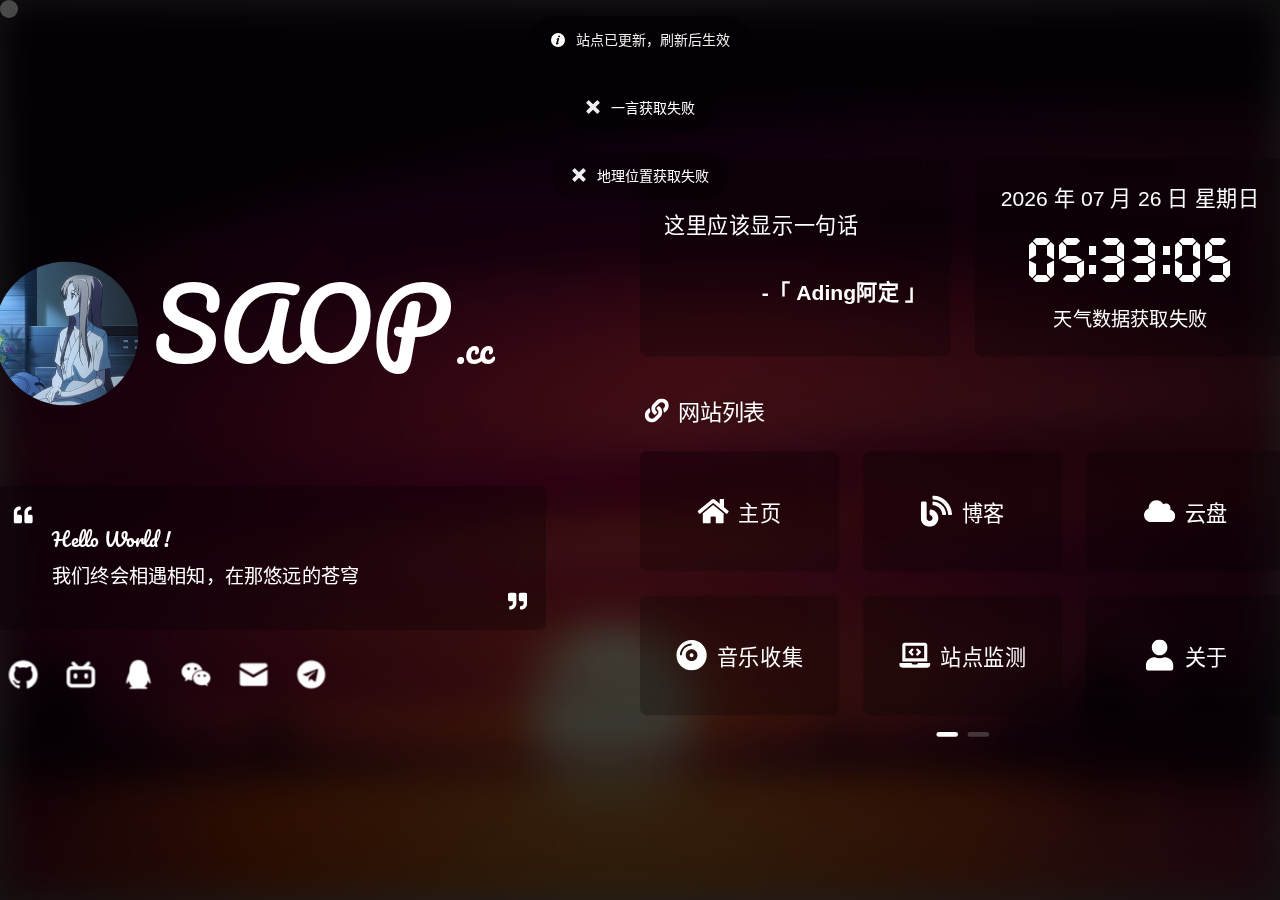
==== index.html @ 70f1e447 "." ====
<!DOCTYPE html>
<html lang="zh-CN">

<head>
  <meta charset="UTF-8" />
  <meta http-equiv="Access-Control-Allow-Origin" content="*">
  <!-- <meta http-equiv="Content-Security-Policy" content="upgrade-insecure-requests"> -->
  <meta name="viewport" content="width=device-width, initial-scale=1.0" />
  <link rel="icon" href="/images/icon/favicon.ico">
  <link rel="apple-touch-icon" href="/images/logo/apple-touch-icon.png" />
  <link rel="bookmark" href="/images/logo/apple-touch-icon.png" />
  <link rel="apple-touch-icon-precomposed" sizes="200x200" href="/images/logo/apple-touch-icon.png" />
  <meta name="description" content="我们终会相遇相知，在那悠远的苍穹" />
  <meta name="keywords" content="Ading阿定,个人主页,个人网站,小站,Asuna,刀剑神域,缘之空" />
  <meta name="author" content="Ading阿定" />
  <meta name="theme-color" content="#424242" />
  <title>阿定の主页</title>
  <!-- HarmonyOS Sans -->
  <!-- 本站 CDN 已开启防盗链，非本站域名不可访问，请更改链接为下方内容，否则自定义字体将失效 -->
  <link rel="stylesheet" href="https://s1.hdslb.com/bfs/static/jinkela/long/font/regular.css" />
  <!-- <link rel="stylesheet" href="https://cdn.imsyy.top/gh/imsyy/file/font/HarmonyOS_Sans/regular.min.css" /> -->
  <!-- IE Out -->
  <script>
    if ( /*@cc_on!@*/ false || (!!window.MSInputMethodContext && !!document.documentMode))
      window.location.href =
      "https://support.dmeng.net/upgrade-your-browser.html?referrer=" + encodeURIComponent(window.location.href)
  </script>
  <script type="module" crossorigin src="/assets/index-6535a997.js"></script>
  <link rel="stylesheet" href="/assets/index-9409df5c.css">
<link rel="manifest" href="/manifest.webmanifest"><script id="vite-plugin-pwa:register-sw" src="/registerSW.js"></script></head>

<body>
  <!-- 主体内容 -->
  <div id="app"></div>
  <!-- noscript -->
  <noscript>
    <div style="text-align: center">请开启 JavaScript</div>
  </noscript>
  
  <script async src="https://pagead2.googlesyndication.com/pagead/js/adsbygoogle.js?client=ca-pub-6697180171908958"
     crossorigin="anonymous"></script>
</body>

</html>
---- assets/index-9409df5c.css ----
@charset "UTF-8";:root{--el-color-white:#ffffff;--el-color-black:#000000;--el-color-primary-rgb:64,158,255;--el-color-success-rgb:103,194,58;--el-color-warning-rgb:230,162,60;--el-color-danger-rgb:245,108,108;--el-color-error-rgb:245,108,108;--el-color-info-rgb:144,147,153;--el-font-size-extra-large:20px;--el-font-size-large:18px;--el-font-size-medium:16px;--el-font-size-base:14px;--el-font-size-small:13px;--el-font-size-extra-small:12px;--el-font-family:"Helvetica Neue",Helvetica,"PingFang SC","Hiragino Sans GB","Microsoft YaHei","微软雅黑",Arial,sans-serif;--el-font-weight-primary:500;--el-font-line-height-primary:24px;--el-index-normal:1;--el-index-top:1000;--el-index-popper:2000;--el-border-radius-base:4px;--el-border-radius-small:2px;--el-border-radius-round:20px;--el-border-radius-circle:100%;--el-transition-duration:.3s;--el-transition-duration-fast:.2s;--el-transition-function-ease-in-out-bezier:cubic-bezier(.645, .045, .355, 1);--el-transition-function-fast-bezier:cubic-bezier(.23, 1, .32, 1);--el-transition-all:all var(--el-transition-duration) var(--el-transition-function-ease-in-out-bezier);--el-transition-fade:opacity var(--el-transition-duration) var(--el-transition-function-fast-bezier);--el-transition-md-fade:transform var(--el-transition-duration) var(--el-transition-function-fast-bezier),opacity var(--el-transition-duration) var(--el-transition-function-fast-bezier);--el-transition-fade-linear:opacity var(--el-transition-duration-fast) linear;--el-transition-border:border-color var(--el-transition-duration-fast) var(--el-transition-function-ease-in-out-bezier);--el-transition-box-shadow:box-shadow var(--el-transition-duration-fast) var(--el-transition-function-ease-in-out-bezier);--el-transition-color:color var(--el-transition-duration-fast) var(--el-transition-function-ease-in-out-bezier);--el-component-size-large:40px;--el-component-size:32px;--el-component-size-small:24px}:root{color-scheme:light;--el-color-white:#ffffff;--el-color-black:#000000;--el-color-primary:#409eff;--el-color-primary-light-3:#79bbff;--el-color-primary-light-5:#a0cfff;--el-color-primary-light-7:#c6e2ff;--el-color-primary-light-8:#d9ecff;--el-color-primary-light-9:#ecf5ff;--el-color-primary-dark-2:#337ecc;--el-color-success:#67c23a;--el-color-success-light-3:#95d475;--el-color-success-light-5:#b3e19d;--el-color-success-light-7:#d1edc4;--el-color-success-light-8:#e1f3d8;--el-color-success-light-9:#f0f9eb;--el-color-success-dark-2:#529b2e;--el-color-warning:#e6a23c;--el-color-warning-light-3:#eebe77;--el-color-warning-light-5:#f3d19e;--el-color-warning-light-7:#f8e3c5;--el-color-warning-light-8:#faecd8;--el-color-warning-light-9:#fdf6ec;--el-color-warning-dark-2:#b88230;--el-color-danger:#f56c6c;--el-color-danger-light-3:#f89898;--el-color-danger-light-5:#fab6b6;--el-color-danger-light-7:#fcd3d3;--el-color-danger-light-8:#fde2e2;--el-color-danger-light-9:#fef0f0;--el-color-danger-dark-2:#c45656;--el-color-error:#f56c6c;--el-color-error-light-3:#f89898;--el-color-error-light-5:#fab6b6;--el-color-error-light-7:#fcd3d3;--el-color-error-light-8:#fde2e2;--el-color-error-light-9:#fef0f0;--el-color-error-dark-2:#c45656;--el-color-info:#909399;--el-color-info-light-3:#b1b3b8;--el-color-info-light-5:#c8c9cc;--el-color-info-light-7:#dedfe0;--el-color-info-light-8:#e9e9eb;--el-color-info-light-9:#f4f4f5;--el-color-info-dark-2:#73767a;--el-bg-color:#ffffff;--el-bg-color-page:#f2f3f5;--el-bg-color-overlay:#ffffff;--el-text-color-primary:#303133;--el-text-color-regular:#606266;--el-text-color-secondary:#909399;--el-text-color-placeholder:#a8abb2;--el-text-color-disabled:#c0c4cc;--el-border-color:#dcdfe6;--el-border-color-light:#e4e7ed;--el-border-color-lighter:#ebeef5;--el-border-color-extra-light:#f2f6fc;--el-border-color-dark:#d4d7de;--el-border-color-darker:#cdd0d6;--el-fill-color:#f0f2f5;--el-fill-color-light:#f5f7fa;--el-fill-color-lighter:#fafafa;--el-fill-color-extra-light:#fafcff;--el-fill-color-dark:#ebedf0;--el-fill-color-darker:#e6e8eb;--el-fill-color-blank:#ffffff;--el-box-shadow:0px 12px 32px 4px rgba(0, 0, 0, .04),0px 8px 20px rgba(0, 0, 0, .08);--el-box-shadow-light:0px 0px 12px rgba(0, 0, 0, .12);--el-box-shadow-lighter:0px 0px 6px rgba(0, 0, 0, .12);--el-box-shadow-dark:0px 16px 48px 16px rgba(0, 0, 0, .08),0px 12px 32px rgba(0, 0, 0, .12),0px 8px 16px -8px rgba(0, 0, 0, .16);--el-disabled-bg-color:var(--el-fill-color-light);--el-disabled-text-color:var(--el-text-color-placeholder);--el-disabled-border-color:var(--el-border-color-light);--el-overlay-color:rgba(0, 0, 0, .8);--el-overlay-color-light:rgba(0, 0, 0, .7);--el-overlay-color-lighter:rgba(0, 0, 0, .5);--el-mask-color:rgba(255, 255, 255, .9);--el-mask-color-extra-light:rgba(255, 255, 255, .3);--el-border-width:1px;--el-border-style:solid;--el-border-color-hover:var(--el-text-color-disabled);--el-border:var(--el-border-width) var(--el-border-style) var(--el-border-color);--el-svg-monochrome-grey:var(--el-border-color)}.el-icon-loading{-webkit-animation:rotating 2s linear infinite;animation:rotating 2s linear infinite}.el-icon--right{margin-left:5px}.el-icon--left{margin-right:5px}@-webkit-keyframes rotating{0%{transform:rotate(0)}to{transform:rotate(360deg)}}@keyframes rotating{0%{transform:rotate(0)}to{transform:rotate(360deg)}}.el-icon{--color:inherit;height:1em;width:1em;line-height:1em;display:inline-flex;justify-content:center;align-items:center;position:relative;fill:currentColor;color:var(--color);font-size:inherit}.el-icon.is-loading{-webkit-animation:rotating 2s linear infinite;animation:rotating 2s linear infinite}.el-icon svg{height:1em;width:1em}.el-badge{--el-badge-bg-color:var(--el-color-danger);--el-badge-radius:10px;--el-badge-font-size:12px;--el-badge-padding:6px;--el-badge-size:18px;position:relative;vertical-align:middle;display:inline-block;width:-webkit-fit-content;width:-moz-fit-content;width:fit-content}.el-badge__content{background-color:var(--el-badge-bg-color);border-radius:var(--el-badge-radius);color:var(--el-color-white);display:inline-flex;justify-content:center;align-items:center;font-size:var(--el-badge-font-size);height:var(--el-badge-size);padding:0 var(--el-badge-padding);white-space:nowrap;border:1px solid var(--el-bg-color)}.el-badge__content.is-fixed{position:absolute;top:0;right:calc(1px + var(--el-badge-size)/ 2);transform:translateY(-50%) translate(100%);z-index:var(--el-index-normal)}.el-badge__content.is-fixed.is-dot{right:5px}.el-badge__content.is-dot{height:8px;width:8px;padding:0;right:0;border-radius:50%}.el-badge__content--primary{background-color:var(--el-color-primary)}.el-badge__content--success{background-color:var(--el-color-success)}.el-badge__content--warning{background-color:var(--el-color-warning)}.el-badge__content--info{background-color:var(--el-color-info)}.el-badge__content--danger{background-color:var(--el-color-danger)}.el-message{--el-message-bg-color:var(--el-color-info-light-9);--el-message-border-color:var(--el-border-color-lighter);--el-message-padding:15px 19px;--el-message-close-size:16px;--el-message-close-icon-color:var(--el-text-color-placeholder);--el-message-close-hover-color:var(--el-text-color-secondary)}.el-message{width:-webkit-fit-content;width:-moz-fit-content;width:fit-content;max-width:calc(100% - 32px);box-sizing:border-box;border-radius:var(--el-border-radius-base);border-width:var(--el-border-width);border-style:var(--el-border-style);border-color:var(--el-message-border-color);position:fixed;left:50%;top:20px;transform:translate(-50%);background-color:var(--el-message-bg-color);transition:opacity var(--el-transition-duration),transform .4s,top .4s;padding:var(--el-message-padding);display:flex;align-items:center}.el-message.is-center{justify-content:center}.el-message.is-closable .el-message__content{padding-right:31px}.el-message p{margin:0}.el-message--success{--el-message-bg-color:var(--el-color-success-light-9);--el-message-border-color:var(--el-color-success-light-8);--el-message-text-color:var(--el-color-success)}.el-message--success .el-message__content{color:var(--el-message-text-color);overflow-wrap:anywhere}.el-message .el-message-icon--success{color:var(--el-message-text-color)}.el-message--info{--el-message-bg-color:var(--el-color-info-light-9);--el-message-border-color:var(--el-color-info-light-8);--el-message-text-color:var(--el-color-info)}.el-message--info .el-message__content{color:var(--el-message-text-color);overflow-wrap:anywhere}.el-message .el-message-icon--info{color:var(--el-message-text-color)}.el-message--warning{--el-message-bg-color:var(--el-color-warning-light-9);--el-message-border-color:var(--el-color-warning-light-8);--el-message-text-color:var(--el-color-warning)}.el-message--warning .el-message__content{color:var(--el-message-text-color);overflow-wrap:anywhere}.el-message .el-message-icon--warning{color:var(--el-message-text-color)}.el-message--error{--el-message-bg-color:var(--el-color-error-light-9);--el-message-border-color:var(--el-color-error-light-8);--el-message-text-color:var(--el-color-error)}.el-message--error .el-message__content{color:var(--el-message-text-color);overflow-wrap:anywhere}.el-message .el-message-icon--error{color:var(--el-message-text-color)}.el-message__icon{margin-right:10px}.el-message .el-message__badge{position:absolute;top:-8px;right:-8px}.el-message__content{padding:0;font-size:14px;line-height:1}.el-message__content:focus{outline-width:0}.el-message .el-message__closeBtn{position:absolute;top:50%;right:19px;transform:translateY(-50%);cursor:pointer;color:var(--el-message-close-icon-color);font-size:var(--el-message-close-size)}.el-message .el-message__closeBtn:focus{outline-width:0}.el-message .el-message__closeBtn:hover{color:var(--el-message-close-hover-color)}.el-message-fade-enter-from,.el-message-fade-leave-to{opacity:0;transform:translate(-50%,-100%)}html,body{width:100%;height:100%;margin:0;padding:0;background-color:#333;overflow:hidden;font-family:HarmonyOS_Regular,sans-serif}*,a,p{margin:0;padding:0;-webkit-user-select:none;user-select:none;text-decoration:none;color:#fff;box-sizing:border-box}*:hover,a:hover,p:hover{transition:.3s}@font-face{font-family:Pacifico-Regular;src:url(/font/Pacifico-Regular.ttf) format("truetype")}@font-face{font-family:UnidreamLED;src:url(/font/UnidreamLED.ttf) format("truetype")}#app{position:fixed;top:0;left:0;width:100vw;height:100vh;z-index:0}.cards{border-radius:6px;background-color:#00000040;-webkit-backdrop-filter:blur(10px);backdrop-filter:blur(10px);transform:scale(1);transition:backdrop-filter .3s,transform .3s}.cards:hover{transform:scale(1.01)}.cards:active{transform:scale(.98)}.text-hidden{overflow:hidden;white-space:nowrap;text-overflow:ellipsis}.el-message{--el-message-bg-color: #00000040 !important;--el-message-text-color: #efefef !important;-webkit-backdrop-filter:blur(10px);backdrop-filter:blur(10px);border-radius:25px!important;border-color:transparent!important}.el-message .el-message__badge{display:none}.el-message .el-message__content{white-space:nowrap}.el-progress-bar .el-progress-bar__outer{border-radius:6px;background-color:#00000020}.el-progress-bar .el-progress-bar__outer .el-progress-bar__inner{background-color:#efefef;border-radius:6px;text-align:center;font-family:UnidreamLED}.el-progress-bar .el-progress-bar__outer .el-progress-bar__inner span{color:#564d59;font-size:.9rem}.el-popper.is-dark{background:rgba(255,255,255,.3764705882)!important;border:1px solid transparent!important}.el-card{border-radius:8px!important;border:1px solid transparent!important;background-color:transparent!important}.el-card .el-card__header{font-weight:700;padding:16px 20px!important;background-color:#ffffff30!important;border-bottom:1px solid transparent!important}.el-card .el-card__body{padding:0!important;background-color:#ffffff10!important}.fade-enter-active,.fade-leave-active{transition:opacity .3s ease-in-out}.fade-enter-from,.fade-leave-to{opacity:0}@keyframes fade{0%{opacity:0}to{opacity:1}}@keyframes fade-blur-in{0%{filter:blur(20px) brightness(.3);transform:scale(1.6)}to{filter:blur(0) brightness(1);transform:scale(1.2)}}@keyframes fade-blur-main-in{0%{transform:scale(1.2)}to{transform:scale(1)}}@media (min-width: 910px) and (max-width: 1200px){.sm-hidden{display:none}}#cursor{position:fixed;width:18px;height:18px;background:#fff;border-radius:25px;opacity:.25;z-index:10086;pointer-events:none;transition:.2s ease-in-out;transition-property:background,opacity,transform}#cursor.hidden{opacity:0}#cursor.active{opacity:.5;transform:scale(.5)}::-webkit-scrollbar,scrollbar{width:6px;height:6px;background-color:transparent}::-webkit-scrollbar-thumb,scrollbar-thumb{border-radius:10px;background-color:#eee}.container[data-v-7797f9ed]{max-width:1200px}@media (max-width: 1380px){.el-radio-group[data-v-7797f9ed]{justify-content:center!important}}@media (max-width: 1280px){.container[data-v-7797f9ed]{max-width:1100px}}@media (max-width: 992px){.container[data-v-7797f9ed]{max-width:900px}}@media (max-width: 720px){.xs-hidden[data-v-7797f9ed]{display:none}}#loader-wrapper[data-v-7797f9ed]{position:fixed;top:0;left:0;width:100%;height:100%;z-index:999;overflow:hidden}#loader-wrapper .loader[data-v-7797f9ed]{width:100%;height:100%;position:absolute;top:0;left:0;display:flex;flex-direction:column;align-items:center;justify-content:center}#loader-wrapper .loader .loader-circle[data-v-7797f9ed]{width:150px;height:150px;border-radius:50%;border:3px solid transparent;border-top-color:#fff;animation:spin-7797f9ed 1.8s linear infinite;z-index:2}#loader-wrapper .loader .loader-circle[data-v-7797f9ed]:before{content:"";position:absolute;top:5px;left:5px;right:5px;bottom:5px;border-radius:50%;border:3px solid transparent;border-top-color:#a4a4a4;animation:spin-reverse-7797f9ed .6s linear infinite}#loader-wrapper .loader .loader-circle[data-v-7797f9ed]:after{content:"";position:absolute;top:15px;left:15px;right:15px;bottom:15px;border-radius:50%;border:3px solid transparent;border-top-color:#d3d3d3;animation:spin-7797f9ed 1s linear infinite}#loader-wrapper .loader .loader-text[data-v-7797f9ed]{display:flex;flex-direction:column;align-items:center;color:#fff;z-index:2;margin-top:40px;font-size:24px}#loader-wrapper .loader .loader-text .tip[data-v-7797f9ed]{margin-top:6px;font-size:18px;opacity:.6}#loader-wrapper .loader-section[data-v-7797f9ed]{position:fixed;top:0;width:51%;height:100%;background:#333;z-index:1}#loader-wrapper .loader-section.section-left[data-v-7797f9ed]{left:0}#loader-wrapper .loader-section.section-right[data-v-7797f9ed]{right:0}#loader-wrapper.loaded[data-v-7797f9ed]{visibility:hidden;transform:translateY(-100%);transition:transform .3s 1s ease-out,visibility .3s 1s ease-out}#loader-wrapper.loaded .loader .loader-circle[data-v-7797f9ed],#loader-wrapper.loaded .loader .loader-text[data-v-7797f9ed]{opacity:0;transition:opacity .3s ease-out}#loader-wrapper.loaded .loader-section.section-left[data-v-7797f9ed]{transform:translate(-100%);transition:transform .5s .3s cubic-bezier(.645,.045,.355,1)}#loader-wrapper.loaded .loader-section.section-right[data-v-7797f9ed]{transform:translate(100%);transition:transform .5s .3s cubic-bezier(.645,.045,.355,1)}@keyframes spin-7797f9ed{0%{transform:rotate(0)}to{transform:rotate(360deg)}}@keyframes spin-reverse-7797f9ed{0%{transform:rotate(0)}to{transform:rotate(-360deg)}}.container[data-v-1735644c]{max-width:1200px}@media (max-width: 1380px){.el-radio-group[data-v-1735644c]{justify-content:center!important}}@media (max-width: 1280px){.container[data-v-1735644c]{max-width:1100px}}@media (max-width: 992px){.container[data-v-1735644c]{max-width:900px}}@media (max-width: 720px){.xs-hidden[data-v-1735644c]{display:none}}.message .logo[data-v-1735644c]{display:flex;flex-direction:row;align-items:center;animation:fade .5s}.message .logo .logo-img[data-v-1735644c]{border-radius:50%;width:120px}.message .logo .name[data-v-1735644c]{width:100%;height:142px;margin-left:12px;transform:translateY(-8px);font-family:Pacifico-Regular}.message .logo .name .bg[data-v-1735644c]{font-size:5rem}.message .logo .name .sm[data-v-1735644c]{margin-left:6px;font-size:2rem}@media (min-width: 720px) and (max-width: 789px){.message .logo .name .sm[data-v-1735644c]{display:none}}@media (max-width: 768px){.message .logo .logo-img[data-v-1735644c]{width:100px}.message .logo .name[data-v-1735644c]{height:128px}.message .logo .name .bg[data-v-1735644c]{font-size:4.5rem}}.message .description[data-v-1735644c]{padding:1rem;margin-top:3.5rem;max-width:460px;animation:fade .5s}.message .description .content[data-v-1735644c]{display:flex;justify-content:space-between}.message .description .content .text[data-v-1735644c]{margin:.75rem 1rem;line-height:2rem;margin-right:auto}.message .description .content .text p[data-v-1735644c]:nth-of-type(1){font-family:Pacifico-Regular}.message .description .content .xicon[data-v-1735644c]:nth-of-type(2){align-self:flex-end}@media (max-width: 720px){.message .description[data-v-1735644c]{max-width:100%;pointer-events:none}}@media (max-width: 390px){.message .logo[data-v-1735644c]{flex-direction:column}.message .logo .logo-img[data-v-1735644c]{display:none}.message .logo .name[data-v-1735644c]{margin-left:0;height:auto;transform:none;text-align:center}.message .logo .name .bg[data-v-1735644c]{font-size:3.5rem}.message .logo .name .sm[data-v-1735644c]{font-size:1.4rem}.message .description[data-v-1735644c]{margin-top:2.5rem}}.container[data-v-8af43c2c]{max-width:1200px}@media (max-width: 1380px){.el-radio-group[data-v-8af43c2c]{justify-content:center!important}}@media (max-width: 1280px){.container[data-v-8af43c2c]{max-width:1100px}}@media (max-width: 992px){.container[data-v-8af43c2c]{max-width:900px}}@media (max-width: 720px){.xs-hidden[data-v-8af43c2c]{display:none}}.social[data-v-8af43c2c]{margin-top:1rem;display:flex;align-items:center;justify-content:space-between;max-width:460px;width:100%;height:42px;background-color:transparent;border-radius:6px;-webkit-backdrop-filter:blur(0);backdrop-filter:blur(0);animation:fade .5s;transition:background-color .3s,backdrop-filter .3s}@media (max-width: 840px){.social[data-v-8af43c2c]{max-width:100%;justify-content:center}.social .link[data-v-8af43c2c]{justify-content:space-evenly!important;width:90%}.social .tip[data-v-8af43c2c]{display:none!important}}.social .link[data-v-8af43c2c]{display:flex;align-items:center;justify-content:center}.social .link a[data-v-8af43c2c]{display:inherit}.social .link a .icon[data-v-8af43c2c]{margin:0 12px;transition:transform .3s}.social .link a .icon[data-v-8af43c2c]:hover{transform:scale(1.1)}.social .link a .icon[data-v-8af43c2c]:active{transform:scale(1)}.social .tip[data-v-8af43c2c]{display:none;margin-right:12px;animation:fade .5s}@media (min-width: 768px){.social[data-v-8af43c2c]:hover{background-color:#00000040;-webkit-backdrop-filter:blur(5px);backdrop-filter:blur(5px)}.social:hover .tip[data-v-8af43c2c]{display:block}}.container[data-v-62af4ce8]{max-width:1200px}@media (max-width: 1380px){.el-radio-group[data-v-62af4ce8]{justify-content:center!important}}@media (max-width: 1280px){.container[data-v-62af4ce8]{max-width:1100px}}@media (max-width: 992px){.container[data-v-62af4ce8]{max-width:900px}}@media (max-width: 720px){.xs-hidden[data-v-62af4ce8]{display:none}}.left[data-v-62af4ce8]{width:50%;margin-right:10px;transform:translateY(20px)}.left.hidden[data-v-62af4ce8]{display:none}@media (max-width: 720px){.left[data-v-62af4ce8]{margin-right:0;width:100%}}.el-row{display:flex;flex-wrap:wrap;position:relative;box-sizing:border-box}.el-row.is-justify-center{justify-content:center}.el-row.is-justify-end{justify-content:flex-end}.el-row.is-justify-space-between{justify-content:space-between}.el-row.is-justify-space-around{justify-content:space-around}.el-row.is-justify-space-evenly{justify-content:space-evenly}.el-row.is-align-top{align-items:flex-start}.el-row.is-align-middle{align-items:center}.el-row.is-align-bottom{align-items:flex-end}[class*=el-col-]{box-sizing:border-box}[class*=el-col-].is-guttered{display:block;min-height:1px}.el-col-0,.el-col-0.is-guttered{display:none}.el-col-0{max-width:0%;flex:0 0 0%}.el-col-offset-0{margin-left:0}.el-col-pull-0{position:relative;right:0}.el-col-push-0{position:relative;left:0}.el-col-1{max-width:4.1666666667%;flex:0 0 4.1666666667%}.el-col-offset-1{margin-left:4.1666666667%}.el-col-pull-1{position:relative;right:4.1666666667%}.el-col-push-1{position:relative;left:4.1666666667%}.el-col-2{max-width:8.3333333333%;flex:0 0 8.3333333333%}.el-col-offset-2{margin-left:8.3333333333%}.el-col-pull-2{position:relative;right:8.3333333333%}.el-col-push-2{position:relative;left:8.3333333333%}.el-col-3{max-width:12.5%;flex:0 0 12.5%}.el-col-offset-3{margin-left:12.5%}.el-col-pull-3{position:relative;right:12.5%}.el-col-push-3{position:relative;left:12.5%}.el-col-4{max-width:16.6666666667%;flex:0 0 16.6666666667%}.el-col-offset-4{margin-left:16.6666666667%}.el-col-pull-4{position:relative;right:16.6666666667%}.el-col-push-4{position:relative;left:16.6666666667%}.el-col-5{max-width:20.8333333333%;flex:0 0 20.8333333333%}.el-col-offset-5{margin-left:20.8333333333%}.el-col-pull-5{position:relative;right:20.8333333333%}.el-col-push-5{position:relative;left:20.8333333333%}.el-col-6{max-width:25%;flex:0 0 25%}.el-col-offset-6{margin-left:25%}.el-col-pull-6{position:relative;right:25%}.el-col-push-6{position:relative;left:25%}.el-col-7{max-width:29.1666666667%;flex:0 0 29.1666666667%}.el-col-offset-7{margin-left:29.1666666667%}.el-col-pull-7{position:relative;right:29.1666666667%}.el-col-push-7{position:relative;left:29.1666666667%}.el-col-8{max-width:33.3333333333%;flex:0 0 33.3333333333%}.el-col-offset-8{margin-left:33.3333333333%}.el-col-pull-8{position:relative;right:33.3333333333%}.el-col-push-8{position:relative;left:33.3333333333%}.el-col-9{max-width:37.5%;flex:0 0 37.5%}.el-col-offset-9{margin-left:37.5%}.el-col-pull-9{position:relative;right:37.5%}.el-col-push-9{position:relative;left:37.5%}.el-col-10{max-width:41.6666666667%;flex:0 0 41.6666666667%}.el-col-offset-10{margin-left:41.6666666667%}.el-col-pull-10{position:relative;right:41.6666666667%}.el-col-push-10{position:relative;left:41.6666666667%}.el-col-11{max-width:45.8333333333%;flex:0 0 45.8333333333%}.el-col-offset-11{margin-left:45.8333333333%}.el-col-pull-11{position:relative;right:45.8333333333%}.el-col-push-11{position:relative;left:45.8333333333%}.el-col-12{max-width:50%;flex:0 0 50%}.el-col-offset-12{margin-left:50%}.el-col-pull-12{position:relative;right:50%}.el-col-push-12{position:relative;left:50%}.el-col-13{max-width:54.1666666667%;flex:0 0 54.1666666667%}.el-col-offset-13{margin-left:54.1666666667%}.el-col-pull-13{position:relative;right:54.1666666667%}.el-col-push-13{position:relative;left:54.1666666667%}.el-col-14{max-width:58.3333333333%;flex:0 0 58.3333333333%}.el-col-offset-14{margin-left:58.3333333333%}.el-col-pull-14{position:relative;right:58.3333333333%}.el-col-push-14{position:relative;left:58.3333333333%}.el-col-15{max-width:62.5%;flex:0 0 62.5%}.el-col-offset-15{margin-left:62.5%}.el-col-pull-15{position:relative;right:62.5%}.el-col-push-15{position:relative;left:62.5%}.el-col-16{max-width:66.6666666667%;flex:0 0 66.6666666667%}.el-col-offset-16{margin-left:66.6666666667%}.el-col-pull-16{position:relative;right:66.6666666667%}.el-col-push-16{position:relative;left:66.6666666667%}.el-col-17{max-width:70.8333333333%;flex:0 0 70.8333333333%}.el-col-offset-17{margin-left:70.8333333333%}.el-col-pull-17{position:relative;right:70.8333333333%}.el-col-push-17{position:relative;left:70.8333333333%}.el-col-18{max-width:75%;flex:0 0 75%}.el-col-offset-18{margin-left:75%}.el-col-pull-18{position:relative;right:75%}.el-col-push-18{position:relative;left:75%}.el-col-19{max-width:79.1666666667%;flex:0 0 79.1666666667%}.el-col-offset-19{margin-left:79.1666666667%}.el-col-pull-19{position:relative;right:79.1666666667%}.el-col-push-19{position:relative;left:79.1666666667%}.el-col-20{max-width:83.3333333333%;flex:0 0 83.3333333333%}.el-col-offset-20{margin-left:83.3333333333%}.el-col-pull-20{position:relative;right:83.3333333333%}.el-col-push-20{position:relative;left:83.3333333333%}.el-col-21{max-width:87.5%;flex:0 0 87.5%}.el-col-offset-21{margin-left:87.5%}.el-col-pull-21{position:relative;right:87.5%}.el-col-push-21{position:relative;left:87.5%}.el-col-22{max-width:91.6666666667%;flex:0 0 91.6666666667%}.el-col-offset-22{margin-left:91.6666666667%}.el-col-pull-22{position:relative;right:91.6666666667%}.el-col-push-22{position:relative;left:91.6666666667%}.el-col-23{max-width:95.8333333333%;flex:0 0 95.8333333333%}.el-col-offset-23{margin-left:95.8333333333%}.el-col-pull-23{position:relative;right:95.8333333333%}.el-col-push-23{position:relative;left:95.8333333333%}.el-col-24{max-width:100%;flex:0 0 100%}.el-col-offset-24{margin-left:100%}.el-col-pull-24{position:relative;right:100%}.el-col-push-24{position:relative;left:100%}@media only screen and (max-width:768px){.el-col-xs-0,.el-col-xs-0.is-guttered{display:none}.el-col-xs-0{max-width:0%;flex:0 0 0%}.el-col-xs-offset-0{margin-left:0}.el-col-xs-pull-0{position:relative;right:0}.el-col-xs-push-0{position:relative;left:0}.el-col-xs-1{display:block;max-width:4.1666666667%;flex:0 0 4.1666666667%}.el-col-xs-offset-1{margin-left:4.1666666667%}.el-col-xs-pull-1{position:relative;right:4.1666666667%}.el-col-xs-push-1{position:relative;left:4.1666666667%}.el-col-xs-2{display:block;max-width:8.3333333333%;flex:0 0 8.3333333333%}.el-col-xs-offset-2{margin-left:8.3333333333%}.el-col-xs-pull-2{position:relative;right:8.3333333333%}.el-col-xs-push-2{position:relative;left:8.3333333333%}.el-col-xs-3{display:block;max-width:12.5%;flex:0 0 12.5%}.el-col-xs-offset-3{margin-left:12.5%}.el-col-xs-pull-3{position:relative;right:12.5%}.el-col-xs-push-3{position:relative;left:12.5%}.el-col-xs-4{display:block;max-width:16.6666666667%;flex:0 0 16.6666666667%}.el-col-xs-offset-4{margin-left:16.6666666667%}.el-col-xs-pull-4{position:relative;right:16.6666666667%}.el-col-xs-push-4{position:relative;left:16.6666666667%}.el-col-xs-5{display:block;max-width:20.8333333333%;flex:0 0 20.8333333333%}.el-col-xs-offset-5{margin-left:20.8333333333%}.el-col-xs-pull-5{position:relative;right:20.8333333333%}.el-col-xs-push-5{position:relative;left:20.8333333333%}.el-col-xs-6{display:block;max-width:25%;flex:0 0 25%}.el-col-xs-offset-6{margin-left:25%}.el-col-xs-pull-6{position:relative;right:25%}.el-col-xs-push-6{position:relative;left:25%}.el-col-xs-7{display:block;max-width:29.1666666667%;flex:0 0 29.1666666667%}.el-col-xs-offset-7{margin-left:29.1666666667%}.el-col-xs-pull-7{position:relative;right:29.1666666667%}.el-col-xs-push-7{position:relative;left:29.1666666667%}.el-col-xs-8{display:block;max-width:33.3333333333%;flex:0 0 33.3333333333%}.el-col-xs-offset-8{margin-left:33.3333333333%}.el-col-xs-pull-8{position:relative;right:33.3333333333%}.el-col-xs-push-8{position:relative;left:33.3333333333%}.el-col-xs-9{display:block;max-width:37.5%;flex:0 0 37.5%}.el-col-xs-offset-9{margin-left:37.5%}.el-col-xs-pull-9{position:relative;right:37.5%}.el-col-xs-push-9{position:relative;left:37.5%}.el-col-xs-10{display:block;max-width:41.6666666667%;flex:0 0 41.6666666667%}.el-col-xs-offset-10{margin-left:41.6666666667%}.el-col-xs-pull-10{position:relative;right:41.6666666667%}.el-col-xs-push-10{position:relative;left:41.6666666667%}.el-col-xs-11{display:block;max-width:45.8333333333%;flex:0 0 45.8333333333%}.el-col-xs-offset-11{margin-left:45.8333333333%}.el-col-xs-pull-11{position:relative;right:45.8333333333%}.el-col-xs-push-11{position:relative;left:45.8333333333%}.el-col-xs-12{display:block;max-width:50%;flex:0 0 50%}.el-col-xs-offset-12{margin-left:50%}.el-col-xs-pull-12{position:relative;right:50%}.el-col-xs-push-12{position:relative;left:50%}.el-col-xs-13{display:block;max-width:54.1666666667%;flex:0 0 54.1666666667%}.el-col-xs-offset-13{margin-left:54.1666666667%}.el-col-xs-pull-13{position:relative;right:54.1666666667%}.el-col-xs-push-13{position:relative;left:54.1666666667%}.el-col-xs-14{display:block;max-width:58.3333333333%;flex:0 0 58.3333333333%}.el-col-xs-offset-14{margin-left:58.3333333333%}.el-col-xs-pull-14{position:relative;right:58.3333333333%}.el-col-xs-push-14{position:relative;left:58.3333333333%}.el-col-xs-15{display:block;max-width:62.5%;flex:0 0 62.5%}.el-col-xs-offset-15{margin-left:62.5%}.el-col-xs-pull-15{position:relative;right:62.5%}.el-col-xs-push-15{position:relative;left:62.5%}.el-col-xs-16{display:block;max-width:66.6666666667%;flex:0 0 66.6666666667%}.el-col-xs-offset-16{margin-left:66.6666666667%}.el-col-xs-pull-16{position:relative;right:66.6666666667%}.el-col-xs-push-16{position:relative;left:66.6666666667%}.el-col-xs-17{display:block;max-width:70.8333333333%;flex:0 0 70.8333333333%}.el-col-xs-offset-17{margin-left:70.8333333333%}.el-col-xs-pull-17{position:relative;right:70.8333333333%}.el-col-xs-push-17{position:relative;left:70.8333333333%}.el-col-xs-18{display:block;max-width:75%;flex:0 0 75%}.el-col-xs-offset-18{margin-left:75%}.el-col-xs-pull-18{position:relative;right:75%}.el-col-xs-push-18{position:relative;left:75%}.el-col-xs-19{display:block;max-width:79.1666666667%;flex:0 0 79.1666666667%}.el-col-xs-offset-19{margin-left:79.1666666667%}.el-col-xs-pull-19{position:relative;right:79.1666666667%}.el-col-xs-push-19{position:relative;left:79.1666666667%}.el-col-xs-20{display:block;max-width:83.3333333333%;flex:0 0 83.3333333333%}.el-col-xs-offset-20{margin-left:83.3333333333%}.el-col-xs-pull-20{position:relative;right:83.3333333333%}.el-col-xs-push-20{position:relative;left:83.3333333333%}.el-col-xs-21{display:block;max-width:87.5%;flex:0 0 87.5%}.el-col-xs-offset-21{margin-left:87.5%}.el-col-xs-pull-21{position:relative;right:87.5%}.el-col-xs-push-21{position:relative;left:87.5%}.el-col-xs-22{display:block;max-width:91.6666666667%;flex:0 0 91.6666666667%}.el-col-xs-offset-22{margin-left:91.6666666667%}.el-col-xs-pull-22{position:relative;right:91.6666666667%}.el-col-xs-push-22{position:relative;left:91.6666666667%}.el-col-xs-23{display:block;max-width:95.8333333333%;flex:0 0 95.8333333333%}.el-col-xs-offset-23{margin-left:95.8333333333%}.el-col-xs-pull-23{position:relative;right:95.8333333333%}.el-col-xs-push-23{position:relative;left:95.8333333333%}.el-col-xs-24{display:block;max-width:100%;flex:0 0 100%}.el-col-xs-offset-24{margin-left:100%}.el-col-xs-pull-24{position:relative;right:100%}.el-col-xs-push-24{position:relative;left:100%}}@media only screen and (min-width:768px){.el-col-sm-0,.el-col-sm-0.is-guttered{display:none}.el-col-sm-0{max-width:0%;flex:0 0 0%}.el-col-sm-offset-0{margin-left:0}.el-col-sm-pull-0{position:relative;right:0}.el-col-sm-push-0{position:relative;left:0}.el-col-sm-1{display:block;max-width:4.1666666667%;flex:0 0 4.1666666667%}.el-col-sm-offset-1{margin-left:4.1666666667%}.el-col-sm-pull-1{position:relative;right:4.1666666667%}.el-col-sm-push-1{position:relative;left:4.1666666667%}.el-col-sm-2{display:block;max-width:8.3333333333%;flex:0 0 8.3333333333%}.el-col-sm-offset-2{margin-left:8.3333333333%}.el-col-sm-pull-2{position:relative;right:8.3333333333%}.el-col-sm-push-2{position:relative;left:8.3333333333%}.el-col-sm-3{display:block;max-width:12.5%;flex:0 0 12.5%}.el-col-sm-offset-3{margin-left:12.5%}.el-col-sm-pull-3{position:relative;right:12.5%}.el-col-sm-push-3{position:relative;left:12.5%}.el-col-sm-4{display:block;max-width:16.6666666667%;flex:0 0 16.6666666667%}.el-col-sm-offset-4{margin-left:16.6666666667%}.el-col-sm-pull-4{position:relative;right:16.6666666667%}.el-col-sm-push-4{position:relative;left:16.6666666667%}.el-col-sm-5{display:block;max-width:20.8333333333%;flex:0 0 20.8333333333%}.el-col-sm-offset-5{margin-left:20.8333333333%}.el-col-sm-pull-5{position:relative;right:20.8333333333%}.el-col-sm-push-5{position:relative;left:20.8333333333%}.el-col-sm-6{display:block;max-width:25%;flex:0 0 25%}.el-col-sm-offset-6{margin-left:25%}.el-col-sm-pull-6{position:relative;right:25%}.el-col-sm-push-6{position:relative;left:25%}.el-col-sm-7{display:block;max-width:29.1666666667%;flex:0 0 29.1666666667%}.el-col-sm-offset-7{margin-left:29.1666666667%}.el-col-sm-pull-7{position:relative;right:29.1666666667%}.el-col-sm-push-7{position:relative;left:29.1666666667%}.el-col-sm-8{display:block;max-width:33.3333333333%;flex:0 0 33.3333333333%}.el-col-sm-offset-8{margin-left:33.3333333333%}.el-col-sm-pull-8{position:relative;right:33.3333333333%}.el-col-sm-push-8{position:relative;left:33.3333333333%}.el-col-sm-9{display:block;max-width:37.5%;flex:0 0 37.5%}.el-col-sm-offset-9{margin-left:37.5%}.el-col-sm-pull-9{position:relative;right:37.5%}.el-col-sm-push-9{position:relative;left:37.5%}.el-col-sm-10{display:block;max-width:41.6666666667%;flex:0 0 41.6666666667%}.el-col-sm-offset-10{margin-left:41.6666666667%}.el-col-sm-pull-10{position:relative;right:41.6666666667%}.el-col-sm-push-10{position:relative;left:41.6666666667%}.el-col-sm-11{display:block;max-width:45.8333333333%;flex:0 0 45.8333333333%}.el-col-sm-offset-11{margin-left:45.8333333333%}.el-col-sm-pull-11{position:relative;right:45.8333333333%}.el-col-sm-push-11{position:relative;left:45.8333333333%}.el-col-sm-12{display:block;max-width:50%;flex:0 0 50%}.el-col-sm-offset-12{margin-left:50%}.el-col-sm-pull-12{position:relative;right:50%}.el-col-sm-push-12{position:relative;left:50%}.el-col-sm-13{display:block;max-width:54.1666666667%;flex:0 0 54.1666666667%}.el-col-sm-offset-13{margin-left:54.1666666667%}.el-col-sm-pull-13{position:relative;right:54.1666666667%}.el-col-sm-push-13{position:relative;left:54.1666666667%}.el-col-sm-14{display:block;max-width:58.3333333333%;flex:0 0 58.3333333333%}.el-col-sm-offset-14{margin-left:58.3333333333%}.el-col-sm-pull-14{position:relative;right:58.3333333333%}.el-col-sm-push-14{position:relative;left:58.3333333333%}.el-col-sm-15{display:block;max-width:62.5%;flex:0 0 62.5%}.el-col-sm-offset-15{margin-left:62.5%}.el-col-sm-pull-15{position:relative;right:62.5%}.el-col-sm-push-15{position:relative;left:62.5%}.el-col-sm-16{display:block;max-width:66.6666666667%;flex:0 0 66.6666666667%}.el-col-sm-offset-16{margin-left:66.6666666667%}.el-col-sm-pull-16{position:relative;right:66.6666666667%}.el-col-sm-push-16{position:relative;left:66.6666666667%}.el-col-sm-17{display:block;max-width:70.8333333333%;flex:0 0 70.8333333333%}.el-col-sm-offset-17{margin-left:70.8333333333%}.el-col-sm-pull-17{position:relative;right:70.8333333333%}.el-col-sm-push-17{position:relative;left:70.8333333333%}.el-col-sm-18{display:block;max-width:75%;flex:0 0 75%}.el-col-sm-offset-18{margin-left:75%}.el-col-sm-pull-18{position:relative;right:75%}.el-col-sm-push-18{position:relative;left:75%}.el-col-sm-19{display:block;max-width:79.1666666667%;flex:0 0 79.1666666667%}.el-col-sm-offset-19{margin-left:79.1666666667%}.el-col-sm-pull-19{position:relative;right:79.1666666667%}.el-col-sm-push-19{position:relative;left:79.1666666667%}.el-col-sm-20{display:block;max-width:83.3333333333%;flex:0 0 83.3333333333%}.el-col-sm-offset-20{margin-left:83.3333333333%}.el-col-sm-pull-20{position:relative;right:83.3333333333%}.el-col-sm-push-20{position:relative;left:83.3333333333%}.el-col-sm-21{display:block;max-width:87.5%;flex:0 0 87.5%}.el-col-sm-offset-21{margin-left:87.5%}.el-col-sm-pull-21{position:relative;right:87.5%}.el-col-sm-push-21{position:relative;left:87.5%}.el-col-sm-22{display:block;max-width:91.6666666667%;flex:0 0 91.6666666667%}.el-col-sm-offset-22{margin-left:91.6666666667%}.el-col-sm-pull-22{position:relative;right:91.6666666667%}.el-col-sm-push-22{position:relative;left:91.6666666667%}.el-col-sm-23{display:block;max-width:95.8333333333%;flex:0 0 95.8333333333%}.el-col-sm-offset-23{margin-left:95.8333333333%}.el-col-sm-pull-23{position:relative;right:95.8333333333%}.el-col-sm-push-23{position:relative;left:95.8333333333%}.el-col-sm-24{display:block;max-width:100%;flex:0 0 100%}.el-col-sm-offset-24{margin-left:100%}.el-col-sm-pull-24{position:relative;right:100%}.el-col-sm-push-24{position:relative;left:100%}}@media only screen and (min-width:992px){.el-col-md-0,.el-col-md-0.is-guttered{display:none}.el-col-md-0{max-width:0%;flex:0 0 0%}.el-col-md-offset-0{margin-left:0}.el-col-md-pull-0{position:relative;right:0}.el-col-md-push-0{position:relative;left:0}.el-col-md-1{display:block;max-width:4.1666666667%;flex:0 0 4.1666666667%}.el-col-md-offset-1{margin-left:4.1666666667%}.el-col-md-pull-1{position:relative;right:4.1666666667%}.el-col-md-push-1{position:relative;left:4.1666666667%}.el-col-md-2{display:block;max-width:8.3333333333%;flex:0 0 8.3333333333%}.el-col-md-offset-2{margin-left:8.3333333333%}.el-col-md-pull-2{position:relative;right:8.3333333333%}.el-col-md-push-2{position:relative;left:8.3333333333%}.el-col-md-3{display:block;max-width:12.5%;flex:0 0 12.5%}.el-col-md-offset-3{margin-left:12.5%}.el-col-md-pull-3{position:relative;right:12.5%}.el-col-md-push-3{position:relative;left:12.5%}.el-col-md-4{display:block;max-width:16.6666666667%;flex:0 0 16.6666666667%}.el-col-md-offset-4{margin-left:16.6666666667%}.el-col-md-pull-4{position:relative;right:16.6666666667%}.el-col-md-push-4{position:relative;left:16.6666666667%}.el-col-md-5{display:block;max-width:20.8333333333%;flex:0 0 20.8333333333%}.el-col-md-offset-5{margin-left:20.8333333333%}.el-col-md-pull-5{position:relative;right:20.8333333333%}.el-col-md-push-5{position:relative;left:20.8333333333%}.el-col-md-6{display:block;max-width:25%;flex:0 0 25%}.el-col-md-offset-6{margin-left:25%}.el-col-md-pull-6{position:relative;right:25%}.el-col-md-push-6{position:relative;left:25%}.el-col-md-7{display:block;max-width:29.1666666667%;flex:0 0 29.1666666667%}.el-col-md-offset-7{margin-left:29.1666666667%}.el-col-md-pull-7{position:relative;right:29.1666666667%}.el-col-md-push-7{position:relative;left:29.1666666667%}.el-col-md-8{display:block;max-width:33.3333333333%;flex:0 0 33.3333333333%}.el-col-md-offset-8{margin-left:33.3333333333%}.el-col-md-pull-8{position:relative;right:33.3333333333%}.el-col-md-push-8{position:relative;left:33.3333333333%}.el-col-md-9{display:block;max-width:37.5%;flex:0 0 37.5%}.el-col-md-offset-9{margin-left:37.5%}.el-col-md-pull-9{position:relative;right:37.5%}.el-col-md-push-9{position:relative;left:37.5%}.el-col-md-10{display:block;max-width:41.6666666667%;flex:0 0 41.6666666667%}.el-col-md-offset-10{margin-left:41.6666666667%}.el-col-md-pull-10{position:relative;right:41.6666666667%}.el-col-md-push-10{position:relative;left:41.6666666667%}.el-col-md-11{display:block;max-width:45.8333333333%;flex:0 0 45.8333333333%}.el-col-md-offset-11{margin-left:45.8333333333%}.el-col-md-pull-11{position:relative;right:45.8333333333%}.el-col-md-push-11{position:relative;left:45.8333333333%}.el-col-md-12{display:block;max-width:50%;flex:0 0 50%}.el-col-md-offset-12{margin-left:50%}.el-col-md-pull-12{position:relative;right:50%}.el-col-md-push-12{position:relative;left:50%}.el-col-md-13{display:block;max-width:54.1666666667%;flex:0 0 54.1666666667%}.el-col-md-offset-13{margin-left:54.1666666667%}.el-col-md-pull-13{position:relative;right:54.1666666667%}.el-col-md-push-13{position:relative;left:54.1666666667%}.el-col-md-14{display:block;max-width:58.3333333333%;flex:0 0 58.3333333333%}.el-col-md-offset-14{margin-left:58.3333333333%}.el-col-md-pull-14{position:relative;right:58.3333333333%}.el-col-md-push-14{position:relative;left:58.3333333333%}.el-col-md-15{display:block;max-width:62.5%;flex:0 0 62.5%}.el-col-md-offset-15{margin-left:62.5%}.el-col-md-pull-15{position:relative;right:62.5%}.el-col-md-push-15{position:relative;left:62.5%}.el-col-md-16{display:block;max-width:66.6666666667%;flex:0 0 66.6666666667%}.el-col-md-offset-16{margin-left:66.6666666667%}.el-col-md-pull-16{position:relative;right:66.6666666667%}.el-col-md-push-16{position:relative;left:66.6666666667%}.el-col-md-17{display:block;max-width:70.8333333333%;flex:0 0 70.8333333333%}.el-col-md-offset-17{margin-left:70.8333333333%}.el-col-md-pull-17{position:relative;right:70.8333333333%}.el-col-md-push-17{position:relative;left:70.8333333333%}.el-col-md-18{display:block;max-width:75%;flex:0 0 75%}.el-col-md-offset-18{margin-left:75%}.el-col-md-pull-18{position:relative;right:75%}.el-col-md-push-18{position:relative;left:75%}.el-col-md-19{display:block;max-width:79.1666666667%;flex:0 0 79.1666666667%}.el-col-md-offset-19{margin-left:79.1666666667%}.el-col-md-pull-19{position:relative;right:79.1666666667%}.el-col-md-push-19{position:relative;left:79.1666666667%}.el-col-md-20{display:block;max-width:83.3333333333%;flex:0 0 83.3333333333%}.el-col-md-offset-20{margin-left:83.3333333333%}.el-col-md-pull-20{position:relative;right:83.3333333333%}.el-col-md-push-20{position:relative;left:83.3333333333%}.el-col-md-21{display:block;max-width:87.5%;flex:0 0 87.5%}.el-col-md-offset-21{margin-left:87.5%}.el-col-md-pull-21{position:relative;right:87.5%}.el-col-md-push-21{position:relative;left:87.5%}.el-col-md-22{display:block;max-width:91.6666666667%;flex:0 0 91.6666666667%}.el-col-md-offset-22{margin-left:91.6666666667%}.el-col-md-pull-22{position:relative;right:91.6666666667%}.el-col-md-push-22{position:relative;left:91.6666666667%}.el-col-md-23{display:block;max-width:95.8333333333%;flex:0 0 95.8333333333%}.el-col-md-offset-23{margin-left:95.8333333333%}.el-col-md-pull-23{position:relative;right:95.8333333333%}.el-col-md-push-23{position:relative;left:95.8333333333%}.el-col-md-24{display:block;max-width:100%;flex:0 0 100%}.el-col-md-offset-24{margin-left:100%}.el-col-md-pull-24{position:relative;right:100%}.el-col-md-push-24{position:relative;left:100%}}@media only screen and (min-width:1200px){.el-col-lg-0,.el-col-lg-0.is-guttered{display:none}.el-col-lg-0{max-width:0%;flex:0 0 0%}.el-col-lg-offset-0{margin-left:0}.el-col-lg-pull-0{position:relative;right:0}.el-col-lg-push-0{position:relative;left:0}.el-col-lg-1{display:block;max-width:4.1666666667%;flex:0 0 4.1666666667%}.el-col-lg-offset-1{margin-left:4.1666666667%}.el-col-lg-pull-1{position:relative;right:4.1666666667%}.el-col-lg-push-1{position:relative;left:4.1666666667%}.el-col-lg-2{display:block;max-width:8.3333333333%;flex:0 0 8.3333333333%}.el-col-lg-offset-2{margin-left:8.3333333333%}.el-col-lg-pull-2{position:relative;right:8.3333333333%}.el-col-lg-push-2{position:relative;left:8.3333333333%}.el-col-lg-3{display:block;max-width:12.5%;flex:0 0 12.5%}.el-col-lg-offset-3{margin-left:12.5%}.el-col-lg-pull-3{position:relative;right:12.5%}.el-col-lg-push-3{position:relative;left:12.5%}.el-col-lg-4{display:block;max-width:16.6666666667%;flex:0 0 16.6666666667%}.el-col-lg-offset-4{margin-left:16.6666666667%}.el-col-lg-pull-4{position:relative;right:16.6666666667%}.el-col-lg-push-4{position:relative;left:16.6666666667%}.el-col-lg-5{display:block;max-width:20.8333333333%;flex:0 0 20.8333333333%}.el-col-lg-offset-5{margin-left:20.8333333333%}.el-col-lg-pull-5{position:relative;right:20.8333333333%}.el-col-lg-push-5{position:relative;left:20.8333333333%}.el-col-lg-6{display:block;max-width:25%;flex:0 0 25%}.el-col-lg-offset-6{margin-left:25%}.el-col-lg-pull-6{position:relative;right:25%}.el-col-lg-push-6{position:relative;left:25%}.el-col-lg-7{display:block;max-width:29.1666666667%;flex:0 0 29.1666666667%}.el-col-lg-offset-7{margin-left:29.1666666667%}.el-col-lg-pull-7{position:relative;right:29.1666666667%}.el-col-lg-push-7{position:relative;left:29.1666666667%}.el-col-lg-8{display:block;max-width:33.3333333333%;flex:0 0 33.3333333333%}.el-col-lg-offset-8{margin-left:33.3333333333%}.el-col-lg-pull-8{position:relative;right:33.3333333333%}.el-col-lg-push-8{position:relative;left:33.3333333333%}.el-col-lg-9{display:block;max-width:37.5%;flex:0 0 37.5%}.el-col-lg-offset-9{margin-left:37.5%}.el-col-lg-pull-9{position:relative;right:37.5%}.el-col-lg-push-9{position:relative;left:37.5%}.el-col-lg-10{display:block;max-width:41.6666666667%;flex:0 0 41.6666666667%}.el-col-lg-offset-10{margin-left:41.6666666667%}.el-col-lg-pull-10{position:relative;right:41.6666666667%}.el-col-lg-push-10{position:relative;left:41.6666666667%}.el-col-lg-11{display:block;max-width:45.8333333333%;flex:0 0 45.8333333333%}.el-col-lg-offset-11{margin-left:45.8333333333%}.el-col-lg-pull-11{position:relative;right:45.8333333333%}.el-col-lg-push-11{position:relative;left:45.8333333333%}.el-col-lg-12{display:block;max-width:50%;flex:0 0 50%}.el-col-lg-offset-12{margin-left:50%}.el-col-lg-pull-12{position:relative;right:50%}.el-col-lg-push-12{position:relative;left:50%}.el-col-lg-13{display:block;max-width:54.1666666667%;flex:0 0 54.1666666667%}.el-col-lg-offset-13{margin-left:54.1666666667%}.el-col-lg-pull-13{position:relative;right:54.1666666667%}.el-col-lg-push-13{position:relative;left:54.1666666667%}.el-col-lg-14{display:block;max-width:58.3333333333%;flex:0 0 58.3333333333%}.el-col-lg-offset-14{margin-left:58.3333333333%}.el-col-lg-pull-14{position:relative;right:58.3333333333%}.el-col-lg-push-14{position:relative;left:58.3333333333%}.el-col-lg-15{display:block;max-width:62.5%;flex:0 0 62.5%}.el-col-lg-offset-15{margin-left:62.5%}.el-col-lg-pull-15{position:relative;right:62.5%}.el-col-lg-push-15{position:relative;left:62.5%}.el-col-lg-16{display:block;max-width:66.6666666667%;flex:0 0 66.6666666667%}.el-col-lg-offset-16{margin-left:66.6666666667%}.el-col-lg-pull-16{position:relative;right:66.6666666667%}.el-col-lg-push-16{position:relative;left:66.6666666667%}.el-col-lg-17{display:block;max-width:70.8333333333%;flex:0 0 70.8333333333%}.el-col-lg-offset-17{margin-left:70.8333333333%}.el-col-lg-pull-17{position:relative;right:70.8333333333%}.el-col-lg-push-17{position:relative;left:70.8333333333%}.el-col-lg-18{display:block;max-width:75%;flex:0 0 75%}.el-col-lg-offset-18{margin-left:75%}.el-col-lg-pull-18{position:relative;right:75%}.el-col-lg-push-18{position:relative;left:75%}.el-col-lg-19{display:block;max-width:79.1666666667%;flex:0 0 79.1666666667%}.el-col-lg-offset-19{margin-left:79.1666666667%}.el-col-lg-pull-19{position:relative;right:79.1666666667%}.el-col-lg-push-19{position:relative;left:79.1666666667%}.el-col-lg-20{display:block;max-width:83.3333333333%;flex:0 0 83.3333333333%}.el-col-lg-offset-20{margin-left:83.3333333333%}.el-col-lg-pull-20{position:relative;right:83.3333333333%}.el-col-lg-push-20{position:relative;left:83.3333333333%}.el-col-lg-21{display:block;max-width:87.5%;flex:0 0 87.5%}.el-col-lg-offset-21{margin-left:87.5%}.el-col-lg-pull-21{position:relative;right:87.5%}.el-col-lg-push-21{position:relative;left:87.5%}.el-col-lg-22{display:block;max-width:91.6666666667%;flex:0 0 91.6666666667%}.el-col-lg-offset-22{margin-left:91.6666666667%}.el-col-lg-pull-22{position:relative;right:91.6666666667%}.el-col-lg-push-22{position:relative;left:91.6666666667%}.el-col-lg-23{display:block;max-width:95.8333333333%;flex:0 0 95.8333333333%}.el-col-lg-offset-23{margin-left:95.8333333333%}.el-col-lg-pull-23{position:relative;right:95.8333333333%}.el-col-lg-push-23{position:relative;left:95.8333333333%}.el-col-lg-24{display:block;max-width:100%;flex:0 0 100%}.el-col-lg-offset-24{margin-left:100%}.el-col-lg-pull-24{position:relative;right:100%}.el-col-lg-push-24{position:relative;left:100%}}@media only screen and (min-width:1920px){.el-col-xl-0,.el-col-xl-0.is-guttered{display:none}.el-col-xl-0{max-width:0%;flex:0 0 0%}.el-col-xl-offset-0{margin-left:0}.el-col-xl-pull-0{position:relative;right:0}.el-col-xl-push-0{position:relative;left:0}.el-col-xl-1{display:block;max-width:4.1666666667%;flex:0 0 4.1666666667%}.el-col-xl-offset-1{margin-left:4.1666666667%}.el-col-xl-pull-1{position:relative;right:4.1666666667%}.el-col-xl-push-1{position:relative;left:4.1666666667%}.el-col-xl-2{display:block;max-width:8.3333333333%;flex:0 0 8.3333333333%}.el-col-xl-offset-2{margin-left:8.3333333333%}.el-col-xl-pull-2{position:relative;right:8.3333333333%}.el-col-xl-push-2{position:relative;left:8.3333333333%}.el-col-xl-3{display:block;max-width:12.5%;flex:0 0 12.5%}.el-col-xl-offset-3{margin-left:12.5%}.el-col-xl-pull-3{position:relative;right:12.5%}.el-col-xl-push-3{position:relative;left:12.5%}.el-col-xl-4{display:block;max-width:16.6666666667%;flex:0 0 16.6666666667%}.el-col-xl-offset-4{margin-left:16.6666666667%}.el-col-xl-pull-4{position:relative;right:16.6666666667%}.el-col-xl-push-4{position:relative;left:16.6666666667%}.el-col-xl-5{display:block;max-width:20.8333333333%;flex:0 0 20.8333333333%}.el-col-xl-offset-5{margin-left:20.8333333333%}.el-col-xl-pull-5{position:relative;right:20.8333333333%}.el-col-xl-push-5{position:relative;left:20.8333333333%}.el-col-xl-6{display:block;max-width:25%;flex:0 0 25%}.el-col-xl-offset-6{margin-left:25%}.el-col-xl-pull-6{position:relative;right:25%}.el-col-xl-push-6{position:relative;left:25%}.el-col-xl-7{display:block;max-width:29.1666666667%;flex:0 0 29.1666666667%}.el-col-xl-offset-7{margin-left:29.1666666667%}.el-col-xl-pull-7{position:relative;right:29.1666666667%}.el-col-xl-push-7{position:relative;left:29.1666666667%}.el-col-xl-8{display:block;max-width:33.3333333333%;flex:0 0 33.3333333333%}.el-col-xl-offset-8{margin-left:33.3333333333%}.el-col-xl-pull-8{position:relative;right:33.3333333333%}.el-col-xl-push-8{position:relative;left:33.3333333333%}.el-col-xl-9{display:block;max-width:37.5%;flex:0 0 37.5%}.el-col-xl-offset-9{margin-left:37.5%}.el-col-xl-pull-9{position:relative;right:37.5%}.el-col-xl-push-9{position:relative;left:37.5%}.el-col-xl-10{display:block;max-width:41.6666666667%;flex:0 0 41.6666666667%}.el-col-xl-offset-10{margin-left:41.6666666667%}.el-col-xl-pull-10{position:relative;right:41.6666666667%}.el-col-xl-push-10{position:relative;left:41.6666666667%}.el-col-xl-11{display:block;max-width:45.8333333333%;flex:0 0 45.8333333333%}.el-col-xl-offset-11{margin-left:45.8333333333%}.el-col-xl-pull-11{position:relative;right:45.8333333333%}.el-col-xl-push-11{position:relative;left:45.8333333333%}.el-col-xl-12{display:block;max-width:50%;flex:0 0 50%}.el-col-xl-offset-12{margin-left:50%}.el-col-xl-pull-12{position:relative;right:50%}.el-col-xl-push-12{position:relative;left:50%}.el-col-xl-13{display:block;max-width:54.1666666667%;flex:0 0 54.1666666667%}.el-col-xl-offset-13{margin-left:54.1666666667%}.el-col-xl-pull-13{position:relative;right:54.1666666667%}.el-col-xl-push-13{position:relative;left:54.1666666667%}.el-col-xl-14{display:block;max-width:58.3333333333%;flex:0 0 58.3333333333%}.el-col-xl-offset-14{margin-left:58.3333333333%}.el-col-xl-pull-14{position:relative;right:58.3333333333%}.el-col-xl-push-14{position:relative;left:58.3333333333%}.el-col-xl-15{display:block;max-width:62.5%;flex:0 0 62.5%}.el-col-xl-offset-15{margin-left:62.5%}.el-col-xl-pull-15{position:relative;right:62.5%}.el-col-xl-push-15{position:relative;left:62.5%}.el-col-xl-16{display:block;max-width:66.6666666667%;flex:0 0 66.6666666667%}.el-col-xl-offset-16{margin-left:66.6666666667%}.el-col-xl-pull-16{position:relative;right:66.6666666667%}.el-col-xl-push-16{position:relative;left:66.6666666667%}.el-col-xl-17{display:block;max-width:70.8333333333%;flex:0 0 70.8333333333%}.el-col-xl-offset-17{margin-left:70.8333333333%}.el-col-xl-pull-17{position:relative;right:70.8333333333%}.el-col-xl-push-17{position:relative;left:70.8333333333%}.el-col-xl-18{display:block;max-width:75%;flex:0 0 75%}.el-col-xl-offset-18{margin-left:75%}.el-col-xl-pull-18{position:relative;right:75%}.el-col-xl-push-18{position:relative;left:75%}.el-col-xl-19{display:block;max-width:79.1666666667%;flex:0 0 79.1666666667%}.el-col-xl-offset-19{margin-left:79.1666666667%}.el-col-xl-pull-19{position:relative;right:79.1666666667%}.el-col-xl-push-19{position:relative;left:79.1666666667%}.el-col-xl-20{display:block;max-width:83.3333333333%;flex:0 0 83.3333333333%}.el-col-xl-offset-20{margin-left:83.3333333333%}.el-col-xl-pull-20{position:relative;right:83.3333333333%}.el-col-xl-push-20{position:relative;left:83.3333333333%}.el-col-xl-21{display:block;max-width:87.5%;flex:0 0 87.5%}.el-col-xl-offset-21{margin-left:87.5%}.el-col-xl-pull-21{position:relative;right:87.5%}.el-col-xl-push-21{position:relative;left:87.5%}.el-col-xl-22{display:block;max-width:91.6666666667%;flex:0 0 91.6666666667%}.el-col-xl-offset-22{margin-left:91.6666666667%}.el-col-xl-pull-22{position:relative;right:91.6666666667%}.el-col-xl-push-22{position:relative;left:91.6666666667%}.el-col-xl-23{display:block;max-width:95.8333333333%;flex:0 0 95.8333333333%}.el-col-xl-offset-23{margin-left:95.8333333333%}.el-col-xl-pull-23{position:relative;right:95.8333333333%}.el-col-xl-push-23{position:relative;left:95.8333333333%}.el-col-xl-24{display:block;max-width:100%;flex:0 0 100%}.el-col-xl-offset-24{margin-left:100%}.el-col-xl-pull-24{position:relative;right:100%}.el-col-xl-push-24{position:relative;left:100%}}.el-slider{--el-slider-main-bg-color:var(--el-color-primary);--el-slider-runway-bg-color:var(--el-border-color-light);--el-slider-stop-bg-color:var(--el-color-white);--el-slider-disabled-color:var(--el-text-color-placeholder);--el-slider-border-radius:3px;--el-slider-height:6px;--el-slider-button-size:20px;--el-slider-button-wrapper-size:36px;--el-slider-button-wrapper-offset:-15px}.el-slider{width:100%;height:32px;display:flex;align-items:center}.el-slider__runway{flex:1;height:var(--el-slider-height);background-color:var(--el-slider-runway-bg-color);border-radius:var(--el-slider-border-radius);position:relative;cursor:pointer}.el-slider__runway.show-input{margin-right:30px;width:auto}.el-slider__runway.is-disabled{cursor:default}.el-slider__runway.is-disabled .el-slider__bar{background-color:var(--el-slider-disabled-color)}.el-slider__runway.is-disabled .el-slider__button{border-color:var(--el-slider-disabled-color)}.el-slider__runway.is-disabled .el-slider__button-wrapper.hover,.el-slider__runway.is-disabled .el-slider__button-wrapper:hover,.el-slider__runway.is-disabled .el-slider__button-wrapper.dragging{cursor:not-allowed}.el-slider__runway.is-disabled .el-slider__button.dragging,.el-slider__runway.is-disabled .el-slider__button.hover,.el-slider__runway.is-disabled .el-slider__button:hover{transform:scale(1)}.el-slider__runway.is-disabled .el-slider__button.hover,.el-slider__runway.is-disabled .el-slider__button:hover,.el-slider__runway.is-disabled .el-slider__button.dragging{cursor:not-allowed}.el-slider__input{flex-shrink:0;width:130px}.el-slider__bar{height:var(--el-slider-height);background-color:var(--el-slider-main-bg-color);border-top-left-radius:var(--el-slider-border-radius);border-bottom-left-radius:var(--el-slider-border-radius);position:absolute}.el-slider__button-wrapper{height:var(--el-slider-button-wrapper-size);width:var(--el-slider-button-wrapper-size);position:absolute;z-index:1;top:var(--el-slider-button-wrapper-offset);transform:translate(-50%);background-color:transparent;text-align:center;-webkit-user-select:none;-moz-user-select:none;-ms-user-select:none;user-select:none;line-height:normal;outline:0}.el-slider__button-wrapper:after{display:inline-block;content:"";height:100%;vertical-align:middle}.el-slider__button-wrapper.hover,.el-slider__button-wrapper:hover{cursor:-webkit-grab;cursor:grab}.el-slider__button-wrapper.dragging{cursor:-webkit-grabbing;cursor:grabbing}.el-slider__button{display:inline-block;width:var(--el-slider-button-size);height:var(--el-slider-button-size);vertical-align:middle;border:solid 2px var(--el-slider-main-bg-color);background-color:var(--el-color-white);border-radius:50%;box-sizing:border-box;transition:var(--el-transition-duration-fast);-webkit-user-select:none;-moz-user-select:none;-ms-user-select:none;user-select:none}.el-slider__button.dragging,.el-slider__button.hover,.el-slider__button:hover{transform:scale(1.2)}.el-slider__button.hover,.el-slider__button:hover{cursor:-webkit-grab;cursor:grab}.el-slider__button.dragging{cursor:-webkit-grabbing;cursor:grabbing}.el-slider__stop{position:absolute;height:var(--el-slider-height);width:var(--el-slider-height);border-radius:var(--el-border-radius-circle);background-color:var(--el-slider-stop-bg-color);transform:translate(-50%)}.el-slider__marks{top:0;left:12px;width:18px;height:100%}.el-slider__marks-text{position:absolute;transform:translate(-50%);font-size:14px;color:var(--el-color-info);margin-top:15px;white-space:pre}.el-slider.is-vertical{position:relative;display:inline-flex;width:auto;height:100%;flex:0}.el-slider.is-vertical .el-slider__runway{width:var(--el-slider-height);height:100%;margin:0 16px}.el-slider.is-vertical .el-slider__bar{width:var(--el-slider-height);height:auto;border-radius:0 0 3px 3px}.el-slider.is-vertical .el-slider__button-wrapper{top:auto;left:var(--el-slider-button-wrapper-offset);transform:translateY(50%)}.el-slider.is-vertical .el-slider__stop{transform:translateY(50%)}.el-slider.is-vertical .el-slider__marks-text{margin-top:0;left:15px;transform:translateY(50%)}.el-slider--large{height:40px}.el-slider--small{height:24px}.el-input-number{position:relative;display:inline-flex;width:150px;line-height:30px}.el-input-number .el-input__wrapper{padding-left:42px;padding-right:42px}.el-input-number .el-input__inner{-webkit-appearance:none;-moz-appearance:textfield;text-align:center;line-height:1}.el-input-number .el-input__inner::-webkit-inner-spin-button,.el-input-number .el-input__inner::-webkit-outer-spin-button{margin:0;-webkit-appearance:none}.el-input-number__decrease,.el-input-number__increase{display:flex;justify-content:center;align-items:center;height:auto;position:absolute;z-index:1;top:1px;bottom:1px;width:32px;background:var(--el-fill-color-light);color:var(--el-text-color-regular);cursor:pointer;font-size:13px;-webkit-user-select:none;-moz-user-select:none;-ms-user-select:none;user-select:none}.el-input-number__decrease:hover,.el-input-number__increase:hover{color:var(--el-color-primary)}.el-input-number__decrease:hover~.el-input:not(.is-disabled) .el-input__wrapper,.el-input-number__increase:hover~.el-input:not(.is-disabled) .el-input__wrapper{box-shadow:0 0 0 1px var(--el-input-focus-border-color,var(--el-color-primary)) inset}.el-input-number__decrease.is-disabled,.el-input-number__increase.is-disabled{color:var(--el-disabled-text-color);cursor:not-allowed}.el-input-number__increase{right:1px;border-radius:0 var(--el-border-radius-base) var(--el-border-radius-base) 0;border-left:var(--el-border)}.el-input-number__decrease{left:1px;border-radius:var(--el-border-radius-base) 0 0 var(--el-border-radius-base);border-right:var(--el-border)}.el-input-number.is-disabled .el-input-number__decrease,.el-input-number.is-disabled .el-input-number__increase{border-color:var(--el-disabled-border-color);color:var(--el-disabled-border-color)}.el-input-number.is-disabled .el-input-number__decrease:hover,.el-input-number.is-disabled .el-input-number__increase:hover{color:var(--el-disabled-border-color);cursor:not-allowed}.el-input-number--large{width:180px;line-height:38px}.el-input-number--large .el-input-number__decrease,.el-input-number--large .el-input-number__increase{width:40px;font-size:14px}.el-input-number--large .el-input__wrapper{padding-left:47px;padding-right:47px}.el-input-number--small{width:120px;line-height:22px}.el-input-number--small .el-input-number__decrease,.el-input-number--small .el-input-number__increase{width:24px;font-size:12px}.el-input-number--small .el-input__wrapper{padding-left:31px;padding-right:31px}.el-input-number--small .el-input-number__decrease [class*=el-icon],.el-input-number--small .el-input-number__increase [class*=el-icon]{transform:scale(.9)}.el-input-number.is-without-controls .el-input__wrapper{padding-left:15px;padding-right:15px}.el-input-number.is-controls-right .el-input__wrapper{padding-left:15px;padding-right:42px}.el-input-number.is-controls-right .el-input-number__decrease,.el-input-number.is-controls-right .el-input-number__increase{--el-input-number-controls-height:15px;height:var(--el-input-number-controls-height);line-height:var(--el-input-number-controls-height)}.el-input-number.is-controls-right .el-input-number__decrease [class*=el-icon],.el-input-number.is-controls-right .el-input-number__increase [class*=el-icon]{transform:scale(.8)}.el-input-number.is-controls-right .el-input-number__increase{bottom:auto;left:auto;border-radius:0 var(--el-border-radius-base) 0 0;border-bottom:var(--el-border)}.el-input-number.is-controls-right .el-input-number__decrease{right:1px;top:auto;left:auto;border-right:none;border-left:var(--el-border);border-radius:0 0 var(--el-border-radius-base) 0}.el-input-number.is-controls-right[class*=large] [class*=decrease],.el-input-number.is-controls-right[class*=large] [class*=increase]{--el-input-number-controls-height:19px}.el-input-number.is-controls-right[class*=small] [class*=decrease],.el-input-number.is-controls-right[class*=small] [class*=increase]{--el-input-number-controls-height:11px}.el-textarea{--el-input-text-color:var(--el-text-color-regular);--el-input-border:var(--el-border);--el-input-hover-border:var(--el-border-color-hover);--el-input-focus-border:var(--el-color-primary);--el-input-transparent-border:0 0 0 1px transparent inset;--el-input-border-color:var(--el-border-color);--el-input-border-radius:var(--el-border-radius-base);--el-input-bg-color:var(--el-fill-color-blank);--el-input-icon-color:var(--el-text-color-placeholder);--el-input-placeholder-color:var(--el-text-color-placeholder);--el-input-hover-border-color:var(--el-border-color-hover);--el-input-clear-hover-color:var(--el-text-color-secondary);--el-input-focus-border-color:var(--el-color-primary);--el-input-width:100%}.el-textarea{position:relative;display:inline-block;width:100%;vertical-align:bottom;font-size:var(--el-font-size-base)}.el-textarea__inner{position:relative;display:block;resize:vertical;padding:5px 11px;line-height:1.5;box-sizing:border-box;width:100%;font-size:inherit;font-family:inherit;color:var(--el-input-text-color,var(--el-text-color-regular));background-color:var(--el-input-bg-color,var(--el-fill-color-blank));background-image:none;-webkit-appearance:none;box-shadow:0 0 0 1px var(--el-input-border-color,var(--el-border-color)) inset;border-radius:var(--el-input-border-radius,var(--el-border-radius-base));transition:var(--el-transition-box-shadow);border:none}.el-textarea__inner::-moz-placeholder{color:var(--el-input-placeholder-color,var(--el-text-color-placeholder))}.el-textarea__inner:-ms-input-placeholder{color:var(--el-input-placeholder-color,var(--el-text-color-placeholder))}.el-textarea__inner::placeholder{color:var(--el-input-placeholder-color,var(--el-text-color-placeholder))}.el-textarea__inner:hover{box-shadow:0 0 0 1px var(--el-input-hover-border-color) inset}.el-textarea__inner:focus{outline:0;box-shadow:0 0 0 1px var(--el-input-focus-border-color) inset}.el-textarea .el-input__count{color:var(--el-color-info);background:var(--el-fill-color-blank);position:absolute;font-size:12px;line-height:14px;bottom:5px;right:10px}.el-textarea.is-disabled .el-textarea__inner{box-shadow:0 0 0 1px var(--el-disabled-border-color) inset;background-color:var(--el-disabled-bg-color);color:var(--el-disabled-text-color);cursor:not-allowed}.el-textarea.is-disabled .el-textarea__inner::-moz-placeholder{color:var(--el-text-color-placeholder)}.el-textarea.is-disabled .el-textarea__inner:-ms-input-placeholder{color:var(--el-text-color-placeholder)}.el-textarea.is-disabled .el-textarea__inner::placeholder{color:var(--el-text-color-placeholder)}.el-textarea.is-exceed .el-textarea__inner{box-shadow:0 0 0 1px var(--el-color-danger) inset}.el-textarea.is-exceed .el-input__count{color:var(--el-color-danger)}.el-input{--el-input-text-color:var(--el-text-color-regular);--el-input-border:var(--el-border);--el-input-hover-border:var(--el-border-color-hover);--el-input-focus-border:var(--el-color-primary);--el-input-transparent-border:0 0 0 1px transparent inset;--el-input-border-color:var(--el-border-color);--el-input-border-radius:var(--el-border-radius-base);--el-input-bg-color:var(--el-fill-color-blank);--el-input-icon-color:var(--el-text-color-placeholder);--el-input-placeholder-color:var(--el-text-color-placeholder);--el-input-hover-border-color:var(--el-border-color-hover);--el-input-clear-hover-color:var(--el-text-color-secondary);--el-input-focus-border-color:var(--el-color-primary);--el-input-width:100%}.el-input{--el-input-height:var(--el-component-size);position:relative;font-size:var(--el-font-size-base);display:inline-flex;width:var(--el-input-width);line-height:var(--el-input-height);box-sizing:border-box;vertical-align:middle}.el-input::-webkit-scrollbar{z-index:11;width:6px}.el-input::-webkit-scrollbar:horizontal{height:6px}.el-input::-webkit-scrollbar-thumb{border-radius:5px;width:6px;background:var(--el-text-color-disabled)}.el-input::-webkit-scrollbar-corner{background:var(--el-fill-color-blank)}.el-input::-webkit-scrollbar-track{background:var(--el-fill-color-blank)}.el-input::-webkit-scrollbar-track-piece{background:var(--el-fill-color-blank);width:6px}.el-input .el-input__clear,.el-input .el-input__password{color:var(--el-input-icon-color);font-size:14px;cursor:pointer}.el-input .el-input__clear:hover,.el-input .el-input__password:hover{color:var(--el-input-clear-hover-color)}.el-input .el-input__count{height:100%;display:inline-flex;align-items:center;color:var(--el-color-info);font-size:12px}.el-input .el-input__count .el-input__count-inner{background:var(--el-fill-color-blank);line-height:initial;display:inline-block;padding-left:8px}.el-input__wrapper{display:inline-flex;flex-grow:1;align-items:center;justify-content:center;padding:1px 11px;background-color:var(--el-input-bg-color,var(--el-fill-color-blank));background-image:none;border-radius:var(--el-input-border-radius,var(--el-border-radius-base));cursor:text;transition:var(--el-transition-box-shadow);transform:translateZ(0);box-shadow:0 0 0 1px var(--el-input-border-color,var(--el-border-color)) inset}.el-input__wrapper:hover{box-shadow:0 0 0 1px var(--el-input-hover-border-color) inset}.el-input__wrapper.is-focus{box-shadow:0 0 0 1px var(--el-input-focus-border-color) inset}.el-input__inner{--el-input-inner-height:calc(var(--el-input-height, 32px) - 2px);width:100%;flex-grow:1;-webkit-appearance:none;color:var(--el-input-text-color,var(--el-text-color-regular));font-size:inherit;height:var(--el-input-inner-height);line-height:var(--el-input-inner-height);padding:0;outline:0;border:none;background:0 0;box-sizing:border-box}.el-input__inner:focus{outline:0}.el-input__inner::-moz-placeholder{color:var(--el-input-placeholder-color,var(--el-text-color-placeholder))}.el-input__inner:-ms-input-placeholder{color:var(--el-input-placeholder-color,var(--el-text-color-placeholder))}.el-input__inner::placeholder{color:var(--el-input-placeholder-color,var(--el-text-color-placeholder))}.el-input__inner[type=password]::-ms-reveal{display:none}.el-input__prefix{display:inline-flex;white-space:nowrap;flex-shrink:0;flex-wrap:nowrap;height:100%;text-align:center;color:var(--el-input-icon-color,var(--el-text-color-placeholder));transition:all var(--el-transition-duration);pointer-events:none}.el-input__prefix-inner{pointer-events:all;display:inline-flex;align-items:center;justify-content:center}.el-input__prefix-inner>:last-child{margin-right:8px}.el-input__prefix-inner>:first-child,.el-input__prefix-inner>:first-child.el-input__icon{margin-left:0}.el-input__suffix{display:inline-flex;white-space:nowrap;flex-shrink:0;flex-wrap:nowrap;height:100%;text-align:center;color:var(--el-input-icon-color,var(--el-text-color-placeholder));transition:all var(--el-transition-duration);pointer-events:none}.el-input__suffix-inner{pointer-events:all;display:inline-flex;align-items:center;justify-content:center}.el-input__suffix-inner>:first-child{margin-left:8px}.el-input .el-input__icon{height:inherit;line-height:inherit;display:flex;justify-content:center;align-items:center;transition:all var(--el-transition-duration);margin-left:8px}.el-input__validateIcon{pointer-events:none}.el-input.is-active .el-input__wrapper{box-shadow:0 0 0 1px var(--el-input-focus-color,) inset}.el-input.is-disabled{cursor:not-allowed}.el-input.is-disabled .el-input__wrapper{background-color:var(--el-disabled-bg-color);box-shadow:0 0 0 1px var(--el-disabled-border-color) inset}.el-input.is-disabled .el-input__inner{color:var(--el-disabled-text-color);-webkit-text-fill-color:var(--el-disabled-text-color);cursor:not-allowed}.el-input.is-disabled .el-input__inner::-moz-placeholder{color:var(--el-text-color-placeholder)}.el-input.is-disabled .el-input__inner:-ms-input-placeholder{color:var(--el-text-color-placeholder)}.el-input.is-disabled .el-input__inner::placeholder{color:var(--el-text-color-placeholder)}.el-input.is-disabled .el-input__icon{cursor:not-allowed}.el-input.is-exceed .el-input__wrapper{box-shadow:0 0 0 1px var(--el-color-danger) inset}.el-input.is-exceed .el-input__suffix .el-input__count{color:var(--el-color-danger)}.el-input--large{--el-input-height:var(--el-component-size-large);font-size:14px}.el-input--large .el-input__wrapper{padding:1px 15px}.el-input--large .el-input__inner{--el-input-inner-height:calc(var(--el-input-height, 40px) - 2px)}.el-input--small{--el-input-height:var(--el-component-size-small);font-size:12px}.el-input--small .el-input__wrapper{padding:1px 7px}.el-input--small .el-input__inner{--el-input-inner-height:calc(var(--el-input-height, 24px) - 2px)}.el-input-group{display:inline-flex;width:100%;align-items:stretch}.el-input-group__append,.el-input-group__prepend{background-color:var(--el-fill-color-light);color:var(--el-color-info);position:relative;display:inline-flex;align-items:center;justify-content:center;min-height:100%;border-radius:var(--el-input-border-radius);padding:0 20px;white-space:nowrap}.el-input-group__append:focus,.el-input-group__prepend:focus{outline:0}.el-input-group__append .el-button,.el-input-group__append .el-select,.el-input-group__prepend .el-button,.el-input-group__prepend .el-select{display:inline-block;margin:0 -20px}.el-input-group__append button.el-button,.el-input-group__append button.el-button:hover,.el-input-group__append div.el-select .el-input__wrapper,.el-input-group__append div.el-select:hover .el-input__wrapper,.el-input-group__prepend button.el-button,.el-input-group__prepend button.el-button:hover,.el-input-group__prepend div.el-select .el-input__wrapper,.el-input-group__prepend div.el-select:hover .el-input__wrapper{border-color:transparent;background-color:transparent;color:inherit}.el-input-group__append .el-button,.el-input-group__append .el-input,.el-input-group__prepend .el-button,.el-input-group__prepend .el-input{font-size:inherit}.el-input-group__prepend{border-right:0;border-top-right-radius:0;border-bottom-right-radius:0;box-shadow:1px 0 0 0 var(--el-input-border-color) inset,0 1px 0 0 var(--el-input-border-color) inset,0 -1px 0 0 var(--el-input-border-color) inset}.el-input-group__append{border-left:0;border-top-left-radius:0;border-bottom-left-radius:0;box-shadow:0 1px 0 0 var(--el-input-border-color) inset,0 -1px 0 0 var(--el-input-border-color) inset,-1px 0 0 0 var(--el-input-border-color) inset}.el-input-group--prepend>.el-input__wrapper{border-top-left-radius:0;border-bottom-left-radius:0}.el-input-group--prepend .el-input-group__prepend .el-select .el-input .el-input__inner{box-shadow:none!important}.el-input-group--prepend .el-input-group__prepend .el-select .el-input .el-input__wrapper{border-top-right-radius:0;border-bottom-right-radius:0;box-shadow:1px 0 0 0 var(--el-input-border-color) inset,0 1px 0 0 var(--el-input-border-color) inset,0 -1px 0 0 var(--el-input-border-color) inset}.el-input-group--prepend .el-input-group__prepend .el-select .el-input.is-focus .el-input__inner{box-shadow:none!important}.el-input-group--prepend .el-input-group__prepend .el-select .el-input.is-focus .el-input__wrapper{box-shadow:1px 0 0 0 var(--el-input-focus-border-color) inset,1px 0 0 0 var(--el-input-focus-border-color),0 1px 0 0 var(--el-input-focus-border-color) inset,0 -1px 0 0 var(--el-input-focus-border-color) inset!important;z-index:2}.el-input-group--prepend .el-input-group__prepend .el-select .el-input.is-focus .el-input__wrapper:focus{outline:0;z-index:2;box-shadow:1px 0 0 0 var(--el-input-focus-border-color) inset,1px 0 0 0 var(--el-input-focus-border-color),0 1px 0 0 var(--el-input-focus-border-color) inset,0 -1px 0 0 var(--el-input-focus-border-color) inset!important}.el-input-group--prepend .el-input-group__prepend .el-select:hover .el-input__inner{box-shadow:none!important}.el-input-group--prepend .el-input-group__prepend .el-select:hover .el-input__wrapper{z-index:1;box-shadow:1px 0 0 0 var(--el-input-hover-border-color) inset,1px 0 0 0 var(--el-input-hover-border-color),0 1px 0 0 var(--el-input-hover-border-color) inset,0 -1px 0 0 var(--el-input-hover-border-color) inset!important}.el-input-group--append>.el-input__wrapper{border-top-right-radius:0;border-bottom-right-radius:0}.el-input-group--append .el-input-group__append .el-select .el-input .el-input__inner{box-shadow:none!important}.el-input-group--append .el-input-group__append .el-select .el-input .el-input__wrapper{border-top-left-radius:0;border-bottom-left-radius:0;box-shadow:0 1px 0 0 var(--el-input-border-color) inset,0 -1px 0 0 var(--el-input-border-color) inset,-1px 0 0 0 var(--el-input-border-color) inset}.el-input-group--append .el-input-group__append .el-select .el-input.is-focus .el-input__inner{box-shadow:none!important}.el-input-group--append .el-input-group__append .el-select .el-input.is-focus .el-input__wrapper{z-index:2;box-shadow:-1px 0 0 0 var(--el-input-focus-border-color),-1px 0 0 0 var(--el-input-focus-border-color) inset,0 1px 0 0 var(--el-input-focus-border-color) inset,0 -1px 0 0 var(--el-input-focus-border-color) inset!important}.el-input-group--append .el-input-group__append .el-select:hover .el-input__inner{box-shadow:none!important}.el-input-group--append .el-input-group__append .el-select:hover .el-input__wrapper{z-index:1;box-shadow:-1px 0 0 0 var(--el-input-hover-border-color),-1px 0 0 0 var(--el-input-hover-border-color) inset,0 1px 0 0 var(--el-input-hover-border-color) inset,0 -1px 0 0 var(--el-input-hover-border-color) inset!important}.el-popper{--el-popper-border-radius:var(--el-popover-border-radius, 4px)}.el-popper{position:absolute;border-radius:var(--el-popper-border-radius);padding:5px 11px;z-index:2000;font-size:12px;line-height:20px;min-width:10px;word-wrap:break-word;visibility:visible}.el-popper.is-dark{color:var(--el-bg-color);background:var(--el-text-color-primary);border:1px solid var(--el-text-color-primary)}.el-popper.is-dark .el-popper__arrow:before{border:1px solid var(--el-text-color-primary);background:var(--el-text-color-primary);right:0}.el-popper.is-light{background:var(--el-bg-color-overlay);border:1px solid var(--el-border-color-light)}.el-popper.is-light .el-popper__arrow:before{border:1px solid var(--el-border-color-light);background:var(--el-bg-color-overlay);right:0}.el-popper.is-pure{padding:0}.el-popper__arrow{position:absolute;width:10px;height:10px;z-index:-1}.el-popper__arrow:before{position:absolute;width:10px;height:10px;z-index:-1;content:" ";transform:rotate(45deg);background:var(--el-text-color-primary);box-sizing:border-box}.el-popper[data-popper-placement^=top]>.el-popper__arrow{bottom:-5px}.el-popper[data-popper-placement^=top]>.el-popper__arrow:before{border-bottom-right-radius:2px}.el-popper[data-popper-placement^=bottom]>.el-popper__arrow{top:-5px}.el-popper[data-popper-placement^=bottom]>.el-popper__arrow:before{border-top-left-radius:2px}.el-popper[data-popper-placement^=left]>.el-popper__arrow{right:-5px}.el-popper[data-popper-placement^=left]>.el-popper__arrow:before{border-top-right-radius:2px}.el-popper[data-popper-placement^=right]>.el-popper__arrow{left:-5px}.el-popper[data-popper-placement^=right]>.el-popper__arrow:before{border-bottom-left-radius:2px}.el-popper[data-popper-placement^=top] .el-popper__arrow:before{border-top-color:transparent!important;border-left-color:transparent!important}.el-popper[data-popper-placement^=bottom] .el-popper__arrow:before{border-bottom-color:transparent!important;border-right-color:transparent!important}.el-popper[data-popper-placement^=left] .el-popper__arrow:before{border-left-color:transparent!important;border-bottom-color:transparent!important}.el-popper[data-popper-placement^=right] .el-popper__arrow:before{border-right-color:transparent!important;border-top-color:transparent!important}.container[data-v-fd9d83b6]{max-width:1200px}@media (max-width: 1380px){.el-radio-group[data-v-fd9d83b6]{justify-content:center!important}}@media (max-width: 1280px){.container[data-v-fd9d83b6]{max-width:1100px}}@media (max-width: 992px){.container[data-v-fd9d83b6]{max-width:900px}}@media (max-width: 720px){.xs-hidden[data-v-fd9d83b6]{display:none}}.aplayer[data-v-fd9d83b6]{width:80%;background:transparent;border-radius:6px;font-family:HarmonyOS_Regular,sans-serif!important}.aplayer[data-v-fd9d83b6] .aplayer-body .aplayer-pic{display:none}.aplayer[data-v-fd9d83b6] .aplayer-body .aplayer-info{margin-left:0;background-color:#ffffff40;border-color:transparent!important}.aplayer[data-v-fd9d83b6] .aplayer-body .aplayer-info .aplayer-music{flex-grow:initial;margin-bottom:2px;overflow:initial}.aplayer[data-v-fd9d83b6] .aplayer-body .aplayer-info .aplayer-music .aplayer-title{font-size:16px;margin-right:6px}.aplayer[data-v-fd9d83b6] .aplayer-body .aplayer-info .aplayer-music .aplayer-author{color:#efefef}.aplayer[data-v-fd9d83b6] .aplayer-body .aplayer-info .aplayer-lrc{text-align:left;margin:4px 0 6px 6px;height:100%;mask:linear-gradient(#fff 15%,#fff 85%,hsla(0,0%,100%,.6) 90%,hsla(0,0%,100%,0));-webkit-mask:linear-gradient(#fff 15%,#fff 85%,hsla(0,0%,100%,.6) 90%,hsla(0,0%,100%,0))}.aplayer[data-v-fd9d83b6] .aplayer-body .aplayer-info .aplayer-lrc:before,.aplayer[data-v-fd9d83b6] .aplayer-body .aplayer-info .aplayer-lrc:after{display:none}.aplayer[data-v-fd9d83b6] .aplayer-body .aplayer-info .aplayer-lrc p{color:#efefef}.aplayer[data-v-fd9d83b6] .aplayer-body .aplayer-info .aplayer-lrc .aplayer-lrc-current{font-size:.95rem;margin-bottom:4px!important}.aplayer[data-v-fd9d83b6] .aplayer-body .aplayer-info .aplayer-controller{display:none}.aplayer[data-v-fd9d83b6] .aplayer-list{margin-top:6px}.aplayer[data-v-fd9d83b6] .aplayer-list ol::-webkit-scrollbar-track{background-color:transparent}.aplayer[data-v-fd9d83b6] .aplayer-list ol li{border-color:transparent}.aplayer[data-v-fd9d83b6] .aplayer-list ol li.aplayer-list-light{background:rgba(255,255,255,.2509803922);border-radius:6px}.aplayer[data-v-fd9d83b6] .aplayer-list ol li:hover{background:rgba(255,255,255,.1490196078)!important;border-radius:6px!important}.aplayer[data-v-fd9d83b6] .aplayer-list ol li .aplayer-list-index,.aplayer[data-v-fd9d83b6] .aplayer-list ol li .aplayer-list-author{color:#efefef}.container[data-v-53897084]{max-width:1200px}@media (max-width: 1380px){.el-radio-group[data-v-53897084]{justify-content:center!important}}@media (max-width: 1280px){.container[data-v-53897084]{max-width:1100px}}@media (max-width: 992px){.container[data-v-53897084]{max-width:900px}}@media (max-width: 720px){.xs-hidden[data-v-53897084]{display:none}}.music[data-v-53897084]{width:100%;height:100%;background:rgba(0,0,0,.2509803922);-webkit-backdrop-filter:blur(10px);backdrop-filter:blur(10px);border-radius:6px;padding:20px;display:flex;justify-content:space-between;align-items:center;flex-direction:column;animation:fade .5s}.music .btns[data-v-53897084]{display:flex;align-items:center;margin-bottom:6px}.music .btns span[data-v-53897084]{background:rgba(255,255,255,.1490196078);padding:2px 8px;border-radius:6px;margin:0 6px;text-overflow:ellipsis;overflow-x:hidden;white-space:nowrap}.music .btns span[data-v-53897084]:hover{background:rgba(255,255,255,.3019607843)}.music .control[data-v-53897084]{display:flex;flex-direction:row;align-items:center;justify-content:space-evenly;width:100%}.music .control .state .i-icon[data-v-53897084]{width:50px;height:50px;display:block}.music .control .i-icon[data-v-53897084]{width:36px;height:36px;display:flex;align-items:center;justify-content:center;border-radius:6px;transform:scale(1)}.music .control .i-icon[data-v-53897084]:hover{background:rgba(255,255,255,.2)}.music .control .i-icon[data-v-53897084]:active{transform:scale(.95)}.music .menu[data-v-53897084]{height:26px;width:100%;line-height:26px;display:flex;flex-direction:column;align-items:center;justify-content:center}.music .menu .name[data-v-53897084]{width:100%;text-align:center;text-overflow:ellipsis;overflow-x:hidden;white-space:nowrap;animation:fade .3s}.music .menu .volume[data-v-53897084]{width:100%;padding:0 12px;display:flex;align-items:center;flex-direction:row;animation:fade .3s}.music .menu .volume .icon[data-v-53897084]{margin-right:12px}.music .menu .volume .icon span[data-v-53897084]{width:24px;height:24px;display:block}.music .menu .volume[data-v-53897084] *{transition:none}.music .menu .volume[data-v-53897084] .el-slider__button{transition:.3s}.music .menu .volume .el-slider[data-v-53897084]{margin-right:12px;--el-slider-main-bg-color: #efefef;--el-slider-runway-bg-color: #ffffff40;--el-slider-button-size: 16px}.music-list[data-v-53897084]{position:fixed;top:0;left:0;margin:auto;width:100%;height:100%;background-color:#00000080;-webkit-backdrop-filter:blur(20px);backdrop-filter:blur(20px);z-index:1}.music-list .list[data-v-53897084]{position:absolute;display:flex;align-items:center;justify-content:center;top:calc(50% - 300px);left:calc(50% - 320px);width:640px;height:600px;background-color:#fff6;border-radius:6px;z-index:999}@media (max-width: 720px){.music-list .list[data-v-53897084]{left:5%;width:90%}}.music-list .list .close[data-v-53897084]{position:absolute;top:12px;right:12px;width:28px;height:28px;display:block}.music-list .list .close[data-v-53897084]:hover{transform:scale(1.2)}.music-list .list .close[data-v-53897084]:active{transform:scale(.95)}.fade-enter-active[data-v-53897084]{animation:fade .3s ease-in-out}.fade-leave-active[data-v-53897084]{animation:fade .3s ease-in-out reverse}.zoom-enter-active[data-v-53897084]{animation:zoom-53897084 .4s ease-in-out}.zoom-leave-active[data-v-53897084]{animation:zoom-53897084 .3s ease-in-out reverse}@keyframes zoom-53897084{0%{opacity:0;transform:scale(0) translateY(-600px)}to{opacity:1;transform:scale(1) translateY(0)}}.container[data-v-80c23c1a]{max-width:1200px}@media (max-width: 1380px){.el-radio-group[data-v-80c23c1a]{justify-content:center!important}}@media (max-width: 1280px){.container[data-v-80c23c1a]{max-width:1100px}}@media (max-width: 992px){.container[data-v-80c23c1a]{max-width:900px}}@media (max-width: 720px){.xs-hidden[data-v-80c23c1a]{display:none}}.hitokoto[data-v-80c23c1a]{width:100%;height:100%;padding:20px;animation:fade .5s}.hitokoto .open-music[data-v-80c23c1a]{width:100%;position:absolute;top:0;left:0;display:flex;align-items:center;justify-content:center;background:rgba(0,0,0,.1490196078);padding:4px 0;border-radius:8px 8px 0 0}.hitokoto .open-music .i-icon[data-v-80c23c1a]{width:18px;height:18px;display:block;margin-right:8px}.hitokoto .open-music span[data-v-80c23c1a]{font-size:.95rem}.hitokoto .content[data-v-80c23c1a]{height:100%;display:flex;flex-direction:column;justify-content:space-evenly}.hitokoto .content .text[data-v-80c23c1a]{font-size:1.1rem;word-break:break-all;text-overflow:ellipsis;overflow:hidden;display:-webkit-box;-webkit-line-clamp:3;-webkit-box-orient:vertical}.hitokoto .content .from[data-v-80c23c1a]{margin-top:10px;font-weight:700;align-self:flex-end;font-size:1.1rem}.container[data-v-c1b298db]{max-width:1200px}@media (max-width: 1380px){.el-radio-group[data-v-c1b298db]{justify-content:center!important}}@media (max-width: 1280px){.container[data-v-c1b298db]{max-width:1100px}}@media (max-width: 992px){.container[data-v-c1b298db]{max-width:900px}}@media (max-width: 720px){.xs-hidden[data-v-c1b298db]{display:none}}.function[data-v-c1b298db]{height:165px;display:flex;flex-direction:row;align-items:center;justify-content:space-between}.function.mobile .el-row .el-col[data-v-c1b298db]:nth-of-type(1){display:contents}.function.mobile .el-row .el-col[data-v-c1b298db]:nth-of-type(2){display:none}.function .el-row[data-v-c1b298db]{height:100%;width:100%;margin:0!important}.function .el-row .el-col[data-v-c1b298db]:nth-of-type(1){padding-left:0!important}.function .el-row .el-col[data-v-c1b298db]:nth-of-type(2){padding-right:0!important}@media (max-width: 910px){.function .el-row .el-col[data-v-c1b298db]:nth-of-type(1){display:none}.function .el-row .el-col[data-v-c1b298db]:nth-of-type(2){padding:0!important;flex:none;max-width:none;width:100%}}.function .el-row .left[data-v-c1b298db],.function .el-row .right[data-v-c1b298db]{width:100%;height:100%}.function .el-row .right[data-v-c1b298db]{padding:20px;display:flex;flex-direction:column;align-items:center;justify-content:space-between;animation:fade .5s}.function .el-row .right .time[data-v-c1b298db]{font-size:1.1rem;text-align:center}.function .el-row .right .time .date[data-v-c1b298db]{text-overflow:ellipsis;overflow-x:hidden;white-space:nowrap}.function .el-row .right .time .text[data-v-c1b298db]{margin-top:10px;font-size:3.25rem;letter-spacing:2px;font-family:UnidreamLED}.function .el-row .right .weather[data-v-c1b298db]{text-align:center;width:100%;text-overflow:ellipsis;overflow-x:hidden;white-space:nowrap}@font-face{font-family:swiper-icons;src:url(data:application/font-woff;charset=utf-8;base64,\ [base64]//wADZ2x5ZgAAAywAAADMAAAD2MHtryVoZWFkAAABbAAAADAAAAA2E2+eoWhoZWEAAAGcAAAAHwAAACQC9gDzaG10eAAAAigAAAAZAAAArgJkABFsb2NhAAAC0AAAAFoAAABaFQAUGG1heHAAAAG8AAAAHwAAACAAcABAbmFtZQAAA/gAAAE5AAACXvFdBwlwb3N0AAAFNAAAAGIAAACE5s74hXjaY2BkYGAAYpf5Hu/j+W2+MnAzMYDAzaX6QjD6/4//Bxj5GA8AuRwMYGkAPywL13jaY2BkYGA88P8Agx4j+/8fQDYfA1AEBWgDAIB2BOoAeNpjYGRgYNBh4GdgYgABEMnIABJzYNADCQAACWgAsQB42mNgYfzCOIGBlYGB0YcxjYGBwR1Kf2WQZGhhYGBiYGVmgAFGBiQQkOaawtDAoMBQxXjg/wEGPcYDDA4wNUA2CCgwsAAAO4EL6gAAeNpj2M0gyAACqxgGNWBkZ2D4/wMA+xkDdgAAAHjaY2BgYGaAYBkGRgYQiAHyGMF8FgYHIM3DwMHABGQrMOgyWDLEM1T9/w8UBfEMgLzE////P/5//f/V/xv+r4eaAAeMbAxwIUYmIMHEgKYAYjUcsDAwsLKxc3BycfPw8jEQA/[base64]/uznmfPFBNODM2K7MTQ45YEAZqGP81AmGGcF3iPqOop0r1SPTaTbVkfUe4HXj97wYE+yNwWYxwWu4v1ugWHgo3S1XdZEVqWM7ET0cfnLGxWfkgR42o2PvWrDMBSFj/IHLaF0zKjRgdiVMwScNRAoWUoH78Y2icB/yIY09An6AH2Bdu/UB+yxopYshQiEvnvu0dURgDt8QeC8PDw7Fpji3fEA4z/PEJ6YOB5hKh4dj3EvXhxPqH/SKUY3rJ7srZ4FZnh1PMAtPhwP6fl2PMJMPDgeQ4rY8YT6Gzao0eAEA409DuggmTnFnOcSCiEiLMgxCiTI6Cq5DZUd3Qmp10vO0LaLTd2cjN4fOumlc7lUYbSQcZFkutRG7g6JKZKy0RmdLY680CDnEJ+UMkpFFe1RN7nxdVpXrC4aTtnaurOnYercZg2YVmLN/d/gczfEimrE/fs/bOuq29Zmn8tloORaXgZgGa78yO9/cnXm2BpaGvq25Dv9S4E9+5SIc9PqupJKhYFSSl47+Qcr1mYNAAAAeNptw0cKwkAAAMDZJA8Q7OUJvkLsPfZ6zFVERPy8qHh2YER+3i/BP83vIBLLySsoKimrqKqpa2hp6+jq6RsYGhmbmJqZSy0sraxtbO3sHRydnEMU4uR6yx7JJXveP7WrDycAAAAAAAH//wACeNpjYGRgYOABYhkgZgJCZgZNBkYGLQZtIJsFLMYAAAw3ALgAeNolizEKgDAQBCchRbC2sFER0YD6qVQiBCv/H9ezGI6Z5XBAw8CBK/m5iQQVauVbXLnOrMZv2oLdKFa8Pjuru2hJzGabmOSLzNMzvutpB3N42mNgZGBg4GKQYzBhYMxJLMlj4GBgAYow/P/PAJJhLM6sSoWKfWCAAwDAjgbRAAB42mNgYGBkAIIbCZo5IPrmUn0hGA0AO8EFTQAA) format("woff");font-weight:400;font-style:normal}:root{--swiper-theme-color: #007aff}.swiper,swiper-container{margin-left:auto;margin-right:auto;position:relative;overflow:hidden;list-style:none;padding:0;z-index:1;display:block}.swiper-vertical>.swiper-wrapper{flex-direction:column}.swiper-wrapper{position:relative;width:100%;height:100%;z-index:1;display:flex;transition-property:transform;transition-timing-function:var(--swiper-wrapper-transition-timing-function, initial);box-sizing:content-box}.swiper-android .swiper-slide,.swiper-wrapper{transform:translateZ(0)}.swiper-horizontal{touch-action:pan-y}.swiper-vertical{touch-action:pan-x}.swiper-slide,swiper-slide{flex-shrink:0;width:100%;height:100%;position:relative;transition-property:transform;display:block}.swiper-slide-invisible-blank{visibility:hidden}.swiper-autoheight,.swiper-autoheight .swiper-slide{height:auto}.swiper-autoheight .swiper-wrapper{align-items:flex-start;transition-property:transform,height}.swiper-backface-hidden .swiper-slide{transform:translateZ(0);backface-visibility:hidden}.swiper-3d.swiper-css-mode .swiper-wrapper{perspective:1200px}.swiper-3d .swiper-wrapper{transform-style:preserve-3d}.swiper-3d{perspective:1200px}.swiper-3d .swiper-slide,.swiper-3d .swiper-slide-shadow,.swiper-3d .swiper-slide-shadow-left,.swiper-3d .swiper-slide-shadow-right,.swiper-3d .swiper-slide-shadow-top,.swiper-3d .swiper-slide-shadow-bottom,.swiper-3d .swiper-cube-shadow{transform-style:preserve-3d}.swiper-3d .swiper-slide-shadow,.swiper-3d .swiper-slide-shadow-left,.swiper-3d .swiper-slide-shadow-right,.swiper-3d .swiper-slide-shadow-top,.swiper-3d .swiper-slide-shadow-bottom{position:absolute;left:0;top:0;width:100%;height:100%;pointer-events:none;z-index:10}.swiper-3d .swiper-slide-shadow{background:rgba(0,0,0,.15)}.swiper-3d .swiper-slide-shadow-left{background-image:linear-gradient(to left,rgba(0,0,0,.5),rgba(0,0,0,0))}.swiper-3d .swiper-slide-shadow-right{background-image:linear-gradient(to right,rgba(0,0,0,.5),rgba(0,0,0,0))}.swiper-3d .swiper-slide-shadow-top{background-image:linear-gradient(to top,rgba(0,0,0,.5),rgba(0,0,0,0))}.swiper-3d .swiper-slide-shadow-bottom{background-image:linear-gradient(to bottom,rgba(0,0,0,.5),rgba(0,0,0,0))}.swiper-css-mode>.swiper-wrapper{overflow:auto;scrollbar-width:none;-ms-overflow-style:none}.swiper-css-mode>.swiper-wrapper::-webkit-scrollbar{display:none}.swiper-css-mode>.swiper-wrapper>.swiper-slide{scroll-snap-align:start start}.swiper-horizontal.swiper-css-mode>.swiper-wrapper{scroll-snap-type:x mandatory}.swiper-vertical.swiper-css-mode>.swiper-wrapper{scroll-snap-type:y mandatory}.swiper-css-mode.swiper-free-mode>.swiper-wrapper{scroll-snap-type:none}.swiper-css-mode.swiper-free-mode>.swiper-wrapper>.swiper-slide{scroll-snap-align:none}.swiper-centered>.swiper-wrapper:before{content:"";flex-shrink:0;order:9999}.swiper-centered>.swiper-wrapper>.swiper-slide{scroll-snap-align:center center;scroll-snap-stop:always}.swiper-centered.swiper-horizontal>.swiper-wrapper>.swiper-slide:first-child{margin-inline-start:var(--swiper-centered-offset-before)}.swiper-centered.swiper-horizontal>.swiper-wrapper:before{height:100%;min-height:1px;width:var(--swiper-centered-offset-after)}.swiper-centered.swiper-vertical>.swiper-wrapper>.swiper-slide:first-child{margin-block-start:var(--swiper-centered-offset-before)}.swiper-centered.swiper-vertical>.swiper-wrapper:before{width:100%;min-width:1px;height:var(--swiper-centered-offset-after)}.swiper-lazy-preloader{width:42px;height:42px;position:absolute;left:50%;top:50%;margin-left:-21px;margin-top:-21px;z-index:10;transform-origin:50%;box-sizing:border-box;border:4px solid var(--swiper-preloader-color, var(--swiper-theme-color));border-radius:50%;border-top-color:transparent}.swiper:not(.swiper-watch-progress) .swiper-lazy-preloader,swiper-container:not(.swiper-watch-progress) .swiper-lazy-preloader,.swiper-watch-progress .swiper-slide-visible .swiper-lazy-preloader{animation:swiper-preloader-spin 1s infinite linear}.swiper-lazy-preloader-white{--swiper-preloader-color: #fff}.swiper-lazy-preloader-black{--swiper-preloader-color: #000}@keyframes swiper-preloader-spin{0%{transform:rotate(0)}to{transform:rotate(360deg)}}.container{max-width:1200px}@media (max-width: 1380px){.el-radio-group{justify-content:center!important}}@media (max-width: 1280px){.container{max-width:1100px}}@media (max-width: 992px){.container{max-width:900px}}@media (max-width: 720px){.xs-hidden{display:none}}.swiper-pagination{position:absolute;text-align:center;transition:.3s opacity;transform:translateZ(0);z-index:10}.swiper-pagination.swiper-pagination-hidden{opacity:0}.swiper-pagination-disabled>.swiper-pagination,.swiper-pagination.swiper-pagination-disabled{display:none!important}.swiper-pagination-fraction,.swiper-pagination-custom,.swiper-horizontal>.swiper-pagination-bullets,.swiper-pagination-bullets.swiper-pagination-horizontal{bottom:var(--swiper-pagination-bottom, 8px);top:var(--swiper-pagination-top, auto);left:0;width:100%}.swiper-pagination-bullets-dynamic{overflow:hidden;font-size:0}.swiper-pagination-bullets-dynamic .swiper-pagination-bullet{transform:scale(.33);position:relative}.swiper-pagination-bullets-dynamic .swiper-pagination-bullet-active,.swiper-pagination-bullets-dynamic .swiper-pagination-bullet-active-main{transform:scale(1)}.swiper-pagination-bullets-dynamic .swiper-pagination-bullet-active-prev{transform:scale(.66)}.swiper-pagination-bullets-dynamic .swiper-pagination-bullet-active-prev-prev{transform:scale(.33)}.swiper-pagination-bullets-dynamic .swiper-pagination-bullet-active-next{transform:scale(.66)}.swiper-pagination-bullets-dynamic .swiper-pagination-bullet-active-next-next{transform:scale(.33)}.swiper-pagination-bullet{width:var(--swiper-pagination-bullet-width, var(--swiper-pagination-bullet-size, 8px));height:var(--swiper-pagination-bullet-height, var(--swiper-pagination-bullet-size, 8px));display:inline-block;border-radius:var(--swiper-pagination-bullet-border-radius, 50%);background:var(--swiper-pagination-bullet-inactive-color, #000);opacity:var(--swiper-pagination-bullet-inactive-opacity, .2)}button.swiper-pagination-bullet{border:none;margin:0;padding:0;box-shadow:none;-webkit-appearance:none;-moz-appearance:none;appearance:none}.swiper-pagination-clickable .swiper-pagination-bullet{cursor:pointer}.swiper-pagination-bullet:only-child{display:none!important}.swiper-pagination-bullet-active{opacity:var(--swiper-pagination-bullet-opacity, 1);background:var(--swiper-pagination-color, var(--swiper-theme-color))}.swiper-vertical>.swiper-pagination-bullets,.swiper-pagination-vertical.swiper-pagination-bullets{right:var(--swiper-pagination-right, 8px);left:var(--swiper-pagination-left, auto);top:50%;transform:translate3d(0,-50%,0)}.swiper-vertical>.swiper-pagination-bullets .swiper-pagination-bullet,.swiper-pagination-vertical.swiper-pagination-bullets .swiper-pagination-bullet{margin:var(--swiper-pagination-bullet-vertical-gap, 6px) 0;display:block}.swiper-vertical>.swiper-pagination-bullets.swiper-pagination-bullets-dynamic,.swiper-pagination-vertical.swiper-pagination-bullets.swiper-pagination-bullets-dynamic{top:50%;transform:translateY(-50%);width:8px}.swiper-vertical>.swiper-pagination-bullets.swiper-pagination-bullets-dynamic .swiper-pagination-bullet,.swiper-pagination-vertical.swiper-pagination-bullets.swiper-pagination-bullets-dynamic .swiper-pagination-bullet{display:inline-block;transition:.2s transform,.2s top}.swiper-horizontal>.swiper-pagination-bullets .swiper-pagination-bullet,.swiper-pagination-horizontal.swiper-pagination-bullets .swiper-pagination-bullet{margin:0 var(--swiper-pagination-bullet-horizontal-gap, 4px)}.swiper-horizontal>.swiper-pagination-bullets.swiper-pagination-bullets-dynamic,.swiper-pagination-horizontal.swiper-pagination-bullets.swiper-pagination-bullets-dynamic{left:50%;transform:translate(-50%);white-space:nowrap}.swiper-horizontal>.swiper-pagination-bullets.swiper-pagination-bullets-dynamic .swiper-pagination-bullet,.swiper-pagination-horizontal.swiper-pagination-bullets.swiper-pagination-bullets-dynamic .swiper-pagination-bullet{transition:.2s transform,.2s left}.swiper-horizontal.swiper-rtl>.swiper-pagination-bullets-dynamic .swiper-pagination-bullet,:host(.swiper-horizontal.swiper-rtl) .swiper-pagination-bullets-dynamic .swiper-pagination-bullet{transition:.2s transform,.2s right}.swiper-pagination-fraction{color:var(--swiper-pagination-fraction-color, inherit)}.swiper-pagination-progressbar{background:var(--swiper-pagination-progressbar-bg-color, rgba(0, 0, 0, .25));position:absolute}.swiper-pagination-progressbar .swiper-pagination-progressbar-fill{background:var(--swiper-pagination-color, var(--swiper-theme-color));position:absolute;left:0;top:0;width:100%;height:100%;transform:scale(0);transform-origin:left top}.swiper-rtl .swiper-pagination-progressbar .swiper-pagination-progressbar-fill{transform-origin:right top}.swiper-horizontal>.swiper-pagination-progressbar,.swiper-pagination-progressbar.swiper-pagination-horizontal,.swiper-vertical>.swiper-pagination-progressbar.swiper-pagination-progressbar-opposite,.swiper-pagination-progressbar.swiper-pagination-vertical.swiper-pagination-progressbar-opposite{width:100%;height:var(--swiper-pagination-progressbar-size, 4px);left:0;top:0}.swiper-vertical>.swiper-pagination-progressbar,.swiper-pagination-progressbar.swiper-pagination-vertical,.swiper-horizontal>.swiper-pagination-progressbar.swiper-pagination-progressbar-opposite,.swiper-pagination-progressbar.swiper-pagination-horizontal.swiper-pagination-progressbar-opposite{width:var(--swiper-pagination-progressbar-size, 4px);height:100%;left:0;top:0}.swiper-pagination-lock{display:none}.container[data-v-575141b8]{max-width:1200px}@media (max-width: 1380px){.el-radio-group[data-v-575141b8]{justify-content:center!important}}@media (max-width: 1280px){.container[data-v-575141b8]{max-width:1100px}}@media (max-width: 992px){.container[data-v-575141b8]{max-width:900px}}@media (max-width: 720px){.xs-hidden[data-v-575141b8]{display:none}}.links .line[data-v-575141b8]{margin:2rem .25rem 1rem;font-size:1.1rem;display:flex;align-items:center;animation:fade .5s}.links .line .title[data-v-575141b8]{margin-left:8px;font-size:1.15rem;text-shadow:0 0 5px rgba(0,0,0,.3137254902)}.links .swiper[data-v-575141b8]{left:-10px;width:calc(100% + 20px);padding:5px 10px 0;z-index:0}.links .swiper .swiper-slide[data-v-575141b8]{height:100%}.links .swiper .swiper-pagination[data-v-575141b8]{position:static;margin-top:4px}.links .swiper .swiper-pagination[data-v-575141b8] .swiper-pagination-bullet{background-color:#fff;width:18px;height:4px;border-radius:4px;transition:opacity .3s}.links .swiper .swiper-pagination[data-v-575141b8] .swiper-pagination-bullet:hover{opacity:1}.links .link-all[data-v-575141b8]{height:220px}.links .link-all .item[data-v-575141b8]{height:100px;width:100%;display:flex;align-items:center;flex-direction:row;justify-content:center;padding:0 10px;animation:fade .5s}.links .link-all .item[data-v-575141b8]:hover{transform:scale(1.02);background:rgba(0,0,0,.4);transition:.3s}.links .link-all .item[data-v-575141b8]:active{transform:scale(1)}.links .link-all .item .name[data-v-575141b8]{font-size:1.1rem;margin-left:8px}@media (min-width: 720px) and (max-width: 820px){.links .link-all .item .name[data-v-575141b8]{display:none}}@media (max-width: 720px){.links .link-all .item[data-v-575141b8]{height:80px}}@media (max-width: 460px){.links .link-all .item[data-v-575141b8]{flex-direction:column}.links .link-all .item .name[data-v-575141b8]{font-size:1rem;margin-left:0;margin-top:8px}}@media (max-width: 720px){.links .link-all[data-v-575141b8]{height:180px}}.container[data-v-1acff93a]{max-width:1200px}@media (max-width: 1380px){.el-radio-group[data-v-1acff93a]{justify-content:center!important}}@media (max-width: 1280px){.container[data-v-1acff93a]{max-width:1100px}}@media (max-width: 992px){.container[data-v-1acff93a]{max-width:900px}}@media (max-width: 720px){.xs-hidden[data-v-1acff93a]{display:none}}.right[data-v-1acff93a]{width:50%;margin-left:.75rem}.right .logo[data-v-1acff93a]{width:100%;font-family:Pacifico-Regular;font-size:1.75rem;position:fixed;top:6%;left:0;text-align:center;transition:transform .3s;animation:fade .5s}.right .logo[data-v-1acff93a]:active{transform:scale(.95)}@media (min-width: 720px){.right .logo[data-v-1acff93a]{display:none}}@media (max-width: 720px){.right[data-v-1acff93a]{margin-left:0;width:100%}.right.hidden[data-v-1acff93a]{display:none}}.container[data-v-5391ea61]{max-width:1200px}@media (max-width: 1380px){.el-radio-group[data-v-5391ea61]{justify-content:center!important}}@media (max-width: 1280px){.container[data-v-5391ea61]{max-width:1100px}}@media (max-width: 992px){.container[data-v-5391ea61]{max-width:900px}}@media (max-width: 720px){.xs-hidden[data-v-5391ea61]{display:none}}.cover[data-v-5391ea61]{position:absolute;top:0;left:0;width:100%;height:100%;transition:.25s;z-index:-1}.cover .bg[data-v-5391ea61]{position:absolute;left:0;top:0;width:100%;height:100%;object-fit:cover;backface-visibility:hidden;filter:blur(20px) brightness(.3);transition:filter .3s,transform .3s;animation:fade-blur-in 1s cubic-bezier(.25,.46,.45,.94) forwards;animation-delay:.45s}.cover .gray[data-v-5391ea61]{opacity:1;position:absolute;left:0;top:0;width:100%;height:100%;background-image:radial-gradient(rgba(0,0,0,0) 0,rgba(0,0,0,.5) 100%),radial-gradient(rgba(0,0,0,0) 33%,rgba(0,0,0,.3) 166%);transition:1.5s}.cover .gray.hidden[data-v-5391ea61]{opacity:0;transition:1.5s}.cover .down[data-v-5391ea61]{font-size:16px;color:#fff;position:absolute;bottom:30px;left:0;right:0;margin:0 auto;display:block;padding:20px 26px;border-radius:8px;background-color:#00000030;width:120px;height:30px;display:flex;justify-content:center;align-items:center}.cover .down[data-v-5391ea61]:hover{transform:scale(1.05);background-color:#00000060}.cover .down[data-v-5391ea61]:active{transform:scale(1)}.container[data-v-d55d125d]{max-width:1200px}@media (max-width: 1380px){.el-radio-group[data-v-d55d125d]{justify-content:center!important}}@media (max-width: 1280px){.container[data-v-d55d125d]{max-width:1100px}}@media (max-width: 992px){.container[data-v-d55d125d]{max-width:900px}}@media (max-width: 720px){.xs-hidden[data-v-d55d125d]{display:none}}#footer[data-v-d55d125d]{width:100%;position:absolute;bottom:0;left:0;height:46px;line-height:46px;text-align:center;z-index:0;font-size:14px}#footer .power[data-v-d55d125d]{animation:fade .3s}#footer .lrc[data-v-d55d125d]{padding:0 20px;display:flex;flex-direction:row;align-items:center;justify-content:center}#footer .lrc .lrc-all[data-v-d55d125d]{width:98%;display:flex;flex-direction:row;justify-content:center;align-items:center}#footer .lrc .lrc-all .lrc-text[data-v-d55d125d]{margin:0 8px}#footer .lrc .lrc-all .i-icon[data-v-d55d125d]{width:18px;height:18px;display:inherit}#footer.blur[data-v-d55d125d]{-webkit-backdrop-filter:blur(10px);backdrop-filter:blur(10px);background:rgba(0,0,0,.25);font-size:16px}#footer .fade-enter-active[data-v-d55d125d],#footer .fade-leave-active[data-v-d55d125d]{transition:opacity .15s ease-in-out}@media (max-width: 720px){#footer[data-v-d55d125d],#footer.blur[data-v-d55d125d]{font-size:.85rem}}@media (max-width: 480px){#footer .hidden[data-v-d55d125d]{display:none}}.el-progress{position:relative;line-height:1;display:flex;align-items:center}.el-progress__text{font-size:14px;color:var(--el-text-color-regular);margin-left:5px;min-width:50px;line-height:1}.el-progress__text i{vertical-align:middle;display:block}.el-progress--circle,.el-progress--dashboard{display:inline-block}.el-progress--circle .el-progress__text,.el-progress--dashboard .el-progress__text{position:absolute;top:50%;left:0;width:100%;text-align:center;margin:0;transform:translateY(-50%)}.el-progress--circle .el-progress__text i,.el-progress--dashboard .el-progress__text i{vertical-align:middle;display:inline-block}.el-progress--without-text .el-progress__text{display:none}.el-progress--without-text .el-progress-bar{padding-right:0;margin-right:0;display:block}.el-progress--text-inside .el-progress-bar{padding-right:0;margin-right:0}.el-progress.is-success .el-progress-bar__inner{background-color:var(--el-color-success)}.el-progress.is-success .el-progress__text{color:var(--el-color-success)}.el-progress.is-warning .el-progress-bar__inner{background-color:var(--el-color-warning)}.el-progress.is-warning .el-progress__text{color:var(--el-color-warning)}.el-progress.is-exception .el-progress-bar__inner{background-color:var(--el-color-danger)}.el-progress.is-exception .el-progress__text{color:var(--el-color-danger)}.el-progress-bar{flex-grow:1;box-sizing:border-box}.el-progress-bar__outer{height:6px;border-radius:100px;background-color:var(--el-border-color-lighter);overflow:hidden;position:relative;vertical-align:middle}.el-progress-bar__inner{position:absolute;left:0;top:0;height:100%;background-color:var(--el-color-primary);text-align:right;border-radius:100px;line-height:1;white-space:nowrap;transition:width .6s ease}.el-progress-bar__inner:after{display:inline-block;content:"";height:100%;vertical-align:middle}.el-progress-bar__inner--indeterminate{transform:translateZ(0);-webkit-animation:indeterminate 3s infinite;animation:indeterminate 3s infinite}.el-progress-bar__inner--striped{background-image:linear-gradient(45deg,rgba(0,0,0,.1) 25%,transparent 25%,transparent 50%,rgba(0,0,0,.1) 50%,rgba(0,0,0,.1) 75%,transparent 75%,transparent);background-size:1.25em 1.25em}.el-progress-bar__inner--striped.el-progress-bar__inner--striped-flow{-webkit-animation:striped-flow 3s linear infinite;animation:striped-flow 3s linear infinite}.el-progress-bar__innerText{display:inline-block;vertical-align:middle;color:#fff;font-size:12px;margin:0 5px}@-webkit-keyframes progress{0%{background-position:0 0}to{background-position:32px 0}}@keyframes progress{0%{background-position:0 0}to{background-position:32px 0}}@-webkit-keyframes indeterminate{0%{left:-100%}to{left:100%}}@keyframes indeterminate{0%{left:-100%}to{left:100%}}@-webkit-keyframes striped-flow{0%{background-position:-100%}to{background-position:100%}}@keyframes striped-flow{0%{background-position:-100%}to{background-position:100%}}.container[data-v-d3de7fca]{max-width:1200px}@media (max-width: 1380px){.el-radio-group[data-v-d3de7fca]{justify-content:center!important}}@media (max-width: 1280px){.container[data-v-d3de7fca]{max-width:1100px}}@media (max-width: 992px){.container[data-v-d3de7fca]{max-width:900px}}@media (max-width: 720px){.xs-hidden[data-v-d3de7fca]{display:none}}.time-capsule[data-v-d3de7fca]{width:100%}.time-capsule .title[data-v-d3de7fca]{display:flex;flex-direction:row;align-items:center;margin:.2rem 0 1.5rem;font-size:1.1rem}.time-capsule .title .i-icon[data-v-d3de7fca]{display:flex;justify-content:center;align-items:center;margin-right:6px}.time-capsule .text[data-v-d3de7fca]{display:block;margin:1rem 0rem .5rem;font-size:.95rem}.container[data-v-ad36dda4]{max-width:1200px}@media (max-width: 1380px){.el-radio-group[data-v-ad36dda4]{justify-content:center!important}}@media (max-width: 1280px){.container[data-v-ad36dda4]{max-width:1100px}}@media (max-width: 992px){.container[data-v-ad36dda4]{max-width:900px}}@media (max-width: 720px){.xs-hidden[data-v-ad36dda4]{display:none}}.box[data-v-ad36dda4]{flex:1 0 0%;margin-left:.75rem;height:80%;position:relative;animation:fade .5s}.box[data-v-ad36dda4]:hover{transform:scale(1)}.box .close[data-v-ad36dda4],.box .setting[data-v-ad36dda4]{position:absolute;top:14px;right:14px;width:28px;height:28px;transition:transform .3s,opacity .3s}.box .close[data-v-ad36dda4]:hover,.box .setting[data-v-ad36dda4]:hover{transform:scale(1.2)}.box .close[data-v-ad36dda4]:active,.box .setting[data-v-ad36dda4]:active{transform:scale(1)}.box .setting[data-v-ad36dda4]{right:56px}.box .content[data-v-ad36dda4]{padding:30px;width:100%;height:100%}.el-card{--el-card-border-color:var(--el-border-color-light);--el-card-border-radius:4px;--el-card-padding:20px;--el-card-bg-color:var(--el-fill-color-blank)}.el-card{border-radius:var(--el-card-border-radius);border:1px solid var(--el-card-border-color);background-color:var(--el-card-bg-color);overflow:hidden;color:var(--el-text-color-primary);transition:var(--el-transition-duration)}.el-card.is-always-shadow{box-shadow:var(--el-box-shadow-light)}.el-card.is-hover-shadow:focus,.el-card.is-hover-shadow:hover{box-shadow:var(--el-box-shadow-light)}.el-card__header{padding:calc(var(--el-card-padding) - 2px) var(--el-card-padding);border-bottom:1px solid var(--el-card-border-color);box-sizing:border-box}.el-card__body{padding:var(--el-card-padding)}.el-card__footer{padding:calc(var(--el-card-padding) - 2px) var(--el-card-padding);border-top:1px solid var(--el-card-border-color);box-sizing:border-box}.fade-in-linear-enter-active,.fade-in-linear-leave-active{transition:var(--el-transition-fade-linear)}.fade-in-linear-enter-from,.fade-in-linear-leave-to{opacity:0}.el-fade-in-linear-enter-active,.el-fade-in-linear-leave-active{transition:var(--el-transition-fade-linear)}.el-fade-in-linear-enter-from,.el-fade-in-linear-leave-to{opacity:0}.el-fade-in-enter-active,.el-fade-in-leave-active{transition:all var(--el-transition-duration) cubic-bezier(.55,0,.1,1)}.el-fade-in-enter-from,.el-fade-in-leave-active{opacity:0}.el-zoom-in-center-enter-active,.el-zoom-in-center-leave-active{transition:all var(--el-transition-duration) cubic-bezier(.55,0,.1,1)}.el-zoom-in-center-enter-from,.el-zoom-in-center-leave-active{opacity:0;transform:scaleX(0)}.el-zoom-in-top-enter-active,.el-zoom-in-top-leave-active{opacity:1;transform:scaleY(1);transition:var(--el-transition-md-fade);transform-origin:center top}.el-zoom-in-top-enter-active[data-popper-placement^=top],.el-zoom-in-top-leave-active[data-popper-placement^=top]{transform-origin:center bottom}.el-zoom-in-top-enter-from,.el-zoom-in-top-leave-active{opacity:0;transform:scaleY(0)}.el-zoom-in-bottom-enter-active,.el-zoom-in-bottom-leave-active{opacity:1;transform:scaleY(1);transition:var(--el-transition-md-fade);transform-origin:center bottom}.el-zoom-in-bottom-enter-from,.el-zoom-in-bottom-leave-active{opacity:0;transform:scaleY(0)}.el-zoom-in-left-enter-active,.el-zoom-in-left-leave-active{opacity:1;transform:scale(1);transition:var(--el-transition-md-fade);transform-origin:top left}.el-zoom-in-left-enter-from,.el-zoom-in-left-leave-active{opacity:0;transform:scale(.45)}.collapse-transition{transition:var(--el-transition-duration) height ease-in-out,var(--el-transition-duration) padding-top ease-in-out,var(--el-transition-duration) padding-bottom ease-in-out}.el-collapse-transition-enter-active,.el-collapse-transition-leave-active{transition:var(--el-transition-duration) max-height ease-in-out,var(--el-transition-duration) padding-top ease-in-out,var(--el-transition-duration) padding-bottom ease-in-out}.horizontal-collapse-transition{transition:var(--el-transition-duration) width ease-in-out,var(--el-transition-duration) padding-left ease-in-out,var(--el-transition-duration) padding-right ease-in-out}.el-list-enter-active,.el-list-leave-active{transition:all 1s}.el-list-enter-from,.el-list-leave-to{opacity:0;transform:translateY(-30px)}.el-list-leave-active{position:absolute!important}.el-opacity-transition{transition:opacity var(--el-transition-duration) cubic-bezier(.55,0,.1,1)}.el-collapse{--el-collapse-border-color:var(--el-border-color-lighter);--el-collapse-header-height:48px;--el-collapse-header-bg-color:var(--el-fill-color-blank);--el-collapse-header-text-color:var(--el-text-color-primary);--el-collapse-header-font-size:13px;--el-collapse-content-bg-color:var(--el-fill-color-blank);--el-collapse-content-font-size:13px;--el-collapse-content-text-color:var(--el-text-color-primary);border-top:1px solid var(--el-collapse-border-color);border-bottom:1px solid var(--el-collapse-border-color)}.el-collapse-item.is-disabled .el-collapse-item__header{color:var(--el-text-color-disabled);cursor:not-allowed}.el-collapse-item__header{width:100%;padding:0;border:none;display:flex;align-items:center;height:var(--el-collapse-header-height);line-height:var(--el-collapse-header-height);background-color:var(--el-collapse-header-bg-color);color:var(--el-collapse-header-text-color);cursor:pointer;border-bottom:1px solid var(--el-collapse-border-color);font-size:var(--el-collapse-header-font-size);font-weight:500;transition:border-bottom-color var(--el-transition-duration);outline:0}.el-collapse-item__arrow{margin:0 8px 0 auto;transition:transform var(--el-transition-duration);font-weight:300}.el-collapse-item__arrow.is-active{transform:rotate(90deg)}.el-collapse-item__header.focusing:focus:not(:hover){color:var(--el-color-primary)}.el-collapse-item__header.is-active{border-bottom-color:transparent}.el-collapse-item__wrap{will-change:height;background-color:var(--el-collapse-content-bg-color);overflow:hidden;box-sizing:border-box;border-bottom:1px solid var(--el-collapse-border-color)}.el-collapse-item__content{padding-bottom:25px;font-size:var(--el-collapse-content-font-size);color:var(--el-collapse-content-text-color);line-height:1.7692307692}.el-collapse-item:last-child{margin-bottom:-1px}.el-switch{--el-switch-on-color:var(--el-color-primary);--el-switch-off-color:var(--el-border-color)}.el-switch{display:inline-flex;align-items:center;position:relative;font-size:14px;line-height:20px;height:32px;vertical-align:middle}.el-switch.is-disabled .el-switch__core,.el-switch.is-disabled .el-switch__label{cursor:not-allowed}.el-switch__label{transition:var(--el-transition-duration-fast);height:20px;display:inline-block;font-size:14px;font-weight:500;cursor:pointer;vertical-align:middle;color:var(--el-text-color-primary)}.el-switch__label.is-active{color:var(--el-color-primary)}.el-switch__label--left{margin-right:10px}.el-switch__label--right{margin-left:10px}.el-switch__label *{line-height:1;font-size:14px;display:inline-block}.el-switch__label .el-icon{height:inherit}.el-switch__label .el-icon svg{vertical-align:middle}.el-switch__input{position:absolute;width:0;height:0;opacity:0;margin:0}.el-switch__input:focus-visible~.el-switch__core{outline:2px solid var(--el-switch-on-color);outline-offset:1px}.el-switch__core{display:inline-flex;position:relative;align-items:center;min-width:40px;height:20px;border:1px solid var(--el-switch-border-color,var(--el-switch-off-color));outline:0;border-radius:10px;box-sizing:border-box;background:var(--el-switch-off-color);cursor:pointer;transition:border-color var(--el-transition-duration),background-color var(--el-transition-duration)}.el-switch__core .el-switch__inner{width:100%;transition:all var(--el-transition-duration);height:16px;display:flex;justify-content:center;align-items:center;overflow:hidden;padding:0 4px 0 18px}.el-switch__core .el-switch__inner .is-icon,.el-switch__core .el-switch__inner .is-text{font-size:12px;color:var(--el-color-white);-webkit-user-select:none;-moz-user-select:none;-ms-user-select:none;user-select:none;overflow:hidden;text-overflow:ellipsis;white-space:nowrap}.el-switch__core .el-switch__action{position:absolute;left:1px;border-radius:var(--el-border-radius-circle);transition:all var(--el-transition-duration);width:16px;height:16px;background-color:var(--el-color-white);display:flex;justify-content:center;align-items:center;color:var(--el-switch-off-color)}.el-switch.is-checked .el-switch__core{border-color:var(--el-switch-border-color,var(--el-switch-on-color));background-color:var(--el-switch-on-color)}.el-switch.is-checked .el-switch__core .el-switch__action{left:calc(100% - 17px);color:var(--el-switch-on-color)}.el-switch.is-checked .el-switch__core .el-switch__inner{padding:0 18px 0 4px}.el-switch.is-disabled{opacity:.6}.el-switch--wide .el-switch__label.el-switch__label--left span{left:10px}.el-switch--wide .el-switch__label.el-switch__label--right span{right:10px}.el-switch .label-fade-enter-from,.el-switch .label-fade-leave-active{opacity:0}.el-switch--large{font-size:14px;line-height:24px;height:40px}.el-switch--large .el-switch__label{height:24px;font-size:14px}.el-switch--large .el-switch__label *{font-size:14px}.el-switch--large .el-switch__core{min-width:50px;height:24px;border-radius:12px}.el-switch--large .el-switch__core .el-switch__inner{height:20px;padding:0 6px 0 22px}.el-switch--large .el-switch__core .el-switch__action{width:20px;height:20px}.el-switch--large.is-checked .el-switch__core .el-switch__action{left:calc(100% - 21px)}.el-switch--large.is-checked .el-switch__core .el-switch__inner{padding:0 22px 0 6px}.el-switch--small{font-size:12px;line-height:16px;height:24px}.el-switch--small .el-switch__label{height:16px;font-size:12px}.el-switch--small .el-switch__label *{font-size:12px}.el-switch--small .el-switch__core{min-width:30px;height:16px;border-radius:8px}.el-switch--small .el-switch__core .el-switch__inner{height:12px;padding:0 2px 0 14px}.el-switch--small .el-switch__core .el-switch__action{width:12px;height:12px}.el-switch--small.is-checked .el-switch__core .el-switch__action{left:calc(100% - 13px)}.el-switch--small.is-checked .el-switch__core .el-switch__inner{padding:0 14px 0 2px}.el-radio-group{display:inline-flex;align-items:center;flex-wrap:wrap;font-size:0}.el-radio{--el-radio-font-size:var(--el-font-size-base);--el-radio-text-color:var(--el-text-color-regular);--el-radio-font-weight:var(--el-font-weight-primary);--el-radio-input-height:14px;--el-radio-input-width:14px;--el-radio-input-border-radius:var(--el-border-radius-circle);--el-radio-input-bg-color:var(--el-fill-color-blank);--el-radio-input-border:var(--el-border);--el-radio-input-border-color:var(--el-border-color);--el-radio-input-border-color-hover:var(--el-color-primary)}.el-radio{color:var(--el-radio-text-color);font-weight:var(--el-radio-font-weight);position:relative;cursor:pointer;display:inline-flex;align-items:center;white-space:nowrap;outline:0;font-size:var(--el-font-size-base);-webkit-user-select:none;-moz-user-select:none;-ms-user-select:none;user-select:none;margin-right:32px;height:32px}.el-radio.el-radio--large{height:40px}.el-radio.el-radio--small{height:24px}.el-radio.is-bordered{padding:0 15px 0 9px;border-radius:var(--el-border-radius-base);border:var(--el-border);box-sizing:border-box}.el-radio.is-bordered.is-checked{border-color:var(--el-color-primary)}.el-radio.is-bordered.is-disabled{cursor:not-allowed;border-color:var(--el-border-color-lighter)}.el-radio.is-bordered.el-radio--large{padding:0 19px 0 11px;border-radius:var(--el-border-radius-base)}.el-radio.is-bordered.el-radio--large .el-radio__label{font-size:var(--el-font-size-base)}.el-radio.is-bordered.el-radio--large .el-radio__inner{height:14px;width:14px}.el-radio.is-bordered.el-radio--small{padding:0 11px 0 7px;border-radius:var(--el-border-radius-base)}.el-radio.is-bordered.el-radio--small .el-radio__label{font-size:12px}.el-radio.is-bordered.el-radio--small .el-radio__inner{height:12px;width:12px}.el-radio:last-child{margin-right:0}.el-radio__input{white-space:nowrap;cursor:pointer;outline:0;display:inline-flex;position:relative;vertical-align:middle}.el-radio__input.is-disabled .el-radio__inner{background-color:var(--el-disabled-bg-color);border-color:var(--el-disabled-border-color);cursor:not-allowed}.el-radio__input.is-disabled .el-radio__inner:after{cursor:not-allowed;background-color:var(--el-disabled-bg-color)}.el-radio__input.is-disabled .el-radio__inner+.el-radio__label{cursor:not-allowed}.el-radio__input.is-disabled.is-checked .el-radio__inner{background-color:var(--el-disabled-bg-color);border-color:var(--el-disabled-border-color)}.el-radio__input.is-disabled.is-checked .el-radio__inner:after{background-color:var(--el-text-color-placeholder)}.el-radio__input.is-disabled+span.el-radio__label{color:var(--el-text-color-placeholder);cursor:not-allowed}.el-radio__input.is-checked .el-radio__inner{border-color:var(--el-color-primary);background:var(--el-color-primary)}.el-radio__input.is-checked .el-radio__inner:after{transform:translate(-50%,-50%) scale(1)}.el-radio__input.is-checked+.el-radio__label{color:var(--el-color-primary)}.el-radio__input.is-focus .el-radio__inner{border-color:var(--el-radio-input-border-color-hover)}.el-radio__inner{border:var(--el-radio-input-border);border-radius:var(--el-radio-input-border-radius);width:var(--el-radio-input-width);height:var(--el-radio-input-height);background-color:var(--el-radio-input-bg-color);position:relative;cursor:pointer;display:inline-block;box-sizing:border-box}.el-radio__inner:hover{border-color:var(--el-radio-input-border-color-hover)}.el-radio__inner:after{width:4px;height:4px;border-radius:var(--el-radio-input-border-radius);background-color:var(--el-color-white);content:"";position:absolute;left:50%;top:50%;transform:translate(-50%,-50%) scale(0);transition:transform .15s ease-in}.el-radio__original{opacity:0;outline:0;position:absolute;z-index:-1;top:0;left:0;right:0;bottom:0;margin:0}.el-radio__original:focus-visible+.el-radio__inner{outline:2px solid var(--el-radio-input-border-color-hover);outline-offset:1px;border-radius:var(--el-radio-input-border-radius)}.el-radio:focus:not(:focus-visible):not(.is-focus):not(:active):not(.is-disabled) .el-radio__inner{box-shadow:0 0 2px 2px var(--el-radio-input-border-color-hover)}.el-radio__label{font-size:var(--el-radio-font-size);padding-left:8px}.el-radio.el-radio--large .el-radio__label{font-size:14px}.el-radio.el-radio--large .el-radio__inner{width:14px;height:14px}.el-radio.el-radio--small .el-radio__label{font-size:12px}.el-radio.el-radio--small .el-radio__inner{width:12px;height:12px}.container[data-v-f2c25c39]{max-width:1200px}@media (max-width: 1380px){.el-radio-group[data-v-f2c25c39]{justify-content:center!important}}@media (max-width: 1280px){.container[data-v-f2c25c39]{max-width:1100px}}@media (max-width: 992px){.container[data-v-f2c25c39]{max-width:900px}}@media (max-width: 720px){.xs-hidden[data-v-f2c25c39]{display:none}}.setting .collapse[data-v-f2c25c39]{border-radius:8px;--el-collapse-content-bg-color: #ffffff10;border-color:transparent;overflow:hidden}.setting .collapse[data-v-f2c25c39] .el-collapse-item__header{background-color:#ffffff30;color:#fff;font-size:15px;padding-left:18px;border-color:transparent}.setting .collapse[data-v-f2c25c39] .el-collapse-item__wrap{border-color:transparent}.setting .collapse[data-v-f2c25c39] .el-collapse-item__wrap .el-collapse-item__content{padding:20px}.setting .collapse[data-v-f2c25c39] .el-collapse-item__wrap .el-collapse-item__content .item{display:flex;align-items:center;justify-content:space-between;font-size:14px}.setting .collapse[data-v-f2c25c39] .el-collapse-item__wrap .el-collapse-item__content .item .el-switch__core{border-color:transparent;background-color:#ffffff30}.setting .collapse[data-v-f2c25c39] .el-collapse-item__wrap .el-collapse-item__content .bg-set .el-radio-group{justify-content:space-between}.setting .collapse[data-v-f2c25c39] .el-collapse-item__wrap .el-collapse-item__content .bg-set .el-radio-group .el-radio{margin:10px 16px;background:rgba(255,255,255,.1490196078);border:2px solid transparent;border-radius:8px}.setting .collapse[data-v-f2c25c39] .el-collapse-item__wrap .el-collapse-item__content .bg-set .el-radio-group .el-radio .el-radio__label{color:#fff}.setting .collapse[data-v-f2c25c39] .el-collapse-item__wrap .el-collapse-item__content .bg-set .el-radio-group .el-radio .el-radio__inner,.setting .collapse[data-v-f2c25c39] .el-collapse-item__wrap .el-collapse-item__content .bg-set .el-radio-group .el-radio.is-checked{background:rgba(255,255,255,.0235294118)!important;border:2px solid #eeeeee!important}.setting .collapse[data-v-f2c25c39] .el-collapse-item__wrap .el-collapse-item__content .bg-set .el-radio-group .el-radio .is-checked .el-radio__inner{background-color:#ffffff30!important;border-color:#fff!important}.setting .collapse[data-v-f2c25c39] .el-collapse-item__wrap .el-collapse-item__content .bg-set .el-radio-group .el-radio .is-checked+.el-radio__label{color:#fff!important}.container[data-v-49dbc718]{max-width:1200px}@media (max-width: 1380px){.el-radio-group[data-v-49dbc718]{justify-content:center!important}}@media (max-width: 1280px){.container[data-v-49dbc718]{max-width:1100px}}@media (max-width: 992px){.container[data-v-49dbc718]{max-width:900px}}@media (max-width: 720px){.xs-hidden[data-v-49dbc718]{display:none}}.set[data-v-49dbc718]{position:absolute;top:50%;left:50%;-webkit-transform:translate(-50%,-50%);transform:translate(-50%,-50%);width:80%;height:80%;background:rgba(255,255,255,.4);border-radius:6px;padding:40px}.set .close[data-v-49dbc718]{position:absolute;top:14px;right:14px;width:28px;height:28px}.set .close[data-v-49dbc718]:hover{transform:scale(1.2)}.set .close[data-v-49dbc718]:active{transform:scale(1)}.set .el-row[data-v-49dbc718]{height:100%;flex-wrap:nowrap}.set .el-row .left[data-v-49dbc718]{height:100%;padding-left:40px!important;padding-bottom:20px;display:flex;flex-direction:column;justify-content:space-between}.set .el-row .left .logo[data-v-49dbc718]{transform:translateY(-8%);font-family:Pacifico-Regular;width:100%;height:260px}.set .el-row .left .logo .bg[data-v-49dbc718]{font-size:5rem}.set .el-row .left .logo .sm[data-v-49dbc718]{margin-left:6px;font-size:2rem}.set .el-row .left .version[data-v-49dbc718]{display:flex;flex-direction:row;align-items:center}.set .el-row .left .version .num[data-v-49dbc718]{font-size:2rem;font-family:Pacifico-Regular}.set .el-row .left .version .github[data-v-49dbc718]{width:24px;height:24px;margin-left:12px;margin-top:6px}.set .el-row .left .version .github[data-v-49dbc718]:hover{transform:scale(1.2)}.set .el-row .left .update[data-v-49dbc718]{margin-top:30px;height:100%}.set .el-row .left .update[data-v-49dbc718] .el-card__body{height:100%}.set .el-row .left .update[data-v-49dbc718] .el-card__body .upnote{padding:20px;height:calc(100% - 56px);overflow-y:auto}.set .el-row .left .update[data-v-49dbc718] .el-card__body .upnote .uptext{display:flex;flex-direction:row;align-items:center;padding-bottom:16px}.set .el-row .left .update[data-v-49dbc718] .el-card__body .upnote .uptext:nth-last-of-type(1){padding:0}.set .el-row .left .update[data-v-49dbc718] .el-card__body .upnote .uptext .i-icon{width:22px;height:22px;margin-right:8px}.set .el-row .right[data-v-49dbc718]{height:100%;padding-right:40px!important;display:flex;flex-direction:column;justify-content:center}.set .el-row .right .title[data-v-49dbc718]{display:flex;align-items:center;flex-direction:row;font-size:18px;margin-bottom:16px}.set .el-row .right .title .i-icon[data-v-49dbc718]{width:28px;height:28px;margin-right:6px}.container[data-v-d38b0a46]{max-width:1200px}@media (max-width: 1380px){.el-radio-group[data-v-d38b0a46]{justify-content:center!important}}@media (max-width: 1280px){.container[data-v-d38b0a46]{max-width:1100px}}@media (max-width: 992px){.container[data-v-d38b0a46]{max-width:900px}}@media (max-width: 720px){.xs-hidden[data-v-d38b0a46]{display:none}}#main[data-v-d38b0a46]{position:absolute;top:0;left:0;width:100%;height:100%;transform:scale(1.2);transition:transform .3s;animation:fade-blur-main-in .65s cubic-bezier(.25,.46,.45,.94) forwards;animation-delay:.5s}#main .container[data-v-d38b0a46]{width:100%;height:100vh;margin:0 auto}#main .container .all[data-v-d38b0a46]{width:100%;height:100%;padding:0 .75rem;display:flex;flex-direction:row;justify-content:center;align-items:center}#main .container .more[data-v-d38b0a46]{position:fixed;top:0;left:0;width:100%;height:100%;background-color:#00000080;-webkit-backdrop-filter:blur(20px);backdrop-filter:blur(20px);z-index:2;animation:fade .5s}@media (max-width: 1200px){#main .container[data-v-d38b0a46]{padding:0 2vw}}#main .menu[data-v-d38b0a46]{position:fixed;display:flex;justify-content:center;align-items:center;top:84%;left:calc(50% - 28px);width:56px;height:34px;background:rgba(0,0,0,.2);-webkit-backdrop-filter:blur(10px);backdrop-filter:blur(10px);border-radius:6px;transition:transform .3s;animation:fade .5s}#main .menu[data-v-d38b0a46]:active{transform:scale(.95)}#main .menu .i-icon[data-v-d38b0a46]{transform:translateY(2px)}@media (min-width: 720px){#main .menu[data-v-d38b0a46]{display:none}}
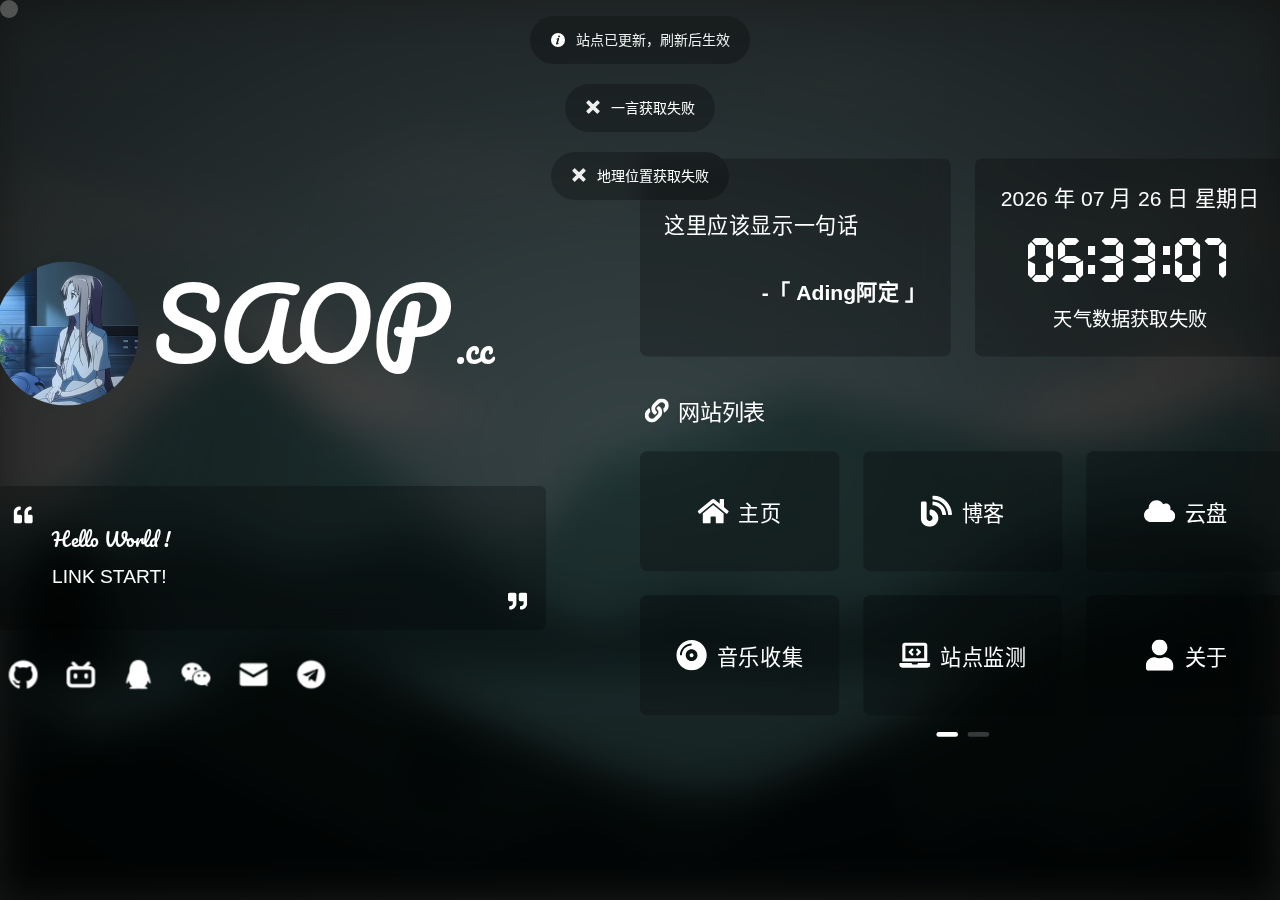
==== commit d16b52c1: "." ====
--- a/index.html
+++ b/index.html
@@ -10,11 +10,11 @@
   <link rel="apple-touch-icon" href="/images/logo/apple-touch-icon.png" />
   <link rel="bookmark" href="/images/logo/apple-touch-icon.png" />
   <link rel="apple-touch-icon-precomposed" sizes="200x200" href="/images/logo/apple-touch-icon.png" />
-  <meta name="description" content="我们终会相遇相知，在那悠远的苍穹" />
+  <meta name="description" content="LINK START!" />
   <meta name="keywords" content="Ading阿定,个人主页,个人网站,小站,Asuna,刀剑神域,缘之空" />
-  <meta name="author" content="Ading阿定" />
+  <meta name="author" content="Asuna" />
   <meta name="theme-color" content="#424242" />
-  <title>阿定の主页</title>
+  <title>定の栈</title>
   <!-- HarmonyOS Sans -->
   <!-- 本站 CDN 已开启防盗链，非本站域名不可访问，请更改链接为下方内容，否则自定义字体将失效 -->
   <link rel="stylesheet" href="https://s1.hdslb.com/bfs/static/jinkela/long/font/regular.css" />
@@ -25,7 +25,7 @@
       window.location.href =
       "https://support.dmeng.net/upgrade-your-browser.html?referrer=" + encodeURIComponent(window.location.href)
   </script>
-  <script type="module" crossorigin src="/assets/index-6535a997.js"></script>
+  <script type="module" crossorigin src="/assets/index-80363d7f.js"></script>
   <link rel="stylesheet" href="/assets/index-9409df5c.css">
 <link rel="manifest" href="/manifest.webmanifest"><script id="vite-plugin-pwa:register-sw" src="/registerSW.js"></script></head>
 
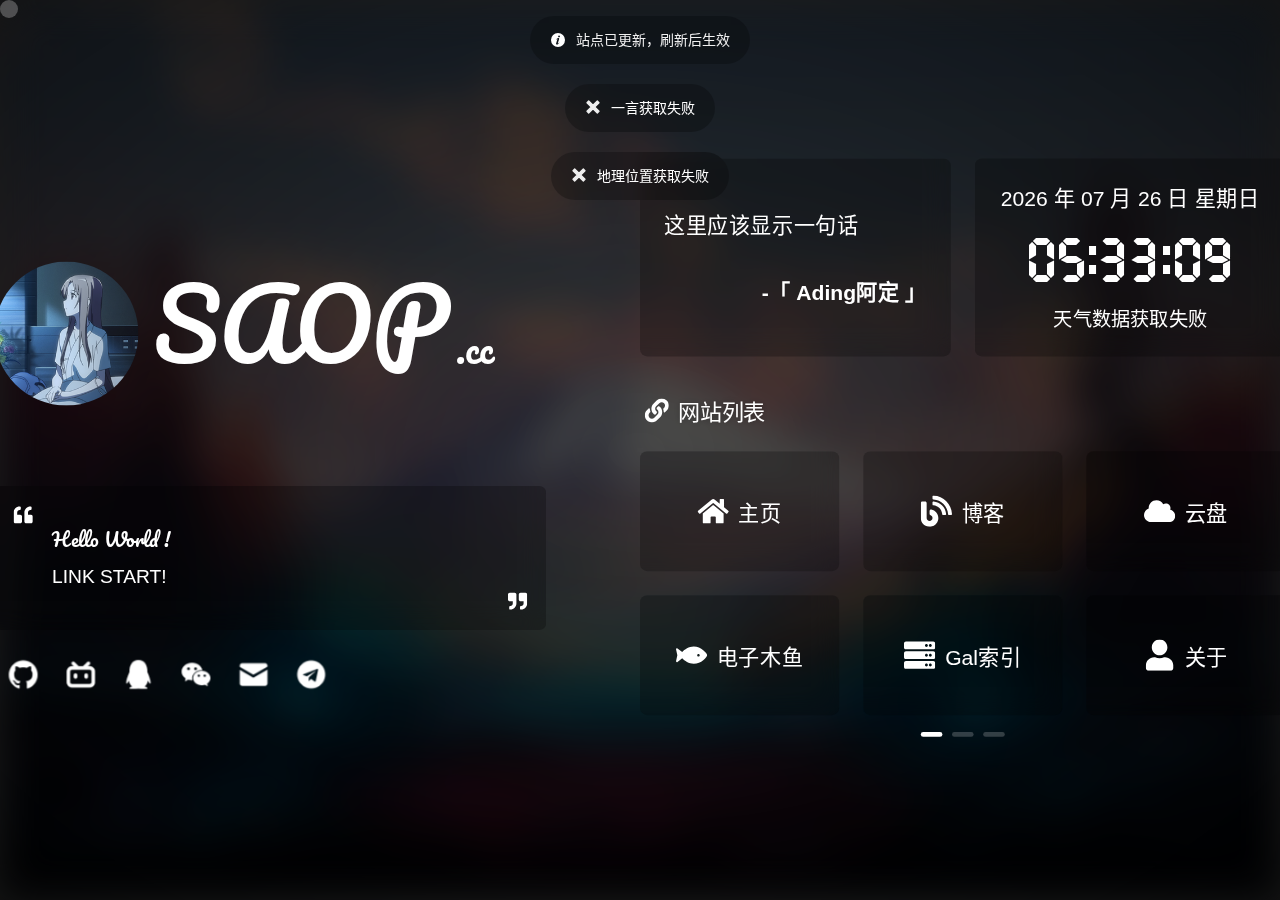
==== commit 70c1875f: "." ====
--- a/index.html
+++ b/index.html
@@ -25,8 +25,8 @@
       window.location.href =
       "https://support.dmeng.net/upgrade-your-browser.html?referrer=" + encodeURIComponent(window.location.href)
   </script>
-  <script type="module" crossorigin src="/assets/index-80363d7f.js"></script>
-  <link rel="stylesheet" href="/assets/index-9409df5c.css">
+  <script type="module" crossorigin src="/assets/index-48adb741.js"></script>
+  <link rel="stylesheet" href="/assets/index-e3a5bc88.css">
 <link rel="manifest" href="/manifest.webmanifest"><script id="vite-plugin-pwa:register-sw" src="/registerSW.js"></script></head>
 
 <body>
--- a/assets/index-e3a5bc88.css
+++ b/assets/index-e3a5bc88.css
@@ -0,0 +1 @@
+@charset "UTF-8";:root{--el-color-white:#ffffff;--el-color-black:#000000;--el-color-primary-rgb:64,158,255;--el-color-success-rgb:103,194,58;--el-color-warning-rgb:230,162,60;--el-color-danger-rgb:245,108,108;--el-color-error-rgb:245,108,108;--el-color-info-rgb:144,147,153;--el-font-size-extra-large:20px;--el-font-size-large:18px;--el-font-size-medium:16px;--el-font-size-base:14px;--el-font-size-small:13px;--el-font-size-extra-small:12px;--el-font-family:"Helvetica Neue",Helvetica,"PingFang SC","Hiragino Sans GB","Microsoft YaHei","微软雅黑",Arial,sans-serif;--el-font-weight-primary:500;--el-font-line-height-primary:24px;--el-index-normal:1;--el-index-top:1000;--el-index-popper:2000;--el-border-radius-base:4px;--el-border-radius-small:2px;--el-border-radius-round:20px;--el-border-radius-circle:100%;--el-transition-duration:.3s;--el-transition-duration-fast:.2s;--el-transition-function-ease-in-out-bezier:cubic-bezier(.645, .045, .355, 1);--el-transition-function-fast-bezier:cubic-bezier(.23, 1, .32, 1);--el-transition-all:all var(--el-transition-duration) var(--el-transition-function-ease-in-out-bezier);--el-transition-fade:opacity var(--el-transition-duration) var(--el-transition-function-fast-bezier);--el-transition-md-fade:transform var(--el-transition-duration) var(--el-transition-function-fast-bezier),opacity var(--el-transition-duration) var(--el-transition-function-fast-bezier);--el-transition-fade-linear:opacity var(--el-transition-duration-fast) linear;--el-transition-border:border-color var(--el-transition-duration-fast) var(--el-transition-function-ease-in-out-bezier);--el-transition-box-shadow:box-shadow var(--el-transition-duration-fast) var(--el-transition-function-ease-in-out-bezier);--el-transition-color:color var(--el-transition-duration-fast) var(--el-transition-function-ease-in-out-bezier);--el-component-size-large:40px;--el-component-size:32px;--el-component-size-small:24px}:root{color-scheme:light;--el-color-white:#ffffff;--el-color-black:#000000;--el-color-primary:#409eff;--el-color-primary-light-3:#79bbff;--el-color-primary-light-5:#a0cfff;--el-color-primary-light-7:#c6e2ff;--el-color-primary-light-8:#d9ecff;--el-color-primary-light-9:#ecf5ff;--el-color-primary-dark-2:#337ecc;--el-color-success:#67c23a;--el-color-success-light-3:#95d475;--el-color-success-light-5:#b3e19d;--el-color-success-light-7:#d1edc4;--el-color-success-light-8:#e1f3d8;--el-color-success-light-9:#f0f9eb;--el-color-success-dark-2:#529b2e;--el-color-warning:#e6a23c;--el-color-warning-light-3:#eebe77;--el-color-warning-light-5:#f3d19e;--el-color-warning-light-7:#f8e3c5;--el-color-warning-light-8:#faecd8;--el-color-warning-light-9:#fdf6ec;--el-color-warning-dark-2:#b88230;--el-color-danger:#f56c6c;--el-color-danger-light-3:#f89898;--el-color-danger-light-5:#fab6b6;--el-color-danger-light-7:#fcd3d3;--el-color-danger-light-8:#fde2e2;--el-color-danger-light-9:#fef0f0;--el-color-danger-dark-2:#c45656;--el-color-error:#f56c6c;--el-color-error-light-3:#f89898;--el-color-error-light-5:#fab6b6;--el-color-error-light-7:#fcd3d3;--el-color-error-light-8:#fde2e2;--el-color-error-light-9:#fef0f0;--el-color-error-dark-2:#c45656;--el-color-info:#909399;--el-color-info-light-3:#b1b3b8;--el-color-info-light-5:#c8c9cc;--el-color-info-light-7:#dedfe0;--el-color-info-light-8:#e9e9eb;--el-color-info-light-9:#f4f4f5;--el-color-info-dark-2:#73767a;--el-bg-color:#ffffff;--el-bg-color-page:#f2f3f5;--el-bg-color-overlay:#ffffff;--el-text-color-primary:#303133;--el-text-color-regular:#606266;--el-text-color-secondary:#909399;--el-text-color-placeholder:#a8abb2;--el-text-color-disabled:#c0c4cc;--el-border-color:#dcdfe6;--el-border-color-light:#e4e7ed;--el-border-color-lighter:#ebeef5;--el-border-color-extra-light:#f2f6fc;--el-border-color-dark:#d4d7de;--el-border-color-darker:#cdd0d6;--el-fill-color:#f0f2f5;--el-fill-color-light:#f5f7fa;--el-fill-color-lighter:#fafafa;--el-fill-color-extra-light:#fafcff;--el-fill-color-dark:#ebedf0;--el-fill-color-darker:#e6e8eb;--el-fill-color-blank:#ffffff;--el-box-shadow:0px 12px 32px 4px rgba(0, 0, 0, .04),0px 8px 20px rgba(0, 0, 0, .08);--el-box-shadow-light:0px 0px 12px rgba(0, 0, 0, .12);--el-box-shadow-lighter:0px 0px 6px rgba(0, 0, 0, .12);--el-box-shadow-dark:0px 16px 48px 16px rgba(0, 0, 0, .08),0px 12px 32px rgba(0, 0, 0, .12),0px 8px 16px -8px rgba(0, 0, 0, .16);--el-disabled-bg-color:var(--el-fill-color-light);--el-disabled-text-color:var(--el-text-color-placeholder);--el-disabled-border-color:var(--el-border-color-light);--el-overlay-color:rgba(0, 0, 0, .8);--el-overlay-color-light:rgba(0, 0, 0, .7);--el-overlay-color-lighter:rgba(0, 0, 0, .5);--el-mask-color:rgba(255, 255, 255, .9);--el-mask-color-extra-light:rgba(255, 255, 255, .3);--el-border-width:1px;--el-border-style:solid;--el-border-color-hover:var(--el-text-color-disabled);--el-border:var(--el-border-width) var(--el-border-style) var(--el-border-color);--el-svg-monochrome-grey:var(--el-border-color)}.el-icon-loading{-webkit-animation:rotating 2s linear infinite;animation:rotating 2s linear infinite}.el-icon--right{margin-left:5px}.el-icon--left{margin-right:5px}@-webkit-keyframes rotating{0%{transform:rotate(0)}to{transform:rotate(360deg)}}@keyframes rotating{0%{transform:rotate(0)}to{transform:rotate(360deg)}}.el-icon{--color:inherit;height:1em;width:1em;line-height:1em;display:inline-flex;justify-content:center;align-items:center;position:relative;fill:currentColor;color:var(--color);font-size:inherit}.el-icon.is-loading{-webkit-animation:rotating 2s linear infinite;animation:rotating 2s linear infinite}.el-icon svg{height:1em;width:1em}.el-badge{--el-badge-bg-color:var(--el-color-danger);--el-badge-radius:10px;--el-badge-font-size:12px;--el-badge-padding:6px;--el-badge-size:18px;position:relative;vertical-align:middle;display:inline-block;width:-webkit-fit-content;width:-moz-fit-content;width:fit-content}.el-badge__content{background-color:var(--el-badge-bg-color);border-radius:var(--el-badge-radius);color:var(--el-color-white);display:inline-flex;justify-content:center;align-items:center;font-size:var(--el-badge-font-size);height:var(--el-badge-size);padding:0 var(--el-badge-padding);white-space:nowrap;border:1px solid var(--el-bg-color)}.el-badge__content.is-fixed{position:absolute;top:0;right:calc(1px + var(--el-badge-size)/ 2);transform:translateY(-50%) translate(100%);z-index:var(--el-index-normal)}.el-badge__content.is-fixed.is-dot{right:5px}.el-badge__content.is-dot{height:8px;width:8px;padding:0;right:0;border-radius:50%}.el-badge__content--primary{background-color:var(--el-color-primary)}.el-badge__content--success{background-color:var(--el-color-success)}.el-badge__content--warning{background-color:var(--el-color-warning)}.el-badge__content--info{background-color:var(--el-color-info)}.el-badge__content--danger{background-color:var(--el-color-danger)}.el-message{--el-message-bg-color:var(--el-color-info-light-9);--el-message-border-color:var(--el-border-color-lighter);--el-message-padding:15px 19px;--el-message-close-size:16px;--el-message-close-icon-color:var(--el-text-color-placeholder);--el-message-close-hover-color:var(--el-text-color-secondary)}.el-message{width:-webkit-fit-content;width:-moz-fit-content;width:fit-content;max-width:calc(100% - 32px);box-sizing:border-box;border-radius:var(--el-border-radius-base);border-width:var(--el-border-width);border-style:var(--el-border-style);border-color:var(--el-message-border-color);position:fixed;left:50%;top:20px;transform:translate(-50%);background-color:var(--el-message-bg-color);transition:opacity var(--el-transition-duration),transform .4s,top .4s;padding:var(--el-message-padding);display:flex;align-items:center}.el-message.is-center{justify-content:center}.el-message.is-closable .el-message__content{padding-right:31px}.el-message p{margin:0}.el-message--success{--el-message-bg-color:var(--el-color-success-light-9);--el-message-border-color:var(--el-color-success-light-8);--el-message-text-color:var(--el-color-success)}.el-message--success .el-message__content{color:var(--el-message-text-color);overflow-wrap:anywhere}.el-message .el-message-icon--success{color:var(--el-message-text-color)}.el-message--info{--el-message-bg-color:var(--el-color-info-light-9);--el-message-border-color:var(--el-color-info-light-8);--el-message-text-color:var(--el-color-info)}.el-message--info .el-message__content{color:var(--el-message-text-color);overflow-wrap:anywhere}.el-message .el-message-icon--info{color:var(--el-message-text-color)}.el-message--warning{--el-message-bg-color:var(--el-color-warning-light-9);--el-message-border-color:var(--el-color-warning-light-8);--el-message-text-color:var(--el-color-warning)}.el-message--warning .el-message__content{color:var(--el-message-text-color);overflow-wrap:anywhere}.el-message .el-message-icon--warning{color:var(--el-message-text-color)}.el-message--error{--el-message-bg-color:var(--el-color-error-light-9);--el-message-border-color:var(--el-color-error-light-8);--el-message-text-color:var(--el-color-error)}.el-message--error .el-message__content{color:var(--el-message-text-color);overflow-wrap:anywhere}.el-message .el-message-icon--error{color:var(--el-message-text-color)}.el-message__icon{margin-right:10px}.el-message .el-message__badge{position:absolute;top:-8px;right:-8px}.el-message__content{padding:0;font-size:14px;line-height:1}.el-message__content:focus{outline-width:0}.el-message .el-message__closeBtn{position:absolute;top:50%;right:19px;transform:translateY(-50%);cursor:pointer;color:var(--el-message-close-icon-color);font-size:var(--el-message-close-size)}.el-message .el-message__closeBtn:focus{outline-width:0}.el-message .el-message__closeBtn:hover{color:var(--el-message-close-hover-color)}.el-message-fade-enter-from,.el-message-fade-leave-to{opacity:0;transform:translate(-50%,-100%)}html,body{width:100%;height:100%;margin:0;padding:0;background-color:#333;overflow:hidden;font-family:HarmonyOS_Regular,sans-serif}*,a,p{margin:0;padding:0;-webkit-user-select:none;user-select:none;text-decoration:none;color:#fff;box-sizing:border-box}*:hover,a:hover,p:hover{transition:.3s}@font-face{font-family:Pacifico-Regular;src:url(/font/Pacifico-Regular.ttf) format("truetype")}@font-face{font-family:UnidreamLED;src:url(/font/UnidreamLED.ttf) format("truetype")}#app{position:fixed;top:0;left:0;width:100vw;height:100vh;z-index:0}.cards{border-radius:6px;background-color:#00000040;-webkit-backdrop-filter:blur(10px);backdrop-filter:blur(10px);transform:scale(1);transition:backdrop-filter .3s,transform .3s}.cards:hover{transform:scale(1.01)}.cards:active{transform:scale(.98)}.text-hidden{overflow:hidden;white-space:nowrap;text-overflow:ellipsis}.el-message{--el-message-bg-color: #00000040 !important;--el-message-text-color: #efefef !important;-webkit-backdrop-filter:blur(10px);backdrop-filter:blur(10px);border-radius:25px!important;border-color:transparent!important}.el-message .el-message__badge{display:none}.el-message .el-message__content{white-space:nowrap}.el-progress-bar .el-progress-bar__outer{border-radius:6px;background-color:#00000020}.el-progress-bar .el-progress-bar__outer .el-progress-bar__inner{background-color:#efefef;border-radius:6px;text-align:center;font-family:UnidreamLED}.el-progress-bar .el-progress-bar__outer .el-progress-bar__inner span{color:#564d59;font-size:.9rem}.el-popper.is-dark{background:rgba(255,255,255,.3764705882)!important;border:1px solid transparent!important}.el-card{border-radius:8px!important;border:1px solid transparent!important;background-color:transparent!important}.el-card .el-card__header{font-weight:700;padding:16px 20px!important;background-color:#ffffff30!important;border-bottom:1px solid transparent!important}.el-card .el-card__body{padding:0!important;background-color:#ffffff10!important}.fade-enter-active,.fade-leave-active{transition:opacity .3s ease-in-out}.fade-enter-from,.fade-leave-to{opacity:0}@keyframes fade{0%{opacity:0}to{opacity:1}}@keyframes fade-blur-in{0%{filter:blur(20px) brightness(.3);transform:scale(1.6)}to{filter:blur(0) brightness(1);transform:scale(1.2)}}@keyframes fade-blur-main-in{0%{transform:scale(1.2)}to{transform:scale(1)}}@media (min-width: 910px) and (max-width: 1200px){.sm-hidden{display:none}}#cursor{position:fixed;width:18px;height:18px;background:#fff;border-radius:25px;opacity:.25;z-index:10086;pointer-events:none;transition:.2s ease-in-out;transition-property:background,opacity,transform}#cursor.hidden{opacity:0}#cursor.active{opacity:.5;transform:scale(.5)}::-webkit-scrollbar,scrollbar{width:6px;height:6px;background-color:transparent}::-webkit-scrollbar-thumb,scrollbar-thumb{border-radius:10px;background-color:#eee}.container[data-v-7797f9ed]{max-width:1200px}@media (max-width: 1380px){.el-radio-group[data-v-7797f9ed]{justify-content:center!important}}@media (max-width: 1280px){.container[data-v-7797f9ed]{max-width:1100px}}@media (max-width: 992px){.container[data-v-7797f9ed]{max-width:900px}}@media (max-width: 720px){.xs-hidden[data-v-7797f9ed]{display:none}}#loader-wrapper[data-v-7797f9ed]{position:fixed;top:0;left:0;width:100%;height:100%;z-index:999;overflow:hidden}#loader-wrapper .loader[data-v-7797f9ed]{width:100%;height:100%;position:absolute;top:0;left:0;display:flex;flex-direction:column;align-items:center;justify-content:center}#loader-wrapper .loader .loader-circle[data-v-7797f9ed]{width:150px;height:150px;border-radius:50%;border:3px solid transparent;border-top-color:#fff;animation:spin-7797f9ed 1.8s linear infinite;z-index:2}#loader-wrapper .loader .loader-circle[data-v-7797f9ed]:before{content:"";position:absolute;top:5px;left:5px;right:5px;bottom:5px;border-radius:50%;border:3px solid transparent;border-top-color:#a4a4a4;animation:spin-reverse-7797f9ed .6s linear infinite}#loader-wrapper .loader .loader-circle[data-v-7797f9ed]:after{content:"";position:absolute;top:15px;left:15px;right:15px;bottom:15px;border-radius:50%;border:3px solid transparent;border-top-color:#d3d3d3;animation:spin-7797f9ed 1s linear infinite}#loader-wrapper .loader .loader-text[data-v-7797f9ed]{display:flex;flex-direction:column;align-items:center;color:#fff;z-index:2;margin-top:40px;font-size:24px}#loader-wrapper .loader .loader-text .tip[data-v-7797f9ed]{margin-top:6px;font-size:18px;opacity:.6}#loader-wrapper .loader-section[data-v-7797f9ed]{position:fixed;top:0;width:51%;height:100%;background:#333;z-index:1}#loader-wrapper .loader-section.section-left[data-v-7797f9ed]{left:0}#loader-wrapper .loader-section.section-right[data-v-7797f9ed]{right:0}#loader-wrapper.loaded[data-v-7797f9ed]{visibility:hidden;transform:translateY(-100%);transition:transform .3s 1s ease-out,visibility .3s 1s ease-out}#loader-wrapper.loaded .loader .loader-circle[data-v-7797f9ed],#loader-wrapper.loaded .loader .loader-text[data-v-7797f9ed]{opacity:0;transition:opacity .3s ease-out}#loader-wrapper.loaded .loader-section.section-left[data-v-7797f9ed]{transform:translate(-100%);transition:transform .5s .3s cubic-bezier(.645,.045,.355,1)}#loader-wrapper.loaded .loader-section.section-right[data-v-7797f9ed]{transform:translate(100%);transition:transform .5s .3s cubic-bezier(.645,.045,.355,1)}@keyframes spin-7797f9ed{0%{transform:rotate(0)}to{transform:rotate(360deg)}}@keyframes spin-reverse-7797f9ed{0%{transform:rotate(0)}to{transform:rotate(-360deg)}}.container[data-v-1735644c]{max-width:1200px}@media (max-width: 1380px){.el-radio-group[data-v-1735644c]{justify-content:center!important}}@media (max-width: 1280px){.container[data-v-1735644c]{max-width:1100px}}@media (max-width: 992px){.container[data-v-1735644c]{max-width:900px}}@media (max-width: 720px){.xs-hidden[data-v-1735644c]{display:none}}.message .logo[data-v-1735644c]{display:flex;flex-direction:row;align-items:center;animation:fade .5s}.message .logo .logo-img[data-v-1735644c]{border-radius:50%;width:120px}.message .logo .name[data-v-1735644c]{width:100%;height:142px;margin-left:12px;transform:translateY(-8px);font-family:Pacifico-Regular}.message .logo .name .bg[data-v-1735644c]{font-size:5rem}.message .logo .name .sm[data-v-1735644c]{margin-left:6px;font-size:2rem}@media (min-width: 720px) and (max-width: 789px){.message .logo .name .sm[data-v-1735644c]{display:none}}@media (max-width: 768px){.message .logo .logo-img[data-v-1735644c]{width:100px}.message .logo .name[data-v-1735644c]{height:128px}.message .logo .name .bg[data-v-1735644c]{font-size:4.5rem}}.message .description[data-v-1735644c]{padding:1rem;margin-top:3.5rem;max-width:460px;animation:fade .5s}.message .description .content[data-v-1735644c]{display:flex;justify-content:space-between}.message .description .content .text[data-v-1735644c]{margin:.75rem 1rem;line-height:2rem;margin-right:auto}.message .description .content .text p[data-v-1735644c]:nth-of-type(1){font-family:Pacifico-Regular}.message .description .content .xicon[data-v-1735644c]:nth-of-type(2){align-self:flex-end}@media (max-width: 720px){.message .description[data-v-1735644c]{max-width:100%;pointer-events:none}}@media (max-width: 390px){.message .logo[data-v-1735644c]{flex-direction:column}.message .logo .logo-img[data-v-1735644c]{display:none}.message .logo .name[data-v-1735644c]{margin-left:0;height:auto;transform:none;text-align:center}.message .logo .name .bg[data-v-1735644c]{font-size:3.5rem}.message .logo .name .sm[data-v-1735644c]{font-size:1.4rem}.message .description[data-v-1735644c]{margin-top:2.5rem}}.container[data-v-8af43c2c]{max-width:1200px}@media (max-width: 1380px){.el-radio-group[data-v-8af43c2c]{justify-content:center!important}}@media (max-width: 1280px){.container[data-v-8af43c2c]{max-width:1100px}}@media (max-width: 992px){.container[data-v-8af43c2c]{max-width:900px}}@media (max-width: 720px){.xs-hidden[data-v-8af43c2c]{display:none}}.social[data-v-8af43c2c]{margin-top:1rem;display:flex;align-items:center;justify-content:space-between;max-width:460px;width:100%;height:42px;background-color:transparent;border-radius:6px;-webkit-backdrop-filter:blur(0);backdrop-filter:blur(0);animation:fade .5s;transition:background-color .3s,backdrop-filter .3s}@media (max-width: 840px){.social[data-v-8af43c2c]{max-width:100%;justify-content:center}.social .link[data-v-8af43c2c]{justify-content:space-evenly!important;width:90%}.social .tip[data-v-8af43c2c]{display:none!important}}.social .link[data-v-8af43c2c]{display:flex;align-items:center;justify-content:center}.social .link a[data-v-8af43c2c]{display:inherit}.social .link a .icon[data-v-8af43c2c]{margin:0 12px;transition:transform .3s}.social .link a .icon[data-v-8af43c2c]:hover{transform:scale(1.1)}.social .link a .icon[data-v-8af43c2c]:active{transform:scale(1)}.social .tip[data-v-8af43c2c]{display:none;margin-right:12px;animation:fade .5s}@media (min-width: 768px){.social[data-v-8af43c2c]:hover{background-color:#00000040;-webkit-backdrop-filter:blur(5px);backdrop-filter:blur(5px)}.social:hover .tip[data-v-8af43c2c]{display:block}}.container[data-v-62af4ce8]{max-width:1200px}@media (max-width: 1380px){.el-radio-group[data-v-62af4ce8]{justify-content:center!important}}@media (max-width: 1280px){.container[data-v-62af4ce8]{max-width:1100px}}@media (max-width: 992px){.container[data-v-62af4ce8]{max-width:900px}}@media (max-width: 720px){.xs-hidden[data-v-62af4ce8]{display:none}}.left[data-v-62af4ce8]{width:50%;margin-right:10px;transform:translateY(20px)}.left.hidden[data-v-62af4ce8]{display:none}@media (max-width: 720px){.left[data-v-62af4ce8]{margin-right:0;width:100%}}.el-row{display:flex;flex-wrap:wrap;position:relative;box-sizing:border-box}.el-row.is-justify-center{justify-content:center}.el-row.is-justify-end{justify-content:flex-end}.el-row.is-justify-space-between{justify-content:space-between}.el-row.is-justify-space-around{justify-content:space-around}.el-row.is-justify-space-evenly{justify-content:space-evenly}.el-row.is-align-top{align-items:flex-start}.el-row.is-align-middle{align-items:center}.el-row.is-align-bottom{align-items:flex-end}[class*=el-col-]{box-sizing:border-box}[class*=el-col-].is-guttered{display:block;min-height:1px}.el-col-0,.el-col-0.is-guttered{display:none}.el-col-0{max-width:0%;flex:0 0 0%}.el-col-offset-0{margin-left:0}.el-col-pull-0{position:relative;right:0}.el-col-push-0{position:relative;left:0}.el-col-1{max-width:4.1666666667%;flex:0 0 4.1666666667%}.el-col-offset-1{margin-left:4.1666666667%}.el-col-pull-1{position:relative;right:4.1666666667%}.el-col-push-1{position:relative;left:4.1666666667%}.el-col-2{max-width:8.3333333333%;flex:0 0 8.3333333333%}.el-col-offset-2{margin-left:8.3333333333%}.el-col-pull-2{position:relative;right:8.3333333333%}.el-col-push-2{position:relative;left:8.3333333333%}.el-col-3{max-width:12.5%;flex:0 0 12.5%}.el-col-offset-3{margin-left:12.5%}.el-col-pull-3{position:relative;right:12.5%}.el-col-push-3{position:relative;left:12.5%}.el-col-4{max-width:16.6666666667%;flex:0 0 16.6666666667%}.el-col-offset-4{margin-left:16.6666666667%}.el-col-pull-4{position:relative;right:16.6666666667%}.el-col-push-4{position:relative;left:16.6666666667%}.el-col-5{max-width:20.8333333333%;flex:0 0 20.8333333333%}.el-col-offset-5{margin-left:20.8333333333%}.el-col-pull-5{position:relative;right:20.8333333333%}.el-col-push-5{position:relative;left:20.8333333333%}.el-col-6{max-width:25%;flex:0 0 25%}.el-col-offset-6{margin-left:25%}.el-col-pull-6{position:relative;right:25%}.el-col-push-6{position:relative;left:25%}.el-col-7{max-width:29.1666666667%;flex:0 0 29.1666666667%}.el-col-offset-7{margin-left:29.1666666667%}.el-col-pull-7{position:relative;right:29.1666666667%}.el-col-push-7{position:relative;left:29.1666666667%}.el-col-8{max-width:33.3333333333%;flex:0 0 33.3333333333%}.el-col-offset-8{margin-left:33.3333333333%}.el-col-pull-8{position:relative;right:33.3333333333%}.el-col-push-8{position:relative;left:33.3333333333%}.el-col-9{max-width:37.5%;flex:0 0 37.5%}.el-col-offset-9{margin-left:37.5%}.el-col-pull-9{position:relative;right:37.5%}.el-col-push-9{position:relative;left:37.5%}.el-col-10{max-width:41.6666666667%;flex:0 0 41.6666666667%}.el-col-offset-10{margin-left:41.6666666667%}.el-col-pull-10{position:relative;right:41.6666666667%}.el-col-push-10{position:relative;left:41.6666666667%}.el-col-11{max-width:45.8333333333%;flex:0 0 45.8333333333%}.el-col-offset-11{margin-left:45.8333333333%}.el-col-pull-11{position:relative;right:45.8333333333%}.el-col-push-11{position:relative;left:45.8333333333%}.el-col-12{max-width:50%;flex:0 0 50%}.el-col-offset-12{margin-left:50%}.el-col-pull-12{position:relative;right:50%}.el-col-push-12{position:relative;left:50%}.el-col-13{max-width:54.1666666667%;flex:0 0 54.1666666667%}.el-col-offset-13{margin-left:54.1666666667%}.el-col-pull-13{position:relative;right:54.1666666667%}.el-col-push-13{position:relative;left:54.1666666667%}.el-col-14{max-width:58.3333333333%;flex:0 0 58.3333333333%}.el-col-offset-14{margin-left:58.3333333333%}.el-col-pull-14{position:relative;right:58.3333333333%}.el-col-push-14{position:relative;left:58.3333333333%}.el-col-15{max-width:62.5%;flex:0 0 62.5%}.el-col-offset-15{margin-left:62.5%}.el-col-pull-15{position:relative;right:62.5%}.el-col-push-15{position:relative;left:62.5%}.el-col-16{max-width:66.6666666667%;flex:0 0 66.6666666667%}.el-col-offset-16{margin-left:66.6666666667%}.el-col-pull-16{position:relative;right:66.6666666667%}.el-col-push-16{position:relative;left:66.6666666667%}.el-col-17{max-width:70.8333333333%;flex:0 0 70.8333333333%}.el-col-offset-17{margin-left:70.8333333333%}.el-col-pull-17{position:relative;right:70.8333333333%}.el-col-push-17{position:relative;left:70.8333333333%}.el-col-18{max-width:75%;flex:0 0 75%}.el-col-offset-18{margin-left:75%}.el-col-pull-18{position:relative;right:75%}.el-col-push-18{position:relative;left:75%}.el-col-19{max-width:79.1666666667%;flex:0 0 79.1666666667%}.el-col-offset-19{margin-left:79.1666666667%}.el-col-pull-19{position:relative;right:79.1666666667%}.el-col-push-19{position:relative;left:79.1666666667%}.el-col-20{max-width:83.3333333333%;flex:0 0 83.3333333333%}.el-col-offset-20{margin-left:83.3333333333%}.el-col-pull-20{position:relative;right:83.3333333333%}.el-col-push-20{position:relative;left:83.3333333333%}.el-col-21{max-width:87.5%;flex:0 0 87.5%}.el-col-offset-21{margin-left:87.5%}.el-col-pull-21{position:relative;right:87.5%}.el-col-push-21{position:relative;left:87.5%}.el-col-22{max-width:91.6666666667%;flex:0 0 91.6666666667%}.el-col-offset-22{margin-left:91.6666666667%}.el-col-pull-22{position:relative;right:91.6666666667%}.el-col-push-22{position:relative;left:91.6666666667%}.el-col-23{max-width:95.8333333333%;flex:0 0 95.8333333333%}.el-col-offset-23{margin-left:95.8333333333%}.el-col-pull-23{position:relative;right:95.8333333333%}.el-col-push-23{position:relative;left:95.8333333333%}.el-col-24{max-width:100%;flex:0 0 100%}.el-col-offset-24{margin-left:100%}.el-col-pull-24{position:relative;right:100%}.el-col-push-24{position:relative;left:100%}@media only screen and (max-width:768px){.el-col-xs-0,.el-col-xs-0.is-guttered{display:none}.el-col-xs-0{max-width:0%;flex:0 0 0%}.el-col-xs-offset-0{margin-left:0}.el-col-xs-pull-0{position:relative;right:0}.el-col-xs-push-0{position:relative;left:0}.el-col-xs-1{display:block;max-width:4.1666666667%;flex:0 0 4.1666666667%}.el-col-xs-offset-1{margin-left:4.1666666667%}.el-col-xs-pull-1{position:relative;right:4.1666666667%}.el-col-xs-push-1{position:relative;left:4.1666666667%}.el-col-xs-2{display:block;max-width:8.3333333333%;flex:0 0 8.3333333333%}.el-col-xs-offset-2{margin-left:8.3333333333%}.el-col-xs-pull-2{position:relative;right:8.3333333333%}.el-col-xs-push-2{position:relative;left:8.3333333333%}.el-col-xs-3{display:block;max-width:12.5%;flex:0 0 12.5%}.el-col-xs-offset-3{margin-left:12.5%}.el-col-xs-pull-3{position:relative;right:12.5%}.el-col-xs-push-3{position:relative;left:12.5%}.el-col-xs-4{display:block;max-width:16.6666666667%;flex:0 0 16.6666666667%}.el-col-xs-offset-4{margin-left:16.6666666667%}.el-col-xs-pull-4{position:relative;right:16.6666666667%}.el-col-xs-push-4{position:relative;left:16.6666666667%}.el-col-xs-5{display:block;max-width:20.8333333333%;flex:0 0 20.8333333333%}.el-col-xs-offset-5{margin-left:20.8333333333%}.el-col-xs-pull-5{position:relative;right:20.8333333333%}.el-col-xs-push-5{position:relative;left:20.8333333333%}.el-col-xs-6{display:block;max-width:25%;flex:0 0 25%}.el-col-xs-offset-6{margin-left:25%}.el-col-xs-pull-6{position:relative;right:25%}.el-col-xs-push-6{position:relative;left:25%}.el-col-xs-7{display:block;max-width:29.1666666667%;flex:0 0 29.1666666667%}.el-col-xs-offset-7{margin-left:29.1666666667%}.el-col-xs-pull-7{position:relative;right:29.1666666667%}.el-col-xs-push-7{position:relative;left:29.1666666667%}.el-col-xs-8{display:block;max-width:33.3333333333%;flex:0 0 33.3333333333%}.el-col-xs-offset-8{margin-left:33.3333333333%}.el-col-xs-pull-8{position:relative;right:33.3333333333%}.el-col-xs-push-8{position:relative;left:33.3333333333%}.el-col-xs-9{display:block;max-width:37.5%;flex:0 0 37.5%}.el-col-xs-offset-9{margin-left:37.5%}.el-col-xs-pull-9{position:relative;right:37.5%}.el-col-xs-push-9{position:relative;left:37.5%}.el-col-xs-10{display:block;max-width:41.6666666667%;flex:0 0 41.6666666667%}.el-col-xs-offset-10{margin-left:41.6666666667%}.el-col-xs-pull-10{position:relative;right:41.6666666667%}.el-col-xs-push-10{position:relative;left:41.6666666667%}.el-col-xs-11{display:block;max-width:45.8333333333%;flex:0 0 45.8333333333%}.el-col-xs-offset-11{margin-left:45.8333333333%}.el-col-xs-pull-11{position:relative;right:45.8333333333%}.el-col-xs-push-11{position:relative;left:45.8333333333%}.el-col-xs-12{display:block;max-width:50%;flex:0 0 50%}.el-col-xs-offset-12{margin-left:50%}.el-col-xs-pull-12{position:relative;right:50%}.el-col-xs-push-12{position:relative;left:50%}.el-col-xs-13{display:block;max-width:54.1666666667%;flex:0 0 54.1666666667%}.el-col-xs-offset-13{margin-left:54.1666666667%}.el-col-xs-pull-13{position:relative;right:54.1666666667%}.el-col-xs-push-13{position:relative;left:54.1666666667%}.el-col-xs-14{display:block;max-width:58.3333333333%;flex:0 0 58.3333333333%}.el-col-xs-offset-14{margin-left:58.3333333333%}.el-col-xs-pull-14{position:relative;right:58.3333333333%}.el-col-xs-push-14{position:relative;left:58.3333333333%}.el-col-xs-15{display:block;max-width:62.5%;flex:0 0 62.5%}.el-col-xs-offset-15{margin-left:62.5%}.el-col-xs-pull-15{position:relative;right:62.5%}.el-col-xs-push-15{position:relative;left:62.5%}.el-col-xs-16{display:block;max-width:66.6666666667%;flex:0 0 66.6666666667%}.el-col-xs-offset-16{margin-left:66.6666666667%}.el-col-xs-pull-16{position:relative;right:66.6666666667%}.el-col-xs-push-16{position:relative;left:66.6666666667%}.el-col-xs-17{display:block;max-width:70.8333333333%;flex:0 0 70.8333333333%}.el-col-xs-offset-17{margin-left:70.8333333333%}.el-col-xs-pull-17{position:relative;right:70.8333333333%}.el-col-xs-push-17{position:relative;left:70.8333333333%}.el-col-xs-18{display:block;max-width:75%;flex:0 0 75%}.el-col-xs-offset-18{margin-left:75%}.el-col-xs-pull-18{position:relative;right:75%}.el-col-xs-push-18{position:relative;left:75%}.el-col-xs-19{display:block;max-width:79.1666666667%;flex:0 0 79.1666666667%}.el-col-xs-offset-19{margin-left:79.1666666667%}.el-col-xs-pull-19{position:relative;right:79.1666666667%}.el-col-xs-push-19{position:relative;left:79.1666666667%}.el-col-xs-20{display:block;max-width:83.3333333333%;flex:0 0 83.3333333333%}.el-col-xs-offset-20{margin-left:83.3333333333%}.el-col-xs-pull-20{position:relative;right:83.3333333333%}.el-col-xs-push-20{position:relative;left:83.3333333333%}.el-col-xs-21{display:block;max-width:87.5%;flex:0 0 87.5%}.el-col-xs-offset-21{margin-left:87.5%}.el-col-xs-pull-21{position:relative;right:87.5%}.el-col-xs-push-21{position:relative;left:87.5%}.el-col-xs-22{display:block;max-width:91.6666666667%;flex:0 0 91.6666666667%}.el-col-xs-offset-22{margin-left:91.6666666667%}.el-col-xs-pull-22{position:relative;right:91.6666666667%}.el-col-xs-push-22{position:relative;left:91.6666666667%}.el-col-xs-23{display:block;max-width:95.8333333333%;flex:0 0 95.8333333333%}.el-col-xs-offset-23{margin-left:95.8333333333%}.el-col-xs-pull-23{position:relative;right:95.8333333333%}.el-col-xs-push-23{position:relative;left:95.8333333333%}.el-col-xs-24{display:block;max-width:100%;flex:0 0 100%}.el-col-xs-offset-24{margin-left:100%}.el-col-xs-pull-24{position:relative;right:100%}.el-col-xs-push-24{position:relative;left:100%}}@media only screen and (min-width:768px){.el-col-sm-0,.el-col-sm-0.is-guttered{display:none}.el-col-sm-0{max-width:0%;flex:0 0 0%}.el-col-sm-offset-0{margin-left:0}.el-col-sm-pull-0{position:relative;right:0}.el-col-sm-push-0{position:relative;left:0}.el-col-sm-1{display:block;max-width:4.1666666667%;flex:0 0 4.1666666667%}.el-col-sm-offset-1{margin-left:4.1666666667%}.el-col-sm-pull-1{position:relative;right:4.1666666667%}.el-col-sm-push-1{position:relative;left:4.1666666667%}.el-col-sm-2{display:block;max-width:8.3333333333%;flex:0 0 8.3333333333%}.el-col-sm-offset-2{margin-left:8.3333333333%}.el-col-sm-pull-2{position:relative;right:8.3333333333%}.el-col-sm-push-2{position:relative;left:8.3333333333%}.el-col-sm-3{display:block;max-width:12.5%;flex:0 0 12.5%}.el-col-sm-offset-3{margin-left:12.5%}.el-col-sm-pull-3{position:relative;right:12.5%}.el-col-sm-push-3{position:relative;left:12.5%}.el-col-sm-4{display:block;max-width:16.6666666667%;flex:0 0 16.6666666667%}.el-col-sm-offset-4{margin-left:16.6666666667%}.el-col-sm-pull-4{position:relative;right:16.6666666667%}.el-col-sm-push-4{position:relative;left:16.6666666667%}.el-col-sm-5{display:block;max-width:20.8333333333%;flex:0 0 20.8333333333%}.el-col-sm-offset-5{margin-left:20.8333333333%}.el-col-sm-pull-5{position:relative;right:20.8333333333%}.el-col-sm-push-5{position:relative;left:20.8333333333%}.el-col-sm-6{display:block;max-width:25%;flex:0 0 25%}.el-col-sm-offset-6{margin-left:25%}.el-col-sm-pull-6{position:relative;right:25%}.el-col-sm-push-6{position:relative;left:25%}.el-col-sm-7{display:block;max-width:29.1666666667%;flex:0 0 29.1666666667%}.el-col-sm-offset-7{margin-left:29.1666666667%}.el-col-sm-pull-7{position:relative;right:29.1666666667%}.el-col-sm-push-7{position:relative;left:29.1666666667%}.el-col-sm-8{display:block;max-width:33.3333333333%;flex:0 0 33.3333333333%}.el-col-sm-offset-8{margin-left:33.3333333333%}.el-col-sm-pull-8{position:relative;right:33.3333333333%}.el-col-sm-push-8{position:relative;left:33.3333333333%}.el-col-sm-9{display:block;max-width:37.5%;flex:0 0 37.5%}.el-col-sm-offset-9{margin-left:37.5%}.el-col-sm-pull-9{position:relative;right:37.5%}.el-col-sm-push-9{position:relative;left:37.5%}.el-col-sm-10{display:block;max-width:41.6666666667%;flex:0 0 41.6666666667%}.el-col-sm-offset-10{margin-left:41.6666666667%}.el-col-sm-pull-10{position:relative;right:41.6666666667%}.el-col-sm-push-10{position:relative;left:41.6666666667%}.el-col-sm-11{display:block;max-width:45.8333333333%;flex:0 0 45.8333333333%}.el-col-sm-offset-11{margin-left:45.8333333333%}.el-col-sm-pull-11{position:relative;right:45.8333333333%}.el-col-sm-push-11{position:relative;left:45.8333333333%}.el-col-sm-12{display:block;max-width:50%;flex:0 0 50%}.el-col-sm-offset-12{margin-left:50%}.el-col-sm-pull-12{position:relative;right:50%}.el-col-sm-push-12{position:relative;left:50%}.el-col-sm-13{display:block;max-width:54.1666666667%;flex:0 0 54.1666666667%}.el-col-sm-offset-13{margin-left:54.1666666667%}.el-col-sm-pull-13{position:relative;right:54.1666666667%}.el-col-sm-push-13{position:relative;left:54.1666666667%}.el-col-sm-14{display:block;max-width:58.3333333333%;flex:0 0 58.3333333333%}.el-col-sm-offset-14{margin-left:58.3333333333%}.el-col-sm-pull-14{position:relative;right:58.3333333333%}.el-col-sm-push-14{position:relative;left:58.3333333333%}.el-col-sm-15{display:block;max-width:62.5%;flex:0 0 62.5%}.el-col-sm-offset-15{margin-left:62.5%}.el-col-sm-pull-15{position:relative;right:62.5%}.el-col-sm-push-15{position:relative;left:62.5%}.el-col-sm-16{display:block;max-width:66.6666666667%;flex:0 0 66.6666666667%}.el-col-sm-offset-16{margin-left:66.6666666667%}.el-col-sm-pull-16{position:relative;right:66.6666666667%}.el-col-sm-push-16{position:relative;left:66.6666666667%}.el-col-sm-17{display:block;max-width:70.8333333333%;flex:0 0 70.8333333333%}.el-col-sm-offset-17{margin-left:70.8333333333%}.el-col-sm-pull-17{position:relative;right:70.8333333333%}.el-col-sm-push-17{position:relative;left:70.8333333333%}.el-col-sm-18{display:block;max-width:75%;flex:0 0 75%}.el-col-sm-offset-18{margin-left:75%}.el-col-sm-pull-18{position:relative;right:75%}.el-col-sm-push-18{position:relative;left:75%}.el-col-sm-19{display:block;max-width:79.1666666667%;flex:0 0 79.1666666667%}.el-col-sm-offset-19{margin-left:79.1666666667%}.el-col-sm-pull-19{position:relative;right:79.1666666667%}.el-col-sm-push-19{position:relative;left:79.1666666667%}.el-col-sm-20{display:block;max-width:83.3333333333%;flex:0 0 83.3333333333%}.el-col-sm-offset-20{margin-left:83.3333333333%}.el-col-sm-pull-20{position:relative;right:83.3333333333%}.el-col-sm-push-20{position:relative;left:83.3333333333%}.el-col-sm-21{display:block;max-width:87.5%;flex:0 0 87.5%}.el-col-sm-offset-21{margin-left:87.5%}.el-col-sm-pull-21{position:relative;right:87.5%}.el-col-sm-push-21{position:relative;left:87.5%}.el-col-sm-22{display:block;max-width:91.6666666667%;flex:0 0 91.6666666667%}.el-col-sm-offset-22{margin-left:91.6666666667%}.el-col-sm-pull-22{position:relative;right:91.6666666667%}.el-col-sm-push-22{position:relative;left:91.6666666667%}.el-col-sm-23{display:block;max-width:95.8333333333%;flex:0 0 95.8333333333%}.el-col-sm-offset-23{margin-left:95.8333333333%}.el-col-sm-pull-23{position:relative;right:95.8333333333%}.el-col-sm-push-23{position:relative;left:95.8333333333%}.el-col-sm-24{display:block;max-width:100%;flex:0 0 100%}.el-col-sm-offset-24{margin-left:100%}.el-col-sm-pull-24{position:relative;right:100%}.el-col-sm-push-24{position:relative;left:100%}}@media only screen and (min-width:992px){.el-col-md-0,.el-col-md-0.is-guttered{display:none}.el-col-md-0{max-width:0%;flex:0 0 0%}.el-col-md-offset-0{margin-left:0}.el-col-md-pull-0{position:relative;right:0}.el-col-md-push-0{position:relative;left:0}.el-col-md-1{display:block;max-width:4.1666666667%;flex:0 0 4.1666666667%}.el-col-md-offset-1{margin-left:4.1666666667%}.el-col-md-pull-1{position:relative;right:4.1666666667%}.el-col-md-push-1{position:relative;left:4.1666666667%}.el-col-md-2{display:block;max-width:8.3333333333%;flex:0 0 8.3333333333%}.el-col-md-offset-2{margin-left:8.3333333333%}.el-col-md-pull-2{position:relative;right:8.3333333333%}.el-col-md-push-2{position:relative;left:8.3333333333%}.el-col-md-3{display:block;max-width:12.5%;flex:0 0 12.5%}.el-col-md-offset-3{margin-left:12.5%}.el-col-md-pull-3{position:relative;right:12.5%}.el-col-md-push-3{position:relative;left:12.5%}.el-col-md-4{display:block;max-width:16.6666666667%;flex:0 0 16.6666666667%}.el-col-md-offset-4{margin-left:16.6666666667%}.el-col-md-pull-4{position:relative;right:16.6666666667%}.el-col-md-push-4{position:relative;left:16.6666666667%}.el-col-md-5{display:block;max-width:20.8333333333%;flex:0 0 20.8333333333%}.el-col-md-offset-5{margin-left:20.8333333333%}.el-col-md-pull-5{position:relative;right:20.8333333333%}.el-col-md-push-5{position:relative;left:20.8333333333%}.el-col-md-6{display:block;max-width:25%;flex:0 0 25%}.el-col-md-offset-6{margin-left:25%}.el-col-md-pull-6{position:relative;right:25%}.el-col-md-push-6{position:relative;left:25%}.el-col-md-7{display:block;max-width:29.1666666667%;flex:0 0 29.1666666667%}.el-col-md-offset-7{margin-left:29.1666666667%}.el-col-md-pull-7{position:relative;right:29.1666666667%}.el-col-md-push-7{position:relative;left:29.1666666667%}.el-col-md-8{display:block;max-width:33.3333333333%;flex:0 0 33.3333333333%}.el-col-md-offset-8{margin-left:33.3333333333%}.el-col-md-pull-8{position:relative;right:33.3333333333%}.el-col-md-push-8{position:relative;left:33.3333333333%}.el-col-md-9{display:block;max-width:37.5%;flex:0 0 37.5%}.el-col-md-offset-9{margin-left:37.5%}.el-col-md-pull-9{position:relative;right:37.5%}.el-col-md-push-9{position:relative;left:37.5%}.el-col-md-10{display:block;max-width:41.6666666667%;flex:0 0 41.6666666667%}.el-col-md-offset-10{margin-left:41.6666666667%}.el-col-md-pull-10{position:relative;right:41.6666666667%}.el-col-md-push-10{position:relative;left:41.6666666667%}.el-col-md-11{display:block;max-width:45.8333333333%;flex:0 0 45.8333333333%}.el-col-md-offset-11{margin-left:45.8333333333%}.el-col-md-pull-11{position:relative;right:45.8333333333%}.el-col-md-push-11{position:relative;left:45.8333333333%}.el-col-md-12{display:block;max-width:50%;flex:0 0 50%}.el-col-md-offset-12{margin-left:50%}.el-col-md-pull-12{position:relative;right:50%}.el-col-md-push-12{position:relative;left:50%}.el-col-md-13{display:block;max-width:54.1666666667%;flex:0 0 54.1666666667%}.el-col-md-offset-13{margin-left:54.1666666667%}.el-col-md-pull-13{position:relative;right:54.1666666667%}.el-col-md-push-13{position:relative;left:54.1666666667%}.el-col-md-14{display:block;max-width:58.3333333333%;flex:0 0 58.3333333333%}.el-col-md-offset-14{margin-left:58.3333333333%}.el-col-md-pull-14{position:relative;right:58.3333333333%}.el-col-md-push-14{position:relative;left:58.3333333333%}.el-col-md-15{display:block;max-width:62.5%;flex:0 0 62.5%}.el-col-md-offset-15{margin-left:62.5%}.el-col-md-pull-15{position:relative;right:62.5%}.el-col-md-push-15{position:relative;left:62.5%}.el-col-md-16{display:block;max-width:66.6666666667%;flex:0 0 66.6666666667%}.el-col-md-offset-16{margin-left:66.6666666667%}.el-col-md-pull-16{position:relative;right:66.6666666667%}.el-col-md-push-16{position:relative;left:66.6666666667%}.el-col-md-17{display:block;max-width:70.8333333333%;flex:0 0 70.8333333333%}.el-col-md-offset-17{margin-left:70.8333333333%}.el-col-md-pull-17{position:relative;right:70.8333333333%}.el-col-md-push-17{position:relative;left:70.8333333333%}.el-col-md-18{display:block;max-width:75%;flex:0 0 75%}.el-col-md-offset-18{margin-left:75%}.el-col-md-pull-18{position:relative;right:75%}.el-col-md-push-18{position:relative;left:75%}.el-col-md-19{display:block;max-width:79.1666666667%;flex:0 0 79.1666666667%}.el-col-md-offset-19{margin-left:79.1666666667%}.el-col-md-pull-19{position:relative;right:79.1666666667%}.el-col-md-push-19{position:relative;left:79.1666666667%}.el-col-md-20{display:block;max-width:83.3333333333%;flex:0 0 83.3333333333%}.el-col-md-offset-20{margin-left:83.3333333333%}.el-col-md-pull-20{position:relative;right:83.3333333333%}.el-col-md-push-20{position:relative;left:83.3333333333%}.el-col-md-21{display:block;max-width:87.5%;flex:0 0 87.5%}.el-col-md-offset-21{margin-left:87.5%}.el-col-md-pull-21{position:relative;right:87.5%}.el-col-md-push-21{position:relative;left:87.5%}.el-col-md-22{display:block;max-width:91.6666666667%;flex:0 0 91.6666666667%}.el-col-md-offset-22{margin-left:91.6666666667%}.el-col-md-pull-22{position:relative;right:91.6666666667%}.el-col-md-push-22{position:relative;left:91.6666666667%}.el-col-md-23{display:block;max-width:95.8333333333%;flex:0 0 95.8333333333%}.el-col-md-offset-23{margin-left:95.8333333333%}.el-col-md-pull-23{position:relative;right:95.8333333333%}.el-col-md-push-23{position:relative;left:95.8333333333%}.el-col-md-24{display:block;max-width:100%;flex:0 0 100%}.el-col-md-offset-24{margin-left:100%}.el-col-md-pull-24{position:relative;right:100%}.el-col-md-push-24{position:relative;left:100%}}@media only screen and (min-width:1200px){.el-col-lg-0,.el-col-lg-0.is-guttered{display:none}.el-col-lg-0{max-width:0%;flex:0 0 0%}.el-col-lg-offset-0{margin-left:0}.el-col-lg-pull-0{position:relative;right:0}.el-col-lg-push-0{position:relative;left:0}.el-col-lg-1{display:block;max-width:4.1666666667%;flex:0 0 4.1666666667%}.el-col-lg-offset-1{margin-left:4.1666666667%}.el-col-lg-pull-1{position:relative;right:4.1666666667%}.el-col-lg-push-1{position:relative;left:4.1666666667%}.el-col-lg-2{display:block;max-width:8.3333333333%;flex:0 0 8.3333333333%}.el-col-lg-offset-2{margin-left:8.3333333333%}.el-col-lg-pull-2{position:relative;right:8.3333333333%}.el-col-lg-push-2{position:relative;left:8.3333333333%}.el-col-lg-3{display:block;max-width:12.5%;flex:0 0 12.5%}.el-col-lg-offset-3{margin-left:12.5%}.el-col-lg-pull-3{position:relative;right:12.5%}.el-col-lg-push-3{position:relative;left:12.5%}.el-col-lg-4{display:block;max-width:16.6666666667%;flex:0 0 16.6666666667%}.el-col-lg-offset-4{margin-left:16.6666666667%}.el-col-lg-pull-4{position:relative;right:16.6666666667%}.el-col-lg-push-4{position:relative;left:16.6666666667%}.el-col-lg-5{display:block;max-width:20.8333333333%;flex:0 0 20.8333333333%}.el-col-lg-offset-5{margin-left:20.8333333333%}.el-col-lg-pull-5{position:relative;right:20.8333333333%}.el-col-lg-push-5{position:relative;left:20.8333333333%}.el-col-lg-6{display:block;max-width:25%;flex:0 0 25%}.el-col-lg-offset-6{margin-left:25%}.el-col-lg-pull-6{position:relative;right:25%}.el-col-lg-push-6{position:relative;left:25%}.el-col-lg-7{display:block;max-width:29.1666666667%;flex:0 0 29.1666666667%}.el-col-lg-offset-7{margin-left:29.1666666667%}.el-col-lg-pull-7{position:relative;right:29.1666666667%}.el-col-lg-push-7{position:relative;left:29.1666666667%}.el-col-lg-8{display:block;max-width:33.3333333333%;flex:0 0 33.3333333333%}.el-col-lg-offset-8{margin-left:33.3333333333%}.el-col-lg-pull-8{position:relative;right:33.3333333333%}.el-col-lg-push-8{position:relative;left:33.3333333333%}.el-col-lg-9{display:block;max-width:37.5%;flex:0 0 37.5%}.el-col-lg-offset-9{margin-left:37.5%}.el-col-lg-pull-9{position:relative;right:37.5%}.el-col-lg-push-9{position:relative;left:37.5%}.el-col-lg-10{display:block;max-width:41.6666666667%;flex:0 0 41.6666666667%}.el-col-lg-offset-10{margin-left:41.6666666667%}.el-col-lg-pull-10{position:relative;right:41.6666666667%}.el-col-lg-push-10{position:relative;left:41.6666666667%}.el-col-lg-11{display:block;max-width:45.8333333333%;flex:0 0 45.8333333333%}.el-col-lg-offset-11{margin-left:45.8333333333%}.el-col-lg-pull-11{position:relative;right:45.8333333333%}.el-col-lg-push-11{position:relative;left:45.8333333333%}.el-col-lg-12{display:block;max-width:50%;flex:0 0 50%}.el-col-lg-offset-12{margin-left:50%}.el-col-lg-pull-12{position:relative;right:50%}.el-col-lg-push-12{position:relative;left:50%}.el-col-lg-13{display:block;max-width:54.1666666667%;flex:0 0 54.1666666667%}.el-col-lg-offset-13{margin-left:54.1666666667%}.el-col-lg-pull-13{position:relative;right:54.1666666667%}.el-col-lg-push-13{position:relative;left:54.1666666667%}.el-col-lg-14{display:block;max-width:58.3333333333%;flex:0 0 58.3333333333%}.el-col-lg-offset-14{margin-left:58.3333333333%}.el-col-lg-pull-14{position:relative;right:58.3333333333%}.el-col-lg-push-14{position:relative;left:58.3333333333%}.el-col-lg-15{display:block;max-width:62.5%;flex:0 0 62.5%}.el-col-lg-offset-15{margin-left:62.5%}.el-col-lg-pull-15{position:relative;right:62.5%}.el-col-lg-push-15{position:relative;left:62.5%}.el-col-lg-16{display:block;max-width:66.6666666667%;flex:0 0 66.6666666667%}.el-col-lg-offset-16{margin-left:66.6666666667%}.el-col-lg-pull-16{position:relative;right:66.6666666667%}.el-col-lg-push-16{position:relative;left:66.6666666667%}.el-col-lg-17{display:block;max-width:70.8333333333%;flex:0 0 70.8333333333%}.el-col-lg-offset-17{margin-left:70.8333333333%}.el-col-lg-pull-17{position:relative;right:70.8333333333%}.el-col-lg-push-17{position:relative;left:70.8333333333%}.el-col-lg-18{display:block;max-width:75%;flex:0 0 75%}.el-col-lg-offset-18{margin-left:75%}.el-col-lg-pull-18{position:relative;right:75%}.el-col-lg-push-18{position:relative;left:75%}.el-col-lg-19{display:block;max-width:79.1666666667%;flex:0 0 79.1666666667%}.el-col-lg-offset-19{margin-left:79.1666666667%}.el-col-lg-pull-19{position:relative;right:79.1666666667%}.el-col-lg-push-19{position:relative;left:79.1666666667%}.el-col-lg-20{display:block;max-width:83.3333333333%;flex:0 0 83.3333333333%}.el-col-lg-offset-20{margin-left:83.3333333333%}.el-col-lg-pull-20{position:relative;right:83.3333333333%}.el-col-lg-push-20{position:relative;left:83.3333333333%}.el-col-lg-21{display:block;max-width:87.5%;flex:0 0 87.5%}.el-col-lg-offset-21{margin-left:87.5%}.el-col-lg-pull-21{position:relative;right:87.5%}.el-col-lg-push-21{position:relative;left:87.5%}.el-col-lg-22{display:block;max-width:91.6666666667%;flex:0 0 91.6666666667%}.el-col-lg-offset-22{margin-left:91.6666666667%}.el-col-lg-pull-22{position:relative;right:91.6666666667%}.el-col-lg-push-22{position:relative;left:91.6666666667%}.el-col-lg-23{display:block;max-width:95.8333333333%;flex:0 0 95.8333333333%}.el-col-lg-offset-23{margin-left:95.8333333333%}.el-col-lg-pull-23{position:relative;right:95.8333333333%}.el-col-lg-push-23{position:relative;left:95.8333333333%}.el-col-lg-24{display:block;max-width:100%;flex:0 0 100%}.el-col-lg-offset-24{margin-left:100%}.el-col-lg-pull-24{position:relative;right:100%}.el-col-lg-push-24{position:relative;left:100%}}@media only screen and (min-width:1920px){.el-col-xl-0,.el-col-xl-0.is-guttered{display:none}.el-col-xl-0{max-width:0%;flex:0 0 0%}.el-col-xl-offset-0{margin-left:0}.el-col-xl-pull-0{position:relative;right:0}.el-col-xl-push-0{position:relative;left:0}.el-col-xl-1{display:block;max-width:4.1666666667%;flex:0 0 4.1666666667%}.el-col-xl-offset-1{margin-left:4.1666666667%}.el-col-xl-pull-1{position:relative;right:4.1666666667%}.el-col-xl-push-1{position:relative;left:4.1666666667%}.el-col-xl-2{display:block;max-width:8.3333333333%;flex:0 0 8.3333333333%}.el-col-xl-offset-2{margin-left:8.3333333333%}.el-col-xl-pull-2{position:relative;right:8.3333333333%}.el-col-xl-push-2{position:relative;left:8.3333333333%}.el-col-xl-3{display:block;max-width:12.5%;flex:0 0 12.5%}.el-col-xl-offset-3{margin-left:12.5%}.el-col-xl-pull-3{position:relative;right:12.5%}.el-col-xl-push-3{position:relative;left:12.5%}.el-col-xl-4{display:block;max-width:16.6666666667%;flex:0 0 16.6666666667%}.el-col-xl-offset-4{margin-left:16.6666666667%}.el-col-xl-pull-4{position:relative;right:16.6666666667%}.el-col-xl-push-4{position:relative;left:16.6666666667%}.el-col-xl-5{display:block;max-width:20.8333333333%;flex:0 0 20.8333333333%}.el-col-xl-offset-5{margin-left:20.8333333333%}.el-col-xl-pull-5{position:relative;right:20.8333333333%}.el-col-xl-push-5{position:relative;left:20.8333333333%}.el-col-xl-6{display:block;max-width:25%;flex:0 0 25%}.el-col-xl-offset-6{margin-left:25%}.el-col-xl-pull-6{position:relative;right:25%}.el-col-xl-push-6{position:relative;left:25%}.el-col-xl-7{display:block;max-width:29.1666666667%;flex:0 0 29.1666666667%}.el-col-xl-offset-7{margin-left:29.1666666667%}.el-col-xl-pull-7{position:relative;right:29.1666666667%}.el-col-xl-push-7{position:relative;left:29.1666666667%}.el-col-xl-8{display:block;max-width:33.3333333333%;flex:0 0 33.3333333333%}.el-col-xl-offset-8{margin-left:33.3333333333%}.el-col-xl-pull-8{position:relative;right:33.3333333333%}.el-col-xl-push-8{position:relative;left:33.3333333333%}.el-col-xl-9{display:block;max-width:37.5%;flex:0 0 37.5%}.el-col-xl-offset-9{margin-left:37.5%}.el-col-xl-pull-9{position:relative;right:37.5%}.el-col-xl-push-9{position:relative;left:37.5%}.el-col-xl-10{display:block;max-width:41.6666666667%;flex:0 0 41.6666666667%}.el-col-xl-offset-10{margin-left:41.6666666667%}.el-col-xl-pull-10{position:relative;right:41.6666666667%}.el-col-xl-push-10{position:relative;left:41.6666666667%}.el-col-xl-11{display:block;max-width:45.8333333333%;flex:0 0 45.8333333333%}.el-col-xl-offset-11{margin-left:45.8333333333%}.el-col-xl-pull-11{position:relative;right:45.8333333333%}.el-col-xl-push-11{position:relative;left:45.8333333333%}.el-col-xl-12{display:block;max-width:50%;flex:0 0 50%}.el-col-xl-offset-12{margin-left:50%}.el-col-xl-pull-12{position:relative;right:50%}.el-col-xl-push-12{position:relative;left:50%}.el-col-xl-13{display:block;max-width:54.1666666667%;flex:0 0 54.1666666667%}.el-col-xl-offset-13{margin-left:54.1666666667%}.el-col-xl-pull-13{position:relative;right:54.1666666667%}.el-col-xl-push-13{position:relative;left:54.1666666667%}.el-col-xl-14{display:block;max-width:58.3333333333%;flex:0 0 58.3333333333%}.el-col-xl-offset-14{margin-left:58.3333333333%}.el-col-xl-pull-14{position:relative;right:58.3333333333%}.el-col-xl-push-14{position:relative;left:58.3333333333%}.el-col-xl-15{display:block;max-width:62.5%;flex:0 0 62.5%}.el-col-xl-offset-15{margin-left:62.5%}.el-col-xl-pull-15{position:relative;right:62.5%}.el-col-xl-push-15{position:relative;left:62.5%}.el-col-xl-16{display:block;max-width:66.6666666667%;flex:0 0 66.6666666667%}.el-col-xl-offset-16{margin-left:66.6666666667%}.el-col-xl-pull-16{position:relative;right:66.6666666667%}.el-col-xl-push-16{position:relative;left:66.6666666667%}.el-col-xl-17{display:block;max-width:70.8333333333%;flex:0 0 70.8333333333%}.el-col-xl-offset-17{margin-left:70.8333333333%}.el-col-xl-pull-17{position:relative;right:70.8333333333%}.el-col-xl-push-17{position:relative;left:70.8333333333%}.el-col-xl-18{display:block;max-width:75%;flex:0 0 75%}.el-col-xl-offset-18{margin-left:75%}.el-col-xl-pull-18{position:relative;right:75%}.el-col-xl-push-18{position:relative;left:75%}.el-col-xl-19{display:block;max-width:79.1666666667%;flex:0 0 79.1666666667%}.el-col-xl-offset-19{margin-left:79.1666666667%}.el-col-xl-pull-19{position:relative;right:79.1666666667%}.el-col-xl-push-19{position:relative;left:79.1666666667%}.el-col-xl-20{display:block;max-width:83.3333333333%;flex:0 0 83.3333333333%}.el-col-xl-offset-20{margin-left:83.3333333333%}.el-col-xl-pull-20{position:relative;right:83.3333333333%}.el-col-xl-push-20{position:relative;left:83.3333333333%}.el-col-xl-21{display:block;max-width:87.5%;flex:0 0 87.5%}.el-col-xl-offset-21{margin-left:87.5%}.el-col-xl-pull-21{position:relative;right:87.5%}.el-col-xl-push-21{position:relative;left:87.5%}.el-col-xl-22{display:block;max-width:91.6666666667%;flex:0 0 91.6666666667%}.el-col-xl-offset-22{margin-left:91.6666666667%}.el-col-xl-pull-22{position:relative;right:91.6666666667%}.el-col-xl-push-22{position:relative;left:91.6666666667%}.el-col-xl-23{display:block;max-width:95.8333333333%;flex:0 0 95.8333333333%}.el-col-xl-offset-23{margin-left:95.8333333333%}.el-col-xl-pull-23{position:relative;right:95.8333333333%}.el-col-xl-push-23{position:relative;left:95.8333333333%}.el-col-xl-24{display:block;max-width:100%;flex:0 0 100%}.el-col-xl-offset-24{margin-left:100%}.el-col-xl-pull-24{position:relative;right:100%}.el-col-xl-push-24{position:relative;left:100%}}.el-slider{--el-slider-main-bg-color:var(--el-color-primary);--el-slider-runway-bg-color:var(--el-border-color-light);--el-slider-stop-bg-color:var(--el-color-white);--el-slider-disabled-color:var(--el-text-color-placeholder);--el-slider-border-radius:3px;--el-slider-height:6px;--el-slider-button-size:20px;--el-slider-button-wrapper-size:36px;--el-slider-button-wrapper-offset:-15px}.el-slider{width:100%;height:32px;display:flex;align-items:center}.el-slider__runway{flex:1;height:var(--el-slider-height);background-color:var(--el-slider-runway-bg-color);border-radius:var(--el-slider-border-radius);position:relative;cursor:pointer}.el-slider__runway.show-input{margin-right:30px;width:auto}.el-slider__runway.is-disabled{cursor:default}.el-slider__runway.is-disabled .el-slider__bar{background-color:var(--el-slider-disabled-color)}.el-slider__runway.is-disabled .el-slider__button{border-color:var(--el-slider-disabled-color)}.el-slider__runway.is-disabled .el-slider__button-wrapper.hover,.el-slider__runway.is-disabled .el-slider__button-wrapper:hover,.el-slider__runway.is-disabled .el-slider__button-wrapper.dragging{cursor:not-allowed}.el-slider__runway.is-disabled .el-slider__button.dragging,.el-slider__runway.is-disabled .el-slider__button.hover,.el-slider__runway.is-disabled .el-slider__button:hover{transform:scale(1)}.el-slider__runway.is-disabled .el-slider__button.hover,.el-slider__runway.is-disabled .el-slider__button:hover,.el-slider__runway.is-disabled .el-slider__button.dragging{cursor:not-allowed}.el-slider__input{flex-shrink:0;width:130px}.el-slider__bar{height:var(--el-slider-height);background-color:var(--el-slider-main-bg-color);border-top-left-radius:var(--el-slider-border-radius);border-bottom-left-radius:var(--el-slider-border-radius);position:absolute}.el-slider__button-wrapper{height:var(--el-slider-button-wrapper-size);width:var(--el-slider-button-wrapper-size);position:absolute;z-index:1;top:var(--el-slider-button-wrapper-offset);transform:translate(-50%);background-color:transparent;text-align:center;-webkit-user-select:none;-moz-user-select:none;-ms-user-select:none;user-select:none;line-height:normal;outline:0}.el-slider__button-wrapper:after{display:inline-block;content:"";height:100%;vertical-align:middle}.el-slider__button-wrapper.hover,.el-slider__button-wrapper:hover{cursor:-webkit-grab;cursor:grab}.el-slider__button-wrapper.dragging{cursor:-webkit-grabbing;cursor:grabbing}.el-slider__button{display:inline-block;width:var(--el-slider-button-size);height:var(--el-slider-button-size);vertical-align:middle;border:solid 2px var(--el-slider-main-bg-color);background-color:var(--el-color-white);border-radius:50%;box-sizing:border-box;transition:var(--el-transition-duration-fast);-webkit-user-select:none;-moz-user-select:none;-ms-user-select:none;user-select:none}.el-slider__button.dragging,.el-slider__button.hover,.el-slider__button:hover{transform:scale(1.2)}.el-slider__button.hover,.el-slider__button:hover{cursor:-webkit-grab;cursor:grab}.el-slider__button.dragging{cursor:-webkit-grabbing;cursor:grabbing}.el-slider__stop{position:absolute;height:var(--el-slider-height);width:var(--el-slider-height);border-radius:var(--el-border-radius-circle);background-color:var(--el-slider-stop-bg-color);transform:translate(-50%)}.el-slider__marks{top:0;left:12px;width:18px;height:100%}.el-slider__marks-text{position:absolute;transform:translate(-50%);font-size:14px;color:var(--el-color-info);margin-top:15px;white-space:pre}.el-slider.is-vertical{position:relative;display:inline-flex;width:auto;height:100%;flex:0}.el-slider.is-vertical .el-slider__runway{width:var(--el-slider-height);height:100%;margin:0 16px}.el-slider.is-vertical .el-slider__bar{width:var(--el-slider-height);height:auto;border-radius:0 0 3px 3px}.el-slider.is-vertical .el-slider__button-wrapper{top:auto;left:var(--el-slider-button-wrapper-offset);transform:translateY(50%)}.el-slider.is-vertical .el-slider__stop{transform:translateY(50%)}.el-slider.is-vertical .el-slider__marks-text{margin-top:0;left:15px;transform:translateY(50%)}.el-slider--large{height:40px}.el-slider--small{height:24px}.el-input-number{position:relative;display:inline-flex;width:150px;line-height:30px}.el-input-number .el-input__wrapper{padding-left:42px;padding-right:42px}.el-input-number .el-input__inner{-webkit-appearance:none;-moz-appearance:textfield;text-align:center;line-height:1}.el-input-number .el-input__inner::-webkit-inner-spin-button,.el-input-number .el-input__inner::-webkit-outer-spin-button{margin:0;-webkit-appearance:none}.el-input-number__decrease,.el-input-number__increase{display:flex;justify-content:center;align-items:center;height:auto;position:absolute;z-index:1;top:1px;bottom:1px;width:32px;background:var(--el-fill-color-light);color:var(--el-text-color-regular);cursor:pointer;font-size:13px;-webkit-user-select:none;-moz-user-select:none;-ms-user-select:none;user-select:none}.el-input-number__decrease:hover,.el-input-number__increase:hover{color:var(--el-color-primary)}.el-input-number__decrease:hover~.el-input:not(.is-disabled) .el-input__wrapper,.el-input-number__increase:hover~.el-input:not(.is-disabled) .el-input__wrapper{box-shadow:0 0 0 1px var(--el-input-focus-border-color,var(--el-color-primary)) inset}.el-input-number__decrease.is-disabled,.el-input-number__increase.is-disabled{color:var(--el-disabled-text-color);cursor:not-allowed}.el-input-number__increase{right:1px;border-radius:0 var(--el-border-radius-base) var(--el-border-radius-base) 0;border-left:var(--el-border)}.el-input-number__decrease{left:1px;border-radius:var(--el-border-radius-base) 0 0 var(--el-border-radius-base);border-right:var(--el-border)}.el-input-number.is-disabled .el-input-number__decrease,.el-input-number.is-disabled .el-input-number__increase{border-color:var(--el-disabled-border-color);color:var(--el-disabled-border-color)}.el-input-number.is-disabled .el-input-number__decrease:hover,.el-input-number.is-disabled .el-input-number__increase:hover{color:var(--el-disabled-border-color);cursor:not-allowed}.el-input-number--large{width:180px;line-height:38px}.el-input-number--large .el-input-number__decrease,.el-input-number--large .el-input-number__increase{width:40px;font-size:14px}.el-input-number--large .el-input__wrapper{padding-left:47px;padding-right:47px}.el-input-number--small{width:120px;line-height:22px}.el-input-number--small .el-input-number__decrease,.el-input-number--small .el-input-number__increase{width:24px;font-size:12px}.el-input-number--small .el-input__wrapper{padding-left:31px;padding-right:31px}.el-input-number--small .el-input-number__decrease [class*=el-icon],.el-input-number--small .el-input-number__increase [class*=el-icon]{transform:scale(.9)}.el-input-number.is-without-controls .el-input__wrapper{padding-left:15px;padding-right:15px}.el-input-number.is-controls-right .el-input__wrapper{padding-left:15px;padding-right:42px}.el-input-number.is-controls-right .el-input-number__decrease,.el-input-number.is-controls-right .el-input-number__increase{--el-input-number-controls-height:15px;height:var(--el-input-number-controls-height);line-height:var(--el-input-number-controls-height)}.el-input-number.is-controls-right .el-input-number__decrease [class*=el-icon],.el-input-number.is-controls-right .el-input-number__increase [class*=el-icon]{transform:scale(.8)}.el-input-number.is-controls-right .el-input-number__increase{bottom:auto;left:auto;border-radius:0 var(--el-border-radius-base) 0 0;border-bottom:var(--el-border)}.el-input-number.is-controls-right .el-input-number__decrease{right:1px;top:auto;left:auto;border-right:none;border-left:var(--el-border);border-radius:0 0 var(--el-border-radius-base) 0}.el-input-number.is-controls-right[class*=large] [class*=decrease],.el-input-number.is-controls-right[class*=large] [class*=increase]{--el-input-number-controls-height:19px}.el-input-number.is-controls-right[class*=small] [class*=decrease],.el-input-number.is-controls-right[class*=small] [class*=increase]{--el-input-number-controls-height:11px}.el-textarea{--el-input-text-color:var(--el-text-color-regular);--el-input-border:var(--el-border);--el-input-hover-border:var(--el-border-color-hover);--el-input-focus-border:var(--el-color-primary);--el-input-transparent-border:0 0 0 1px transparent inset;--el-input-border-color:var(--el-border-color);--el-input-border-radius:var(--el-border-radius-base);--el-input-bg-color:var(--el-fill-color-blank);--el-input-icon-color:var(--el-text-color-placeholder);--el-input-placeholder-color:var(--el-text-color-placeholder);--el-input-hover-border-color:var(--el-border-color-hover);--el-input-clear-hover-color:var(--el-text-color-secondary);--el-input-focus-border-color:var(--el-color-primary);--el-input-width:100%}.el-textarea{position:relative;display:inline-block;width:100%;vertical-align:bottom;font-size:var(--el-font-size-base)}.el-textarea__inner{position:relative;display:block;resize:vertical;padding:5px 11px;line-height:1.5;box-sizing:border-box;width:100%;font-size:inherit;font-family:inherit;color:var(--el-input-text-color,var(--el-text-color-regular));background-color:var(--el-input-bg-color,var(--el-fill-color-blank));background-image:none;-webkit-appearance:none;box-shadow:0 0 0 1px var(--el-input-border-color,var(--el-border-color)) inset;border-radius:var(--el-input-border-radius,var(--el-border-radius-base));transition:var(--el-transition-box-shadow);border:none}.el-textarea__inner::-moz-placeholder{color:var(--el-input-placeholder-color,var(--el-text-color-placeholder))}.el-textarea__inner:-ms-input-placeholder{color:var(--el-input-placeholder-color,var(--el-text-color-placeholder))}.el-textarea__inner::placeholder{color:var(--el-input-placeholder-color,var(--el-text-color-placeholder))}.el-textarea__inner:hover{box-shadow:0 0 0 1px var(--el-input-hover-border-color) inset}.el-textarea__inner:focus{outline:0;box-shadow:0 0 0 1px var(--el-input-focus-border-color) inset}.el-textarea .el-input__count{color:var(--el-color-info);background:var(--el-fill-color-blank);position:absolute;font-size:12px;line-height:14px;bottom:5px;right:10px}.el-textarea.is-disabled .el-textarea__inner{box-shadow:0 0 0 1px var(--el-disabled-border-color) inset;background-color:var(--el-disabled-bg-color);color:var(--el-disabled-text-color);cursor:not-allowed}.el-textarea.is-disabled .el-textarea__inner::-moz-placeholder{color:var(--el-text-color-placeholder)}.el-textarea.is-disabled .el-textarea__inner:-ms-input-placeholder{color:var(--el-text-color-placeholder)}.el-textarea.is-disabled .el-textarea__inner::placeholder{color:var(--el-text-color-placeholder)}.el-textarea.is-exceed .el-textarea__inner{box-shadow:0 0 0 1px var(--el-color-danger) inset}.el-textarea.is-exceed .el-input__count{color:var(--el-color-danger)}.el-input{--el-input-text-color:var(--el-text-color-regular);--el-input-border:var(--el-border);--el-input-hover-border:var(--el-border-color-hover);--el-input-focus-border:var(--el-color-primary);--el-input-transparent-border:0 0 0 1px transparent inset;--el-input-border-color:var(--el-border-color);--el-input-border-radius:var(--el-border-radius-base);--el-input-bg-color:var(--el-fill-color-blank);--el-input-icon-color:var(--el-text-color-placeholder);--el-input-placeholder-color:var(--el-text-color-placeholder);--el-input-hover-border-color:var(--el-border-color-hover);--el-input-clear-hover-color:var(--el-text-color-secondary);--el-input-focus-border-color:var(--el-color-primary);--el-input-width:100%}.el-input{--el-input-height:var(--el-component-size);position:relative;font-size:var(--el-font-size-base);display:inline-flex;width:var(--el-input-width);line-height:var(--el-input-height);box-sizing:border-box;vertical-align:middle}.el-input::-webkit-scrollbar{z-index:11;width:6px}.el-input::-webkit-scrollbar:horizontal{height:6px}.el-input::-webkit-scrollbar-thumb{border-radius:5px;width:6px;background:var(--el-text-color-disabled)}.el-input::-webkit-scrollbar-corner{background:var(--el-fill-color-blank)}.el-input::-webkit-scrollbar-track{background:var(--el-fill-color-blank)}.el-input::-webkit-scrollbar-track-piece{background:var(--el-fill-color-blank);width:6px}.el-input .el-input__clear,.el-input .el-input__password{color:var(--el-input-icon-color);font-size:14px;cursor:pointer}.el-input .el-input__clear:hover,.el-input .el-input__password:hover{color:var(--el-input-clear-hover-color)}.el-input .el-input__count{height:100%;display:inline-flex;align-items:center;color:var(--el-color-info);font-size:12px}.el-input .el-input__count .el-input__count-inner{background:var(--el-fill-color-blank);line-height:initial;display:inline-block;padding-left:8px}.el-input__wrapper{display:inline-flex;flex-grow:1;align-items:center;justify-content:center;padding:1px 11px;background-color:var(--el-input-bg-color,var(--el-fill-color-blank));background-image:none;border-radius:var(--el-input-border-radius,var(--el-border-radius-base));cursor:text;transition:var(--el-transition-box-shadow);transform:translateZ(0);box-shadow:0 0 0 1px var(--el-input-border-color,var(--el-border-color)) inset}.el-input__wrapper:hover{box-shadow:0 0 0 1px var(--el-input-hover-border-color) inset}.el-input__wrapper.is-focus{box-shadow:0 0 0 1px var(--el-input-focus-border-color) inset}.el-input__inner{--el-input-inner-height:calc(var(--el-input-height, 32px) - 2px);width:100%;flex-grow:1;-webkit-appearance:none;color:var(--el-input-text-color,var(--el-text-color-regular));font-size:inherit;height:var(--el-input-inner-height);line-height:var(--el-input-inner-height);padding:0;outline:0;border:none;background:0 0;box-sizing:border-box}.el-input__inner:focus{outline:0}.el-input__inner::-moz-placeholder{color:var(--el-input-placeholder-color,var(--el-text-color-placeholder))}.el-input__inner:-ms-input-placeholder{color:var(--el-input-placeholder-color,var(--el-text-color-placeholder))}.el-input__inner::placeholder{color:var(--el-input-placeholder-color,var(--el-text-color-placeholder))}.el-input__inner[type=password]::-ms-reveal{display:none}.el-input__prefix{display:inline-flex;white-space:nowrap;flex-shrink:0;flex-wrap:nowrap;height:100%;text-align:center;color:var(--el-input-icon-color,var(--el-text-color-placeholder));transition:all var(--el-transition-duration);pointer-events:none}.el-input__prefix-inner{pointer-events:all;display:inline-flex;align-items:center;justify-content:center}.el-input__prefix-inner>:last-child{margin-right:8px}.el-input__prefix-inner>:first-child,.el-input__prefix-inner>:first-child.el-input__icon{margin-left:0}.el-input__suffix{display:inline-flex;white-space:nowrap;flex-shrink:0;flex-wrap:nowrap;height:100%;text-align:center;color:var(--el-input-icon-color,var(--el-text-color-placeholder));transition:all var(--el-transition-duration);pointer-events:none}.el-input__suffix-inner{pointer-events:all;display:inline-flex;align-items:center;justify-content:center}.el-input__suffix-inner>:first-child{margin-left:8px}.el-input .el-input__icon{height:inherit;line-height:inherit;display:flex;justify-content:center;align-items:center;transition:all var(--el-transition-duration);margin-left:8px}.el-input__validateIcon{pointer-events:none}.el-input.is-active .el-input__wrapper{box-shadow:0 0 0 1px var(--el-input-focus-color,) inset}.el-input.is-disabled{cursor:not-allowed}.el-input.is-disabled .el-input__wrapper{background-color:var(--el-disabled-bg-color);box-shadow:0 0 0 1px var(--el-disabled-border-color) inset}.el-input.is-disabled .el-input__inner{color:var(--el-disabled-text-color);-webkit-text-fill-color:var(--el-disabled-text-color);cursor:not-allowed}.el-input.is-disabled .el-input__inner::-moz-placeholder{color:var(--el-text-color-placeholder)}.el-input.is-disabled .el-input__inner:-ms-input-placeholder{color:var(--el-text-color-placeholder)}.el-input.is-disabled .el-input__inner::placeholder{color:var(--el-text-color-placeholder)}.el-input.is-disabled .el-input__icon{cursor:not-allowed}.el-input.is-exceed .el-input__wrapper{box-shadow:0 0 0 1px var(--el-color-danger) inset}.el-input.is-exceed .el-input__suffix .el-input__count{color:var(--el-color-danger)}.el-input--large{--el-input-height:var(--el-component-size-large);font-size:14px}.el-input--large .el-input__wrapper{padding:1px 15px}.el-input--large .el-input__inner{--el-input-inner-height:calc(var(--el-input-height, 40px) - 2px)}.el-input--small{--el-input-height:var(--el-component-size-small);font-size:12px}.el-input--small .el-input__wrapper{padding:1px 7px}.el-input--small .el-input__inner{--el-input-inner-height:calc(var(--el-input-height, 24px) - 2px)}.el-input-group{display:inline-flex;width:100%;align-items:stretch}.el-input-group__append,.el-input-group__prepend{background-color:var(--el-fill-color-light);color:var(--el-color-info);position:relative;display:inline-flex;align-items:center;justify-content:center;min-height:100%;border-radius:var(--el-input-border-radius);padding:0 20px;white-space:nowrap}.el-input-group__append:focus,.el-input-group__prepend:focus{outline:0}.el-input-group__append .el-button,.el-input-group__append .el-select,.el-input-group__prepend .el-button,.el-input-group__prepend .el-select{display:inline-block;margin:0 -20px}.el-input-group__append button.el-button,.el-input-group__append button.el-button:hover,.el-input-group__append div.el-select .el-input__wrapper,.el-input-group__append div.el-select:hover .el-input__wrapper,.el-input-group__prepend button.el-button,.el-input-group__prepend button.el-button:hover,.el-input-group__prepend div.el-select .el-input__wrapper,.el-input-group__prepend div.el-select:hover .el-input__wrapper{border-color:transparent;background-color:transparent;color:inherit}.el-input-group__append .el-button,.el-input-group__append .el-input,.el-input-group__prepend .el-button,.el-input-group__prepend .el-input{font-size:inherit}.el-input-group__prepend{border-right:0;border-top-right-radius:0;border-bottom-right-radius:0;box-shadow:1px 0 0 0 var(--el-input-border-color) inset,0 1px 0 0 var(--el-input-border-color) inset,0 -1px 0 0 var(--el-input-border-color) inset}.el-input-group__append{border-left:0;border-top-left-radius:0;border-bottom-left-radius:0;box-shadow:0 1px 0 0 var(--el-input-border-color) inset,0 -1px 0 0 var(--el-input-border-color) inset,-1px 0 0 0 var(--el-input-border-color) inset}.el-input-group--prepend>.el-input__wrapper{border-top-left-radius:0;border-bottom-left-radius:0}.el-input-group--prepend .el-input-group__prepend .el-select .el-input .el-input__inner{box-shadow:none!important}.el-input-group--prepend .el-input-group__prepend .el-select .el-input .el-input__wrapper{border-top-right-radius:0;border-bottom-right-radius:0;box-shadow:1px 0 0 0 var(--el-input-border-color) inset,0 1px 0 0 var(--el-input-border-color) inset,0 -1px 0 0 var(--el-input-border-color) inset}.el-input-group--prepend .el-input-group__prepend .el-select .el-input.is-focus .el-input__inner{box-shadow:none!important}.el-input-group--prepend .el-input-group__prepend .el-select .el-input.is-focus .el-input__wrapper{box-shadow:1px 0 0 0 var(--el-input-focus-border-color) inset,1px 0 0 0 var(--el-input-focus-border-color),0 1px 0 0 var(--el-input-focus-border-color) inset,0 -1px 0 0 var(--el-input-focus-border-color) inset!important;z-index:2}.el-input-group--prepend .el-input-group__prepend .el-select .el-input.is-focus .el-input__wrapper:focus{outline:0;z-index:2;box-shadow:1px 0 0 0 var(--el-input-focus-border-color) inset,1px 0 0 0 var(--el-input-focus-border-color),0 1px 0 0 var(--el-input-focus-border-color) inset,0 -1px 0 0 var(--el-input-focus-border-color) inset!important}.el-input-group--prepend .el-input-group__prepend .el-select:hover .el-input__inner{box-shadow:none!important}.el-input-group--prepend .el-input-group__prepend .el-select:hover .el-input__wrapper{z-index:1;box-shadow:1px 0 0 0 var(--el-input-hover-border-color) inset,1px 0 0 0 var(--el-input-hover-border-color),0 1px 0 0 var(--el-input-hover-border-color) inset,0 -1px 0 0 var(--el-input-hover-border-color) inset!important}.el-input-group--append>.el-input__wrapper{border-top-right-radius:0;border-bottom-right-radius:0}.el-input-group--append .el-input-group__append .el-select .el-input .el-input__inner{box-shadow:none!important}.el-input-group--append .el-input-group__append .el-select .el-input .el-input__wrapper{border-top-left-radius:0;border-bottom-left-radius:0;box-shadow:0 1px 0 0 var(--el-input-border-color) inset,0 -1px 0 0 var(--el-input-border-color) inset,-1px 0 0 0 var(--el-input-border-color) inset}.el-input-group--append .el-input-group__append .el-select .el-input.is-focus .el-input__inner{box-shadow:none!important}.el-input-group--append .el-input-group__append .el-select .el-input.is-focus .el-input__wrapper{z-index:2;box-shadow:-1px 0 0 0 var(--el-input-focus-border-color),-1px 0 0 0 var(--el-input-focus-border-color) inset,0 1px 0 0 var(--el-input-focus-border-color) inset,0 -1px 0 0 var(--el-input-focus-border-color) inset!important}.el-input-group--append .el-input-group__append .el-select:hover .el-input__inner{box-shadow:none!important}.el-input-group--append .el-input-group__append .el-select:hover .el-input__wrapper{z-index:1;box-shadow:-1px 0 0 0 var(--el-input-hover-border-color),-1px 0 0 0 var(--el-input-hover-border-color) inset,0 1px 0 0 var(--el-input-hover-border-color) inset,0 -1px 0 0 var(--el-input-hover-border-color) inset!important}.el-popper{--el-popper-border-radius:var(--el-popover-border-radius, 4px)}.el-popper{position:absolute;border-radius:var(--el-popper-border-radius);padding:5px 11px;z-index:2000;font-size:12px;line-height:20px;min-width:10px;word-wrap:break-word;visibility:visible}.el-popper.is-dark{color:var(--el-bg-color);background:var(--el-text-color-primary);border:1px solid var(--el-text-color-primary)}.el-popper.is-dark .el-popper__arrow:before{border:1px solid var(--el-text-color-primary);background:var(--el-text-color-primary);right:0}.el-popper.is-light{background:var(--el-bg-color-overlay);border:1px solid var(--el-border-color-light)}.el-popper.is-light .el-popper__arrow:before{border:1px solid var(--el-border-color-light);background:var(--el-bg-color-overlay);right:0}.el-popper.is-pure{padding:0}.el-popper__arrow{position:absolute;width:10px;height:10px;z-index:-1}.el-popper__arrow:before{position:absolute;width:10px;height:10px;z-index:-1;content:" ";transform:rotate(45deg);background:var(--el-text-color-primary);box-sizing:border-box}.el-popper[data-popper-placement^=top]>.el-popper__arrow{bottom:-5px}.el-popper[data-popper-placement^=top]>.el-popper__arrow:before{border-bottom-right-radius:2px}.el-popper[data-popper-placement^=bottom]>.el-popper__arrow{top:-5px}.el-popper[data-popper-placement^=bottom]>.el-popper__arrow:before{border-top-left-radius:2px}.el-popper[data-popper-placement^=left]>.el-popper__arrow{right:-5px}.el-popper[data-popper-placement^=left]>.el-popper__arrow:before{border-top-right-radius:2px}.el-popper[data-popper-placement^=right]>.el-popper__arrow{left:-5px}.el-popper[data-popper-placement^=right]>.el-popper__arrow:before{border-bottom-left-radius:2px}.el-popper[data-popper-placement^=top] .el-popper__arrow:before{border-top-color:transparent!important;border-left-color:transparent!important}.el-popper[data-popper-placement^=bottom] .el-popper__arrow:before{border-bottom-color:transparent!important;border-right-color:transparent!important}.el-popper[data-popper-placement^=left] .el-popper__arrow:before{border-left-color:transparent!important;border-bottom-color:transparent!important}.el-popper[data-popper-placement^=right] .el-popper__arrow:before{border-right-color:transparent!important;border-top-color:transparent!important}.container[data-v-fd9d83b6]{max-width:1200px}@media (max-width: 1380px){.el-radio-group[data-v-fd9d83b6]{justify-content:center!important}}@media (max-width: 1280px){.container[data-v-fd9d83b6]{max-width:1100px}}@media (max-width: 992px){.container[data-v-fd9d83b6]{max-width:900px}}@media (max-width: 720px){.xs-hidden[data-v-fd9d83b6]{display:none}}.aplayer[data-v-fd9d83b6]{width:80%;background:transparent;border-radius:6px;font-family:HarmonyOS_Regular,sans-serif!important}.aplayer[data-v-fd9d83b6] .aplayer-body .aplayer-pic{display:none}.aplayer[data-v-fd9d83b6] .aplayer-body .aplayer-info{margin-left:0;background-color:#ffffff40;border-color:transparent!important}.aplayer[data-v-fd9d83b6] .aplayer-body .aplayer-info .aplayer-music{flex-grow:initial;margin-bottom:2px;overflow:initial}.aplayer[data-v-fd9d83b6] .aplayer-body .aplayer-info .aplayer-music .aplayer-title{font-size:16px;margin-right:6px}.aplayer[data-v-fd9d83b6] .aplayer-body .aplayer-info .aplayer-music .aplayer-author{color:#efefef}.aplayer[data-v-fd9d83b6] .aplayer-body .aplayer-info .aplayer-lrc{text-align:left;margin:4px 0 6px 6px;height:100%;mask:linear-gradient(#fff 15%,#fff 85%,hsla(0,0%,100%,.6) 90%,hsla(0,0%,100%,0));-webkit-mask:linear-gradient(#fff 15%,#fff 85%,hsla(0,0%,100%,.6) 90%,hsla(0,0%,100%,0))}.aplayer[data-v-fd9d83b6] .aplayer-body .aplayer-info .aplayer-lrc:before,.aplayer[data-v-fd9d83b6] .aplayer-body .aplayer-info .aplayer-lrc:after{display:none}.aplayer[data-v-fd9d83b6] .aplayer-body .aplayer-info .aplayer-lrc p{color:#efefef}.aplayer[data-v-fd9d83b6] .aplayer-body .aplayer-info .aplayer-lrc .aplayer-lrc-current{font-size:.95rem;margin-bottom:4px!important}.aplayer[data-v-fd9d83b6] .aplayer-body .aplayer-info .aplayer-controller{display:none}.aplayer[data-v-fd9d83b6] .aplayer-list{margin-top:6px}.aplayer[data-v-fd9d83b6] .aplayer-list ol::-webkit-scrollbar-track{background-color:transparent}.aplayer[data-v-fd9d83b6] .aplayer-list ol li{border-color:transparent}.aplayer[data-v-fd9d83b6] .aplayer-list ol li.aplayer-list-light{background:rgba(255,255,255,.2509803922);border-radius:6px}.aplayer[data-v-fd9d83b6] .aplayer-list ol li:hover{background:rgba(255,255,255,.1490196078)!important;border-radius:6px!important}.aplayer[data-v-fd9d83b6] .aplayer-list ol li .aplayer-list-index,.aplayer[data-v-fd9d83b6] .aplayer-list ol li .aplayer-list-author{color:#efefef}.container[data-v-53897084]{max-width:1200px}@media (max-width: 1380px){.el-radio-group[data-v-53897084]{justify-content:center!important}}@media (max-width: 1280px){.container[data-v-53897084]{max-width:1100px}}@media (max-width: 992px){.container[data-v-53897084]{max-width:900px}}@media (max-width: 720px){.xs-hidden[data-v-53897084]{display:none}}.music[data-v-53897084]{width:100%;height:100%;background:rgba(0,0,0,.2509803922);-webkit-backdrop-filter:blur(10px);backdrop-filter:blur(10px);border-radius:6px;padding:20px;display:flex;justify-content:space-between;align-items:center;flex-direction:column;animation:fade .5s}.music .btns[data-v-53897084]{display:flex;align-items:center;margin-bottom:6px}.music .btns span[data-v-53897084]{background:rgba(255,255,255,.1490196078);padding:2px 8px;border-radius:6px;margin:0 6px;text-overflow:ellipsis;overflow-x:hidden;white-space:nowrap}.music .btns span[data-v-53897084]:hover{background:rgba(255,255,255,.3019607843)}.music .control[data-v-53897084]{display:flex;flex-direction:row;align-items:center;justify-content:space-evenly;width:100%}.music .control .state .i-icon[data-v-53897084]{width:50px;height:50px;display:block}.music .control .i-icon[data-v-53897084]{width:36px;height:36px;display:flex;align-items:center;justify-content:center;border-radius:6px;transform:scale(1)}.music .control .i-icon[data-v-53897084]:hover{background:rgba(255,255,255,.2)}.music .control .i-icon[data-v-53897084]:active{transform:scale(.95)}.music .menu[data-v-53897084]{height:26px;width:100%;line-height:26px;display:flex;flex-direction:column;align-items:center;justify-content:center}.music .menu .name[data-v-53897084]{width:100%;text-align:center;text-overflow:ellipsis;overflow-x:hidden;white-space:nowrap;animation:fade .3s}.music .menu .volume[data-v-53897084]{width:100%;padding:0 12px;display:flex;align-items:center;flex-direction:row;animation:fade .3s}.music .menu .volume .icon[data-v-53897084]{margin-right:12px}.music .menu .volume .icon span[data-v-53897084]{width:24px;height:24px;display:block}.music .menu .volume[data-v-53897084] *{transition:none}.music .menu .volume[data-v-53897084] .el-slider__button{transition:.3s}.music .menu .volume .el-slider[data-v-53897084]{margin-right:12px;--el-slider-main-bg-color: #efefef;--el-slider-runway-bg-color: #ffffff40;--el-slider-button-size: 16px}.music-list[data-v-53897084]{position:fixed;top:0;left:0;margin:auto;width:100%;height:100%;background-color:#00000080;-webkit-backdrop-filter:blur(20px);backdrop-filter:blur(20px);z-index:1}.music-list .list[data-v-53897084]{position:absolute;display:flex;align-items:center;justify-content:center;top:calc(50% - 300px);left:calc(50% - 320px);width:640px;height:600px;background-color:#fff6;border-radius:6px;z-index:999}@media (max-width: 720px){.music-list .list[data-v-53897084]{left:5%;width:90%}}.music-list .list .close[data-v-53897084]{position:absolute;top:12px;right:12px;width:28px;height:28px;display:block}.music-list .list .close[data-v-53897084]:hover{transform:scale(1.2)}.music-list .list .close[data-v-53897084]:active{transform:scale(.95)}.fade-enter-active[data-v-53897084]{animation:fade .3s ease-in-out}.fade-leave-active[data-v-53897084]{animation:fade .3s ease-in-out reverse}.zoom-enter-active[data-v-53897084]{animation:zoom-53897084 .4s ease-in-out}.zoom-leave-active[data-v-53897084]{animation:zoom-53897084 .3s ease-in-out reverse}@keyframes zoom-53897084{0%{opacity:0;transform:scale(0) translateY(-600px)}to{opacity:1;transform:scale(1) translateY(0)}}.container[data-v-80c23c1a]{max-width:1200px}@media (max-width: 1380px){.el-radio-group[data-v-80c23c1a]{justify-content:center!important}}@media (max-width: 1280px){.container[data-v-80c23c1a]{max-width:1100px}}@media (max-width: 992px){.container[data-v-80c23c1a]{max-width:900px}}@media (max-width: 720px){.xs-hidden[data-v-80c23c1a]{display:none}}.hitokoto[data-v-80c23c1a]{width:100%;height:100%;padding:20px;animation:fade .5s}.hitokoto .open-music[data-v-80c23c1a]{width:100%;position:absolute;top:0;left:0;display:flex;align-items:center;justify-content:center;background:rgba(0,0,0,.1490196078);padding:4px 0;border-radius:8px 8px 0 0}.hitokoto .open-music .i-icon[data-v-80c23c1a]{width:18px;height:18px;display:block;margin-right:8px}.hitokoto .open-music span[data-v-80c23c1a]{font-size:.95rem}.hitokoto .content[data-v-80c23c1a]{height:100%;display:flex;flex-direction:column;justify-content:space-evenly}.hitokoto .content .text[data-v-80c23c1a]{font-size:1.1rem;word-break:break-all;text-overflow:ellipsis;overflow:hidden;display:-webkit-box;-webkit-line-clamp:3;-webkit-box-orient:vertical}.hitokoto .content .from[data-v-80c23c1a]{margin-top:10px;font-weight:700;align-self:flex-end;font-size:1.1rem}.container[data-v-c1b298db]{max-width:1200px}@media (max-width: 1380px){.el-radio-group[data-v-c1b298db]{justify-content:center!important}}@media (max-width: 1280px){.container[data-v-c1b298db]{max-width:1100px}}@media (max-width: 992px){.container[data-v-c1b298db]{max-width:900px}}@media (max-width: 720px){.xs-hidden[data-v-c1b298db]{display:none}}.function[data-v-c1b298db]{height:165px;display:flex;flex-direction:row;align-items:center;justify-content:space-between}.function.mobile .el-row .el-col[data-v-c1b298db]:nth-of-type(1){display:contents}.function.mobile .el-row .el-col[data-v-c1b298db]:nth-of-type(2){display:none}.function .el-row[data-v-c1b298db]{height:100%;width:100%;margin:0!important}.function .el-row .el-col[data-v-c1b298db]:nth-of-type(1){padding-left:0!important}.function .el-row .el-col[data-v-c1b298db]:nth-of-type(2){padding-right:0!important}@media (max-width: 910px){.function .el-row .el-col[data-v-c1b298db]:nth-of-type(1){display:none}.function .el-row .el-col[data-v-c1b298db]:nth-of-type(2){padding:0!important;flex:none;max-width:none;width:100%}}.function .el-row .left[data-v-c1b298db],.function .el-row .right[data-v-c1b298db]{width:100%;height:100%}.function .el-row .right[data-v-c1b298db]{padding:20px;display:flex;flex-direction:column;align-items:center;justify-content:space-between;animation:fade .5s}.function .el-row .right .time[data-v-c1b298db]{font-size:1.1rem;text-align:center}.function .el-row .right .time .date[data-v-c1b298db]{text-overflow:ellipsis;overflow-x:hidden;white-space:nowrap}.function .el-row .right .time .text[data-v-c1b298db]{margin-top:10px;font-size:3.25rem;letter-spacing:2px;font-family:UnidreamLED}.function .el-row .right .weather[data-v-c1b298db]{text-align:center;width:100%;text-overflow:ellipsis;overflow-x:hidden;white-space:nowrap}@font-face{font-family:swiper-icons;src:url(data:application/font-woff;charset=utf-8;base64,\ [base64]//wADZ2x5ZgAAAywAAADMAAAD2MHtryVoZWFkAAABbAAAADAAAAA2E2+eoWhoZWEAAAGcAAAAHwAAACQC9gDzaG10eAAAAigAAAAZAAAArgJkABFsb2NhAAAC0AAAAFoAAABaFQAUGG1heHAAAAG8AAAAHwAAACAAcABAbmFtZQAAA/gAAAE5AAACXvFdBwlwb3N0AAAFNAAAAGIAAACE5s74hXjaY2BkYGAAYpf5Hu/j+W2+MnAzMYDAzaX6QjD6/4//Bxj5GA8AuRwMYGkAPywL13jaY2BkYGA88P8Agx4j+/8fQDYfA1AEBWgDAIB2BOoAeNpjYGRgYNBh4GdgYgABEMnIABJzYNADCQAACWgAsQB42mNgYfzCOIGBlYGB0YcxjYGBwR1Kf2WQZGhhYGBiYGVmgAFGBiQQkOaawtDAoMBQxXjg/wEGPcYDDA4wNUA2CCgwsAAAO4EL6gAAeNpj2M0gyAACqxgGNWBkZ2D4/wMA+xkDdgAAAHjaY2BgYGaAYBkGRgYQiAHyGMF8FgYHIM3DwMHABGQrMOgyWDLEM1T9/w8UBfEMgLzE////P/5//f/V/xv+r4eaAAeMbAxwIUYmIMHEgKYAYjUcsDAwsLKxc3BycfPw8jEQA/[base64]/uznmfPFBNODM2K7MTQ45YEAZqGP81AmGGcF3iPqOop0r1SPTaTbVkfUe4HXj97wYE+yNwWYxwWu4v1ugWHgo3S1XdZEVqWM7ET0cfnLGxWfkgR42o2PvWrDMBSFj/IHLaF0zKjRgdiVMwScNRAoWUoH78Y2icB/yIY09An6AH2Bdu/UB+yxopYshQiEvnvu0dURgDt8QeC8PDw7Fpji3fEA4z/PEJ6YOB5hKh4dj3EvXhxPqH/SKUY3rJ7srZ4FZnh1PMAtPhwP6fl2PMJMPDgeQ4rY8YT6Gzao0eAEA409DuggmTnFnOcSCiEiLMgxCiTI6Cq5DZUd3Qmp10vO0LaLTd2cjN4fOumlc7lUYbSQcZFkutRG7g6JKZKy0RmdLY680CDnEJ+UMkpFFe1RN7nxdVpXrC4aTtnaurOnYercZg2YVmLN/d/gczfEimrE/fs/bOuq29Zmn8tloORaXgZgGa78yO9/cnXm2BpaGvq25Dv9S4E9+5SIc9PqupJKhYFSSl47+Qcr1mYNAAAAeNptw0cKwkAAAMDZJA8Q7OUJvkLsPfZ6zFVERPy8qHh2YER+3i/BP83vIBLLySsoKimrqKqpa2hp6+jq6RsYGhmbmJqZSy0sraxtbO3sHRydnEMU4uR6yx7JJXveP7WrDycAAAAAAAH//wACeNpjYGRgYOABYhkgZgJCZgZNBkYGLQZtIJsFLMYAAAw3ALgAeNolizEKgDAQBCchRbC2sFER0YD6qVQiBCv/H9ezGI6Z5XBAw8CBK/m5iQQVauVbXLnOrMZv2oLdKFa8Pjuru2hJzGabmOSLzNMzvutpB3N42mNgZGBg4GKQYzBhYMxJLMlj4GBgAYow/P/PAJJhLM6sSoWKfWCAAwDAjgbRAAB42mNgYGBkAIIbCZo5IPrmUn0hGA0AO8EFTQAA) format("woff");font-weight:400;font-style:normal}:root{--swiper-theme-color: #007aff}.swiper,swiper-container{margin-left:auto;margin-right:auto;position:relative;overflow:hidden;list-style:none;padding:0;z-index:1;display:block}.swiper-vertical>.swiper-wrapper{flex-direction:column}.swiper-wrapper{position:relative;width:100%;height:100%;z-index:1;display:flex;transition-property:transform;transition-timing-function:var(--swiper-wrapper-transition-timing-function, initial);box-sizing:content-box}.swiper-android .swiper-slide,.swiper-wrapper{transform:translateZ(0)}.swiper-horizontal{touch-action:pan-y}.swiper-vertical{touch-action:pan-x}.swiper-slide,swiper-slide{flex-shrink:0;width:100%;height:100%;position:relative;transition-property:transform;display:block}.swiper-slide-invisible-blank{visibility:hidden}.swiper-autoheight,.swiper-autoheight .swiper-slide{height:auto}.swiper-autoheight .swiper-wrapper{align-items:flex-start;transition-property:transform,height}.swiper-backface-hidden .swiper-slide{transform:translateZ(0);backface-visibility:hidden}.swiper-3d.swiper-css-mode .swiper-wrapper{perspective:1200px}.swiper-3d .swiper-wrapper{transform-style:preserve-3d}.swiper-3d{perspective:1200px}.swiper-3d .swiper-slide,.swiper-3d .swiper-slide-shadow,.swiper-3d .swiper-slide-shadow-left,.swiper-3d .swiper-slide-shadow-right,.swiper-3d .swiper-slide-shadow-top,.swiper-3d .swiper-slide-shadow-bottom,.swiper-3d .swiper-cube-shadow{transform-style:preserve-3d}.swiper-3d .swiper-slide-shadow,.swiper-3d .swiper-slide-shadow-left,.swiper-3d .swiper-slide-shadow-right,.swiper-3d .swiper-slide-shadow-top,.swiper-3d .swiper-slide-shadow-bottom{position:absolute;left:0;top:0;width:100%;height:100%;pointer-events:none;z-index:10}.swiper-3d .swiper-slide-shadow{background:rgba(0,0,0,.15)}.swiper-3d .swiper-slide-shadow-left{background-image:linear-gradient(to left,rgba(0,0,0,.5),rgba(0,0,0,0))}.swiper-3d .swiper-slide-shadow-right{background-image:linear-gradient(to right,rgba(0,0,0,.5),rgba(0,0,0,0))}.swiper-3d .swiper-slide-shadow-top{background-image:linear-gradient(to top,rgba(0,0,0,.5),rgba(0,0,0,0))}.swiper-3d .swiper-slide-shadow-bottom{background-image:linear-gradient(to bottom,rgba(0,0,0,.5),rgba(0,0,0,0))}.swiper-css-mode>.swiper-wrapper{overflow:auto;scrollbar-width:none;-ms-overflow-style:none}.swiper-css-mode>.swiper-wrapper::-webkit-scrollbar{display:none}.swiper-css-mode>.swiper-wrapper>.swiper-slide{scroll-snap-align:start start}.swiper-horizontal.swiper-css-mode>.swiper-wrapper{scroll-snap-type:x mandatory}.swiper-vertical.swiper-css-mode>.swiper-wrapper{scroll-snap-type:y mandatory}.swiper-css-mode.swiper-free-mode>.swiper-wrapper{scroll-snap-type:none}.swiper-css-mode.swiper-free-mode>.swiper-wrapper>.swiper-slide{scroll-snap-align:none}.swiper-centered>.swiper-wrapper:before{content:"";flex-shrink:0;order:9999}.swiper-centered>.swiper-wrapper>.swiper-slide{scroll-snap-align:center center;scroll-snap-stop:always}.swiper-centered.swiper-horizontal>.swiper-wrapper>.swiper-slide:first-child{margin-inline-start:var(--swiper-centered-offset-before)}.swiper-centered.swiper-horizontal>.swiper-wrapper:before{height:100%;min-height:1px;width:var(--swiper-centered-offset-after)}.swiper-centered.swiper-vertical>.swiper-wrapper>.swiper-slide:first-child{margin-block-start:var(--swiper-centered-offset-before)}.swiper-centered.swiper-vertical>.swiper-wrapper:before{width:100%;min-width:1px;height:var(--swiper-centered-offset-after)}.swiper-lazy-preloader{width:42px;height:42px;position:absolute;left:50%;top:50%;margin-left:-21px;margin-top:-21px;z-index:10;transform-origin:50%;box-sizing:border-box;border:4px solid var(--swiper-preloader-color, var(--swiper-theme-color));border-radius:50%;border-top-color:transparent}.swiper:not(.swiper-watch-progress) .swiper-lazy-preloader,swiper-container:not(.swiper-watch-progress) .swiper-lazy-preloader,.swiper-watch-progress .swiper-slide-visible .swiper-lazy-preloader{animation:swiper-preloader-spin 1s infinite linear}.swiper-lazy-preloader-white{--swiper-preloader-color: #fff}.swiper-lazy-preloader-black{--swiper-preloader-color: #000}@keyframes swiper-preloader-spin{0%{transform:rotate(0)}to{transform:rotate(360deg)}}.container{max-width:1200px}@media (max-width: 1380px){.el-radio-group{justify-content:center!important}}@media (max-width: 1280px){.container{max-width:1100px}}@media (max-width: 992px){.container{max-width:900px}}@media (max-width: 720px){.xs-hidden{display:none}}.swiper-pagination{position:absolute;text-align:center;transition:.3s opacity;transform:translateZ(0);z-index:10}.swiper-pagination.swiper-pagination-hidden{opacity:0}.swiper-pagination-disabled>.swiper-pagination,.swiper-pagination.swiper-pagination-disabled{display:none!important}.swiper-pagination-fraction,.swiper-pagination-custom,.swiper-horizontal>.swiper-pagination-bullets,.swiper-pagination-bullets.swiper-pagination-horizontal{bottom:var(--swiper-pagination-bottom, 8px);top:var(--swiper-pagination-top, auto);left:0;width:100%}.swiper-pagination-bullets-dynamic{overflow:hidden;font-size:0}.swiper-pagination-bullets-dynamic .swiper-pagination-bullet{transform:scale(.33);position:relative}.swiper-pagination-bullets-dynamic .swiper-pagination-bullet-active,.swiper-pagination-bullets-dynamic .swiper-pagination-bullet-active-main{transform:scale(1)}.swiper-pagination-bullets-dynamic .swiper-pagination-bullet-active-prev{transform:scale(.66)}.swiper-pagination-bullets-dynamic .swiper-pagination-bullet-active-prev-prev{transform:scale(.33)}.swiper-pagination-bullets-dynamic .swiper-pagination-bullet-active-next{transform:scale(.66)}.swiper-pagination-bullets-dynamic .swiper-pagination-bullet-active-next-next{transform:scale(.33)}.swiper-pagination-bullet{width:var(--swiper-pagination-bullet-width, var(--swiper-pagination-bullet-size, 8px));height:var(--swiper-pagination-bullet-height, var(--swiper-pagination-bullet-size, 8px));display:inline-block;border-radius:var(--swiper-pagination-bullet-border-radius, 50%);background:var(--swiper-pagination-bullet-inactive-color, #000);opacity:var(--swiper-pagination-bullet-inactive-opacity, .2)}button.swiper-pagination-bullet{border:none;margin:0;padding:0;box-shadow:none;-webkit-appearance:none;-moz-appearance:none;appearance:none}.swiper-pagination-clickable .swiper-pagination-bullet{cursor:pointer}.swiper-pagination-bullet:only-child{display:none!important}.swiper-pagination-bullet-active{opacity:var(--swiper-pagination-bullet-opacity, 1);background:var(--swiper-pagination-color, var(--swiper-theme-color))}.swiper-vertical>.swiper-pagination-bullets,.swiper-pagination-vertical.swiper-pagination-bullets{right:var(--swiper-pagination-right, 8px);left:var(--swiper-pagination-left, auto);top:50%;transform:translate3d(0,-50%,0)}.swiper-vertical>.swiper-pagination-bullets .swiper-pagination-bullet,.swiper-pagination-vertical.swiper-pagination-bullets .swiper-pagination-bullet{margin:var(--swiper-pagination-bullet-vertical-gap, 6px) 0;display:block}.swiper-vertical>.swiper-pagination-bullets.swiper-pagination-bullets-dynamic,.swiper-pagination-vertical.swiper-pagination-bullets.swiper-pagination-bullets-dynamic{top:50%;transform:translateY(-50%);width:8px}.swiper-vertical>.swiper-pagination-bullets.swiper-pagination-bullets-dynamic .swiper-pagination-bullet,.swiper-pagination-vertical.swiper-pagination-bullets.swiper-pagination-bullets-dynamic .swiper-pagination-bullet{display:inline-block;transition:.2s transform,.2s top}.swiper-horizontal>.swiper-pagination-bullets .swiper-pagination-bullet,.swiper-pagination-horizontal.swiper-pagination-bullets .swiper-pagination-bullet{margin:0 var(--swiper-pagination-bullet-horizontal-gap, 4px)}.swiper-horizontal>.swiper-pagination-bullets.swiper-pagination-bullets-dynamic,.swiper-pagination-horizontal.swiper-pagination-bullets.swiper-pagination-bullets-dynamic{left:50%;transform:translate(-50%);white-space:nowrap}.swiper-horizontal>.swiper-pagination-bullets.swiper-pagination-bullets-dynamic .swiper-pagination-bullet,.swiper-pagination-horizontal.swiper-pagination-bullets.swiper-pagination-bullets-dynamic .swiper-pagination-bullet{transition:.2s transform,.2s left}.swiper-horizontal.swiper-rtl>.swiper-pagination-bullets-dynamic .swiper-pagination-bullet,:host(.swiper-horizontal.swiper-rtl) .swiper-pagination-bullets-dynamic .swiper-pagination-bullet{transition:.2s transform,.2s right}.swiper-pagination-fraction{color:var(--swiper-pagination-fraction-color, inherit)}.swiper-pagination-progressbar{background:var(--swiper-pagination-progressbar-bg-color, rgba(0, 0, 0, .25));position:absolute}.swiper-pagination-progressbar .swiper-pagination-progressbar-fill{background:var(--swiper-pagination-color, var(--swiper-theme-color));position:absolute;left:0;top:0;width:100%;height:100%;transform:scale(0);transform-origin:left top}.swiper-rtl .swiper-pagination-progressbar .swiper-pagination-progressbar-fill{transform-origin:right top}.swiper-horizontal>.swiper-pagination-progressbar,.swiper-pagination-progressbar.swiper-pagination-horizontal,.swiper-vertical>.swiper-pagination-progressbar.swiper-pagination-progressbar-opposite,.swiper-pagination-progressbar.swiper-pagination-vertical.swiper-pagination-progressbar-opposite{width:100%;height:var(--swiper-pagination-progressbar-size, 4px);left:0;top:0}.swiper-vertical>.swiper-pagination-progressbar,.swiper-pagination-progressbar.swiper-pagination-vertical,.swiper-horizontal>.swiper-pagination-progressbar.swiper-pagination-progressbar-opposite,.swiper-pagination-progressbar.swiper-pagination-horizontal.swiper-pagination-progressbar-opposite{width:var(--swiper-pagination-progressbar-size, 4px);height:100%;left:0;top:0}.swiper-pagination-lock{display:none}.container[data-v-d7cf34a3]{max-width:1200px}@media (max-width: 1380px){.el-radio-group[data-v-d7cf34a3]{justify-content:center!important}}@media (max-width: 1280px){.container[data-v-d7cf34a3]{max-width:1100px}}@media (max-width: 992px){.container[data-v-d7cf34a3]{max-width:900px}}@media (max-width: 720px){.xs-hidden[data-v-d7cf34a3]{display:none}}.links .line[data-v-d7cf34a3]{margin:2rem .25rem 1rem;font-size:1.1rem;display:flex;align-items:center;animation:fade .5s}.links .line .title[data-v-d7cf34a3]{margin-left:8px;font-size:1.15rem;text-shadow:0 0 5px rgba(0,0,0,.3137254902)}.links .swiper[data-v-d7cf34a3]{left:-10px;width:calc(100% + 20px);padding:5px 10px 0;z-index:0}.links .swiper .swiper-slide[data-v-d7cf34a3]{height:100%}.links .swiper .swiper-pagination[data-v-d7cf34a3]{position:static;margin-top:4px}.links .swiper .swiper-pagination[data-v-d7cf34a3] .swiper-pagination-bullet{background-color:#fff;width:18px;height:4px;border-radius:4px;transition:opacity .3s}.links .swiper .swiper-pagination[data-v-d7cf34a3] .swiper-pagination-bullet:hover{opacity:1}.links .link-all[data-v-d7cf34a3]{height:220px}.links .link-all .item[data-v-d7cf34a3]{height:100px;width:100%;display:flex;align-items:center;flex-direction:row;justify-content:center;padding:0 10px;animation:fade .5s}.links .link-all .item[data-v-d7cf34a3]:hover{transform:scale(1.02);background:rgba(0,0,0,.4);transition:.3s}.links .link-all .item[data-v-d7cf34a3]:active{transform:scale(1)}.links .link-all .item .name[data-v-d7cf34a3]{font-size:1.1rem;margin-left:8px}@media (min-width: 720px) and (max-width: 820px){.links .link-all .item .name[data-v-d7cf34a3]{display:none}}@media (max-width: 720px){.links .link-all .item[data-v-d7cf34a3]{height:80px}}@media (max-width: 460px){.links .link-all .item[data-v-d7cf34a3]{flex-direction:column}.links .link-all .item .name[data-v-d7cf34a3]{font-size:1rem;margin-left:0;margin-top:8px}}@media (max-width: 720px){.links .link-all[data-v-d7cf34a3]{height:180px}}.container[data-v-1acff93a]{max-width:1200px}@media (max-width: 1380px){.el-radio-group[data-v-1acff93a]{justify-content:center!important}}@media (max-width: 1280px){.container[data-v-1acff93a]{max-width:1100px}}@media (max-width: 992px){.container[data-v-1acff93a]{max-width:900px}}@media (max-width: 720px){.xs-hidden[data-v-1acff93a]{display:none}}.right[data-v-1acff93a]{width:50%;margin-left:.75rem}.right .logo[data-v-1acff93a]{width:100%;font-family:Pacifico-Regular;font-size:1.75rem;position:fixed;top:6%;left:0;text-align:center;transition:transform .3s;animation:fade .5s}.right .logo[data-v-1acff93a]:active{transform:scale(.95)}@media (min-width: 720px){.right .logo[data-v-1acff93a]{display:none}}@media (max-width: 720px){.right[data-v-1acff93a]{margin-left:0;width:100%}.right.hidden[data-v-1acff93a]{display:none}}.container[data-v-5391ea61]{max-width:1200px}@media (max-width: 1380px){.el-radio-group[data-v-5391ea61]{justify-content:center!important}}@media (max-width: 1280px){.container[data-v-5391ea61]{max-width:1100px}}@media (max-width: 992px){.container[data-v-5391ea61]{max-width:900px}}@media (max-width: 720px){.xs-hidden[data-v-5391ea61]{display:none}}.cover[data-v-5391ea61]{position:absolute;top:0;left:0;width:100%;height:100%;transition:.25s;z-index:-1}.cover .bg[data-v-5391ea61]{position:absolute;left:0;top:0;width:100%;height:100%;object-fit:cover;backface-visibility:hidden;filter:blur(20px) brightness(.3);transition:filter .3s,transform .3s;animation:fade-blur-in 1s cubic-bezier(.25,.46,.45,.94) forwards;animation-delay:.45s}.cover .gray[data-v-5391ea61]{opacity:1;position:absolute;left:0;top:0;width:100%;height:100%;background-image:radial-gradient(rgba(0,0,0,0) 0,rgba(0,0,0,.5) 100%),radial-gradient(rgba(0,0,0,0) 33%,rgba(0,0,0,.3) 166%);transition:1.5s}.cover .gray.hidden[data-v-5391ea61]{opacity:0;transition:1.5s}.cover .down[data-v-5391ea61]{font-size:16px;color:#fff;position:absolute;bottom:30px;left:0;right:0;margin:0 auto;display:block;padding:20px 26px;border-radius:8px;background-color:#00000030;width:120px;height:30px;display:flex;justify-content:center;align-items:center}.cover .down[data-v-5391ea61]:hover{transform:scale(1.05);background-color:#00000060}.cover .down[data-v-5391ea61]:active{transform:scale(1)}.container[data-v-d55d125d]{max-width:1200px}@media (max-width: 1380px){.el-radio-group[data-v-d55d125d]{justify-content:center!important}}@media (max-width: 1280px){.container[data-v-d55d125d]{max-width:1100px}}@media (max-width: 992px){.container[data-v-d55d125d]{max-width:900px}}@media (max-width: 720px){.xs-hidden[data-v-d55d125d]{display:none}}#footer[data-v-d55d125d]{width:100%;position:absolute;bottom:0;left:0;height:46px;line-height:46px;text-align:center;z-index:0;font-size:14px}#footer .power[data-v-d55d125d]{animation:fade .3s}#footer .lrc[data-v-d55d125d]{padding:0 20px;display:flex;flex-direction:row;align-items:center;justify-content:center}#footer .lrc .lrc-all[data-v-d55d125d]{width:98%;display:flex;flex-direction:row;justify-content:center;align-items:center}#footer .lrc .lrc-all .lrc-text[data-v-d55d125d]{margin:0 8px}#footer .lrc .lrc-all .i-icon[data-v-d55d125d]{width:18px;height:18px;display:inherit}#footer.blur[data-v-d55d125d]{-webkit-backdrop-filter:blur(10px);backdrop-filter:blur(10px);background:rgba(0,0,0,.25);font-size:16px}#footer .fade-enter-active[data-v-d55d125d],#footer .fade-leave-active[data-v-d55d125d]{transition:opacity .15s ease-in-out}@media (max-width: 720px){#footer[data-v-d55d125d],#footer.blur[data-v-d55d125d]{font-size:.85rem}}@media (max-width: 480px){#footer .hidden[data-v-d55d125d]{display:none}}.el-progress{position:relative;line-height:1;display:flex;align-items:center}.el-progress__text{font-size:14px;color:var(--el-text-color-regular);margin-left:5px;min-width:50px;line-height:1}.el-progress__text i{vertical-align:middle;display:block}.el-progress--circle,.el-progress--dashboard{display:inline-block}.el-progress--circle .el-progress__text,.el-progress--dashboard .el-progress__text{position:absolute;top:50%;left:0;width:100%;text-align:center;margin:0;transform:translateY(-50%)}.el-progress--circle .el-progress__text i,.el-progress--dashboard .el-progress__text i{vertical-align:middle;display:inline-block}.el-progress--without-text .el-progress__text{display:none}.el-progress--without-text .el-progress-bar{padding-right:0;margin-right:0;display:block}.el-progress--text-inside .el-progress-bar{padding-right:0;margin-right:0}.el-progress.is-success .el-progress-bar__inner{background-color:var(--el-color-success)}.el-progress.is-success .el-progress__text{color:var(--el-color-success)}.el-progress.is-warning .el-progress-bar__inner{background-color:var(--el-color-warning)}.el-progress.is-warning .el-progress__text{color:var(--el-color-warning)}.el-progress.is-exception .el-progress-bar__inner{background-color:var(--el-color-danger)}.el-progress.is-exception .el-progress__text{color:var(--el-color-danger)}.el-progress-bar{flex-grow:1;box-sizing:border-box}.el-progress-bar__outer{height:6px;border-radius:100px;background-color:var(--el-border-color-lighter);overflow:hidden;position:relative;vertical-align:middle}.el-progress-bar__inner{position:absolute;left:0;top:0;height:100%;background-color:var(--el-color-primary);text-align:right;border-radius:100px;line-height:1;white-space:nowrap;transition:width .6s ease}.el-progress-bar__inner:after{display:inline-block;content:"";height:100%;vertical-align:middle}.el-progress-bar__inner--indeterminate{transform:translateZ(0);-webkit-animation:indeterminate 3s infinite;animation:indeterminate 3s infinite}.el-progress-bar__inner--striped{background-image:linear-gradient(45deg,rgba(0,0,0,.1) 25%,transparent 25%,transparent 50%,rgba(0,0,0,.1) 50%,rgba(0,0,0,.1) 75%,transparent 75%,transparent);background-size:1.25em 1.25em}.el-progress-bar__inner--striped.el-progress-bar__inner--striped-flow{-webkit-animation:striped-flow 3s linear infinite;animation:striped-flow 3s linear infinite}.el-progress-bar__innerText{display:inline-block;vertical-align:middle;color:#fff;font-size:12px;margin:0 5px}@-webkit-keyframes progress{0%{background-position:0 0}to{background-position:32px 0}}@keyframes progress{0%{background-position:0 0}to{background-position:32px 0}}@-webkit-keyframes indeterminate{0%{left:-100%}to{left:100%}}@keyframes indeterminate{0%{left:-100%}to{left:100%}}@-webkit-keyframes striped-flow{0%{background-position:-100%}to{background-position:100%}}@keyframes striped-flow{0%{background-position:-100%}to{background-position:100%}}.container[data-v-d3de7fca]{max-width:1200px}@media (max-width: 1380px){.el-radio-group[data-v-d3de7fca]{justify-content:center!important}}@media (max-width: 1280px){.container[data-v-d3de7fca]{max-width:1100px}}@media (max-width: 992px){.container[data-v-d3de7fca]{max-width:900px}}@media (max-width: 720px){.xs-hidden[data-v-d3de7fca]{display:none}}.time-capsule[data-v-d3de7fca]{width:100%}.time-capsule .title[data-v-d3de7fca]{display:flex;flex-direction:row;align-items:center;margin:.2rem 0 1.5rem;font-size:1.1rem}.time-capsule .title .i-icon[data-v-d3de7fca]{display:flex;justify-content:center;align-items:center;margin-right:6px}.time-capsule .text[data-v-d3de7fca]{display:block;margin:1rem 0rem .5rem;font-size:.95rem}.container[data-v-ad36dda4]{max-width:1200px}@media (max-width: 1380px){.el-radio-group[data-v-ad36dda4]{justify-content:center!important}}@media (max-width: 1280px){.container[data-v-ad36dda4]{max-width:1100px}}@media (max-width: 992px){.container[data-v-ad36dda4]{max-width:900px}}@media (max-width: 720px){.xs-hidden[data-v-ad36dda4]{display:none}}.box[data-v-ad36dda4]{flex:1 0 0%;margin-left:.75rem;height:80%;position:relative;animation:fade .5s}.box[data-v-ad36dda4]:hover{transform:scale(1)}.box .close[data-v-ad36dda4],.box .setting[data-v-ad36dda4]{position:absolute;top:14px;right:14px;width:28px;height:28px;transition:transform .3s,opacity .3s}.box .close[data-v-ad36dda4]:hover,.box .setting[data-v-ad36dda4]:hover{transform:scale(1.2)}.box .close[data-v-ad36dda4]:active,.box .setting[data-v-ad36dda4]:active{transform:scale(1)}.box .setting[data-v-ad36dda4]{right:56px}.box .content[data-v-ad36dda4]{padding:30px;width:100%;height:100%}.el-card{--el-card-border-color:var(--el-border-color-light);--el-card-border-radius:4px;--el-card-padding:20px;--el-card-bg-color:var(--el-fill-color-blank)}.el-card{border-radius:var(--el-card-border-radius);border:1px solid var(--el-card-border-color);background-color:var(--el-card-bg-color);overflow:hidden;color:var(--el-text-color-primary);transition:var(--el-transition-duration)}.el-card.is-always-shadow{box-shadow:var(--el-box-shadow-light)}.el-card.is-hover-shadow:focus,.el-card.is-hover-shadow:hover{box-shadow:var(--el-box-shadow-light)}.el-card__header{padding:calc(var(--el-card-padding) - 2px) var(--el-card-padding);border-bottom:1px solid var(--el-card-border-color);box-sizing:border-box}.el-card__body{padding:var(--el-card-padding)}.el-card__footer{padding:calc(var(--el-card-padding) - 2px) var(--el-card-padding);border-top:1px solid var(--el-card-border-color);box-sizing:border-box}.fade-in-linear-enter-active,.fade-in-linear-leave-active{transition:var(--el-transition-fade-linear)}.fade-in-linear-enter-from,.fade-in-linear-leave-to{opacity:0}.el-fade-in-linear-enter-active,.el-fade-in-linear-leave-active{transition:var(--el-transition-fade-linear)}.el-fade-in-linear-enter-from,.el-fade-in-linear-leave-to{opacity:0}.el-fade-in-enter-active,.el-fade-in-leave-active{transition:all var(--el-transition-duration) cubic-bezier(.55,0,.1,1)}.el-fade-in-enter-from,.el-fade-in-leave-active{opacity:0}.el-zoom-in-center-enter-active,.el-zoom-in-center-leave-active{transition:all var(--el-transition-duration) cubic-bezier(.55,0,.1,1)}.el-zoom-in-center-enter-from,.el-zoom-in-center-leave-active{opacity:0;transform:scaleX(0)}.el-zoom-in-top-enter-active,.el-zoom-in-top-leave-active{opacity:1;transform:scaleY(1);transition:var(--el-transition-md-fade);transform-origin:center top}.el-zoom-in-top-enter-active[data-popper-placement^=top],.el-zoom-in-top-leave-active[data-popper-placement^=top]{transform-origin:center bottom}.el-zoom-in-top-enter-from,.el-zoom-in-top-leave-active{opacity:0;transform:scaleY(0)}.el-zoom-in-bottom-enter-active,.el-zoom-in-bottom-leave-active{opacity:1;transform:scaleY(1);transition:var(--el-transition-md-fade);transform-origin:center bottom}.el-zoom-in-bottom-enter-from,.el-zoom-in-bottom-leave-active{opacity:0;transform:scaleY(0)}.el-zoom-in-left-enter-active,.el-zoom-in-left-leave-active{opacity:1;transform:scale(1);transition:var(--el-transition-md-fade);transform-origin:top left}.el-zoom-in-left-enter-from,.el-zoom-in-left-leave-active{opacity:0;transform:scale(.45)}.collapse-transition{transition:var(--el-transition-duration) height ease-in-out,var(--el-transition-duration) padding-top ease-in-out,var(--el-transition-duration) padding-bottom ease-in-out}.el-collapse-transition-enter-active,.el-collapse-transition-leave-active{transition:var(--el-transition-duration) max-height ease-in-out,var(--el-transition-duration) padding-top ease-in-out,var(--el-transition-duration) padding-bottom ease-in-out}.horizontal-collapse-transition{transition:var(--el-transition-duration) width ease-in-out,var(--el-transition-duration) padding-left ease-in-out,var(--el-transition-duration) padding-right ease-in-out}.el-list-enter-active,.el-list-leave-active{transition:all 1s}.el-list-enter-from,.el-list-leave-to{opacity:0;transform:translateY(-30px)}.el-list-leave-active{position:absolute!important}.el-opacity-transition{transition:opacity var(--el-transition-duration) cubic-bezier(.55,0,.1,1)}.el-collapse{--el-collapse-border-color:var(--el-border-color-lighter);--el-collapse-header-height:48px;--el-collapse-header-bg-color:var(--el-fill-color-blank);--el-collapse-header-text-color:var(--el-text-color-primary);--el-collapse-header-font-size:13px;--el-collapse-content-bg-color:var(--el-fill-color-blank);--el-collapse-content-font-size:13px;--el-collapse-content-text-color:var(--el-text-color-primary);border-top:1px solid var(--el-collapse-border-color);border-bottom:1px solid var(--el-collapse-border-color)}.el-collapse-item.is-disabled .el-collapse-item__header{color:var(--el-text-color-disabled);cursor:not-allowed}.el-collapse-item__header{width:100%;padding:0;border:none;display:flex;align-items:center;height:var(--el-collapse-header-height);line-height:var(--el-collapse-header-height);background-color:var(--el-collapse-header-bg-color);color:var(--el-collapse-header-text-color);cursor:pointer;border-bottom:1px solid var(--el-collapse-border-color);font-size:var(--el-collapse-header-font-size);font-weight:500;transition:border-bottom-color var(--el-transition-duration);outline:0}.el-collapse-item__arrow{margin:0 8px 0 auto;transition:transform var(--el-transition-duration);font-weight:300}.el-collapse-item__arrow.is-active{transform:rotate(90deg)}.el-collapse-item__header.focusing:focus:not(:hover){color:var(--el-color-primary)}.el-collapse-item__header.is-active{border-bottom-color:transparent}.el-collapse-item__wrap{will-change:height;background-color:var(--el-collapse-content-bg-color);overflow:hidden;box-sizing:border-box;border-bottom:1px solid var(--el-collapse-border-color)}.el-collapse-item__content{padding-bottom:25px;font-size:var(--el-collapse-content-font-size);color:var(--el-collapse-content-text-color);line-height:1.7692307692}.el-collapse-item:last-child{margin-bottom:-1px}.el-switch{--el-switch-on-color:var(--el-color-primary);--el-switch-off-color:var(--el-border-color)}.el-switch{display:inline-flex;align-items:center;position:relative;font-size:14px;line-height:20px;height:32px;vertical-align:middle}.el-switch.is-disabled .el-switch__core,.el-switch.is-disabled .el-switch__label{cursor:not-allowed}.el-switch__label{transition:var(--el-transition-duration-fast);height:20px;display:inline-block;font-size:14px;font-weight:500;cursor:pointer;vertical-align:middle;color:var(--el-text-color-primary)}.el-switch__label.is-active{color:var(--el-color-primary)}.el-switch__label--left{margin-right:10px}.el-switch__label--right{margin-left:10px}.el-switch__label *{line-height:1;font-size:14px;display:inline-block}.el-switch__label .el-icon{height:inherit}.el-switch__label .el-icon svg{vertical-align:middle}.el-switch__input{position:absolute;width:0;height:0;opacity:0;margin:0}.el-switch__input:focus-visible~.el-switch__core{outline:2px solid var(--el-switch-on-color);outline-offset:1px}.el-switch__core{display:inline-flex;position:relative;align-items:center;min-width:40px;height:20px;border:1px solid var(--el-switch-border-color,var(--el-switch-off-color));outline:0;border-radius:10px;box-sizing:border-box;background:var(--el-switch-off-color);cursor:pointer;transition:border-color var(--el-transition-duration),background-color var(--el-transition-duration)}.el-switch__core .el-switch__inner{width:100%;transition:all var(--el-transition-duration);height:16px;display:flex;justify-content:center;align-items:center;overflow:hidden;padding:0 4px 0 18px}.el-switch__core .el-switch__inner .is-icon,.el-switch__core .el-switch__inner .is-text{font-size:12px;color:var(--el-color-white);-webkit-user-select:none;-moz-user-select:none;-ms-user-select:none;user-select:none;overflow:hidden;text-overflow:ellipsis;white-space:nowrap}.el-switch__core .el-switch__action{position:absolute;left:1px;border-radius:var(--el-border-radius-circle);transition:all var(--el-transition-duration);width:16px;height:16px;background-color:var(--el-color-white);display:flex;justify-content:center;align-items:center;color:var(--el-switch-off-color)}.el-switch.is-checked .el-switch__core{border-color:var(--el-switch-border-color,var(--el-switch-on-color));background-color:var(--el-switch-on-color)}.el-switch.is-checked .el-switch__core .el-switch__action{left:calc(100% - 17px);color:var(--el-switch-on-color)}.el-switch.is-checked .el-switch__core .el-switch__inner{padding:0 18px 0 4px}.el-switch.is-disabled{opacity:.6}.el-switch--wide .el-switch__label.el-switch__label--left span{left:10px}.el-switch--wide .el-switch__label.el-switch__label--right span{right:10px}.el-switch .label-fade-enter-from,.el-switch .label-fade-leave-active{opacity:0}.el-switch--large{font-size:14px;line-height:24px;height:40px}.el-switch--large .el-switch__label{height:24px;font-size:14px}.el-switch--large .el-switch__label *{font-size:14px}.el-switch--large .el-switch__core{min-width:50px;height:24px;border-radius:12px}.el-switch--large .el-switch__core .el-switch__inner{height:20px;padding:0 6px 0 22px}.el-switch--large .el-switch__core .el-switch__action{width:20px;height:20px}.el-switch--large.is-checked .el-switch__core .el-switch__action{left:calc(100% - 21px)}.el-switch--large.is-checked .el-switch__core .el-switch__inner{padding:0 22px 0 6px}.el-switch--small{font-size:12px;line-height:16px;height:24px}.el-switch--small .el-switch__label{height:16px;font-size:12px}.el-switch--small .el-switch__label *{font-size:12px}.el-switch--small .el-switch__core{min-width:30px;height:16px;border-radius:8px}.el-switch--small .el-switch__core .el-switch__inner{height:12px;padding:0 2px 0 14px}.el-switch--small .el-switch__core .el-switch__action{width:12px;height:12px}.el-switch--small.is-checked .el-switch__core .el-switch__action{left:calc(100% - 13px)}.el-switch--small.is-checked .el-switch__core .el-switch__inner{padding:0 14px 0 2px}.el-radio-group{display:inline-flex;align-items:center;flex-wrap:wrap;font-size:0}.el-radio{--el-radio-font-size:var(--el-font-size-base);--el-radio-text-color:var(--el-text-color-regular);--el-radio-font-weight:var(--el-font-weight-primary);--el-radio-input-height:14px;--el-radio-input-width:14px;--el-radio-input-border-radius:var(--el-border-radius-circle);--el-radio-input-bg-color:var(--el-fill-color-blank);--el-radio-input-border:var(--el-border);--el-radio-input-border-color:var(--el-border-color);--el-radio-input-border-color-hover:var(--el-color-primary)}.el-radio{color:var(--el-radio-text-color);font-weight:var(--el-radio-font-weight);position:relative;cursor:pointer;display:inline-flex;align-items:center;white-space:nowrap;outline:0;font-size:var(--el-font-size-base);-webkit-user-select:none;-moz-user-select:none;-ms-user-select:none;user-select:none;margin-right:32px;height:32px}.el-radio.el-radio--large{height:40px}.el-radio.el-radio--small{height:24px}.el-radio.is-bordered{padding:0 15px 0 9px;border-radius:var(--el-border-radius-base);border:var(--el-border);box-sizing:border-box}.el-radio.is-bordered.is-checked{border-color:var(--el-color-primary)}.el-radio.is-bordered.is-disabled{cursor:not-allowed;border-color:var(--el-border-color-lighter)}.el-radio.is-bordered.el-radio--large{padding:0 19px 0 11px;border-radius:var(--el-border-radius-base)}.el-radio.is-bordered.el-radio--large .el-radio__label{font-size:var(--el-font-size-base)}.el-radio.is-bordered.el-radio--large .el-radio__inner{height:14px;width:14px}.el-radio.is-bordered.el-radio--small{padding:0 11px 0 7px;border-radius:var(--el-border-radius-base)}.el-radio.is-bordered.el-radio--small .el-radio__label{font-size:12px}.el-radio.is-bordered.el-radio--small .el-radio__inner{height:12px;width:12px}.el-radio:last-child{margin-right:0}.el-radio__input{white-space:nowrap;cursor:pointer;outline:0;display:inline-flex;position:relative;vertical-align:middle}.el-radio__input.is-disabled .el-radio__inner{background-color:var(--el-disabled-bg-color);border-color:var(--el-disabled-border-color);cursor:not-allowed}.el-radio__input.is-disabled .el-radio__inner:after{cursor:not-allowed;background-color:var(--el-disabled-bg-color)}.el-radio__input.is-disabled .el-radio__inner+.el-radio__label{cursor:not-allowed}.el-radio__input.is-disabled.is-checked .el-radio__inner{background-color:var(--el-disabled-bg-color);border-color:var(--el-disabled-border-color)}.el-radio__input.is-disabled.is-checked .el-radio__inner:after{background-color:var(--el-text-color-placeholder)}.el-radio__input.is-disabled+span.el-radio__label{color:var(--el-text-color-placeholder);cursor:not-allowed}.el-radio__input.is-checked .el-radio__inner{border-color:var(--el-color-primary);background:var(--el-color-primary)}.el-radio__input.is-checked .el-radio__inner:after{transform:translate(-50%,-50%) scale(1)}.el-radio__input.is-checked+.el-radio__label{color:var(--el-color-primary)}.el-radio__input.is-focus .el-radio__inner{border-color:var(--el-radio-input-border-color-hover)}.el-radio__inner{border:var(--el-radio-input-border);border-radius:var(--el-radio-input-border-radius);width:var(--el-radio-input-width);height:var(--el-radio-input-height);background-color:var(--el-radio-input-bg-color);position:relative;cursor:pointer;display:inline-block;box-sizing:border-box}.el-radio__inner:hover{border-color:var(--el-radio-input-border-color-hover)}.el-radio__inner:after{width:4px;height:4px;border-radius:var(--el-radio-input-border-radius);background-color:var(--el-color-white);content:"";position:absolute;left:50%;top:50%;transform:translate(-50%,-50%) scale(0);transition:transform .15s ease-in}.el-radio__original{opacity:0;outline:0;position:absolute;z-index:-1;top:0;left:0;right:0;bottom:0;margin:0}.el-radio__original:focus-visible+.el-radio__inner{outline:2px solid var(--el-radio-input-border-color-hover);outline-offset:1px;border-radius:var(--el-radio-input-border-radius)}.el-radio:focus:not(:focus-visible):not(.is-focus):not(:active):not(.is-disabled) .el-radio__inner{box-shadow:0 0 2px 2px var(--el-radio-input-border-color-hover)}.el-radio__label{font-size:var(--el-radio-font-size);padding-left:8px}.el-radio.el-radio--large .el-radio__label{font-size:14px}.el-radio.el-radio--large .el-radio__inner{width:14px;height:14px}.el-radio.el-radio--small .el-radio__label{font-size:12px}.el-radio.el-radio--small .el-radio__inner{width:12px;height:12px}.container[data-v-f2c25c39]{max-width:1200px}@media (max-width: 1380px){.el-radio-group[data-v-f2c25c39]{justify-content:center!important}}@media (max-width: 1280px){.container[data-v-f2c25c39]{max-width:1100px}}@media (max-width: 992px){.container[data-v-f2c25c39]{max-width:900px}}@media (max-width: 720px){.xs-hidden[data-v-f2c25c39]{display:none}}.setting .collapse[data-v-f2c25c39]{border-radius:8px;--el-collapse-content-bg-color: #ffffff10;border-color:transparent;overflow:hidden}.setting .collapse[data-v-f2c25c39] .el-collapse-item__header{background-color:#ffffff30;color:#fff;font-size:15px;padding-left:18px;border-color:transparent}.setting .collapse[data-v-f2c25c39] .el-collapse-item__wrap{border-color:transparent}.setting .collapse[data-v-f2c25c39] .el-collapse-item__wrap .el-collapse-item__content{padding:20px}.setting .collapse[data-v-f2c25c39] .el-collapse-item__wrap .el-collapse-item__content .item{display:flex;align-items:center;justify-content:space-between;font-size:14px}.setting .collapse[data-v-f2c25c39] .el-collapse-item__wrap .el-collapse-item__content .item .el-switch__core{border-color:transparent;background-color:#ffffff30}.setting .collapse[data-v-f2c25c39] .el-collapse-item__wrap .el-collapse-item__content .bg-set .el-radio-group{justify-content:space-between}.setting .collapse[data-v-f2c25c39] .el-collapse-item__wrap .el-collapse-item__content .bg-set .el-radio-group .el-radio{margin:10px 16px;background:rgba(255,255,255,.1490196078);border:2px solid transparent;border-radius:8px}.setting .collapse[data-v-f2c25c39] .el-collapse-item__wrap .el-collapse-item__content .bg-set .el-radio-group .el-radio .el-radio__label{color:#fff}.setting .collapse[data-v-f2c25c39] .el-collapse-item__wrap .el-collapse-item__content .bg-set .el-radio-group .el-radio .el-radio__inner,.setting .collapse[data-v-f2c25c39] .el-collapse-item__wrap .el-collapse-item__content .bg-set .el-radio-group .el-radio.is-checked{background:rgba(255,255,255,.0235294118)!important;border:2px solid #eeeeee!important}.setting .collapse[data-v-f2c25c39] .el-collapse-item__wrap .el-collapse-item__content .bg-set .el-radio-group .el-radio .is-checked .el-radio__inner{background-color:#ffffff30!important;border-color:#fff!important}.setting .collapse[data-v-f2c25c39] .el-collapse-item__wrap .el-collapse-item__content .bg-set .el-radio-group .el-radio .is-checked+.el-radio__label{color:#fff!important}.container[data-v-49dbc718]{max-width:1200px}@media (max-width: 1380px){.el-radio-group[data-v-49dbc718]{justify-content:center!important}}@media (max-width: 1280px){.container[data-v-49dbc718]{max-width:1100px}}@media (max-width: 992px){.container[data-v-49dbc718]{max-width:900px}}@media (max-width: 720px){.xs-hidden[data-v-49dbc718]{display:none}}.set[data-v-49dbc718]{position:absolute;top:50%;left:50%;-webkit-transform:translate(-50%,-50%);transform:translate(-50%,-50%);width:80%;height:80%;background:rgba(255,255,255,.4);border-radius:6px;padding:40px}.set .close[data-v-49dbc718]{position:absolute;top:14px;right:14px;width:28px;height:28px}.set .close[data-v-49dbc718]:hover{transform:scale(1.2)}.set .close[data-v-49dbc718]:active{transform:scale(1)}.set .el-row[data-v-49dbc718]{height:100%;flex-wrap:nowrap}.set .el-row .left[data-v-49dbc718]{height:100%;padding-left:40px!important;padding-bottom:20px;display:flex;flex-direction:column;justify-content:space-between}.set .el-row .left .logo[data-v-49dbc718]{transform:translateY(-8%);font-family:Pacifico-Regular;width:100%;height:260px}.set .el-row .left .logo .bg[data-v-49dbc718]{font-size:5rem}.set .el-row .left .logo .sm[data-v-49dbc718]{margin-left:6px;font-size:2rem}.set .el-row .left .version[data-v-49dbc718]{display:flex;flex-direction:row;align-items:center}.set .el-row .left .version .num[data-v-49dbc718]{font-size:2rem;font-family:Pacifico-Regular}.set .el-row .left .version .github[data-v-49dbc718]{width:24px;height:24px;margin-left:12px;margin-top:6px}.set .el-row .left .version .github[data-v-49dbc718]:hover{transform:scale(1.2)}.set .el-row .left .update[data-v-49dbc718]{margin-top:30px;height:100%}.set .el-row .left .update[data-v-49dbc718] .el-card__body{height:100%}.set .el-row .left .update[data-v-49dbc718] .el-card__body .upnote{padding:20px;height:calc(100% - 56px);overflow-y:auto}.set .el-row .left .update[data-v-49dbc718] .el-card__body .upnote .uptext{display:flex;flex-direction:row;align-items:center;padding-bottom:16px}.set .el-row .left .update[data-v-49dbc718] .el-card__body .upnote .uptext:nth-last-of-type(1){padding:0}.set .el-row .left .update[data-v-49dbc718] .el-card__body .upnote .uptext .i-icon{width:22px;height:22px;margin-right:8px}.set .el-row .right[data-v-49dbc718]{height:100%;padding-right:40px!important;display:flex;flex-direction:column;justify-content:center}.set .el-row .right .title[data-v-49dbc718]{display:flex;align-items:center;flex-direction:row;font-size:18px;margin-bottom:16px}.set .el-row .right .title .i-icon[data-v-49dbc718]{width:28px;height:28px;margin-right:6px}.container[data-v-d38b0a46]{max-width:1200px}@media (max-width: 1380px){.el-radio-group[data-v-d38b0a46]{justify-content:center!important}}@media (max-width: 1280px){.container[data-v-d38b0a46]{max-width:1100px}}@media (max-width: 992px){.container[data-v-d38b0a46]{max-width:900px}}@media (max-width: 720px){.xs-hidden[data-v-d38b0a46]{display:none}}#main[data-v-d38b0a46]{position:absolute;top:0;left:0;width:100%;height:100%;transform:scale(1.2);transition:transform .3s;animation:fade-blur-main-in .65s cubic-bezier(.25,.46,.45,.94) forwards;animation-delay:.5s}#main .container[data-v-d38b0a46]{width:100%;height:100vh;margin:0 auto}#main .container .all[data-v-d38b0a46]{width:100%;height:100%;padding:0 .75rem;display:flex;flex-direction:row;justify-content:center;align-items:center}#main .container .more[data-v-d38b0a46]{position:fixed;top:0;left:0;width:100%;height:100%;background-color:#00000080;-webkit-backdrop-filter:blur(20px);backdrop-filter:blur(20px);z-index:2;animation:fade .5s}@media (max-width: 1200px){#main .container[data-v-d38b0a46]{padding:0 2vw}}#main .menu[data-v-d38b0a46]{position:fixed;display:flex;justify-content:center;align-items:center;top:84%;left:calc(50% - 28px);width:56px;height:34px;background:rgba(0,0,0,.2);-webkit-backdrop-filter:blur(10px);backdrop-filter:blur(10px);border-radius:6px;transition:transform .3s;animation:fade .5s}#main .menu[data-v-d38b0a46]:active{transform:scale(.95)}#main .menu .i-icon[data-v-d38b0a46]{transform:translateY(2px)}@media (min-width: 720px){#main .menu[data-v-d38b0a46]{display:none}}
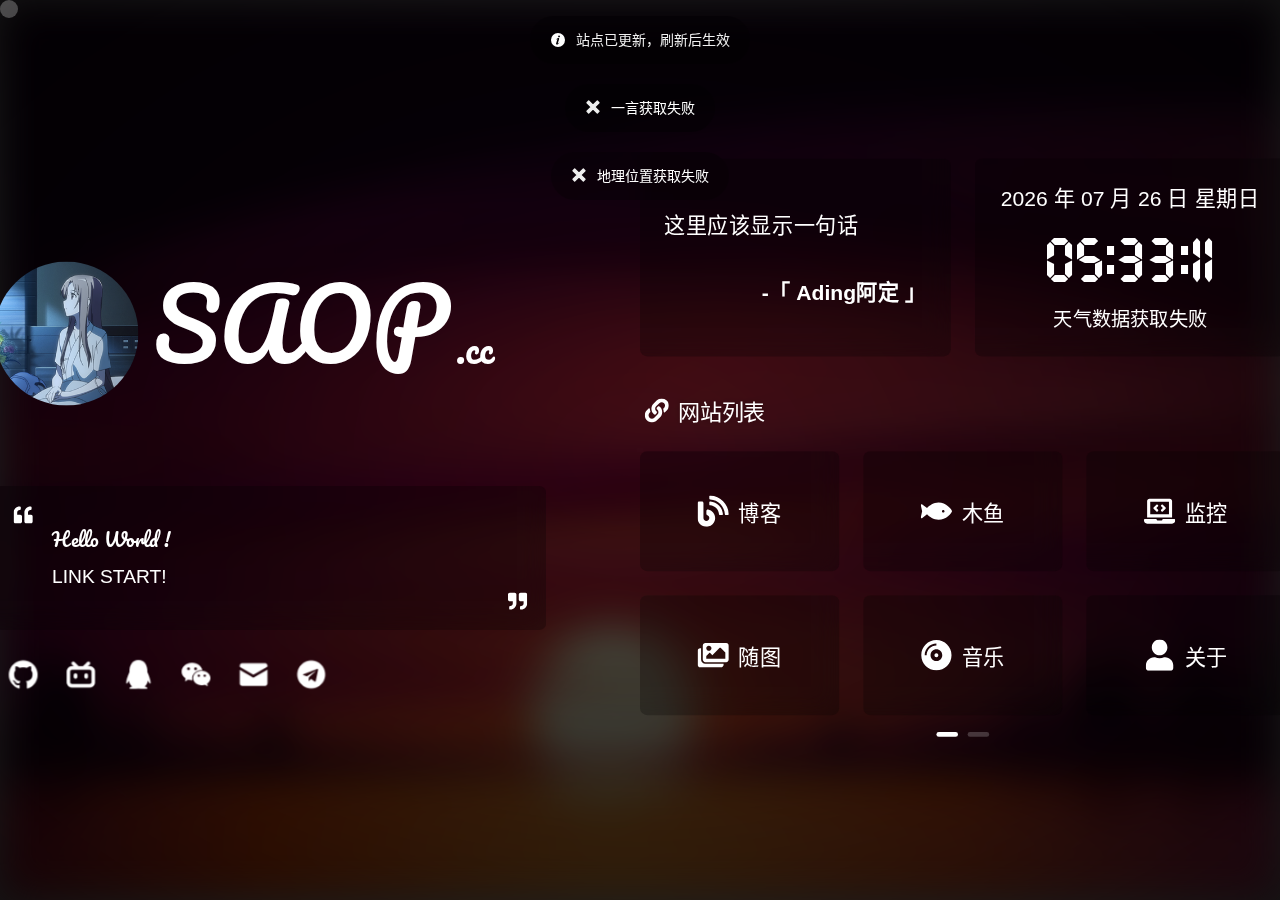
==== commit a16cdcc8: "." ====
--- a/index.html
+++ b/index.html
@@ -25,8 +25,8 @@
       window.location.href =
       "https://support.dmeng.net/upgrade-your-browser.html?referrer=" + encodeURIComponent(window.location.href)
   </script>
-  <script type="module" crossorigin src="/assets/index-48adb741.js"></script>
-  <link rel="stylesheet" href="/assets/index-e3a5bc88.css">
+  <script type="module" crossorigin src="/assets/index-07efe658.js"></script>
+  <link rel="stylesheet" href="/assets/index-48bc589c.css">
 <link rel="manifest" href="/manifest.webmanifest"><script id="vite-plugin-pwa:register-sw" src="/registerSW.js"></script></head>
 
 <body>
--- a/assets/index-48bc589c.css
+++ b/assets/index-48bc589c.css
@@ -0,0 +1 @@
+@charset "UTF-8";:root{--el-color-white:#ffffff;--el-color-black:#000000;--el-color-primary-rgb:64,158,255;--el-color-success-rgb:103,194,58;--el-color-warning-rgb:230,162,60;--el-color-danger-rgb:245,108,108;--el-color-error-rgb:245,108,108;--el-color-info-rgb:144,147,153;--el-font-size-extra-large:20px;--el-font-size-large:18px;--el-font-size-medium:16px;--el-font-size-base:14px;--el-font-size-small:13px;--el-font-size-extra-small:12px;--el-font-family:"Helvetica Neue",Helvetica,"PingFang SC","Hiragino Sans GB","Microsoft YaHei","微软雅黑",Arial,sans-serif;--el-font-weight-primary:500;--el-font-line-height-primary:24px;--el-index-normal:1;--el-index-top:1000;--el-index-popper:2000;--el-border-radius-base:4px;--el-border-radius-small:2px;--el-border-radius-round:20px;--el-border-radius-circle:100%;--el-transition-duration:.3s;--el-transition-duration-fast:.2s;--el-transition-function-ease-in-out-bezier:cubic-bezier(.645, .045, .355, 1);--el-transition-function-fast-bezier:cubic-bezier(.23, 1, .32, 1);--el-transition-all:all var(--el-transition-duration) var(--el-transition-function-ease-in-out-bezier);--el-transition-fade:opacity var(--el-transition-duration) var(--el-transition-function-fast-bezier);--el-transition-md-fade:transform var(--el-transition-duration) var(--el-transition-function-fast-bezier),opacity var(--el-transition-duration) var(--el-transition-function-fast-bezier);--el-transition-fade-linear:opacity var(--el-transition-duration-fast) linear;--el-transition-border:border-color var(--el-transition-duration-fast) var(--el-transition-function-ease-in-out-bezier);--el-transition-box-shadow:box-shadow var(--el-transition-duration-fast) var(--el-transition-function-ease-in-out-bezier);--el-transition-color:color var(--el-transition-duration-fast) var(--el-transition-function-ease-in-out-bezier);--el-component-size-large:40px;--el-component-size:32px;--el-component-size-small:24px}:root{color-scheme:light;--el-color-white:#ffffff;--el-color-black:#000000;--el-color-primary:#409eff;--el-color-primary-light-3:#79bbff;--el-color-primary-light-5:#a0cfff;--el-color-primary-light-7:#c6e2ff;--el-color-primary-light-8:#d9ecff;--el-color-primary-light-9:#ecf5ff;--el-color-primary-dark-2:#337ecc;--el-color-success:#67c23a;--el-color-success-light-3:#95d475;--el-color-success-light-5:#b3e19d;--el-color-success-light-7:#d1edc4;--el-color-success-light-8:#e1f3d8;--el-color-success-light-9:#f0f9eb;--el-color-success-dark-2:#529b2e;--el-color-warning:#e6a23c;--el-color-warning-light-3:#eebe77;--el-color-warning-light-5:#f3d19e;--el-color-warning-light-7:#f8e3c5;--el-color-warning-light-8:#faecd8;--el-color-warning-light-9:#fdf6ec;--el-color-warning-dark-2:#b88230;--el-color-danger:#f56c6c;--el-color-danger-light-3:#f89898;--el-color-danger-light-5:#fab6b6;--el-color-danger-light-7:#fcd3d3;--el-color-danger-light-8:#fde2e2;--el-color-danger-light-9:#fef0f0;--el-color-danger-dark-2:#c45656;--el-color-error:#f56c6c;--el-color-error-light-3:#f89898;--el-color-error-light-5:#fab6b6;--el-color-error-light-7:#fcd3d3;--el-color-error-light-8:#fde2e2;--el-color-error-light-9:#fef0f0;--el-color-error-dark-2:#c45656;--el-color-info:#909399;--el-color-info-light-3:#b1b3b8;--el-color-info-light-5:#c8c9cc;--el-color-info-light-7:#dedfe0;--el-color-info-light-8:#e9e9eb;--el-color-info-light-9:#f4f4f5;--el-color-info-dark-2:#73767a;--el-bg-color:#ffffff;--el-bg-color-page:#f2f3f5;--el-bg-color-overlay:#ffffff;--el-text-color-primary:#303133;--el-text-color-regular:#606266;--el-text-color-secondary:#909399;--el-text-color-placeholder:#a8abb2;--el-text-color-disabled:#c0c4cc;--el-border-color:#dcdfe6;--el-border-color-light:#e4e7ed;--el-border-color-lighter:#ebeef5;--el-border-color-extra-light:#f2f6fc;--el-border-color-dark:#d4d7de;--el-border-color-darker:#cdd0d6;--el-fill-color:#f0f2f5;--el-fill-color-light:#f5f7fa;--el-fill-color-lighter:#fafafa;--el-fill-color-extra-light:#fafcff;--el-fill-color-dark:#ebedf0;--el-fill-color-darker:#e6e8eb;--el-fill-color-blank:#ffffff;--el-box-shadow:0px 12px 32px 4px rgba(0, 0, 0, .04),0px 8px 20px rgba(0, 0, 0, .08);--el-box-shadow-light:0px 0px 12px rgba(0, 0, 0, .12);--el-box-shadow-lighter:0px 0px 6px rgba(0, 0, 0, .12);--el-box-shadow-dark:0px 16px 48px 16px rgba(0, 0, 0, .08),0px 12px 32px rgba(0, 0, 0, .12),0px 8px 16px -8px rgba(0, 0, 0, .16);--el-disabled-bg-color:var(--el-fill-color-light);--el-disabled-text-color:var(--el-text-color-placeholder);--el-disabled-border-color:var(--el-border-color-light);--el-overlay-color:rgba(0, 0, 0, .8);--el-overlay-color-light:rgba(0, 0, 0, .7);--el-overlay-color-lighter:rgba(0, 0, 0, .5);--el-mask-color:rgba(255, 255, 255, .9);--el-mask-color-extra-light:rgba(255, 255, 255, .3);--el-border-width:1px;--el-border-style:solid;--el-border-color-hover:var(--el-text-color-disabled);--el-border:var(--el-border-width) var(--el-border-style) var(--el-border-color);--el-svg-monochrome-grey:var(--el-border-color)}.el-icon-loading{-webkit-animation:rotating 2s linear infinite;animation:rotating 2s linear infinite}.el-icon--right{margin-left:5px}.el-icon--left{margin-right:5px}@-webkit-keyframes rotating{0%{transform:rotate(0)}to{transform:rotate(360deg)}}@keyframes rotating{0%{transform:rotate(0)}to{transform:rotate(360deg)}}.el-icon{--color:inherit;height:1em;width:1em;line-height:1em;display:inline-flex;justify-content:center;align-items:center;position:relative;fill:currentColor;color:var(--color);font-size:inherit}.el-icon.is-loading{-webkit-animation:rotating 2s linear infinite;animation:rotating 2s linear infinite}.el-icon svg{height:1em;width:1em}.el-badge{--el-badge-bg-color:var(--el-color-danger);--el-badge-radius:10px;--el-badge-font-size:12px;--el-badge-padding:6px;--el-badge-size:18px;position:relative;vertical-align:middle;display:inline-block;width:-webkit-fit-content;width:-moz-fit-content;width:fit-content}.el-badge__content{background-color:var(--el-badge-bg-color);border-radius:var(--el-badge-radius);color:var(--el-color-white);display:inline-flex;justify-content:center;align-items:center;font-size:var(--el-badge-font-size);height:var(--el-badge-size);padding:0 var(--el-badge-padding);white-space:nowrap;border:1px solid var(--el-bg-color)}.el-badge__content.is-fixed{position:absolute;top:0;right:calc(1px + var(--el-badge-size)/ 2);transform:translateY(-50%) translate(100%);z-index:var(--el-index-normal)}.el-badge__content.is-fixed.is-dot{right:5px}.el-badge__content.is-dot{height:8px;width:8px;padding:0;right:0;border-radius:50%}.el-badge__content--primary{background-color:var(--el-color-primary)}.el-badge__content--success{background-color:var(--el-color-success)}.el-badge__content--warning{background-color:var(--el-color-warning)}.el-badge__content--info{background-color:var(--el-color-info)}.el-badge__content--danger{background-color:var(--el-color-danger)}.el-message{--el-message-bg-color:var(--el-color-info-light-9);--el-message-border-color:var(--el-border-color-lighter);--el-message-padding:15px 19px;--el-message-close-size:16px;--el-message-close-icon-color:var(--el-text-color-placeholder);--el-message-close-hover-color:var(--el-text-color-secondary)}.el-message{width:-webkit-fit-content;width:-moz-fit-content;width:fit-content;max-width:calc(100% - 32px);box-sizing:border-box;border-radius:var(--el-border-radius-base);border-width:var(--el-border-width);border-style:var(--el-border-style);border-color:var(--el-message-border-color);position:fixed;left:50%;top:20px;transform:translate(-50%);background-color:var(--el-message-bg-color);transition:opacity var(--el-transition-duration),transform .4s,top .4s;padding:var(--el-message-padding);display:flex;align-items:center}.el-message.is-center{justify-content:center}.el-message.is-closable .el-message__content{padding-right:31px}.el-message p{margin:0}.el-message--success{--el-message-bg-color:var(--el-color-success-light-9);--el-message-border-color:var(--el-color-success-light-8);--el-message-text-color:var(--el-color-success)}.el-message--success .el-message__content{color:var(--el-message-text-color);overflow-wrap:anywhere}.el-message .el-message-icon--success{color:var(--el-message-text-color)}.el-message--info{--el-message-bg-color:var(--el-color-info-light-9);--el-message-border-color:var(--el-color-info-light-8);--el-message-text-color:var(--el-color-info)}.el-message--info .el-message__content{color:var(--el-message-text-color);overflow-wrap:anywhere}.el-message .el-message-icon--info{color:var(--el-message-text-color)}.el-message--warning{--el-message-bg-color:var(--el-color-warning-light-9);--el-message-border-color:var(--el-color-warning-light-8);--el-message-text-color:var(--el-color-warning)}.el-message--warning .el-message__content{color:var(--el-message-text-color);overflow-wrap:anywhere}.el-message .el-message-icon--warning{color:var(--el-message-text-color)}.el-message--error{--el-message-bg-color:var(--el-color-error-light-9);--el-message-border-color:var(--el-color-error-light-8);--el-message-text-color:var(--el-color-error)}.el-message--error .el-message__content{color:var(--el-message-text-color);overflow-wrap:anywhere}.el-message .el-message-icon--error{color:var(--el-message-text-color)}.el-message__icon{margin-right:10px}.el-message .el-message__badge{position:absolute;top:-8px;right:-8px}.el-message__content{padding:0;font-size:14px;line-height:1}.el-message__content:focus{outline-width:0}.el-message .el-message__closeBtn{position:absolute;top:50%;right:19px;transform:translateY(-50%);cursor:pointer;color:var(--el-message-close-icon-color);font-size:var(--el-message-close-size)}.el-message .el-message__closeBtn:focus{outline-width:0}.el-message .el-message__closeBtn:hover{color:var(--el-message-close-hover-color)}.el-message-fade-enter-from,.el-message-fade-leave-to{opacity:0;transform:translate(-50%,-100%)}html,body{width:100%;height:100%;margin:0;padding:0;background-color:#333;overflow:hidden;font-family:HarmonyOS_Regular,sans-serif}*,a,p{margin:0;padding:0;-webkit-user-select:none;user-select:none;text-decoration:none;color:#fff;box-sizing:border-box}*:hover,a:hover,p:hover{transition:.3s}@font-face{font-family:Pacifico-Regular;src:url(/font/Pacifico-Regular.ttf) format("truetype")}@font-face{font-family:UnidreamLED;src:url(/font/UnidreamLED.ttf) format("truetype")}#app{position:fixed;top:0;left:0;width:100vw;height:100vh;z-index:0}.cards{border-radius:6px;background-color:#00000040;-webkit-backdrop-filter:blur(10px);backdrop-filter:blur(10px);transform:scale(1);transition:backdrop-filter .3s,transform .3s}.cards:hover{transform:scale(1.01)}.cards:active{transform:scale(.98)}.text-hidden{overflow:hidden;white-space:nowrap;text-overflow:ellipsis}.el-message{--el-message-bg-color: #00000040 !important;--el-message-text-color: #efefef !important;-webkit-backdrop-filter:blur(10px);backdrop-filter:blur(10px);border-radius:25px!important;border-color:transparent!important}.el-message .el-message__badge{display:none}.el-message .el-message__content{white-space:nowrap}.el-progress-bar .el-progress-bar__outer{border-radius:6px;background-color:#00000020}.el-progress-bar .el-progress-bar__outer .el-progress-bar__inner{background-color:#efefef;border-radius:6px;text-align:center;font-family:UnidreamLED}.el-progress-bar .el-progress-bar__outer .el-progress-bar__inner span{color:#564d59;font-size:.9rem}.el-popper.is-dark{background:rgba(255,255,255,.3764705882)!important;border:1px solid transparent!important}.el-card{border-radius:8px!important;border:1px solid transparent!important;background-color:transparent!important}.el-card .el-card__header{font-weight:700;padding:16px 20px!important;background-color:#ffffff30!important;border-bottom:1px solid transparent!important}.el-card .el-card__body{padding:0!important;background-color:#ffffff10!important}.fade-enter-active,.fade-leave-active{transition:opacity .3s ease-in-out}.fade-enter-from,.fade-leave-to{opacity:0}@keyframes fade{0%{opacity:0}to{opacity:1}}@keyframes fade-blur-in{0%{filter:blur(20px) brightness(.3);transform:scale(1.6)}to{filter:blur(0) brightness(1);transform:scale(1.2)}}@keyframes fade-blur-main-in{0%{transform:scale(1.2)}to{transform:scale(1)}}@media (min-width: 910px) and (max-width: 1200px){.sm-hidden{display:none}}#cursor{position:fixed;width:18px;height:18px;background:#fff;border-radius:25px;opacity:.25;z-index:10086;pointer-events:none;transition:.2s ease-in-out;transition-property:background,opacity,transform}#cursor.hidden{opacity:0}#cursor.active{opacity:.5;transform:scale(.5)}::-webkit-scrollbar,scrollbar{width:6px;height:6px;background-color:transparent}::-webkit-scrollbar-thumb,scrollbar-thumb{border-radius:10px;background-color:#eee}.container[data-v-7797f9ed]{max-width:1200px}@media (max-width: 1380px){.el-radio-group[data-v-7797f9ed]{justify-content:center!important}}@media (max-width: 1280px){.container[data-v-7797f9ed]{max-width:1100px}}@media (max-width: 992px){.container[data-v-7797f9ed]{max-width:900px}}@media (max-width: 720px){.xs-hidden[data-v-7797f9ed]{display:none}}#loader-wrapper[data-v-7797f9ed]{position:fixed;top:0;left:0;width:100%;height:100%;z-index:999;overflow:hidden}#loader-wrapper .loader[data-v-7797f9ed]{width:100%;height:100%;position:absolute;top:0;left:0;display:flex;flex-direction:column;align-items:center;justify-content:center}#loader-wrapper .loader .loader-circle[data-v-7797f9ed]{width:150px;height:150px;border-radius:50%;border:3px solid transparent;border-top-color:#fff;animation:spin-7797f9ed 1.8s linear infinite;z-index:2}#loader-wrapper .loader .loader-circle[data-v-7797f9ed]:before{content:"";position:absolute;top:5px;left:5px;right:5px;bottom:5px;border-radius:50%;border:3px solid transparent;border-top-color:#a4a4a4;animation:spin-reverse-7797f9ed .6s linear infinite}#loader-wrapper .loader .loader-circle[data-v-7797f9ed]:after{content:"";position:absolute;top:15px;left:15px;right:15px;bottom:15px;border-radius:50%;border:3px solid transparent;border-top-color:#d3d3d3;animation:spin-7797f9ed 1s linear infinite}#loader-wrapper .loader .loader-text[data-v-7797f9ed]{display:flex;flex-direction:column;align-items:center;color:#fff;z-index:2;margin-top:40px;font-size:24px}#loader-wrapper .loader .loader-text .tip[data-v-7797f9ed]{margin-top:6px;font-size:18px;opacity:.6}#loader-wrapper .loader-section[data-v-7797f9ed]{position:fixed;top:0;width:51%;height:100%;background:#333;z-index:1}#loader-wrapper .loader-section.section-left[data-v-7797f9ed]{left:0}#loader-wrapper .loader-section.section-right[data-v-7797f9ed]{right:0}#loader-wrapper.loaded[data-v-7797f9ed]{visibility:hidden;transform:translateY(-100%);transition:transform .3s 1s ease-out,visibility .3s 1s ease-out}#loader-wrapper.loaded .loader .loader-circle[data-v-7797f9ed],#loader-wrapper.loaded .loader .loader-text[data-v-7797f9ed]{opacity:0;transition:opacity .3s ease-out}#loader-wrapper.loaded .loader-section.section-left[data-v-7797f9ed]{transform:translate(-100%);transition:transform .5s .3s cubic-bezier(.645,.045,.355,1)}#loader-wrapper.loaded .loader-section.section-right[data-v-7797f9ed]{transform:translate(100%);transition:transform .5s .3s cubic-bezier(.645,.045,.355,1)}@keyframes spin-7797f9ed{0%{transform:rotate(0)}to{transform:rotate(360deg)}}@keyframes spin-reverse-7797f9ed{0%{transform:rotate(0)}to{transform:rotate(-360deg)}}.container[data-v-1735644c]{max-width:1200px}@media (max-width: 1380px){.el-radio-group[data-v-1735644c]{justify-content:center!important}}@media (max-width: 1280px){.container[data-v-1735644c]{max-width:1100px}}@media (max-width: 992px){.container[data-v-1735644c]{max-width:900px}}@media (max-width: 720px){.xs-hidden[data-v-1735644c]{display:none}}.message .logo[data-v-1735644c]{display:flex;flex-direction:row;align-items:center;animation:fade .5s}.message .logo .logo-img[data-v-1735644c]{border-radius:50%;width:120px}.message .logo .name[data-v-1735644c]{width:100%;height:142px;margin-left:12px;transform:translateY(-8px);font-family:Pacifico-Regular}.message .logo .name .bg[data-v-1735644c]{font-size:5rem}.message .logo .name .sm[data-v-1735644c]{margin-left:6px;font-size:2rem}@media (min-width: 720px) and (max-width: 789px){.message .logo .name .sm[data-v-1735644c]{display:none}}@media (max-width: 768px){.message .logo .logo-img[data-v-1735644c]{width:100px}.message .logo .name[data-v-1735644c]{height:128px}.message .logo .name .bg[data-v-1735644c]{font-size:4.5rem}}.message .description[data-v-1735644c]{padding:1rem;margin-top:3.5rem;max-width:460px;animation:fade .5s}.message .description .content[data-v-1735644c]{display:flex;justify-content:space-between}.message .description .content .text[data-v-1735644c]{margin:.75rem 1rem;line-height:2rem;margin-right:auto}.message .description .content .text p[data-v-1735644c]:nth-of-type(1){font-family:Pacifico-Regular}.message .description .content .xicon[data-v-1735644c]:nth-of-type(2){align-self:flex-end}@media (max-width: 720px){.message .description[data-v-1735644c]{max-width:100%;pointer-events:none}}@media (max-width: 390px){.message .logo[data-v-1735644c]{flex-direction:column}.message .logo .logo-img[data-v-1735644c]{display:none}.message .logo .name[data-v-1735644c]{margin-left:0;height:auto;transform:none;text-align:center}.message .logo .name .bg[data-v-1735644c]{font-size:3.5rem}.message .logo .name .sm[data-v-1735644c]{font-size:1.4rem}.message .description[data-v-1735644c]{margin-top:2.5rem}}.container[data-v-8af43c2c]{max-width:1200px}@media (max-width: 1380px){.el-radio-group[data-v-8af43c2c]{justify-content:center!important}}@media (max-width: 1280px){.container[data-v-8af43c2c]{max-width:1100px}}@media (max-width: 992px){.container[data-v-8af43c2c]{max-width:900px}}@media (max-width: 720px){.xs-hidden[data-v-8af43c2c]{display:none}}.social[data-v-8af43c2c]{margin-top:1rem;display:flex;align-items:center;justify-content:space-between;max-width:460px;width:100%;height:42px;background-color:transparent;border-radius:6px;-webkit-backdrop-filter:blur(0);backdrop-filter:blur(0);animation:fade .5s;transition:background-color .3s,backdrop-filter .3s}@media (max-width: 840px){.social[data-v-8af43c2c]{max-width:100%;justify-content:center}.social .link[data-v-8af43c2c]{justify-content:space-evenly!important;width:90%}.social .tip[data-v-8af43c2c]{display:none!important}}.social .link[data-v-8af43c2c]{display:flex;align-items:center;justify-content:center}.social .link a[data-v-8af43c2c]{display:inherit}.social .link a .icon[data-v-8af43c2c]{margin:0 12px;transition:transform .3s}.social .link a .icon[data-v-8af43c2c]:hover{transform:scale(1.1)}.social .link a .icon[data-v-8af43c2c]:active{transform:scale(1)}.social .tip[data-v-8af43c2c]{display:none;margin-right:12px;animation:fade .5s}@media (min-width: 768px){.social[data-v-8af43c2c]:hover{background-color:#00000040;-webkit-backdrop-filter:blur(5px);backdrop-filter:blur(5px)}.social:hover .tip[data-v-8af43c2c]{display:block}}.container[data-v-62af4ce8]{max-width:1200px}@media (max-width: 1380px){.el-radio-group[data-v-62af4ce8]{justify-content:center!important}}@media (max-width: 1280px){.container[data-v-62af4ce8]{max-width:1100px}}@media (max-width: 992px){.container[data-v-62af4ce8]{max-width:900px}}@media (max-width: 720px){.xs-hidden[data-v-62af4ce8]{display:none}}.left[data-v-62af4ce8]{width:50%;margin-right:10px;transform:translateY(20px)}.left.hidden[data-v-62af4ce8]{display:none}@media (max-width: 720px){.left[data-v-62af4ce8]{margin-right:0;width:100%}}.el-row{display:flex;flex-wrap:wrap;position:relative;box-sizing:border-box}.el-row.is-justify-center{justify-content:center}.el-row.is-justify-end{justify-content:flex-end}.el-row.is-justify-space-between{justify-content:space-between}.el-row.is-justify-space-around{justify-content:space-around}.el-row.is-justify-space-evenly{justify-content:space-evenly}.el-row.is-align-top{align-items:flex-start}.el-row.is-align-middle{align-items:center}.el-row.is-align-bottom{align-items:flex-end}[class*=el-col-]{box-sizing:border-box}[class*=el-col-].is-guttered{display:block;min-height:1px}.el-col-0,.el-col-0.is-guttered{display:none}.el-col-0{max-width:0%;flex:0 0 0%}.el-col-offset-0{margin-left:0}.el-col-pull-0{position:relative;right:0}.el-col-push-0{position:relative;left:0}.el-col-1{max-width:4.1666666667%;flex:0 0 4.1666666667%}.el-col-offset-1{margin-left:4.1666666667%}.el-col-pull-1{position:relative;right:4.1666666667%}.el-col-push-1{position:relative;left:4.1666666667%}.el-col-2{max-width:8.3333333333%;flex:0 0 8.3333333333%}.el-col-offset-2{margin-left:8.3333333333%}.el-col-pull-2{position:relative;right:8.3333333333%}.el-col-push-2{position:relative;left:8.3333333333%}.el-col-3{max-width:12.5%;flex:0 0 12.5%}.el-col-offset-3{margin-left:12.5%}.el-col-pull-3{position:relative;right:12.5%}.el-col-push-3{position:relative;left:12.5%}.el-col-4{max-width:16.6666666667%;flex:0 0 16.6666666667%}.el-col-offset-4{margin-left:16.6666666667%}.el-col-pull-4{position:relative;right:16.6666666667%}.el-col-push-4{position:relative;left:16.6666666667%}.el-col-5{max-width:20.8333333333%;flex:0 0 20.8333333333%}.el-col-offset-5{margin-left:20.8333333333%}.el-col-pull-5{position:relative;right:20.8333333333%}.el-col-push-5{position:relative;left:20.8333333333%}.el-col-6{max-width:25%;flex:0 0 25%}.el-col-offset-6{margin-left:25%}.el-col-pull-6{position:relative;right:25%}.el-col-push-6{position:relative;left:25%}.el-col-7{max-width:29.1666666667%;flex:0 0 29.1666666667%}.el-col-offset-7{margin-left:29.1666666667%}.el-col-pull-7{position:relative;right:29.1666666667%}.el-col-push-7{position:relative;left:29.1666666667%}.el-col-8{max-width:33.3333333333%;flex:0 0 33.3333333333%}.el-col-offset-8{margin-left:33.3333333333%}.el-col-pull-8{position:relative;right:33.3333333333%}.el-col-push-8{position:relative;left:33.3333333333%}.el-col-9{max-width:37.5%;flex:0 0 37.5%}.el-col-offset-9{margin-left:37.5%}.el-col-pull-9{position:relative;right:37.5%}.el-col-push-9{position:relative;left:37.5%}.el-col-10{max-width:41.6666666667%;flex:0 0 41.6666666667%}.el-col-offset-10{margin-left:41.6666666667%}.el-col-pull-10{position:relative;right:41.6666666667%}.el-col-push-10{position:relative;left:41.6666666667%}.el-col-11{max-width:45.8333333333%;flex:0 0 45.8333333333%}.el-col-offset-11{margin-left:45.8333333333%}.el-col-pull-11{position:relative;right:45.8333333333%}.el-col-push-11{position:relative;left:45.8333333333%}.el-col-12{max-width:50%;flex:0 0 50%}.el-col-offset-12{margin-left:50%}.el-col-pull-12{position:relative;right:50%}.el-col-push-12{position:relative;left:50%}.el-col-13{max-width:54.1666666667%;flex:0 0 54.1666666667%}.el-col-offset-13{margin-left:54.1666666667%}.el-col-pull-13{position:relative;right:54.1666666667%}.el-col-push-13{position:relative;left:54.1666666667%}.el-col-14{max-width:58.3333333333%;flex:0 0 58.3333333333%}.el-col-offset-14{margin-left:58.3333333333%}.el-col-pull-14{position:relative;right:58.3333333333%}.el-col-push-14{position:relative;left:58.3333333333%}.el-col-15{max-width:62.5%;flex:0 0 62.5%}.el-col-offset-15{margin-left:62.5%}.el-col-pull-15{position:relative;right:62.5%}.el-col-push-15{position:relative;left:62.5%}.el-col-16{max-width:66.6666666667%;flex:0 0 66.6666666667%}.el-col-offset-16{margin-left:66.6666666667%}.el-col-pull-16{position:relative;right:66.6666666667%}.el-col-push-16{position:relative;left:66.6666666667%}.el-col-17{max-width:70.8333333333%;flex:0 0 70.8333333333%}.el-col-offset-17{margin-left:70.8333333333%}.el-col-pull-17{position:relative;right:70.8333333333%}.el-col-push-17{position:relative;left:70.8333333333%}.el-col-18{max-width:75%;flex:0 0 75%}.el-col-offset-18{margin-left:75%}.el-col-pull-18{position:relative;right:75%}.el-col-push-18{position:relative;left:75%}.el-col-19{max-width:79.1666666667%;flex:0 0 79.1666666667%}.el-col-offset-19{margin-left:79.1666666667%}.el-col-pull-19{position:relative;right:79.1666666667%}.el-col-push-19{position:relative;left:79.1666666667%}.el-col-20{max-width:83.3333333333%;flex:0 0 83.3333333333%}.el-col-offset-20{margin-left:83.3333333333%}.el-col-pull-20{position:relative;right:83.3333333333%}.el-col-push-20{position:relative;left:83.3333333333%}.el-col-21{max-width:87.5%;flex:0 0 87.5%}.el-col-offset-21{margin-left:87.5%}.el-col-pull-21{position:relative;right:87.5%}.el-col-push-21{position:relative;left:87.5%}.el-col-22{max-width:91.6666666667%;flex:0 0 91.6666666667%}.el-col-offset-22{margin-left:91.6666666667%}.el-col-pull-22{position:relative;right:91.6666666667%}.el-col-push-22{position:relative;left:91.6666666667%}.el-col-23{max-width:95.8333333333%;flex:0 0 95.8333333333%}.el-col-offset-23{margin-left:95.8333333333%}.el-col-pull-23{position:relative;right:95.8333333333%}.el-col-push-23{position:relative;left:95.8333333333%}.el-col-24{max-width:100%;flex:0 0 100%}.el-col-offset-24{margin-left:100%}.el-col-pull-24{position:relative;right:100%}.el-col-push-24{position:relative;left:100%}@media only screen and (max-width:768px){.el-col-xs-0,.el-col-xs-0.is-guttered{display:none}.el-col-xs-0{max-width:0%;flex:0 0 0%}.el-col-xs-offset-0{margin-left:0}.el-col-xs-pull-0{position:relative;right:0}.el-col-xs-push-0{position:relative;left:0}.el-col-xs-1{display:block;max-width:4.1666666667%;flex:0 0 4.1666666667%}.el-col-xs-offset-1{margin-left:4.1666666667%}.el-col-xs-pull-1{position:relative;right:4.1666666667%}.el-col-xs-push-1{position:relative;left:4.1666666667%}.el-col-xs-2{display:block;max-width:8.3333333333%;flex:0 0 8.3333333333%}.el-col-xs-offset-2{margin-left:8.3333333333%}.el-col-xs-pull-2{position:relative;right:8.3333333333%}.el-col-xs-push-2{position:relative;left:8.3333333333%}.el-col-xs-3{display:block;max-width:12.5%;flex:0 0 12.5%}.el-col-xs-offset-3{margin-left:12.5%}.el-col-xs-pull-3{position:relative;right:12.5%}.el-col-xs-push-3{position:relative;left:12.5%}.el-col-xs-4{display:block;max-width:16.6666666667%;flex:0 0 16.6666666667%}.el-col-xs-offset-4{margin-left:16.6666666667%}.el-col-xs-pull-4{position:relative;right:16.6666666667%}.el-col-xs-push-4{position:relative;left:16.6666666667%}.el-col-xs-5{display:block;max-width:20.8333333333%;flex:0 0 20.8333333333%}.el-col-xs-offset-5{margin-left:20.8333333333%}.el-col-xs-pull-5{position:relative;right:20.8333333333%}.el-col-xs-push-5{position:relative;left:20.8333333333%}.el-col-xs-6{display:block;max-width:25%;flex:0 0 25%}.el-col-xs-offset-6{margin-left:25%}.el-col-xs-pull-6{position:relative;right:25%}.el-col-xs-push-6{position:relative;left:25%}.el-col-xs-7{display:block;max-width:29.1666666667%;flex:0 0 29.1666666667%}.el-col-xs-offset-7{margin-left:29.1666666667%}.el-col-xs-pull-7{position:relative;right:29.1666666667%}.el-col-xs-push-7{position:relative;left:29.1666666667%}.el-col-xs-8{display:block;max-width:33.3333333333%;flex:0 0 33.3333333333%}.el-col-xs-offset-8{margin-left:33.3333333333%}.el-col-xs-pull-8{position:relative;right:33.3333333333%}.el-col-xs-push-8{position:relative;left:33.3333333333%}.el-col-xs-9{display:block;max-width:37.5%;flex:0 0 37.5%}.el-col-xs-offset-9{margin-left:37.5%}.el-col-xs-pull-9{position:relative;right:37.5%}.el-col-xs-push-9{position:relative;left:37.5%}.el-col-xs-10{display:block;max-width:41.6666666667%;flex:0 0 41.6666666667%}.el-col-xs-offset-10{margin-left:41.6666666667%}.el-col-xs-pull-10{position:relative;right:41.6666666667%}.el-col-xs-push-10{position:relative;left:41.6666666667%}.el-col-xs-11{display:block;max-width:45.8333333333%;flex:0 0 45.8333333333%}.el-col-xs-offset-11{margin-left:45.8333333333%}.el-col-xs-pull-11{position:relative;right:45.8333333333%}.el-col-xs-push-11{position:relative;left:45.8333333333%}.el-col-xs-12{display:block;max-width:50%;flex:0 0 50%}.el-col-xs-offset-12{margin-left:50%}.el-col-xs-pull-12{position:relative;right:50%}.el-col-xs-push-12{position:relative;left:50%}.el-col-xs-13{display:block;max-width:54.1666666667%;flex:0 0 54.1666666667%}.el-col-xs-offset-13{margin-left:54.1666666667%}.el-col-xs-pull-13{position:relative;right:54.1666666667%}.el-col-xs-push-13{position:relative;left:54.1666666667%}.el-col-xs-14{display:block;max-width:58.3333333333%;flex:0 0 58.3333333333%}.el-col-xs-offset-14{margin-left:58.3333333333%}.el-col-xs-pull-14{position:relative;right:58.3333333333%}.el-col-xs-push-14{position:relative;left:58.3333333333%}.el-col-xs-15{display:block;max-width:62.5%;flex:0 0 62.5%}.el-col-xs-offset-15{margin-left:62.5%}.el-col-xs-pull-15{position:relative;right:62.5%}.el-col-xs-push-15{position:relative;left:62.5%}.el-col-xs-16{display:block;max-width:66.6666666667%;flex:0 0 66.6666666667%}.el-col-xs-offset-16{margin-left:66.6666666667%}.el-col-xs-pull-16{position:relative;right:66.6666666667%}.el-col-xs-push-16{position:relative;left:66.6666666667%}.el-col-xs-17{display:block;max-width:70.8333333333%;flex:0 0 70.8333333333%}.el-col-xs-offset-17{margin-left:70.8333333333%}.el-col-xs-pull-17{position:relative;right:70.8333333333%}.el-col-xs-push-17{position:relative;left:70.8333333333%}.el-col-xs-18{display:block;max-width:75%;flex:0 0 75%}.el-col-xs-offset-18{margin-left:75%}.el-col-xs-pull-18{position:relative;right:75%}.el-col-xs-push-18{position:relative;left:75%}.el-col-xs-19{display:block;max-width:79.1666666667%;flex:0 0 79.1666666667%}.el-col-xs-offset-19{margin-left:79.1666666667%}.el-col-xs-pull-19{position:relative;right:79.1666666667%}.el-col-xs-push-19{position:relative;left:79.1666666667%}.el-col-xs-20{display:block;max-width:83.3333333333%;flex:0 0 83.3333333333%}.el-col-xs-offset-20{margin-left:83.3333333333%}.el-col-xs-pull-20{position:relative;right:83.3333333333%}.el-col-xs-push-20{position:relative;left:83.3333333333%}.el-col-xs-21{display:block;max-width:87.5%;flex:0 0 87.5%}.el-col-xs-offset-21{margin-left:87.5%}.el-col-xs-pull-21{position:relative;right:87.5%}.el-col-xs-push-21{position:relative;left:87.5%}.el-col-xs-22{display:block;max-width:91.6666666667%;flex:0 0 91.6666666667%}.el-col-xs-offset-22{margin-left:91.6666666667%}.el-col-xs-pull-22{position:relative;right:91.6666666667%}.el-col-xs-push-22{position:relative;left:91.6666666667%}.el-col-xs-23{display:block;max-width:95.8333333333%;flex:0 0 95.8333333333%}.el-col-xs-offset-23{margin-left:95.8333333333%}.el-col-xs-pull-23{position:relative;right:95.8333333333%}.el-col-xs-push-23{position:relative;left:95.8333333333%}.el-col-xs-24{display:block;max-width:100%;flex:0 0 100%}.el-col-xs-offset-24{margin-left:100%}.el-col-xs-pull-24{position:relative;right:100%}.el-col-xs-push-24{position:relative;left:100%}}@media only screen and (min-width:768px){.el-col-sm-0,.el-col-sm-0.is-guttered{display:none}.el-col-sm-0{max-width:0%;flex:0 0 0%}.el-col-sm-offset-0{margin-left:0}.el-col-sm-pull-0{position:relative;right:0}.el-col-sm-push-0{position:relative;left:0}.el-col-sm-1{display:block;max-width:4.1666666667%;flex:0 0 4.1666666667%}.el-col-sm-offset-1{margin-left:4.1666666667%}.el-col-sm-pull-1{position:relative;right:4.1666666667%}.el-col-sm-push-1{position:relative;left:4.1666666667%}.el-col-sm-2{display:block;max-width:8.3333333333%;flex:0 0 8.3333333333%}.el-col-sm-offset-2{margin-left:8.3333333333%}.el-col-sm-pull-2{position:relative;right:8.3333333333%}.el-col-sm-push-2{position:relative;left:8.3333333333%}.el-col-sm-3{display:block;max-width:12.5%;flex:0 0 12.5%}.el-col-sm-offset-3{margin-left:12.5%}.el-col-sm-pull-3{position:relative;right:12.5%}.el-col-sm-push-3{position:relative;left:12.5%}.el-col-sm-4{display:block;max-width:16.6666666667%;flex:0 0 16.6666666667%}.el-col-sm-offset-4{margin-left:16.6666666667%}.el-col-sm-pull-4{position:relative;right:16.6666666667%}.el-col-sm-push-4{position:relative;left:16.6666666667%}.el-col-sm-5{display:block;max-width:20.8333333333%;flex:0 0 20.8333333333%}.el-col-sm-offset-5{margin-left:20.8333333333%}.el-col-sm-pull-5{position:relative;right:20.8333333333%}.el-col-sm-push-5{position:relative;left:20.8333333333%}.el-col-sm-6{display:block;max-width:25%;flex:0 0 25%}.el-col-sm-offset-6{margin-left:25%}.el-col-sm-pull-6{position:relative;right:25%}.el-col-sm-push-6{position:relative;left:25%}.el-col-sm-7{display:block;max-width:29.1666666667%;flex:0 0 29.1666666667%}.el-col-sm-offset-7{margin-left:29.1666666667%}.el-col-sm-pull-7{position:relative;right:29.1666666667%}.el-col-sm-push-7{position:relative;left:29.1666666667%}.el-col-sm-8{display:block;max-width:33.3333333333%;flex:0 0 33.3333333333%}.el-col-sm-offset-8{margin-left:33.3333333333%}.el-col-sm-pull-8{position:relative;right:33.3333333333%}.el-col-sm-push-8{position:relative;left:33.3333333333%}.el-col-sm-9{display:block;max-width:37.5%;flex:0 0 37.5%}.el-col-sm-offset-9{margin-left:37.5%}.el-col-sm-pull-9{position:relative;right:37.5%}.el-col-sm-push-9{position:relative;left:37.5%}.el-col-sm-10{display:block;max-width:41.6666666667%;flex:0 0 41.6666666667%}.el-col-sm-offset-10{margin-left:41.6666666667%}.el-col-sm-pull-10{position:relative;right:41.6666666667%}.el-col-sm-push-10{position:relative;left:41.6666666667%}.el-col-sm-11{display:block;max-width:45.8333333333%;flex:0 0 45.8333333333%}.el-col-sm-offset-11{margin-left:45.8333333333%}.el-col-sm-pull-11{position:relative;right:45.8333333333%}.el-col-sm-push-11{position:relative;left:45.8333333333%}.el-col-sm-12{display:block;max-width:50%;flex:0 0 50%}.el-col-sm-offset-12{margin-left:50%}.el-col-sm-pull-12{position:relative;right:50%}.el-col-sm-push-12{position:relative;left:50%}.el-col-sm-13{display:block;max-width:54.1666666667%;flex:0 0 54.1666666667%}.el-col-sm-offset-13{margin-left:54.1666666667%}.el-col-sm-pull-13{position:relative;right:54.1666666667%}.el-col-sm-push-13{position:relative;left:54.1666666667%}.el-col-sm-14{display:block;max-width:58.3333333333%;flex:0 0 58.3333333333%}.el-col-sm-offset-14{margin-left:58.3333333333%}.el-col-sm-pull-14{position:relative;right:58.3333333333%}.el-col-sm-push-14{position:relative;left:58.3333333333%}.el-col-sm-15{display:block;max-width:62.5%;flex:0 0 62.5%}.el-col-sm-offset-15{margin-left:62.5%}.el-col-sm-pull-15{position:relative;right:62.5%}.el-col-sm-push-15{position:relative;left:62.5%}.el-col-sm-16{display:block;max-width:66.6666666667%;flex:0 0 66.6666666667%}.el-col-sm-offset-16{margin-left:66.6666666667%}.el-col-sm-pull-16{position:relative;right:66.6666666667%}.el-col-sm-push-16{position:relative;left:66.6666666667%}.el-col-sm-17{display:block;max-width:70.8333333333%;flex:0 0 70.8333333333%}.el-col-sm-offset-17{margin-left:70.8333333333%}.el-col-sm-pull-17{position:relative;right:70.8333333333%}.el-col-sm-push-17{position:relative;left:70.8333333333%}.el-col-sm-18{display:block;max-width:75%;flex:0 0 75%}.el-col-sm-offset-18{margin-left:75%}.el-col-sm-pull-18{position:relative;right:75%}.el-col-sm-push-18{position:relative;left:75%}.el-col-sm-19{display:block;max-width:79.1666666667%;flex:0 0 79.1666666667%}.el-col-sm-offset-19{margin-left:79.1666666667%}.el-col-sm-pull-19{position:relative;right:79.1666666667%}.el-col-sm-push-19{position:relative;left:79.1666666667%}.el-col-sm-20{display:block;max-width:83.3333333333%;flex:0 0 83.3333333333%}.el-col-sm-offset-20{margin-left:83.3333333333%}.el-col-sm-pull-20{position:relative;right:83.3333333333%}.el-col-sm-push-20{position:relative;left:83.3333333333%}.el-col-sm-21{display:block;max-width:87.5%;flex:0 0 87.5%}.el-col-sm-offset-21{margin-left:87.5%}.el-col-sm-pull-21{position:relative;right:87.5%}.el-col-sm-push-21{position:relative;left:87.5%}.el-col-sm-22{display:block;max-width:91.6666666667%;flex:0 0 91.6666666667%}.el-col-sm-offset-22{margin-left:91.6666666667%}.el-col-sm-pull-22{position:relative;right:91.6666666667%}.el-col-sm-push-22{position:relative;left:91.6666666667%}.el-col-sm-23{display:block;max-width:95.8333333333%;flex:0 0 95.8333333333%}.el-col-sm-offset-23{margin-left:95.8333333333%}.el-col-sm-pull-23{position:relative;right:95.8333333333%}.el-col-sm-push-23{position:relative;left:95.8333333333%}.el-col-sm-24{display:block;max-width:100%;flex:0 0 100%}.el-col-sm-offset-24{margin-left:100%}.el-col-sm-pull-24{position:relative;right:100%}.el-col-sm-push-24{position:relative;left:100%}}@media only screen and (min-width:992px){.el-col-md-0,.el-col-md-0.is-guttered{display:none}.el-col-md-0{max-width:0%;flex:0 0 0%}.el-col-md-offset-0{margin-left:0}.el-col-md-pull-0{position:relative;right:0}.el-col-md-push-0{position:relative;left:0}.el-col-md-1{display:block;max-width:4.1666666667%;flex:0 0 4.1666666667%}.el-col-md-offset-1{margin-left:4.1666666667%}.el-col-md-pull-1{position:relative;right:4.1666666667%}.el-col-md-push-1{position:relative;left:4.1666666667%}.el-col-md-2{display:block;max-width:8.3333333333%;flex:0 0 8.3333333333%}.el-col-md-offset-2{margin-left:8.3333333333%}.el-col-md-pull-2{position:relative;right:8.3333333333%}.el-col-md-push-2{position:relative;left:8.3333333333%}.el-col-md-3{display:block;max-width:12.5%;flex:0 0 12.5%}.el-col-md-offset-3{margin-left:12.5%}.el-col-md-pull-3{position:relative;right:12.5%}.el-col-md-push-3{position:relative;left:12.5%}.el-col-md-4{display:block;max-width:16.6666666667%;flex:0 0 16.6666666667%}.el-col-md-offset-4{margin-left:16.6666666667%}.el-col-md-pull-4{position:relative;right:16.6666666667%}.el-col-md-push-4{position:relative;left:16.6666666667%}.el-col-md-5{display:block;max-width:20.8333333333%;flex:0 0 20.8333333333%}.el-col-md-offset-5{margin-left:20.8333333333%}.el-col-md-pull-5{position:relative;right:20.8333333333%}.el-col-md-push-5{position:relative;left:20.8333333333%}.el-col-md-6{display:block;max-width:25%;flex:0 0 25%}.el-col-md-offset-6{margin-left:25%}.el-col-md-pull-6{position:relative;right:25%}.el-col-md-push-6{position:relative;left:25%}.el-col-md-7{display:block;max-width:29.1666666667%;flex:0 0 29.1666666667%}.el-col-md-offset-7{margin-left:29.1666666667%}.el-col-md-pull-7{position:relative;right:29.1666666667%}.el-col-md-push-7{position:relative;left:29.1666666667%}.el-col-md-8{display:block;max-width:33.3333333333%;flex:0 0 33.3333333333%}.el-col-md-offset-8{margin-left:33.3333333333%}.el-col-md-pull-8{position:relative;right:33.3333333333%}.el-col-md-push-8{position:relative;left:33.3333333333%}.el-col-md-9{display:block;max-width:37.5%;flex:0 0 37.5%}.el-col-md-offset-9{margin-left:37.5%}.el-col-md-pull-9{position:relative;right:37.5%}.el-col-md-push-9{position:relative;left:37.5%}.el-col-md-10{display:block;max-width:41.6666666667%;flex:0 0 41.6666666667%}.el-col-md-offset-10{margin-left:41.6666666667%}.el-col-md-pull-10{position:relative;right:41.6666666667%}.el-col-md-push-10{position:relative;left:41.6666666667%}.el-col-md-11{display:block;max-width:45.8333333333%;flex:0 0 45.8333333333%}.el-col-md-offset-11{margin-left:45.8333333333%}.el-col-md-pull-11{position:relative;right:45.8333333333%}.el-col-md-push-11{position:relative;left:45.8333333333%}.el-col-md-12{display:block;max-width:50%;flex:0 0 50%}.el-col-md-offset-12{margin-left:50%}.el-col-md-pull-12{position:relative;right:50%}.el-col-md-push-12{position:relative;left:50%}.el-col-md-13{display:block;max-width:54.1666666667%;flex:0 0 54.1666666667%}.el-col-md-offset-13{margin-left:54.1666666667%}.el-col-md-pull-13{position:relative;right:54.1666666667%}.el-col-md-push-13{position:relative;left:54.1666666667%}.el-col-md-14{display:block;max-width:58.3333333333%;flex:0 0 58.3333333333%}.el-col-md-offset-14{margin-left:58.3333333333%}.el-col-md-pull-14{position:relative;right:58.3333333333%}.el-col-md-push-14{position:relative;left:58.3333333333%}.el-col-md-15{display:block;max-width:62.5%;flex:0 0 62.5%}.el-col-md-offset-15{margin-left:62.5%}.el-col-md-pull-15{position:relative;right:62.5%}.el-col-md-push-15{position:relative;left:62.5%}.el-col-md-16{display:block;max-width:66.6666666667%;flex:0 0 66.6666666667%}.el-col-md-offset-16{margin-left:66.6666666667%}.el-col-md-pull-16{position:relative;right:66.6666666667%}.el-col-md-push-16{position:relative;left:66.6666666667%}.el-col-md-17{display:block;max-width:70.8333333333%;flex:0 0 70.8333333333%}.el-col-md-offset-17{margin-left:70.8333333333%}.el-col-md-pull-17{position:relative;right:70.8333333333%}.el-col-md-push-17{position:relative;left:70.8333333333%}.el-col-md-18{display:block;max-width:75%;flex:0 0 75%}.el-col-md-offset-18{margin-left:75%}.el-col-md-pull-18{position:relative;right:75%}.el-col-md-push-18{position:relative;left:75%}.el-col-md-19{display:block;max-width:79.1666666667%;flex:0 0 79.1666666667%}.el-col-md-offset-19{margin-left:79.1666666667%}.el-col-md-pull-19{position:relative;right:79.1666666667%}.el-col-md-push-19{position:relative;left:79.1666666667%}.el-col-md-20{display:block;max-width:83.3333333333%;flex:0 0 83.3333333333%}.el-col-md-offset-20{margin-left:83.3333333333%}.el-col-md-pull-20{position:relative;right:83.3333333333%}.el-col-md-push-20{position:relative;left:83.3333333333%}.el-col-md-21{display:block;max-width:87.5%;flex:0 0 87.5%}.el-col-md-offset-21{margin-left:87.5%}.el-col-md-pull-21{position:relative;right:87.5%}.el-col-md-push-21{position:relative;left:87.5%}.el-col-md-22{display:block;max-width:91.6666666667%;flex:0 0 91.6666666667%}.el-col-md-offset-22{margin-left:91.6666666667%}.el-col-md-pull-22{position:relative;right:91.6666666667%}.el-col-md-push-22{position:relative;left:91.6666666667%}.el-col-md-23{display:block;max-width:95.8333333333%;flex:0 0 95.8333333333%}.el-col-md-offset-23{margin-left:95.8333333333%}.el-col-md-pull-23{position:relative;right:95.8333333333%}.el-col-md-push-23{position:relative;left:95.8333333333%}.el-col-md-24{display:block;max-width:100%;flex:0 0 100%}.el-col-md-offset-24{margin-left:100%}.el-col-md-pull-24{position:relative;right:100%}.el-col-md-push-24{position:relative;left:100%}}@media only screen and (min-width:1200px){.el-col-lg-0,.el-col-lg-0.is-guttered{display:none}.el-col-lg-0{max-width:0%;flex:0 0 0%}.el-col-lg-offset-0{margin-left:0}.el-col-lg-pull-0{position:relative;right:0}.el-col-lg-push-0{position:relative;left:0}.el-col-lg-1{display:block;max-width:4.1666666667%;flex:0 0 4.1666666667%}.el-col-lg-offset-1{margin-left:4.1666666667%}.el-col-lg-pull-1{position:relative;right:4.1666666667%}.el-col-lg-push-1{position:relative;left:4.1666666667%}.el-col-lg-2{display:block;max-width:8.3333333333%;flex:0 0 8.3333333333%}.el-col-lg-offset-2{margin-left:8.3333333333%}.el-col-lg-pull-2{position:relative;right:8.3333333333%}.el-col-lg-push-2{position:relative;left:8.3333333333%}.el-col-lg-3{display:block;max-width:12.5%;flex:0 0 12.5%}.el-col-lg-offset-3{margin-left:12.5%}.el-col-lg-pull-3{position:relative;right:12.5%}.el-col-lg-push-3{position:relative;left:12.5%}.el-col-lg-4{display:block;max-width:16.6666666667%;flex:0 0 16.6666666667%}.el-col-lg-offset-4{margin-left:16.6666666667%}.el-col-lg-pull-4{position:relative;right:16.6666666667%}.el-col-lg-push-4{position:relative;left:16.6666666667%}.el-col-lg-5{display:block;max-width:20.8333333333%;flex:0 0 20.8333333333%}.el-col-lg-offset-5{margin-left:20.8333333333%}.el-col-lg-pull-5{position:relative;right:20.8333333333%}.el-col-lg-push-5{position:relative;left:20.8333333333%}.el-col-lg-6{display:block;max-width:25%;flex:0 0 25%}.el-col-lg-offset-6{margin-left:25%}.el-col-lg-pull-6{position:relative;right:25%}.el-col-lg-push-6{position:relative;left:25%}.el-col-lg-7{display:block;max-width:29.1666666667%;flex:0 0 29.1666666667%}.el-col-lg-offset-7{margin-left:29.1666666667%}.el-col-lg-pull-7{position:relative;right:29.1666666667%}.el-col-lg-push-7{position:relative;left:29.1666666667%}.el-col-lg-8{display:block;max-width:33.3333333333%;flex:0 0 33.3333333333%}.el-col-lg-offset-8{margin-left:33.3333333333%}.el-col-lg-pull-8{position:relative;right:33.3333333333%}.el-col-lg-push-8{position:relative;left:33.3333333333%}.el-col-lg-9{display:block;max-width:37.5%;flex:0 0 37.5%}.el-col-lg-offset-9{margin-left:37.5%}.el-col-lg-pull-9{position:relative;right:37.5%}.el-col-lg-push-9{position:relative;left:37.5%}.el-col-lg-10{display:block;max-width:41.6666666667%;flex:0 0 41.6666666667%}.el-col-lg-offset-10{margin-left:41.6666666667%}.el-col-lg-pull-10{position:relative;right:41.6666666667%}.el-col-lg-push-10{position:relative;left:41.6666666667%}.el-col-lg-11{display:block;max-width:45.8333333333%;flex:0 0 45.8333333333%}.el-col-lg-offset-11{margin-left:45.8333333333%}.el-col-lg-pull-11{position:relative;right:45.8333333333%}.el-col-lg-push-11{position:relative;left:45.8333333333%}.el-col-lg-12{display:block;max-width:50%;flex:0 0 50%}.el-col-lg-offset-12{margin-left:50%}.el-col-lg-pull-12{position:relative;right:50%}.el-col-lg-push-12{position:relative;left:50%}.el-col-lg-13{display:block;max-width:54.1666666667%;flex:0 0 54.1666666667%}.el-col-lg-offset-13{margin-left:54.1666666667%}.el-col-lg-pull-13{position:relative;right:54.1666666667%}.el-col-lg-push-13{position:relative;left:54.1666666667%}.el-col-lg-14{display:block;max-width:58.3333333333%;flex:0 0 58.3333333333%}.el-col-lg-offset-14{margin-left:58.3333333333%}.el-col-lg-pull-14{position:relative;right:58.3333333333%}.el-col-lg-push-14{position:relative;left:58.3333333333%}.el-col-lg-15{display:block;max-width:62.5%;flex:0 0 62.5%}.el-col-lg-offset-15{margin-left:62.5%}.el-col-lg-pull-15{position:relative;right:62.5%}.el-col-lg-push-15{position:relative;left:62.5%}.el-col-lg-16{display:block;max-width:66.6666666667%;flex:0 0 66.6666666667%}.el-col-lg-offset-16{margin-left:66.6666666667%}.el-col-lg-pull-16{position:relative;right:66.6666666667%}.el-col-lg-push-16{position:relative;left:66.6666666667%}.el-col-lg-17{display:block;max-width:70.8333333333%;flex:0 0 70.8333333333%}.el-col-lg-offset-17{margin-left:70.8333333333%}.el-col-lg-pull-17{position:relative;right:70.8333333333%}.el-col-lg-push-17{position:relative;left:70.8333333333%}.el-col-lg-18{display:block;max-width:75%;flex:0 0 75%}.el-col-lg-offset-18{margin-left:75%}.el-col-lg-pull-18{position:relative;right:75%}.el-col-lg-push-18{position:relative;left:75%}.el-col-lg-19{display:block;max-width:79.1666666667%;flex:0 0 79.1666666667%}.el-col-lg-offset-19{margin-left:79.1666666667%}.el-col-lg-pull-19{position:relative;right:79.1666666667%}.el-col-lg-push-19{position:relative;left:79.1666666667%}.el-col-lg-20{display:block;max-width:83.3333333333%;flex:0 0 83.3333333333%}.el-col-lg-offset-20{margin-left:83.3333333333%}.el-col-lg-pull-20{position:relative;right:83.3333333333%}.el-col-lg-push-20{position:relative;left:83.3333333333%}.el-col-lg-21{display:block;max-width:87.5%;flex:0 0 87.5%}.el-col-lg-offset-21{margin-left:87.5%}.el-col-lg-pull-21{position:relative;right:87.5%}.el-col-lg-push-21{position:relative;left:87.5%}.el-col-lg-22{display:block;max-width:91.6666666667%;flex:0 0 91.6666666667%}.el-col-lg-offset-22{margin-left:91.6666666667%}.el-col-lg-pull-22{position:relative;right:91.6666666667%}.el-col-lg-push-22{position:relative;left:91.6666666667%}.el-col-lg-23{display:block;max-width:95.8333333333%;flex:0 0 95.8333333333%}.el-col-lg-offset-23{margin-left:95.8333333333%}.el-col-lg-pull-23{position:relative;right:95.8333333333%}.el-col-lg-push-23{position:relative;left:95.8333333333%}.el-col-lg-24{display:block;max-width:100%;flex:0 0 100%}.el-col-lg-offset-24{margin-left:100%}.el-col-lg-pull-24{position:relative;right:100%}.el-col-lg-push-24{position:relative;left:100%}}@media only screen and (min-width:1920px){.el-col-xl-0,.el-col-xl-0.is-guttered{display:none}.el-col-xl-0{max-width:0%;flex:0 0 0%}.el-col-xl-offset-0{margin-left:0}.el-col-xl-pull-0{position:relative;right:0}.el-col-xl-push-0{position:relative;left:0}.el-col-xl-1{display:block;max-width:4.1666666667%;flex:0 0 4.1666666667%}.el-col-xl-offset-1{margin-left:4.1666666667%}.el-col-xl-pull-1{position:relative;right:4.1666666667%}.el-col-xl-push-1{position:relative;left:4.1666666667%}.el-col-xl-2{display:block;max-width:8.3333333333%;flex:0 0 8.3333333333%}.el-col-xl-offset-2{margin-left:8.3333333333%}.el-col-xl-pull-2{position:relative;right:8.3333333333%}.el-col-xl-push-2{position:relative;left:8.3333333333%}.el-col-xl-3{display:block;max-width:12.5%;flex:0 0 12.5%}.el-col-xl-offset-3{margin-left:12.5%}.el-col-xl-pull-3{position:relative;right:12.5%}.el-col-xl-push-3{position:relative;left:12.5%}.el-col-xl-4{display:block;max-width:16.6666666667%;flex:0 0 16.6666666667%}.el-col-xl-offset-4{margin-left:16.6666666667%}.el-col-xl-pull-4{position:relative;right:16.6666666667%}.el-col-xl-push-4{position:relative;left:16.6666666667%}.el-col-xl-5{display:block;max-width:20.8333333333%;flex:0 0 20.8333333333%}.el-col-xl-offset-5{margin-left:20.8333333333%}.el-col-xl-pull-5{position:relative;right:20.8333333333%}.el-col-xl-push-5{position:relative;left:20.8333333333%}.el-col-xl-6{display:block;max-width:25%;flex:0 0 25%}.el-col-xl-offset-6{margin-left:25%}.el-col-xl-pull-6{position:relative;right:25%}.el-col-xl-push-6{position:relative;left:25%}.el-col-xl-7{display:block;max-width:29.1666666667%;flex:0 0 29.1666666667%}.el-col-xl-offset-7{margin-left:29.1666666667%}.el-col-xl-pull-7{position:relative;right:29.1666666667%}.el-col-xl-push-7{position:relative;left:29.1666666667%}.el-col-xl-8{display:block;max-width:33.3333333333%;flex:0 0 33.3333333333%}.el-col-xl-offset-8{margin-left:33.3333333333%}.el-col-xl-pull-8{position:relative;right:33.3333333333%}.el-col-xl-push-8{position:relative;left:33.3333333333%}.el-col-xl-9{display:block;max-width:37.5%;flex:0 0 37.5%}.el-col-xl-offset-9{margin-left:37.5%}.el-col-xl-pull-9{position:relative;right:37.5%}.el-col-xl-push-9{position:relative;left:37.5%}.el-col-xl-10{display:block;max-width:41.6666666667%;flex:0 0 41.6666666667%}.el-col-xl-offset-10{margin-left:41.6666666667%}.el-col-xl-pull-10{position:relative;right:41.6666666667%}.el-col-xl-push-10{position:relative;left:41.6666666667%}.el-col-xl-11{display:block;max-width:45.8333333333%;flex:0 0 45.8333333333%}.el-col-xl-offset-11{margin-left:45.8333333333%}.el-col-xl-pull-11{position:relative;right:45.8333333333%}.el-col-xl-push-11{position:relative;left:45.8333333333%}.el-col-xl-12{display:block;max-width:50%;flex:0 0 50%}.el-col-xl-offset-12{margin-left:50%}.el-col-xl-pull-12{position:relative;right:50%}.el-col-xl-push-12{position:relative;left:50%}.el-col-xl-13{display:block;max-width:54.1666666667%;flex:0 0 54.1666666667%}.el-col-xl-offset-13{margin-left:54.1666666667%}.el-col-xl-pull-13{position:relative;right:54.1666666667%}.el-col-xl-push-13{position:relative;left:54.1666666667%}.el-col-xl-14{display:block;max-width:58.3333333333%;flex:0 0 58.3333333333%}.el-col-xl-offset-14{margin-left:58.3333333333%}.el-col-xl-pull-14{position:relative;right:58.3333333333%}.el-col-xl-push-14{position:relative;left:58.3333333333%}.el-col-xl-15{display:block;max-width:62.5%;flex:0 0 62.5%}.el-col-xl-offset-15{margin-left:62.5%}.el-col-xl-pull-15{position:relative;right:62.5%}.el-col-xl-push-15{position:relative;left:62.5%}.el-col-xl-16{display:block;max-width:66.6666666667%;flex:0 0 66.6666666667%}.el-col-xl-offset-16{margin-left:66.6666666667%}.el-col-xl-pull-16{position:relative;right:66.6666666667%}.el-col-xl-push-16{position:relative;left:66.6666666667%}.el-col-xl-17{display:block;max-width:70.8333333333%;flex:0 0 70.8333333333%}.el-col-xl-offset-17{margin-left:70.8333333333%}.el-col-xl-pull-17{position:relative;right:70.8333333333%}.el-col-xl-push-17{position:relative;left:70.8333333333%}.el-col-xl-18{display:block;max-width:75%;flex:0 0 75%}.el-col-xl-offset-18{margin-left:75%}.el-col-xl-pull-18{position:relative;right:75%}.el-col-xl-push-18{position:relative;left:75%}.el-col-xl-19{display:block;max-width:79.1666666667%;flex:0 0 79.1666666667%}.el-col-xl-offset-19{margin-left:79.1666666667%}.el-col-xl-pull-19{position:relative;right:79.1666666667%}.el-col-xl-push-19{position:relative;left:79.1666666667%}.el-col-xl-20{display:block;max-width:83.3333333333%;flex:0 0 83.3333333333%}.el-col-xl-offset-20{margin-left:83.3333333333%}.el-col-xl-pull-20{position:relative;right:83.3333333333%}.el-col-xl-push-20{position:relative;left:83.3333333333%}.el-col-xl-21{display:block;max-width:87.5%;flex:0 0 87.5%}.el-col-xl-offset-21{margin-left:87.5%}.el-col-xl-pull-21{position:relative;right:87.5%}.el-col-xl-push-21{position:relative;left:87.5%}.el-col-xl-22{display:block;max-width:91.6666666667%;flex:0 0 91.6666666667%}.el-col-xl-offset-22{margin-left:91.6666666667%}.el-col-xl-pull-22{position:relative;right:91.6666666667%}.el-col-xl-push-22{position:relative;left:91.6666666667%}.el-col-xl-23{display:block;max-width:95.8333333333%;flex:0 0 95.8333333333%}.el-col-xl-offset-23{margin-left:95.8333333333%}.el-col-xl-pull-23{position:relative;right:95.8333333333%}.el-col-xl-push-23{position:relative;left:95.8333333333%}.el-col-xl-24{display:block;max-width:100%;flex:0 0 100%}.el-col-xl-offset-24{margin-left:100%}.el-col-xl-pull-24{position:relative;right:100%}.el-col-xl-push-24{position:relative;left:100%}}.el-slider{--el-slider-main-bg-color:var(--el-color-primary);--el-slider-runway-bg-color:var(--el-border-color-light);--el-slider-stop-bg-color:var(--el-color-white);--el-slider-disabled-color:var(--el-text-color-placeholder);--el-slider-border-radius:3px;--el-slider-height:6px;--el-slider-button-size:20px;--el-slider-button-wrapper-size:36px;--el-slider-button-wrapper-offset:-15px}.el-slider{width:100%;height:32px;display:flex;align-items:center}.el-slider__runway{flex:1;height:var(--el-slider-height);background-color:var(--el-slider-runway-bg-color);border-radius:var(--el-slider-border-radius);position:relative;cursor:pointer}.el-slider__runway.show-input{margin-right:30px;width:auto}.el-slider__runway.is-disabled{cursor:default}.el-slider__runway.is-disabled .el-slider__bar{background-color:var(--el-slider-disabled-color)}.el-slider__runway.is-disabled .el-slider__button{border-color:var(--el-slider-disabled-color)}.el-slider__runway.is-disabled .el-slider__button-wrapper.hover,.el-slider__runway.is-disabled .el-slider__button-wrapper:hover,.el-slider__runway.is-disabled .el-slider__button-wrapper.dragging{cursor:not-allowed}.el-slider__runway.is-disabled .el-slider__button.dragging,.el-slider__runway.is-disabled .el-slider__button.hover,.el-slider__runway.is-disabled .el-slider__button:hover{transform:scale(1)}.el-slider__runway.is-disabled .el-slider__button.hover,.el-slider__runway.is-disabled .el-slider__button:hover,.el-slider__runway.is-disabled .el-slider__button.dragging{cursor:not-allowed}.el-slider__input{flex-shrink:0;width:130px}.el-slider__bar{height:var(--el-slider-height);background-color:var(--el-slider-main-bg-color);border-top-left-radius:var(--el-slider-border-radius);border-bottom-left-radius:var(--el-slider-border-radius);position:absolute}.el-slider__button-wrapper{height:var(--el-slider-button-wrapper-size);width:var(--el-slider-button-wrapper-size);position:absolute;z-index:1;top:var(--el-slider-button-wrapper-offset);transform:translate(-50%);background-color:transparent;text-align:center;-webkit-user-select:none;-moz-user-select:none;-ms-user-select:none;user-select:none;line-height:normal;outline:0}.el-slider__button-wrapper:after{display:inline-block;content:"";height:100%;vertical-align:middle}.el-slider__button-wrapper.hover,.el-slider__button-wrapper:hover{cursor:-webkit-grab;cursor:grab}.el-slider__button-wrapper.dragging{cursor:-webkit-grabbing;cursor:grabbing}.el-slider__button{display:inline-block;width:var(--el-slider-button-size);height:var(--el-slider-button-size);vertical-align:middle;border:solid 2px var(--el-slider-main-bg-color);background-color:var(--el-color-white);border-radius:50%;box-sizing:border-box;transition:var(--el-transition-duration-fast);-webkit-user-select:none;-moz-user-select:none;-ms-user-select:none;user-select:none}.el-slider__button.dragging,.el-slider__button.hover,.el-slider__button:hover{transform:scale(1.2)}.el-slider__button.hover,.el-slider__button:hover{cursor:-webkit-grab;cursor:grab}.el-slider__button.dragging{cursor:-webkit-grabbing;cursor:grabbing}.el-slider__stop{position:absolute;height:var(--el-slider-height);width:var(--el-slider-height);border-radius:var(--el-border-radius-circle);background-color:var(--el-slider-stop-bg-color);transform:translate(-50%)}.el-slider__marks{top:0;left:12px;width:18px;height:100%}.el-slider__marks-text{position:absolute;transform:translate(-50%);font-size:14px;color:var(--el-color-info);margin-top:15px;white-space:pre}.el-slider.is-vertical{position:relative;display:inline-flex;width:auto;height:100%;flex:0}.el-slider.is-vertical .el-slider__runway{width:var(--el-slider-height);height:100%;margin:0 16px}.el-slider.is-vertical .el-slider__bar{width:var(--el-slider-height);height:auto;border-radius:0 0 3px 3px}.el-slider.is-vertical .el-slider__button-wrapper{top:auto;left:var(--el-slider-button-wrapper-offset);transform:translateY(50%)}.el-slider.is-vertical .el-slider__stop{transform:translateY(50%)}.el-slider.is-vertical .el-slider__marks-text{margin-top:0;left:15px;transform:translateY(50%)}.el-slider--large{height:40px}.el-slider--small{height:24px}.el-input-number{position:relative;display:inline-flex;width:150px;line-height:30px}.el-input-number .el-input__wrapper{padding-left:42px;padding-right:42px}.el-input-number .el-input__inner{-webkit-appearance:none;-moz-appearance:textfield;text-align:center;line-height:1}.el-input-number .el-input__inner::-webkit-inner-spin-button,.el-input-number .el-input__inner::-webkit-outer-spin-button{margin:0;-webkit-appearance:none}.el-input-number__decrease,.el-input-number__increase{display:flex;justify-content:center;align-items:center;height:auto;position:absolute;z-index:1;top:1px;bottom:1px;width:32px;background:var(--el-fill-color-light);color:var(--el-text-color-regular);cursor:pointer;font-size:13px;-webkit-user-select:none;-moz-user-select:none;-ms-user-select:none;user-select:none}.el-input-number__decrease:hover,.el-input-number__increase:hover{color:var(--el-color-primary)}.el-input-number__decrease:hover~.el-input:not(.is-disabled) .el-input__wrapper,.el-input-number__increase:hover~.el-input:not(.is-disabled) .el-input__wrapper{box-shadow:0 0 0 1px var(--el-input-focus-border-color,var(--el-color-primary)) inset}.el-input-number__decrease.is-disabled,.el-input-number__increase.is-disabled{color:var(--el-disabled-text-color);cursor:not-allowed}.el-input-number__increase{right:1px;border-radius:0 var(--el-border-radius-base) var(--el-border-radius-base) 0;border-left:var(--el-border)}.el-input-number__decrease{left:1px;border-radius:var(--el-border-radius-base) 0 0 var(--el-border-radius-base);border-right:var(--el-border)}.el-input-number.is-disabled .el-input-number__decrease,.el-input-number.is-disabled .el-input-number__increase{border-color:var(--el-disabled-border-color);color:var(--el-disabled-border-color)}.el-input-number.is-disabled .el-input-number__decrease:hover,.el-input-number.is-disabled .el-input-number__increase:hover{color:var(--el-disabled-border-color);cursor:not-allowed}.el-input-number--large{width:180px;line-height:38px}.el-input-number--large .el-input-number__decrease,.el-input-number--large .el-input-number__increase{width:40px;font-size:14px}.el-input-number--large .el-input__wrapper{padding-left:47px;padding-right:47px}.el-input-number--small{width:120px;line-height:22px}.el-input-number--small .el-input-number__decrease,.el-input-number--small .el-input-number__increase{width:24px;font-size:12px}.el-input-number--small .el-input__wrapper{padding-left:31px;padding-right:31px}.el-input-number--small .el-input-number__decrease [class*=el-icon],.el-input-number--small .el-input-number__increase [class*=el-icon]{transform:scale(.9)}.el-input-number.is-without-controls .el-input__wrapper{padding-left:15px;padding-right:15px}.el-input-number.is-controls-right .el-input__wrapper{padding-left:15px;padding-right:42px}.el-input-number.is-controls-right .el-input-number__decrease,.el-input-number.is-controls-right .el-input-number__increase{--el-input-number-controls-height:15px;height:var(--el-input-number-controls-height);line-height:var(--el-input-number-controls-height)}.el-input-number.is-controls-right .el-input-number__decrease [class*=el-icon],.el-input-number.is-controls-right .el-input-number__increase [class*=el-icon]{transform:scale(.8)}.el-input-number.is-controls-right .el-input-number__increase{bottom:auto;left:auto;border-radius:0 var(--el-border-radius-base) 0 0;border-bottom:var(--el-border)}.el-input-number.is-controls-right .el-input-number__decrease{right:1px;top:auto;left:auto;border-right:none;border-left:var(--el-border);border-radius:0 0 var(--el-border-radius-base) 0}.el-input-number.is-controls-right[class*=large] [class*=decrease],.el-input-number.is-controls-right[class*=large] [class*=increase]{--el-input-number-controls-height:19px}.el-input-number.is-controls-right[class*=small] [class*=decrease],.el-input-number.is-controls-right[class*=small] [class*=increase]{--el-input-number-controls-height:11px}.el-textarea{--el-input-text-color:var(--el-text-color-regular);--el-input-border:var(--el-border);--el-input-hover-border:var(--el-border-color-hover);--el-input-focus-border:var(--el-color-primary);--el-input-transparent-border:0 0 0 1px transparent inset;--el-input-border-color:var(--el-border-color);--el-input-border-radius:var(--el-border-radius-base);--el-input-bg-color:var(--el-fill-color-blank);--el-input-icon-color:var(--el-text-color-placeholder);--el-input-placeholder-color:var(--el-text-color-placeholder);--el-input-hover-border-color:var(--el-border-color-hover);--el-input-clear-hover-color:var(--el-text-color-secondary);--el-input-focus-border-color:var(--el-color-primary);--el-input-width:100%}.el-textarea{position:relative;display:inline-block;width:100%;vertical-align:bottom;font-size:var(--el-font-size-base)}.el-textarea__inner{position:relative;display:block;resize:vertical;padding:5px 11px;line-height:1.5;box-sizing:border-box;width:100%;font-size:inherit;font-family:inherit;color:var(--el-input-text-color,var(--el-text-color-regular));background-color:var(--el-input-bg-color,var(--el-fill-color-blank));background-image:none;-webkit-appearance:none;box-shadow:0 0 0 1px var(--el-input-border-color,var(--el-border-color)) inset;border-radius:var(--el-input-border-radius,var(--el-border-radius-base));transition:var(--el-transition-box-shadow);border:none}.el-textarea__inner::-moz-placeholder{color:var(--el-input-placeholder-color,var(--el-text-color-placeholder))}.el-textarea__inner:-ms-input-placeholder{color:var(--el-input-placeholder-color,var(--el-text-color-placeholder))}.el-textarea__inner::placeholder{color:var(--el-input-placeholder-color,var(--el-text-color-placeholder))}.el-textarea__inner:hover{box-shadow:0 0 0 1px var(--el-input-hover-border-color) inset}.el-textarea__inner:focus{outline:0;box-shadow:0 0 0 1px var(--el-input-focus-border-color) inset}.el-textarea .el-input__count{color:var(--el-color-info);background:var(--el-fill-color-blank);position:absolute;font-size:12px;line-height:14px;bottom:5px;right:10px}.el-textarea.is-disabled .el-textarea__inner{box-shadow:0 0 0 1px var(--el-disabled-border-color) inset;background-color:var(--el-disabled-bg-color);color:var(--el-disabled-text-color);cursor:not-allowed}.el-textarea.is-disabled .el-textarea__inner::-moz-placeholder{color:var(--el-text-color-placeholder)}.el-textarea.is-disabled .el-textarea__inner:-ms-input-placeholder{color:var(--el-text-color-placeholder)}.el-textarea.is-disabled .el-textarea__inner::placeholder{color:var(--el-text-color-placeholder)}.el-textarea.is-exceed .el-textarea__inner{box-shadow:0 0 0 1px var(--el-color-danger) inset}.el-textarea.is-exceed .el-input__count{color:var(--el-color-danger)}.el-input{--el-input-text-color:var(--el-text-color-regular);--el-input-border:var(--el-border);--el-input-hover-border:var(--el-border-color-hover);--el-input-focus-border:var(--el-color-primary);--el-input-transparent-border:0 0 0 1px transparent inset;--el-input-border-color:var(--el-border-color);--el-input-border-radius:var(--el-border-radius-base);--el-input-bg-color:var(--el-fill-color-blank);--el-input-icon-color:var(--el-text-color-placeholder);--el-input-placeholder-color:var(--el-text-color-placeholder);--el-input-hover-border-color:var(--el-border-color-hover);--el-input-clear-hover-color:var(--el-text-color-secondary);--el-input-focus-border-color:var(--el-color-primary);--el-input-width:100%}.el-input{--el-input-height:var(--el-component-size);position:relative;font-size:var(--el-font-size-base);display:inline-flex;width:var(--el-input-width);line-height:var(--el-input-height);box-sizing:border-box;vertical-align:middle}.el-input::-webkit-scrollbar{z-index:11;width:6px}.el-input::-webkit-scrollbar:horizontal{height:6px}.el-input::-webkit-scrollbar-thumb{border-radius:5px;width:6px;background:var(--el-text-color-disabled)}.el-input::-webkit-scrollbar-corner{background:var(--el-fill-color-blank)}.el-input::-webkit-scrollbar-track{background:var(--el-fill-color-blank)}.el-input::-webkit-scrollbar-track-piece{background:var(--el-fill-color-blank);width:6px}.el-input .el-input__clear,.el-input .el-input__password{color:var(--el-input-icon-color);font-size:14px;cursor:pointer}.el-input .el-input__clear:hover,.el-input .el-input__password:hover{color:var(--el-input-clear-hover-color)}.el-input .el-input__count{height:100%;display:inline-flex;align-items:center;color:var(--el-color-info);font-size:12px}.el-input .el-input__count .el-input__count-inner{background:var(--el-fill-color-blank);line-height:initial;display:inline-block;padding-left:8px}.el-input__wrapper{display:inline-flex;flex-grow:1;align-items:center;justify-content:center;padding:1px 11px;background-color:var(--el-input-bg-color,var(--el-fill-color-blank));background-image:none;border-radius:var(--el-input-border-radius,var(--el-border-radius-base));cursor:text;transition:var(--el-transition-box-shadow);transform:translateZ(0);box-shadow:0 0 0 1px var(--el-input-border-color,var(--el-border-color)) inset}.el-input__wrapper:hover{box-shadow:0 0 0 1px var(--el-input-hover-border-color) inset}.el-input__wrapper.is-focus{box-shadow:0 0 0 1px var(--el-input-focus-border-color) inset}.el-input__inner{--el-input-inner-height:calc(var(--el-input-height, 32px) - 2px);width:100%;flex-grow:1;-webkit-appearance:none;color:var(--el-input-text-color,var(--el-text-color-regular));font-size:inherit;height:var(--el-input-inner-height);line-height:var(--el-input-inner-height);padding:0;outline:0;border:none;background:0 0;box-sizing:border-box}.el-input__inner:focus{outline:0}.el-input__inner::-moz-placeholder{color:var(--el-input-placeholder-color,var(--el-text-color-placeholder))}.el-input__inner:-ms-input-placeholder{color:var(--el-input-placeholder-color,var(--el-text-color-placeholder))}.el-input__inner::placeholder{color:var(--el-input-placeholder-color,var(--el-text-color-placeholder))}.el-input__inner[type=password]::-ms-reveal{display:none}.el-input__prefix{display:inline-flex;white-space:nowrap;flex-shrink:0;flex-wrap:nowrap;height:100%;text-align:center;color:var(--el-input-icon-color,var(--el-text-color-placeholder));transition:all var(--el-transition-duration);pointer-events:none}.el-input__prefix-inner{pointer-events:all;display:inline-flex;align-items:center;justify-content:center}.el-input__prefix-inner>:last-child{margin-right:8px}.el-input__prefix-inner>:first-child,.el-input__prefix-inner>:first-child.el-input__icon{margin-left:0}.el-input__suffix{display:inline-flex;white-space:nowrap;flex-shrink:0;flex-wrap:nowrap;height:100%;text-align:center;color:var(--el-input-icon-color,var(--el-text-color-placeholder));transition:all var(--el-transition-duration);pointer-events:none}.el-input__suffix-inner{pointer-events:all;display:inline-flex;align-items:center;justify-content:center}.el-input__suffix-inner>:first-child{margin-left:8px}.el-input .el-input__icon{height:inherit;line-height:inherit;display:flex;justify-content:center;align-items:center;transition:all var(--el-transition-duration);margin-left:8px}.el-input__validateIcon{pointer-events:none}.el-input.is-active .el-input__wrapper{box-shadow:0 0 0 1px var(--el-input-focus-color,) inset}.el-input.is-disabled{cursor:not-allowed}.el-input.is-disabled .el-input__wrapper{background-color:var(--el-disabled-bg-color);box-shadow:0 0 0 1px var(--el-disabled-border-color) inset}.el-input.is-disabled .el-input__inner{color:var(--el-disabled-text-color);-webkit-text-fill-color:var(--el-disabled-text-color);cursor:not-allowed}.el-input.is-disabled .el-input__inner::-moz-placeholder{color:var(--el-text-color-placeholder)}.el-input.is-disabled .el-input__inner:-ms-input-placeholder{color:var(--el-text-color-placeholder)}.el-input.is-disabled .el-input__inner::placeholder{color:var(--el-text-color-placeholder)}.el-input.is-disabled .el-input__icon{cursor:not-allowed}.el-input.is-exceed .el-input__wrapper{box-shadow:0 0 0 1px var(--el-color-danger) inset}.el-input.is-exceed .el-input__suffix .el-input__count{color:var(--el-color-danger)}.el-input--large{--el-input-height:var(--el-component-size-large);font-size:14px}.el-input--large .el-input__wrapper{padding:1px 15px}.el-input--large .el-input__inner{--el-input-inner-height:calc(var(--el-input-height, 40px) - 2px)}.el-input--small{--el-input-height:var(--el-component-size-small);font-size:12px}.el-input--small .el-input__wrapper{padding:1px 7px}.el-input--small .el-input__inner{--el-input-inner-height:calc(var(--el-input-height, 24px) - 2px)}.el-input-group{display:inline-flex;width:100%;align-items:stretch}.el-input-group__append,.el-input-group__prepend{background-color:var(--el-fill-color-light);color:var(--el-color-info);position:relative;display:inline-flex;align-items:center;justify-content:center;min-height:100%;border-radius:var(--el-input-border-radius);padding:0 20px;white-space:nowrap}.el-input-group__append:focus,.el-input-group__prepend:focus{outline:0}.el-input-group__append .el-button,.el-input-group__append .el-select,.el-input-group__prepend .el-button,.el-input-group__prepend .el-select{display:inline-block;margin:0 -20px}.el-input-group__append button.el-button,.el-input-group__append button.el-button:hover,.el-input-group__append div.el-select .el-input__wrapper,.el-input-group__append div.el-select:hover .el-input__wrapper,.el-input-group__prepend button.el-button,.el-input-group__prepend button.el-button:hover,.el-input-group__prepend div.el-select .el-input__wrapper,.el-input-group__prepend div.el-select:hover .el-input__wrapper{border-color:transparent;background-color:transparent;color:inherit}.el-input-group__append .el-button,.el-input-group__append .el-input,.el-input-group__prepend .el-button,.el-input-group__prepend .el-input{font-size:inherit}.el-input-group__prepend{border-right:0;border-top-right-radius:0;border-bottom-right-radius:0;box-shadow:1px 0 0 0 var(--el-input-border-color) inset,0 1px 0 0 var(--el-input-border-color) inset,0 -1px 0 0 var(--el-input-border-color) inset}.el-input-group__append{border-left:0;border-top-left-radius:0;border-bottom-left-radius:0;box-shadow:0 1px 0 0 var(--el-input-border-color) inset,0 -1px 0 0 var(--el-input-border-color) inset,-1px 0 0 0 var(--el-input-border-color) inset}.el-input-group--prepend>.el-input__wrapper{border-top-left-radius:0;border-bottom-left-radius:0}.el-input-group--prepend .el-input-group__prepend .el-select .el-input .el-input__inner{box-shadow:none!important}.el-input-group--prepend .el-input-group__prepend .el-select .el-input .el-input__wrapper{border-top-right-radius:0;border-bottom-right-radius:0;box-shadow:1px 0 0 0 var(--el-input-border-color) inset,0 1px 0 0 var(--el-input-border-color) inset,0 -1px 0 0 var(--el-input-border-color) inset}.el-input-group--prepend .el-input-group__prepend .el-select .el-input.is-focus .el-input__inner{box-shadow:none!important}.el-input-group--prepend .el-input-group__prepend .el-select .el-input.is-focus .el-input__wrapper{box-shadow:1px 0 0 0 var(--el-input-focus-border-color) inset,1px 0 0 0 var(--el-input-focus-border-color),0 1px 0 0 var(--el-input-focus-border-color) inset,0 -1px 0 0 var(--el-input-focus-border-color) inset!important;z-index:2}.el-input-group--prepend .el-input-group__prepend .el-select .el-input.is-focus .el-input__wrapper:focus{outline:0;z-index:2;box-shadow:1px 0 0 0 var(--el-input-focus-border-color) inset,1px 0 0 0 var(--el-input-focus-border-color),0 1px 0 0 var(--el-input-focus-border-color) inset,0 -1px 0 0 var(--el-input-focus-border-color) inset!important}.el-input-group--prepend .el-input-group__prepend .el-select:hover .el-input__inner{box-shadow:none!important}.el-input-group--prepend .el-input-group__prepend .el-select:hover .el-input__wrapper{z-index:1;box-shadow:1px 0 0 0 var(--el-input-hover-border-color) inset,1px 0 0 0 var(--el-input-hover-border-color),0 1px 0 0 var(--el-input-hover-border-color) inset,0 -1px 0 0 var(--el-input-hover-border-color) inset!important}.el-input-group--append>.el-input__wrapper{border-top-right-radius:0;border-bottom-right-radius:0}.el-input-group--append .el-input-group__append .el-select .el-input .el-input__inner{box-shadow:none!important}.el-input-group--append .el-input-group__append .el-select .el-input .el-input__wrapper{border-top-left-radius:0;border-bottom-left-radius:0;box-shadow:0 1px 0 0 var(--el-input-border-color) inset,0 -1px 0 0 var(--el-input-border-color) inset,-1px 0 0 0 var(--el-input-border-color) inset}.el-input-group--append .el-input-group__append .el-select .el-input.is-focus .el-input__inner{box-shadow:none!important}.el-input-group--append .el-input-group__append .el-select .el-input.is-focus .el-input__wrapper{z-index:2;box-shadow:-1px 0 0 0 var(--el-input-focus-border-color),-1px 0 0 0 var(--el-input-focus-border-color) inset,0 1px 0 0 var(--el-input-focus-border-color) inset,0 -1px 0 0 var(--el-input-focus-border-color) inset!important}.el-input-group--append .el-input-group__append .el-select:hover .el-input__inner{box-shadow:none!important}.el-input-group--append .el-input-group__append .el-select:hover .el-input__wrapper{z-index:1;box-shadow:-1px 0 0 0 var(--el-input-hover-border-color),-1px 0 0 0 var(--el-input-hover-border-color) inset,0 1px 0 0 var(--el-input-hover-border-color) inset,0 -1px 0 0 var(--el-input-hover-border-color) inset!important}.el-popper{--el-popper-border-radius:var(--el-popover-border-radius, 4px)}.el-popper{position:absolute;border-radius:var(--el-popper-border-radius);padding:5px 11px;z-index:2000;font-size:12px;line-height:20px;min-width:10px;word-wrap:break-word;visibility:visible}.el-popper.is-dark{color:var(--el-bg-color);background:var(--el-text-color-primary);border:1px solid var(--el-text-color-primary)}.el-popper.is-dark .el-popper__arrow:before{border:1px solid var(--el-text-color-primary);background:var(--el-text-color-primary);right:0}.el-popper.is-light{background:var(--el-bg-color-overlay);border:1px solid var(--el-border-color-light)}.el-popper.is-light .el-popper__arrow:before{border:1px solid var(--el-border-color-light);background:var(--el-bg-color-overlay);right:0}.el-popper.is-pure{padding:0}.el-popper__arrow{position:absolute;width:10px;height:10px;z-index:-1}.el-popper__arrow:before{position:absolute;width:10px;height:10px;z-index:-1;content:" ";transform:rotate(45deg);background:var(--el-text-color-primary);box-sizing:border-box}.el-popper[data-popper-placement^=top]>.el-popper__arrow{bottom:-5px}.el-popper[data-popper-placement^=top]>.el-popper__arrow:before{border-bottom-right-radius:2px}.el-popper[data-popper-placement^=bottom]>.el-popper__arrow{top:-5px}.el-popper[data-popper-placement^=bottom]>.el-popper__arrow:before{border-top-left-radius:2px}.el-popper[data-popper-placement^=left]>.el-popper__arrow{right:-5px}.el-popper[data-popper-placement^=left]>.el-popper__arrow:before{border-top-right-radius:2px}.el-popper[data-popper-placement^=right]>.el-popper__arrow{left:-5px}.el-popper[data-popper-placement^=right]>.el-popper__arrow:before{border-bottom-left-radius:2px}.el-popper[data-popper-placement^=top] .el-popper__arrow:before{border-top-color:transparent!important;border-left-color:transparent!important}.el-popper[data-popper-placement^=bottom] .el-popper__arrow:before{border-bottom-color:transparent!important;border-right-color:transparent!important}.el-popper[data-popper-placement^=left] .el-popper__arrow:before{border-left-color:transparent!important;border-bottom-color:transparent!important}.el-popper[data-popper-placement^=right] .el-popper__arrow:before{border-right-color:transparent!important;border-top-color:transparent!important}.container[data-v-fd9d83b6]{max-width:1200px}@media (max-width: 1380px){.el-radio-group[data-v-fd9d83b6]{justify-content:center!important}}@media (max-width: 1280px){.container[data-v-fd9d83b6]{max-width:1100px}}@media (max-width: 992px){.container[data-v-fd9d83b6]{max-width:900px}}@media (max-width: 720px){.xs-hidden[data-v-fd9d83b6]{display:none}}.aplayer[data-v-fd9d83b6]{width:80%;background:transparent;border-radius:6px;font-family:HarmonyOS_Regular,sans-serif!important}.aplayer[data-v-fd9d83b6] .aplayer-body .aplayer-pic{display:none}.aplayer[data-v-fd9d83b6] .aplayer-body .aplayer-info{margin-left:0;background-color:#ffffff40;border-color:transparent!important}.aplayer[data-v-fd9d83b6] .aplayer-body .aplayer-info .aplayer-music{flex-grow:initial;margin-bottom:2px;overflow:initial}.aplayer[data-v-fd9d83b6] .aplayer-body .aplayer-info .aplayer-music .aplayer-title{font-size:16px;margin-right:6px}.aplayer[data-v-fd9d83b6] .aplayer-body .aplayer-info .aplayer-music .aplayer-author{color:#efefef}.aplayer[data-v-fd9d83b6] .aplayer-body .aplayer-info .aplayer-lrc{text-align:left;margin:4px 0 6px 6px;height:100%;mask:linear-gradient(#fff 15%,#fff 85%,hsla(0,0%,100%,.6) 90%,hsla(0,0%,100%,0));-webkit-mask:linear-gradient(#fff 15%,#fff 85%,hsla(0,0%,100%,.6) 90%,hsla(0,0%,100%,0))}.aplayer[data-v-fd9d83b6] .aplayer-body .aplayer-info .aplayer-lrc:before,.aplayer[data-v-fd9d83b6] .aplayer-body .aplayer-info .aplayer-lrc:after{display:none}.aplayer[data-v-fd9d83b6] .aplayer-body .aplayer-info .aplayer-lrc p{color:#efefef}.aplayer[data-v-fd9d83b6] .aplayer-body .aplayer-info .aplayer-lrc .aplayer-lrc-current{font-size:.95rem;margin-bottom:4px!important}.aplayer[data-v-fd9d83b6] .aplayer-body .aplayer-info .aplayer-controller{display:none}.aplayer[data-v-fd9d83b6] .aplayer-list{margin-top:6px}.aplayer[data-v-fd9d83b6] .aplayer-list ol::-webkit-scrollbar-track{background-color:transparent}.aplayer[data-v-fd9d83b6] .aplayer-list ol li{border-color:transparent}.aplayer[data-v-fd9d83b6] .aplayer-list ol li.aplayer-list-light{background:rgba(255,255,255,.2509803922);border-radius:6px}.aplayer[data-v-fd9d83b6] .aplayer-list ol li:hover{background:rgba(255,255,255,.1490196078)!important;border-radius:6px!important}.aplayer[data-v-fd9d83b6] .aplayer-list ol li .aplayer-list-index,.aplayer[data-v-fd9d83b6] .aplayer-list ol li .aplayer-list-author{color:#efefef}.container[data-v-53897084]{max-width:1200px}@media (max-width: 1380px){.el-radio-group[data-v-53897084]{justify-content:center!important}}@media (max-width: 1280px){.container[data-v-53897084]{max-width:1100px}}@media (max-width: 992px){.container[data-v-53897084]{max-width:900px}}@media (max-width: 720px){.xs-hidden[data-v-53897084]{display:none}}.music[data-v-53897084]{width:100%;height:100%;background:rgba(0,0,0,.2509803922);-webkit-backdrop-filter:blur(10px);backdrop-filter:blur(10px);border-radius:6px;padding:20px;display:flex;justify-content:space-between;align-items:center;flex-direction:column;animation:fade .5s}.music .btns[data-v-53897084]{display:flex;align-items:center;margin-bottom:6px}.music .btns span[data-v-53897084]{background:rgba(255,255,255,.1490196078);padding:2px 8px;border-radius:6px;margin:0 6px;text-overflow:ellipsis;overflow-x:hidden;white-space:nowrap}.music .btns span[data-v-53897084]:hover{background:rgba(255,255,255,.3019607843)}.music .control[data-v-53897084]{display:flex;flex-direction:row;align-items:center;justify-content:space-evenly;width:100%}.music .control .state .i-icon[data-v-53897084]{width:50px;height:50px;display:block}.music .control .i-icon[data-v-53897084]{width:36px;height:36px;display:flex;align-items:center;justify-content:center;border-radius:6px;transform:scale(1)}.music .control .i-icon[data-v-53897084]:hover{background:rgba(255,255,255,.2)}.music .control .i-icon[data-v-53897084]:active{transform:scale(.95)}.music .menu[data-v-53897084]{height:26px;width:100%;line-height:26px;display:flex;flex-direction:column;align-items:center;justify-content:center}.music .menu .name[data-v-53897084]{width:100%;text-align:center;text-overflow:ellipsis;overflow-x:hidden;white-space:nowrap;animation:fade .3s}.music .menu .volume[data-v-53897084]{width:100%;padding:0 12px;display:flex;align-items:center;flex-direction:row;animation:fade .3s}.music .menu .volume .icon[data-v-53897084]{margin-right:12px}.music .menu .volume .icon span[data-v-53897084]{width:24px;height:24px;display:block}.music .menu .volume[data-v-53897084] *{transition:none}.music .menu .volume[data-v-53897084] .el-slider__button{transition:.3s}.music .menu .volume .el-slider[data-v-53897084]{margin-right:12px;--el-slider-main-bg-color: #efefef;--el-slider-runway-bg-color: #ffffff40;--el-slider-button-size: 16px}.music-list[data-v-53897084]{position:fixed;top:0;left:0;margin:auto;width:100%;height:100%;background-color:#00000080;-webkit-backdrop-filter:blur(20px);backdrop-filter:blur(20px);z-index:1}.music-list .list[data-v-53897084]{position:absolute;display:flex;align-items:center;justify-content:center;top:calc(50% - 300px);left:calc(50% - 320px);width:640px;height:600px;background-color:#fff6;border-radius:6px;z-index:999}@media (max-width: 720px){.music-list .list[data-v-53897084]{left:5%;width:90%}}.music-list .list .close[data-v-53897084]{position:absolute;top:12px;right:12px;width:28px;height:28px;display:block}.music-list .list .close[data-v-53897084]:hover{transform:scale(1.2)}.music-list .list .close[data-v-53897084]:active{transform:scale(.95)}.fade-enter-active[data-v-53897084]{animation:fade .3s ease-in-out}.fade-leave-active[data-v-53897084]{animation:fade .3s ease-in-out reverse}.zoom-enter-active[data-v-53897084]{animation:zoom-53897084 .4s ease-in-out}.zoom-leave-active[data-v-53897084]{animation:zoom-53897084 .3s ease-in-out reverse}@keyframes zoom-53897084{0%{opacity:0;transform:scale(0) translateY(-600px)}to{opacity:1;transform:scale(1) translateY(0)}}.container[data-v-80c23c1a]{max-width:1200px}@media (max-width: 1380px){.el-radio-group[data-v-80c23c1a]{justify-content:center!important}}@media (max-width: 1280px){.container[data-v-80c23c1a]{max-width:1100px}}@media (max-width: 992px){.container[data-v-80c23c1a]{max-width:900px}}@media (max-width: 720px){.xs-hidden[data-v-80c23c1a]{display:none}}.hitokoto[data-v-80c23c1a]{width:100%;height:100%;padding:20px;animation:fade .5s}.hitokoto .open-music[data-v-80c23c1a]{width:100%;position:absolute;top:0;left:0;display:flex;align-items:center;justify-content:center;background:rgba(0,0,0,.1490196078);padding:4px 0;border-radius:8px 8px 0 0}.hitokoto .open-music .i-icon[data-v-80c23c1a]{width:18px;height:18px;display:block;margin-right:8px}.hitokoto .open-music span[data-v-80c23c1a]{font-size:.95rem}.hitokoto .content[data-v-80c23c1a]{height:100%;display:flex;flex-direction:column;justify-content:space-evenly}.hitokoto .content .text[data-v-80c23c1a]{font-size:1.1rem;word-break:break-all;text-overflow:ellipsis;overflow:hidden;display:-webkit-box;-webkit-line-clamp:3;-webkit-box-orient:vertical}.hitokoto .content .from[data-v-80c23c1a]{margin-top:10px;font-weight:700;align-self:flex-end;font-size:1.1rem}.container[data-v-c1b298db]{max-width:1200px}@media (max-width: 1380px){.el-radio-group[data-v-c1b298db]{justify-content:center!important}}@media (max-width: 1280px){.container[data-v-c1b298db]{max-width:1100px}}@media (max-width: 992px){.container[data-v-c1b298db]{max-width:900px}}@media (max-width: 720px){.xs-hidden[data-v-c1b298db]{display:none}}.function[data-v-c1b298db]{height:165px;display:flex;flex-direction:row;align-items:center;justify-content:space-between}.function.mobile .el-row .el-col[data-v-c1b298db]:nth-of-type(1){display:contents}.function.mobile .el-row .el-col[data-v-c1b298db]:nth-of-type(2){display:none}.function .el-row[data-v-c1b298db]{height:100%;width:100%;margin:0!important}.function .el-row .el-col[data-v-c1b298db]:nth-of-type(1){padding-left:0!important}.function .el-row .el-col[data-v-c1b298db]:nth-of-type(2){padding-right:0!important}@media (max-width: 910px){.function .el-row .el-col[data-v-c1b298db]:nth-of-type(1){display:none}.function .el-row .el-col[data-v-c1b298db]:nth-of-type(2){padding:0!important;flex:none;max-width:none;width:100%}}.function .el-row .left[data-v-c1b298db],.function .el-row .right[data-v-c1b298db]{width:100%;height:100%}.function .el-row .right[data-v-c1b298db]{padding:20px;display:flex;flex-direction:column;align-items:center;justify-content:space-between;animation:fade .5s}.function .el-row .right .time[data-v-c1b298db]{font-size:1.1rem;text-align:center}.function .el-row .right .time .date[data-v-c1b298db]{text-overflow:ellipsis;overflow-x:hidden;white-space:nowrap}.function .el-row .right .time .text[data-v-c1b298db]{margin-top:10px;font-size:3.25rem;letter-spacing:2px;font-family:UnidreamLED}.function .el-row .right .weather[data-v-c1b298db]{text-align:center;width:100%;text-overflow:ellipsis;overflow-x:hidden;white-space:nowrap}@font-face{font-family:swiper-icons;src:url(data:application/font-woff;charset=utf-8;base64,\ [base64]//wADZ2x5ZgAAAywAAADMAAAD2MHtryVoZWFkAAABbAAAADAAAAA2E2+eoWhoZWEAAAGcAAAAHwAAACQC9gDzaG10eAAAAigAAAAZAAAArgJkABFsb2NhAAAC0AAAAFoAAABaFQAUGG1heHAAAAG8AAAAHwAAACAAcABAbmFtZQAAA/gAAAE5AAACXvFdBwlwb3N0AAAFNAAAAGIAAACE5s74hXjaY2BkYGAAYpf5Hu/j+W2+MnAzMYDAzaX6QjD6/4//Bxj5GA8AuRwMYGkAPywL13jaY2BkYGA88P8Agx4j+/8fQDYfA1AEBWgDAIB2BOoAeNpjYGRgYNBh4GdgYgABEMnIABJzYNADCQAACWgAsQB42mNgYfzCOIGBlYGB0YcxjYGBwR1Kf2WQZGhhYGBiYGVmgAFGBiQQkOaawtDAoMBQxXjg/wEGPcYDDA4wNUA2CCgwsAAAO4EL6gAAeNpj2M0gyAACqxgGNWBkZ2D4/wMA+xkDdgAAAHjaY2BgYGaAYBkGRgYQiAHyGMF8FgYHIM3DwMHABGQrMOgyWDLEM1T9/w8UBfEMgLzE////P/5//f/V/xv+r4eaAAeMbAxwIUYmIMHEgKYAYjUcsDAwsLKxc3BycfPw8jEQA/[base64]/uznmfPFBNODM2K7MTQ45YEAZqGP81AmGGcF3iPqOop0r1SPTaTbVkfUe4HXj97wYE+yNwWYxwWu4v1ugWHgo3S1XdZEVqWM7ET0cfnLGxWfkgR42o2PvWrDMBSFj/IHLaF0zKjRgdiVMwScNRAoWUoH78Y2icB/yIY09An6AH2Bdu/UB+yxopYshQiEvnvu0dURgDt8QeC8PDw7Fpji3fEA4z/PEJ6YOB5hKh4dj3EvXhxPqH/SKUY3rJ7srZ4FZnh1PMAtPhwP6fl2PMJMPDgeQ4rY8YT6Gzao0eAEA409DuggmTnFnOcSCiEiLMgxCiTI6Cq5DZUd3Qmp10vO0LaLTd2cjN4fOumlc7lUYbSQcZFkutRG7g6JKZKy0RmdLY680CDnEJ+UMkpFFe1RN7nxdVpXrC4aTtnaurOnYercZg2YVmLN/d/gczfEimrE/fs/bOuq29Zmn8tloORaXgZgGa78yO9/cnXm2BpaGvq25Dv9S4E9+5SIc9PqupJKhYFSSl47+Qcr1mYNAAAAeNptw0cKwkAAAMDZJA8Q7OUJvkLsPfZ6zFVERPy8qHh2YER+3i/BP83vIBLLySsoKimrqKqpa2hp6+jq6RsYGhmbmJqZSy0sraxtbO3sHRydnEMU4uR6yx7JJXveP7WrDycAAAAAAAH//wACeNpjYGRgYOABYhkgZgJCZgZNBkYGLQZtIJsFLMYAAAw3ALgAeNolizEKgDAQBCchRbC2sFER0YD6qVQiBCv/H9ezGI6Z5XBAw8CBK/m5iQQVauVbXLnOrMZv2oLdKFa8Pjuru2hJzGabmOSLzNMzvutpB3N42mNgZGBg4GKQYzBhYMxJLMlj4GBgAYow/P/PAJJhLM6sSoWKfWCAAwDAjgbRAAB42mNgYGBkAIIbCZo5IPrmUn0hGA0AO8EFTQAA) format("woff");font-weight:400;font-style:normal}:root{--swiper-theme-color: #007aff}.swiper,swiper-container{margin-left:auto;margin-right:auto;position:relative;overflow:hidden;list-style:none;padding:0;z-index:1;display:block}.swiper-vertical>.swiper-wrapper{flex-direction:column}.swiper-wrapper{position:relative;width:100%;height:100%;z-index:1;display:flex;transition-property:transform;transition-timing-function:var(--swiper-wrapper-transition-timing-function, initial);box-sizing:content-box}.swiper-android .swiper-slide,.swiper-wrapper{transform:translateZ(0)}.swiper-horizontal{touch-action:pan-y}.swiper-vertical{touch-action:pan-x}.swiper-slide,swiper-slide{flex-shrink:0;width:100%;height:100%;position:relative;transition-property:transform;display:block}.swiper-slide-invisible-blank{visibility:hidden}.swiper-autoheight,.swiper-autoheight .swiper-slide{height:auto}.swiper-autoheight .swiper-wrapper{align-items:flex-start;transition-property:transform,height}.swiper-backface-hidden .swiper-slide{transform:translateZ(0);backface-visibility:hidden}.swiper-3d.swiper-css-mode .swiper-wrapper{perspective:1200px}.swiper-3d .swiper-wrapper{transform-style:preserve-3d}.swiper-3d{perspective:1200px}.swiper-3d .swiper-slide,.swiper-3d .swiper-slide-shadow,.swiper-3d .swiper-slide-shadow-left,.swiper-3d .swiper-slide-shadow-right,.swiper-3d .swiper-slide-shadow-top,.swiper-3d .swiper-slide-shadow-bottom,.swiper-3d .swiper-cube-shadow{transform-style:preserve-3d}.swiper-3d .swiper-slide-shadow,.swiper-3d .swiper-slide-shadow-left,.swiper-3d .swiper-slide-shadow-right,.swiper-3d .swiper-slide-shadow-top,.swiper-3d .swiper-slide-shadow-bottom{position:absolute;left:0;top:0;width:100%;height:100%;pointer-events:none;z-index:10}.swiper-3d .swiper-slide-shadow{background:rgba(0,0,0,.15)}.swiper-3d .swiper-slide-shadow-left{background-image:linear-gradient(to left,rgba(0,0,0,.5),rgba(0,0,0,0))}.swiper-3d .swiper-slide-shadow-right{background-image:linear-gradient(to right,rgba(0,0,0,.5),rgba(0,0,0,0))}.swiper-3d .swiper-slide-shadow-top{background-image:linear-gradient(to top,rgba(0,0,0,.5),rgba(0,0,0,0))}.swiper-3d .swiper-slide-shadow-bottom{background-image:linear-gradient(to bottom,rgba(0,0,0,.5),rgba(0,0,0,0))}.swiper-css-mode>.swiper-wrapper{overflow:auto;scrollbar-width:none;-ms-overflow-style:none}.swiper-css-mode>.swiper-wrapper::-webkit-scrollbar{display:none}.swiper-css-mode>.swiper-wrapper>.swiper-slide{scroll-snap-align:start start}.swiper-horizontal.swiper-css-mode>.swiper-wrapper{scroll-snap-type:x mandatory}.swiper-vertical.swiper-css-mode>.swiper-wrapper{scroll-snap-type:y mandatory}.swiper-css-mode.swiper-free-mode>.swiper-wrapper{scroll-snap-type:none}.swiper-css-mode.swiper-free-mode>.swiper-wrapper>.swiper-slide{scroll-snap-align:none}.swiper-centered>.swiper-wrapper:before{content:"";flex-shrink:0;order:9999}.swiper-centered>.swiper-wrapper>.swiper-slide{scroll-snap-align:center center;scroll-snap-stop:always}.swiper-centered.swiper-horizontal>.swiper-wrapper>.swiper-slide:first-child{margin-inline-start:var(--swiper-centered-offset-before)}.swiper-centered.swiper-horizontal>.swiper-wrapper:before{height:100%;min-height:1px;width:var(--swiper-centered-offset-after)}.swiper-centered.swiper-vertical>.swiper-wrapper>.swiper-slide:first-child{margin-block-start:var(--swiper-centered-offset-before)}.swiper-centered.swiper-vertical>.swiper-wrapper:before{width:100%;min-width:1px;height:var(--swiper-centered-offset-after)}.swiper-lazy-preloader{width:42px;height:42px;position:absolute;left:50%;top:50%;margin-left:-21px;margin-top:-21px;z-index:10;transform-origin:50%;box-sizing:border-box;border:4px solid var(--swiper-preloader-color, var(--swiper-theme-color));border-radius:50%;border-top-color:transparent}.swiper:not(.swiper-watch-progress) .swiper-lazy-preloader,swiper-container:not(.swiper-watch-progress) .swiper-lazy-preloader,.swiper-watch-progress .swiper-slide-visible .swiper-lazy-preloader{animation:swiper-preloader-spin 1s infinite linear}.swiper-lazy-preloader-white{--swiper-preloader-color: #fff}.swiper-lazy-preloader-black{--swiper-preloader-color: #000}@keyframes swiper-preloader-spin{0%{transform:rotate(0)}to{transform:rotate(360deg)}}.container{max-width:1200px}@media (max-width: 1380px){.el-radio-group{justify-content:center!important}}@media (max-width: 1280px){.container{max-width:1100px}}@media (max-width: 992px){.container{max-width:900px}}@media (max-width: 720px){.xs-hidden{display:none}}.swiper-pagination{position:absolute;text-align:center;transition:.3s opacity;transform:translateZ(0);z-index:10}.swiper-pagination.swiper-pagination-hidden{opacity:0}.swiper-pagination-disabled>.swiper-pagination,.swiper-pagination.swiper-pagination-disabled{display:none!important}.swiper-pagination-fraction,.swiper-pagination-custom,.swiper-horizontal>.swiper-pagination-bullets,.swiper-pagination-bullets.swiper-pagination-horizontal{bottom:var(--swiper-pagination-bottom, 8px);top:var(--swiper-pagination-top, auto);left:0;width:100%}.swiper-pagination-bullets-dynamic{overflow:hidden;font-size:0}.swiper-pagination-bullets-dynamic .swiper-pagination-bullet{transform:scale(.33);position:relative}.swiper-pagination-bullets-dynamic .swiper-pagination-bullet-active,.swiper-pagination-bullets-dynamic .swiper-pagination-bullet-active-main{transform:scale(1)}.swiper-pagination-bullets-dynamic .swiper-pagination-bullet-active-prev{transform:scale(.66)}.swiper-pagination-bullets-dynamic .swiper-pagination-bullet-active-prev-prev{transform:scale(.33)}.swiper-pagination-bullets-dynamic .swiper-pagination-bullet-active-next{transform:scale(.66)}.swiper-pagination-bullets-dynamic .swiper-pagination-bullet-active-next-next{transform:scale(.33)}.swiper-pagination-bullet{width:var(--swiper-pagination-bullet-width, var(--swiper-pagination-bullet-size, 8px));height:var(--swiper-pagination-bullet-height, var(--swiper-pagination-bullet-size, 8px));display:inline-block;border-radius:var(--swiper-pagination-bullet-border-radius, 50%);background:var(--swiper-pagination-bullet-inactive-color, #000);opacity:var(--swiper-pagination-bullet-inactive-opacity, .2)}button.swiper-pagination-bullet{border:none;margin:0;padding:0;box-shadow:none;-webkit-appearance:none;-moz-appearance:none;appearance:none}.swiper-pagination-clickable .swiper-pagination-bullet{cursor:pointer}.swiper-pagination-bullet:only-child{display:none!important}.swiper-pagination-bullet-active{opacity:var(--swiper-pagination-bullet-opacity, 1);background:var(--swiper-pagination-color, var(--swiper-theme-color))}.swiper-vertical>.swiper-pagination-bullets,.swiper-pagination-vertical.swiper-pagination-bullets{right:var(--swiper-pagination-right, 8px);left:var(--swiper-pagination-left, auto);top:50%;transform:translate3d(0,-50%,0)}.swiper-vertical>.swiper-pagination-bullets .swiper-pagination-bullet,.swiper-pagination-vertical.swiper-pagination-bullets .swiper-pagination-bullet{margin:var(--swiper-pagination-bullet-vertical-gap, 6px) 0;display:block}.swiper-vertical>.swiper-pagination-bullets.swiper-pagination-bullets-dynamic,.swiper-pagination-vertical.swiper-pagination-bullets.swiper-pagination-bullets-dynamic{top:50%;transform:translateY(-50%);width:8px}.swiper-vertical>.swiper-pagination-bullets.swiper-pagination-bullets-dynamic .swiper-pagination-bullet,.swiper-pagination-vertical.swiper-pagination-bullets.swiper-pagination-bullets-dynamic .swiper-pagination-bullet{display:inline-block;transition:.2s transform,.2s top}.swiper-horizontal>.swiper-pagination-bullets .swiper-pagination-bullet,.swiper-pagination-horizontal.swiper-pagination-bullets .swiper-pagination-bullet{margin:0 var(--swiper-pagination-bullet-horizontal-gap, 4px)}.swiper-horizontal>.swiper-pagination-bullets.swiper-pagination-bullets-dynamic,.swiper-pagination-horizontal.swiper-pagination-bullets.swiper-pagination-bullets-dynamic{left:50%;transform:translate(-50%);white-space:nowrap}.swiper-horizontal>.swiper-pagination-bullets.swiper-pagination-bullets-dynamic .swiper-pagination-bullet,.swiper-pagination-horizontal.swiper-pagination-bullets.swiper-pagination-bullets-dynamic .swiper-pagination-bullet{transition:.2s transform,.2s left}.swiper-horizontal.swiper-rtl>.swiper-pagination-bullets-dynamic .swiper-pagination-bullet,:host(.swiper-horizontal.swiper-rtl) .swiper-pagination-bullets-dynamic .swiper-pagination-bullet{transition:.2s transform,.2s right}.swiper-pagination-fraction{color:var(--swiper-pagination-fraction-color, inherit)}.swiper-pagination-progressbar{background:var(--swiper-pagination-progressbar-bg-color, rgba(0, 0, 0, .25));position:absolute}.swiper-pagination-progressbar .swiper-pagination-progressbar-fill{background:var(--swiper-pagination-color, var(--swiper-theme-color));position:absolute;left:0;top:0;width:100%;height:100%;transform:scale(0);transform-origin:left top}.swiper-rtl .swiper-pagination-progressbar .swiper-pagination-progressbar-fill{transform-origin:right top}.swiper-horizontal>.swiper-pagination-progressbar,.swiper-pagination-progressbar.swiper-pagination-horizontal,.swiper-vertical>.swiper-pagination-progressbar.swiper-pagination-progressbar-opposite,.swiper-pagination-progressbar.swiper-pagination-vertical.swiper-pagination-progressbar-opposite{width:100%;height:var(--swiper-pagination-progressbar-size, 4px);left:0;top:0}.swiper-vertical>.swiper-pagination-progressbar,.swiper-pagination-progressbar.swiper-pagination-vertical,.swiper-horizontal>.swiper-pagination-progressbar.swiper-pagination-progressbar-opposite,.swiper-pagination-progressbar.swiper-pagination-horizontal.swiper-pagination-progressbar-opposite{width:var(--swiper-pagination-progressbar-size, 4px);height:100%;left:0;top:0}.swiper-pagination-lock{display:none}.container[data-v-5ddb095e]{max-width:1200px}@media (max-width: 1380px){.el-radio-group[data-v-5ddb095e]{justify-content:center!important}}@media (max-width: 1280px){.container[data-v-5ddb095e]{max-width:1100px}}@media (max-width: 992px){.container[data-v-5ddb095e]{max-width:900px}}@media (max-width: 720px){.xs-hidden[data-v-5ddb095e]{display:none}}.links .line[data-v-5ddb095e]{margin:2rem .25rem 1rem;font-size:1.1rem;display:flex;align-items:center;animation:fade .5s}.links .line .title[data-v-5ddb095e]{margin-left:8px;font-size:1.15rem;text-shadow:0 0 5px rgba(0,0,0,.3137254902)}.links .swiper[data-v-5ddb095e]{left:-10px;width:calc(100% + 20px);padding:5px 10px 0;z-index:0}.links .swiper .swiper-slide[data-v-5ddb095e]{height:100%}.links .swiper .swiper-pagination[data-v-5ddb095e]{position:static;margin-top:4px}.links .swiper .swiper-pagination[data-v-5ddb095e] .swiper-pagination-bullet{background-color:#fff;width:18px;height:4px;border-radius:4px;transition:opacity .3s}.links .swiper .swiper-pagination[data-v-5ddb095e] .swiper-pagination-bullet:hover{opacity:1}.links .link-all[data-v-5ddb095e]{height:220px}.links .link-all .item[data-v-5ddb095e]{height:100px;width:100%;display:flex;align-items:center;flex-direction:row;justify-content:center;padding:0 10px;animation:fade .5s}.links .link-all .item[data-v-5ddb095e]:hover{transform:scale(1.02);background:rgba(0,0,0,.4);transition:.3s}.links .link-all .item[data-v-5ddb095e]:active{transform:scale(1)}.links .link-all .item .name[data-v-5ddb095e]{font-size:1.1rem;margin-left:8px}@media (min-width: 720px) and (max-width: 820px){.links .link-all .item .name[data-v-5ddb095e]{display:none}}@media (max-width: 720px){.links .link-all .item[data-v-5ddb095e]{height:80px}}@media (max-width: 460px){.links .link-all .item[data-v-5ddb095e]{flex-direction:column}.links .link-all .item .name[data-v-5ddb095e]{font-size:1rem;margin-left:0;margin-top:8px}}@media (max-width: 720px){.links .link-all[data-v-5ddb095e]{height:180px}}.container[data-v-1acff93a]{max-width:1200px}@media (max-width: 1380px){.el-radio-group[data-v-1acff93a]{justify-content:center!important}}@media (max-width: 1280px){.container[data-v-1acff93a]{max-width:1100px}}@media (max-width: 992px){.container[data-v-1acff93a]{max-width:900px}}@media (max-width: 720px){.xs-hidden[data-v-1acff93a]{display:none}}.right[data-v-1acff93a]{width:50%;margin-left:.75rem}.right .logo[data-v-1acff93a]{width:100%;font-family:Pacifico-Regular;font-size:1.75rem;position:fixed;top:6%;left:0;text-align:center;transition:transform .3s;animation:fade .5s}.right .logo[data-v-1acff93a]:active{transform:scale(.95)}@media (min-width: 720px){.right .logo[data-v-1acff93a]{display:none}}@media (max-width: 720px){.right[data-v-1acff93a]{margin-left:0;width:100%}.right.hidden[data-v-1acff93a]{display:none}}.container[data-v-5391ea61]{max-width:1200px}@media (max-width: 1380px){.el-radio-group[data-v-5391ea61]{justify-content:center!important}}@media (max-width: 1280px){.container[data-v-5391ea61]{max-width:1100px}}@media (max-width: 992px){.container[data-v-5391ea61]{max-width:900px}}@media (max-width: 720px){.xs-hidden[data-v-5391ea61]{display:none}}.cover[data-v-5391ea61]{position:absolute;top:0;left:0;width:100%;height:100%;transition:.25s;z-index:-1}.cover .bg[data-v-5391ea61]{position:absolute;left:0;top:0;width:100%;height:100%;object-fit:cover;backface-visibility:hidden;filter:blur(20px) brightness(.3);transition:filter .3s,transform .3s;animation:fade-blur-in 1s cubic-bezier(.25,.46,.45,.94) forwards;animation-delay:.45s}.cover .gray[data-v-5391ea61]{opacity:1;position:absolute;left:0;top:0;width:100%;height:100%;background-image:radial-gradient(rgba(0,0,0,0) 0,rgba(0,0,0,.5) 100%),radial-gradient(rgba(0,0,0,0) 33%,rgba(0,0,0,.3) 166%);transition:1.5s}.cover .gray.hidden[data-v-5391ea61]{opacity:0;transition:1.5s}.cover .down[data-v-5391ea61]{font-size:16px;color:#fff;position:absolute;bottom:30px;left:0;right:0;margin:0 auto;display:block;padding:20px 26px;border-radius:8px;background-color:#00000030;width:120px;height:30px;display:flex;justify-content:center;align-items:center}.cover .down[data-v-5391ea61]:hover{transform:scale(1.05);background-color:#00000060}.cover .down[data-v-5391ea61]:active{transform:scale(1)}.container[data-v-d55d125d]{max-width:1200px}@media (max-width: 1380px){.el-radio-group[data-v-d55d125d]{justify-content:center!important}}@media (max-width: 1280px){.container[data-v-d55d125d]{max-width:1100px}}@media (max-width: 992px){.container[data-v-d55d125d]{max-width:900px}}@media (max-width: 720px){.xs-hidden[data-v-d55d125d]{display:none}}#footer[data-v-d55d125d]{width:100%;position:absolute;bottom:0;left:0;height:46px;line-height:46px;text-align:center;z-index:0;font-size:14px}#footer .power[data-v-d55d125d]{animation:fade .3s}#footer .lrc[data-v-d55d125d]{padding:0 20px;display:flex;flex-direction:row;align-items:center;justify-content:center}#footer .lrc .lrc-all[data-v-d55d125d]{width:98%;display:flex;flex-direction:row;justify-content:center;align-items:center}#footer .lrc .lrc-all .lrc-text[data-v-d55d125d]{margin:0 8px}#footer .lrc .lrc-all .i-icon[data-v-d55d125d]{width:18px;height:18px;display:inherit}#footer.blur[data-v-d55d125d]{-webkit-backdrop-filter:blur(10px);backdrop-filter:blur(10px);background:rgba(0,0,0,.25);font-size:16px}#footer .fade-enter-active[data-v-d55d125d],#footer .fade-leave-active[data-v-d55d125d]{transition:opacity .15s ease-in-out}@media (max-width: 720px){#footer[data-v-d55d125d],#footer.blur[data-v-d55d125d]{font-size:.85rem}}@media (max-width: 480px){#footer .hidden[data-v-d55d125d]{display:none}}.el-progress{position:relative;line-height:1;display:flex;align-items:center}.el-progress__text{font-size:14px;color:var(--el-text-color-regular);margin-left:5px;min-width:50px;line-height:1}.el-progress__text i{vertical-align:middle;display:block}.el-progress--circle,.el-progress--dashboard{display:inline-block}.el-progress--circle .el-progress__text,.el-progress--dashboard .el-progress__text{position:absolute;top:50%;left:0;width:100%;text-align:center;margin:0;transform:translateY(-50%)}.el-progress--circle .el-progress__text i,.el-progress--dashboard .el-progress__text i{vertical-align:middle;display:inline-block}.el-progress--without-text .el-progress__text{display:none}.el-progress--without-text .el-progress-bar{padding-right:0;margin-right:0;display:block}.el-progress--text-inside .el-progress-bar{padding-right:0;margin-right:0}.el-progress.is-success .el-progress-bar__inner{background-color:var(--el-color-success)}.el-progress.is-success .el-progress__text{color:var(--el-color-success)}.el-progress.is-warning .el-progress-bar__inner{background-color:var(--el-color-warning)}.el-progress.is-warning .el-progress__text{color:var(--el-color-warning)}.el-progress.is-exception .el-progress-bar__inner{background-color:var(--el-color-danger)}.el-progress.is-exception .el-progress__text{color:var(--el-color-danger)}.el-progress-bar{flex-grow:1;box-sizing:border-box}.el-progress-bar__outer{height:6px;border-radius:100px;background-color:var(--el-border-color-lighter);overflow:hidden;position:relative;vertical-align:middle}.el-progress-bar__inner{position:absolute;left:0;top:0;height:100%;background-color:var(--el-color-primary);text-align:right;border-radius:100px;line-height:1;white-space:nowrap;transition:width .6s ease}.el-progress-bar__inner:after{display:inline-block;content:"";height:100%;vertical-align:middle}.el-progress-bar__inner--indeterminate{transform:translateZ(0);-webkit-animation:indeterminate 3s infinite;animation:indeterminate 3s infinite}.el-progress-bar__inner--striped{background-image:linear-gradient(45deg,rgba(0,0,0,.1) 25%,transparent 25%,transparent 50%,rgba(0,0,0,.1) 50%,rgba(0,0,0,.1) 75%,transparent 75%,transparent);background-size:1.25em 1.25em}.el-progress-bar__inner--striped.el-progress-bar__inner--striped-flow{-webkit-animation:striped-flow 3s linear infinite;animation:striped-flow 3s linear infinite}.el-progress-bar__innerText{display:inline-block;vertical-align:middle;color:#fff;font-size:12px;margin:0 5px}@-webkit-keyframes progress{0%{background-position:0 0}to{background-position:32px 0}}@keyframes progress{0%{background-position:0 0}to{background-position:32px 0}}@-webkit-keyframes indeterminate{0%{left:-100%}to{left:100%}}@keyframes indeterminate{0%{left:-100%}to{left:100%}}@-webkit-keyframes striped-flow{0%{background-position:-100%}to{background-position:100%}}@keyframes striped-flow{0%{background-position:-100%}to{background-position:100%}}.container[data-v-d3de7fca]{max-width:1200px}@media (max-width: 1380px){.el-radio-group[data-v-d3de7fca]{justify-content:center!important}}@media (max-width: 1280px){.container[data-v-d3de7fca]{max-width:1100px}}@media (max-width: 992px){.container[data-v-d3de7fca]{max-width:900px}}@media (max-width: 720px){.xs-hidden[data-v-d3de7fca]{display:none}}.time-capsule[data-v-d3de7fca]{width:100%}.time-capsule .title[data-v-d3de7fca]{display:flex;flex-direction:row;align-items:center;margin:.2rem 0 1.5rem;font-size:1.1rem}.time-capsule .title .i-icon[data-v-d3de7fca]{display:flex;justify-content:center;align-items:center;margin-right:6px}.time-capsule .text[data-v-d3de7fca]{display:block;margin:1rem 0rem .5rem;font-size:.95rem}.container[data-v-ad36dda4]{max-width:1200px}@media (max-width: 1380px){.el-radio-group[data-v-ad36dda4]{justify-content:center!important}}@media (max-width: 1280px){.container[data-v-ad36dda4]{max-width:1100px}}@media (max-width: 992px){.container[data-v-ad36dda4]{max-width:900px}}@media (max-width: 720px){.xs-hidden[data-v-ad36dda4]{display:none}}.box[data-v-ad36dda4]{flex:1 0 0%;margin-left:.75rem;height:80%;position:relative;animation:fade .5s}.box[data-v-ad36dda4]:hover{transform:scale(1)}.box .close[data-v-ad36dda4],.box .setting[data-v-ad36dda4]{position:absolute;top:14px;right:14px;width:28px;height:28px;transition:transform .3s,opacity .3s}.box .close[data-v-ad36dda4]:hover,.box .setting[data-v-ad36dda4]:hover{transform:scale(1.2)}.box .close[data-v-ad36dda4]:active,.box .setting[data-v-ad36dda4]:active{transform:scale(1)}.box .setting[data-v-ad36dda4]{right:56px}.box .content[data-v-ad36dda4]{padding:30px;width:100%;height:100%}.el-card{--el-card-border-color:var(--el-border-color-light);--el-card-border-radius:4px;--el-card-padding:20px;--el-card-bg-color:var(--el-fill-color-blank)}.el-card{border-radius:var(--el-card-border-radius);border:1px solid var(--el-card-border-color);background-color:var(--el-card-bg-color);overflow:hidden;color:var(--el-text-color-primary);transition:var(--el-transition-duration)}.el-card.is-always-shadow{box-shadow:var(--el-box-shadow-light)}.el-card.is-hover-shadow:focus,.el-card.is-hover-shadow:hover{box-shadow:var(--el-box-shadow-light)}.el-card__header{padding:calc(var(--el-card-padding) - 2px) var(--el-card-padding);border-bottom:1px solid var(--el-card-border-color);box-sizing:border-box}.el-card__body{padding:var(--el-card-padding)}.el-card__footer{padding:calc(var(--el-card-padding) - 2px) var(--el-card-padding);border-top:1px solid var(--el-card-border-color);box-sizing:border-box}.fade-in-linear-enter-active,.fade-in-linear-leave-active{transition:var(--el-transition-fade-linear)}.fade-in-linear-enter-from,.fade-in-linear-leave-to{opacity:0}.el-fade-in-linear-enter-active,.el-fade-in-linear-leave-active{transition:var(--el-transition-fade-linear)}.el-fade-in-linear-enter-from,.el-fade-in-linear-leave-to{opacity:0}.el-fade-in-enter-active,.el-fade-in-leave-active{transition:all var(--el-transition-duration) cubic-bezier(.55,0,.1,1)}.el-fade-in-enter-from,.el-fade-in-leave-active{opacity:0}.el-zoom-in-center-enter-active,.el-zoom-in-center-leave-active{transition:all var(--el-transition-duration) cubic-bezier(.55,0,.1,1)}.el-zoom-in-center-enter-from,.el-zoom-in-center-leave-active{opacity:0;transform:scaleX(0)}.el-zoom-in-top-enter-active,.el-zoom-in-top-leave-active{opacity:1;transform:scaleY(1);transition:var(--el-transition-md-fade);transform-origin:center top}.el-zoom-in-top-enter-active[data-popper-placement^=top],.el-zoom-in-top-leave-active[data-popper-placement^=top]{transform-origin:center bottom}.el-zoom-in-top-enter-from,.el-zoom-in-top-leave-active{opacity:0;transform:scaleY(0)}.el-zoom-in-bottom-enter-active,.el-zoom-in-bottom-leave-active{opacity:1;transform:scaleY(1);transition:var(--el-transition-md-fade);transform-origin:center bottom}.el-zoom-in-bottom-enter-from,.el-zoom-in-bottom-leave-active{opacity:0;transform:scaleY(0)}.el-zoom-in-left-enter-active,.el-zoom-in-left-leave-active{opacity:1;transform:scale(1);transition:var(--el-transition-md-fade);transform-origin:top left}.el-zoom-in-left-enter-from,.el-zoom-in-left-leave-active{opacity:0;transform:scale(.45)}.collapse-transition{transition:var(--el-transition-duration) height ease-in-out,var(--el-transition-duration) padding-top ease-in-out,var(--el-transition-duration) padding-bottom ease-in-out}.el-collapse-transition-enter-active,.el-collapse-transition-leave-active{transition:var(--el-transition-duration) max-height ease-in-out,var(--el-transition-duration) padding-top ease-in-out,var(--el-transition-duration) padding-bottom ease-in-out}.horizontal-collapse-transition{transition:var(--el-transition-duration) width ease-in-out,var(--el-transition-duration) padding-left ease-in-out,var(--el-transition-duration) padding-right ease-in-out}.el-list-enter-active,.el-list-leave-active{transition:all 1s}.el-list-enter-from,.el-list-leave-to{opacity:0;transform:translateY(-30px)}.el-list-leave-active{position:absolute!important}.el-opacity-transition{transition:opacity var(--el-transition-duration) cubic-bezier(.55,0,.1,1)}.el-collapse{--el-collapse-border-color:var(--el-border-color-lighter);--el-collapse-header-height:48px;--el-collapse-header-bg-color:var(--el-fill-color-blank);--el-collapse-header-text-color:var(--el-text-color-primary);--el-collapse-header-font-size:13px;--el-collapse-content-bg-color:var(--el-fill-color-blank);--el-collapse-content-font-size:13px;--el-collapse-content-text-color:var(--el-text-color-primary);border-top:1px solid var(--el-collapse-border-color);border-bottom:1px solid var(--el-collapse-border-color)}.el-collapse-item.is-disabled .el-collapse-item__header{color:var(--el-text-color-disabled);cursor:not-allowed}.el-collapse-item__header{width:100%;padding:0;border:none;display:flex;align-items:center;height:var(--el-collapse-header-height);line-height:var(--el-collapse-header-height);background-color:var(--el-collapse-header-bg-color);color:var(--el-collapse-header-text-color);cursor:pointer;border-bottom:1px solid var(--el-collapse-border-color);font-size:var(--el-collapse-header-font-size);font-weight:500;transition:border-bottom-color var(--el-transition-duration);outline:0}.el-collapse-item__arrow{margin:0 8px 0 auto;transition:transform var(--el-transition-duration);font-weight:300}.el-collapse-item__arrow.is-active{transform:rotate(90deg)}.el-collapse-item__header.focusing:focus:not(:hover){color:var(--el-color-primary)}.el-collapse-item__header.is-active{border-bottom-color:transparent}.el-collapse-item__wrap{will-change:height;background-color:var(--el-collapse-content-bg-color);overflow:hidden;box-sizing:border-box;border-bottom:1px solid var(--el-collapse-border-color)}.el-collapse-item__content{padding-bottom:25px;font-size:var(--el-collapse-content-font-size);color:var(--el-collapse-content-text-color);line-height:1.7692307692}.el-collapse-item:last-child{margin-bottom:-1px}.el-switch{--el-switch-on-color:var(--el-color-primary);--el-switch-off-color:var(--el-border-color)}.el-switch{display:inline-flex;align-items:center;position:relative;font-size:14px;line-height:20px;height:32px;vertical-align:middle}.el-switch.is-disabled .el-switch__core,.el-switch.is-disabled .el-switch__label{cursor:not-allowed}.el-switch__label{transition:var(--el-transition-duration-fast);height:20px;display:inline-block;font-size:14px;font-weight:500;cursor:pointer;vertical-align:middle;color:var(--el-text-color-primary)}.el-switch__label.is-active{color:var(--el-color-primary)}.el-switch__label--left{margin-right:10px}.el-switch__label--right{margin-left:10px}.el-switch__label *{line-height:1;font-size:14px;display:inline-block}.el-switch__label .el-icon{height:inherit}.el-switch__label .el-icon svg{vertical-align:middle}.el-switch__input{position:absolute;width:0;height:0;opacity:0;margin:0}.el-switch__input:focus-visible~.el-switch__core{outline:2px solid var(--el-switch-on-color);outline-offset:1px}.el-switch__core{display:inline-flex;position:relative;align-items:center;min-width:40px;height:20px;border:1px solid var(--el-switch-border-color,var(--el-switch-off-color));outline:0;border-radius:10px;box-sizing:border-box;background:var(--el-switch-off-color);cursor:pointer;transition:border-color var(--el-transition-duration),background-color var(--el-transition-duration)}.el-switch__core .el-switch__inner{width:100%;transition:all var(--el-transition-duration);height:16px;display:flex;justify-content:center;align-items:center;overflow:hidden;padding:0 4px 0 18px}.el-switch__core .el-switch__inner .is-icon,.el-switch__core .el-switch__inner .is-text{font-size:12px;color:var(--el-color-white);-webkit-user-select:none;-moz-user-select:none;-ms-user-select:none;user-select:none;overflow:hidden;text-overflow:ellipsis;white-space:nowrap}.el-switch__core .el-switch__action{position:absolute;left:1px;border-radius:var(--el-border-radius-circle);transition:all var(--el-transition-duration);width:16px;height:16px;background-color:var(--el-color-white);display:flex;justify-content:center;align-items:center;color:var(--el-switch-off-color)}.el-switch.is-checked .el-switch__core{border-color:var(--el-switch-border-color,var(--el-switch-on-color));background-color:var(--el-switch-on-color)}.el-switch.is-checked .el-switch__core .el-switch__action{left:calc(100% - 17px);color:var(--el-switch-on-color)}.el-switch.is-checked .el-switch__core .el-switch__inner{padding:0 18px 0 4px}.el-switch.is-disabled{opacity:.6}.el-switch--wide .el-switch__label.el-switch__label--left span{left:10px}.el-switch--wide .el-switch__label.el-switch__label--right span{right:10px}.el-switch .label-fade-enter-from,.el-switch .label-fade-leave-active{opacity:0}.el-switch--large{font-size:14px;line-height:24px;height:40px}.el-switch--large .el-switch__label{height:24px;font-size:14px}.el-switch--large .el-switch__label *{font-size:14px}.el-switch--large .el-switch__core{min-width:50px;height:24px;border-radius:12px}.el-switch--large .el-switch__core .el-switch__inner{height:20px;padding:0 6px 0 22px}.el-switch--large .el-switch__core .el-switch__action{width:20px;height:20px}.el-switch--large.is-checked .el-switch__core .el-switch__action{left:calc(100% - 21px)}.el-switch--large.is-checked .el-switch__core .el-switch__inner{padding:0 22px 0 6px}.el-switch--small{font-size:12px;line-height:16px;height:24px}.el-switch--small .el-switch__label{height:16px;font-size:12px}.el-switch--small .el-switch__label *{font-size:12px}.el-switch--small .el-switch__core{min-width:30px;height:16px;border-radius:8px}.el-switch--small .el-switch__core .el-switch__inner{height:12px;padding:0 2px 0 14px}.el-switch--small .el-switch__core .el-switch__action{width:12px;height:12px}.el-switch--small.is-checked .el-switch__core .el-switch__action{left:calc(100% - 13px)}.el-switch--small.is-checked .el-switch__core .el-switch__inner{padding:0 14px 0 2px}.el-radio-group{display:inline-flex;align-items:center;flex-wrap:wrap;font-size:0}.el-radio{--el-radio-font-size:var(--el-font-size-base);--el-radio-text-color:var(--el-text-color-regular);--el-radio-font-weight:var(--el-font-weight-primary);--el-radio-input-height:14px;--el-radio-input-width:14px;--el-radio-input-border-radius:var(--el-border-radius-circle);--el-radio-input-bg-color:var(--el-fill-color-blank);--el-radio-input-border:var(--el-border);--el-radio-input-border-color:var(--el-border-color);--el-radio-input-border-color-hover:var(--el-color-primary)}.el-radio{color:var(--el-radio-text-color);font-weight:var(--el-radio-font-weight);position:relative;cursor:pointer;display:inline-flex;align-items:center;white-space:nowrap;outline:0;font-size:var(--el-font-size-base);-webkit-user-select:none;-moz-user-select:none;-ms-user-select:none;user-select:none;margin-right:32px;height:32px}.el-radio.el-radio--large{height:40px}.el-radio.el-radio--small{height:24px}.el-radio.is-bordered{padding:0 15px 0 9px;border-radius:var(--el-border-radius-base);border:var(--el-border);box-sizing:border-box}.el-radio.is-bordered.is-checked{border-color:var(--el-color-primary)}.el-radio.is-bordered.is-disabled{cursor:not-allowed;border-color:var(--el-border-color-lighter)}.el-radio.is-bordered.el-radio--large{padding:0 19px 0 11px;border-radius:var(--el-border-radius-base)}.el-radio.is-bordered.el-radio--large .el-radio__label{font-size:var(--el-font-size-base)}.el-radio.is-bordered.el-radio--large .el-radio__inner{height:14px;width:14px}.el-radio.is-bordered.el-radio--small{padding:0 11px 0 7px;border-radius:var(--el-border-radius-base)}.el-radio.is-bordered.el-radio--small .el-radio__label{font-size:12px}.el-radio.is-bordered.el-radio--small .el-radio__inner{height:12px;width:12px}.el-radio:last-child{margin-right:0}.el-radio__input{white-space:nowrap;cursor:pointer;outline:0;display:inline-flex;position:relative;vertical-align:middle}.el-radio__input.is-disabled .el-radio__inner{background-color:var(--el-disabled-bg-color);border-color:var(--el-disabled-border-color);cursor:not-allowed}.el-radio__input.is-disabled .el-radio__inner:after{cursor:not-allowed;background-color:var(--el-disabled-bg-color)}.el-radio__input.is-disabled .el-radio__inner+.el-radio__label{cursor:not-allowed}.el-radio__input.is-disabled.is-checked .el-radio__inner{background-color:var(--el-disabled-bg-color);border-color:var(--el-disabled-border-color)}.el-radio__input.is-disabled.is-checked .el-radio__inner:after{background-color:var(--el-text-color-placeholder)}.el-radio__input.is-disabled+span.el-radio__label{color:var(--el-text-color-placeholder);cursor:not-allowed}.el-radio__input.is-checked .el-radio__inner{border-color:var(--el-color-primary);background:var(--el-color-primary)}.el-radio__input.is-checked .el-radio__inner:after{transform:translate(-50%,-50%) scale(1)}.el-radio__input.is-checked+.el-radio__label{color:var(--el-color-primary)}.el-radio__input.is-focus .el-radio__inner{border-color:var(--el-radio-input-border-color-hover)}.el-radio__inner{border:var(--el-radio-input-border);border-radius:var(--el-radio-input-border-radius);width:var(--el-radio-input-width);height:var(--el-radio-input-height);background-color:var(--el-radio-input-bg-color);position:relative;cursor:pointer;display:inline-block;box-sizing:border-box}.el-radio__inner:hover{border-color:var(--el-radio-input-border-color-hover)}.el-radio__inner:after{width:4px;height:4px;border-radius:var(--el-radio-input-border-radius);background-color:var(--el-color-white);content:"";position:absolute;left:50%;top:50%;transform:translate(-50%,-50%) scale(0);transition:transform .15s ease-in}.el-radio__original{opacity:0;outline:0;position:absolute;z-index:-1;top:0;left:0;right:0;bottom:0;margin:0}.el-radio__original:focus-visible+.el-radio__inner{outline:2px solid var(--el-radio-input-border-color-hover);outline-offset:1px;border-radius:var(--el-radio-input-border-radius)}.el-radio:focus:not(:focus-visible):not(.is-focus):not(:active):not(.is-disabled) .el-radio__inner{box-shadow:0 0 2px 2px var(--el-radio-input-border-color-hover)}.el-radio__label{font-size:var(--el-radio-font-size);padding-left:8px}.el-radio.el-radio--large .el-radio__label{font-size:14px}.el-radio.el-radio--large .el-radio__inner{width:14px;height:14px}.el-radio.el-radio--small .el-radio__label{font-size:12px}.el-radio.el-radio--small .el-radio__inner{width:12px;height:12px}.container[data-v-f2c25c39]{max-width:1200px}@media (max-width: 1380px){.el-radio-group[data-v-f2c25c39]{justify-content:center!important}}@media (max-width: 1280px){.container[data-v-f2c25c39]{max-width:1100px}}@media (max-width: 992px){.container[data-v-f2c25c39]{max-width:900px}}@media (max-width: 720px){.xs-hidden[data-v-f2c25c39]{display:none}}.setting .collapse[data-v-f2c25c39]{border-radius:8px;--el-collapse-content-bg-color: #ffffff10;border-color:transparent;overflow:hidden}.setting .collapse[data-v-f2c25c39] .el-collapse-item__header{background-color:#ffffff30;color:#fff;font-size:15px;padding-left:18px;border-color:transparent}.setting .collapse[data-v-f2c25c39] .el-collapse-item__wrap{border-color:transparent}.setting .collapse[data-v-f2c25c39] .el-collapse-item__wrap .el-collapse-item__content{padding:20px}.setting .collapse[data-v-f2c25c39] .el-collapse-item__wrap .el-collapse-item__content .item{display:flex;align-items:center;justify-content:space-between;font-size:14px}.setting .collapse[data-v-f2c25c39] .el-collapse-item__wrap .el-collapse-item__content .item .el-switch__core{border-color:transparent;background-color:#ffffff30}.setting .collapse[data-v-f2c25c39] .el-collapse-item__wrap .el-collapse-item__content .bg-set .el-radio-group{justify-content:space-between}.setting .collapse[data-v-f2c25c39] .el-collapse-item__wrap .el-collapse-item__content .bg-set .el-radio-group .el-radio{margin:10px 16px;background:rgba(255,255,255,.1490196078);border:2px solid transparent;border-radius:8px}.setting .collapse[data-v-f2c25c39] .el-collapse-item__wrap .el-collapse-item__content .bg-set .el-radio-group .el-radio .el-radio__label{color:#fff}.setting .collapse[data-v-f2c25c39] .el-collapse-item__wrap .el-collapse-item__content .bg-set .el-radio-group .el-radio .el-radio__inner,.setting .collapse[data-v-f2c25c39] .el-collapse-item__wrap .el-collapse-item__content .bg-set .el-radio-group .el-radio.is-checked{background:rgba(255,255,255,.0235294118)!important;border:2px solid #eeeeee!important}.setting .collapse[data-v-f2c25c39] .el-collapse-item__wrap .el-collapse-item__content .bg-set .el-radio-group .el-radio .is-checked .el-radio__inner{background-color:#ffffff30!important;border-color:#fff!important}.setting .collapse[data-v-f2c25c39] .el-collapse-item__wrap .el-collapse-item__content .bg-set .el-radio-group .el-radio .is-checked+.el-radio__label{color:#fff!important}.container[data-v-49dbc718]{max-width:1200px}@media (max-width: 1380px){.el-radio-group[data-v-49dbc718]{justify-content:center!important}}@media (max-width: 1280px){.container[data-v-49dbc718]{max-width:1100px}}@media (max-width: 992px){.container[data-v-49dbc718]{max-width:900px}}@media (max-width: 720px){.xs-hidden[data-v-49dbc718]{display:none}}.set[data-v-49dbc718]{position:absolute;top:50%;left:50%;-webkit-transform:translate(-50%,-50%);transform:translate(-50%,-50%);width:80%;height:80%;background:rgba(255,255,255,.4);border-radius:6px;padding:40px}.set .close[data-v-49dbc718]{position:absolute;top:14px;right:14px;width:28px;height:28px}.set .close[data-v-49dbc718]:hover{transform:scale(1.2)}.set .close[data-v-49dbc718]:active{transform:scale(1)}.set .el-row[data-v-49dbc718]{height:100%;flex-wrap:nowrap}.set .el-row .left[data-v-49dbc718]{height:100%;padding-left:40px!important;padding-bottom:20px;display:flex;flex-direction:column;justify-content:space-between}.set .el-row .left .logo[data-v-49dbc718]{transform:translateY(-8%);font-family:Pacifico-Regular;width:100%;height:260px}.set .el-row .left .logo .bg[data-v-49dbc718]{font-size:5rem}.set .el-row .left .logo .sm[data-v-49dbc718]{margin-left:6px;font-size:2rem}.set .el-row .left .version[data-v-49dbc718]{display:flex;flex-direction:row;align-items:center}.set .el-row .left .version .num[data-v-49dbc718]{font-size:2rem;font-family:Pacifico-Regular}.set .el-row .left .version .github[data-v-49dbc718]{width:24px;height:24px;margin-left:12px;margin-top:6px}.set .el-row .left .version .github[data-v-49dbc718]:hover{transform:scale(1.2)}.set .el-row .left .update[data-v-49dbc718]{margin-top:30px;height:100%}.set .el-row .left .update[data-v-49dbc718] .el-card__body{height:100%}.set .el-row .left .update[data-v-49dbc718] .el-card__body .upnote{padding:20px;height:calc(100% - 56px);overflow-y:auto}.set .el-row .left .update[data-v-49dbc718] .el-card__body .upnote .uptext{display:flex;flex-direction:row;align-items:center;padding-bottom:16px}.set .el-row .left .update[data-v-49dbc718] .el-card__body .upnote .uptext:nth-last-of-type(1){padding:0}.set .el-row .left .update[data-v-49dbc718] .el-card__body .upnote .uptext .i-icon{width:22px;height:22px;margin-right:8px}.set .el-row .right[data-v-49dbc718]{height:100%;padding-right:40px!important;display:flex;flex-direction:column;justify-content:center}.set .el-row .right .title[data-v-49dbc718]{display:flex;align-items:center;flex-direction:row;font-size:18px;margin-bottom:16px}.set .el-row .right .title .i-icon[data-v-49dbc718]{width:28px;height:28px;margin-right:6px}.container[data-v-d38b0a46]{max-width:1200px}@media (max-width: 1380px){.el-radio-group[data-v-d38b0a46]{justify-content:center!important}}@media (max-width: 1280px){.container[data-v-d38b0a46]{max-width:1100px}}@media (max-width: 992px){.container[data-v-d38b0a46]{max-width:900px}}@media (max-width: 720px){.xs-hidden[data-v-d38b0a46]{display:none}}#main[data-v-d38b0a46]{position:absolute;top:0;left:0;width:100%;height:100%;transform:scale(1.2);transition:transform .3s;animation:fade-blur-main-in .65s cubic-bezier(.25,.46,.45,.94) forwards;animation-delay:.5s}#main .container[data-v-d38b0a46]{width:100%;height:100vh;margin:0 auto}#main .container .all[data-v-d38b0a46]{width:100%;height:100%;padding:0 .75rem;display:flex;flex-direction:row;justify-content:center;align-items:center}#main .container .more[data-v-d38b0a46]{position:fixed;top:0;left:0;width:100%;height:100%;background-color:#00000080;-webkit-backdrop-filter:blur(20px);backdrop-filter:blur(20px);z-index:2;animation:fade .5s}@media (max-width: 1200px){#main .container[data-v-d38b0a46]{padding:0 2vw}}#main .menu[data-v-d38b0a46]{position:fixed;display:flex;justify-content:center;align-items:center;top:84%;left:calc(50% - 28px);width:56px;height:34px;background:rgba(0,0,0,.2);-webkit-backdrop-filter:blur(10px);backdrop-filter:blur(10px);border-radius:6px;transition:transform .3s;animation:fade .5s}#main .menu[data-v-d38b0a46]:active{transform:scale(.95)}#main .menu .i-icon[data-v-d38b0a46]{transform:translateY(2px)}@media (min-width: 720px){#main .menu[data-v-d38b0a46]{display:none}}
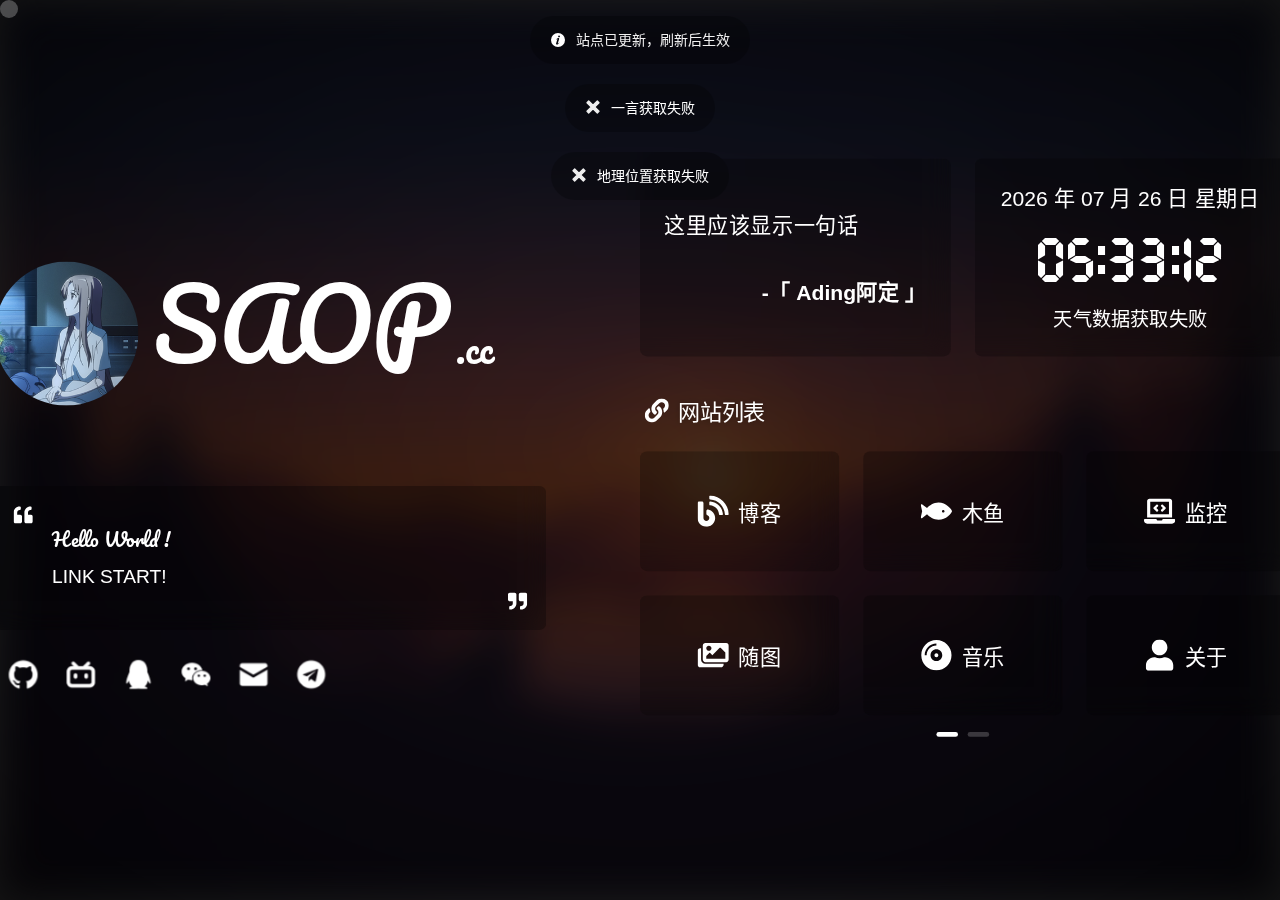
==== commit 14549d04: "." ====
--- a/index.html
+++ b/index.html
@@ -25,8 +25,8 @@
       window.location.href =
       "https://support.dmeng.net/upgrade-your-browser.html?referrer=" + encodeURIComponent(window.location.href)
   </script>
-  <script type="module" crossorigin src="/assets/index-07efe658.js"></script>
-  <link rel="stylesheet" href="/assets/index-48bc589c.css">
+  <script type="module" crossorigin src="/assets/index-df22bb29.js"></script>
+  <link rel="stylesheet" href="/assets/index-87e604cf.css">
 <link rel="manifest" href="/manifest.webmanifest"><script id="vite-plugin-pwa:register-sw" src="/registerSW.js"></script></head>
 
 <body>
--- a/assets/index-87e604cf.css
+++ b/assets/index-87e604cf.css
@@ -0,0 +1 @@
+@charset "UTF-8";:root{--el-color-white:#ffffff;--el-color-black:#000000;--el-color-primary-rgb:64,158,255;--el-color-success-rgb:103,194,58;--el-color-warning-rgb:230,162,60;--el-color-danger-rgb:245,108,108;--el-color-error-rgb:245,108,108;--el-color-info-rgb:144,147,153;--el-font-size-extra-large:20px;--el-font-size-large:18px;--el-font-size-medium:16px;--el-font-size-base:14px;--el-font-size-small:13px;--el-font-size-extra-small:12px;--el-font-family:"Helvetica Neue",Helvetica,"PingFang SC","Hiragino Sans GB","Microsoft YaHei","微软雅黑",Arial,sans-serif;--el-font-weight-primary:500;--el-font-line-height-primary:24px;--el-index-normal:1;--el-index-top:1000;--el-index-popper:2000;--el-border-radius-base:4px;--el-border-radius-small:2px;--el-border-radius-round:20px;--el-border-radius-circle:100%;--el-transition-duration:.3s;--el-transition-duration-fast:.2s;--el-transition-function-ease-in-out-bezier:cubic-bezier(.645, .045, .355, 1);--el-transition-function-fast-bezier:cubic-bezier(.23, 1, .32, 1);--el-transition-all:all var(--el-transition-duration) var(--el-transition-function-ease-in-out-bezier);--el-transition-fade:opacity var(--el-transition-duration) var(--el-transition-function-fast-bezier);--el-transition-md-fade:transform var(--el-transition-duration) var(--el-transition-function-fast-bezier),opacity var(--el-transition-duration) var(--el-transition-function-fast-bezier);--el-transition-fade-linear:opacity var(--el-transition-duration-fast) linear;--el-transition-border:border-color var(--el-transition-duration-fast) var(--el-transition-function-ease-in-out-bezier);--el-transition-box-shadow:box-shadow var(--el-transition-duration-fast) var(--el-transition-function-ease-in-out-bezier);--el-transition-color:color var(--el-transition-duration-fast) var(--el-transition-function-ease-in-out-bezier);--el-component-size-large:40px;--el-component-size:32px;--el-component-size-small:24px}:root{color-scheme:light;--el-color-white:#ffffff;--el-color-black:#000000;--el-color-primary:#409eff;--el-color-primary-light-3:#79bbff;--el-color-primary-light-5:#a0cfff;--el-color-primary-light-7:#c6e2ff;--el-color-primary-light-8:#d9ecff;--el-color-primary-light-9:#ecf5ff;--el-color-primary-dark-2:#337ecc;--el-color-success:#67c23a;--el-color-success-light-3:#95d475;--el-color-success-light-5:#b3e19d;--el-color-success-light-7:#d1edc4;--el-color-success-light-8:#e1f3d8;--el-color-success-light-9:#f0f9eb;--el-color-success-dark-2:#529b2e;--el-color-warning:#e6a23c;--el-color-warning-light-3:#eebe77;--el-color-warning-light-5:#f3d19e;--el-color-warning-light-7:#f8e3c5;--el-color-warning-light-8:#faecd8;--el-color-warning-light-9:#fdf6ec;--el-color-warning-dark-2:#b88230;--el-color-danger:#f56c6c;--el-color-danger-light-3:#f89898;--el-color-danger-light-5:#fab6b6;--el-color-danger-light-7:#fcd3d3;--el-color-danger-light-8:#fde2e2;--el-color-danger-light-9:#fef0f0;--el-color-danger-dark-2:#c45656;--el-color-error:#f56c6c;--el-color-error-light-3:#f89898;--el-color-error-light-5:#fab6b6;--el-color-error-light-7:#fcd3d3;--el-color-error-light-8:#fde2e2;--el-color-error-light-9:#fef0f0;--el-color-error-dark-2:#c45656;--el-color-info:#909399;--el-color-info-light-3:#b1b3b8;--el-color-info-light-5:#c8c9cc;--el-color-info-light-7:#dedfe0;--el-color-info-light-8:#e9e9eb;--el-color-info-light-9:#f4f4f5;--el-color-info-dark-2:#73767a;--el-bg-color:#ffffff;--el-bg-color-page:#f2f3f5;--el-bg-color-overlay:#ffffff;--el-text-color-primary:#303133;--el-text-color-regular:#606266;--el-text-color-secondary:#909399;--el-text-color-placeholder:#a8abb2;--el-text-color-disabled:#c0c4cc;--el-border-color:#dcdfe6;--el-border-color-light:#e4e7ed;--el-border-color-lighter:#ebeef5;--el-border-color-extra-light:#f2f6fc;--el-border-color-dark:#d4d7de;--el-border-color-darker:#cdd0d6;--el-fill-color:#f0f2f5;--el-fill-color-light:#f5f7fa;--el-fill-color-lighter:#fafafa;--el-fill-color-extra-light:#fafcff;--el-fill-color-dark:#ebedf0;--el-fill-color-darker:#e6e8eb;--el-fill-color-blank:#ffffff;--el-box-shadow:0px 12px 32px 4px rgba(0, 0, 0, .04),0px 8px 20px rgba(0, 0, 0, .08);--el-box-shadow-light:0px 0px 12px rgba(0, 0, 0, .12);--el-box-shadow-lighter:0px 0px 6px rgba(0, 0, 0, .12);--el-box-shadow-dark:0px 16px 48px 16px rgba(0, 0, 0, .08),0px 12px 32px rgba(0, 0, 0, .12),0px 8px 16px -8px rgba(0, 0, 0, .16);--el-disabled-bg-color:var(--el-fill-color-light);--el-disabled-text-color:var(--el-text-color-placeholder);--el-disabled-border-color:var(--el-border-color-light);--el-overlay-color:rgba(0, 0, 0, .8);--el-overlay-color-light:rgba(0, 0, 0, .7);--el-overlay-color-lighter:rgba(0, 0, 0, .5);--el-mask-color:rgba(255, 255, 255, .9);--el-mask-color-extra-light:rgba(255, 255, 255, .3);--el-border-width:1px;--el-border-style:solid;--el-border-color-hover:var(--el-text-color-disabled);--el-border:var(--el-border-width) var(--el-border-style) var(--el-border-color);--el-svg-monochrome-grey:var(--el-border-color)}.el-icon-loading{-webkit-animation:rotating 2s linear infinite;animation:rotating 2s linear infinite}.el-icon--right{margin-left:5px}.el-icon--left{margin-right:5px}@-webkit-keyframes rotating{0%{transform:rotate(0)}to{transform:rotate(360deg)}}@keyframes rotating{0%{transform:rotate(0)}to{transform:rotate(360deg)}}.el-icon{--color:inherit;height:1em;width:1em;line-height:1em;display:inline-flex;justify-content:center;align-items:center;position:relative;fill:currentColor;color:var(--color);font-size:inherit}.el-icon.is-loading{-webkit-animation:rotating 2s linear infinite;animation:rotating 2s linear infinite}.el-icon svg{height:1em;width:1em}.el-badge{--el-badge-bg-color:var(--el-color-danger);--el-badge-radius:10px;--el-badge-font-size:12px;--el-badge-padding:6px;--el-badge-size:18px;position:relative;vertical-align:middle;display:inline-block;width:-webkit-fit-content;width:-moz-fit-content;width:fit-content}.el-badge__content{background-color:var(--el-badge-bg-color);border-radius:var(--el-badge-radius);color:var(--el-color-white);display:inline-flex;justify-content:center;align-items:center;font-size:var(--el-badge-font-size);height:var(--el-badge-size);padding:0 var(--el-badge-padding);white-space:nowrap;border:1px solid var(--el-bg-color)}.el-badge__content.is-fixed{position:absolute;top:0;right:calc(1px + var(--el-badge-size)/ 2);transform:translateY(-50%) translate(100%);z-index:var(--el-index-normal)}.el-badge__content.is-fixed.is-dot{right:5px}.el-badge__content.is-dot{height:8px;width:8px;padding:0;right:0;border-radius:50%}.el-badge__content--primary{background-color:var(--el-color-primary)}.el-badge__content--success{background-color:var(--el-color-success)}.el-badge__content--warning{background-color:var(--el-color-warning)}.el-badge__content--info{background-color:var(--el-color-info)}.el-badge__content--danger{background-color:var(--el-color-danger)}.el-message{--el-message-bg-color:var(--el-color-info-light-9);--el-message-border-color:var(--el-border-color-lighter);--el-message-padding:15px 19px;--el-message-close-size:16px;--el-message-close-icon-color:var(--el-text-color-placeholder);--el-message-close-hover-color:var(--el-text-color-secondary)}.el-message{width:-webkit-fit-content;width:-moz-fit-content;width:fit-content;max-width:calc(100% - 32px);box-sizing:border-box;border-radius:var(--el-border-radius-base);border-width:var(--el-border-width);border-style:var(--el-border-style);border-color:var(--el-message-border-color);position:fixed;left:50%;top:20px;transform:translate(-50%);background-color:var(--el-message-bg-color);transition:opacity var(--el-transition-duration),transform .4s,top .4s;padding:var(--el-message-padding);display:flex;align-items:center}.el-message.is-center{justify-content:center}.el-message.is-closable .el-message__content{padding-right:31px}.el-message p{margin:0}.el-message--success{--el-message-bg-color:var(--el-color-success-light-9);--el-message-border-color:var(--el-color-success-light-8);--el-message-text-color:var(--el-color-success)}.el-message--success .el-message__content{color:var(--el-message-text-color);overflow-wrap:anywhere}.el-message .el-message-icon--success{color:var(--el-message-text-color)}.el-message--info{--el-message-bg-color:var(--el-color-info-light-9);--el-message-border-color:var(--el-color-info-light-8);--el-message-text-color:var(--el-color-info)}.el-message--info .el-message__content{color:var(--el-message-text-color);overflow-wrap:anywhere}.el-message .el-message-icon--info{color:var(--el-message-text-color)}.el-message--warning{--el-message-bg-color:var(--el-color-warning-light-9);--el-message-border-color:var(--el-color-warning-light-8);--el-message-text-color:var(--el-color-warning)}.el-message--warning .el-message__content{color:var(--el-message-text-color);overflow-wrap:anywhere}.el-message .el-message-icon--warning{color:var(--el-message-text-color)}.el-message--error{--el-message-bg-color:var(--el-color-error-light-9);--el-message-border-color:var(--el-color-error-light-8);--el-message-text-color:var(--el-color-error)}.el-message--error .el-message__content{color:var(--el-message-text-color);overflow-wrap:anywhere}.el-message .el-message-icon--error{color:var(--el-message-text-color)}.el-message__icon{margin-right:10px}.el-message .el-message__badge{position:absolute;top:-8px;right:-8px}.el-message__content{padding:0;font-size:14px;line-height:1}.el-message__content:focus{outline-width:0}.el-message .el-message__closeBtn{position:absolute;top:50%;right:19px;transform:translateY(-50%);cursor:pointer;color:var(--el-message-close-icon-color);font-size:var(--el-message-close-size)}.el-message .el-message__closeBtn:focus{outline-width:0}.el-message .el-message__closeBtn:hover{color:var(--el-message-close-hover-color)}.el-message-fade-enter-from,.el-message-fade-leave-to{opacity:0;transform:translate(-50%,-100%)}html,body{width:100%;height:100%;margin:0;padding:0;background-color:#333;overflow:hidden;font-family:HarmonyOS_Regular,sans-serif}*,a,p{margin:0;padding:0;-webkit-user-select:none;user-select:none;text-decoration:none;color:#fff;box-sizing:border-box}*:hover,a:hover,p:hover{transition:.3s}@font-face{font-family:Pacifico-Regular;src:url(/font/Pacifico-Regular.ttf) format("truetype")}@font-face{font-family:UnidreamLED;src:url(/font/UnidreamLED.ttf) format("truetype")}#app{position:fixed;top:0;left:0;width:100vw;height:100vh;z-index:0}.cards{border-radius:6px;background-color:#00000040;-webkit-backdrop-filter:blur(10px);backdrop-filter:blur(10px);transform:scale(1);transition:backdrop-filter .3s,transform .3s}.cards:hover{transform:scale(1.01)}.cards:active{transform:scale(.98)}.text-hidden{overflow:hidden;white-space:nowrap;text-overflow:ellipsis}.el-message{--el-message-bg-color: #00000040 !important;--el-message-text-color: #efefef !important;-webkit-backdrop-filter:blur(10px);backdrop-filter:blur(10px);border-radius:25px!important;border-color:transparent!important}.el-message .el-message__badge{display:none}.el-message .el-message__content{white-space:nowrap}.el-progress-bar .el-progress-bar__outer{border-radius:6px;background-color:#00000020}.el-progress-bar .el-progress-bar__outer .el-progress-bar__inner{background-color:#efefef;border-radius:6px;text-align:center;font-family:UnidreamLED}.el-progress-bar .el-progress-bar__outer .el-progress-bar__inner span{color:#564d59;font-size:.9rem}.el-popper.is-dark{background:rgba(255,255,255,.3764705882)!important;border:1px solid transparent!important}.el-card{border-radius:8px!important;border:1px solid transparent!important;background-color:transparent!important}.el-card .el-card__header{font-weight:700;padding:16px 20px!important;background-color:#ffffff30!important;border-bottom:1px solid transparent!important}.el-card .el-card__body{padding:0!important;background-color:#ffffff10!important}.fade-enter-active,.fade-leave-active{transition:opacity .3s ease-in-out}.fade-enter-from,.fade-leave-to{opacity:0}@keyframes fade{0%{opacity:0}to{opacity:1}}@keyframes fade-blur-in{0%{filter:blur(20px) brightness(.3);transform:scale(1.6)}to{filter:blur(0) brightness(1);transform:scale(1.2)}}@keyframes fade-blur-main-in{0%{transform:scale(1.2)}to{transform:scale(1)}}@media (min-width: 910px) and (max-width: 1200px){.sm-hidden{display:none}}#cursor{position:fixed;width:18px;height:18px;background:#fff;border-radius:25px;opacity:.25;z-index:10086;pointer-events:none;transition:.2s ease-in-out;transition-property:background,opacity,transform}#cursor.hidden{opacity:0}#cursor.active{opacity:.5;transform:scale(.5)}::-webkit-scrollbar,scrollbar{width:6px;height:6px;background-color:transparent}::-webkit-scrollbar-thumb,scrollbar-thumb{border-radius:10px;background-color:#eee}.container[data-v-7797f9ed]{max-width:1200px}@media (max-width: 1380px){.el-radio-group[data-v-7797f9ed]{justify-content:center!important}}@media (max-width: 1280px){.container[data-v-7797f9ed]{max-width:1100px}}@media (max-width: 992px){.container[data-v-7797f9ed]{max-width:900px}}@media (max-width: 720px){.xs-hidden[data-v-7797f9ed]{display:none}}#loader-wrapper[data-v-7797f9ed]{position:fixed;top:0;left:0;width:100%;height:100%;z-index:999;overflow:hidden}#loader-wrapper .loader[data-v-7797f9ed]{width:100%;height:100%;position:absolute;top:0;left:0;display:flex;flex-direction:column;align-items:center;justify-content:center}#loader-wrapper .loader .loader-circle[data-v-7797f9ed]{width:150px;height:150px;border-radius:50%;border:3px solid transparent;border-top-color:#fff;animation:spin-7797f9ed 1.8s linear infinite;z-index:2}#loader-wrapper .loader .loader-circle[data-v-7797f9ed]:before{content:"";position:absolute;top:5px;left:5px;right:5px;bottom:5px;border-radius:50%;border:3px solid transparent;border-top-color:#a4a4a4;animation:spin-reverse-7797f9ed .6s linear infinite}#loader-wrapper .loader .loader-circle[data-v-7797f9ed]:after{content:"";position:absolute;top:15px;left:15px;right:15px;bottom:15px;border-radius:50%;border:3px solid transparent;border-top-color:#d3d3d3;animation:spin-7797f9ed 1s linear infinite}#loader-wrapper .loader .loader-text[data-v-7797f9ed]{display:flex;flex-direction:column;align-items:center;color:#fff;z-index:2;margin-top:40px;font-size:24px}#loader-wrapper .loader .loader-text .tip[data-v-7797f9ed]{margin-top:6px;font-size:18px;opacity:.6}#loader-wrapper .loader-section[data-v-7797f9ed]{position:fixed;top:0;width:51%;height:100%;background:#333;z-index:1}#loader-wrapper .loader-section.section-left[data-v-7797f9ed]{left:0}#loader-wrapper .loader-section.section-right[data-v-7797f9ed]{right:0}#loader-wrapper.loaded[data-v-7797f9ed]{visibility:hidden;transform:translateY(-100%);transition:transform .3s 1s ease-out,visibility .3s 1s ease-out}#loader-wrapper.loaded .loader .loader-circle[data-v-7797f9ed],#loader-wrapper.loaded .loader .loader-text[data-v-7797f9ed]{opacity:0;transition:opacity .3s ease-out}#loader-wrapper.loaded .loader-section.section-left[data-v-7797f9ed]{transform:translate(-100%);transition:transform .5s .3s cubic-bezier(.645,.045,.355,1)}#loader-wrapper.loaded .loader-section.section-right[data-v-7797f9ed]{transform:translate(100%);transition:transform .5s .3s cubic-bezier(.645,.045,.355,1)}@keyframes spin-7797f9ed{0%{transform:rotate(0)}to{transform:rotate(360deg)}}@keyframes spin-reverse-7797f9ed{0%{transform:rotate(0)}to{transform:rotate(-360deg)}}.container[data-v-1735644c]{max-width:1200px}@media (max-width: 1380px){.el-radio-group[data-v-1735644c]{justify-content:center!important}}@media (max-width: 1280px){.container[data-v-1735644c]{max-width:1100px}}@media (max-width: 992px){.container[data-v-1735644c]{max-width:900px}}@media (max-width: 720px){.xs-hidden[data-v-1735644c]{display:none}}.message .logo[data-v-1735644c]{display:flex;flex-direction:row;align-items:center;animation:fade .5s}.message .logo .logo-img[data-v-1735644c]{border-radius:50%;width:120px}.message .logo .name[data-v-1735644c]{width:100%;height:142px;margin-left:12px;transform:translateY(-8px);font-family:Pacifico-Regular}.message .logo .name .bg[data-v-1735644c]{font-size:5rem}.message .logo .name .sm[data-v-1735644c]{margin-left:6px;font-size:2rem}@media (min-width: 720px) and (max-width: 789px){.message .logo .name .sm[data-v-1735644c]{display:none}}@media (max-width: 768px){.message .logo .logo-img[data-v-1735644c]{width:100px}.message .logo .name[data-v-1735644c]{height:128px}.message .logo .name .bg[data-v-1735644c]{font-size:4.5rem}}.message .description[data-v-1735644c]{padding:1rem;margin-top:3.5rem;max-width:460px;animation:fade .5s}.message .description .content[data-v-1735644c]{display:flex;justify-content:space-between}.message .description .content .text[data-v-1735644c]{margin:.75rem 1rem;line-height:2rem;margin-right:auto}.message .description .content .text p[data-v-1735644c]:nth-of-type(1){font-family:Pacifico-Regular}.message .description .content .xicon[data-v-1735644c]:nth-of-type(2){align-self:flex-end}@media (max-width: 720px){.message .description[data-v-1735644c]{max-width:100%;pointer-events:none}}@media (max-width: 390px){.message .logo[data-v-1735644c]{flex-direction:column}.message .logo .logo-img[data-v-1735644c]{display:none}.message .logo .name[data-v-1735644c]{margin-left:0;height:auto;transform:none;text-align:center}.message .logo .name .bg[data-v-1735644c]{font-size:3.5rem}.message .logo .name .sm[data-v-1735644c]{font-size:1.4rem}.message .description[data-v-1735644c]{margin-top:2.5rem}}.container[data-v-8af43c2c]{max-width:1200px}@media (max-width: 1380px){.el-radio-group[data-v-8af43c2c]{justify-content:center!important}}@media (max-width: 1280px){.container[data-v-8af43c2c]{max-width:1100px}}@media (max-width: 992px){.container[data-v-8af43c2c]{max-width:900px}}@media (max-width: 720px){.xs-hidden[data-v-8af43c2c]{display:none}}.social[data-v-8af43c2c]{margin-top:1rem;display:flex;align-items:center;justify-content:space-between;max-width:460px;width:100%;height:42px;background-color:transparent;border-radius:6px;-webkit-backdrop-filter:blur(0);backdrop-filter:blur(0);animation:fade .5s;transition:background-color .3s,backdrop-filter .3s}@media (max-width: 840px){.social[data-v-8af43c2c]{max-width:100%;justify-content:center}.social .link[data-v-8af43c2c]{justify-content:space-evenly!important;width:90%}.social .tip[data-v-8af43c2c]{display:none!important}}.social .link[data-v-8af43c2c]{display:flex;align-items:center;justify-content:center}.social .link a[data-v-8af43c2c]{display:inherit}.social .link a .icon[data-v-8af43c2c]{margin:0 12px;transition:transform .3s}.social .link a .icon[data-v-8af43c2c]:hover{transform:scale(1.1)}.social .link a .icon[data-v-8af43c2c]:active{transform:scale(1)}.social .tip[data-v-8af43c2c]{display:none;margin-right:12px;animation:fade .5s}@media (min-width: 768px){.social[data-v-8af43c2c]:hover{background-color:#00000040;-webkit-backdrop-filter:blur(5px);backdrop-filter:blur(5px)}.social:hover .tip[data-v-8af43c2c]{display:block}}.container[data-v-62af4ce8]{max-width:1200px}@media (max-width: 1380px){.el-radio-group[data-v-62af4ce8]{justify-content:center!important}}@media (max-width: 1280px){.container[data-v-62af4ce8]{max-width:1100px}}@media (max-width: 992px){.container[data-v-62af4ce8]{max-width:900px}}@media (max-width: 720px){.xs-hidden[data-v-62af4ce8]{display:none}}.left[data-v-62af4ce8]{width:50%;margin-right:10px;transform:translateY(20px)}.left.hidden[data-v-62af4ce8]{display:none}@media (max-width: 720px){.left[data-v-62af4ce8]{margin-right:0;width:100%}}.el-row{display:flex;flex-wrap:wrap;position:relative;box-sizing:border-box}.el-row.is-justify-center{justify-content:center}.el-row.is-justify-end{justify-content:flex-end}.el-row.is-justify-space-between{justify-content:space-between}.el-row.is-justify-space-around{justify-content:space-around}.el-row.is-justify-space-evenly{justify-content:space-evenly}.el-row.is-align-top{align-items:flex-start}.el-row.is-align-middle{align-items:center}.el-row.is-align-bottom{align-items:flex-end}[class*=el-col-]{box-sizing:border-box}[class*=el-col-].is-guttered{display:block;min-height:1px}.el-col-0,.el-col-0.is-guttered{display:none}.el-col-0{max-width:0%;flex:0 0 0%}.el-col-offset-0{margin-left:0}.el-col-pull-0{position:relative;right:0}.el-col-push-0{position:relative;left:0}.el-col-1{max-width:4.1666666667%;flex:0 0 4.1666666667%}.el-col-offset-1{margin-left:4.1666666667%}.el-col-pull-1{position:relative;right:4.1666666667%}.el-col-push-1{position:relative;left:4.1666666667%}.el-col-2{max-width:8.3333333333%;flex:0 0 8.3333333333%}.el-col-offset-2{margin-left:8.3333333333%}.el-col-pull-2{position:relative;right:8.3333333333%}.el-col-push-2{position:relative;left:8.3333333333%}.el-col-3{max-width:12.5%;flex:0 0 12.5%}.el-col-offset-3{margin-left:12.5%}.el-col-pull-3{position:relative;right:12.5%}.el-col-push-3{position:relative;left:12.5%}.el-col-4{max-width:16.6666666667%;flex:0 0 16.6666666667%}.el-col-offset-4{margin-left:16.6666666667%}.el-col-pull-4{position:relative;right:16.6666666667%}.el-col-push-4{position:relative;left:16.6666666667%}.el-col-5{max-width:20.8333333333%;flex:0 0 20.8333333333%}.el-col-offset-5{margin-left:20.8333333333%}.el-col-pull-5{position:relative;right:20.8333333333%}.el-col-push-5{position:relative;left:20.8333333333%}.el-col-6{max-width:25%;flex:0 0 25%}.el-col-offset-6{margin-left:25%}.el-col-pull-6{position:relative;right:25%}.el-col-push-6{position:relative;left:25%}.el-col-7{max-width:29.1666666667%;flex:0 0 29.1666666667%}.el-col-offset-7{margin-left:29.1666666667%}.el-col-pull-7{position:relative;right:29.1666666667%}.el-col-push-7{position:relative;left:29.1666666667%}.el-col-8{max-width:33.3333333333%;flex:0 0 33.3333333333%}.el-col-offset-8{margin-left:33.3333333333%}.el-col-pull-8{position:relative;right:33.3333333333%}.el-col-push-8{position:relative;left:33.3333333333%}.el-col-9{max-width:37.5%;flex:0 0 37.5%}.el-col-offset-9{margin-left:37.5%}.el-col-pull-9{position:relative;right:37.5%}.el-col-push-9{position:relative;left:37.5%}.el-col-10{max-width:41.6666666667%;flex:0 0 41.6666666667%}.el-col-offset-10{margin-left:41.6666666667%}.el-col-pull-10{position:relative;right:41.6666666667%}.el-col-push-10{position:relative;left:41.6666666667%}.el-col-11{max-width:45.8333333333%;flex:0 0 45.8333333333%}.el-col-offset-11{margin-left:45.8333333333%}.el-col-pull-11{position:relative;right:45.8333333333%}.el-col-push-11{position:relative;left:45.8333333333%}.el-col-12{max-width:50%;flex:0 0 50%}.el-col-offset-12{margin-left:50%}.el-col-pull-12{position:relative;right:50%}.el-col-push-12{position:relative;left:50%}.el-col-13{max-width:54.1666666667%;flex:0 0 54.1666666667%}.el-col-offset-13{margin-left:54.1666666667%}.el-col-pull-13{position:relative;right:54.1666666667%}.el-col-push-13{position:relative;left:54.1666666667%}.el-col-14{max-width:58.3333333333%;flex:0 0 58.3333333333%}.el-col-offset-14{margin-left:58.3333333333%}.el-col-pull-14{position:relative;right:58.3333333333%}.el-col-push-14{position:relative;left:58.3333333333%}.el-col-15{max-width:62.5%;flex:0 0 62.5%}.el-col-offset-15{margin-left:62.5%}.el-col-pull-15{position:relative;right:62.5%}.el-col-push-15{position:relative;left:62.5%}.el-col-16{max-width:66.6666666667%;flex:0 0 66.6666666667%}.el-col-offset-16{margin-left:66.6666666667%}.el-col-pull-16{position:relative;right:66.6666666667%}.el-col-push-16{position:relative;left:66.6666666667%}.el-col-17{max-width:70.8333333333%;flex:0 0 70.8333333333%}.el-col-offset-17{margin-left:70.8333333333%}.el-col-pull-17{position:relative;right:70.8333333333%}.el-col-push-17{position:relative;left:70.8333333333%}.el-col-18{max-width:75%;flex:0 0 75%}.el-col-offset-18{margin-left:75%}.el-col-pull-18{position:relative;right:75%}.el-col-push-18{position:relative;left:75%}.el-col-19{max-width:79.1666666667%;flex:0 0 79.1666666667%}.el-col-offset-19{margin-left:79.1666666667%}.el-col-pull-19{position:relative;right:79.1666666667%}.el-col-push-19{position:relative;left:79.1666666667%}.el-col-20{max-width:83.3333333333%;flex:0 0 83.3333333333%}.el-col-offset-20{margin-left:83.3333333333%}.el-col-pull-20{position:relative;right:83.3333333333%}.el-col-push-20{position:relative;left:83.3333333333%}.el-col-21{max-width:87.5%;flex:0 0 87.5%}.el-col-offset-21{margin-left:87.5%}.el-col-pull-21{position:relative;right:87.5%}.el-col-push-21{position:relative;left:87.5%}.el-col-22{max-width:91.6666666667%;flex:0 0 91.6666666667%}.el-col-offset-22{margin-left:91.6666666667%}.el-col-pull-22{position:relative;right:91.6666666667%}.el-col-push-22{position:relative;left:91.6666666667%}.el-col-23{max-width:95.8333333333%;flex:0 0 95.8333333333%}.el-col-offset-23{margin-left:95.8333333333%}.el-col-pull-23{position:relative;right:95.8333333333%}.el-col-push-23{position:relative;left:95.8333333333%}.el-col-24{max-width:100%;flex:0 0 100%}.el-col-offset-24{margin-left:100%}.el-col-pull-24{position:relative;right:100%}.el-col-push-24{position:relative;left:100%}@media only screen and (max-width:768px){.el-col-xs-0,.el-col-xs-0.is-guttered{display:none}.el-col-xs-0{max-width:0%;flex:0 0 0%}.el-col-xs-offset-0{margin-left:0}.el-col-xs-pull-0{position:relative;right:0}.el-col-xs-push-0{position:relative;left:0}.el-col-xs-1{display:block;max-width:4.1666666667%;flex:0 0 4.1666666667%}.el-col-xs-offset-1{margin-left:4.1666666667%}.el-col-xs-pull-1{position:relative;right:4.1666666667%}.el-col-xs-push-1{position:relative;left:4.1666666667%}.el-col-xs-2{display:block;max-width:8.3333333333%;flex:0 0 8.3333333333%}.el-col-xs-offset-2{margin-left:8.3333333333%}.el-col-xs-pull-2{position:relative;right:8.3333333333%}.el-col-xs-push-2{position:relative;left:8.3333333333%}.el-col-xs-3{display:block;max-width:12.5%;flex:0 0 12.5%}.el-col-xs-offset-3{margin-left:12.5%}.el-col-xs-pull-3{position:relative;right:12.5%}.el-col-xs-push-3{position:relative;left:12.5%}.el-col-xs-4{display:block;max-width:16.6666666667%;flex:0 0 16.6666666667%}.el-col-xs-offset-4{margin-left:16.6666666667%}.el-col-xs-pull-4{position:relative;right:16.6666666667%}.el-col-xs-push-4{position:relative;left:16.6666666667%}.el-col-xs-5{display:block;max-width:20.8333333333%;flex:0 0 20.8333333333%}.el-col-xs-offset-5{margin-left:20.8333333333%}.el-col-xs-pull-5{position:relative;right:20.8333333333%}.el-col-xs-push-5{position:relative;left:20.8333333333%}.el-col-xs-6{display:block;max-width:25%;flex:0 0 25%}.el-col-xs-offset-6{margin-left:25%}.el-col-xs-pull-6{position:relative;right:25%}.el-col-xs-push-6{position:relative;left:25%}.el-col-xs-7{display:block;max-width:29.1666666667%;flex:0 0 29.1666666667%}.el-col-xs-offset-7{margin-left:29.1666666667%}.el-col-xs-pull-7{position:relative;right:29.1666666667%}.el-col-xs-push-7{position:relative;left:29.1666666667%}.el-col-xs-8{display:block;max-width:33.3333333333%;flex:0 0 33.3333333333%}.el-col-xs-offset-8{margin-left:33.3333333333%}.el-col-xs-pull-8{position:relative;right:33.3333333333%}.el-col-xs-push-8{position:relative;left:33.3333333333%}.el-col-xs-9{display:block;max-width:37.5%;flex:0 0 37.5%}.el-col-xs-offset-9{margin-left:37.5%}.el-col-xs-pull-9{position:relative;right:37.5%}.el-col-xs-push-9{position:relative;left:37.5%}.el-col-xs-10{display:block;max-width:41.6666666667%;flex:0 0 41.6666666667%}.el-col-xs-offset-10{margin-left:41.6666666667%}.el-col-xs-pull-10{position:relative;right:41.6666666667%}.el-col-xs-push-10{position:relative;left:41.6666666667%}.el-col-xs-11{display:block;max-width:45.8333333333%;flex:0 0 45.8333333333%}.el-col-xs-offset-11{margin-left:45.8333333333%}.el-col-xs-pull-11{position:relative;right:45.8333333333%}.el-col-xs-push-11{position:relative;left:45.8333333333%}.el-col-xs-12{display:block;max-width:50%;flex:0 0 50%}.el-col-xs-offset-12{margin-left:50%}.el-col-xs-pull-12{position:relative;right:50%}.el-col-xs-push-12{position:relative;left:50%}.el-col-xs-13{display:block;max-width:54.1666666667%;flex:0 0 54.1666666667%}.el-col-xs-offset-13{margin-left:54.1666666667%}.el-col-xs-pull-13{position:relative;right:54.1666666667%}.el-col-xs-push-13{position:relative;left:54.1666666667%}.el-col-xs-14{display:block;max-width:58.3333333333%;flex:0 0 58.3333333333%}.el-col-xs-offset-14{margin-left:58.3333333333%}.el-col-xs-pull-14{position:relative;right:58.3333333333%}.el-col-xs-push-14{position:relative;left:58.3333333333%}.el-col-xs-15{display:block;max-width:62.5%;flex:0 0 62.5%}.el-col-xs-offset-15{margin-left:62.5%}.el-col-xs-pull-15{position:relative;right:62.5%}.el-col-xs-push-15{position:relative;left:62.5%}.el-col-xs-16{display:block;max-width:66.6666666667%;flex:0 0 66.6666666667%}.el-col-xs-offset-16{margin-left:66.6666666667%}.el-col-xs-pull-16{position:relative;right:66.6666666667%}.el-col-xs-push-16{position:relative;left:66.6666666667%}.el-col-xs-17{display:block;max-width:70.8333333333%;flex:0 0 70.8333333333%}.el-col-xs-offset-17{margin-left:70.8333333333%}.el-col-xs-pull-17{position:relative;right:70.8333333333%}.el-col-xs-push-17{position:relative;left:70.8333333333%}.el-col-xs-18{display:block;max-width:75%;flex:0 0 75%}.el-col-xs-offset-18{margin-left:75%}.el-col-xs-pull-18{position:relative;right:75%}.el-col-xs-push-18{position:relative;left:75%}.el-col-xs-19{display:block;max-width:79.1666666667%;flex:0 0 79.1666666667%}.el-col-xs-offset-19{margin-left:79.1666666667%}.el-col-xs-pull-19{position:relative;right:79.1666666667%}.el-col-xs-push-19{position:relative;left:79.1666666667%}.el-col-xs-20{display:block;max-width:83.3333333333%;flex:0 0 83.3333333333%}.el-col-xs-offset-20{margin-left:83.3333333333%}.el-col-xs-pull-20{position:relative;right:83.3333333333%}.el-col-xs-push-20{position:relative;left:83.3333333333%}.el-col-xs-21{display:block;max-width:87.5%;flex:0 0 87.5%}.el-col-xs-offset-21{margin-left:87.5%}.el-col-xs-pull-21{position:relative;right:87.5%}.el-col-xs-push-21{position:relative;left:87.5%}.el-col-xs-22{display:block;max-width:91.6666666667%;flex:0 0 91.6666666667%}.el-col-xs-offset-22{margin-left:91.6666666667%}.el-col-xs-pull-22{position:relative;right:91.6666666667%}.el-col-xs-push-22{position:relative;left:91.6666666667%}.el-col-xs-23{display:block;max-width:95.8333333333%;flex:0 0 95.8333333333%}.el-col-xs-offset-23{margin-left:95.8333333333%}.el-col-xs-pull-23{position:relative;right:95.8333333333%}.el-col-xs-push-23{position:relative;left:95.8333333333%}.el-col-xs-24{display:block;max-width:100%;flex:0 0 100%}.el-col-xs-offset-24{margin-left:100%}.el-col-xs-pull-24{position:relative;right:100%}.el-col-xs-push-24{position:relative;left:100%}}@media only screen and (min-width:768px){.el-col-sm-0,.el-col-sm-0.is-guttered{display:none}.el-col-sm-0{max-width:0%;flex:0 0 0%}.el-col-sm-offset-0{margin-left:0}.el-col-sm-pull-0{position:relative;right:0}.el-col-sm-push-0{position:relative;left:0}.el-col-sm-1{display:block;max-width:4.1666666667%;flex:0 0 4.1666666667%}.el-col-sm-offset-1{margin-left:4.1666666667%}.el-col-sm-pull-1{position:relative;right:4.1666666667%}.el-col-sm-push-1{position:relative;left:4.1666666667%}.el-col-sm-2{display:block;max-width:8.3333333333%;flex:0 0 8.3333333333%}.el-col-sm-offset-2{margin-left:8.3333333333%}.el-col-sm-pull-2{position:relative;right:8.3333333333%}.el-col-sm-push-2{position:relative;left:8.3333333333%}.el-col-sm-3{display:block;max-width:12.5%;flex:0 0 12.5%}.el-col-sm-offset-3{margin-left:12.5%}.el-col-sm-pull-3{position:relative;right:12.5%}.el-col-sm-push-3{position:relative;left:12.5%}.el-col-sm-4{display:block;max-width:16.6666666667%;flex:0 0 16.6666666667%}.el-col-sm-offset-4{margin-left:16.6666666667%}.el-col-sm-pull-4{position:relative;right:16.6666666667%}.el-col-sm-push-4{position:relative;left:16.6666666667%}.el-col-sm-5{display:block;max-width:20.8333333333%;flex:0 0 20.8333333333%}.el-col-sm-offset-5{margin-left:20.8333333333%}.el-col-sm-pull-5{position:relative;right:20.8333333333%}.el-col-sm-push-5{position:relative;left:20.8333333333%}.el-col-sm-6{display:block;max-width:25%;flex:0 0 25%}.el-col-sm-offset-6{margin-left:25%}.el-col-sm-pull-6{position:relative;right:25%}.el-col-sm-push-6{position:relative;left:25%}.el-col-sm-7{display:block;max-width:29.1666666667%;flex:0 0 29.1666666667%}.el-col-sm-offset-7{margin-left:29.1666666667%}.el-col-sm-pull-7{position:relative;right:29.1666666667%}.el-col-sm-push-7{position:relative;left:29.1666666667%}.el-col-sm-8{display:block;max-width:33.3333333333%;flex:0 0 33.3333333333%}.el-col-sm-offset-8{margin-left:33.3333333333%}.el-col-sm-pull-8{position:relative;right:33.3333333333%}.el-col-sm-push-8{position:relative;left:33.3333333333%}.el-col-sm-9{display:block;max-width:37.5%;flex:0 0 37.5%}.el-col-sm-offset-9{margin-left:37.5%}.el-col-sm-pull-9{position:relative;right:37.5%}.el-col-sm-push-9{position:relative;left:37.5%}.el-col-sm-10{display:block;max-width:41.6666666667%;flex:0 0 41.6666666667%}.el-col-sm-offset-10{margin-left:41.6666666667%}.el-col-sm-pull-10{position:relative;right:41.6666666667%}.el-col-sm-push-10{position:relative;left:41.6666666667%}.el-col-sm-11{display:block;max-width:45.8333333333%;flex:0 0 45.8333333333%}.el-col-sm-offset-11{margin-left:45.8333333333%}.el-col-sm-pull-11{position:relative;right:45.8333333333%}.el-col-sm-push-11{position:relative;left:45.8333333333%}.el-col-sm-12{display:block;max-width:50%;flex:0 0 50%}.el-col-sm-offset-12{margin-left:50%}.el-col-sm-pull-12{position:relative;right:50%}.el-col-sm-push-12{position:relative;left:50%}.el-col-sm-13{display:block;max-width:54.1666666667%;flex:0 0 54.1666666667%}.el-col-sm-offset-13{margin-left:54.1666666667%}.el-col-sm-pull-13{position:relative;right:54.1666666667%}.el-col-sm-push-13{position:relative;left:54.1666666667%}.el-col-sm-14{display:block;max-width:58.3333333333%;flex:0 0 58.3333333333%}.el-col-sm-offset-14{margin-left:58.3333333333%}.el-col-sm-pull-14{position:relative;right:58.3333333333%}.el-col-sm-push-14{position:relative;left:58.3333333333%}.el-col-sm-15{display:block;max-width:62.5%;flex:0 0 62.5%}.el-col-sm-offset-15{margin-left:62.5%}.el-col-sm-pull-15{position:relative;right:62.5%}.el-col-sm-push-15{position:relative;left:62.5%}.el-col-sm-16{display:block;max-width:66.6666666667%;flex:0 0 66.6666666667%}.el-col-sm-offset-16{margin-left:66.6666666667%}.el-col-sm-pull-16{position:relative;right:66.6666666667%}.el-col-sm-push-16{position:relative;left:66.6666666667%}.el-col-sm-17{display:block;max-width:70.8333333333%;flex:0 0 70.8333333333%}.el-col-sm-offset-17{margin-left:70.8333333333%}.el-col-sm-pull-17{position:relative;right:70.8333333333%}.el-col-sm-push-17{position:relative;left:70.8333333333%}.el-col-sm-18{display:block;max-width:75%;flex:0 0 75%}.el-col-sm-offset-18{margin-left:75%}.el-col-sm-pull-18{position:relative;right:75%}.el-col-sm-push-18{position:relative;left:75%}.el-col-sm-19{display:block;max-width:79.1666666667%;flex:0 0 79.1666666667%}.el-col-sm-offset-19{margin-left:79.1666666667%}.el-col-sm-pull-19{position:relative;right:79.1666666667%}.el-col-sm-push-19{position:relative;left:79.1666666667%}.el-col-sm-20{display:block;max-width:83.3333333333%;flex:0 0 83.3333333333%}.el-col-sm-offset-20{margin-left:83.3333333333%}.el-col-sm-pull-20{position:relative;right:83.3333333333%}.el-col-sm-push-20{position:relative;left:83.3333333333%}.el-col-sm-21{display:block;max-width:87.5%;flex:0 0 87.5%}.el-col-sm-offset-21{margin-left:87.5%}.el-col-sm-pull-21{position:relative;right:87.5%}.el-col-sm-push-21{position:relative;left:87.5%}.el-col-sm-22{display:block;max-width:91.6666666667%;flex:0 0 91.6666666667%}.el-col-sm-offset-22{margin-left:91.6666666667%}.el-col-sm-pull-22{position:relative;right:91.6666666667%}.el-col-sm-push-22{position:relative;left:91.6666666667%}.el-col-sm-23{display:block;max-width:95.8333333333%;flex:0 0 95.8333333333%}.el-col-sm-offset-23{margin-left:95.8333333333%}.el-col-sm-pull-23{position:relative;right:95.8333333333%}.el-col-sm-push-23{position:relative;left:95.8333333333%}.el-col-sm-24{display:block;max-width:100%;flex:0 0 100%}.el-col-sm-offset-24{margin-left:100%}.el-col-sm-pull-24{position:relative;right:100%}.el-col-sm-push-24{position:relative;left:100%}}@media only screen and (min-width:992px){.el-col-md-0,.el-col-md-0.is-guttered{display:none}.el-col-md-0{max-width:0%;flex:0 0 0%}.el-col-md-offset-0{margin-left:0}.el-col-md-pull-0{position:relative;right:0}.el-col-md-push-0{position:relative;left:0}.el-col-md-1{display:block;max-width:4.1666666667%;flex:0 0 4.1666666667%}.el-col-md-offset-1{margin-left:4.1666666667%}.el-col-md-pull-1{position:relative;right:4.1666666667%}.el-col-md-push-1{position:relative;left:4.1666666667%}.el-col-md-2{display:block;max-width:8.3333333333%;flex:0 0 8.3333333333%}.el-col-md-offset-2{margin-left:8.3333333333%}.el-col-md-pull-2{position:relative;right:8.3333333333%}.el-col-md-push-2{position:relative;left:8.3333333333%}.el-col-md-3{display:block;max-width:12.5%;flex:0 0 12.5%}.el-col-md-offset-3{margin-left:12.5%}.el-col-md-pull-3{position:relative;right:12.5%}.el-col-md-push-3{position:relative;left:12.5%}.el-col-md-4{display:block;max-width:16.6666666667%;flex:0 0 16.6666666667%}.el-col-md-offset-4{margin-left:16.6666666667%}.el-col-md-pull-4{position:relative;right:16.6666666667%}.el-col-md-push-4{position:relative;left:16.6666666667%}.el-col-md-5{display:block;max-width:20.8333333333%;flex:0 0 20.8333333333%}.el-col-md-offset-5{margin-left:20.8333333333%}.el-col-md-pull-5{position:relative;right:20.8333333333%}.el-col-md-push-5{position:relative;left:20.8333333333%}.el-col-md-6{display:block;max-width:25%;flex:0 0 25%}.el-col-md-offset-6{margin-left:25%}.el-col-md-pull-6{position:relative;right:25%}.el-col-md-push-6{position:relative;left:25%}.el-col-md-7{display:block;max-width:29.1666666667%;flex:0 0 29.1666666667%}.el-col-md-offset-7{margin-left:29.1666666667%}.el-col-md-pull-7{position:relative;right:29.1666666667%}.el-col-md-push-7{position:relative;left:29.1666666667%}.el-col-md-8{display:block;max-width:33.3333333333%;flex:0 0 33.3333333333%}.el-col-md-offset-8{margin-left:33.3333333333%}.el-col-md-pull-8{position:relative;right:33.3333333333%}.el-col-md-push-8{position:relative;left:33.3333333333%}.el-col-md-9{display:block;max-width:37.5%;flex:0 0 37.5%}.el-col-md-offset-9{margin-left:37.5%}.el-col-md-pull-9{position:relative;right:37.5%}.el-col-md-push-9{position:relative;left:37.5%}.el-col-md-10{display:block;max-width:41.6666666667%;flex:0 0 41.6666666667%}.el-col-md-offset-10{margin-left:41.6666666667%}.el-col-md-pull-10{position:relative;right:41.6666666667%}.el-col-md-push-10{position:relative;left:41.6666666667%}.el-col-md-11{display:block;max-width:45.8333333333%;flex:0 0 45.8333333333%}.el-col-md-offset-11{margin-left:45.8333333333%}.el-col-md-pull-11{position:relative;right:45.8333333333%}.el-col-md-push-11{position:relative;left:45.8333333333%}.el-col-md-12{display:block;max-width:50%;flex:0 0 50%}.el-col-md-offset-12{margin-left:50%}.el-col-md-pull-12{position:relative;right:50%}.el-col-md-push-12{position:relative;left:50%}.el-col-md-13{display:block;max-width:54.1666666667%;flex:0 0 54.1666666667%}.el-col-md-offset-13{margin-left:54.1666666667%}.el-col-md-pull-13{position:relative;right:54.1666666667%}.el-col-md-push-13{position:relative;left:54.1666666667%}.el-col-md-14{display:block;max-width:58.3333333333%;flex:0 0 58.3333333333%}.el-col-md-offset-14{margin-left:58.3333333333%}.el-col-md-pull-14{position:relative;right:58.3333333333%}.el-col-md-push-14{position:relative;left:58.3333333333%}.el-col-md-15{display:block;max-width:62.5%;flex:0 0 62.5%}.el-col-md-offset-15{margin-left:62.5%}.el-col-md-pull-15{position:relative;right:62.5%}.el-col-md-push-15{position:relative;left:62.5%}.el-col-md-16{display:block;max-width:66.6666666667%;flex:0 0 66.6666666667%}.el-col-md-offset-16{margin-left:66.6666666667%}.el-col-md-pull-16{position:relative;right:66.6666666667%}.el-col-md-push-16{position:relative;left:66.6666666667%}.el-col-md-17{display:block;max-width:70.8333333333%;flex:0 0 70.8333333333%}.el-col-md-offset-17{margin-left:70.8333333333%}.el-col-md-pull-17{position:relative;right:70.8333333333%}.el-col-md-push-17{position:relative;left:70.8333333333%}.el-col-md-18{display:block;max-width:75%;flex:0 0 75%}.el-col-md-offset-18{margin-left:75%}.el-col-md-pull-18{position:relative;right:75%}.el-col-md-push-18{position:relative;left:75%}.el-col-md-19{display:block;max-width:79.1666666667%;flex:0 0 79.1666666667%}.el-col-md-offset-19{margin-left:79.1666666667%}.el-col-md-pull-19{position:relative;right:79.1666666667%}.el-col-md-push-19{position:relative;left:79.1666666667%}.el-col-md-20{display:block;max-width:83.3333333333%;flex:0 0 83.3333333333%}.el-col-md-offset-20{margin-left:83.3333333333%}.el-col-md-pull-20{position:relative;right:83.3333333333%}.el-col-md-push-20{position:relative;left:83.3333333333%}.el-col-md-21{display:block;max-width:87.5%;flex:0 0 87.5%}.el-col-md-offset-21{margin-left:87.5%}.el-col-md-pull-21{position:relative;right:87.5%}.el-col-md-push-21{position:relative;left:87.5%}.el-col-md-22{display:block;max-width:91.6666666667%;flex:0 0 91.6666666667%}.el-col-md-offset-22{margin-left:91.6666666667%}.el-col-md-pull-22{position:relative;right:91.6666666667%}.el-col-md-push-22{position:relative;left:91.6666666667%}.el-col-md-23{display:block;max-width:95.8333333333%;flex:0 0 95.8333333333%}.el-col-md-offset-23{margin-left:95.8333333333%}.el-col-md-pull-23{position:relative;right:95.8333333333%}.el-col-md-push-23{position:relative;left:95.8333333333%}.el-col-md-24{display:block;max-width:100%;flex:0 0 100%}.el-col-md-offset-24{margin-left:100%}.el-col-md-pull-24{position:relative;right:100%}.el-col-md-push-24{position:relative;left:100%}}@media only screen and (min-width:1200px){.el-col-lg-0,.el-col-lg-0.is-guttered{display:none}.el-col-lg-0{max-width:0%;flex:0 0 0%}.el-col-lg-offset-0{margin-left:0}.el-col-lg-pull-0{position:relative;right:0}.el-col-lg-push-0{position:relative;left:0}.el-col-lg-1{display:block;max-width:4.1666666667%;flex:0 0 4.1666666667%}.el-col-lg-offset-1{margin-left:4.1666666667%}.el-col-lg-pull-1{position:relative;right:4.1666666667%}.el-col-lg-push-1{position:relative;left:4.1666666667%}.el-col-lg-2{display:block;max-width:8.3333333333%;flex:0 0 8.3333333333%}.el-col-lg-offset-2{margin-left:8.3333333333%}.el-col-lg-pull-2{position:relative;right:8.3333333333%}.el-col-lg-push-2{position:relative;left:8.3333333333%}.el-col-lg-3{display:block;max-width:12.5%;flex:0 0 12.5%}.el-col-lg-offset-3{margin-left:12.5%}.el-col-lg-pull-3{position:relative;right:12.5%}.el-col-lg-push-3{position:relative;left:12.5%}.el-col-lg-4{display:block;max-width:16.6666666667%;flex:0 0 16.6666666667%}.el-col-lg-offset-4{margin-left:16.6666666667%}.el-col-lg-pull-4{position:relative;right:16.6666666667%}.el-col-lg-push-4{position:relative;left:16.6666666667%}.el-col-lg-5{display:block;max-width:20.8333333333%;flex:0 0 20.8333333333%}.el-col-lg-offset-5{margin-left:20.8333333333%}.el-col-lg-pull-5{position:relative;right:20.8333333333%}.el-col-lg-push-5{position:relative;left:20.8333333333%}.el-col-lg-6{display:block;max-width:25%;flex:0 0 25%}.el-col-lg-offset-6{margin-left:25%}.el-col-lg-pull-6{position:relative;right:25%}.el-col-lg-push-6{position:relative;left:25%}.el-col-lg-7{display:block;max-width:29.1666666667%;flex:0 0 29.1666666667%}.el-col-lg-offset-7{margin-left:29.1666666667%}.el-col-lg-pull-7{position:relative;right:29.1666666667%}.el-col-lg-push-7{position:relative;left:29.1666666667%}.el-col-lg-8{display:block;max-width:33.3333333333%;flex:0 0 33.3333333333%}.el-col-lg-offset-8{margin-left:33.3333333333%}.el-col-lg-pull-8{position:relative;right:33.3333333333%}.el-col-lg-push-8{position:relative;left:33.3333333333%}.el-col-lg-9{display:block;max-width:37.5%;flex:0 0 37.5%}.el-col-lg-offset-9{margin-left:37.5%}.el-col-lg-pull-9{position:relative;right:37.5%}.el-col-lg-push-9{position:relative;left:37.5%}.el-col-lg-10{display:block;max-width:41.6666666667%;flex:0 0 41.6666666667%}.el-col-lg-offset-10{margin-left:41.6666666667%}.el-col-lg-pull-10{position:relative;right:41.6666666667%}.el-col-lg-push-10{position:relative;left:41.6666666667%}.el-col-lg-11{display:block;max-width:45.8333333333%;flex:0 0 45.8333333333%}.el-col-lg-offset-11{margin-left:45.8333333333%}.el-col-lg-pull-11{position:relative;right:45.8333333333%}.el-col-lg-push-11{position:relative;left:45.8333333333%}.el-col-lg-12{display:block;max-width:50%;flex:0 0 50%}.el-col-lg-offset-12{margin-left:50%}.el-col-lg-pull-12{position:relative;right:50%}.el-col-lg-push-12{position:relative;left:50%}.el-col-lg-13{display:block;max-width:54.1666666667%;flex:0 0 54.1666666667%}.el-col-lg-offset-13{margin-left:54.1666666667%}.el-col-lg-pull-13{position:relative;right:54.1666666667%}.el-col-lg-push-13{position:relative;left:54.1666666667%}.el-col-lg-14{display:block;max-width:58.3333333333%;flex:0 0 58.3333333333%}.el-col-lg-offset-14{margin-left:58.3333333333%}.el-col-lg-pull-14{position:relative;right:58.3333333333%}.el-col-lg-push-14{position:relative;left:58.3333333333%}.el-col-lg-15{display:block;max-width:62.5%;flex:0 0 62.5%}.el-col-lg-offset-15{margin-left:62.5%}.el-col-lg-pull-15{position:relative;right:62.5%}.el-col-lg-push-15{position:relative;left:62.5%}.el-col-lg-16{display:block;max-width:66.6666666667%;flex:0 0 66.6666666667%}.el-col-lg-offset-16{margin-left:66.6666666667%}.el-col-lg-pull-16{position:relative;right:66.6666666667%}.el-col-lg-push-16{position:relative;left:66.6666666667%}.el-col-lg-17{display:block;max-width:70.8333333333%;flex:0 0 70.8333333333%}.el-col-lg-offset-17{margin-left:70.8333333333%}.el-col-lg-pull-17{position:relative;right:70.8333333333%}.el-col-lg-push-17{position:relative;left:70.8333333333%}.el-col-lg-18{display:block;max-width:75%;flex:0 0 75%}.el-col-lg-offset-18{margin-left:75%}.el-col-lg-pull-18{position:relative;right:75%}.el-col-lg-push-18{position:relative;left:75%}.el-col-lg-19{display:block;max-width:79.1666666667%;flex:0 0 79.1666666667%}.el-col-lg-offset-19{margin-left:79.1666666667%}.el-col-lg-pull-19{position:relative;right:79.1666666667%}.el-col-lg-push-19{position:relative;left:79.1666666667%}.el-col-lg-20{display:block;max-width:83.3333333333%;flex:0 0 83.3333333333%}.el-col-lg-offset-20{margin-left:83.3333333333%}.el-col-lg-pull-20{position:relative;right:83.3333333333%}.el-col-lg-push-20{position:relative;left:83.3333333333%}.el-col-lg-21{display:block;max-width:87.5%;flex:0 0 87.5%}.el-col-lg-offset-21{margin-left:87.5%}.el-col-lg-pull-21{position:relative;right:87.5%}.el-col-lg-push-21{position:relative;left:87.5%}.el-col-lg-22{display:block;max-width:91.6666666667%;flex:0 0 91.6666666667%}.el-col-lg-offset-22{margin-left:91.6666666667%}.el-col-lg-pull-22{position:relative;right:91.6666666667%}.el-col-lg-push-22{position:relative;left:91.6666666667%}.el-col-lg-23{display:block;max-width:95.8333333333%;flex:0 0 95.8333333333%}.el-col-lg-offset-23{margin-left:95.8333333333%}.el-col-lg-pull-23{position:relative;right:95.8333333333%}.el-col-lg-push-23{position:relative;left:95.8333333333%}.el-col-lg-24{display:block;max-width:100%;flex:0 0 100%}.el-col-lg-offset-24{margin-left:100%}.el-col-lg-pull-24{position:relative;right:100%}.el-col-lg-push-24{position:relative;left:100%}}@media only screen and (min-width:1920px){.el-col-xl-0,.el-col-xl-0.is-guttered{display:none}.el-col-xl-0{max-width:0%;flex:0 0 0%}.el-col-xl-offset-0{margin-left:0}.el-col-xl-pull-0{position:relative;right:0}.el-col-xl-push-0{position:relative;left:0}.el-col-xl-1{display:block;max-width:4.1666666667%;flex:0 0 4.1666666667%}.el-col-xl-offset-1{margin-left:4.1666666667%}.el-col-xl-pull-1{position:relative;right:4.1666666667%}.el-col-xl-push-1{position:relative;left:4.1666666667%}.el-col-xl-2{display:block;max-width:8.3333333333%;flex:0 0 8.3333333333%}.el-col-xl-offset-2{margin-left:8.3333333333%}.el-col-xl-pull-2{position:relative;right:8.3333333333%}.el-col-xl-push-2{position:relative;left:8.3333333333%}.el-col-xl-3{display:block;max-width:12.5%;flex:0 0 12.5%}.el-col-xl-offset-3{margin-left:12.5%}.el-col-xl-pull-3{position:relative;right:12.5%}.el-col-xl-push-3{position:relative;left:12.5%}.el-col-xl-4{display:block;max-width:16.6666666667%;flex:0 0 16.6666666667%}.el-col-xl-offset-4{margin-left:16.6666666667%}.el-col-xl-pull-4{position:relative;right:16.6666666667%}.el-col-xl-push-4{position:relative;left:16.6666666667%}.el-col-xl-5{display:block;max-width:20.8333333333%;flex:0 0 20.8333333333%}.el-col-xl-offset-5{margin-left:20.8333333333%}.el-col-xl-pull-5{position:relative;right:20.8333333333%}.el-col-xl-push-5{position:relative;left:20.8333333333%}.el-col-xl-6{display:block;max-width:25%;flex:0 0 25%}.el-col-xl-offset-6{margin-left:25%}.el-col-xl-pull-6{position:relative;right:25%}.el-col-xl-push-6{position:relative;left:25%}.el-col-xl-7{display:block;max-width:29.1666666667%;flex:0 0 29.1666666667%}.el-col-xl-offset-7{margin-left:29.1666666667%}.el-col-xl-pull-7{position:relative;right:29.1666666667%}.el-col-xl-push-7{position:relative;left:29.1666666667%}.el-col-xl-8{display:block;max-width:33.3333333333%;flex:0 0 33.3333333333%}.el-col-xl-offset-8{margin-left:33.3333333333%}.el-col-xl-pull-8{position:relative;right:33.3333333333%}.el-col-xl-push-8{position:relative;left:33.3333333333%}.el-col-xl-9{display:block;max-width:37.5%;flex:0 0 37.5%}.el-col-xl-offset-9{margin-left:37.5%}.el-col-xl-pull-9{position:relative;right:37.5%}.el-col-xl-push-9{position:relative;left:37.5%}.el-col-xl-10{display:block;max-width:41.6666666667%;flex:0 0 41.6666666667%}.el-col-xl-offset-10{margin-left:41.6666666667%}.el-col-xl-pull-10{position:relative;right:41.6666666667%}.el-col-xl-push-10{position:relative;left:41.6666666667%}.el-col-xl-11{display:block;max-width:45.8333333333%;flex:0 0 45.8333333333%}.el-col-xl-offset-11{margin-left:45.8333333333%}.el-col-xl-pull-11{position:relative;right:45.8333333333%}.el-col-xl-push-11{position:relative;left:45.8333333333%}.el-col-xl-12{display:block;max-width:50%;flex:0 0 50%}.el-col-xl-offset-12{margin-left:50%}.el-col-xl-pull-12{position:relative;right:50%}.el-col-xl-push-12{position:relative;left:50%}.el-col-xl-13{display:block;max-width:54.1666666667%;flex:0 0 54.1666666667%}.el-col-xl-offset-13{margin-left:54.1666666667%}.el-col-xl-pull-13{position:relative;right:54.1666666667%}.el-col-xl-push-13{position:relative;left:54.1666666667%}.el-col-xl-14{display:block;max-width:58.3333333333%;flex:0 0 58.3333333333%}.el-col-xl-offset-14{margin-left:58.3333333333%}.el-col-xl-pull-14{position:relative;right:58.3333333333%}.el-col-xl-push-14{position:relative;left:58.3333333333%}.el-col-xl-15{display:block;max-width:62.5%;flex:0 0 62.5%}.el-col-xl-offset-15{margin-left:62.5%}.el-col-xl-pull-15{position:relative;right:62.5%}.el-col-xl-push-15{position:relative;left:62.5%}.el-col-xl-16{display:block;max-width:66.6666666667%;flex:0 0 66.6666666667%}.el-col-xl-offset-16{margin-left:66.6666666667%}.el-col-xl-pull-16{position:relative;right:66.6666666667%}.el-col-xl-push-16{position:relative;left:66.6666666667%}.el-col-xl-17{display:block;max-width:70.8333333333%;flex:0 0 70.8333333333%}.el-col-xl-offset-17{margin-left:70.8333333333%}.el-col-xl-pull-17{position:relative;right:70.8333333333%}.el-col-xl-push-17{position:relative;left:70.8333333333%}.el-col-xl-18{display:block;max-width:75%;flex:0 0 75%}.el-col-xl-offset-18{margin-left:75%}.el-col-xl-pull-18{position:relative;right:75%}.el-col-xl-push-18{position:relative;left:75%}.el-col-xl-19{display:block;max-width:79.1666666667%;flex:0 0 79.1666666667%}.el-col-xl-offset-19{margin-left:79.1666666667%}.el-col-xl-pull-19{position:relative;right:79.1666666667%}.el-col-xl-push-19{position:relative;left:79.1666666667%}.el-col-xl-20{display:block;max-width:83.3333333333%;flex:0 0 83.3333333333%}.el-col-xl-offset-20{margin-left:83.3333333333%}.el-col-xl-pull-20{position:relative;right:83.3333333333%}.el-col-xl-push-20{position:relative;left:83.3333333333%}.el-col-xl-21{display:block;max-width:87.5%;flex:0 0 87.5%}.el-col-xl-offset-21{margin-left:87.5%}.el-col-xl-pull-21{position:relative;right:87.5%}.el-col-xl-push-21{position:relative;left:87.5%}.el-col-xl-22{display:block;max-width:91.6666666667%;flex:0 0 91.6666666667%}.el-col-xl-offset-22{margin-left:91.6666666667%}.el-col-xl-pull-22{position:relative;right:91.6666666667%}.el-col-xl-push-22{position:relative;left:91.6666666667%}.el-col-xl-23{display:block;max-width:95.8333333333%;flex:0 0 95.8333333333%}.el-col-xl-offset-23{margin-left:95.8333333333%}.el-col-xl-pull-23{position:relative;right:95.8333333333%}.el-col-xl-push-23{position:relative;left:95.8333333333%}.el-col-xl-24{display:block;max-width:100%;flex:0 0 100%}.el-col-xl-offset-24{margin-left:100%}.el-col-xl-pull-24{position:relative;right:100%}.el-col-xl-push-24{position:relative;left:100%}}.el-slider{--el-slider-main-bg-color:var(--el-color-primary);--el-slider-runway-bg-color:var(--el-border-color-light);--el-slider-stop-bg-color:var(--el-color-white);--el-slider-disabled-color:var(--el-text-color-placeholder);--el-slider-border-radius:3px;--el-slider-height:6px;--el-slider-button-size:20px;--el-slider-button-wrapper-size:36px;--el-slider-button-wrapper-offset:-15px}.el-slider{width:100%;height:32px;display:flex;align-items:center}.el-slider__runway{flex:1;height:var(--el-slider-height);background-color:var(--el-slider-runway-bg-color);border-radius:var(--el-slider-border-radius);position:relative;cursor:pointer}.el-slider__runway.show-input{margin-right:30px;width:auto}.el-slider__runway.is-disabled{cursor:default}.el-slider__runway.is-disabled .el-slider__bar{background-color:var(--el-slider-disabled-color)}.el-slider__runway.is-disabled .el-slider__button{border-color:var(--el-slider-disabled-color)}.el-slider__runway.is-disabled .el-slider__button-wrapper.hover,.el-slider__runway.is-disabled .el-slider__button-wrapper:hover,.el-slider__runway.is-disabled .el-slider__button-wrapper.dragging{cursor:not-allowed}.el-slider__runway.is-disabled .el-slider__button.dragging,.el-slider__runway.is-disabled .el-slider__button.hover,.el-slider__runway.is-disabled .el-slider__button:hover{transform:scale(1)}.el-slider__runway.is-disabled .el-slider__button.hover,.el-slider__runway.is-disabled .el-slider__button:hover,.el-slider__runway.is-disabled .el-slider__button.dragging{cursor:not-allowed}.el-slider__input{flex-shrink:0;width:130px}.el-slider__bar{height:var(--el-slider-height);background-color:var(--el-slider-main-bg-color);border-top-left-radius:var(--el-slider-border-radius);border-bottom-left-radius:var(--el-slider-border-radius);position:absolute}.el-slider__button-wrapper{height:var(--el-slider-button-wrapper-size);width:var(--el-slider-button-wrapper-size);position:absolute;z-index:1;top:var(--el-slider-button-wrapper-offset);transform:translate(-50%);background-color:transparent;text-align:center;-webkit-user-select:none;-moz-user-select:none;-ms-user-select:none;user-select:none;line-height:normal;outline:0}.el-slider__button-wrapper:after{display:inline-block;content:"";height:100%;vertical-align:middle}.el-slider__button-wrapper.hover,.el-slider__button-wrapper:hover{cursor:-webkit-grab;cursor:grab}.el-slider__button-wrapper.dragging{cursor:-webkit-grabbing;cursor:grabbing}.el-slider__button{display:inline-block;width:var(--el-slider-button-size);height:var(--el-slider-button-size);vertical-align:middle;border:solid 2px var(--el-slider-main-bg-color);background-color:var(--el-color-white);border-radius:50%;box-sizing:border-box;transition:var(--el-transition-duration-fast);-webkit-user-select:none;-moz-user-select:none;-ms-user-select:none;user-select:none}.el-slider__button.dragging,.el-slider__button.hover,.el-slider__button:hover{transform:scale(1.2)}.el-slider__button.hover,.el-slider__button:hover{cursor:-webkit-grab;cursor:grab}.el-slider__button.dragging{cursor:-webkit-grabbing;cursor:grabbing}.el-slider__stop{position:absolute;height:var(--el-slider-height);width:var(--el-slider-height);border-radius:var(--el-border-radius-circle);background-color:var(--el-slider-stop-bg-color);transform:translate(-50%)}.el-slider__marks{top:0;left:12px;width:18px;height:100%}.el-slider__marks-text{position:absolute;transform:translate(-50%);font-size:14px;color:var(--el-color-info);margin-top:15px;white-space:pre}.el-slider.is-vertical{position:relative;display:inline-flex;width:auto;height:100%;flex:0}.el-slider.is-vertical .el-slider__runway{width:var(--el-slider-height);height:100%;margin:0 16px}.el-slider.is-vertical .el-slider__bar{width:var(--el-slider-height);height:auto;border-radius:0 0 3px 3px}.el-slider.is-vertical .el-slider__button-wrapper{top:auto;left:var(--el-slider-button-wrapper-offset);transform:translateY(50%)}.el-slider.is-vertical .el-slider__stop{transform:translateY(50%)}.el-slider.is-vertical .el-slider__marks-text{margin-top:0;left:15px;transform:translateY(50%)}.el-slider--large{height:40px}.el-slider--small{height:24px}.el-input-number{position:relative;display:inline-flex;width:150px;line-height:30px}.el-input-number .el-input__wrapper{padding-left:42px;padding-right:42px}.el-input-number .el-input__inner{-webkit-appearance:none;-moz-appearance:textfield;text-align:center;line-height:1}.el-input-number .el-input__inner::-webkit-inner-spin-button,.el-input-number .el-input__inner::-webkit-outer-spin-button{margin:0;-webkit-appearance:none}.el-input-number__decrease,.el-input-number__increase{display:flex;justify-content:center;align-items:center;height:auto;position:absolute;z-index:1;top:1px;bottom:1px;width:32px;background:var(--el-fill-color-light);color:var(--el-text-color-regular);cursor:pointer;font-size:13px;-webkit-user-select:none;-moz-user-select:none;-ms-user-select:none;user-select:none}.el-input-number__decrease:hover,.el-input-number__increase:hover{color:var(--el-color-primary)}.el-input-number__decrease:hover~.el-input:not(.is-disabled) .el-input__wrapper,.el-input-number__increase:hover~.el-input:not(.is-disabled) .el-input__wrapper{box-shadow:0 0 0 1px var(--el-input-focus-border-color,var(--el-color-primary)) inset}.el-input-number__decrease.is-disabled,.el-input-number__increase.is-disabled{color:var(--el-disabled-text-color);cursor:not-allowed}.el-input-number__increase{right:1px;border-radius:0 var(--el-border-radius-base) var(--el-border-radius-base) 0;border-left:var(--el-border)}.el-input-number__decrease{left:1px;border-radius:var(--el-border-radius-base) 0 0 var(--el-border-radius-base);border-right:var(--el-border)}.el-input-number.is-disabled .el-input-number__decrease,.el-input-number.is-disabled .el-input-number__increase{border-color:var(--el-disabled-border-color);color:var(--el-disabled-border-color)}.el-input-number.is-disabled .el-input-number__decrease:hover,.el-input-number.is-disabled .el-input-number__increase:hover{color:var(--el-disabled-border-color);cursor:not-allowed}.el-input-number--large{width:180px;line-height:38px}.el-input-number--large .el-input-number__decrease,.el-input-number--large .el-input-number__increase{width:40px;font-size:14px}.el-input-number--large .el-input__wrapper{padding-left:47px;padding-right:47px}.el-input-number--small{width:120px;line-height:22px}.el-input-number--small .el-input-number__decrease,.el-input-number--small .el-input-number__increase{width:24px;font-size:12px}.el-input-number--small .el-input__wrapper{padding-left:31px;padding-right:31px}.el-input-number--small .el-input-number__decrease [class*=el-icon],.el-input-number--small .el-input-number__increase [class*=el-icon]{transform:scale(.9)}.el-input-number.is-without-controls .el-input__wrapper{padding-left:15px;padding-right:15px}.el-input-number.is-controls-right .el-input__wrapper{padding-left:15px;padding-right:42px}.el-input-number.is-controls-right .el-input-number__decrease,.el-input-number.is-controls-right .el-input-number__increase{--el-input-number-controls-height:15px;height:var(--el-input-number-controls-height);line-height:var(--el-input-number-controls-height)}.el-input-number.is-controls-right .el-input-number__decrease [class*=el-icon],.el-input-number.is-controls-right .el-input-number__increase [class*=el-icon]{transform:scale(.8)}.el-input-number.is-controls-right .el-input-number__increase{bottom:auto;left:auto;border-radius:0 var(--el-border-radius-base) 0 0;border-bottom:var(--el-border)}.el-input-number.is-controls-right .el-input-number__decrease{right:1px;top:auto;left:auto;border-right:none;border-left:var(--el-border);border-radius:0 0 var(--el-border-radius-base) 0}.el-input-number.is-controls-right[class*=large] [class*=decrease],.el-input-number.is-controls-right[class*=large] [class*=increase]{--el-input-number-controls-height:19px}.el-input-number.is-controls-right[class*=small] [class*=decrease],.el-input-number.is-controls-right[class*=small] [class*=increase]{--el-input-number-controls-height:11px}.el-textarea{--el-input-text-color:var(--el-text-color-regular);--el-input-border:var(--el-border);--el-input-hover-border:var(--el-border-color-hover);--el-input-focus-border:var(--el-color-primary);--el-input-transparent-border:0 0 0 1px transparent inset;--el-input-border-color:var(--el-border-color);--el-input-border-radius:var(--el-border-radius-base);--el-input-bg-color:var(--el-fill-color-blank);--el-input-icon-color:var(--el-text-color-placeholder);--el-input-placeholder-color:var(--el-text-color-placeholder);--el-input-hover-border-color:var(--el-border-color-hover);--el-input-clear-hover-color:var(--el-text-color-secondary);--el-input-focus-border-color:var(--el-color-primary);--el-input-width:100%}.el-textarea{position:relative;display:inline-block;width:100%;vertical-align:bottom;font-size:var(--el-font-size-base)}.el-textarea__inner{position:relative;display:block;resize:vertical;padding:5px 11px;line-height:1.5;box-sizing:border-box;width:100%;font-size:inherit;font-family:inherit;color:var(--el-input-text-color,var(--el-text-color-regular));background-color:var(--el-input-bg-color,var(--el-fill-color-blank));background-image:none;-webkit-appearance:none;box-shadow:0 0 0 1px var(--el-input-border-color,var(--el-border-color)) inset;border-radius:var(--el-input-border-radius,var(--el-border-radius-base));transition:var(--el-transition-box-shadow);border:none}.el-textarea__inner::-moz-placeholder{color:var(--el-input-placeholder-color,var(--el-text-color-placeholder))}.el-textarea__inner:-ms-input-placeholder{color:var(--el-input-placeholder-color,var(--el-text-color-placeholder))}.el-textarea__inner::placeholder{color:var(--el-input-placeholder-color,var(--el-text-color-placeholder))}.el-textarea__inner:hover{box-shadow:0 0 0 1px var(--el-input-hover-border-color) inset}.el-textarea__inner:focus{outline:0;box-shadow:0 0 0 1px var(--el-input-focus-border-color) inset}.el-textarea .el-input__count{color:var(--el-color-info);background:var(--el-fill-color-blank);position:absolute;font-size:12px;line-height:14px;bottom:5px;right:10px}.el-textarea.is-disabled .el-textarea__inner{box-shadow:0 0 0 1px var(--el-disabled-border-color) inset;background-color:var(--el-disabled-bg-color);color:var(--el-disabled-text-color);cursor:not-allowed}.el-textarea.is-disabled .el-textarea__inner::-moz-placeholder{color:var(--el-text-color-placeholder)}.el-textarea.is-disabled .el-textarea__inner:-ms-input-placeholder{color:var(--el-text-color-placeholder)}.el-textarea.is-disabled .el-textarea__inner::placeholder{color:var(--el-text-color-placeholder)}.el-textarea.is-exceed .el-textarea__inner{box-shadow:0 0 0 1px var(--el-color-danger) inset}.el-textarea.is-exceed .el-input__count{color:var(--el-color-danger)}.el-input{--el-input-text-color:var(--el-text-color-regular);--el-input-border:var(--el-border);--el-input-hover-border:var(--el-border-color-hover);--el-input-focus-border:var(--el-color-primary);--el-input-transparent-border:0 0 0 1px transparent inset;--el-input-border-color:var(--el-border-color);--el-input-border-radius:var(--el-border-radius-base);--el-input-bg-color:var(--el-fill-color-blank);--el-input-icon-color:var(--el-text-color-placeholder);--el-input-placeholder-color:var(--el-text-color-placeholder);--el-input-hover-border-color:var(--el-border-color-hover);--el-input-clear-hover-color:var(--el-text-color-secondary);--el-input-focus-border-color:var(--el-color-primary);--el-input-width:100%}.el-input{--el-input-height:var(--el-component-size);position:relative;font-size:var(--el-font-size-base);display:inline-flex;width:var(--el-input-width);line-height:var(--el-input-height);box-sizing:border-box;vertical-align:middle}.el-input::-webkit-scrollbar{z-index:11;width:6px}.el-input::-webkit-scrollbar:horizontal{height:6px}.el-input::-webkit-scrollbar-thumb{border-radius:5px;width:6px;background:var(--el-text-color-disabled)}.el-input::-webkit-scrollbar-corner{background:var(--el-fill-color-blank)}.el-input::-webkit-scrollbar-track{background:var(--el-fill-color-blank)}.el-input::-webkit-scrollbar-track-piece{background:var(--el-fill-color-blank);width:6px}.el-input .el-input__clear,.el-input .el-input__password{color:var(--el-input-icon-color);font-size:14px;cursor:pointer}.el-input .el-input__clear:hover,.el-input .el-input__password:hover{color:var(--el-input-clear-hover-color)}.el-input .el-input__count{height:100%;display:inline-flex;align-items:center;color:var(--el-color-info);font-size:12px}.el-input .el-input__count .el-input__count-inner{background:var(--el-fill-color-blank);line-height:initial;display:inline-block;padding-left:8px}.el-input__wrapper{display:inline-flex;flex-grow:1;align-items:center;justify-content:center;padding:1px 11px;background-color:var(--el-input-bg-color,var(--el-fill-color-blank));background-image:none;border-radius:var(--el-input-border-radius,var(--el-border-radius-base));cursor:text;transition:var(--el-transition-box-shadow);transform:translateZ(0);box-shadow:0 0 0 1px var(--el-input-border-color,var(--el-border-color)) inset}.el-input__wrapper:hover{box-shadow:0 0 0 1px var(--el-input-hover-border-color) inset}.el-input__wrapper.is-focus{box-shadow:0 0 0 1px var(--el-input-focus-border-color) inset}.el-input__inner{--el-input-inner-height:calc(var(--el-input-height, 32px) - 2px);width:100%;flex-grow:1;-webkit-appearance:none;color:var(--el-input-text-color,var(--el-text-color-regular));font-size:inherit;height:var(--el-input-inner-height);line-height:var(--el-input-inner-height);padding:0;outline:0;border:none;background:0 0;box-sizing:border-box}.el-input__inner:focus{outline:0}.el-input__inner::-moz-placeholder{color:var(--el-input-placeholder-color,var(--el-text-color-placeholder))}.el-input__inner:-ms-input-placeholder{color:var(--el-input-placeholder-color,var(--el-text-color-placeholder))}.el-input__inner::placeholder{color:var(--el-input-placeholder-color,var(--el-text-color-placeholder))}.el-input__inner[type=password]::-ms-reveal{display:none}.el-input__prefix{display:inline-flex;white-space:nowrap;flex-shrink:0;flex-wrap:nowrap;height:100%;text-align:center;color:var(--el-input-icon-color,var(--el-text-color-placeholder));transition:all var(--el-transition-duration);pointer-events:none}.el-input__prefix-inner{pointer-events:all;display:inline-flex;align-items:center;justify-content:center}.el-input__prefix-inner>:last-child{margin-right:8px}.el-input__prefix-inner>:first-child,.el-input__prefix-inner>:first-child.el-input__icon{margin-left:0}.el-input__suffix{display:inline-flex;white-space:nowrap;flex-shrink:0;flex-wrap:nowrap;height:100%;text-align:center;color:var(--el-input-icon-color,var(--el-text-color-placeholder));transition:all var(--el-transition-duration);pointer-events:none}.el-input__suffix-inner{pointer-events:all;display:inline-flex;align-items:center;justify-content:center}.el-input__suffix-inner>:first-child{margin-left:8px}.el-input .el-input__icon{height:inherit;line-height:inherit;display:flex;justify-content:center;align-items:center;transition:all var(--el-transition-duration);margin-left:8px}.el-input__validateIcon{pointer-events:none}.el-input.is-active .el-input__wrapper{box-shadow:0 0 0 1px var(--el-input-focus-color,) inset}.el-input.is-disabled{cursor:not-allowed}.el-input.is-disabled .el-input__wrapper{background-color:var(--el-disabled-bg-color);box-shadow:0 0 0 1px var(--el-disabled-border-color) inset}.el-input.is-disabled .el-input__inner{color:var(--el-disabled-text-color);-webkit-text-fill-color:var(--el-disabled-text-color);cursor:not-allowed}.el-input.is-disabled .el-input__inner::-moz-placeholder{color:var(--el-text-color-placeholder)}.el-input.is-disabled .el-input__inner:-ms-input-placeholder{color:var(--el-text-color-placeholder)}.el-input.is-disabled .el-input__inner::placeholder{color:var(--el-text-color-placeholder)}.el-input.is-disabled .el-input__icon{cursor:not-allowed}.el-input.is-exceed .el-input__wrapper{box-shadow:0 0 0 1px var(--el-color-danger) inset}.el-input.is-exceed .el-input__suffix .el-input__count{color:var(--el-color-danger)}.el-input--large{--el-input-height:var(--el-component-size-large);font-size:14px}.el-input--large .el-input__wrapper{padding:1px 15px}.el-input--large .el-input__inner{--el-input-inner-height:calc(var(--el-input-height, 40px) - 2px)}.el-input--small{--el-input-height:var(--el-component-size-small);font-size:12px}.el-input--small .el-input__wrapper{padding:1px 7px}.el-input--small .el-input__inner{--el-input-inner-height:calc(var(--el-input-height, 24px) - 2px)}.el-input-group{display:inline-flex;width:100%;align-items:stretch}.el-input-group__append,.el-input-group__prepend{background-color:var(--el-fill-color-light);color:var(--el-color-info);position:relative;display:inline-flex;align-items:center;justify-content:center;min-height:100%;border-radius:var(--el-input-border-radius);padding:0 20px;white-space:nowrap}.el-input-group__append:focus,.el-input-group__prepend:focus{outline:0}.el-input-group__append .el-button,.el-input-group__append .el-select,.el-input-group__prepend .el-button,.el-input-group__prepend .el-select{display:inline-block;margin:0 -20px}.el-input-group__append button.el-button,.el-input-group__append button.el-button:hover,.el-input-group__append div.el-select .el-input__wrapper,.el-input-group__append div.el-select:hover .el-input__wrapper,.el-input-group__prepend button.el-button,.el-input-group__prepend button.el-button:hover,.el-input-group__prepend div.el-select .el-input__wrapper,.el-input-group__prepend div.el-select:hover .el-input__wrapper{border-color:transparent;background-color:transparent;color:inherit}.el-input-group__append .el-button,.el-input-group__append .el-input,.el-input-group__prepend .el-button,.el-input-group__prepend .el-input{font-size:inherit}.el-input-group__prepend{border-right:0;border-top-right-radius:0;border-bottom-right-radius:0;box-shadow:1px 0 0 0 var(--el-input-border-color) inset,0 1px 0 0 var(--el-input-border-color) inset,0 -1px 0 0 var(--el-input-border-color) inset}.el-input-group__append{border-left:0;border-top-left-radius:0;border-bottom-left-radius:0;box-shadow:0 1px 0 0 var(--el-input-border-color) inset,0 -1px 0 0 var(--el-input-border-color) inset,-1px 0 0 0 var(--el-input-border-color) inset}.el-input-group--prepend>.el-input__wrapper{border-top-left-radius:0;border-bottom-left-radius:0}.el-input-group--prepend .el-input-group__prepend .el-select .el-input .el-input__inner{box-shadow:none!important}.el-input-group--prepend .el-input-group__prepend .el-select .el-input .el-input__wrapper{border-top-right-radius:0;border-bottom-right-radius:0;box-shadow:1px 0 0 0 var(--el-input-border-color) inset,0 1px 0 0 var(--el-input-border-color) inset,0 -1px 0 0 var(--el-input-border-color) inset}.el-input-group--prepend .el-input-group__prepend .el-select .el-input.is-focus .el-input__inner{box-shadow:none!important}.el-input-group--prepend .el-input-group__prepend .el-select .el-input.is-focus .el-input__wrapper{box-shadow:1px 0 0 0 var(--el-input-focus-border-color) inset,1px 0 0 0 var(--el-input-focus-border-color),0 1px 0 0 var(--el-input-focus-border-color) inset,0 -1px 0 0 var(--el-input-focus-border-color) inset!important;z-index:2}.el-input-group--prepend .el-input-group__prepend .el-select .el-input.is-focus .el-input__wrapper:focus{outline:0;z-index:2;box-shadow:1px 0 0 0 var(--el-input-focus-border-color) inset,1px 0 0 0 var(--el-input-focus-border-color),0 1px 0 0 var(--el-input-focus-border-color) inset,0 -1px 0 0 var(--el-input-focus-border-color) inset!important}.el-input-group--prepend .el-input-group__prepend .el-select:hover .el-input__inner{box-shadow:none!important}.el-input-group--prepend .el-input-group__prepend .el-select:hover .el-input__wrapper{z-index:1;box-shadow:1px 0 0 0 var(--el-input-hover-border-color) inset,1px 0 0 0 var(--el-input-hover-border-color),0 1px 0 0 var(--el-input-hover-border-color) inset,0 -1px 0 0 var(--el-input-hover-border-color) inset!important}.el-input-group--append>.el-input__wrapper{border-top-right-radius:0;border-bottom-right-radius:0}.el-input-group--append .el-input-group__append .el-select .el-input .el-input__inner{box-shadow:none!important}.el-input-group--append .el-input-group__append .el-select .el-input .el-input__wrapper{border-top-left-radius:0;border-bottom-left-radius:0;box-shadow:0 1px 0 0 var(--el-input-border-color) inset,0 -1px 0 0 var(--el-input-border-color) inset,-1px 0 0 0 var(--el-input-border-color) inset}.el-input-group--append .el-input-group__append .el-select .el-input.is-focus .el-input__inner{box-shadow:none!important}.el-input-group--append .el-input-group__append .el-select .el-input.is-focus .el-input__wrapper{z-index:2;box-shadow:-1px 0 0 0 var(--el-input-focus-border-color),-1px 0 0 0 var(--el-input-focus-border-color) inset,0 1px 0 0 var(--el-input-focus-border-color) inset,0 -1px 0 0 var(--el-input-focus-border-color) inset!important}.el-input-group--append .el-input-group__append .el-select:hover .el-input__inner{box-shadow:none!important}.el-input-group--append .el-input-group__append .el-select:hover .el-input__wrapper{z-index:1;box-shadow:-1px 0 0 0 var(--el-input-hover-border-color),-1px 0 0 0 var(--el-input-hover-border-color) inset,0 1px 0 0 var(--el-input-hover-border-color) inset,0 -1px 0 0 var(--el-input-hover-border-color) inset!important}.el-popper{--el-popper-border-radius:var(--el-popover-border-radius, 4px)}.el-popper{position:absolute;border-radius:var(--el-popper-border-radius);padding:5px 11px;z-index:2000;font-size:12px;line-height:20px;min-width:10px;word-wrap:break-word;visibility:visible}.el-popper.is-dark{color:var(--el-bg-color);background:var(--el-text-color-primary);border:1px solid var(--el-text-color-primary)}.el-popper.is-dark .el-popper__arrow:before{border:1px solid var(--el-text-color-primary);background:var(--el-text-color-primary);right:0}.el-popper.is-light{background:var(--el-bg-color-overlay);border:1px solid var(--el-border-color-light)}.el-popper.is-light .el-popper__arrow:before{border:1px solid var(--el-border-color-light);background:var(--el-bg-color-overlay);right:0}.el-popper.is-pure{padding:0}.el-popper__arrow{position:absolute;width:10px;height:10px;z-index:-1}.el-popper__arrow:before{position:absolute;width:10px;height:10px;z-index:-1;content:" ";transform:rotate(45deg);background:var(--el-text-color-primary);box-sizing:border-box}.el-popper[data-popper-placement^=top]>.el-popper__arrow{bottom:-5px}.el-popper[data-popper-placement^=top]>.el-popper__arrow:before{border-bottom-right-radius:2px}.el-popper[data-popper-placement^=bottom]>.el-popper__arrow{top:-5px}.el-popper[data-popper-placement^=bottom]>.el-popper__arrow:before{border-top-left-radius:2px}.el-popper[data-popper-placement^=left]>.el-popper__arrow{right:-5px}.el-popper[data-popper-placement^=left]>.el-popper__arrow:before{border-top-right-radius:2px}.el-popper[data-popper-placement^=right]>.el-popper__arrow{left:-5px}.el-popper[data-popper-placement^=right]>.el-popper__arrow:before{border-bottom-left-radius:2px}.el-popper[data-popper-placement^=top] .el-popper__arrow:before{border-top-color:transparent!important;border-left-color:transparent!important}.el-popper[data-popper-placement^=bottom] .el-popper__arrow:before{border-bottom-color:transparent!important;border-right-color:transparent!important}.el-popper[data-popper-placement^=left] .el-popper__arrow:before{border-left-color:transparent!important;border-bottom-color:transparent!important}.el-popper[data-popper-placement^=right] .el-popper__arrow:before{border-right-color:transparent!important;border-top-color:transparent!important}.container[data-v-fd9d83b6]{max-width:1200px}@media (max-width: 1380px){.el-radio-group[data-v-fd9d83b6]{justify-content:center!important}}@media (max-width: 1280px){.container[data-v-fd9d83b6]{max-width:1100px}}@media (max-width: 992px){.container[data-v-fd9d83b6]{max-width:900px}}@media (max-width: 720px){.xs-hidden[data-v-fd9d83b6]{display:none}}.aplayer[data-v-fd9d83b6]{width:80%;background:transparent;border-radius:6px;font-family:HarmonyOS_Regular,sans-serif!important}.aplayer[data-v-fd9d83b6] .aplayer-body .aplayer-pic{display:none}.aplayer[data-v-fd9d83b6] .aplayer-body .aplayer-info{margin-left:0;background-color:#ffffff40;border-color:transparent!important}.aplayer[data-v-fd9d83b6] .aplayer-body .aplayer-info .aplayer-music{flex-grow:initial;margin-bottom:2px;overflow:initial}.aplayer[data-v-fd9d83b6] .aplayer-body .aplayer-info .aplayer-music .aplayer-title{font-size:16px;margin-right:6px}.aplayer[data-v-fd9d83b6] .aplayer-body .aplayer-info .aplayer-music .aplayer-author{color:#efefef}.aplayer[data-v-fd9d83b6] .aplayer-body .aplayer-info .aplayer-lrc{text-align:left;margin:4px 0 6px 6px;height:100%;mask:linear-gradient(#fff 15%,#fff 85%,hsla(0,0%,100%,.6) 90%,hsla(0,0%,100%,0));-webkit-mask:linear-gradient(#fff 15%,#fff 85%,hsla(0,0%,100%,.6) 90%,hsla(0,0%,100%,0))}.aplayer[data-v-fd9d83b6] .aplayer-body .aplayer-info .aplayer-lrc:before,.aplayer[data-v-fd9d83b6] .aplayer-body .aplayer-info .aplayer-lrc:after{display:none}.aplayer[data-v-fd9d83b6] .aplayer-body .aplayer-info .aplayer-lrc p{color:#efefef}.aplayer[data-v-fd9d83b6] .aplayer-body .aplayer-info .aplayer-lrc .aplayer-lrc-current{font-size:.95rem;margin-bottom:4px!important}.aplayer[data-v-fd9d83b6] .aplayer-body .aplayer-info .aplayer-controller{display:none}.aplayer[data-v-fd9d83b6] .aplayer-list{margin-top:6px}.aplayer[data-v-fd9d83b6] .aplayer-list ol::-webkit-scrollbar-track{background-color:transparent}.aplayer[data-v-fd9d83b6] .aplayer-list ol li{border-color:transparent}.aplayer[data-v-fd9d83b6] .aplayer-list ol li.aplayer-list-light{background:rgba(255,255,255,.2509803922);border-radius:6px}.aplayer[data-v-fd9d83b6] .aplayer-list ol li:hover{background:rgba(255,255,255,.1490196078)!important;border-radius:6px!important}.aplayer[data-v-fd9d83b6] .aplayer-list ol li .aplayer-list-index,.aplayer[data-v-fd9d83b6] .aplayer-list ol li .aplayer-list-author{color:#efefef}.container[data-v-53897084]{max-width:1200px}@media (max-width: 1380px){.el-radio-group[data-v-53897084]{justify-content:center!important}}@media (max-width: 1280px){.container[data-v-53897084]{max-width:1100px}}@media (max-width: 992px){.container[data-v-53897084]{max-width:900px}}@media (max-width: 720px){.xs-hidden[data-v-53897084]{display:none}}.music[data-v-53897084]{width:100%;height:100%;background:rgba(0,0,0,.2509803922);-webkit-backdrop-filter:blur(10px);backdrop-filter:blur(10px);border-radius:6px;padding:20px;display:flex;justify-content:space-between;align-items:center;flex-direction:column;animation:fade .5s}.music .btns[data-v-53897084]{display:flex;align-items:center;margin-bottom:6px}.music .btns span[data-v-53897084]{background:rgba(255,255,255,.1490196078);padding:2px 8px;border-radius:6px;margin:0 6px;text-overflow:ellipsis;overflow-x:hidden;white-space:nowrap}.music .btns span[data-v-53897084]:hover{background:rgba(255,255,255,.3019607843)}.music .control[data-v-53897084]{display:flex;flex-direction:row;align-items:center;justify-content:space-evenly;width:100%}.music .control .state .i-icon[data-v-53897084]{width:50px;height:50px;display:block}.music .control .i-icon[data-v-53897084]{width:36px;height:36px;display:flex;align-items:center;justify-content:center;border-radius:6px;transform:scale(1)}.music .control .i-icon[data-v-53897084]:hover{background:rgba(255,255,255,.2)}.music .control .i-icon[data-v-53897084]:active{transform:scale(.95)}.music .menu[data-v-53897084]{height:26px;width:100%;line-height:26px;display:flex;flex-direction:column;align-items:center;justify-content:center}.music .menu .name[data-v-53897084]{width:100%;text-align:center;text-overflow:ellipsis;overflow-x:hidden;white-space:nowrap;animation:fade .3s}.music .menu .volume[data-v-53897084]{width:100%;padding:0 12px;display:flex;align-items:center;flex-direction:row;animation:fade .3s}.music .menu .volume .icon[data-v-53897084]{margin-right:12px}.music .menu .volume .icon span[data-v-53897084]{width:24px;height:24px;display:block}.music .menu .volume[data-v-53897084] *{transition:none}.music .menu .volume[data-v-53897084] .el-slider__button{transition:.3s}.music .menu .volume .el-slider[data-v-53897084]{margin-right:12px;--el-slider-main-bg-color: #efefef;--el-slider-runway-bg-color: #ffffff40;--el-slider-button-size: 16px}.music-list[data-v-53897084]{position:fixed;top:0;left:0;margin:auto;width:100%;height:100%;background-color:#00000080;-webkit-backdrop-filter:blur(20px);backdrop-filter:blur(20px);z-index:1}.music-list .list[data-v-53897084]{position:absolute;display:flex;align-items:center;justify-content:center;top:calc(50% - 300px);left:calc(50% - 320px);width:640px;height:600px;background-color:#fff6;border-radius:6px;z-index:999}@media (max-width: 720px){.music-list .list[data-v-53897084]{left:5%;width:90%}}.music-list .list .close[data-v-53897084]{position:absolute;top:12px;right:12px;width:28px;height:28px;display:block}.music-list .list .close[data-v-53897084]:hover{transform:scale(1.2)}.music-list .list .close[data-v-53897084]:active{transform:scale(.95)}.fade-enter-active[data-v-53897084]{animation:fade .3s ease-in-out}.fade-leave-active[data-v-53897084]{animation:fade .3s ease-in-out reverse}.zoom-enter-active[data-v-53897084]{animation:zoom-53897084 .4s ease-in-out}.zoom-leave-active[data-v-53897084]{animation:zoom-53897084 .3s ease-in-out reverse}@keyframes zoom-53897084{0%{opacity:0;transform:scale(0) translateY(-600px)}to{opacity:1;transform:scale(1) translateY(0)}}.container[data-v-80c23c1a]{max-width:1200px}@media (max-width: 1380px){.el-radio-group[data-v-80c23c1a]{justify-content:center!important}}@media (max-width: 1280px){.container[data-v-80c23c1a]{max-width:1100px}}@media (max-width: 992px){.container[data-v-80c23c1a]{max-width:900px}}@media (max-width: 720px){.xs-hidden[data-v-80c23c1a]{display:none}}.hitokoto[data-v-80c23c1a]{width:100%;height:100%;padding:20px;animation:fade .5s}.hitokoto .open-music[data-v-80c23c1a]{width:100%;position:absolute;top:0;left:0;display:flex;align-items:center;justify-content:center;background:rgba(0,0,0,.1490196078);padding:4px 0;border-radius:8px 8px 0 0}.hitokoto .open-music .i-icon[data-v-80c23c1a]{width:18px;height:18px;display:block;margin-right:8px}.hitokoto .open-music span[data-v-80c23c1a]{font-size:.95rem}.hitokoto .content[data-v-80c23c1a]{height:100%;display:flex;flex-direction:column;justify-content:space-evenly}.hitokoto .content .text[data-v-80c23c1a]{font-size:1.1rem;word-break:break-all;text-overflow:ellipsis;overflow:hidden;display:-webkit-box;-webkit-line-clamp:3;-webkit-box-orient:vertical}.hitokoto .content .from[data-v-80c23c1a]{margin-top:10px;font-weight:700;align-self:flex-end;font-size:1.1rem}.container[data-v-c1b298db]{max-width:1200px}@media (max-width: 1380px){.el-radio-group[data-v-c1b298db]{justify-content:center!important}}@media (max-width: 1280px){.container[data-v-c1b298db]{max-width:1100px}}@media (max-width: 992px){.container[data-v-c1b298db]{max-width:900px}}@media (max-width: 720px){.xs-hidden[data-v-c1b298db]{display:none}}.function[data-v-c1b298db]{height:165px;display:flex;flex-direction:row;align-items:center;justify-content:space-between}.function.mobile .el-row .el-col[data-v-c1b298db]:nth-of-type(1){display:contents}.function.mobile .el-row .el-col[data-v-c1b298db]:nth-of-type(2){display:none}.function .el-row[data-v-c1b298db]{height:100%;width:100%;margin:0!important}.function .el-row .el-col[data-v-c1b298db]:nth-of-type(1){padding-left:0!important}.function .el-row .el-col[data-v-c1b298db]:nth-of-type(2){padding-right:0!important}@media (max-width: 910px){.function .el-row .el-col[data-v-c1b298db]:nth-of-type(1){display:none}.function .el-row .el-col[data-v-c1b298db]:nth-of-type(2){padding:0!important;flex:none;max-width:none;width:100%}}.function .el-row .left[data-v-c1b298db],.function .el-row .right[data-v-c1b298db]{width:100%;height:100%}.function .el-row .right[data-v-c1b298db]{padding:20px;display:flex;flex-direction:column;align-items:center;justify-content:space-between;animation:fade .5s}.function .el-row .right .time[data-v-c1b298db]{font-size:1.1rem;text-align:center}.function .el-row .right .time .date[data-v-c1b298db]{text-overflow:ellipsis;overflow-x:hidden;white-space:nowrap}.function .el-row .right .time .text[data-v-c1b298db]{margin-top:10px;font-size:3.25rem;letter-spacing:2px;font-family:UnidreamLED}.function .el-row .right .weather[data-v-c1b298db]{text-align:center;width:100%;text-overflow:ellipsis;overflow-x:hidden;white-space:nowrap}@font-face{font-family:swiper-icons;src:url(data:application/font-woff;charset=utf-8;base64,\ [base64]//wADZ2x5ZgAAAywAAADMAAAD2MHtryVoZWFkAAABbAAAADAAAAA2E2+eoWhoZWEAAAGcAAAAHwAAACQC9gDzaG10eAAAAigAAAAZAAAArgJkABFsb2NhAAAC0AAAAFoAAABaFQAUGG1heHAAAAG8AAAAHwAAACAAcABAbmFtZQAAA/gAAAE5AAACXvFdBwlwb3N0AAAFNAAAAGIAAACE5s74hXjaY2BkYGAAYpf5Hu/j+W2+MnAzMYDAzaX6QjD6/4//Bxj5GA8AuRwMYGkAPywL13jaY2BkYGA88P8Agx4j+/8fQDYfA1AEBWgDAIB2BOoAeNpjYGRgYNBh4GdgYgABEMnIABJzYNADCQAACWgAsQB42mNgYfzCOIGBlYGB0YcxjYGBwR1Kf2WQZGhhYGBiYGVmgAFGBiQQkOaawtDAoMBQxXjg/wEGPcYDDA4wNUA2CCgwsAAAO4EL6gAAeNpj2M0gyAACqxgGNWBkZ2D4/wMA+xkDdgAAAHjaY2BgYGaAYBkGRgYQiAHyGMF8FgYHIM3DwMHABGQrMOgyWDLEM1T9/w8UBfEMgLzE////P/5//f/V/xv+r4eaAAeMbAxwIUYmIMHEgKYAYjUcsDAwsLKxc3BycfPw8jEQA/[base64]/uznmfPFBNODM2K7MTQ45YEAZqGP81AmGGcF3iPqOop0r1SPTaTbVkfUe4HXj97wYE+yNwWYxwWu4v1ugWHgo3S1XdZEVqWM7ET0cfnLGxWfkgR42o2PvWrDMBSFj/IHLaF0zKjRgdiVMwScNRAoWUoH78Y2icB/yIY09An6AH2Bdu/UB+yxopYshQiEvnvu0dURgDt8QeC8PDw7Fpji3fEA4z/PEJ6YOB5hKh4dj3EvXhxPqH/SKUY3rJ7srZ4FZnh1PMAtPhwP6fl2PMJMPDgeQ4rY8YT6Gzao0eAEA409DuggmTnFnOcSCiEiLMgxCiTI6Cq5DZUd3Qmp10vO0LaLTd2cjN4fOumlc7lUYbSQcZFkutRG7g6JKZKy0RmdLY680CDnEJ+UMkpFFe1RN7nxdVpXrC4aTtnaurOnYercZg2YVmLN/d/gczfEimrE/fs/bOuq29Zmn8tloORaXgZgGa78yO9/cnXm2BpaGvq25Dv9S4E9+5SIc9PqupJKhYFSSl47+Qcr1mYNAAAAeNptw0cKwkAAAMDZJA8Q7OUJvkLsPfZ6zFVERPy8qHh2YER+3i/BP83vIBLLySsoKimrqKqpa2hp6+jq6RsYGhmbmJqZSy0sraxtbO3sHRydnEMU4uR6yx7JJXveP7WrDycAAAAAAAH//wACeNpjYGRgYOABYhkgZgJCZgZNBkYGLQZtIJsFLMYAAAw3ALgAeNolizEKgDAQBCchRbC2sFER0YD6qVQiBCv/H9ezGI6Z5XBAw8CBK/m5iQQVauVbXLnOrMZv2oLdKFa8Pjuru2hJzGabmOSLzNMzvutpB3N42mNgZGBg4GKQYzBhYMxJLMlj4GBgAYow/P/PAJJhLM6sSoWKfWCAAwDAjgbRAAB42mNgYGBkAIIbCZo5IPrmUn0hGA0AO8EFTQAA) format("woff");font-weight:400;font-style:normal}:root{--swiper-theme-color: #007aff}.swiper,swiper-container{margin-left:auto;margin-right:auto;position:relative;overflow:hidden;list-style:none;padding:0;z-index:1;display:block}.swiper-vertical>.swiper-wrapper{flex-direction:column}.swiper-wrapper{position:relative;width:100%;height:100%;z-index:1;display:flex;transition-property:transform;transition-timing-function:var(--swiper-wrapper-transition-timing-function, initial);box-sizing:content-box}.swiper-android .swiper-slide,.swiper-wrapper{transform:translateZ(0)}.swiper-horizontal{touch-action:pan-y}.swiper-vertical{touch-action:pan-x}.swiper-slide,swiper-slide{flex-shrink:0;width:100%;height:100%;position:relative;transition-property:transform;display:block}.swiper-slide-invisible-blank{visibility:hidden}.swiper-autoheight,.swiper-autoheight .swiper-slide{height:auto}.swiper-autoheight .swiper-wrapper{align-items:flex-start;transition-property:transform,height}.swiper-backface-hidden .swiper-slide{transform:translateZ(0);backface-visibility:hidden}.swiper-3d.swiper-css-mode .swiper-wrapper{perspective:1200px}.swiper-3d .swiper-wrapper{transform-style:preserve-3d}.swiper-3d{perspective:1200px}.swiper-3d .swiper-slide,.swiper-3d .swiper-slide-shadow,.swiper-3d .swiper-slide-shadow-left,.swiper-3d .swiper-slide-shadow-right,.swiper-3d .swiper-slide-shadow-top,.swiper-3d .swiper-slide-shadow-bottom,.swiper-3d .swiper-cube-shadow{transform-style:preserve-3d}.swiper-3d .swiper-slide-shadow,.swiper-3d .swiper-slide-shadow-left,.swiper-3d .swiper-slide-shadow-right,.swiper-3d .swiper-slide-shadow-top,.swiper-3d .swiper-slide-shadow-bottom{position:absolute;left:0;top:0;width:100%;height:100%;pointer-events:none;z-index:10}.swiper-3d .swiper-slide-shadow{background:rgba(0,0,0,.15)}.swiper-3d .swiper-slide-shadow-left{background-image:linear-gradient(to left,rgba(0,0,0,.5),rgba(0,0,0,0))}.swiper-3d .swiper-slide-shadow-right{background-image:linear-gradient(to right,rgba(0,0,0,.5),rgba(0,0,0,0))}.swiper-3d .swiper-slide-shadow-top{background-image:linear-gradient(to top,rgba(0,0,0,.5),rgba(0,0,0,0))}.swiper-3d .swiper-slide-shadow-bottom{background-image:linear-gradient(to bottom,rgba(0,0,0,.5),rgba(0,0,0,0))}.swiper-css-mode>.swiper-wrapper{overflow:auto;scrollbar-width:none;-ms-overflow-style:none}.swiper-css-mode>.swiper-wrapper::-webkit-scrollbar{display:none}.swiper-css-mode>.swiper-wrapper>.swiper-slide{scroll-snap-align:start start}.swiper-horizontal.swiper-css-mode>.swiper-wrapper{scroll-snap-type:x mandatory}.swiper-vertical.swiper-css-mode>.swiper-wrapper{scroll-snap-type:y mandatory}.swiper-css-mode.swiper-free-mode>.swiper-wrapper{scroll-snap-type:none}.swiper-css-mode.swiper-free-mode>.swiper-wrapper>.swiper-slide{scroll-snap-align:none}.swiper-centered>.swiper-wrapper:before{content:"";flex-shrink:0;order:9999}.swiper-centered>.swiper-wrapper>.swiper-slide{scroll-snap-align:center center;scroll-snap-stop:always}.swiper-centered.swiper-horizontal>.swiper-wrapper>.swiper-slide:first-child{margin-inline-start:var(--swiper-centered-offset-before)}.swiper-centered.swiper-horizontal>.swiper-wrapper:before{height:100%;min-height:1px;width:var(--swiper-centered-offset-after)}.swiper-centered.swiper-vertical>.swiper-wrapper>.swiper-slide:first-child{margin-block-start:var(--swiper-centered-offset-before)}.swiper-centered.swiper-vertical>.swiper-wrapper:before{width:100%;min-width:1px;height:var(--swiper-centered-offset-after)}.swiper-lazy-preloader{width:42px;height:42px;position:absolute;left:50%;top:50%;margin-left:-21px;margin-top:-21px;z-index:10;transform-origin:50%;box-sizing:border-box;border:4px solid var(--swiper-preloader-color, var(--swiper-theme-color));border-radius:50%;border-top-color:transparent}.swiper:not(.swiper-watch-progress) .swiper-lazy-preloader,swiper-container:not(.swiper-watch-progress) .swiper-lazy-preloader,.swiper-watch-progress .swiper-slide-visible .swiper-lazy-preloader{animation:swiper-preloader-spin 1s infinite linear}.swiper-lazy-preloader-white{--swiper-preloader-color: #fff}.swiper-lazy-preloader-black{--swiper-preloader-color: #000}@keyframes swiper-preloader-spin{0%{transform:rotate(0)}to{transform:rotate(360deg)}}.container{max-width:1200px}@media (max-width: 1380px){.el-radio-group{justify-content:center!important}}@media (max-width: 1280px){.container{max-width:1100px}}@media (max-width: 992px){.container{max-width:900px}}@media (max-width: 720px){.xs-hidden{display:none}}.swiper-pagination{position:absolute;text-align:center;transition:.3s opacity;transform:translateZ(0);z-index:10}.swiper-pagination.swiper-pagination-hidden{opacity:0}.swiper-pagination-disabled>.swiper-pagination,.swiper-pagination.swiper-pagination-disabled{display:none!important}.swiper-pagination-fraction,.swiper-pagination-custom,.swiper-horizontal>.swiper-pagination-bullets,.swiper-pagination-bullets.swiper-pagination-horizontal{bottom:var(--swiper-pagination-bottom, 8px);top:var(--swiper-pagination-top, auto);left:0;width:100%}.swiper-pagination-bullets-dynamic{overflow:hidden;font-size:0}.swiper-pagination-bullets-dynamic .swiper-pagination-bullet{transform:scale(.33);position:relative}.swiper-pagination-bullets-dynamic .swiper-pagination-bullet-active,.swiper-pagination-bullets-dynamic .swiper-pagination-bullet-active-main{transform:scale(1)}.swiper-pagination-bullets-dynamic .swiper-pagination-bullet-active-prev{transform:scale(.66)}.swiper-pagination-bullets-dynamic .swiper-pagination-bullet-active-prev-prev{transform:scale(.33)}.swiper-pagination-bullets-dynamic .swiper-pagination-bullet-active-next{transform:scale(.66)}.swiper-pagination-bullets-dynamic .swiper-pagination-bullet-active-next-next{transform:scale(.33)}.swiper-pagination-bullet{width:var(--swiper-pagination-bullet-width, var(--swiper-pagination-bullet-size, 8px));height:var(--swiper-pagination-bullet-height, var(--swiper-pagination-bullet-size, 8px));display:inline-block;border-radius:var(--swiper-pagination-bullet-border-radius, 50%);background:var(--swiper-pagination-bullet-inactive-color, #000);opacity:var(--swiper-pagination-bullet-inactive-opacity, .2)}button.swiper-pagination-bullet{border:none;margin:0;padding:0;box-shadow:none;-webkit-appearance:none;-moz-appearance:none;appearance:none}.swiper-pagination-clickable .swiper-pagination-bullet{cursor:pointer}.swiper-pagination-bullet:only-child{display:none!important}.swiper-pagination-bullet-active{opacity:var(--swiper-pagination-bullet-opacity, 1);background:var(--swiper-pagination-color, var(--swiper-theme-color))}.swiper-vertical>.swiper-pagination-bullets,.swiper-pagination-vertical.swiper-pagination-bullets{right:var(--swiper-pagination-right, 8px);left:var(--swiper-pagination-left, auto);top:50%;transform:translate3d(0,-50%,0)}.swiper-vertical>.swiper-pagination-bullets .swiper-pagination-bullet,.swiper-pagination-vertical.swiper-pagination-bullets .swiper-pagination-bullet{margin:var(--swiper-pagination-bullet-vertical-gap, 6px) 0;display:block}.swiper-vertical>.swiper-pagination-bullets.swiper-pagination-bullets-dynamic,.swiper-pagination-vertical.swiper-pagination-bullets.swiper-pagination-bullets-dynamic{top:50%;transform:translateY(-50%);width:8px}.swiper-vertical>.swiper-pagination-bullets.swiper-pagination-bullets-dynamic .swiper-pagination-bullet,.swiper-pagination-vertical.swiper-pagination-bullets.swiper-pagination-bullets-dynamic .swiper-pagination-bullet{display:inline-block;transition:.2s transform,.2s top}.swiper-horizontal>.swiper-pagination-bullets .swiper-pagination-bullet,.swiper-pagination-horizontal.swiper-pagination-bullets .swiper-pagination-bullet{margin:0 var(--swiper-pagination-bullet-horizontal-gap, 4px)}.swiper-horizontal>.swiper-pagination-bullets.swiper-pagination-bullets-dynamic,.swiper-pagination-horizontal.swiper-pagination-bullets.swiper-pagination-bullets-dynamic{left:50%;transform:translate(-50%);white-space:nowrap}.swiper-horizontal>.swiper-pagination-bullets.swiper-pagination-bullets-dynamic .swiper-pagination-bullet,.swiper-pagination-horizontal.swiper-pagination-bullets.swiper-pagination-bullets-dynamic .swiper-pagination-bullet{transition:.2s transform,.2s left}.swiper-horizontal.swiper-rtl>.swiper-pagination-bullets-dynamic .swiper-pagination-bullet,:host(.swiper-horizontal.swiper-rtl) .swiper-pagination-bullets-dynamic .swiper-pagination-bullet{transition:.2s transform,.2s right}.swiper-pagination-fraction{color:var(--swiper-pagination-fraction-color, inherit)}.swiper-pagination-progressbar{background:var(--swiper-pagination-progressbar-bg-color, rgba(0, 0, 0, .25));position:absolute}.swiper-pagination-progressbar .swiper-pagination-progressbar-fill{background:var(--swiper-pagination-color, var(--swiper-theme-color));position:absolute;left:0;top:0;width:100%;height:100%;transform:scale(0);transform-origin:left top}.swiper-rtl .swiper-pagination-progressbar .swiper-pagination-progressbar-fill{transform-origin:right top}.swiper-horizontal>.swiper-pagination-progressbar,.swiper-pagination-progressbar.swiper-pagination-horizontal,.swiper-vertical>.swiper-pagination-progressbar.swiper-pagination-progressbar-opposite,.swiper-pagination-progressbar.swiper-pagination-vertical.swiper-pagination-progressbar-opposite{width:100%;height:var(--swiper-pagination-progressbar-size, 4px);left:0;top:0}.swiper-vertical>.swiper-pagination-progressbar,.swiper-pagination-progressbar.swiper-pagination-vertical,.swiper-horizontal>.swiper-pagination-progressbar.swiper-pagination-progressbar-opposite,.swiper-pagination-progressbar.swiper-pagination-horizontal.swiper-pagination-progressbar-opposite{width:var(--swiper-pagination-progressbar-size, 4px);height:100%;left:0;top:0}.swiper-pagination-lock{display:none}.container[data-v-02a0cea1]{max-width:1200px}@media (max-width: 1380px){.el-radio-group[data-v-02a0cea1]{justify-content:center!important}}@media (max-width: 1280px){.container[data-v-02a0cea1]{max-width:1100px}}@media (max-width: 992px){.container[data-v-02a0cea1]{max-width:900px}}@media (max-width: 720px){.xs-hidden[data-v-02a0cea1]{display:none}}.links .line[data-v-02a0cea1]{margin:2rem .25rem 1rem;font-size:1.1rem;display:flex;align-items:center;animation:fade .5s}.links .line .title[data-v-02a0cea1]{margin-left:8px;font-size:1.15rem;text-shadow:0 0 5px rgba(0,0,0,.3137254902)}.links .swiper[data-v-02a0cea1]{left:-10px;width:calc(100% + 20px);padding:5px 10px 0;z-index:0}.links .swiper .swiper-slide[data-v-02a0cea1]{height:100%}.links .swiper .swiper-pagination[data-v-02a0cea1]{position:static;margin-top:4px}.links .swiper .swiper-pagination[data-v-02a0cea1] .swiper-pagination-bullet{background-color:#fff;width:18px;height:4px;border-radius:4px;transition:opacity .3s}.links .swiper .swiper-pagination[data-v-02a0cea1] .swiper-pagination-bullet:hover{opacity:1}.links .link-all[data-v-02a0cea1]{height:220px}.links .link-all .item[data-v-02a0cea1]{height:100px;width:100%;display:flex;align-items:center;flex-direction:row;justify-content:center;padding:0 10px;animation:fade .5s}.links .link-all .item[data-v-02a0cea1]:hover{transform:scale(1.02);background:rgba(0,0,0,.4);transition:.3s}.links .link-all .item[data-v-02a0cea1]:active{transform:scale(1)}.links .link-all .item .name[data-v-02a0cea1]{font-size:1.1rem;margin-left:8px}@media (min-width: 720px) and (max-width: 820px){.links .link-all .item .name[data-v-02a0cea1]{display:none}}@media (max-width: 720px){.links .link-all .item[data-v-02a0cea1]{height:80px}}@media (max-width: 460px){.links .link-all .item[data-v-02a0cea1]{flex-direction:column}.links .link-all .item .name[data-v-02a0cea1]{font-size:1rem;margin-left:0;margin-top:8px}}@media (max-width: 720px){.links .link-all[data-v-02a0cea1]{height:180px}}.container[data-v-1acff93a]{max-width:1200px}@media (max-width: 1380px){.el-radio-group[data-v-1acff93a]{justify-content:center!important}}@media (max-width: 1280px){.container[data-v-1acff93a]{max-width:1100px}}@media (max-width: 992px){.container[data-v-1acff93a]{max-width:900px}}@media (max-width: 720px){.xs-hidden[data-v-1acff93a]{display:none}}.right[data-v-1acff93a]{width:50%;margin-left:.75rem}.right .logo[data-v-1acff93a]{width:100%;font-family:Pacifico-Regular;font-size:1.75rem;position:fixed;top:6%;left:0;text-align:center;transition:transform .3s;animation:fade .5s}.right .logo[data-v-1acff93a]:active{transform:scale(.95)}@media (min-width: 720px){.right .logo[data-v-1acff93a]{display:none}}@media (max-width: 720px){.right[data-v-1acff93a]{margin-left:0;width:100%}.right.hidden[data-v-1acff93a]{display:none}}.container[data-v-5391ea61]{max-width:1200px}@media (max-width: 1380px){.el-radio-group[data-v-5391ea61]{justify-content:center!important}}@media (max-width: 1280px){.container[data-v-5391ea61]{max-width:1100px}}@media (max-width: 992px){.container[data-v-5391ea61]{max-width:900px}}@media (max-width: 720px){.xs-hidden[data-v-5391ea61]{display:none}}.cover[data-v-5391ea61]{position:absolute;top:0;left:0;width:100%;height:100%;transition:.25s;z-index:-1}.cover .bg[data-v-5391ea61]{position:absolute;left:0;top:0;width:100%;height:100%;object-fit:cover;backface-visibility:hidden;filter:blur(20px) brightness(.3);transition:filter .3s,transform .3s;animation:fade-blur-in 1s cubic-bezier(.25,.46,.45,.94) forwards;animation-delay:.45s}.cover .gray[data-v-5391ea61]{opacity:1;position:absolute;left:0;top:0;width:100%;height:100%;background-image:radial-gradient(rgba(0,0,0,0) 0,rgba(0,0,0,.5) 100%),radial-gradient(rgba(0,0,0,0) 33%,rgba(0,0,0,.3) 166%);transition:1.5s}.cover .gray.hidden[data-v-5391ea61]{opacity:0;transition:1.5s}.cover .down[data-v-5391ea61]{font-size:16px;color:#fff;position:absolute;bottom:30px;left:0;right:0;margin:0 auto;display:block;padding:20px 26px;border-radius:8px;background-color:#00000030;width:120px;height:30px;display:flex;justify-content:center;align-items:center}.cover .down[data-v-5391ea61]:hover{transform:scale(1.05);background-color:#00000060}.cover .down[data-v-5391ea61]:active{transform:scale(1)}.container[data-v-d55d125d]{max-width:1200px}@media (max-width: 1380px){.el-radio-group[data-v-d55d125d]{justify-content:center!important}}@media (max-width: 1280px){.container[data-v-d55d125d]{max-width:1100px}}@media (max-width: 992px){.container[data-v-d55d125d]{max-width:900px}}@media (max-width: 720px){.xs-hidden[data-v-d55d125d]{display:none}}#footer[data-v-d55d125d]{width:100%;position:absolute;bottom:0;left:0;height:46px;line-height:46px;text-align:center;z-index:0;font-size:14px}#footer .power[data-v-d55d125d]{animation:fade .3s}#footer .lrc[data-v-d55d125d]{padding:0 20px;display:flex;flex-direction:row;align-items:center;justify-content:center}#footer .lrc .lrc-all[data-v-d55d125d]{width:98%;display:flex;flex-direction:row;justify-content:center;align-items:center}#footer .lrc .lrc-all .lrc-text[data-v-d55d125d]{margin:0 8px}#footer .lrc .lrc-all .i-icon[data-v-d55d125d]{width:18px;height:18px;display:inherit}#footer.blur[data-v-d55d125d]{-webkit-backdrop-filter:blur(10px);backdrop-filter:blur(10px);background:rgba(0,0,0,.25);font-size:16px}#footer .fade-enter-active[data-v-d55d125d],#footer .fade-leave-active[data-v-d55d125d]{transition:opacity .15s ease-in-out}@media (max-width: 720px){#footer[data-v-d55d125d],#footer.blur[data-v-d55d125d]{font-size:.85rem}}@media (max-width: 480px){#footer .hidden[data-v-d55d125d]{display:none}}.el-progress{position:relative;line-height:1;display:flex;align-items:center}.el-progress__text{font-size:14px;color:var(--el-text-color-regular);margin-left:5px;min-width:50px;line-height:1}.el-progress__text i{vertical-align:middle;display:block}.el-progress--circle,.el-progress--dashboard{display:inline-block}.el-progress--circle .el-progress__text,.el-progress--dashboard .el-progress__text{position:absolute;top:50%;left:0;width:100%;text-align:center;margin:0;transform:translateY(-50%)}.el-progress--circle .el-progress__text i,.el-progress--dashboard .el-progress__text i{vertical-align:middle;display:inline-block}.el-progress--without-text .el-progress__text{display:none}.el-progress--without-text .el-progress-bar{padding-right:0;margin-right:0;display:block}.el-progress--text-inside .el-progress-bar{padding-right:0;margin-right:0}.el-progress.is-success .el-progress-bar__inner{background-color:var(--el-color-success)}.el-progress.is-success .el-progress__text{color:var(--el-color-success)}.el-progress.is-warning .el-progress-bar__inner{background-color:var(--el-color-warning)}.el-progress.is-warning .el-progress__text{color:var(--el-color-warning)}.el-progress.is-exception .el-progress-bar__inner{background-color:var(--el-color-danger)}.el-progress.is-exception .el-progress__text{color:var(--el-color-danger)}.el-progress-bar{flex-grow:1;box-sizing:border-box}.el-progress-bar__outer{height:6px;border-radius:100px;background-color:var(--el-border-color-lighter);overflow:hidden;position:relative;vertical-align:middle}.el-progress-bar__inner{position:absolute;left:0;top:0;height:100%;background-color:var(--el-color-primary);text-align:right;border-radius:100px;line-height:1;white-space:nowrap;transition:width .6s ease}.el-progress-bar__inner:after{display:inline-block;content:"";height:100%;vertical-align:middle}.el-progress-bar__inner--indeterminate{transform:translateZ(0);-webkit-animation:indeterminate 3s infinite;animation:indeterminate 3s infinite}.el-progress-bar__inner--striped{background-image:linear-gradient(45deg,rgba(0,0,0,.1) 25%,transparent 25%,transparent 50%,rgba(0,0,0,.1) 50%,rgba(0,0,0,.1) 75%,transparent 75%,transparent);background-size:1.25em 1.25em}.el-progress-bar__inner--striped.el-progress-bar__inner--striped-flow{-webkit-animation:striped-flow 3s linear infinite;animation:striped-flow 3s linear infinite}.el-progress-bar__innerText{display:inline-block;vertical-align:middle;color:#fff;font-size:12px;margin:0 5px}@-webkit-keyframes progress{0%{background-position:0 0}to{background-position:32px 0}}@keyframes progress{0%{background-position:0 0}to{background-position:32px 0}}@-webkit-keyframes indeterminate{0%{left:-100%}to{left:100%}}@keyframes indeterminate{0%{left:-100%}to{left:100%}}@-webkit-keyframes striped-flow{0%{background-position:-100%}to{background-position:100%}}@keyframes striped-flow{0%{background-position:-100%}to{background-position:100%}}.container[data-v-d3de7fca]{max-width:1200px}@media (max-width: 1380px){.el-radio-group[data-v-d3de7fca]{justify-content:center!important}}@media (max-width: 1280px){.container[data-v-d3de7fca]{max-width:1100px}}@media (max-width: 992px){.container[data-v-d3de7fca]{max-width:900px}}@media (max-width: 720px){.xs-hidden[data-v-d3de7fca]{display:none}}.time-capsule[data-v-d3de7fca]{width:100%}.time-capsule .title[data-v-d3de7fca]{display:flex;flex-direction:row;align-items:center;margin:.2rem 0 1.5rem;font-size:1.1rem}.time-capsule .title .i-icon[data-v-d3de7fca]{display:flex;justify-content:center;align-items:center;margin-right:6px}.time-capsule .text[data-v-d3de7fca]{display:block;margin:1rem 0rem .5rem;font-size:.95rem}.container[data-v-ad36dda4]{max-width:1200px}@media (max-width: 1380px){.el-radio-group[data-v-ad36dda4]{justify-content:center!important}}@media (max-width: 1280px){.container[data-v-ad36dda4]{max-width:1100px}}@media (max-width: 992px){.container[data-v-ad36dda4]{max-width:900px}}@media (max-width: 720px){.xs-hidden[data-v-ad36dda4]{display:none}}.box[data-v-ad36dda4]{flex:1 0 0%;margin-left:.75rem;height:80%;position:relative;animation:fade .5s}.box[data-v-ad36dda4]:hover{transform:scale(1)}.box .close[data-v-ad36dda4],.box .setting[data-v-ad36dda4]{position:absolute;top:14px;right:14px;width:28px;height:28px;transition:transform .3s,opacity .3s}.box .close[data-v-ad36dda4]:hover,.box .setting[data-v-ad36dda4]:hover{transform:scale(1.2)}.box .close[data-v-ad36dda4]:active,.box .setting[data-v-ad36dda4]:active{transform:scale(1)}.box .setting[data-v-ad36dda4]{right:56px}.box .content[data-v-ad36dda4]{padding:30px;width:100%;height:100%}.el-card{--el-card-border-color:var(--el-border-color-light);--el-card-border-radius:4px;--el-card-padding:20px;--el-card-bg-color:var(--el-fill-color-blank)}.el-card{border-radius:var(--el-card-border-radius);border:1px solid var(--el-card-border-color);background-color:var(--el-card-bg-color);overflow:hidden;color:var(--el-text-color-primary);transition:var(--el-transition-duration)}.el-card.is-always-shadow{box-shadow:var(--el-box-shadow-light)}.el-card.is-hover-shadow:focus,.el-card.is-hover-shadow:hover{box-shadow:var(--el-box-shadow-light)}.el-card__header{padding:calc(var(--el-card-padding) - 2px) var(--el-card-padding);border-bottom:1px solid var(--el-card-border-color);box-sizing:border-box}.el-card__body{padding:var(--el-card-padding)}.el-card__footer{padding:calc(var(--el-card-padding) - 2px) var(--el-card-padding);border-top:1px solid var(--el-card-border-color);box-sizing:border-box}.fade-in-linear-enter-active,.fade-in-linear-leave-active{transition:var(--el-transition-fade-linear)}.fade-in-linear-enter-from,.fade-in-linear-leave-to{opacity:0}.el-fade-in-linear-enter-active,.el-fade-in-linear-leave-active{transition:var(--el-transition-fade-linear)}.el-fade-in-linear-enter-from,.el-fade-in-linear-leave-to{opacity:0}.el-fade-in-enter-active,.el-fade-in-leave-active{transition:all var(--el-transition-duration) cubic-bezier(.55,0,.1,1)}.el-fade-in-enter-from,.el-fade-in-leave-active{opacity:0}.el-zoom-in-center-enter-active,.el-zoom-in-center-leave-active{transition:all var(--el-transition-duration) cubic-bezier(.55,0,.1,1)}.el-zoom-in-center-enter-from,.el-zoom-in-center-leave-active{opacity:0;transform:scaleX(0)}.el-zoom-in-top-enter-active,.el-zoom-in-top-leave-active{opacity:1;transform:scaleY(1);transition:var(--el-transition-md-fade);transform-origin:center top}.el-zoom-in-top-enter-active[data-popper-placement^=top],.el-zoom-in-top-leave-active[data-popper-placement^=top]{transform-origin:center bottom}.el-zoom-in-top-enter-from,.el-zoom-in-top-leave-active{opacity:0;transform:scaleY(0)}.el-zoom-in-bottom-enter-active,.el-zoom-in-bottom-leave-active{opacity:1;transform:scaleY(1);transition:var(--el-transition-md-fade);transform-origin:center bottom}.el-zoom-in-bottom-enter-from,.el-zoom-in-bottom-leave-active{opacity:0;transform:scaleY(0)}.el-zoom-in-left-enter-active,.el-zoom-in-left-leave-active{opacity:1;transform:scale(1);transition:var(--el-transition-md-fade);transform-origin:top left}.el-zoom-in-left-enter-from,.el-zoom-in-left-leave-active{opacity:0;transform:scale(.45)}.collapse-transition{transition:var(--el-transition-duration) height ease-in-out,var(--el-transition-duration) padding-top ease-in-out,var(--el-transition-duration) padding-bottom ease-in-out}.el-collapse-transition-enter-active,.el-collapse-transition-leave-active{transition:var(--el-transition-duration) max-height ease-in-out,var(--el-transition-duration) padding-top ease-in-out,var(--el-transition-duration) padding-bottom ease-in-out}.horizontal-collapse-transition{transition:var(--el-transition-duration) width ease-in-out,var(--el-transition-duration) padding-left ease-in-out,var(--el-transition-duration) padding-right ease-in-out}.el-list-enter-active,.el-list-leave-active{transition:all 1s}.el-list-enter-from,.el-list-leave-to{opacity:0;transform:translateY(-30px)}.el-list-leave-active{position:absolute!important}.el-opacity-transition{transition:opacity var(--el-transition-duration) cubic-bezier(.55,0,.1,1)}.el-collapse{--el-collapse-border-color:var(--el-border-color-lighter);--el-collapse-header-height:48px;--el-collapse-header-bg-color:var(--el-fill-color-blank);--el-collapse-header-text-color:var(--el-text-color-primary);--el-collapse-header-font-size:13px;--el-collapse-content-bg-color:var(--el-fill-color-blank);--el-collapse-content-font-size:13px;--el-collapse-content-text-color:var(--el-text-color-primary);border-top:1px solid var(--el-collapse-border-color);border-bottom:1px solid var(--el-collapse-border-color)}.el-collapse-item.is-disabled .el-collapse-item__header{color:var(--el-text-color-disabled);cursor:not-allowed}.el-collapse-item__header{width:100%;padding:0;border:none;display:flex;align-items:center;height:var(--el-collapse-header-height);line-height:var(--el-collapse-header-height);background-color:var(--el-collapse-header-bg-color);color:var(--el-collapse-header-text-color);cursor:pointer;border-bottom:1px solid var(--el-collapse-border-color);font-size:var(--el-collapse-header-font-size);font-weight:500;transition:border-bottom-color var(--el-transition-duration);outline:0}.el-collapse-item__arrow{margin:0 8px 0 auto;transition:transform var(--el-transition-duration);font-weight:300}.el-collapse-item__arrow.is-active{transform:rotate(90deg)}.el-collapse-item__header.focusing:focus:not(:hover){color:var(--el-color-primary)}.el-collapse-item__header.is-active{border-bottom-color:transparent}.el-collapse-item__wrap{will-change:height;background-color:var(--el-collapse-content-bg-color);overflow:hidden;box-sizing:border-box;border-bottom:1px solid var(--el-collapse-border-color)}.el-collapse-item__content{padding-bottom:25px;font-size:var(--el-collapse-content-font-size);color:var(--el-collapse-content-text-color);line-height:1.7692307692}.el-collapse-item:last-child{margin-bottom:-1px}.el-switch{--el-switch-on-color:var(--el-color-primary);--el-switch-off-color:var(--el-border-color)}.el-switch{display:inline-flex;align-items:center;position:relative;font-size:14px;line-height:20px;height:32px;vertical-align:middle}.el-switch.is-disabled .el-switch__core,.el-switch.is-disabled .el-switch__label{cursor:not-allowed}.el-switch__label{transition:var(--el-transition-duration-fast);height:20px;display:inline-block;font-size:14px;font-weight:500;cursor:pointer;vertical-align:middle;color:var(--el-text-color-primary)}.el-switch__label.is-active{color:var(--el-color-primary)}.el-switch__label--left{margin-right:10px}.el-switch__label--right{margin-left:10px}.el-switch__label *{line-height:1;font-size:14px;display:inline-block}.el-switch__label .el-icon{height:inherit}.el-switch__label .el-icon svg{vertical-align:middle}.el-switch__input{position:absolute;width:0;height:0;opacity:0;margin:0}.el-switch__input:focus-visible~.el-switch__core{outline:2px solid var(--el-switch-on-color);outline-offset:1px}.el-switch__core{display:inline-flex;position:relative;align-items:center;min-width:40px;height:20px;border:1px solid var(--el-switch-border-color,var(--el-switch-off-color));outline:0;border-radius:10px;box-sizing:border-box;background:var(--el-switch-off-color);cursor:pointer;transition:border-color var(--el-transition-duration),background-color var(--el-transition-duration)}.el-switch__core .el-switch__inner{width:100%;transition:all var(--el-transition-duration);height:16px;display:flex;justify-content:center;align-items:center;overflow:hidden;padding:0 4px 0 18px}.el-switch__core .el-switch__inner .is-icon,.el-switch__core .el-switch__inner .is-text{font-size:12px;color:var(--el-color-white);-webkit-user-select:none;-moz-user-select:none;-ms-user-select:none;user-select:none;overflow:hidden;text-overflow:ellipsis;white-space:nowrap}.el-switch__core .el-switch__action{position:absolute;left:1px;border-radius:var(--el-border-radius-circle);transition:all var(--el-transition-duration);width:16px;height:16px;background-color:var(--el-color-white);display:flex;justify-content:center;align-items:center;color:var(--el-switch-off-color)}.el-switch.is-checked .el-switch__core{border-color:var(--el-switch-border-color,var(--el-switch-on-color));background-color:var(--el-switch-on-color)}.el-switch.is-checked .el-switch__core .el-switch__action{left:calc(100% - 17px);color:var(--el-switch-on-color)}.el-switch.is-checked .el-switch__core .el-switch__inner{padding:0 18px 0 4px}.el-switch.is-disabled{opacity:.6}.el-switch--wide .el-switch__label.el-switch__label--left span{left:10px}.el-switch--wide .el-switch__label.el-switch__label--right span{right:10px}.el-switch .label-fade-enter-from,.el-switch .label-fade-leave-active{opacity:0}.el-switch--large{font-size:14px;line-height:24px;height:40px}.el-switch--large .el-switch__label{height:24px;font-size:14px}.el-switch--large .el-switch__label *{font-size:14px}.el-switch--large .el-switch__core{min-width:50px;height:24px;border-radius:12px}.el-switch--large .el-switch__core .el-switch__inner{height:20px;padding:0 6px 0 22px}.el-switch--large .el-switch__core .el-switch__action{width:20px;height:20px}.el-switch--large.is-checked .el-switch__core .el-switch__action{left:calc(100% - 21px)}.el-switch--large.is-checked .el-switch__core .el-switch__inner{padding:0 22px 0 6px}.el-switch--small{font-size:12px;line-height:16px;height:24px}.el-switch--small .el-switch__label{height:16px;font-size:12px}.el-switch--small .el-switch__label *{font-size:12px}.el-switch--small .el-switch__core{min-width:30px;height:16px;border-radius:8px}.el-switch--small .el-switch__core .el-switch__inner{height:12px;padding:0 2px 0 14px}.el-switch--small .el-switch__core .el-switch__action{width:12px;height:12px}.el-switch--small.is-checked .el-switch__core .el-switch__action{left:calc(100% - 13px)}.el-switch--small.is-checked .el-switch__core .el-switch__inner{padding:0 14px 0 2px}.el-radio-group{display:inline-flex;align-items:center;flex-wrap:wrap;font-size:0}.el-radio{--el-radio-font-size:var(--el-font-size-base);--el-radio-text-color:var(--el-text-color-regular);--el-radio-font-weight:var(--el-font-weight-primary);--el-radio-input-height:14px;--el-radio-input-width:14px;--el-radio-input-border-radius:var(--el-border-radius-circle);--el-radio-input-bg-color:var(--el-fill-color-blank);--el-radio-input-border:var(--el-border);--el-radio-input-border-color:var(--el-border-color);--el-radio-input-border-color-hover:var(--el-color-primary)}.el-radio{color:var(--el-radio-text-color);font-weight:var(--el-radio-font-weight);position:relative;cursor:pointer;display:inline-flex;align-items:center;white-space:nowrap;outline:0;font-size:var(--el-font-size-base);-webkit-user-select:none;-moz-user-select:none;-ms-user-select:none;user-select:none;margin-right:32px;height:32px}.el-radio.el-radio--large{height:40px}.el-radio.el-radio--small{height:24px}.el-radio.is-bordered{padding:0 15px 0 9px;border-radius:var(--el-border-radius-base);border:var(--el-border);box-sizing:border-box}.el-radio.is-bordered.is-checked{border-color:var(--el-color-primary)}.el-radio.is-bordered.is-disabled{cursor:not-allowed;border-color:var(--el-border-color-lighter)}.el-radio.is-bordered.el-radio--large{padding:0 19px 0 11px;border-radius:var(--el-border-radius-base)}.el-radio.is-bordered.el-radio--large .el-radio__label{font-size:var(--el-font-size-base)}.el-radio.is-bordered.el-radio--large .el-radio__inner{height:14px;width:14px}.el-radio.is-bordered.el-radio--small{padding:0 11px 0 7px;border-radius:var(--el-border-radius-base)}.el-radio.is-bordered.el-radio--small .el-radio__label{font-size:12px}.el-radio.is-bordered.el-radio--small .el-radio__inner{height:12px;width:12px}.el-radio:last-child{margin-right:0}.el-radio__input{white-space:nowrap;cursor:pointer;outline:0;display:inline-flex;position:relative;vertical-align:middle}.el-radio__input.is-disabled .el-radio__inner{background-color:var(--el-disabled-bg-color);border-color:var(--el-disabled-border-color);cursor:not-allowed}.el-radio__input.is-disabled .el-radio__inner:after{cursor:not-allowed;background-color:var(--el-disabled-bg-color)}.el-radio__input.is-disabled .el-radio__inner+.el-radio__label{cursor:not-allowed}.el-radio__input.is-disabled.is-checked .el-radio__inner{background-color:var(--el-disabled-bg-color);border-color:var(--el-disabled-border-color)}.el-radio__input.is-disabled.is-checked .el-radio__inner:after{background-color:var(--el-text-color-placeholder)}.el-radio__input.is-disabled+span.el-radio__label{color:var(--el-text-color-placeholder);cursor:not-allowed}.el-radio__input.is-checked .el-radio__inner{border-color:var(--el-color-primary);background:var(--el-color-primary)}.el-radio__input.is-checked .el-radio__inner:after{transform:translate(-50%,-50%) scale(1)}.el-radio__input.is-checked+.el-radio__label{color:var(--el-color-primary)}.el-radio__input.is-focus .el-radio__inner{border-color:var(--el-radio-input-border-color-hover)}.el-radio__inner{border:var(--el-radio-input-border);border-radius:var(--el-radio-input-border-radius);width:var(--el-radio-input-width);height:var(--el-radio-input-height);background-color:var(--el-radio-input-bg-color);position:relative;cursor:pointer;display:inline-block;box-sizing:border-box}.el-radio__inner:hover{border-color:var(--el-radio-input-border-color-hover)}.el-radio__inner:after{width:4px;height:4px;border-radius:var(--el-radio-input-border-radius);background-color:var(--el-color-white);content:"";position:absolute;left:50%;top:50%;transform:translate(-50%,-50%) scale(0);transition:transform .15s ease-in}.el-radio__original{opacity:0;outline:0;position:absolute;z-index:-1;top:0;left:0;right:0;bottom:0;margin:0}.el-radio__original:focus-visible+.el-radio__inner{outline:2px solid var(--el-radio-input-border-color-hover);outline-offset:1px;border-radius:var(--el-radio-input-border-radius)}.el-radio:focus:not(:focus-visible):not(.is-focus):not(:active):not(.is-disabled) .el-radio__inner{box-shadow:0 0 2px 2px var(--el-radio-input-border-color-hover)}.el-radio__label{font-size:var(--el-radio-font-size);padding-left:8px}.el-radio.el-radio--large .el-radio__label{font-size:14px}.el-radio.el-radio--large .el-radio__inner{width:14px;height:14px}.el-radio.el-radio--small .el-radio__label{font-size:12px}.el-radio.el-radio--small .el-radio__inner{width:12px;height:12px}.container[data-v-f2c25c39]{max-width:1200px}@media (max-width: 1380px){.el-radio-group[data-v-f2c25c39]{justify-content:center!important}}@media (max-width: 1280px){.container[data-v-f2c25c39]{max-width:1100px}}@media (max-width: 992px){.container[data-v-f2c25c39]{max-width:900px}}@media (max-width: 720px){.xs-hidden[data-v-f2c25c39]{display:none}}.setting .collapse[data-v-f2c25c39]{border-radius:8px;--el-collapse-content-bg-color: #ffffff10;border-color:transparent;overflow:hidden}.setting .collapse[data-v-f2c25c39] .el-collapse-item__header{background-color:#ffffff30;color:#fff;font-size:15px;padding-left:18px;border-color:transparent}.setting .collapse[data-v-f2c25c39] .el-collapse-item__wrap{border-color:transparent}.setting .collapse[data-v-f2c25c39] .el-collapse-item__wrap .el-collapse-item__content{padding:20px}.setting .collapse[data-v-f2c25c39] .el-collapse-item__wrap .el-collapse-item__content .item{display:flex;align-items:center;justify-content:space-between;font-size:14px}.setting .collapse[data-v-f2c25c39] .el-collapse-item__wrap .el-collapse-item__content .item .el-switch__core{border-color:transparent;background-color:#ffffff30}.setting .collapse[data-v-f2c25c39] .el-collapse-item__wrap .el-collapse-item__content .bg-set .el-radio-group{justify-content:space-between}.setting .collapse[data-v-f2c25c39] .el-collapse-item__wrap .el-collapse-item__content .bg-set .el-radio-group .el-radio{margin:10px 16px;background:rgba(255,255,255,.1490196078);border:2px solid transparent;border-radius:8px}.setting .collapse[data-v-f2c25c39] .el-collapse-item__wrap .el-collapse-item__content .bg-set .el-radio-group .el-radio .el-radio__label{color:#fff}.setting .collapse[data-v-f2c25c39] .el-collapse-item__wrap .el-collapse-item__content .bg-set .el-radio-group .el-radio .el-radio__inner,.setting .collapse[data-v-f2c25c39] .el-collapse-item__wrap .el-collapse-item__content .bg-set .el-radio-group .el-radio.is-checked{background:rgba(255,255,255,.0235294118)!important;border:2px solid #eeeeee!important}.setting .collapse[data-v-f2c25c39] .el-collapse-item__wrap .el-collapse-item__content .bg-set .el-radio-group .el-radio .is-checked .el-radio__inner{background-color:#ffffff30!important;border-color:#fff!important}.setting .collapse[data-v-f2c25c39] .el-collapse-item__wrap .el-collapse-item__content .bg-set .el-radio-group .el-radio .is-checked+.el-radio__label{color:#fff!important}.container[data-v-49dbc718]{max-width:1200px}@media (max-width: 1380px){.el-radio-group[data-v-49dbc718]{justify-content:center!important}}@media (max-width: 1280px){.container[data-v-49dbc718]{max-width:1100px}}@media (max-width: 992px){.container[data-v-49dbc718]{max-width:900px}}@media (max-width: 720px){.xs-hidden[data-v-49dbc718]{display:none}}.set[data-v-49dbc718]{position:absolute;top:50%;left:50%;-webkit-transform:translate(-50%,-50%);transform:translate(-50%,-50%);width:80%;height:80%;background:rgba(255,255,255,.4);border-radius:6px;padding:40px}.set .close[data-v-49dbc718]{position:absolute;top:14px;right:14px;width:28px;height:28px}.set .close[data-v-49dbc718]:hover{transform:scale(1.2)}.set .close[data-v-49dbc718]:active{transform:scale(1)}.set .el-row[data-v-49dbc718]{height:100%;flex-wrap:nowrap}.set .el-row .left[data-v-49dbc718]{height:100%;padding-left:40px!important;padding-bottom:20px;display:flex;flex-direction:column;justify-content:space-between}.set .el-row .left .logo[data-v-49dbc718]{transform:translateY(-8%);font-family:Pacifico-Regular;width:100%;height:260px}.set .el-row .left .logo .bg[data-v-49dbc718]{font-size:5rem}.set .el-row .left .logo .sm[data-v-49dbc718]{margin-left:6px;font-size:2rem}.set .el-row .left .version[data-v-49dbc718]{display:flex;flex-direction:row;align-items:center}.set .el-row .left .version .num[data-v-49dbc718]{font-size:2rem;font-family:Pacifico-Regular}.set .el-row .left .version .github[data-v-49dbc718]{width:24px;height:24px;margin-left:12px;margin-top:6px}.set .el-row .left .version .github[data-v-49dbc718]:hover{transform:scale(1.2)}.set .el-row .left .update[data-v-49dbc718]{margin-top:30px;height:100%}.set .el-row .left .update[data-v-49dbc718] .el-card__body{height:100%}.set .el-row .left .update[data-v-49dbc718] .el-card__body .upnote{padding:20px;height:calc(100% - 56px);overflow-y:auto}.set .el-row .left .update[data-v-49dbc718] .el-card__body .upnote .uptext{display:flex;flex-direction:row;align-items:center;padding-bottom:16px}.set .el-row .left .update[data-v-49dbc718] .el-card__body .upnote .uptext:nth-last-of-type(1){padding:0}.set .el-row .left .update[data-v-49dbc718] .el-card__body .upnote .uptext .i-icon{width:22px;height:22px;margin-right:8px}.set .el-row .right[data-v-49dbc718]{height:100%;padding-right:40px!important;display:flex;flex-direction:column;justify-content:center}.set .el-row .right .title[data-v-49dbc718]{display:flex;align-items:center;flex-direction:row;font-size:18px;margin-bottom:16px}.set .el-row .right .title .i-icon[data-v-49dbc718]{width:28px;height:28px;margin-right:6px}.container[data-v-d38b0a46]{max-width:1200px}@media (max-width: 1380px){.el-radio-group[data-v-d38b0a46]{justify-content:center!important}}@media (max-width: 1280px){.container[data-v-d38b0a46]{max-width:1100px}}@media (max-width: 992px){.container[data-v-d38b0a46]{max-width:900px}}@media (max-width: 720px){.xs-hidden[data-v-d38b0a46]{display:none}}#main[data-v-d38b0a46]{position:absolute;top:0;left:0;width:100%;height:100%;transform:scale(1.2);transition:transform .3s;animation:fade-blur-main-in .65s cubic-bezier(.25,.46,.45,.94) forwards;animation-delay:.5s}#main .container[data-v-d38b0a46]{width:100%;height:100vh;margin:0 auto}#main .container .all[data-v-d38b0a46]{width:100%;height:100%;padding:0 .75rem;display:flex;flex-direction:row;justify-content:center;align-items:center}#main .container .more[data-v-d38b0a46]{position:fixed;top:0;left:0;width:100%;height:100%;background-color:#00000080;-webkit-backdrop-filter:blur(20px);backdrop-filter:blur(20px);z-index:2;animation:fade .5s}@media (max-width: 1200px){#main .container[data-v-d38b0a46]{padding:0 2vw}}#main .menu[data-v-d38b0a46]{position:fixed;display:flex;justify-content:center;align-items:center;top:84%;left:calc(50% - 28px);width:56px;height:34px;background:rgba(0,0,0,.2);-webkit-backdrop-filter:blur(10px);backdrop-filter:blur(10px);border-radius:6px;transition:transform .3s;animation:fade .5s}#main .menu[data-v-d38b0a46]:active{transform:scale(.95)}#main .menu .i-icon[data-v-d38b0a46]{transform:translateY(2px)}@media (min-width: 720px){#main .menu[data-v-d38b0a46]{display:none}}
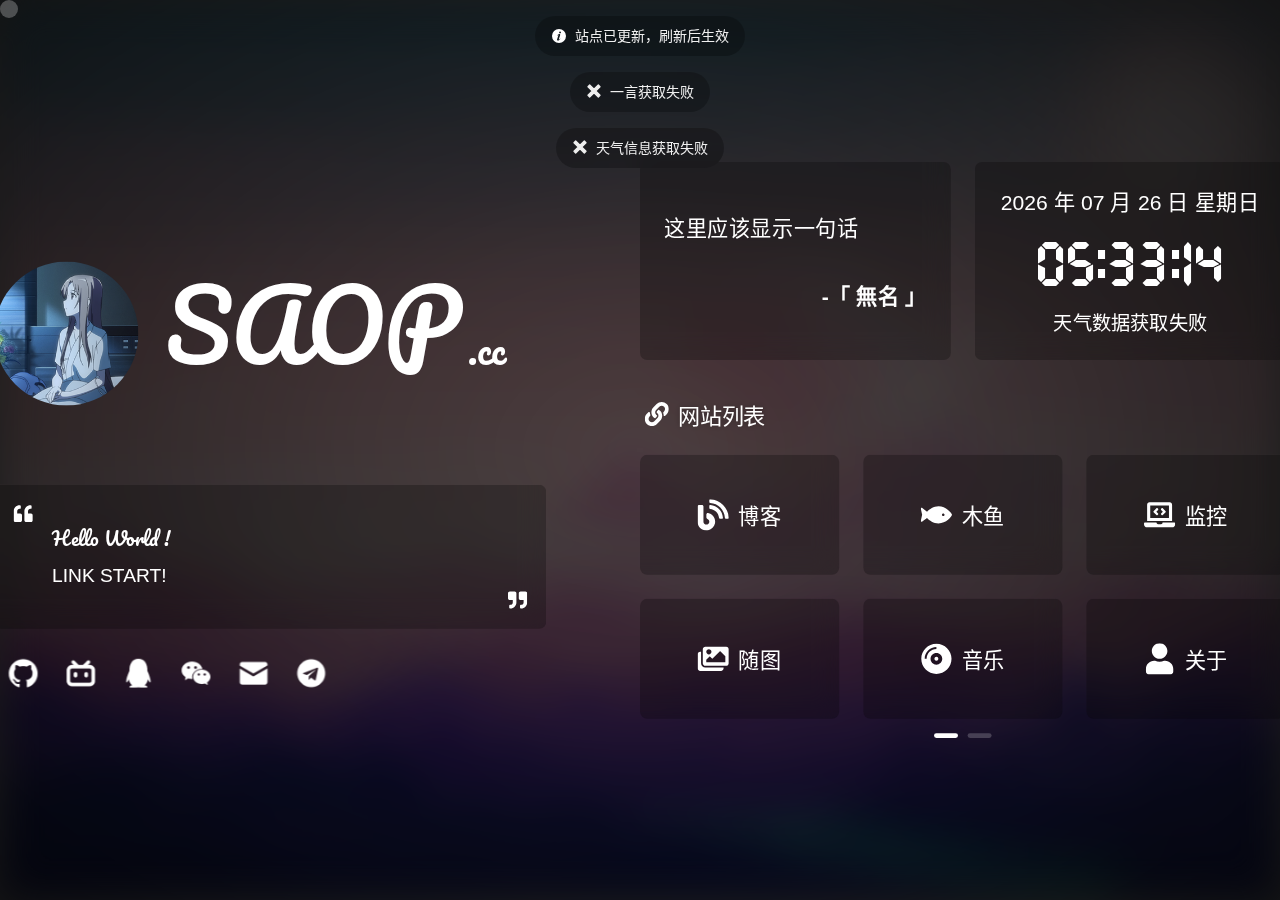
==== commit 2834bd3a: "." ====
--- a/index.html
+++ b/index.html
@@ -1,44 +1,41 @@
-<!DOCTYPE html>
+<!doctype html>
 <html lang="zh-CN">
+  <head>
+    <meta charset="UTF-8" />
+    <meta http-equiv="Access-Control-Allow-Origin" content="*" />
+    <!-- <meta http-equiv="Content-Security-Policy" content="upgrade-insecure-requests"> -->
+    <meta name="viewport" content="width=device-width, initial-scale=1.0" />
+    <link rel="icon" href="/images/icon/favicon.ico" />
+    <link rel="apple-touch-icon" href="/images/logo/apple-touch-icon.png" />
+    <link rel="bookmark" href="/images/logo/apple-touch-icon.png" />
+    <link rel="apple-touch-icon-precomposed" sizes="200x200" href="/images/logo/apple-touch-icon.png" />
+    <meta name="description" content="LINK START!" />
+    <meta name="keywords" content="Ading阿定,个人主页,个人网站,小站,Asuna,刀剑神域,缘之空" />
+    <meta name="author" content="Asuna" />
+    <meta name="theme-color" content="#424242" />
+    <title>定の栈</title>
+    <!-- HarmonyOS Sans -->
+    <!-- 本站 CDN 已开启防盗链，非本站域名不可访问，请更改链接为下方内容，否则自定义字体将失效 -->
+    <link rel="stylesheet" href="https://s1.hdslb.com/bfs/static/jinkela/long/font/regular.css" />
+    <!-- <link rel="stylesheet" href="https://cdn.imsyy.top/gh/imsyy/file/font/HarmonyOS_Sans/regular.min.css" /> -->
+    <!-- IE Out -->
+    <script>
+      if (/*@cc_on!@*/ false || (!!window.MSInputMethodContext && !!document.documentMode))
+        window.location.href =
+          'https://support.dmeng.net/upgrade-your-browser.html?referrer=' +
+          encodeURIComponent(window.location.href);
+    </script>
+    <script type="module" crossorigin src="/assets/index-7168b14b.js"></script>
+    <link rel="stylesheet" href="/assets/index-8c047fa8.css">
+  <link rel="manifest" href="/manifest.webmanifest"><script id="vite-plugin-pwa:register-sw" src="/registerSW.js"></script></head>
 
-<head>
-  <meta charset="UTF-8" />
-  <meta http-equiv="Access-Control-Allow-Origin" content="*">
-  <!-- <meta http-equiv="Content-Security-Policy" content="upgrade-insecure-requests"> -->
-  <meta name="viewport" content="width=device-width, initial-scale=1.0" />
-  <link rel="icon" href="/images/icon/favicon.ico">
-  <link rel="apple-touch-icon" href="/images/logo/apple-touch-icon.png" />
-  <link rel="bookmark" href="/images/logo/apple-touch-icon.png" />
-  <link rel="apple-touch-icon-precomposed" sizes="200x200" href="/images/logo/apple-touch-icon.png" />
-  <meta name="description" content="LINK START!" />
-  <meta name="keywords" content="Ading阿定,个人主页,个人网站,小站,Asuna,刀剑神域,缘之空" />
-  <meta name="author" content="Asuna" />
-  <meta name="theme-color" content="#424242" />
-  <title>定の栈</title>
-  <!-- HarmonyOS Sans -->
-  <!-- 本站 CDN 已开启防盗链，非本站域名不可访问，请更改链接为下方内容，否则自定义字体将失效 -->
-  <link rel="stylesheet" href="https://s1.hdslb.com/bfs/static/jinkela/long/font/regular.css" />
-  <!-- <link rel="stylesheet" href="https://cdn.imsyy.top/gh/imsyy/file/font/HarmonyOS_Sans/regular.min.css" /> -->
-  <!-- IE Out -->
-  <script>
-    if ( /*@cc_on!@*/ false || (!!window.MSInputMethodContext && !!document.documentMode))
-      window.location.href =
-      "https://support.dmeng.net/upgrade-your-browser.html?referrer=" + encodeURIComponent(window.location.href)
-  </script>
-  <script type="module" crossorigin src="/assets/index-df22bb29.js"></script>
-  <link rel="stylesheet" href="/assets/index-87e604cf.css">
-<link rel="manifest" href="/manifest.webmanifest"><script id="vite-plugin-pwa:register-sw" src="/registerSW.js"></script></head>
-
-<body>
-  <!-- 主体内容 -->
-  <div id="app"></div>
-  <!-- noscript -->
-  <noscript>
-    <div style="text-align: center">请开启 JavaScript</div>
-  </noscript>
-  
-  <script async src="https://pagead2.googlesyndication.com/pagead/js/adsbygoogle.js?client=ca-pub-6697180171908958"
-     crossorigin="anonymous"></script>
-</body>
-
-</html>+  <body>
+    <!-- 主体内容 -->
+    <div id="app"></div>
+    <!-- noscript -->
+    <noscript>
+      <div style="text-align: center">请开启 JavaScript</div>
+    </noscript>
+    
+  </body>
+</html>
--- a/assets/index-8c047fa8.css
+++ b/assets/index-8c047fa8.css
@@ -0,0 +1 @@
+@charset "UTF-8";:root{--el-color-white:#ffffff;--el-color-black:#000000;--el-color-primary-rgb:64,158,255;--el-color-success-rgb:103,194,58;--el-color-warning-rgb:230,162,60;--el-color-danger-rgb:245,108,108;--el-color-error-rgb:245,108,108;--el-color-info-rgb:144,147,153;--el-font-size-extra-large:20px;--el-font-size-large:18px;--el-font-size-medium:16px;--el-font-size-base:14px;--el-font-size-small:13px;--el-font-size-extra-small:12px;--el-font-family:"Helvetica Neue",Helvetica,"PingFang SC","Hiragino Sans GB","Microsoft YaHei","微软雅黑",Arial,sans-serif;--el-font-weight-primary:500;--el-font-line-height-primary:24px;--el-index-normal:1;--el-index-top:1000;--el-index-popper:2000;--el-border-radius-base:4px;--el-border-radius-small:2px;--el-border-radius-round:20px;--el-border-radius-circle:100%;--el-transition-duration:.3s;--el-transition-duration-fast:.2s;--el-transition-function-ease-in-out-bezier:cubic-bezier(.645,.045,.355,1);--el-transition-function-fast-bezier:cubic-bezier(.23,1,.32,1);--el-transition-all:all var(--el-transition-duration) var(--el-transition-function-ease-in-out-bezier);--el-transition-fade:opacity var(--el-transition-duration) var(--el-transition-function-fast-bezier);--el-transition-md-fade:transform var(--el-transition-duration) var(--el-transition-function-fast-bezier),opacity var(--el-transition-duration) var(--el-transition-function-fast-bezier);--el-transition-fade-linear:opacity var(--el-transition-duration-fast) linear;--el-transition-border:border-color var(--el-transition-duration-fast) var(--el-transition-function-ease-in-out-bezier);--el-transition-box-shadow:box-shadow var(--el-transition-duration-fast) var(--el-transition-function-ease-in-out-bezier);--el-transition-color:color var(--el-transition-duration-fast) var(--el-transition-function-ease-in-out-bezier);--el-component-size-large:40px;--el-component-size:32px;--el-component-size-small:24px}:root{color-scheme:light;--el-color-primary:#409eff;--el-color-primary-light-3:#79bbff;--el-color-primary-light-5:#a0cfff;--el-color-primary-light-7:#c6e2ff;--el-color-primary-light-8:#d9ecff;--el-color-primary-light-9:#ecf5ff;--el-color-primary-dark-2:#337ecc;--el-color-success:#67c23a;--el-color-success-light-3:#95d475;--el-color-success-light-5:#b3e19d;--el-color-success-light-7:#d1edc4;--el-color-success-light-8:#e1f3d8;--el-color-success-light-9:#f0f9eb;--el-color-success-dark-2:#529b2e;--el-color-warning:#e6a23c;--el-color-warning-light-3:#eebe77;--el-color-warning-light-5:#f3d19e;--el-color-warning-light-7:#f8e3c5;--el-color-warning-light-8:#faecd8;--el-color-warning-light-9:#fdf6ec;--el-color-warning-dark-2:#b88230;--el-color-danger:#f56c6c;--el-color-danger-light-3:#f89898;--el-color-danger-light-5:#fab6b6;--el-color-danger-light-7:#fcd3d3;--el-color-danger-light-8:#fde2e2;--el-color-danger-light-9:#fef0f0;--el-color-danger-dark-2:#c45656;--el-color-error:#f56c6c;--el-color-error-light-3:#f89898;--el-color-error-light-5:#fab6b6;--el-color-error-light-7:#fcd3d3;--el-color-error-light-8:#fde2e2;--el-color-error-light-9:#fef0f0;--el-color-error-dark-2:#c45656;--el-color-info:#909399;--el-color-info-light-3:#b1b3b8;--el-color-info-light-5:#c8c9cc;--el-color-info-light-7:#dedfe0;--el-color-info-light-8:#e9e9eb;--el-color-info-light-9:#f4f4f5;--el-color-info-dark-2:#73767a;--el-bg-color:#ffffff;--el-bg-color-page:#f2f3f5;--el-bg-color-overlay:#ffffff;--el-text-color-primary:#303133;--el-text-color-regular:#606266;--el-text-color-secondary:#909399;--el-text-color-placeholder:#a8abb2;--el-text-color-disabled:#c0c4cc;--el-border-color:#dcdfe6;--el-border-color-light:#e4e7ed;--el-border-color-lighter:#ebeef5;--el-border-color-extra-light:#f2f6fc;--el-border-color-dark:#d4d7de;--el-border-color-darker:#cdd0d6;--el-fill-color:#f0f2f5;--el-fill-color-light:#f5f7fa;--el-fill-color-lighter:#fafafa;--el-fill-color-extra-light:#fafcff;--el-fill-color-dark:#ebedf0;--el-fill-color-darker:#e6e8eb;--el-fill-color-blank:#ffffff;--el-box-shadow:0px 12px 32px 4px rgba(0,0,0,.04),0px 8px 20px rgba(0,0,0,.08);--el-box-shadow-light:0px 0px 12px rgba(0,0,0,.12);--el-box-shadow-lighter:0px 0px 6px rgba(0,0,0,.12);--el-box-shadow-dark:0px 16px 48px 16px rgba(0,0,0,.08),0px 12px 32px rgba(0,0,0,.12),0px 8px 16px -8px rgba(0,0,0,.16);--el-disabled-bg-color:var(--el-fill-color-light);--el-disabled-text-color:var(--el-text-color-placeholder);--el-disabled-border-color:var(--el-border-color-light);--el-overlay-color:rgba(0,0,0,.8);--el-overlay-color-light:rgba(0,0,0,.7);--el-overlay-color-lighter:rgba(0,0,0,.5);--el-mask-color:rgba(255,255,255,.9);--el-mask-color-extra-light:rgba(255,255,255,.3);--el-border-width:1px;--el-border-style:solid;--el-border-color-hover:var(--el-text-color-disabled);--el-border:var(--el-border-width) var(--el-border-style) var(--el-border-color);--el-svg-monochrome-grey:var(--el-border-color)}.el-icon-loading{-webkit-animation:rotating 2s linear infinite;animation:rotating 2s linear infinite}.el-icon--right{margin-left:5px}.el-icon--left{margin-right:5px}@-webkit-keyframes rotating{0%{transform:rotate(0)}to{transform:rotate(1turn)}}@keyframes rotating{0%{transform:rotate(0)}to{transform:rotate(1turn)}}.el-icon{--color:inherit;align-items:center;display:inline-flex;height:1em;justify-content:center;line-height:1em;position:relative;width:1em;fill:currentColor;color:var(--color);font-size:inherit}.el-icon.is-loading{-webkit-animation:rotating 2s linear infinite;animation:rotating 2s linear infinite}.el-icon svg{height:1em;width:1em}.el-badge{--el-badge-bg-color:var(--el-color-danger);--el-badge-radius:10px;--el-badge-font-size:12px;--el-badge-padding:6px;--el-badge-size:18px;display:inline-block;position:relative;vertical-align:middle;width:-webkit-fit-content;width:-moz-fit-content;width:fit-content}.el-badge__content{align-items:center;background-color:var(--el-badge-bg-color);border:1px solid var(--el-bg-color);border-radius:var(--el-badge-radius);color:var(--el-color-white);display:inline-flex;font-size:var(--el-badge-font-size);height:var(--el-badge-size);justify-content:center;padding:0 var(--el-badge-padding);white-space:nowrap}.el-badge__content.is-fixed{position:absolute;right:calc(1px + var(--el-badge-size)/2);top:0;transform:translateY(-50%) translate(100%);z-index:var(--el-index-normal)}.el-badge__content.is-fixed.is-dot{right:5px}.el-badge__content.is-dot{border-radius:50%;height:8px;padding:0;right:0;width:8px}.el-badge__content--primary{background-color:var(--el-color-primary)}.el-badge__content--success{background-color:var(--el-color-success)}.el-badge__content--warning{background-color:var(--el-color-warning)}.el-badge__content--info{background-color:var(--el-color-info)}.el-badge__content--danger{background-color:var(--el-color-danger)}.el-message{--el-message-bg-color:var(--el-color-info-light-9);--el-message-border-color:var(--el-border-color-lighter);--el-message-padding:11px 15px;--el-message-close-size:16px;--el-message-close-icon-color:var(--el-text-color-placeholder);--el-message-close-hover-color:var(--el-text-color-secondary);align-items:center;background-color:var(--el-message-bg-color);border-color:var(--el-message-border-color);border-radius:var(--el-border-radius-base);border-style:var(--el-border-style);border-width:var(--el-border-width);box-sizing:border-box;display:flex;gap:8px;left:50%;max-width:calc(100% - 32px);padding:var(--el-message-padding);position:fixed;top:20px;transform:translate(-50%);transition:opacity var(--el-transition-duration),transform .4s,top .4s;width:-webkit-fit-content;width:-moz-fit-content;width:fit-content}.el-message.is-center{justify-content:center}.el-message.is-plain{background-color:var(--el-bg-color-overlay);border-color:var(--el-bg-color-overlay);box-shadow:var(--el-box-shadow-light)}.el-message p{margin:0}.el-message--success{--el-message-bg-color:var(--el-color-success-light-9);--el-message-border-color:var(--el-color-success-light-8);--el-message-text-color:var(--el-color-success)}.el-message--success .el-message__content{color:var(--el-message-text-color);overflow-wrap:break-word}.el-message .el-message-icon--success{color:var(--el-message-text-color)}.el-message--info{--el-message-bg-color:var(--el-color-info-light-9);--el-message-border-color:var(--el-color-info-light-8);--el-message-text-color:var(--el-color-info)}.el-message--info .el-message__content{color:var(--el-message-text-color);overflow-wrap:break-word}.el-message .el-message-icon--info{color:var(--el-message-text-color)}.el-message--warning{--el-message-bg-color:var(--el-color-warning-light-9);--el-message-border-color:var(--el-color-warning-light-8);--el-message-text-color:var(--el-color-warning)}.el-message--warning .el-message__content{color:var(--el-message-text-color);overflow-wrap:break-word}.el-message .el-message-icon--warning{color:var(--el-message-text-color)}.el-message--error{--el-message-bg-color:var(--el-color-error-light-9);--el-message-border-color:var(--el-color-error-light-8);--el-message-text-color:var(--el-color-error)}.el-message--error .el-message__content{color:var(--el-message-text-color);overflow-wrap:break-word}.el-message .el-message-icon--error{color:var(--el-message-text-color)}.el-message .el-message__badge{position:absolute;right:-8px;top:-8px}.el-message__content{font-size:14px;line-height:1;padding:0}.el-message__content:focus{outline-width:0}.el-message .el-message__closeBtn{color:var(--el-message-close-icon-color);cursor:pointer;font-size:var(--el-message-close-size)}.el-message .el-message__closeBtn:focus{outline-width:0}.el-message .el-message__closeBtn:hover{color:var(--el-message-close-hover-color)}.el-message-fade-enter-from,.el-message-fade-leave-to{opacity:0;transform:translate(-50%,-100%)}.container{max-width:1200px}@media (max-width: 1380px){.el-radio-group{justify-content:center!important}}@media (max-width: 1280px){.container{max-width:1100px}}@media (max-width: 992px){.container{max-width:900px}}@media (max-width: 720px){.xs-hidden{display:none}}html,body{width:100%;height:100%;margin:0;padding:0;background-color:#333;overflow:hidden;font-family:HarmonyOS_Regular,sans-serif}*,a,p{margin:0;padding:0;-webkit-user-select:none;user-select:none;text-decoration:none;color:#fff;box-sizing:border-box}*:hover,a:hover,p:hover{transition:.3s}@font-face{font-family:Pacifico-Regular;font-display:swap;src:url(/font/Pacifico-Regular.ttf) format("truetype")}@font-face{font-family:UnidreamLED;font-display:swap;src:url(/font/UnidreamLED.ttf) format("truetype")}#app{position:fixed;top:0;left:0;width:100%;height:100%;z-index:0}.cards{border-radius:6px;background-color:#00000040;-webkit-backdrop-filter:blur(10px);backdrop-filter:blur(10px);transform:scale(1);transition:backdrop-filter .3s,transform .3s}.cards:hover{transform:scale(1.01)}.cards:active{transform:scale(.98)}.text-hidden{overflow:hidden;white-space:nowrap;text-overflow:ellipsis}.el-message{--el-message-bg-color: #00000040 !important;--el-message-text-color: #efefef !important;-webkit-backdrop-filter:blur(10px);backdrop-filter:blur(10px);border-radius:25px!important;border-color:transparent!important}.el-message .el-message__badge{display:none}.el-message .el-message__content{white-space:nowrap}.el-progress-bar .el-progress-bar__outer{border-radius:6px;background-color:#00000020}.el-progress-bar .el-progress-bar__outer .el-progress-bar__inner{background-color:#efefef;border-radius:6px;text-align:center;font-family:UnidreamLED}.el-progress-bar .el-progress-bar__outer .el-progress-bar__inner span{color:#564d59;font-size:.9rem}.el-popper.is-dark{background:rgba(255,255,255,.3764705882)!important;border:1px solid transparent!important}.el-card{border-radius:8px!important;border:1px solid transparent!important;background-color:transparent!important}.el-card .el-card__header{font-weight:700;padding:16px 20px!important;background-color:#ffffff30!important;border-bottom:1px solid transparent!important}.el-card .el-card__body{padding:0!important;background-color:#ffffff10!important}.fade-enter-active,.fade-leave-active{transition:opacity .3s ease-in-out}.fade-enter-from,.fade-leave-to{opacity:0}@keyframes fade{0%{opacity:0}to{opacity:1}}@keyframes fade-blur-in{0%{filter:blur(20px) brightness(.3);transform:scale(1.6)}to{filter:blur(0) brightness(1);transform:scale(1)}}@keyframes fade-blur-main-in{0%{transform:scale(1.2)}to{transform:scale(1)}}@media (min-width: 910px) and (max-width: 1200px){.sm-hidden{display:none}}#cursor{position:fixed;width:18px;height:18px;background:#fff;border-radius:25px;opacity:.25;z-index:10086;pointer-events:none;transition:.2s ease-in-out;transition-property:background,opacity,transform}#cursor.hidden{opacity:0}#cursor.active{opacity:.5;transform:scale(.5)}::-webkit-scrollbar,scrollbar{width:6px;height:6px;background-color:transparent}::-webkit-scrollbar-thumb,scrollbar-thumb{border-radius:10px;background-color:#eee}.container[data-v-d7fe35e2]{max-width:1200px}@media (max-width: 1380px){.el-radio-group[data-v-d7fe35e2]{justify-content:center!important}}@media (max-width: 1280px){.container[data-v-d7fe35e2]{max-width:1100px}}@media (max-width: 992px){.container[data-v-d7fe35e2]{max-width:900px}}@media (max-width: 720px){.xs-hidden[data-v-d7fe35e2]{display:none}}#loader-wrapper[data-v-d7fe35e2]{position:fixed;top:0;left:0;width:100%;height:100%;z-index:999;overflow:hidden}#loader-wrapper .loader[data-v-d7fe35e2]{width:100%;height:100%;position:absolute;top:0;left:0;display:flex;flex-direction:column;align-items:center;justify-content:center}#loader-wrapper .loader .loader-circle[data-v-d7fe35e2]{width:150px;height:150px;border-radius:50%;border:3px solid transparent;border-top-color:#fff;animation:spin-d7fe35e2 1.8s linear infinite;z-index:2}#loader-wrapper .loader .loader-circle[data-v-d7fe35e2]:before{content:"";position:absolute;top:5px;left:5px;right:5px;bottom:5px;border-radius:50%;border:3px solid transparent;border-top-color:#a4a4a4;animation:spin-reverse-d7fe35e2 .6s linear infinite}#loader-wrapper .loader .loader-circle[data-v-d7fe35e2]:after{content:"";position:absolute;top:15px;left:15px;right:15px;bottom:15px;border-radius:50%;border:3px solid transparent;border-top-color:#d3d3d3;animation:spin-d7fe35e2 1s linear infinite}#loader-wrapper .loader .loader-text[data-v-d7fe35e2]{display:flex;flex-direction:column;align-items:center;color:#fff;z-index:2;margin-top:40px;font-size:24px}#loader-wrapper .loader .loader-text .tip[data-v-d7fe35e2]{margin-top:6px;font-size:18px;opacity:.6}#loader-wrapper .loader-section[data-v-d7fe35e2]{position:fixed;top:0;width:51%;height:100%;background:#333;z-index:1}#loader-wrapper .loader-section.section-left[data-v-d7fe35e2]{left:0}#loader-wrapper .loader-section.section-right[data-v-d7fe35e2]{right:0}#loader-wrapper.loaded[data-v-d7fe35e2]{visibility:hidden;transform:translateY(-100%);transition:transform .3s 1s ease-out,visibility .3s 1s ease-out}#loader-wrapper.loaded .loader .loader-circle[data-v-d7fe35e2],#loader-wrapper.loaded .loader .loader-text[data-v-d7fe35e2]{opacity:0;transition:opacity .3s ease-out}#loader-wrapper.loaded .loader-section.section-left[data-v-d7fe35e2]{transform:translate(-100%);transition:transform .5s .3s cubic-bezier(.645,.045,.355,1)}#loader-wrapper.loaded .loader-section.section-right[data-v-d7fe35e2]{transform:translate(100%);transition:transform .5s .3s cubic-bezier(.645,.045,.355,1)}@keyframes spin-d7fe35e2{0%{transform:rotate(0)}to{transform:rotate(360deg)}}@keyframes spin-reverse-d7fe35e2{0%{transform:rotate(0)}to{transform:rotate(-360deg)}}.container[data-v-c5068f61]{max-width:1200px}@media (max-width: 1380px){.el-radio-group[data-v-c5068f61]{justify-content:center!important}}@media (max-width: 1280px){.container[data-v-c5068f61]{max-width:1100px}}@media (max-width: 992px){.container[data-v-c5068f61]{max-width:900px}}@media (max-width: 720px){.xs-hidden[data-v-c5068f61]{display:none}}.message .logo[data-v-c5068f61]{display:flex;flex-direction:row;align-items:center;animation:fade .5s;max-width:460px}.message .logo .logo-img[data-v-c5068f61]{border-radius:50%;width:120px}.message .logo .name[data-v-c5068f61]{width:100%;padding-left:22px;transform:translateY(-8px);font-family:Pacifico-Regular}.message .logo .name .bg[data-v-c5068f61]{font-size:5rem}.message .logo .name .sm[data-v-c5068f61]{margin-left:6px;font-size:2rem}@media (min-width: 720px) and (max-width: 789px){.message .logo .name .sm[data-v-c5068f61]{display:none}}@media (max-width: 768px){.message .logo .logo-img[data-v-c5068f61]{width:100px}.message .logo .name[data-v-c5068f61]{height:128px}.message .logo .name .bg[data-v-c5068f61]{font-size:4.5rem}}@media (max-width: 720px){.message .logo[data-v-c5068f61]{max-width:100%}}.message .description[data-v-c5068f61]{padding:1rem;margin-top:3.5rem;max-width:460px;animation:fade .5s}.message .description .content[data-v-c5068f61]{display:flex;justify-content:space-between}.message .description .content .text[data-v-c5068f61]{margin:.75rem 1rem;line-height:2rem;margin-right:auto;transition:opacity .2s}.message .description .content .text p[data-v-c5068f61]:nth-of-type(1){font-family:Pacifico-Regular}.message .description .content .xicon[data-v-c5068f61]:nth-of-type(2){align-self:flex-end}@media (max-width: 720px){.message .description[data-v-c5068f61]{max-width:100%;pointer-events:none}}@media (max-width: 390px){.message .logo[data-v-c5068f61]{flex-direction:column}.message .logo .logo-img[data-v-c5068f61]{display:none}.message .logo .name[data-v-c5068f61]{margin-left:0;height:auto;transform:none;text-align:center}.message .logo .name .bg[data-v-c5068f61]{font-size:3.5rem}.message .logo .name .sm[data-v-c5068f61]{font-size:1.4rem}.message .description[data-v-c5068f61]{margin-top:2.5rem}}.container[data-v-4c3b376d]{max-width:1200px}@media (max-width: 1380px){.el-radio-group[data-v-4c3b376d]{justify-content:center!important}}@media (max-width: 1280px){.container[data-v-4c3b376d]{max-width:1100px}}@media (max-width: 992px){.container[data-v-4c3b376d]{max-width:900px}}@media (max-width: 720px){.xs-hidden[data-v-4c3b376d]{display:none}}.social[data-v-4c3b376d]{margin-top:1rem;display:flex;align-items:center;justify-content:space-between;max-width:460px;width:100%;height:42px;background-color:transparent;border-radius:6px;-webkit-backdrop-filter:blur(0);backdrop-filter:blur(0);animation:fade .5s;transition:background-color .3s,backdrop-filter .3s}@media (max-width: 840px){.social[data-v-4c3b376d]{max-width:100%;justify-content:center}.social .link[data-v-4c3b376d]{justify-content:space-evenly!important;width:90%}.social .tip[data-v-4c3b376d]{display:none!important}}.social .link[data-v-4c3b376d]{display:flex;align-items:center;justify-content:center}.social .link a[data-v-4c3b376d]{display:inherit}.social .link a .icon[data-v-4c3b376d]{margin:0 12px;transition:transform .3s}.social .link a .icon[data-v-4c3b376d]:hover{transform:scale(1.1)}.social .link a .icon[data-v-4c3b376d]:active{transform:scale(1)}.social .tip[data-v-4c3b376d]{display:none;margin-right:12px;animation:fade .5s}@media (min-width: 768px){.social[data-v-4c3b376d]:hover{background-color:#00000040;-webkit-backdrop-filter:blur(5px);backdrop-filter:blur(5px)}.social:hover .tip[data-v-4c3b376d]{display:block}}.container[data-v-82ebc9a3]{max-width:1200px}@media (max-width: 1380px){.el-radio-group[data-v-82ebc9a3]{justify-content:center!important}}@media (max-width: 1280px){.container[data-v-82ebc9a3]{max-width:1100px}}@media (max-width: 992px){.container[data-v-82ebc9a3]{max-width:900px}}@media (max-width: 720px){.xs-hidden[data-v-82ebc9a3]{display:none}}.left[data-v-82ebc9a3]{width:50%;margin-right:10px;transform:translateY(20px)}.left.hidden[data-v-82ebc9a3]{display:none}@media (max-width: 720px){.left[data-v-82ebc9a3]{margin-right:0;width:100%}}.el-row{box-sizing:border-box;display:flex;flex-wrap:wrap;position:relative}.el-row.is-justify-center{justify-content:center}.el-row.is-justify-end{justify-content:flex-end}.el-row.is-justify-space-between{justify-content:space-between}.el-row.is-justify-space-around{justify-content:space-around}.el-row.is-justify-space-evenly{justify-content:space-evenly}.el-row.is-align-top{align-items:flex-start}.el-row.is-align-middle{align-items:center}.el-row.is-align-bottom{align-items:flex-end}[class*=el-col-]{box-sizing:border-box}[class*=el-col-].is-guttered{display:block;min-height:1px}.el-col-0{flex:0 0 0%;max-width:0}.el-col-0,.el-col-0.is-guttered{display:none}.el-col-offset-0{margin-left:0}.el-col-pull-0{position:relative;right:0}.el-col-push-0{left:0;position:relative}.el-col-1{flex:0 0 4.1666666667%;max-width:4.1666666667%}.el-col-1,.el-col-1.is-guttered{display:block}.el-col-offset-1{margin-left:4.1666666667%}.el-col-pull-1{position:relative;right:4.1666666667%}.el-col-push-1{left:4.1666666667%;position:relative}.el-col-2{flex:0 0 8.3333333333%;max-width:8.3333333333%}.el-col-2,.el-col-2.is-guttered{display:block}.el-col-offset-2{margin-left:8.3333333333%}.el-col-pull-2{position:relative;right:8.3333333333%}.el-col-push-2{left:8.3333333333%;position:relative}.el-col-3{flex:0 0 12.5%;max-width:12.5%}.el-col-3,.el-col-3.is-guttered{display:block}.el-col-offset-3{margin-left:12.5%}.el-col-pull-3{position:relative;right:12.5%}.el-col-push-3{left:12.5%;position:relative}.el-col-4{flex:0 0 16.6666666667%;max-width:16.6666666667%}.el-col-4,.el-col-4.is-guttered{display:block}.el-col-offset-4{margin-left:16.6666666667%}.el-col-pull-4{position:relative;right:16.6666666667%}.el-col-push-4{left:16.6666666667%;position:relative}.el-col-5{flex:0 0 20.8333333333%;max-width:20.8333333333%}.el-col-5,.el-col-5.is-guttered{display:block}.el-col-offset-5{margin-left:20.8333333333%}.el-col-pull-5{position:relative;right:20.8333333333%}.el-col-push-5{left:20.8333333333%;position:relative}.el-col-6{flex:0 0 25%;max-width:25%}.el-col-6,.el-col-6.is-guttered{display:block}.el-col-offset-6{margin-left:25%}.el-col-pull-6{position:relative;right:25%}.el-col-push-6{left:25%;position:relative}.el-col-7{flex:0 0 29.1666666667%;max-width:29.1666666667%}.el-col-7,.el-col-7.is-guttered{display:block}.el-col-offset-7{margin-left:29.1666666667%}.el-col-pull-7{position:relative;right:29.1666666667%}.el-col-push-7{left:29.1666666667%;position:relative}.el-col-8{flex:0 0 33.3333333333%;max-width:33.3333333333%}.el-col-8,.el-col-8.is-guttered{display:block}.el-col-offset-8{margin-left:33.3333333333%}.el-col-pull-8{position:relative;right:33.3333333333%}.el-col-push-8{left:33.3333333333%;position:relative}.el-col-9{flex:0 0 37.5%;max-width:37.5%}.el-col-9,.el-col-9.is-guttered{display:block}.el-col-offset-9{margin-left:37.5%}.el-col-pull-9{position:relative;right:37.5%}.el-col-push-9{left:37.5%;position:relative}.el-col-10{flex:0 0 41.6666666667%;max-width:41.6666666667%}.el-col-10,.el-col-10.is-guttered{display:block}.el-col-offset-10{margin-left:41.6666666667%}.el-col-pull-10{position:relative;right:41.6666666667%}.el-col-push-10{left:41.6666666667%;position:relative}.el-col-11{flex:0 0 45.8333333333%;max-width:45.8333333333%}.el-col-11,.el-col-11.is-guttered{display:block}.el-col-offset-11{margin-left:45.8333333333%}.el-col-pull-11{position:relative;right:45.8333333333%}.el-col-push-11{left:45.8333333333%;position:relative}.el-col-12{flex:0 0 50%;max-width:50%}.el-col-12,.el-col-12.is-guttered{display:block}.el-col-offset-12{margin-left:50%}.el-col-pull-12{position:relative;right:50%}.el-col-push-12{left:50%;position:relative}.el-col-13{flex:0 0 54.1666666667%;max-width:54.1666666667%}.el-col-13,.el-col-13.is-guttered{display:block}.el-col-offset-13{margin-left:54.1666666667%}.el-col-pull-13{position:relative;right:54.1666666667%}.el-col-push-13{left:54.1666666667%;position:relative}.el-col-14{flex:0 0 58.3333333333%;max-width:58.3333333333%}.el-col-14,.el-col-14.is-guttered{display:block}.el-col-offset-14{margin-left:58.3333333333%}.el-col-pull-14{position:relative;right:58.3333333333%}.el-col-push-14{left:58.3333333333%;position:relative}.el-col-15{flex:0 0 62.5%;max-width:62.5%}.el-col-15,.el-col-15.is-guttered{display:block}.el-col-offset-15{margin-left:62.5%}.el-col-pull-15{position:relative;right:62.5%}.el-col-push-15{left:62.5%;position:relative}.el-col-16{flex:0 0 66.6666666667%;max-width:66.6666666667%}.el-col-16,.el-col-16.is-guttered{display:block}.el-col-offset-16{margin-left:66.6666666667%}.el-col-pull-16{position:relative;right:66.6666666667%}.el-col-push-16{left:66.6666666667%;position:relative}.el-col-17{flex:0 0 70.8333333333%;max-width:70.8333333333%}.el-col-17,.el-col-17.is-guttered{display:block}.el-col-offset-17{margin-left:70.8333333333%}.el-col-pull-17{position:relative;right:70.8333333333%}.el-col-push-17{left:70.8333333333%;position:relative}.el-col-18{flex:0 0 75%;max-width:75%}.el-col-18,.el-col-18.is-guttered{display:block}.el-col-offset-18{margin-left:75%}.el-col-pull-18{position:relative;right:75%}.el-col-push-18{left:75%;position:relative}.el-col-19{flex:0 0 79.1666666667%;max-width:79.1666666667%}.el-col-19,.el-col-19.is-guttered{display:block}.el-col-offset-19{margin-left:79.1666666667%}.el-col-pull-19{position:relative;right:79.1666666667%}.el-col-push-19{left:79.1666666667%;position:relative}.el-col-20{flex:0 0 83.3333333333%;max-width:83.3333333333%}.el-col-20,.el-col-20.is-guttered{display:block}.el-col-offset-20{margin-left:83.3333333333%}.el-col-pull-20{position:relative;right:83.3333333333%}.el-col-push-20{left:83.3333333333%;position:relative}.el-col-21{flex:0 0 87.5%;max-width:87.5%}.el-col-21,.el-col-21.is-guttered{display:block}.el-col-offset-21{margin-left:87.5%}.el-col-pull-21{position:relative;right:87.5%}.el-col-push-21{left:87.5%;position:relative}.el-col-22{flex:0 0 91.6666666667%;max-width:91.6666666667%}.el-col-22,.el-col-22.is-guttered{display:block}.el-col-offset-22{margin-left:91.6666666667%}.el-col-pull-22{position:relative;right:91.6666666667%}.el-col-push-22{left:91.6666666667%;position:relative}.el-col-23{flex:0 0 95.8333333333%;max-width:95.8333333333%}.el-col-23,.el-col-23.is-guttered{display:block}.el-col-offset-23{margin-left:95.8333333333%}.el-col-pull-23{position:relative;right:95.8333333333%}.el-col-push-23{left:95.8333333333%;position:relative}.el-col-24{flex:0 0 100%;max-width:100%}.el-col-24,.el-col-24.is-guttered{display:block}.el-col-offset-24{margin-left:100%}.el-col-pull-24{position:relative;right:100%}.el-col-push-24{left:100%;position:relative}@media only screen and (max-width:767px){.el-col-xs-0{display:none;flex:0 0 0%;max-width:0}.el-col-xs-0.is-guttered{display:none}.el-col-xs-offset-0{margin-left:0}.el-col-xs-pull-0{position:relative;right:0}.el-col-xs-push-0{left:0;position:relative}.el-col-xs-1{flex:0 0 4.1666666667%;max-width:4.1666666667%}.el-col-xs-1,.el-col-xs-1.is-guttered{display:block}.el-col-xs-offset-1{margin-left:4.1666666667%}.el-col-xs-pull-1{position:relative;right:4.1666666667%}.el-col-xs-push-1{left:4.1666666667%;position:relative}.el-col-xs-2{flex:0 0 8.3333333333%;max-width:8.3333333333%}.el-col-xs-2,.el-col-xs-2.is-guttered{display:block}.el-col-xs-offset-2{margin-left:8.3333333333%}.el-col-xs-pull-2{position:relative;right:8.3333333333%}.el-col-xs-push-2{left:8.3333333333%;position:relative}.el-col-xs-3{flex:0 0 12.5%;max-width:12.5%}.el-col-xs-3,.el-col-xs-3.is-guttered{display:block}.el-col-xs-offset-3{margin-left:12.5%}.el-col-xs-pull-3{position:relative;right:12.5%}.el-col-xs-push-3{left:12.5%;position:relative}.el-col-xs-4{flex:0 0 16.6666666667%;max-width:16.6666666667%}.el-col-xs-4,.el-col-xs-4.is-guttered{display:block}.el-col-xs-offset-4{margin-left:16.6666666667%}.el-col-xs-pull-4{position:relative;right:16.6666666667%}.el-col-xs-push-4{left:16.6666666667%;position:relative}.el-col-xs-5{flex:0 0 20.8333333333%;max-width:20.8333333333%}.el-col-xs-5,.el-col-xs-5.is-guttered{display:block}.el-col-xs-offset-5{margin-left:20.8333333333%}.el-col-xs-pull-5{position:relative;right:20.8333333333%}.el-col-xs-push-5{left:20.8333333333%;position:relative}.el-col-xs-6{flex:0 0 25%;max-width:25%}.el-col-xs-6,.el-col-xs-6.is-guttered{display:block}.el-col-xs-offset-6{margin-left:25%}.el-col-xs-pull-6{position:relative;right:25%}.el-col-xs-push-6{left:25%;position:relative}.el-col-xs-7{flex:0 0 29.1666666667%;max-width:29.1666666667%}.el-col-xs-7,.el-col-xs-7.is-guttered{display:block}.el-col-xs-offset-7{margin-left:29.1666666667%}.el-col-xs-pull-7{position:relative;right:29.1666666667%}.el-col-xs-push-7{left:29.1666666667%;position:relative}.el-col-xs-8{flex:0 0 33.3333333333%;max-width:33.3333333333%}.el-col-xs-8,.el-col-xs-8.is-guttered{display:block}.el-col-xs-offset-8{margin-left:33.3333333333%}.el-col-xs-pull-8{position:relative;right:33.3333333333%}.el-col-xs-push-8{left:33.3333333333%;position:relative}.el-col-xs-9{flex:0 0 37.5%;max-width:37.5%}.el-col-xs-9,.el-col-xs-9.is-guttered{display:block}.el-col-xs-offset-9{margin-left:37.5%}.el-col-xs-pull-9{position:relative;right:37.5%}.el-col-xs-push-9{left:37.5%;position:relative}.el-col-xs-10{display:block;flex:0 0 41.6666666667%;max-width:41.6666666667%}.el-col-xs-10.is-guttered{display:block}.el-col-xs-offset-10{margin-left:41.6666666667%}.el-col-xs-pull-10{position:relative;right:41.6666666667%}.el-col-xs-push-10{left:41.6666666667%;position:relative}.el-col-xs-11{display:block;flex:0 0 45.8333333333%;max-width:45.8333333333%}.el-col-xs-11.is-guttered{display:block}.el-col-xs-offset-11{margin-left:45.8333333333%}.el-col-xs-pull-11{position:relative;right:45.8333333333%}.el-col-xs-push-11{left:45.8333333333%;position:relative}.el-col-xs-12{display:block;flex:0 0 50%;max-width:50%}.el-col-xs-12.is-guttered{display:block}.el-col-xs-offset-12{margin-left:50%}.el-col-xs-pull-12{position:relative;right:50%}.el-col-xs-push-12{left:50%;position:relative}.el-col-xs-13{display:block;flex:0 0 54.1666666667%;max-width:54.1666666667%}.el-col-xs-13.is-guttered{display:block}.el-col-xs-offset-13{margin-left:54.1666666667%}.el-col-xs-pull-13{position:relative;right:54.1666666667%}.el-col-xs-push-13{left:54.1666666667%;position:relative}.el-col-xs-14{display:block;flex:0 0 58.3333333333%;max-width:58.3333333333%}.el-col-xs-14.is-guttered{display:block}.el-col-xs-offset-14{margin-left:58.3333333333%}.el-col-xs-pull-14{position:relative;right:58.3333333333%}.el-col-xs-push-14{left:58.3333333333%;position:relative}.el-col-xs-15{display:block;flex:0 0 62.5%;max-width:62.5%}.el-col-xs-15.is-guttered{display:block}.el-col-xs-offset-15{margin-left:62.5%}.el-col-xs-pull-15{position:relative;right:62.5%}.el-col-xs-push-15{left:62.5%;position:relative}.el-col-xs-16{display:block;flex:0 0 66.6666666667%;max-width:66.6666666667%}.el-col-xs-16.is-guttered{display:block}.el-col-xs-offset-16{margin-left:66.6666666667%}.el-col-xs-pull-16{position:relative;right:66.6666666667%}.el-col-xs-push-16{left:66.6666666667%;position:relative}.el-col-xs-17{display:block;flex:0 0 70.8333333333%;max-width:70.8333333333%}.el-col-xs-17.is-guttered{display:block}.el-col-xs-offset-17{margin-left:70.8333333333%}.el-col-xs-pull-17{position:relative;right:70.8333333333%}.el-col-xs-push-17{left:70.8333333333%;position:relative}.el-col-xs-18{display:block;flex:0 0 75%;max-width:75%}.el-col-xs-18.is-guttered{display:block}.el-col-xs-offset-18{margin-left:75%}.el-col-xs-pull-18{position:relative;right:75%}.el-col-xs-push-18{left:75%;position:relative}.el-col-xs-19{display:block;flex:0 0 79.1666666667%;max-width:79.1666666667%}.el-col-xs-19.is-guttered{display:block}.el-col-xs-offset-19{margin-left:79.1666666667%}.el-col-xs-pull-19{position:relative;right:79.1666666667%}.el-col-xs-push-19{left:79.1666666667%;position:relative}.el-col-xs-20{display:block;flex:0 0 83.3333333333%;max-width:83.3333333333%}.el-col-xs-20.is-guttered{display:block}.el-col-xs-offset-20{margin-left:83.3333333333%}.el-col-xs-pull-20{position:relative;right:83.3333333333%}.el-col-xs-push-20{left:83.3333333333%;position:relative}.el-col-xs-21{display:block;flex:0 0 87.5%;max-width:87.5%}.el-col-xs-21.is-guttered{display:block}.el-col-xs-offset-21{margin-left:87.5%}.el-col-xs-pull-21{position:relative;right:87.5%}.el-col-xs-push-21{left:87.5%;position:relative}.el-col-xs-22{display:block;flex:0 0 91.6666666667%;max-width:91.6666666667%}.el-col-xs-22.is-guttered{display:block}.el-col-xs-offset-22{margin-left:91.6666666667%}.el-col-xs-pull-22{position:relative;right:91.6666666667%}.el-col-xs-push-22{left:91.6666666667%;position:relative}.el-col-xs-23{display:block;flex:0 0 95.8333333333%;max-width:95.8333333333%}.el-col-xs-23.is-guttered{display:block}.el-col-xs-offset-23{margin-left:95.8333333333%}.el-col-xs-pull-23{position:relative;right:95.8333333333%}.el-col-xs-push-23{left:95.8333333333%;position:relative}.el-col-xs-24{display:block;flex:0 0 100%;max-width:100%}.el-col-xs-24.is-guttered{display:block}.el-col-xs-offset-24{margin-left:100%}.el-col-xs-pull-24{position:relative;right:100%}.el-col-xs-push-24{left:100%;position:relative}}@media only screen and (min-width:768px){.el-col-sm-0{display:none;flex:0 0 0%;max-width:0}.el-col-sm-0.is-guttered{display:none}.el-col-sm-offset-0{margin-left:0}.el-col-sm-pull-0{position:relative;right:0}.el-col-sm-push-0{left:0;position:relative}.el-col-sm-1{flex:0 0 4.1666666667%;max-width:4.1666666667%}.el-col-sm-1,.el-col-sm-1.is-guttered{display:block}.el-col-sm-offset-1{margin-left:4.1666666667%}.el-col-sm-pull-1{position:relative;right:4.1666666667%}.el-col-sm-push-1{left:4.1666666667%;position:relative}.el-col-sm-2{flex:0 0 8.3333333333%;max-width:8.3333333333%}.el-col-sm-2,.el-col-sm-2.is-guttered{display:block}.el-col-sm-offset-2{margin-left:8.3333333333%}.el-col-sm-pull-2{position:relative;right:8.3333333333%}.el-col-sm-push-2{left:8.3333333333%;position:relative}.el-col-sm-3{flex:0 0 12.5%;max-width:12.5%}.el-col-sm-3,.el-col-sm-3.is-guttered{display:block}.el-col-sm-offset-3{margin-left:12.5%}.el-col-sm-pull-3{position:relative;right:12.5%}.el-col-sm-push-3{left:12.5%;position:relative}.el-col-sm-4{flex:0 0 16.6666666667%;max-width:16.6666666667%}.el-col-sm-4,.el-col-sm-4.is-guttered{display:block}.el-col-sm-offset-4{margin-left:16.6666666667%}.el-col-sm-pull-4{position:relative;right:16.6666666667%}.el-col-sm-push-4{left:16.6666666667%;position:relative}.el-col-sm-5{flex:0 0 20.8333333333%;max-width:20.8333333333%}.el-col-sm-5,.el-col-sm-5.is-guttered{display:block}.el-col-sm-offset-5{margin-left:20.8333333333%}.el-col-sm-pull-5{position:relative;right:20.8333333333%}.el-col-sm-push-5{left:20.8333333333%;position:relative}.el-col-sm-6{flex:0 0 25%;max-width:25%}.el-col-sm-6,.el-col-sm-6.is-guttered{display:block}.el-col-sm-offset-6{margin-left:25%}.el-col-sm-pull-6{position:relative;right:25%}.el-col-sm-push-6{left:25%;position:relative}.el-col-sm-7{flex:0 0 29.1666666667%;max-width:29.1666666667%}.el-col-sm-7,.el-col-sm-7.is-guttered{display:block}.el-col-sm-offset-7{margin-left:29.1666666667%}.el-col-sm-pull-7{position:relative;right:29.1666666667%}.el-col-sm-push-7{left:29.1666666667%;position:relative}.el-col-sm-8{flex:0 0 33.3333333333%;max-width:33.3333333333%}.el-col-sm-8,.el-col-sm-8.is-guttered{display:block}.el-col-sm-offset-8{margin-left:33.3333333333%}.el-col-sm-pull-8{position:relative;right:33.3333333333%}.el-col-sm-push-8{left:33.3333333333%;position:relative}.el-col-sm-9{flex:0 0 37.5%;max-width:37.5%}.el-col-sm-9,.el-col-sm-9.is-guttered{display:block}.el-col-sm-offset-9{margin-left:37.5%}.el-col-sm-pull-9{position:relative;right:37.5%}.el-col-sm-push-9{left:37.5%;position:relative}.el-col-sm-10{display:block;flex:0 0 41.6666666667%;max-width:41.6666666667%}.el-col-sm-10.is-guttered{display:block}.el-col-sm-offset-10{margin-left:41.6666666667%}.el-col-sm-pull-10{position:relative;right:41.6666666667%}.el-col-sm-push-10{left:41.6666666667%;position:relative}.el-col-sm-11{display:block;flex:0 0 45.8333333333%;max-width:45.8333333333%}.el-col-sm-11.is-guttered{display:block}.el-col-sm-offset-11{margin-left:45.8333333333%}.el-col-sm-pull-11{position:relative;right:45.8333333333%}.el-col-sm-push-11{left:45.8333333333%;position:relative}.el-col-sm-12{display:block;flex:0 0 50%;max-width:50%}.el-col-sm-12.is-guttered{display:block}.el-col-sm-offset-12{margin-left:50%}.el-col-sm-pull-12{position:relative;right:50%}.el-col-sm-push-12{left:50%;position:relative}.el-col-sm-13{display:block;flex:0 0 54.1666666667%;max-width:54.1666666667%}.el-col-sm-13.is-guttered{display:block}.el-col-sm-offset-13{margin-left:54.1666666667%}.el-col-sm-pull-13{position:relative;right:54.1666666667%}.el-col-sm-push-13{left:54.1666666667%;position:relative}.el-col-sm-14{display:block;flex:0 0 58.3333333333%;max-width:58.3333333333%}.el-col-sm-14.is-guttered{display:block}.el-col-sm-offset-14{margin-left:58.3333333333%}.el-col-sm-pull-14{position:relative;right:58.3333333333%}.el-col-sm-push-14{left:58.3333333333%;position:relative}.el-col-sm-15{display:block;flex:0 0 62.5%;max-width:62.5%}.el-col-sm-15.is-guttered{display:block}.el-col-sm-offset-15{margin-left:62.5%}.el-col-sm-pull-15{position:relative;right:62.5%}.el-col-sm-push-15{left:62.5%;position:relative}.el-col-sm-16{display:block;flex:0 0 66.6666666667%;max-width:66.6666666667%}.el-col-sm-16.is-guttered{display:block}.el-col-sm-offset-16{margin-left:66.6666666667%}.el-col-sm-pull-16{position:relative;right:66.6666666667%}.el-col-sm-push-16{left:66.6666666667%;position:relative}.el-col-sm-17{display:block;flex:0 0 70.8333333333%;max-width:70.8333333333%}.el-col-sm-17.is-guttered{display:block}.el-col-sm-offset-17{margin-left:70.8333333333%}.el-col-sm-pull-17{position:relative;right:70.8333333333%}.el-col-sm-push-17{left:70.8333333333%;position:relative}.el-col-sm-18{display:block;flex:0 0 75%;max-width:75%}.el-col-sm-18.is-guttered{display:block}.el-col-sm-offset-18{margin-left:75%}.el-col-sm-pull-18{position:relative;right:75%}.el-col-sm-push-18{left:75%;position:relative}.el-col-sm-19{display:block;flex:0 0 79.1666666667%;max-width:79.1666666667%}.el-col-sm-19.is-guttered{display:block}.el-col-sm-offset-19{margin-left:79.1666666667%}.el-col-sm-pull-19{position:relative;right:79.1666666667%}.el-col-sm-push-19{left:79.1666666667%;position:relative}.el-col-sm-20{display:block;flex:0 0 83.3333333333%;max-width:83.3333333333%}.el-col-sm-20.is-guttered{display:block}.el-col-sm-offset-20{margin-left:83.3333333333%}.el-col-sm-pull-20{position:relative;right:83.3333333333%}.el-col-sm-push-20{left:83.3333333333%;position:relative}.el-col-sm-21{display:block;flex:0 0 87.5%;max-width:87.5%}.el-col-sm-21.is-guttered{display:block}.el-col-sm-offset-21{margin-left:87.5%}.el-col-sm-pull-21{position:relative;right:87.5%}.el-col-sm-push-21{left:87.5%;position:relative}.el-col-sm-22{display:block;flex:0 0 91.6666666667%;max-width:91.6666666667%}.el-col-sm-22.is-guttered{display:block}.el-col-sm-offset-22{margin-left:91.6666666667%}.el-col-sm-pull-22{position:relative;right:91.6666666667%}.el-col-sm-push-22{left:91.6666666667%;position:relative}.el-col-sm-23{display:block;flex:0 0 95.8333333333%;max-width:95.8333333333%}.el-col-sm-23.is-guttered{display:block}.el-col-sm-offset-23{margin-left:95.8333333333%}.el-col-sm-pull-23{position:relative;right:95.8333333333%}.el-col-sm-push-23{left:95.8333333333%;position:relative}.el-col-sm-24{display:block;flex:0 0 100%;max-width:100%}.el-col-sm-24.is-guttered{display:block}.el-col-sm-offset-24{margin-left:100%}.el-col-sm-pull-24{position:relative;right:100%}.el-col-sm-push-24{left:100%;position:relative}}@media only screen and (min-width:992px){.el-col-md-0{display:none;flex:0 0 0%;max-width:0}.el-col-md-0.is-guttered{display:none}.el-col-md-offset-0{margin-left:0}.el-col-md-pull-0{position:relative;right:0}.el-col-md-push-0{left:0;position:relative}.el-col-md-1{flex:0 0 4.1666666667%;max-width:4.1666666667%}.el-col-md-1,.el-col-md-1.is-guttered{display:block}.el-col-md-offset-1{margin-left:4.1666666667%}.el-col-md-pull-1{position:relative;right:4.1666666667%}.el-col-md-push-1{left:4.1666666667%;position:relative}.el-col-md-2{flex:0 0 8.3333333333%;max-width:8.3333333333%}.el-col-md-2,.el-col-md-2.is-guttered{display:block}.el-col-md-offset-2{margin-left:8.3333333333%}.el-col-md-pull-2{position:relative;right:8.3333333333%}.el-col-md-push-2{left:8.3333333333%;position:relative}.el-col-md-3{flex:0 0 12.5%;max-width:12.5%}.el-col-md-3,.el-col-md-3.is-guttered{display:block}.el-col-md-offset-3{margin-left:12.5%}.el-col-md-pull-3{position:relative;right:12.5%}.el-col-md-push-3{left:12.5%;position:relative}.el-col-md-4{flex:0 0 16.6666666667%;max-width:16.6666666667%}.el-col-md-4,.el-col-md-4.is-guttered{display:block}.el-col-md-offset-4{margin-left:16.6666666667%}.el-col-md-pull-4{position:relative;right:16.6666666667%}.el-col-md-push-4{left:16.6666666667%;position:relative}.el-col-md-5{flex:0 0 20.8333333333%;max-width:20.8333333333%}.el-col-md-5,.el-col-md-5.is-guttered{display:block}.el-col-md-offset-5{margin-left:20.8333333333%}.el-col-md-pull-5{position:relative;right:20.8333333333%}.el-col-md-push-5{left:20.8333333333%;position:relative}.el-col-md-6{flex:0 0 25%;max-width:25%}.el-col-md-6,.el-col-md-6.is-guttered{display:block}.el-col-md-offset-6{margin-left:25%}.el-col-md-pull-6{position:relative;right:25%}.el-col-md-push-6{left:25%;position:relative}.el-col-md-7{flex:0 0 29.1666666667%;max-width:29.1666666667%}.el-col-md-7,.el-col-md-7.is-guttered{display:block}.el-col-md-offset-7{margin-left:29.1666666667%}.el-col-md-pull-7{position:relative;right:29.1666666667%}.el-col-md-push-7{left:29.1666666667%;position:relative}.el-col-md-8{flex:0 0 33.3333333333%;max-width:33.3333333333%}.el-col-md-8,.el-col-md-8.is-guttered{display:block}.el-col-md-offset-8{margin-left:33.3333333333%}.el-col-md-pull-8{position:relative;right:33.3333333333%}.el-col-md-push-8{left:33.3333333333%;position:relative}.el-col-md-9{flex:0 0 37.5%;max-width:37.5%}.el-col-md-9,.el-col-md-9.is-guttered{display:block}.el-col-md-offset-9{margin-left:37.5%}.el-col-md-pull-9{position:relative;right:37.5%}.el-col-md-push-9{left:37.5%;position:relative}.el-col-md-10{display:block;flex:0 0 41.6666666667%;max-width:41.6666666667%}.el-col-md-10.is-guttered{display:block}.el-col-md-offset-10{margin-left:41.6666666667%}.el-col-md-pull-10{position:relative;right:41.6666666667%}.el-col-md-push-10{left:41.6666666667%;position:relative}.el-col-md-11{display:block;flex:0 0 45.8333333333%;max-width:45.8333333333%}.el-col-md-11.is-guttered{display:block}.el-col-md-offset-11{margin-left:45.8333333333%}.el-col-md-pull-11{position:relative;right:45.8333333333%}.el-col-md-push-11{left:45.8333333333%;position:relative}.el-col-md-12{display:block;flex:0 0 50%;max-width:50%}.el-col-md-12.is-guttered{display:block}.el-col-md-offset-12{margin-left:50%}.el-col-md-pull-12{position:relative;right:50%}.el-col-md-push-12{left:50%;position:relative}.el-col-md-13{display:block;flex:0 0 54.1666666667%;max-width:54.1666666667%}.el-col-md-13.is-guttered{display:block}.el-col-md-offset-13{margin-left:54.1666666667%}.el-col-md-pull-13{position:relative;right:54.1666666667%}.el-col-md-push-13{left:54.1666666667%;position:relative}.el-col-md-14{display:block;flex:0 0 58.3333333333%;max-width:58.3333333333%}.el-col-md-14.is-guttered{display:block}.el-col-md-offset-14{margin-left:58.3333333333%}.el-col-md-pull-14{position:relative;right:58.3333333333%}.el-col-md-push-14{left:58.3333333333%;position:relative}.el-col-md-15{display:block;flex:0 0 62.5%;max-width:62.5%}.el-col-md-15.is-guttered{display:block}.el-col-md-offset-15{margin-left:62.5%}.el-col-md-pull-15{position:relative;right:62.5%}.el-col-md-push-15{left:62.5%;position:relative}.el-col-md-16{display:block;flex:0 0 66.6666666667%;max-width:66.6666666667%}.el-col-md-16.is-guttered{display:block}.el-col-md-offset-16{margin-left:66.6666666667%}.el-col-md-pull-16{position:relative;right:66.6666666667%}.el-col-md-push-16{left:66.6666666667%;position:relative}.el-col-md-17{display:block;flex:0 0 70.8333333333%;max-width:70.8333333333%}.el-col-md-17.is-guttered{display:block}.el-col-md-offset-17{margin-left:70.8333333333%}.el-col-md-pull-17{position:relative;right:70.8333333333%}.el-col-md-push-17{left:70.8333333333%;position:relative}.el-col-md-18{display:block;flex:0 0 75%;max-width:75%}.el-col-md-18.is-guttered{display:block}.el-col-md-offset-18{margin-left:75%}.el-col-md-pull-18{position:relative;right:75%}.el-col-md-push-18{left:75%;position:relative}.el-col-md-19{display:block;flex:0 0 79.1666666667%;max-width:79.1666666667%}.el-col-md-19.is-guttered{display:block}.el-col-md-offset-19{margin-left:79.1666666667%}.el-col-md-pull-19{position:relative;right:79.1666666667%}.el-col-md-push-19{left:79.1666666667%;position:relative}.el-col-md-20{display:block;flex:0 0 83.3333333333%;max-width:83.3333333333%}.el-col-md-20.is-guttered{display:block}.el-col-md-offset-20{margin-left:83.3333333333%}.el-col-md-pull-20{position:relative;right:83.3333333333%}.el-col-md-push-20{left:83.3333333333%;position:relative}.el-col-md-21{display:block;flex:0 0 87.5%;max-width:87.5%}.el-col-md-21.is-guttered{display:block}.el-col-md-offset-21{margin-left:87.5%}.el-col-md-pull-21{position:relative;right:87.5%}.el-col-md-push-21{left:87.5%;position:relative}.el-col-md-22{display:block;flex:0 0 91.6666666667%;max-width:91.6666666667%}.el-col-md-22.is-guttered{display:block}.el-col-md-offset-22{margin-left:91.6666666667%}.el-col-md-pull-22{position:relative;right:91.6666666667%}.el-col-md-push-22{left:91.6666666667%;position:relative}.el-col-md-23{display:block;flex:0 0 95.8333333333%;max-width:95.8333333333%}.el-col-md-23.is-guttered{display:block}.el-col-md-offset-23{margin-left:95.8333333333%}.el-col-md-pull-23{position:relative;right:95.8333333333%}.el-col-md-push-23{left:95.8333333333%;position:relative}.el-col-md-24{display:block;flex:0 0 100%;max-width:100%}.el-col-md-24.is-guttered{display:block}.el-col-md-offset-24{margin-left:100%}.el-col-md-pull-24{position:relative;right:100%}.el-col-md-push-24{left:100%;position:relative}}@media only screen and (min-width:1200px){.el-col-lg-0{display:none;flex:0 0 0%;max-width:0}.el-col-lg-0.is-guttered{display:none}.el-col-lg-offset-0{margin-left:0}.el-col-lg-pull-0{position:relative;right:0}.el-col-lg-push-0{left:0;position:relative}.el-col-lg-1{flex:0 0 4.1666666667%;max-width:4.1666666667%}.el-col-lg-1,.el-col-lg-1.is-guttered{display:block}.el-col-lg-offset-1{margin-left:4.1666666667%}.el-col-lg-pull-1{position:relative;right:4.1666666667%}.el-col-lg-push-1{left:4.1666666667%;position:relative}.el-col-lg-2{flex:0 0 8.3333333333%;max-width:8.3333333333%}.el-col-lg-2,.el-col-lg-2.is-guttered{display:block}.el-col-lg-offset-2{margin-left:8.3333333333%}.el-col-lg-pull-2{position:relative;right:8.3333333333%}.el-col-lg-push-2{left:8.3333333333%;position:relative}.el-col-lg-3{flex:0 0 12.5%;max-width:12.5%}.el-col-lg-3,.el-col-lg-3.is-guttered{display:block}.el-col-lg-offset-3{margin-left:12.5%}.el-col-lg-pull-3{position:relative;right:12.5%}.el-col-lg-push-3{left:12.5%;position:relative}.el-col-lg-4{flex:0 0 16.6666666667%;max-width:16.6666666667%}.el-col-lg-4,.el-col-lg-4.is-guttered{display:block}.el-col-lg-offset-4{margin-left:16.6666666667%}.el-col-lg-pull-4{position:relative;right:16.6666666667%}.el-col-lg-push-4{left:16.6666666667%;position:relative}.el-col-lg-5{flex:0 0 20.8333333333%;max-width:20.8333333333%}.el-col-lg-5,.el-col-lg-5.is-guttered{display:block}.el-col-lg-offset-5{margin-left:20.8333333333%}.el-col-lg-pull-5{position:relative;right:20.8333333333%}.el-col-lg-push-5{left:20.8333333333%;position:relative}.el-col-lg-6{flex:0 0 25%;max-width:25%}.el-col-lg-6,.el-col-lg-6.is-guttered{display:block}.el-col-lg-offset-6{margin-left:25%}.el-col-lg-pull-6{position:relative;right:25%}.el-col-lg-push-6{left:25%;position:relative}.el-col-lg-7{flex:0 0 29.1666666667%;max-width:29.1666666667%}.el-col-lg-7,.el-col-lg-7.is-guttered{display:block}.el-col-lg-offset-7{margin-left:29.1666666667%}.el-col-lg-pull-7{position:relative;right:29.1666666667%}.el-col-lg-push-7{left:29.1666666667%;position:relative}.el-col-lg-8{flex:0 0 33.3333333333%;max-width:33.3333333333%}.el-col-lg-8,.el-col-lg-8.is-guttered{display:block}.el-col-lg-offset-8{margin-left:33.3333333333%}.el-col-lg-pull-8{position:relative;right:33.3333333333%}.el-col-lg-push-8{left:33.3333333333%;position:relative}.el-col-lg-9{flex:0 0 37.5%;max-width:37.5%}.el-col-lg-9,.el-col-lg-9.is-guttered{display:block}.el-col-lg-offset-9{margin-left:37.5%}.el-col-lg-pull-9{position:relative;right:37.5%}.el-col-lg-push-9{left:37.5%;position:relative}.el-col-lg-10{display:block;flex:0 0 41.6666666667%;max-width:41.6666666667%}.el-col-lg-10.is-guttered{display:block}.el-col-lg-offset-10{margin-left:41.6666666667%}.el-col-lg-pull-10{position:relative;right:41.6666666667%}.el-col-lg-push-10{left:41.6666666667%;position:relative}.el-col-lg-11{display:block;flex:0 0 45.8333333333%;max-width:45.8333333333%}.el-col-lg-11.is-guttered{display:block}.el-col-lg-offset-11{margin-left:45.8333333333%}.el-col-lg-pull-11{position:relative;right:45.8333333333%}.el-col-lg-push-11{left:45.8333333333%;position:relative}.el-col-lg-12{display:block;flex:0 0 50%;max-width:50%}.el-col-lg-12.is-guttered{display:block}.el-col-lg-offset-12{margin-left:50%}.el-col-lg-pull-12{position:relative;right:50%}.el-col-lg-push-12{left:50%;position:relative}.el-col-lg-13{display:block;flex:0 0 54.1666666667%;max-width:54.1666666667%}.el-col-lg-13.is-guttered{display:block}.el-col-lg-offset-13{margin-left:54.1666666667%}.el-col-lg-pull-13{position:relative;right:54.1666666667%}.el-col-lg-push-13{left:54.1666666667%;position:relative}.el-col-lg-14{display:block;flex:0 0 58.3333333333%;max-width:58.3333333333%}.el-col-lg-14.is-guttered{display:block}.el-col-lg-offset-14{margin-left:58.3333333333%}.el-col-lg-pull-14{position:relative;right:58.3333333333%}.el-col-lg-push-14{left:58.3333333333%;position:relative}.el-col-lg-15{display:block;flex:0 0 62.5%;max-width:62.5%}.el-col-lg-15.is-guttered{display:block}.el-col-lg-offset-15{margin-left:62.5%}.el-col-lg-pull-15{position:relative;right:62.5%}.el-col-lg-push-15{left:62.5%;position:relative}.el-col-lg-16{display:block;flex:0 0 66.6666666667%;max-width:66.6666666667%}.el-col-lg-16.is-guttered{display:block}.el-col-lg-offset-16{margin-left:66.6666666667%}.el-col-lg-pull-16{position:relative;right:66.6666666667%}.el-col-lg-push-16{left:66.6666666667%;position:relative}.el-col-lg-17{display:block;flex:0 0 70.8333333333%;max-width:70.8333333333%}.el-col-lg-17.is-guttered{display:block}.el-col-lg-offset-17{margin-left:70.8333333333%}.el-col-lg-pull-17{position:relative;right:70.8333333333%}.el-col-lg-push-17{left:70.8333333333%;position:relative}.el-col-lg-18{display:block;flex:0 0 75%;max-width:75%}.el-col-lg-18.is-guttered{display:block}.el-col-lg-offset-18{margin-left:75%}.el-col-lg-pull-18{position:relative;right:75%}.el-col-lg-push-18{left:75%;position:relative}.el-col-lg-19{display:block;flex:0 0 79.1666666667%;max-width:79.1666666667%}.el-col-lg-19.is-guttered{display:block}.el-col-lg-offset-19{margin-left:79.1666666667%}.el-col-lg-pull-19{position:relative;right:79.1666666667%}.el-col-lg-push-19{left:79.1666666667%;position:relative}.el-col-lg-20{display:block;flex:0 0 83.3333333333%;max-width:83.3333333333%}.el-col-lg-20.is-guttered{display:block}.el-col-lg-offset-20{margin-left:83.3333333333%}.el-col-lg-pull-20{position:relative;right:83.3333333333%}.el-col-lg-push-20{left:83.3333333333%;position:relative}.el-col-lg-21{display:block;flex:0 0 87.5%;max-width:87.5%}.el-col-lg-21.is-guttered{display:block}.el-col-lg-offset-21{margin-left:87.5%}.el-col-lg-pull-21{position:relative;right:87.5%}.el-col-lg-push-21{left:87.5%;position:relative}.el-col-lg-22{display:block;flex:0 0 91.6666666667%;max-width:91.6666666667%}.el-col-lg-22.is-guttered{display:block}.el-col-lg-offset-22{margin-left:91.6666666667%}.el-col-lg-pull-22{position:relative;right:91.6666666667%}.el-col-lg-push-22{left:91.6666666667%;position:relative}.el-col-lg-23{display:block;flex:0 0 95.8333333333%;max-width:95.8333333333%}.el-col-lg-23.is-guttered{display:block}.el-col-lg-offset-23{margin-left:95.8333333333%}.el-col-lg-pull-23{position:relative;right:95.8333333333%}.el-col-lg-push-23{left:95.8333333333%;position:relative}.el-col-lg-24{display:block;flex:0 0 100%;max-width:100%}.el-col-lg-24.is-guttered{display:block}.el-col-lg-offset-24{margin-left:100%}.el-col-lg-pull-24{position:relative;right:100%}.el-col-lg-push-24{left:100%;position:relative}}@media only screen and (min-width:1920px){.el-col-xl-0{display:none;flex:0 0 0%;max-width:0}.el-col-xl-0.is-guttered{display:none}.el-col-xl-offset-0{margin-left:0}.el-col-xl-pull-0{position:relative;right:0}.el-col-xl-push-0{left:0;position:relative}.el-col-xl-1{flex:0 0 4.1666666667%;max-width:4.1666666667%}.el-col-xl-1,.el-col-xl-1.is-guttered{display:block}.el-col-xl-offset-1{margin-left:4.1666666667%}.el-col-xl-pull-1{position:relative;right:4.1666666667%}.el-col-xl-push-1{left:4.1666666667%;position:relative}.el-col-xl-2{flex:0 0 8.3333333333%;max-width:8.3333333333%}.el-col-xl-2,.el-col-xl-2.is-guttered{display:block}.el-col-xl-offset-2{margin-left:8.3333333333%}.el-col-xl-pull-2{position:relative;right:8.3333333333%}.el-col-xl-push-2{left:8.3333333333%;position:relative}.el-col-xl-3{flex:0 0 12.5%;max-width:12.5%}.el-col-xl-3,.el-col-xl-3.is-guttered{display:block}.el-col-xl-offset-3{margin-left:12.5%}.el-col-xl-pull-3{position:relative;right:12.5%}.el-col-xl-push-3{left:12.5%;position:relative}.el-col-xl-4{flex:0 0 16.6666666667%;max-width:16.6666666667%}.el-col-xl-4,.el-col-xl-4.is-guttered{display:block}.el-col-xl-offset-4{margin-left:16.6666666667%}.el-col-xl-pull-4{position:relative;right:16.6666666667%}.el-col-xl-push-4{left:16.6666666667%;position:relative}.el-col-xl-5{flex:0 0 20.8333333333%;max-width:20.8333333333%}.el-col-xl-5,.el-col-xl-5.is-guttered{display:block}.el-col-xl-offset-5{margin-left:20.8333333333%}.el-col-xl-pull-5{position:relative;right:20.8333333333%}.el-col-xl-push-5{left:20.8333333333%;position:relative}.el-col-xl-6{flex:0 0 25%;max-width:25%}.el-col-xl-6,.el-col-xl-6.is-guttered{display:block}.el-col-xl-offset-6{margin-left:25%}.el-col-xl-pull-6{position:relative;right:25%}.el-col-xl-push-6{left:25%;position:relative}.el-col-xl-7{flex:0 0 29.1666666667%;max-width:29.1666666667%}.el-col-xl-7,.el-col-xl-7.is-guttered{display:block}.el-col-xl-offset-7{margin-left:29.1666666667%}.el-col-xl-pull-7{position:relative;right:29.1666666667%}.el-col-xl-push-7{left:29.1666666667%;position:relative}.el-col-xl-8{flex:0 0 33.3333333333%;max-width:33.3333333333%}.el-col-xl-8,.el-col-xl-8.is-guttered{display:block}.el-col-xl-offset-8{margin-left:33.3333333333%}.el-col-xl-pull-8{position:relative;right:33.3333333333%}.el-col-xl-push-8{left:33.3333333333%;position:relative}.el-col-xl-9{flex:0 0 37.5%;max-width:37.5%}.el-col-xl-9,.el-col-xl-9.is-guttered{display:block}.el-col-xl-offset-9{margin-left:37.5%}.el-col-xl-pull-9{position:relative;right:37.5%}.el-col-xl-push-9{left:37.5%;position:relative}.el-col-xl-10{display:block;flex:0 0 41.6666666667%;max-width:41.6666666667%}.el-col-xl-10.is-guttered{display:block}.el-col-xl-offset-10{margin-left:41.6666666667%}.el-col-xl-pull-10{position:relative;right:41.6666666667%}.el-col-xl-push-10{left:41.6666666667%;position:relative}.el-col-xl-11{display:block;flex:0 0 45.8333333333%;max-width:45.8333333333%}.el-col-xl-11.is-guttered{display:block}.el-col-xl-offset-11{margin-left:45.8333333333%}.el-col-xl-pull-11{position:relative;right:45.8333333333%}.el-col-xl-push-11{left:45.8333333333%;position:relative}.el-col-xl-12{display:block;flex:0 0 50%;max-width:50%}.el-col-xl-12.is-guttered{display:block}.el-col-xl-offset-12{margin-left:50%}.el-col-xl-pull-12{position:relative;right:50%}.el-col-xl-push-12{left:50%;position:relative}.el-col-xl-13{display:block;flex:0 0 54.1666666667%;max-width:54.1666666667%}.el-col-xl-13.is-guttered{display:block}.el-col-xl-offset-13{margin-left:54.1666666667%}.el-col-xl-pull-13{position:relative;right:54.1666666667%}.el-col-xl-push-13{left:54.1666666667%;position:relative}.el-col-xl-14{display:block;flex:0 0 58.3333333333%;max-width:58.3333333333%}.el-col-xl-14.is-guttered{display:block}.el-col-xl-offset-14{margin-left:58.3333333333%}.el-col-xl-pull-14{position:relative;right:58.3333333333%}.el-col-xl-push-14{left:58.3333333333%;position:relative}.el-col-xl-15{display:block;flex:0 0 62.5%;max-width:62.5%}.el-col-xl-15.is-guttered{display:block}.el-col-xl-offset-15{margin-left:62.5%}.el-col-xl-pull-15{position:relative;right:62.5%}.el-col-xl-push-15{left:62.5%;position:relative}.el-col-xl-16{display:block;flex:0 0 66.6666666667%;max-width:66.6666666667%}.el-col-xl-16.is-guttered{display:block}.el-col-xl-offset-16{margin-left:66.6666666667%}.el-col-xl-pull-16{position:relative;right:66.6666666667%}.el-col-xl-push-16{left:66.6666666667%;position:relative}.el-col-xl-17{display:block;flex:0 0 70.8333333333%;max-width:70.8333333333%}.el-col-xl-17.is-guttered{display:block}.el-col-xl-offset-17{margin-left:70.8333333333%}.el-col-xl-pull-17{position:relative;right:70.8333333333%}.el-col-xl-push-17{left:70.8333333333%;position:relative}.el-col-xl-18{display:block;flex:0 0 75%;max-width:75%}.el-col-xl-18.is-guttered{display:block}.el-col-xl-offset-18{margin-left:75%}.el-col-xl-pull-18{position:relative;right:75%}.el-col-xl-push-18{left:75%;position:relative}.el-col-xl-19{display:block;flex:0 0 79.1666666667%;max-width:79.1666666667%}.el-col-xl-19.is-guttered{display:block}.el-col-xl-offset-19{margin-left:79.1666666667%}.el-col-xl-pull-19{position:relative;right:79.1666666667%}.el-col-xl-push-19{left:79.1666666667%;position:relative}.el-col-xl-20{display:block;flex:0 0 83.3333333333%;max-width:83.3333333333%}.el-col-xl-20.is-guttered{display:block}.el-col-xl-offset-20{margin-left:83.3333333333%}.el-col-xl-pull-20{position:relative;right:83.3333333333%}.el-col-xl-push-20{left:83.3333333333%;position:relative}.el-col-xl-21{display:block;flex:0 0 87.5%;max-width:87.5%}.el-col-xl-21.is-guttered{display:block}.el-col-xl-offset-21{margin-left:87.5%}.el-col-xl-pull-21{position:relative;right:87.5%}.el-col-xl-push-21{left:87.5%;position:relative}.el-col-xl-22{display:block;flex:0 0 91.6666666667%;max-width:91.6666666667%}.el-col-xl-22.is-guttered{display:block}.el-col-xl-offset-22{margin-left:91.6666666667%}.el-col-xl-pull-22{position:relative;right:91.6666666667%}.el-col-xl-push-22{left:91.6666666667%;position:relative}.el-col-xl-23{display:block;flex:0 0 95.8333333333%;max-width:95.8333333333%}.el-col-xl-23.is-guttered{display:block}.el-col-xl-offset-23{margin-left:95.8333333333%}.el-col-xl-pull-23{position:relative;right:95.8333333333%}.el-col-xl-push-23{left:95.8333333333%;position:relative}.el-col-xl-24{display:block;flex:0 0 100%;max-width:100%}.el-col-xl-24.is-guttered{display:block}.el-col-xl-offset-24{margin-left:100%}.el-col-xl-pull-24{position:relative;right:100%}.el-col-xl-push-24{left:100%;position:relative}}.el-slider{--el-slider-main-bg-color:var(--el-color-primary);--el-slider-runway-bg-color:var(--el-border-color-light);--el-slider-stop-bg-color:var(--el-color-white);--el-slider-disabled-color:var(--el-text-color-placeholder);--el-slider-border-radius:3px;--el-slider-height:6px;--el-slider-button-size:20px;--el-slider-button-wrapper-size:36px;--el-slider-button-wrapper-offset:-15px;align-items:center;display:flex;height:32px;width:100%}.el-slider__runway{background-color:var(--el-slider-runway-bg-color);border-radius:var(--el-slider-border-radius);cursor:pointer;flex:1;height:var(--el-slider-height);position:relative}.el-slider__runway.show-input{margin-right:30px;width:auto}.el-slider__runway.is-disabled{cursor:default}.el-slider__runway.is-disabled .el-slider__bar{background-color:var(--el-slider-disabled-color)}.el-slider__runway.is-disabled .el-slider__button{border-color:var(--el-slider-disabled-color)}.el-slider__runway.is-disabled .el-slider__button-wrapper.hover,.el-slider__runway.is-disabled .el-slider__button-wrapper:hover,.el-slider__runway.is-disabled .el-slider__button-wrapper.dragging{cursor:not-allowed}.el-slider__runway.is-disabled .el-slider__button.dragging,.el-slider__runway.is-disabled .el-slider__button.hover,.el-slider__runway.is-disabled .el-slider__button:hover{transform:scale(1)}.el-slider__runway.is-disabled .el-slider__button.hover,.el-slider__runway.is-disabled .el-slider__button:hover,.el-slider__runway.is-disabled .el-slider__button.dragging{cursor:not-allowed}.el-slider__input{flex-shrink:0;width:130px}.el-slider__bar{background-color:var(--el-slider-main-bg-color);border-bottom-left-radius:var(--el-slider-border-radius);border-top-left-radius:var(--el-slider-border-radius);height:var(--el-slider-height);position:absolute}.el-slider__button-wrapper{background-color:transparent;height:var(--el-slider-button-wrapper-size);line-height:normal;outline:none;position:absolute;text-align:center;top:var(--el-slider-button-wrapper-offset);transform:translate(-50%);-webkit-user-select:none;-moz-user-select:none;-ms-user-select:none;user-select:none;width:var(--el-slider-button-wrapper-size);z-index:1}.el-slider__button-wrapper:after{content:"";display:inline-block;height:100%;vertical-align:middle}.el-slider__button-wrapper.hover,.el-slider__button-wrapper:hover{cursor:-webkit-grab;cursor:grab}.el-slider__button-wrapper.dragging{cursor:-webkit-grabbing;cursor:grabbing}.el-slider__button{background-color:var(--el-color-white);border:2px solid var(--el-slider-main-bg-color);border-radius:50%;box-sizing:border-box;display:inline-block;height:var(--el-slider-button-size);transition:var(--el-transition-duration-fast);-webkit-user-select:none;-moz-user-select:none;-ms-user-select:none;user-select:none;vertical-align:middle;width:var(--el-slider-button-size)}.el-slider__button.dragging,.el-slider__button.hover,.el-slider__button:hover{transform:scale(1.2)}.el-slider__button.hover,.el-slider__button:hover{cursor:-webkit-grab;cursor:grab}.el-slider__button.dragging{cursor:-webkit-grabbing;cursor:grabbing}.el-slider__stop{background-color:var(--el-slider-stop-bg-color);border-radius:var(--el-border-radius-circle);height:var(--el-slider-height);position:absolute;transform:translate(-50%);width:var(--el-slider-height)}.el-slider__marks{height:100%;left:12px;top:0;width:18px}.el-slider__marks-text{color:var(--el-color-info);font-size:14px;margin-top:15px;position:absolute;transform:translate(-50%);white-space:pre}.el-slider.is-vertical{display:inline-flex;flex:0;height:100%;position:relative;width:auto}.el-slider.is-vertical .el-slider__runway{height:100%;margin:0 16px;width:var(--el-slider-height)}.el-slider.is-vertical .el-slider__bar{border-radius:0 0 3px 3px;height:auto;width:var(--el-slider-height)}.el-slider.is-vertical .el-slider__button-wrapper{left:var(--el-slider-button-wrapper-offset);top:auto;transform:translateY(50%)}.el-slider.is-vertical .el-slider__stop{transform:translateY(50%)}.el-slider.is-vertical .el-slider__marks-text{left:15px;margin-top:0;transform:translateY(50%)}.el-slider--large{height:40px}.el-slider--small{height:24px}.el-textarea{--el-input-text-color:var(--el-text-color-regular);--el-input-border:var(--el-border);--el-input-hover-border:var(--el-border-color-hover);--el-input-focus-border:var(--el-color-primary);--el-input-transparent-border:0 0 0 1px transparent inset;--el-input-border-color:var(--el-border-color);--el-input-border-radius:var(--el-border-radius-base);--el-input-bg-color:var(--el-fill-color-blank);--el-input-icon-color:var(--el-text-color-placeholder);--el-input-placeholder-color:var(--el-text-color-placeholder);--el-input-hover-border-color:var(--el-border-color-hover);--el-input-clear-hover-color:var(--el-text-color-secondary);--el-input-focus-border-color:var(--el-color-primary);--el-input-width:100%;display:inline-block;font-size:var(--el-font-size-base);position:relative;vertical-align:bottom;width:100%}.el-textarea__inner{-webkit-appearance:none;background-color:var(--el-input-bg-color,var(--el-fill-color-blank));background-image:none;border:none;border-radius:var(--el-input-border-radius,var(--el-border-radius-base));box-shadow:0 0 0 1px var(--el-input-border-color,var(--el-border-color)) inset;box-sizing:border-box;color:var(--el-input-text-color,var(--el-text-color-regular));display:block;font-family:inherit;font-size:inherit;line-height:1.5;padding:5px 11px;position:relative;resize:vertical;transition:var(--el-transition-box-shadow);width:100%}.el-textarea__inner::-moz-placeholder{color:var(--el-input-placeholder-color,var(--el-text-color-placeholder))}.el-textarea__inner:-ms-input-placeholder{color:var(--el-input-placeholder-color,var(--el-text-color-placeholder))}.el-textarea__inner::placeholder{color:var(--el-input-placeholder-color,var(--el-text-color-placeholder))}.el-textarea__inner:hover{box-shadow:0 0 0 1px var(--el-input-hover-border-color) inset}.el-textarea__inner:focus{box-shadow:0 0 0 1px var(--el-input-focus-border-color) inset;outline:none}.el-textarea .el-input__count{background:var(--el-fill-color-blank);bottom:5px;color:var(--el-color-info);font-size:12px;line-height:14px;position:absolute;right:10px}.el-textarea.is-disabled .el-textarea__inner{background-color:var(--el-disabled-bg-color);box-shadow:0 0 0 1px var(--el-disabled-border-color) inset;color:var(--el-disabled-text-color);cursor:not-allowed}.el-textarea.is-disabled .el-textarea__inner::-moz-placeholder{color:var(--el-text-color-placeholder)}.el-textarea.is-disabled .el-textarea__inner:-ms-input-placeholder{color:var(--el-text-color-placeholder)}.el-textarea.is-disabled .el-textarea__inner::placeholder{color:var(--el-text-color-placeholder)}.el-textarea.is-exceed .el-textarea__inner{box-shadow:0 0 0 1px var(--el-color-danger) inset}.el-textarea.is-exceed .el-input__count{color:var(--el-color-danger)}.el-input{--el-input-text-color:var(--el-text-color-regular);--el-input-border:var(--el-border);--el-input-hover-border:var(--el-border-color-hover);--el-input-focus-border:var(--el-color-primary);--el-input-transparent-border:0 0 0 1px transparent inset;--el-input-border-color:var(--el-border-color);--el-input-border-radius:var(--el-border-radius-base);--el-input-bg-color:var(--el-fill-color-blank);--el-input-icon-color:var(--el-text-color-placeholder);--el-input-placeholder-color:var(--el-text-color-placeholder);--el-input-hover-border-color:var(--el-border-color-hover);--el-input-clear-hover-color:var(--el-text-color-secondary);--el-input-focus-border-color:var(--el-color-primary);--el-input-width:100%;--el-input-height:var(--el-component-size);box-sizing:border-box;display:inline-flex;font-size:var(--el-font-size-base);line-height:var(--el-input-height);position:relative;vertical-align:middle;width:var(--el-input-width)}.el-input::-webkit-scrollbar{width:6px;z-index:11}.el-input::-webkit-scrollbar:horizontal{height:6px}.el-input::-webkit-scrollbar-thumb{background:var(--el-text-color-disabled);border-radius:5px;width:6px}.el-input::-webkit-scrollbar-corner,.el-input::-webkit-scrollbar-track{background:var(--el-fill-color-blank)}.el-input::-webkit-scrollbar-track-piece{background:var(--el-fill-color-blank);width:6px}.el-input .el-input__clear,.el-input .el-input__password{color:var(--el-input-icon-color);cursor:pointer;font-size:14px}.el-input .el-input__clear:hover,.el-input .el-input__password:hover{color:var(--el-input-clear-hover-color)}.el-input .el-input__count{align-items:center;color:var(--el-color-info);display:inline-flex;font-size:12px;height:100%}.el-input .el-input__count .el-input__count-inner{background:var(--el-fill-color-blank);display:inline-block;line-height:normal;padding-left:8px}.el-input__wrapper{align-items:center;background-color:var(--el-input-bg-color,var(--el-fill-color-blank));background-image:none;border-radius:var(--el-input-border-radius,var(--el-border-radius-base));box-shadow:0 0 0 1px var(--el-input-border-color,var(--el-border-color)) inset;cursor:text;display:inline-flex;flex-grow:1;justify-content:center;padding:1px 11px;transform:translateZ(0);transition:var(--el-transition-box-shadow)}.el-input__wrapper:hover{box-shadow:0 0 0 1px var(--el-input-hover-border-color) inset}.el-input__wrapper.is-focus{box-shadow:0 0 0 1px var(--el-input-focus-border-color) inset}.el-input__inner{--el-input-inner-height:calc(var(--el-input-height, 32px) - 2px);-webkit-appearance:none;background:none;border:none;box-sizing:border-box;color:var(--el-input-text-color,var(--el-text-color-regular));flex-grow:1;font-size:inherit;height:var(--el-input-inner-height);line-height:var(--el-input-inner-height);outline:none;padding:0;width:100%}.el-input__inner:focus{outline:none}.el-input__inner::-moz-placeholder{color:var(--el-input-placeholder-color,var(--el-text-color-placeholder))}.el-input__inner:-ms-input-placeholder{color:var(--el-input-placeholder-color,var(--el-text-color-placeholder))}.el-input__inner::placeholder{color:var(--el-input-placeholder-color,var(--el-text-color-placeholder))}.el-input__inner[type=password]::-ms-reveal{display:none}.el-input__inner[type=number]{line-height:1}.el-input__prefix{color:var(--el-input-icon-color,var(--el-text-color-placeholder));display:inline-flex;flex-shrink:0;flex-wrap:nowrap;height:100%;pointer-events:none;text-align:center;transition:all var(--el-transition-duration);white-space:nowrap}.el-input__prefix-inner{align-items:center;display:inline-flex;justify-content:center;pointer-events:all}.el-input__prefix-inner>:last-child{margin-right:8px}.el-input__prefix-inner>:first-child,.el-input__prefix-inner>:first-child.el-input__icon{margin-left:0}.el-input__suffix{color:var(--el-input-icon-color,var(--el-text-color-placeholder));display:inline-flex;flex-shrink:0;flex-wrap:nowrap;height:100%;pointer-events:none;text-align:center;transition:all var(--el-transition-duration);white-space:nowrap}.el-input__suffix-inner{align-items:center;display:inline-flex;justify-content:center;pointer-events:all}.el-input__suffix-inner>:first-child{margin-left:8px}.el-input .el-input__icon{align-items:center;display:flex;height:inherit;justify-content:center;line-height:inherit;margin-left:8px;transition:all var(--el-transition-duration)}.el-input__validateIcon{pointer-events:none}.el-input.is-active .el-input__wrapper{box-shadow:0 0 0 1px var(--el-input-focus-color, ) inset}.el-input.is-disabled{cursor:not-allowed}.el-input.is-disabled .el-input__wrapper{background-color:var(--el-disabled-bg-color);box-shadow:0 0 0 1px var(--el-disabled-border-color) inset}.el-input.is-disabled .el-input__inner{color:var(--el-disabled-text-color);-webkit-text-fill-color:var(--el-disabled-text-color);cursor:not-allowed}.el-input.is-disabled .el-input__inner::-moz-placeholder{color:var(--el-text-color-placeholder)}.el-input.is-disabled .el-input__inner:-ms-input-placeholder{color:var(--el-text-color-placeholder)}.el-input.is-disabled .el-input__inner::placeholder{color:var(--el-text-color-placeholder)}.el-input.is-disabled .el-input__icon{cursor:not-allowed}.el-input.is-exceed .el-input__wrapper{box-shadow:0 0 0 1px var(--el-color-danger) inset}.el-input.is-exceed .el-input__suffix .el-input__count{color:var(--el-color-danger)}.el-input--large{--el-input-height:var(--el-component-size-large);font-size:14px}.el-input--large .el-input__wrapper{padding:1px 15px}.el-input--large .el-input__inner{--el-input-inner-height:calc(var(--el-input-height, 40px) - 2px)}.el-input--small{--el-input-height:var(--el-component-size-small);font-size:12px}.el-input--small .el-input__wrapper{padding:1px 7px}.el-input--small .el-input__inner{--el-input-inner-height:calc(var(--el-input-height, 24px) - 2px)}.el-input-group{align-items:stretch;display:inline-flex;width:100%}.el-input-group__append,.el-input-group__prepend{align-items:center;background-color:var(--el-fill-color-light);border-radius:var(--el-input-border-radius);color:var(--el-color-info);display:inline-flex;justify-content:center;min-height:100%;padding:0 20px;position:relative;white-space:nowrap}.el-input-group__append:focus,.el-input-group__prepend:focus{outline:none}.el-input-group__append .el-button,.el-input-group__append .el-select,.el-input-group__prepend .el-button,.el-input-group__prepend .el-select{display:inline-block;margin:0 -20px}.el-input-group__append button.el-button,.el-input-group__append button.el-button:hover,.el-input-group__append div.el-select .el-select__wrapper,.el-input-group__append div.el-select:hover .el-select__wrapper,.el-input-group__prepend button.el-button,.el-input-group__prepend button.el-button:hover,.el-input-group__prepend div.el-select .el-select__wrapper,.el-input-group__prepend div.el-select:hover .el-select__wrapper{background-color:transparent;border-color:transparent;color:inherit}.el-input-group__append .el-button,.el-input-group__append .el-input,.el-input-group__prepend .el-button,.el-input-group__prepend .el-input{font-size:inherit}.el-input-group__prepend{border-bottom-right-radius:0;border-right:0;border-top-right-radius:0;box-shadow:1px 0 0 0 var(--el-input-border-color) inset,0 1px 0 0 var(--el-input-border-color) inset,0 -1px 0 0 var(--el-input-border-color) inset}.el-input-group__append{border-bottom-left-radius:0;border-left:0;border-top-left-radius:0;box-shadow:0 1px 0 0 var(--el-input-border-color) inset,0 -1px 0 0 var(--el-input-border-color) inset,-1px 0 0 0 var(--el-input-border-color) inset}.el-input-group--prepend>.el-input__wrapper{border-bottom-left-radius:0;border-top-left-radius:0}.el-input-group--prepend .el-input-group__prepend .el-select .el-select__wrapper{border-bottom-right-radius:0;border-top-right-radius:0;box-shadow:1px 0 0 0 var(--el-input-border-color) inset,0 1px 0 0 var(--el-input-border-color) inset,0 -1px 0 0 var(--el-input-border-color) inset}.el-input-group--append>.el-input__wrapper{border-bottom-right-radius:0;border-top-right-radius:0}.el-input-group--append .el-input-group__append .el-select .el-select__wrapper{border-bottom-left-radius:0;border-top-left-radius:0;box-shadow:0 1px 0 0 var(--el-input-border-color) inset,0 -1px 0 0 var(--el-input-border-color) inset,-1px 0 0 0 var(--el-input-border-color) inset}.el-input-hidden{display:none!important}.el-input-number{display:inline-flex;line-height:30px;position:relative;width:150px}.el-input-number .el-input__wrapper{padding-left:42px;padding-right:42px}.el-input-number .el-input__inner{-webkit-appearance:none;-moz-appearance:textfield;line-height:1;text-align:center}.el-input-number .el-input__inner::-webkit-inner-spin-button,.el-input-number .el-input__inner::-webkit-outer-spin-button{-webkit-appearance:none;margin:0}.el-input-number__decrease,.el-input-number__increase{align-items:center;background:var(--el-fill-color-light);bottom:1px;color:var(--el-text-color-regular);cursor:pointer;display:flex;font-size:13px;height:auto;justify-content:center;position:absolute;top:1px;-webkit-user-select:none;-moz-user-select:none;-ms-user-select:none;user-select:none;width:32px;z-index:1}.el-input-number__decrease:hover,.el-input-number__increase:hover{color:var(--el-color-primary)}.el-input-number__decrease:hover~.el-input:not(.is-disabled) .el-input__wrapper,.el-input-number__increase:hover~.el-input:not(.is-disabled) .el-input__wrapper{box-shadow:0 0 0 1px var(--el-input-focus-border-color,var(--el-color-primary)) inset}.el-input-number__decrease.is-disabled,.el-input-number__increase.is-disabled{color:var(--el-disabled-text-color);cursor:not-allowed}.el-input-number__increase{border-left:var(--el-border);border-radius:0 var(--el-border-radius-base) var(--el-border-radius-base) 0;right:1px}.el-input-number__decrease{border-radius:var(--el-border-radius-base) 0 0 var(--el-border-radius-base);border-right:var(--el-border);left:1px}.el-input-number.is-disabled .el-input-number__decrease,.el-input-number.is-disabled .el-input-number__increase{border-color:var(--el-disabled-border-color);color:var(--el-disabled-border-color)}.el-input-number.is-disabled .el-input-number__decrease:hover,.el-input-number.is-disabled .el-input-number__increase:hover{color:var(--el-disabled-border-color);cursor:not-allowed}.el-input-number--large{line-height:38px;width:180px}.el-input-number--large .el-input-number__decrease,.el-input-number--large .el-input-number__increase{font-size:14px;width:40px}.el-input-number--large .el-input--large .el-input__wrapper{padding-left:47px;padding-right:47px}.el-input-number--small{line-height:22px;width:120px}.el-input-number--small .el-input-number__decrease,.el-input-number--small .el-input-number__increase{font-size:12px;width:24px}.el-input-number--small .el-input--small .el-input__wrapper{padding-left:31px;padding-right:31px}.el-input-number--small .el-input-number__decrease [class*=el-icon],.el-input-number--small .el-input-number__increase [class*=el-icon]{transform:scale(.9)}.el-input-number.is-without-controls .el-input__wrapper{padding-left:15px;padding-right:15px}.el-input-number.is-controls-right .el-input__wrapper{padding-left:15px;padding-right:42px}.el-input-number.is-controls-right .el-input-number__decrease,.el-input-number.is-controls-right .el-input-number__increase{--el-input-number-controls-height:15px;height:var(--el-input-number-controls-height);line-height:var(--el-input-number-controls-height)}.el-input-number.is-controls-right .el-input-number__decrease [class*=el-icon],.el-input-number.is-controls-right .el-input-number__increase [class*=el-icon]{transform:scale(.8)}.el-input-number.is-controls-right .el-input-number__increase{border-bottom:var(--el-border);border-radius:0 var(--el-border-radius-base) 0 0;bottom:auto;left:auto}.el-input-number.is-controls-right .el-input-number__decrease{border-left:var(--el-border);border-radius:0 0 var(--el-border-radius-base) 0;border-right:none;left:auto;right:1px;top:auto}.el-input-number.is-controls-right[class*=large] [class*=decrease],.el-input-number.is-controls-right[class*=large] [class*=increase]{--el-input-number-controls-height:19px}.el-input-number.is-controls-right[class*=small] [class*=decrease],.el-input-number.is-controls-right[class*=small] [class*=increase]{--el-input-number-controls-height:11px}.el-popper{--el-popper-border-radius:var(--el-popover-border-radius,4px);border-radius:var(--el-popper-border-radius);font-size:12px;line-height:20px;min-width:10px;overflow-wrap:break-word;padding:5px 11px;position:absolute;visibility:visible;z-index:2000}.el-popper.is-dark{background:var(--el-text-color-primary);border:1px solid var(--el-text-color-primary);color:var(--el-bg-color)}.el-popper.is-dark .el-popper__arrow:before{background:var(--el-text-color-primary);border:1px solid var(--el-text-color-primary);right:0}.el-popper.is-light{background:var(--el-bg-color-overlay);border:1px solid var(--el-border-color-light)}.el-popper.is-light .el-popper__arrow:before{background:var(--el-bg-color-overlay);border:1px solid var(--el-border-color-light);right:0}.el-popper.is-pure{padding:0}.el-popper__arrow{height:10px;position:absolute;width:10px;z-index:-1}.el-popper__arrow:before{background:var(--el-text-color-primary);box-sizing:border-box;content:" ";height:10px;position:absolute;transform:rotate(45deg);width:10px;z-index:-1}.el-popper[data-popper-placement^=top]>.el-popper__arrow{bottom:-5px}.el-popper[data-popper-placement^=top]>.el-popper__arrow:before{border-bottom-right-radius:2px}.el-popper[data-popper-placement^=bottom]>.el-popper__arrow{top:-5px}.el-popper[data-popper-placement^=bottom]>.el-popper__arrow:before{border-top-left-radius:2px}.el-popper[data-popper-placement^=left]>.el-popper__arrow{right:-5px}.el-popper[data-popper-placement^=left]>.el-popper__arrow:before{border-top-right-radius:2px}.el-popper[data-popper-placement^=right]>.el-popper__arrow{left:-5px}.el-popper[data-popper-placement^=right]>.el-popper__arrow:before{border-bottom-left-radius:2px}.el-popper[data-popper-placement^=top] .el-popper__arrow:before{border-left-color:transparent!important;border-top-color:transparent!important}.el-popper[data-popper-placement^=bottom] .el-popper__arrow:before{border-bottom-color:transparent!important;border-right-color:transparent!important}.el-popper[data-popper-placement^=left] .el-popper__arrow:before{border-bottom-color:transparent!important;border-left-color:transparent!important}.el-popper[data-popper-placement^=right] .el-popper__arrow:before{border-right-color:transparent!important;border-top-color:transparent!important}.aplayer{position:relative;margin:5px;width:100%;line-height:initial;border-radius:2px;font-family:Arial,Helvetica,sans-serif;box-shadow:0 2px 2px #00000012,0 1px 5px #0000001a;overflow:hidden;-webkit-user-select:none;user-select:none}.aplayer *{box-sizing:content-box}.aplayer svg{width:100%;height:100%}.aplayer svg path,.aplayer svg circle{fill:#fff}.aplayer.aplayer-withlist .aplayer-info{border-bottom:1px solid #E9E9E9}.aplayer.aplayer-withlist .aplayer-list{display:block}.aplayer.aplayer-withlist .aplayer-info .aplayer-controller .aplayer-time .aplayer-icon.aplayer-icon-menu,.aplayer.aplayer-withlist .aplayer-icon-order{display:inline}.aplayer.aplayer-withlrc .aplayer-pic{width:90px;height:90px}.aplayer.aplayer-withlrc .aplayer-info{margin-left:90px;padding:10px 7px 0;height:90px}.aplayer.aplayer-withlrc .aplayer-lrc{display:block}.aplayer.aplayer-mini{width:66px}.aplayer.aplayer-mini .aplayer-info,.aplayer.aplayer-mini .aplayer-list{display:none}.aplayer.aplayer-mini .aplayer-pic,.aplayer.aplayer-mini .aplayer-body{width:66px;height:66px}.aplayer.aplayer-fixed{position:fixed;bottom:0;left:0;right:0;margin:0;max-width:400px;z-index:99;overflow:visible;box-shadow:none}.aplayer.aplayer-fixed .aplayer-list{margin-bottom:65px;border:1px solid #EEE;border-bottom:none}.aplayer.aplayer-fixed .aplayer-body{position:fixed;bottom:0;left:0;right:0;margin:0;padding-right:18px;max-width:400px;z-index:99;transition:all .3s ease}.aplayer.aplayer-fixed .aplayer-lrc{display:block;position:fixed;bottom:10px;left:0;right:0;margin:0;z-index:98;pointer-events:none;text-shadow:-1px -1px 0 #FFF}.aplayer.aplayer-fixed .aplayer-lrc:before,.aplayer.aplayer-fixed .aplayer-lrc:after{display:none}.aplayer.aplayer-fixed .aplayer-info{transform:scaleX(1);transform-origin:0 0;transition:all .3s ease;border-top:1px solid #E9E9E9;border-bottom:none}.aplayer.aplayer-fixed .aplayer-info .aplayer-music{width:calc(100% - 105px)}.aplayer.aplayer-fixed .aplayer-miniswitcher{display:block}.aplayer.aplayer-fixed.aplayer-mini .aplayer-info{display:block;transform:scaleX(0)}.aplayer.aplayer-fixed.aplayer-mini .aplayer-body{width:66px!important}.aplayer.aplayer-fixed.aplayer-mini .aplayer-miniswitcher .aplayer-icon{transform:rotateY(0)}.aplayer.aplayer-fixed .aplayer-icon-back,.aplayer.aplayer-fixed .aplayer-icon-play,.aplayer.aplayer-fixed .aplayer-icon-forward,.aplayer.aplayer-fixed .aplayer-icon-lrc{display:inline-block}.aplayer.aplayer-fixed .aplayer-icon-back,.aplayer.aplayer-fixed .aplayer-icon-play,.aplayer.aplayer-fixed .aplayer-icon-forward,.aplayer.aplayer-fixed .aplayer-icon-menu{position:absolute;bottom:27px;width:20px;height:20px}.aplayer.aplayer-fixed .aplayer-icon-back{right:75px}.aplayer.aplayer-fixed .aplayer-icon-play{right:50px}.aplayer.aplayer-fixed .aplayer-icon-forward{right:25px}.aplayer.aplayer-fixed .aplayer-icon-menu{right:0}.aplayer.aplayer-mobile .aplayer-icon-volume-down,.aplayer.aplayer-narrow .aplayer-icon-order,.aplayer.aplayer-narrow .aplayer-icon-loop{display:none}.aplayer.aplayer-loading .aplayer-info .aplayer-controller .aplayer-loading-icon{display:block}.aplayer.aplayer-loading .aplayer-info .aplayer-controller .aplayer-bar-wrap .aplayer-bar .aplayer-played .aplayer-thumb{transform:scale(1)}.aplayer .aplayer-body{position:relative;background:#fff}.aplayer .aplayer-icon{display:inline-block;margin:0;padding:0;width:15px;height:15px;opacity:.8;background-color:transparent;border:none;outline:none;vertical-align:middle;font-size:12px;cursor:pointer}.aplayer .aplayer-icon path{transition:all .2s ease-in-out}.aplayer .aplayer-icon-order,.aplayer .aplayer-icon-back,.aplayer .aplayer-icon-play,.aplayer .aplayer-icon-forward,.aplayer .aplayer-icon-lrc{display:none}.aplayer .aplayer-icon-lrc-inactivity svg{opacity:.4}.aplayer .aplayer-icon-forward{transform:rotate(180deg)}.aplayer .aplayer-lrc-content{display:none}.aplayer .aplayer-pic{position:relative;float:left;width:66px;height:66px;background-size:cover;background-position:center;transition:all .3s ease;cursor:pointer}.aplayer .aplayer-pic:hover .aplayer-button{opacity:1}.aplayer .aplayer-pic .aplayer-button{position:absolute;opacity:.8;background:#0003;border-radius:50%;text-shadow:0 1px 1px rgba(0,0,0,.2);box-shadow:0 1px 1px #0003;transition:all .1s ease}.aplayer .aplayer-pic .aplayer-button path{fill:#fff}.aplayer .aplayer-pic .aplayer-hide{display:none}.aplayer .aplayer-pic .aplayer-play{bottom:50%;right:50%;margin:0 -15px -15px 0;width:26px;height:26px;border:2px solid #FFF}.aplayer .aplayer-pic .aplayer-play svg{position:absolute;top:3px;left:4px;width:20px;height:20px}.aplayer .aplayer-pic .aplayer-pause{bottom:4px;right:4px;width:16px;height:16px;border:2px solid #FFF}.aplayer .aplayer-pic .aplayer-pause svg{position:absolute;top:2px;left:2px;width:12px;height:12px}.aplayer .aplayer-info{margin-left:66px;padding:14px 7px 0 10px;height:66px;box-sizing:border-box}.aplayer .aplayer-info .aplayer-music{margin:0 0 13px 5px;padding-bottom:2px;height:20px;overflow:hidden;white-space:nowrap;text-overflow:ellipsis;-webkit-user-select:text;user-select:text;cursor:default}.aplayer .aplayer-info .aplayer-music .aplayer-title{font-size:14px}.aplayer .aplayer-info .aplayer-music .aplayer-author{font-size:12px;color:#666}.aplayer .aplayer-info .aplayer-controller{position:relative;display:flex;align-items:center;bottom:4px}.aplayer .aplayer-info .aplayer-controller .aplayer-bar-wrap{margin:0 0 0 5px;padding:4px 0;flex:1;cursor:pointer!important}.aplayer .aplayer-info .aplayer-controller .aplayer-bar-wrap:hover .aplayer-bar .aplayer-played .aplayer-thumb{transform:scale(1)}.aplayer .aplayer-info .aplayer-controller .aplayer-bar-wrap .aplayer-bar{position:relative;width:100%;height:2px;background:#cdcdcd}.aplayer .aplayer-info .aplayer-controller .aplayer-bar-wrap .aplayer-bar .aplayer-loaded{position:absolute;top:0;bottom:0;left:0;height:2px;background:#aaa;transition:all .5s ease}.aplayer .aplayer-info .aplayer-controller .aplayer-bar-wrap .aplayer-bar .aplayer-played{position:absolute;top:0;bottom:0;left:0;height:2px}.aplayer .aplayer-info .aplayer-controller .aplayer-bar-wrap .aplayer-bar .aplayer-played .aplayer-thumb{position:absolute;top:0;right:5px;margin-top:-4px;margin-right:-10px;width:10px;height:10px;border-radius:50%;cursor:pointer;transition:all .3s ease-in-out;transform:scale(0)}.aplayer .aplayer-info .aplayer-controller .aplayer-time{position:relative;right:0;padding-left:7px;height:17px;color:#999;font-size:11px}.aplayer .aplayer-info .aplayer-controller .aplayer-time .aplayer-time-inner{vertical-align:middle}.aplayer .aplayer-info .aplayer-controller .aplayer-time .aplayer-icon{cursor:pointer;transition:all .2s ease}.aplayer .aplayer-info .aplayer-controller .aplayer-time .aplayer-icon path{fill:#666}.aplayer .aplayer-info .aplayer-controller .aplayer-time .aplayer-icon.aplayer-icon-order{margin-left:5px}.aplayer .aplayer-info .aplayer-controller .aplayer-time .aplayer-icon.aplayer-icon-loop{margin:0 5px}.aplayer .aplayer-info .aplayer-controller .aplayer-time .aplayer-icon:hover path{fill:#000}.aplayer .aplayer-info .aplayer-controller .aplayer-time .aplayer-icon.aplayer-icon-menu,.aplayer .aplayer-info .aplayer-controller .aplayer-time.aplayer-time-narrow .aplayer-icon-mode,.aplayer .aplayer-info .aplayer-controller .aplayer-time.aplayer-time-narrow .aplayer-icon-menu{display:none}.aplayer .aplayer-info .aplayer-controller .aplayer-volume-wrap{position:relative;display:inline-block;margin-left:7px;cursor:pointer!important}.aplayer .aplayer-info .aplayer-controller .aplayer-volume-wrap:hover .aplayer-volume-bar-wrap{height:40px}.aplayer .aplayer-info .aplayer-controller .aplayer-volume-wrap .aplayer-volume-bar-wrap{position:absolute;bottom:15px;right:-3px;width:25px;height:0;z-index:99;overflow:hidden;transition:all .2s ease-in-out}.aplayer .aplayer-info .aplayer-controller .aplayer-volume-wrap .aplayer-volume-bar-wrap.aplayer-volume-bar-wrap-active{height:40px}.aplayer .aplayer-info .aplayer-controller .aplayer-volume-wrap .aplayer-volume-bar-wrap .aplayer-volume-bar{position:absolute;bottom:0;right:10px;width:5px;height:35px;background:#aaa;border-radius:2.5px;overflow:hidden}.aplayer .aplayer-info .aplayer-controller .aplayer-volume-wrap .aplayer-volume-bar-wrap .aplayer-volume-bar .aplayer-volume{position:absolute;bottom:0;right:0;width:5px;transition:all .1s ease}.aplayer .aplayer-info .aplayer-controller .aplayer-loading-icon{display:none}.aplayer .aplayer-info .aplayer-controller .aplayer-loading-icon svg{position:absolute;animation:rotate 1s linear infinite}.aplayer .aplayer-lrc{display:none;position:relative;margin:-10px 0 7px;height:30px;text-align:center;overflow:hidden}.aplayer .aplayer-lrc:before{display:block;position:absolute;top:0;z-index:1;width:100%;height:10%;content:" ";background:-moz-linear-gradient(top,rgb(255,255,255) 0%,rgba(255,255,255,0) 100%);background:-webkit-linear-gradient(top,rgb(255,255,255) 0%,rgba(255,255,255,0) 100%);background:linear-gradient(to bottom,#fff,#fff0);filter:progid:DXImageTransform.Microsoft.gradient(startColorstr="#FFFFFF",endColorstr="#00FFFFFF",GradientType=0);overflow:hidden}.aplayer .aplayer-lrc:after{display:block;position:absolute;bottom:0;z-index:1;width:100%;height:33%;content:" ";background:-moz-linear-gradient(top,rgba(255,255,255,0) 0%,rgba(255,255,255,.8) 100%);background:-webkit-linear-gradient(top,rgba(255,255,255,0) 0%,rgba(255,255,255,.8) 100%);background:linear-gradient(to bottom,#fff0,#fffc);filter:progid:DXImageTransform.Microsoft.gradient(startColorstr="#00FFFFFF",endColorstr="#CCFFFFFF",GradientType=0);overflow:hidden}.aplayer .aplayer-lrc p{margin:0!important;padding:0!important;height:16px!important;line-height:16px!important;opacity:.4;color:#666;font-size:12px;transition:all .5s ease-out;overflow:hidden}.aplayer .aplayer-lrc p.aplayer-lrc-current{height:initial!important;min-height:16px;opacity:1;overflow:visible}.aplayer .aplayer-lrc.aplayer-lrc-hide{display:none}.aplayer .aplayer-lrc .aplayer-lrc-contents{width:100%;transition:all .5s ease-out;-webkit-user-select:text;user-select:text;cursor:default}.aplayer .aplayer-list{display:none;background:#fff;transition:all .5s ease;will-change:height;overflow:hidden}.aplayer .aplayer-list.aplayer-list-hide{max-height:0!important;border-top:0 solid #EEE}.aplayer .aplayer-list ol{list-style-type:none;margin:0;padding:0;overflow-y:auto}.aplayer .aplayer-list ol::-webkit-scrollbar{width:5px}.aplayer .aplayer-list ol::-webkit-scrollbar-thumb{background-color:#eee;border-radius:3px}.aplayer .aplayer-list ol::-webkit-scrollbar-thumb:hover{background-color:#ccc}.aplayer .aplayer-list ol li{position:relative;margin:0;padding:0 15px;height:32px;line-height:32px;border-top:1px solid #E9E9E9;font-size:12px;cursor:pointer;transition:all .2s ease;overflow:hidden}.aplayer .aplayer-list ol li:first-child{border-top:none}.aplayer .aplayer-list ol li:hover{background:#efefef}.aplayer .aplayer-list ol li.aplayer-list-light{background:#e9e9e9}.aplayer .aplayer-list ol li.aplayer-list-light .aplayer-list-cur{display:inline-block}.aplayer .aplayer-list ol li .aplayer-list-cur{display:none;position:absolute;top:5px;left:0;width:3px;height:22px;cursor:pointer}.aplayer .aplayer-list ol li .aplayer-list-index{margin-right:12px;color:#666;cursor:pointer}.aplayer .aplayer-list ol li .aplayer-list-author{float:right;color:#666;cursor:pointer}.aplayer .aplayer-notice{opacity:0;position:absolute;top:50%;left:50%;z-index:1;padding:5px 10px;background-color:#f4f4f5;border-radius:4px;color:#909399;font-size:12px;transform:translate(-50%,-50%);transition:all .3s ease-in-out;overflow:hidden;pointer-events:none}.aplayer .aplayer-miniswitcher{display:none;position:absolute;top:0;bottom:0;right:0;width:18px;height:100%;background:#e6e6e6;border-radius:0 2px 2px 0}.aplayer .aplayer-miniswitcher .aplayer-icon{height:100%;width:100%;transform:rotateY(180deg);transition:all .3s ease}.aplayer .aplayer-miniswitcher .aplayer-icon path{fill:#666}.aplayer .aplayer-miniswitcher .aplayer-icon:hover path{fill:#000}@keyframes aplayer-roll{0%{left:0}to{left:-100%}}@keyframes rotate{0%{transform:rotate(0)}to{transform:rotate(360deg)}}.container[data-v-079c9c7d]{max-width:1200px}@media (max-width: 1380px){.el-radio-group[data-v-079c9c7d]{justify-content:center!important}}@media (max-width: 1280px){.container[data-v-079c9c7d]{max-width:1100px}}@media (max-width: 992px){.container[data-v-079c9c7d]{max-width:900px}}@media (max-width: 720px){.xs-hidden[data-v-079c9c7d]{display:none}}.aplayer[data-v-079c9c7d]{width:80%;border-radius:6px;font-family:HarmonyOS_Regular,sans-serif!important}.aplayer[data-v-079c9c7d] .aplayer-body{background-color:transparent}.aplayer[data-v-079c9c7d] .aplayer-body .aplayer-pic{display:none}.aplayer[data-v-079c9c7d] .aplayer-body .aplayer-info{margin-left:0;background-color:#ffffff40;border-color:transparent!important}.aplayer[data-v-079c9c7d] .aplayer-body .aplayer-info .aplayer-music{flex-grow:initial;margin-bottom:2px;overflow:initial}.aplayer[data-v-079c9c7d] .aplayer-body .aplayer-info .aplayer-music .aplayer-title{font-size:16px;margin-right:6px}.aplayer[data-v-079c9c7d] .aplayer-body .aplayer-info .aplayer-music .aplayer-author{color:#efefef}.aplayer[data-v-079c9c7d] .aplayer-body .aplayer-info .aplayer-lrc{text-align:left;margin:7px 0 6px 6px;height:44px;mask:linear-gradient(#fff 15%,#fff 85%,hsla(0,0%,100%,.6) 90%,hsla(0,0%,100%,0));-webkit-mask:linear-gradient(#fff 15%,#fff 85%,hsla(0,0%,100%,.6) 90%,hsla(0,0%,100%,0))}.aplayer[data-v-079c9c7d] .aplayer-body .aplayer-info .aplayer-lrc:before,.aplayer[data-v-079c9c7d] .aplayer-body .aplayer-info .aplayer-lrc:after{display:none}.aplayer[data-v-079c9c7d] .aplayer-body .aplayer-info .aplayer-lrc p{color:#efefef}.aplayer[data-v-079c9c7d] .aplayer-body .aplayer-info .aplayer-lrc .aplayer-lrc-current{font-size:.95rem;margin-bottom:4px!important}.aplayer[data-v-079c9c7d] .aplayer-body .aplayer-info .aplayer-controller{display:none}.aplayer[data-v-079c9c7d] .aplayer-list{margin-top:6px;height:var(--05d3d2c3);background-color:transparent}.aplayer[data-v-079c9c7d] .aplayer-list ol::-webkit-scrollbar-track{background-color:transparent}.aplayer[data-v-079c9c7d] .aplayer-list ol li{border-color:transparent}.aplayer[data-v-079c9c7d] .aplayer-list ol li.aplayer-list-light{background:rgba(255,255,255,.2509803922);border-radius:6px}.aplayer[data-v-079c9c7d] .aplayer-list ol li:hover{background:rgba(255,255,255,.1490196078)!important;border-radius:6px!important}.aplayer[data-v-079c9c7d] .aplayer-list ol li .aplayer-list-index,.aplayer[data-v-079c9c7d] .aplayer-list ol li .aplayer-list-author{color:#efefef}.container[data-v-71c8dddf]{max-width:1200px}@media (max-width: 1380px){.el-radio-group[data-v-71c8dddf]{justify-content:center!important}}@media (max-width: 1280px){.container[data-v-71c8dddf]{max-width:1100px}}@media (max-width: 992px){.container[data-v-71c8dddf]{max-width:900px}}@media (max-width: 720px){.xs-hidden[data-v-71c8dddf]{display:none}}.music[data-v-71c8dddf]{width:100%;height:100%;background:rgba(0,0,0,.2509803922);-webkit-backdrop-filter:blur(10px);backdrop-filter:blur(10px);border-radius:6px;padding:20px;display:flex;justify-content:space-between;align-items:center;flex-direction:column;animation:fade .5s}.music .btns[data-v-71c8dddf]{display:flex;align-items:center;margin-bottom:6px}.music .btns span[data-v-71c8dddf]{background:rgba(255,255,255,.1490196078);padding:2px 8px;border-radius:6px;margin:0 6px;text-overflow:ellipsis;overflow-x:hidden;white-space:nowrap}.music .btns span[data-v-71c8dddf]:hover{background:rgba(255,255,255,.3019607843)}.music .control[data-v-71c8dddf]{display:flex;flex-direction:row;align-items:center;justify-content:space-evenly;width:100%}.music .control .state[data-v-71c8dddf]{transition:opacity .1s}.music .control .state .i-icon[data-v-71c8dddf]{width:50px;height:50px;display:block}.music .control .i-icon[data-v-71c8dddf]{width:36px;height:36px;display:flex;align-items:center;justify-content:center;border-radius:6px;transform:scale(1)}.music .control .i-icon[data-v-71c8dddf]:hover{background:rgba(255,255,255,.2)}.music .control .i-icon[data-v-71c8dddf]:active{transform:scale(.95)}.music .menu[data-v-71c8dddf]{height:26px;width:100%;line-height:26px;display:flex;flex-direction:column;align-items:center;justify-content:center}.music .menu .name[data-v-71c8dddf]{width:100%;text-align:center;text-overflow:ellipsis;overflow-x:hidden;white-space:nowrap;animation:fade .3s}.music .menu .volume[data-v-71c8dddf]{width:100%;padding:0 12px;display:flex;align-items:center;flex-direction:row;animation:fade .3s}.music .menu .volume .icon[data-v-71c8dddf]{margin-right:12px}.music .menu .volume .icon span[data-v-71c8dddf]{width:24px;height:24px;display:block}.music .menu .volume[data-v-71c8dddf] *{transition:none}.music .menu .volume[data-v-71c8dddf] .el-slider__button{transition:.3s}.music .menu .volume .el-slider[data-v-71c8dddf]{margin-right:12px;--el-slider-main-bg-color: #efefef;--el-slider-runway-bg-color: #ffffff40;--el-slider-button-size: 16px}.music-list[data-v-71c8dddf]{position:fixed;top:0;left:0;margin:auto;width:100%;height:100%;background-color:#00000080;-webkit-backdrop-filter:blur(20px);backdrop-filter:blur(20px);z-index:1}.music-list .list[data-v-71c8dddf]{position:absolute;display:flex;align-items:center;justify-content:center;top:calc(50% - 300px);left:calc(50% - 320px);width:640px;height:600px;background-color:#fff6;border-radius:6px;z-index:999}@media (max-width: 720px){.music-list .list[data-v-71c8dddf]{left:5%;width:90%}}.music-list .list .close[data-v-71c8dddf]{position:absolute;top:12px;right:12px;width:28px;height:28px;display:block}.music-list .list .close[data-v-71c8dddf]:hover{transform:scale(1.2)}.music-list .list .close[data-v-71c8dddf]:active{transform:scale(.95)}.zoom-enter-active[data-v-71c8dddf]{animation:zoom-71c8dddf .4s ease-in-out}.zoom-leave-active[data-v-71c8dddf]{animation:zoom-71c8dddf .3s ease-in-out reverse}@keyframes zoom-71c8dddf{0%{opacity:0;transform:scale(0) translateY(-600px)}to{opacity:1;transform:scale(1) translateY(0)}}.container[data-v-28c8de00]{max-width:1200px}@media (max-width: 1380px){.el-radio-group[data-v-28c8de00]{justify-content:center!important}}@media (max-width: 1280px){.container[data-v-28c8de00]{max-width:1100px}}@media (max-width: 992px){.container[data-v-28c8de00]{max-width:900px}}@media (max-width: 720px){.xs-hidden[data-v-28c8de00]{display:none}}.hitokoto[data-v-28c8de00]{width:100%;height:100%;padding:20px;animation:fade .5s}.hitokoto .open-music[data-v-28c8de00]{width:100%;position:absolute;top:0;left:0;display:flex;align-items:center;justify-content:center;background:rgba(0,0,0,.1490196078);padding:4px 0;border-radius:8px 8px 0 0}.hitokoto .open-music .i-icon[data-v-28c8de00]{width:18px;height:18px;display:block;margin-right:8px}.hitokoto .open-music span[data-v-28c8de00]{font-size:.95rem}.hitokoto .content[data-v-28c8de00]{height:100%;display:flex;flex-direction:column;justify-content:space-evenly}.hitokoto .content .text[data-v-28c8de00]{font-size:1.1rem;word-break:break-all;text-overflow:ellipsis;overflow:hidden;display:-webkit-box;-webkit-line-clamp:3;-webkit-box-orient:vertical}.hitokoto .content .from[data-v-28c8de00]{margin-top:10px;font-weight:700;align-self:flex-end;font-size:1.1rem}.container[data-v-6c8ddb02]{max-width:1200px}@media (max-width: 1380px){.el-radio-group[data-v-6c8ddb02]{justify-content:center!important}}@media (max-width: 1280px){.container[data-v-6c8ddb02]{max-width:1100px}}@media (max-width: 992px){.container[data-v-6c8ddb02]{max-width:900px}}@media (max-width: 720px){.xs-hidden[data-v-6c8ddb02]{display:none}}.function[data-v-6c8ddb02]{height:165px;display:flex;flex-direction:row;align-items:center;justify-content:space-between}.function.mobile .el-row .el-col[data-v-6c8ddb02]:nth-of-type(1){display:contents}.function.mobile .el-row .el-col[data-v-6c8ddb02]:nth-of-type(2){display:none}.function .el-row[data-v-6c8ddb02]{height:100%;width:100%;margin:0!important}.function .el-row .el-col[data-v-6c8ddb02]:nth-of-type(1){padding-left:0!important}.function .el-row .el-col[data-v-6c8ddb02]:nth-of-type(2){padding-right:0!important}@media (max-width: 910px){.function .el-row .el-col[data-v-6c8ddb02]:nth-of-type(1){display:none}.function .el-row .el-col[data-v-6c8ddb02]:nth-of-type(2){padding:0!important;flex:none;max-width:none;width:100%}}.function .el-row .left[data-v-6c8ddb02],.function .el-row .right[data-v-6c8ddb02]{width:100%;height:100%}.function .el-row .right[data-v-6c8ddb02]{padding:20px;display:flex;flex-direction:column;align-items:center;justify-content:space-between;animation:fade .5s}.function .el-row .right .time[data-v-6c8ddb02]{font-size:1.1rem;text-align:center}.function .el-row .right .time .date[data-v-6c8ddb02]{text-overflow:ellipsis;overflow-x:hidden;white-space:nowrap}.function .el-row .right .time .text[data-v-6c8ddb02]{margin-top:10px;font-size:3.25rem;letter-spacing:2px;font-family:UnidreamLED}.function .el-row .right .weather[data-v-6c8ddb02]{text-align:center;width:100%;text-overflow:ellipsis;overflow-x:hidden;white-space:nowrap}.container[data-v-45d901dd]{max-width:1200px}@media (max-width: 1380px){.el-radio-group[data-v-45d901dd]{justify-content:center!important}}@media (max-width: 1280px){.container[data-v-45d901dd]{max-width:1100px}}@media (max-width: 992px){.container[data-v-45d901dd]{max-width:900px}}@media (max-width: 720px){.xs-hidden[data-v-45d901dd]{display:none}}.links .line[data-v-45d901dd]{margin:2rem .25rem 1rem;font-size:1.1rem;display:flex;align-items:center;animation:fade .5s}.links .line .title[data-v-45d901dd]{margin-left:8px;font-size:1.15rem;text-shadow:0 0 5px rgba(0,0,0,.3137254902)}.links .swiper[data-v-45d901dd]{left:-10px;width:calc(100% + 20px);padding:5px 10px 0;z-index:0}.links .swiper .swiper-slide[data-v-45d901dd]{height:100%}.links .swiper .swiper-pagination[data-v-45d901dd]{margin-top:12px;display:flex;flex-direction:row;align-items:center;justify-content:center}.links .swiper .swiper-pagination[data-v-45d901dd] .swiper-pagination-bullet{background-color:#fff;width:20px;height:4px;margin:0 4px;border-radius:4px;opacity:.2;transition:opacity .3s}.links .swiper .swiper-pagination[data-v-45d901dd] .swiper-pagination-bullet.swiper-pagination-bullet-active,.links .swiper .swiper-pagination[data-v-45d901dd] .swiper-pagination-bullet:hover{opacity:1}.links .link-all[data-v-45d901dd]{height:220px}.links .link-all .item[data-v-45d901dd]{height:100px;width:100%;display:flex;align-items:center;flex-direction:row;justify-content:center;padding:0 10px;animation:fade .5s}.links .link-all .item[data-v-45d901dd]:hover{transform:scale(1.02);background:rgba(0,0,0,.4);transition:.3s}.links .link-all .item[data-v-45d901dd]:active{transform:scale(1)}.links .link-all .item .name[data-v-45d901dd]{font-size:1.1rem;margin-left:8px}@media (min-width: 720px) and (max-width: 820px){.links .link-all .item .name[data-v-45d901dd]{display:none}}@media (max-width: 720px){.links .link-all .item[data-v-45d901dd]{height:80px}}@media (max-width: 460px){.links .link-all .item[data-v-45d901dd]{flex-direction:column}.links .link-all .item .name[data-v-45d901dd]{font-size:1rem;margin-left:0;margin-top:8px}}@media (max-width: 720px){.links .link-all[data-v-45d901dd]{height:180px}}.container[data-v-281a9bdd]{max-width:1200px}@media (max-width: 1380px){.el-radio-group[data-v-281a9bdd]{justify-content:center!important}}@media (max-width: 1280px){.container[data-v-281a9bdd]{max-width:1100px}}@media (max-width: 992px){.container[data-v-281a9bdd]{max-width:900px}}@media (max-width: 720px){.xs-hidden[data-v-281a9bdd]{display:none}}.right[data-v-281a9bdd]{width:50%;margin-left:.75rem}.right .logo[data-v-281a9bdd]{width:100%;font-family:Pacifico-Regular;font-size:1.75rem;position:fixed;top:6%;left:0;text-align:center;transition:transform .3s;animation:fade .5s}.right .logo[data-v-281a9bdd]:active{transform:scale(.95)}@media (min-width: 720px){.right .logo[data-v-281a9bdd]{display:none}}@media (max-width: 720px){.right[data-v-281a9bdd]{margin-left:0;width:100%}.right.hidden[data-v-281a9bdd]{display:none}}.container[data-v-12f94f70]{max-width:1200px}@media (max-width: 1380px){.el-radio-group[data-v-12f94f70]{justify-content:center!important}}@media (max-width: 1280px){.container[data-v-12f94f70]{max-width:1100px}}@media (max-width: 992px){.container[data-v-12f94f70]{max-width:900px}}@media (max-width: 720px){.xs-hidden[data-v-12f94f70]{display:none}}.cover[data-v-12f94f70]{position:absolute;top:0;left:0;width:100%;height:100%;transition:.25s;z-index:-1}.cover.show[data-v-12f94f70]{z-index:1}.cover .bg[data-v-12f94f70]{position:absolute;left:0;top:0;width:100%;height:100%;object-fit:cover;backface-visibility:hidden;filter:blur(20px) brightness(.3);transition:filter .3s,transform .3s;animation:fade-blur-in .8s cubic-bezier(.25,.46,.45,.94) forwards;animation-delay:.45s}.cover .gray[data-v-12f94f70]{opacity:1;position:absolute;left:0;top:0;width:100%;height:100%;background-image:radial-gradient(rgba(0,0,0,0) 0,rgba(0,0,0,.5) 100%),radial-gradient(rgba(0,0,0,0) 33%,rgba(0,0,0,.3) 166%);transition:1.5s}.cover .gray.hidden[data-v-12f94f70]{opacity:0;transition:1.5s}.cover .down[data-v-12f94f70]{font-size:16px;color:#fff;position:absolute;bottom:30px;left:0;right:0;margin:0 auto;display:block;padding:20px 26px;border-radius:8px;background-color:#00000030;width:120px;height:30px;display:flex;justify-content:center;align-items:center}.cover .down[data-v-12f94f70]:hover{transform:scale(1.05);background-color:#00000060}.cover .down[data-v-12f94f70]:active{transform:scale(1)}.container[data-v-733d78f1]{max-width:1200px}@media (max-width: 1380px){.el-radio-group[data-v-733d78f1]{justify-content:center!important}}@media (max-width: 1280px){.container[data-v-733d78f1]{max-width:1100px}}@media (max-width: 992px){.container[data-v-733d78f1]{max-width:900px}}@media (max-width: 720px){.xs-hidden[data-v-733d78f1]{display:none}}#footer[data-v-733d78f1]{width:100%;position:absolute;bottom:0;left:0;height:46px;line-height:46px;text-align:center;z-index:0;font-size:14px}#footer .power[data-v-733d78f1]{animation:fade .3s}#footer .lrc[data-v-733d78f1]{padding:0 20px;display:flex;flex-direction:row;align-items:center;justify-content:center}#footer .lrc .lrc-all[data-v-733d78f1]{width:98%;display:flex;flex-direction:row;justify-content:center;align-items:center}#footer .lrc .lrc-all .lrc-text[data-v-733d78f1]{margin:0 8px}#footer .lrc .lrc-all .i-icon[data-v-733d78f1]{width:18px;height:18px;display:inherit}#footer.blur[data-v-733d78f1]{-webkit-backdrop-filter:blur(10px);backdrop-filter:blur(10px);background:rgba(0,0,0,.25);font-size:16px}#footer .fade-enter-active[data-v-733d78f1],#footer .fade-leave-active[data-v-733d78f1]{transition:opacity .15s ease-in-out}@media (max-width: 720px){#footer[data-v-733d78f1],#footer.blur[data-v-733d78f1]{font-size:.85rem}}@media (max-width: 480px){#footer .hidden[data-v-733d78f1]{display:none}}.el-progress{align-items:center;display:flex;line-height:1;position:relative}.el-progress__text{color:var(--el-text-color-regular);font-size:14px;line-height:1;margin-left:5px;min-width:50px}.el-progress__text i{display:block;vertical-align:middle}.el-progress--circle,.el-progress--dashboard{display:inline-block}.el-progress--circle .el-progress__text,.el-progress--dashboard .el-progress__text{left:0;margin:0;position:absolute;text-align:center;top:50%;transform:translateY(-50%);width:100%}.el-progress--circle .el-progress__text i,.el-progress--dashboard .el-progress__text i{display:inline-block;vertical-align:middle}.el-progress--without-text .el-progress__text{display:none}.el-progress--without-text .el-progress-bar{display:block;margin-right:0;padding-right:0}.el-progress--text-inside .el-progress-bar{margin-right:0;padding-right:0}.el-progress.is-success .el-progress-bar__inner{background-color:var(--el-color-success)}.el-progress.is-success .el-progress__text{color:var(--el-color-success)}.el-progress.is-warning .el-progress-bar__inner{background-color:var(--el-color-warning)}.el-progress.is-warning .el-progress__text{color:var(--el-color-warning)}.el-progress.is-exception .el-progress-bar__inner{background-color:var(--el-color-danger)}.el-progress.is-exception .el-progress__text{color:var(--el-color-danger)}.el-progress-bar{box-sizing:border-box;flex-grow:1}.el-progress-bar__outer{background-color:var(--el-border-color-lighter);border-radius:100px;height:6px;overflow:hidden;position:relative;vertical-align:middle}.el-progress-bar__inner{background-color:var(--el-color-primary);border-radius:100px;height:100%;left:0;line-height:1;position:absolute;text-align:right;top:0;transition:width .6s ease;white-space:nowrap}.el-progress-bar__inner:after{content:"";display:inline-block;height:100%;vertical-align:middle}.el-progress-bar__inner--indeterminate{-webkit-animation:indeterminate 3s infinite;animation:indeterminate 3s infinite;transform:translateZ(0)}.el-progress-bar__inner--striped{background-image:linear-gradient(45deg,rgba(0,0,0,.1) 25%,transparent 0,transparent 50%,rgba(0,0,0,.1) 0,rgba(0,0,0,.1) 75%,transparent 0,transparent);background-size:1.25em 1.25em}.el-progress-bar__inner--striped.el-progress-bar__inner--striped-flow{-webkit-animation:striped-flow 3s linear infinite;animation:striped-flow 3s linear infinite}.el-progress-bar__innerText{color:#fff;display:inline-block;font-size:12px;margin:0 5px;vertical-align:middle}@-webkit-keyframes progress{0%{background-position:0 0}to{background-position:32px 0}}@keyframes progress{0%{background-position:0 0}to{background-position:32px 0}}@-webkit-keyframes indeterminate{0%{left:-100%}to{left:100%}}@keyframes indeterminate{0%{left:-100%}to{left:100%}}@-webkit-keyframes striped-flow{0%{background-position:-100%}to{background-position:100%}}@keyframes striped-flow{0%{background-position:-100%}to{background-position:100%}}.container[data-v-ef8682c0]{max-width:1200px}@media (max-width: 1380px){.el-radio-group[data-v-ef8682c0]{justify-content:center!important}}@media (max-width: 1280px){.container[data-v-ef8682c0]{max-width:1100px}}@media (max-width: 992px){.container[data-v-ef8682c0]{max-width:900px}}@media (max-width: 720px){.xs-hidden[data-v-ef8682c0]{display:none}}.time-capsule[data-v-ef8682c0]{width:100%}.time-capsule .title[data-v-ef8682c0]{display:flex;flex-direction:row;align-items:center;margin:.2rem 0 1.5rem;font-size:1.1rem}.time-capsule .title .i-icon[data-v-ef8682c0]{display:flex;justify-content:center;align-items:center;margin-right:6px}.time-capsule .all-capsule .capsule-item[data-v-ef8682c0]{margin-bottom:1rem}.time-capsule .all-capsule .capsule-item .item-title[data-v-ef8682c0]{display:flex;flex-direction:row;align-items:center;justify-content:space-between;margin:1rem 0rem .5rem;font-size:.95rem}.time-capsule .all-capsule .capsule-item .item-title .remaining[data-v-ef8682c0]{opacity:.6;font-size:.85rem;font-style:oblique}.time-capsule .all-capsule .capsule-item[data-v-ef8682c0]:last-child{margin-bottom:0}.time-capsule .all-capsule .capsule-item.start .item-title[data-v-ef8682c0]{justify-content:center;opacity:.8;font-size:.85rem}.container[data-v-0eca5d0c]{max-width:1200px}@media (max-width: 1380px){.el-radio-group[data-v-0eca5d0c]{justify-content:center!important}}@media (max-width: 1280px){.container[data-v-0eca5d0c]{max-width:1100px}}@media (max-width: 992px){.container[data-v-0eca5d0c]{max-width:900px}}@media (max-width: 720px){.xs-hidden[data-v-0eca5d0c]{display:none}}.more-content[data-v-0eca5d0c]{display:flex;align-items:center;justify-content:center;margin-top:20px;width:100%;height:100%}.container[data-v-c4d61ea2]{max-width:1200px}@media (max-width: 1380px){.el-radio-group[data-v-c4d61ea2]{justify-content:center!important}}@media (max-width: 1280px){.container[data-v-c4d61ea2]{max-width:1100px}}@media (max-width: 992px){.container[data-v-c4d61ea2]{max-width:900px}}@media (max-width: 720px){.xs-hidden[data-v-c4d61ea2]{display:none}}.box[data-v-c4d61ea2]{flex:1 0 0%;margin-left:.75rem;height:80%;max-width:50%;position:relative;animation:fade .5s}.box[data-v-c4d61ea2]:hover{transform:scale(1)}.box .close[data-v-c4d61ea2],.box .setting[data-v-c4d61ea2]{position:absolute;top:14px;right:14px;width:28px;height:28px;transition:transform .3s,opacity .3s}.box .close[data-v-c4d61ea2]:hover,.box .setting[data-v-c4d61ea2]:hover{transform:scale(1.2)}.box .close[data-v-c4d61ea2]:active,.box .setting[data-v-c4d61ea2]:active{transform:scale(1)}.box .setting[data-v-c4d61ea2]{right:56px}.box .content[data-v-c4d61ea2]{display:flex;flex-direction:column;padding:30px;width:100%;height:100%}.el-card{--el-card-border-color:var(--el-border-color-light);--el-card-border-radius:4px;--el-card-padding:20px;--el-card-bg-color:var(--el-fill-color-blank);background-color:var(--el-card-bg-color);border:1px solid var(--el-card-border-color);border-radius:var(--el-card-border-radius);color:var(--el-text-color-primary);overflow:hidden;transition:var(--el-transition-duration)}.el-card.is-always-shadow{box-shadow:var(--el-box-shadow-light)}.el-card.is-hover-shadow:focus,.el-card.is-hover-shadow:hover{box-shadow:var(--el-box-shadow-light)}.el-card__header{border-bottom:1px solid var(--el-card-border-color);box-sizing:border-box;padding:calc(var(--el-card-padding) - 2px) var(--el-card-padding)}.el-card__body{padding:var(--el-card-padding)}.el-card__footer{border-top:1px solid var(--el-card-border-color);box-sizing:border-box;padding:calc(var(--el-card-padding) - 2px) var(--el-card-padding)}.fade-in-linear-enter-active,.fade-in-linear-leave-active{transition:var(--el-transition-fade-linear)}.fade-in-linear-enter-from,.fade-in-linear-leave-to{opacity:0}.el-fade-in-linear-enter-active,.el-fade-in-linear-leave-active{transition:var(--el-transition-fade-linear)}.el-fade-in-linear-enter-from,.el-fade-in-linear-leave-to{opacity:0}.el-fade-in-enter-active,.el-fade-in-leave-active{transition:all var(--el-transition-duration) cubic-bezier(.55,0,.1,1)}.el-fade-in-enter-from,.el-fade-in-leave-active{opacity:0}.el-zoom-in-center-enter-active,.el-zoom-in-center-leave-active{transition:all var(--el-transition-duration) cubic-bezier(.55,0,.1,1)}.el-zoom-in-center-enter-from,.el-zoom-in-center-leave-active{opacity:0;transform:scaleX(0)}.el-zoom-in-top-enter-active,.el-zoom-in-top-leave-active{opacity:1;transform:scaleY(1);transform-origin:center top;transition:var(--el-transition-md-fade)}.el-zoom-in-top-enter-active[data-popper-placement^=top],.el-zoom-in-top-leave-active[data-popper-placement^=top]{transform-origin:center bottom}.el-zoom-in-top-enter-from,.el-zoom-in-top-leave-active{opacity:0;transform:scaleY(0)}.el-zoom-in-bottom-enter-active,.el-zoom-in-bottom-leave-active{opacity:1;transform:scaleY(1);transform-origin:center bottom;transition:var(--el-transition-md-fade)}.el-zoom-in-bottom-enter-from,.el-zoom-in-bottom-leave-active{opacity:0;transform:scaleY(0)}.el-zoom-in-left-enter-active,.el-zoom-in-left-leave-active{opacity:1;transform:scale(1);transform-origin:top left;transition:var(--el-transition-md-fade)}.el-zoom-in-left-enter-from,.el-zoom-in-left-leave-active{opacity:0;transform:scale(.45)}.collapse-transition{transition:var(--el-transition-duration) height ease-in-out,var(--el-transition-duration) padding-top ease-in-out,var(--el-transition-duration) padding-bottom ease-in-out}.el-collapse-transition-enter-active,.el-collapse-transition-leave-active{transition:var(--el-transition-duration) max-height ease-in-out,var(--el-transition-duration) padding-top ease-in-out,var(--el-transition-duration) padding-bottom ease-in-out}.horizontal-collapse-transition{transition:var(--el-transition-duration) width ease-in-out,var(--el-transition-duration) padding-left ease-in-out,var(--el-transition-duration) padding-right ease-in-out}.el-list-enter-active,.el-list-leave-active{transition:all 1s}.el-list-enter-from,.el-list-leave-to{opacity:0;transform:translateY(-30px)}.el-list-leave-active{position:absolute!important}.el-opacity-transition{transition:opacity var(--el-transition-duration) cubic-bezier(.55,0,.1,1)}.el-collapse{--el-collapse-border-color:var(--el-border-color-lighter);--el-collapse-header-height:48px;--el-collapse-header-bg-color:var(--el-fill-color-blank);--el-collapse-header-text-color:var(--el-text-color-primary);--el-collapse-header-font-size:13px;--el-collapse-content-bg-color:var(--el-fill-color-blank);--el-collapse-content-font-size:13px;--el-collapse-content-text-color:var(--el-text-color-primary);border-bottom:1px solid var(--el-collapse-border-color);border-top:1px solid var(--el-collapse-border-color)}.el-collapse-item.is-disabled .el-collapse-item__header{color:var(--el-text-color-disabled);cursor:not-allowed}.el-collapse-item__header{align-items:center;background-color:var(--el-collapse-header-bg-color);border:none;border-bottom:1px solid var(--el-collapse-border-color);color:var(--el-collapse-header-text-color);cursor:pointer;display:flex;font-size:var(--el-collapse-header-font-size);font-weight:500;height:var(--el-collapse-header-height);line-height:var(--el-collapse-header-height);outline:none;padding:0;transition:border-bottom-color var(--el-transition-duration);width:100%}.el-collapse-item__arrow{font-weight:300;margin:0 8px 0 auto;transition:transform var(--el-transition-duration)}.el-collapse-item__arrow.is-active{transform:rotate(90deg)}.el-collapse-item__header.focusing:focus:not(:hover){color:var(--el-color-primary)}.el-collapse-item__header.is-active{border-bottom-color:transparent}.el-collapse-item__wrap{background-color:var(--el-collapse-content-bg-color);border-bottom:1px solid var(--el-collapse-border-color);box-sizing:border-box;overflow:hidden;will-change:height}.el-collapse-item__content{color:var(--el-collapse-content-text-color);font-size:var(--el-collapse-content-font-size);line-height:1.7692307692;padding-bottom:25px}.el-collapse-item:last-child{margin-bottom:-1px}.el-switch{--el-switch-on-color:var(--el-color-primary);--el-switch-off-color:var(--el-border-color);align-items:center;display:inline-flex;font-size:14px;height:32px;line-height:20px;position:relative;vertical-align:middle}.el-switch.is-disabled .el-switch__core,.el-switch.is-disabled .el-switch__label{cursor:not-allowed}.el-switch__label{color:var(--el-text-color-primary);cursor:pointer;display:inline-block;font-size:14px;font-weight:500;height:20px;transition:var(--el-transition-duration-fast);vertical-align:middle}.el-switch__label.is-active{color:var(--el-color-primary)}.el-switch__label--left{margin-right:10px}.el-switch__label--right{margin-left:10px}.el-switch__label *{display:inline-block;font-size:14px;line-height:1}.el-switch__label .el-icon{height:inherit}.el-switch__label .el-icon svg{vertical-align:middle}.el-switch__input{height:0;margin:0;opacity:0;position:absolute;width:0}.el-switch__input:focus-visible~.el-switch__core{outline:2px solid var(--el-switch-on-color);outline-offset:1px}.el-switch__core{align-items:center;background:var(--el-switch-off-color);border:1px solid var(--el-switch-border-color,var(--el-switch-off-color));border-radius:10px;box-sizing:border-box;cursor:pointer;display:inline-flex;height:20px;min-width:40px;outline:none;position:relative;transition:border-color var(--el-transition-duration),background-color var(--el-transition-duration)}.el-switch__core .el-switch__inner{align-items:center;display:flex;height:16px;justify-content:center;overflow:hidden;padding:0 4px 0 18px;transition:all var(--el-transition-duration);width:100%}.el-switch__core .el-switch__inner .is-icon,.el-switch__core .el-switch__inner .is-text{color:var(--el-color-white);font-size:12px;overflow:hidden;text-overflow:ellipsis;-webkit-user-select:none;-moz-user-select:none;-ms-user-select:none;user-select:none;white-space:nowrap}.el-switch__core .el-switch__action{align-items:center;background-color:var(--el-color-white);border-radius:var(--el-border-radius-circle);color:var(--el-switch-off-color);display:flex;height:16px;justify-content:center;left:1px;position:absolute;transition:all var(--el-transition-duration);width:16px}.el-switch.is-checked .el-switch__core{background-color:var(--el-switch-on-color);border-color:var(--el-switch-border-color,var(--el-switch-on-color))}.el-switch.is-checked .el-switch__core .el-switch__action{color:var(--el-switch-on-color);left:calc(100% - 17px)}.el-switch.is-checked .el-switch__core .el-switch__inner{padding:0 18px 0 4px}.el-switch.is-disabled{opacity:.6}.el-switch--wide .el-switch__label.el-switch__label--left span{left:10px}.el-switch--wide .el-switch__label.el-switch__label--right span{right:10px}.el-switch .label-fade-enter-from,.el-switch .label-fade-leave-active{opacity:0}.el-switch--large{font-size:14px;height:40px;line-height:24px}.el-switch--large .el-switch__label{font-size:14px;height:24px}.el-switch--large .el-switch__label *{font-size:14px}.el-switch--large .el-switch__core{border-radius:12px;height:24px;min-width:50px}.el-switch--large .el-switch__core .el-switch__inner{height:20px;padding:0 6px 0 22px}.el-switch--large .el-switch__core .el-switch__action{height:20px;width:20px}.el-switch--large.is-checked .el-switch__core .el-switch__action{left:calc(100% - 21px)}.el-switch--large.is-checked .el-switch__core .el-switch__inner{padding:0 22px 0 6px}.el-switch--small{font-size:12px;height:24px;line-height:16px}.el-switch--small .el-switch__label{font-size:12px;height:16px}.el-switch--small .el-switch__label *{font-size:12px}.el-switch--small .el-switch__core{border-radius:8px;height:16px;min-width:30px}.el-switch--small .el-switch__core .el-switch__inner{height:12px;padding:0 2px 0 14px}.el-switch--small .el-switch__core .el-switch__action{height:12px;width:12px}.el-switch--small.is-checked .el-switch__core .el-switch__action{left:calc(100% - 13px)}.el-switch--small.is-checked .el-switch__core .el-switch__inner{padding:0 14px 0 2px}.el-radio-group{align-items:center;display:inline-flex;flex-wrap:wrap;font-size:0}.el-radio{--el-radio-font-size:var(--el-font-size-base);--el-radio-text-color:var(--el-text-color-regular);--el-radio-font-weight:var(--el-font-weight-primary);--el-radio-input-height:14px;--el-radio-input-width:14px;--el-radio-input-border-radius:var(--el-border-radius-circle);--el-radio-input-bg-color:var(--el-fill-color-blank);--el-radio-input-border:var(--el-border);--el-radio-input-border-color:var(--el-border-color);--el-radio-input-border-color-hover:var(--el-color-primary);align-items:center;color:var(--el-radio-text-color);cursor:pointer;display:inline-flex;font-size:var(--el-font-size-base);font-weight:var(--el-radio-font-weight);height:32px;margin-right:32px;outline:none;position:relative;-webkit-user-select:none;-moz-user-select:none;-ms-user-select:none;user-select:none;white-space:nowrap}.el-radio.el-radio--large{height:40px}.el-radio.el-radio--small{height:24px}.el-radio.is-bordered{border:var(--el-border);border-radius:var(--el-border-radius-base);box-sizing:border-box;padding:0 15px 0 9px}.el-radio.is-bordered.is-checked{border-color:var(--el-color-primary)}.el-radio.is-bordered.is-disabled{border-color:var(--el-border-color-lighter);cursor:not-allowed}.el-radio.is-bordered.el-radio--large{border-radius:var(--el-border-radius-base);padding:0 19px 0 11px}.el-radio.is-bordered.el-radio--large .el-radio__label{font-size:var(--el-font-size-base)}.el-radio.is-bordered.el-radio--large .el-radio__inner{height:14px;width:14px}.el-radio.is-bordered.el-radio--small{border-radius:var(--el-border-radius-base);padding:0 11px 0 7px}.el-radio.is-bordered.el-radio--small .el-radio__label{font-size:12px}.el-radio.is-bordered.el-radio--small .el-radio__inner{height:12px;width:12px}.el-radio:last-child{margin-right:0}.el-radio__input{cursor:pointer;display:inline-flex;outline:none;position:relative;vertical-align:middle;white-space:nowrap}.el-radio__input.is-disabled .el-radio__inner{background-color:var(--el-disabled-bg-color);border-color:var(--el-disabled-border-color);cursor:not-allowed}.el-radio__input.is-disabled .el-radio__inner:after{background-color:var(--el-disabled-bg-color);cursor:not-allowed}.el-radio__input.is-disabled .el-radio__inner+.el-radio__label{cursor:not-allowed}.el-radio__input.is-disabled.is-checked .el-radio__inner{background-color:var(--el-disabled-bg-color);border-color:var(--el-disabled-border-color)}.el-radio__input.is-disabled.is-checked .el-radio__inner:after{background-color:var(--el-text-color-placeholder)}.el-radio__input.is-disabled+span.el-radio__label{color:var(--el-text-color-placeholder);cursor:not-allowed}.el-radio__input.is-checked .el-radio__inner{background:var(--el-color-primary);border-color:var(--el-color-primary)}.el-radio__input.is-checked .el-radio__inner:after{transform:translate(-50%,-50%) scale(1)}.el-radio__input.is-checked+.el-radio__label{color:var(--el-color-primary)}.el-radio__input.is-focus .el-radio__inner{border-color:var(--el-radio-input-border-color-hover)}.el-radio__inner{background-color:var(--el-radio-input-bg-color);border:var(--el-radio-input-border);border-radius:var(--el-radio-input-border-radius);box-sizing:border-box;cursor:pointer;display:inline-block;height:var(--el-radio-input-height);position:relative;width:var(--el-radio-input-width)}.el-radio__inner:hover{border-color:var(--el-radio-input-border-color-hover)}.el-radio__inner:after{background-color:var(--el-color-white);border-radius:var(--el-radio-input-border-radius);content:"";height:4px;left:50%;position:absolute;top:50%;transform:translate(-50%,-50%) scale(0);transition:transform .15s ease-in;width:4px}.el-radio__original{bottom:0;left:0;margin:0;opacity:0;outline:none;position:absolute;right:0;top:0;z-index:-1}.el-radio__original:focus-visible+.el-radio__inner{border-radius:var(--el-radio-input-border-radius);outline:2px solid var(--el-radio-input-border-color-hover);outline-offset:1px}.el-radio:focus:not(:focus-visible):not(.is-focus):not(:active):not(.is-disabled) .el-radio__inner{box-shadow:0 0 2px 2px var(--el-radio-input-border-color-hover)}.el-radio__label{font-size:var(--el-radio-font-size);padding-left:8px}.el-radio.el-radio--large .el-radio__label{font-size:14px}.el-radio.el-radio--large .el-radio__inner{height:14px;width:14px}.el-radio.el-radio--small .el-radio__label{font-size:12px}.el-radio.el-radio--small .el-radio__inner{height:12px;width:12px}.container[data-v-40832360]{max-width:1200px}@media (max-width: 1380px){.el-radio-group[data-v-40832360]{justify-content:center!important}}@media (max-width: 1280px){.container[data-v-40832360]{max-width:1100px}}@media (max-width: 992px){.container[data-v-40832360]{max-width:900px}}@media (max-width: 720px){.xs-hidden[data-v-40832360]{display:none}}.setting .collapse[data-v-40832360]{border-radius:8px;--el-collapse-content-bg-color: #ffffff10;border-color:transparent;overflow:hidden}.setting .collapse[data-v-40832360] .el-collapse-item__header{background-color:#ffffff30;color:#fff;font-size:15px;padding-left:18px;border-color:transparent}.setting .collapse[data-v-40832360] .el-collapse-item__wrap{border-color:transparent}.setting .collapse[data-v-40832360] .el-collapse-item__wrap .el-collapse-item__content{padding:20px}.setting .collapse[data-v-40832360] .el-collapse-item__wrap .el-collapse-item__content .item{display:flex;align-items:center;justify-content:space-between;flex-wrap:wrap;font-size:14px}.setting .collapse[data-v-40832360] .el-collapse-item__wrap .el-collapse-item__content .item .el-switch__core{border-color:transparent;background-color:#ffffff30}.setting .collapse[data-v-40832360] .el-collapse-item__wrap .el-collapse-item__content .item .el-radio-group .el-radio{margin:2px 10px 2px 0;border-radius:5px}.setting .collapse[data-v-40832360] .el-collapse-item__wrap .el-collapse-item__content .item .el-radio-group .el-radio:last-child{margin-right:0}.setting .collapse[data-v-40832360] .el-collapse-item__wrap .el-collapse-item__content .el-radio-group{justify-content:space-between}.setting .collapse[data-v-40832360] .el-collapse-item__wrap .el-collapse-item__content .el-radio-group .el-radio{margin:10px 16px;background:rgba(255,255,255,.1490196078);border:2px solid transparent;border-radius:8px}.setting .collapse[data-v-40832360] .el-collapse-item__wrap .el-collapse-item__content .el-radio-group .el-radio .el-radio__label{color:#fff}.setting .collapse[data-v-40832360] .el-collapse-item__wrap .el-collapse-item__content .el-radio-group .el-radio .el-radio__inner,.setting .collapse[data-v-40832360] .el-collapse-item__wrap .el-collapse-item__content .el-radio-group .el-radio.is-checked{background:rgba(255,255,255,.0235294118)!important;border:2px solid #eeeeee!important}.setting .collapse[data-v-40832360] .el-collapse-item__wrap .el-collapse-item__content .el-radio-group .el-radio .is-checked .el-radio__inner{background-color:#ffffff30!important;border-color:#fff!important}.setting .collapse[data-v-40832360] .el-collapse-item__wrap .el-collapse-item__content .el-radio-group .el-radio .is-checked+.el-radio__label{color:#fff!important}.container[data-v-12358b34]{max-width:1200px}@media (max-width: 1380px){.el-radio-group[data-v-12358b34]{justify-content:center!important}}@media (max-width: 1280px){.container[data-v-12358b34]{max-width:1100px}}@media (max-width: 992px){.container[data-v-12358b34]{max-width:900px}}@media (max-width: 720px){.xs-hidden[data-v-12358b34]{display:none}}.set[data-v-12358b34]{position:absolute;top:50%;left:50%;-webkit-transform:translate(-50%,-50%);transform:translate(-50%,-50%);width:80%;height:80%;background:rgba(255,255,255,.4);border-radius:6px;padding:40px}.set .close[data-v-12358b34]{position:absolute;top:14px;right:14px;width:28px;height:28px}.set .close[data-v-12358b34]:hover{transform:scale(1.2)}.set .close[data-v-12358b34]:active{transform:scale(1)}.set .el-row[data-v-12358b34]{height:100%;flex-wrap:nowrap}.set .el-row .left[data-v-12358b34]{height:100%;padding-left:40px!important;padding-bottom:20px;display:flex;flex-direction:column;justify-content:space-between}.set .el-row .left .logo[data-v-12358b34]{transform:translateY(-8%);font-family:Pacifico-Regular;padding-left:22px;width:100%;height:260px;min-height:140px}.set .el-row .left .logo .bg[data-v-12358b34]{font-size:5rem}.set .el-row .left .logo .sm[data-v-12358b34]{margin-left:6px;font-size:2rem}.set .el-row .left .version[data-v-12358b34]{display:flex;flex-direction:row;align-items:center}.set .el-row .left .version .num[data-v-12358b34]{font-size:2rem;font-family:Pacifico-Regular}.set .el-row .left .version .github[data-v-12358b34]{width:24px;height:24px;margin-left:12px;margin-top:6px}.set .el-row .left .version .github[data-v-12358b34]:hover{transform:scale(1.2)}.set .el-row .left .update[data-v-12358b34]{margin-top:30px;height:100%}.set .el-row .left .update[data-v-12358b34] .el-card__body{height:100%}.set .el-row .left .update[data-v-12358b34] .el-card__body .upnote{padding:20px;height:calc(100% - 56px);overflow-y:auto}.set .el-row .left .update[data-v-12358b34] .el-card__body .upnote .uptext{display:flex;flex-direction:row;align-items:center;padding-bottom:16px}.set .el-row .left .update[data-v-12358b34] .el-card__body .upnote .uptext:nth-last-of-type(1){padding:0}.set .el-row .left .update[data-v-12358b34] .el-card__body .upnote .uptext .i-icon{width:22px;height:22px;margin-right:8px}.set .el-row .right[data-v-12358b34]{height:100%;padding-right:40px!important;display:flex;flex-direction:column;justify-content:center}.set .el-row .right .title[data-v-12358b34]{display:flex;align-items:center;flex-direction:row;font-size:18px;margin-bottom:16px}.set .el-row .right .title .i-icon[data-v-12358b34]{width:28px;height:28px;margin-right:6px}.container[data-v-0fd98bc0]{max-width:1200px}@media (max-width: 1380px){.el-radio-group[data-v-0fd98bc0]{justify-content:center!important}}@media (max-width: 1280px){.container[data-v-0fd98bc0]{max-width:1100px}}@media (max-width: 992px){.container[data-v-0fd98bc0]{max-width:900px}}@media (max-width: 720px){.xs-hidden[data-v-0fd98bc0]{display:none}}#main[data-v-0fd98bc0]{position:absolute;top:0;left:0;width:100%;height:100%;transform:scale(1.2);transition:transform .3s;animation:fade-blur-main-in .65s cubic-bezier(.25,.46,.45,.94) forwards;animation-delay:.5s}#main .container[data-v-0fd98bc0]{width:100%;height:100vh;margin:0 auto}#main .container .all[data-v-0fd98bc0]{width:100%;height:100%;padding:0 .75rem;display:flex;flex-direction:row;justify-content:center;align-items:center}#main .container .more[data-v-0fd98bc0]{position:fixed;top:0;left:0;width:100%;height:100%;background-color:#00000080;-webkit-backdrop-filter:blur(20px);backdrop-filter:blur(20px);z-index:2;animation:fade .5s}@media (max-width: 1200px){#main .container[data-v-0fd98bc0]{padding:0 2vw}}#main .menu[data-v-0fd98bc0]{position:fixed;display:flex;justify-content:center;align-items:center;top:84%;left:calc(50% - 28px);width:56px;height:34px;background:rgba(0,0,0,.2);-webkit-backdrop-filter:blur(10px);backdrop-filter:blur(10px);border-radius:6px;transition:transform .3s;animation:fade .5s}#main .menu[data-v-0fd98bc0]:active{transform:scale(.95)}#main .menu .i-icon[data-v-0fd98bc0]{transform:translateY(2px)}@media (min-width: 721px){#main .menu[data-v-0fd98bc0]{display:none}}@font-face{font-family:swiper-icons;src:url(data:application/font-woff;charset=utf-8;base64,\ [base64]//wADZ2x5ZgAAAywAAADMAAAD2MHtryVoZWFkAAABbAAAADAAAAA2E2+eoWhoZWEAAAGcAAAAHwAAACQC9gDzaG10eAAAAigAAAAZAAAArgJkABFsb2NhAAAC0AAAAFoAAABaFQAUGG1heHAAAAG8AAAAHwAAACAAcABAbmFtZQAAA/gAAAE5AAACXvFdBwlwb3N0AAAFNAAAAGIAAACE5s74hXjaY2BkYGAAYpf5Hu/j+W2+MnAzMYDAzaX6QjD6/4//Bxj5GA8AuRwMYGkAPywL13jaY2BkYGA88P8Agx4j+/8fQDYfA1AEBWgDAIB2BOoAeNpjYGRgYNBh4GdgYgABEMnIABJzYNADCQAACWgAsQB42mNgYfzCOIGBlYGB0YcxjYGBwR1Kf2WQZGhhYGBiYGVmgAFGBiQQkOaawtDAoMBQxXjg/wEGPcYDDA4wNUA2CCgwsAAAO4EL6gAAeNpj2M0gyAACqxgGNWBkZ2D4/wMA+xkDdgAAAHjaY2BgYGaAYBkGRgYQiAHyGMF8FgYHIM3DwMHABGQrMOgyWDLEM1T9/w8UBfEMgLzE////P/5//f/V/xv+r4eaAAeMbAxwIUYmIMHEgKYAYjUcsDAwsLKxc3BycfPw8jEQA/[base64]/uznmfPFBNODM2K7MTQ45YEAZqGP81AmGGcF3iPqOop0r1SPTaTbVkfUe4HXj97wYE+yNwWYxwWu4v1ugWHgo3S1XdZEVqWM7ET0cfnLGxWfkgR42o2PvWrDMBSFj/IHLaF0zKjRgdiVMwScNRAoWUoH78Y2icB/yIY09An6AH2Bdu/UB+yxopYshQiEvnvu0dURgDt8QeC8PDw7Fpji3fEA4z/PEJ6YOB5hKh4dj3EvXhxPqH/SKUY3rJ7srZ4FZnh1PMAtPhwP6fl2PMJMPDgeQ4rY8YT6Gzao0eAEA409DuggmTnFnOcSCiEiLMgxCiTI6Cq5DZUd3Qmp10vO0LaLTd2cjN4fOumlc7lUYbSQcZFkutRG7g6JKZKy0RmdLY680CDnEJ+UMkpFFe1RN7nxdVpXrC4aTtnaurOnYercZg2YVmLN/d/gczfEimrE/fs/bOuq29Zmn8tloORaXgZgGa78yO9/cnXm2BpaGvq25Dv9S4E9+5SIc9PqupJKhYFSSl47+Qcr1mYNAAAAeNptw0cKwkAAAMDZJA8Q7OUJvkLsPfZ6zFVERPy8qHh2YER+3i/BP83vIBLLySsoKimrqKqpa2hp6+jq6RsYGhmbmJqZSy0sraxtbO3sHRydnEMU4uR6yx7JJXveP7WrDycAAAAAAAH//wACeNpjYGRgYOABYhkgZgJCZgZNBkYGLQZtIJsFLMYAAAw3ALgAeNolizEKgDAQBCchRbC2sFER0YD6qVQiBCv/H9ezGI6Z5XBAw8CBK/m5iQQVauVbXLnOrMZv2oLdKFa8Pjuru2hJzGabmOSLzNMzvutpB3N42mNgZGBg4GKQYzBhYMxJLMlj4GBgAYow/P/PAJJhLM6sSoWKfWCAAwDAjgbRAAB42mNgYGBkAIIbCZo5IPrmUn0hGA0AO8EFTQAA);font-weight:400;font-style:normal}:root{--swiper-theme-color: #007aff}:host{position:relative;display:block;margin-left:auto;margin-right:auto;z-index:1}.swiper{margin-left:auto;margin-right:auto;position:relative;overflow:hidden;list-style:none;padding:0;z-index:1;display:block}.swiper-vertical>.swiper-wrapper{flex-direction:column}.swiper-wrapper{position:relative;width:100%;height:100%;z-index:1;display:flex;transition-property:transform;transition-timing-function:var(--swiper-wrapper-transition-timing-function, initial);box-sizing:content-box}.swiper-android .swiper-slide,.swiper-ios .swiper-slide,.swiper-wrapper{transform:translateZ(0)}.swiper-horizontal{touch-action:pan-y}.swiper-vertical{touch-action:pan-x}.swiper-slide{flex-shrink:0;width:100%;height:100%;position:relative;transition-property:transform;display:block}.swiper-slide-invisible-blank{visibility:hidden}.swiper-autoheight,.swiper-autoheight .swiper-slide{height:auto}.swiper-autoheight .swiper-wrapper{align-items:flex-start;transition-property:transform,height}.swiper-backface-hidden .swiper-slide{transform:translateZ(0);-webkit-backface-visibility:hidden;backface-visibility:hidden}.swiper-3d.swiper-css-mode .swiper-wrapper{perspective:1200px}.swiper-3d .swiper-wrapper{transform-style:preserve-3d}.swiper-3d{perspective:1200px}.swiper-3d .swiper-slide,.swiper-3d .swiper-cube-shadow{transform-style:preserve-3d}.swiper-css-mode>.swiper-wrapper{overflow:auto;scrollbar-width:none;-ms-overflow-style:none}.swiper-css-mode>.swiper-wrapper::-webkit-scrollbar{display:none}.swiper-css-mode>.swiper-wrapper>.swiper-slide{scroll-snap-align:start start}.swiper-css-mode.swiper-horizontal>.swiper-wrapper{scroll-snap-type:x mandatory}.swiper-css-mode.swiper-vertical>.swiper-wrapper{scroll-snap-type:y mandatory}.swiper-css-mode.swiper-free-mode>.swiper-wrapper{scroll-snap-type:none}.swiper-css-mode.swiper-free-mode>.swiper-wrapper>.swiper-slide{scroll-snap-align:none}.swiper-css-mode.swiper-centered>.swiper-wrapper:before{content:"";flex-shrink:0;order:9999}.swiper-css-mode.swiper-centered>.swiper-wrapper>.swiper-slide{scroll-snap-align:center center;scroll-snap-stop:always}.swiper-css-mode.swiper-centered.swiper-horizontal>.swiper-wrapper>.swiper-slide:first-child{margin-inline-start:var(--swiper-centered-offset-before)}.swiper-css-mode.swiper-centered.swiper-horizontal>.swiper-wrapper:before{height:100%;min-height:1px;width:var(--swiper-centered-offset-after)}.swiper-css-mode.swiper-centered.swiper-vertical>.swiper-wrapper>.swiper-slide:first-child{margin-block-start:var(--swiper-centered-offset-before)}.swiper-css-mode.swiper-centered.swiper-vertical>.swiper-wrapper:before{width:100%;min-width:1px;height:var(--swiper-centered-offset-after)}.swiper-3d .swiper-slide-shadow,.swiper-3d .swiper-slide-shadow-left,.swiper-3d .swiper-slide-shadow-right,.swiper-3d .swiper-slide-shadow-top,.swiper-3d .swiper-slide-shadow-bottom{position:absolute;left:0;top:0;width:100%;height:100%;pointer-events:none;z-index:10}.swiper-3d .swiper-slide-shadow{background:rgba(0,0,0,.15)}.swiper-3d .swiper-slide-shadow-left{background-image:linear-gradient(to left,rgba(0,0,0,.5),rgba(0,0,0,0))}.swiper-3d .swiper-slide-shadow-right{background-image:linear-gradient(to right,rgba(0,0,0,.5),rgba(0,0,0,0))}.swiper-3d .swiper-slide-shadow-top{background-image:linear-gradient(to top,rgba(0,0,0,.5),rgba(0,0,0,0))}.swiper-3d .swiper-slide-shadow-bottom{background-image:linear-gradient(to bottom,rgba(0,0,0,.5),rgba(0,0,0,0))}.swiper-lazy-preloader{width:42px;height:42px;position:absolute;left:50%;top:50%;margin-left:-21px;margin-top:-21px;z-index:10;transform-origin:50%;box-sizing:border-box;border:4px solid var(--swiper-preloader-color, var(--swiper-theme-color));border-radius:50%;border-top-color:transparent}.swiper:not(.swiper-watch-progress) .swiper-lazy-preloader,.swiper-watch-progress .swiper-slide-visible .swiper-lazy-preloader{animation:swiper-preloader-spin 1s infinite linear}.swiper-lazy-preloader-white{--swiper-preloader-color: #fff}.swiper-lazy-preloader-black{--swiper-preloader-color: #000}@keyframes swiper-preloader-spin{0%{transform:rotate(0)}to{transform:rotate(360deg)}}
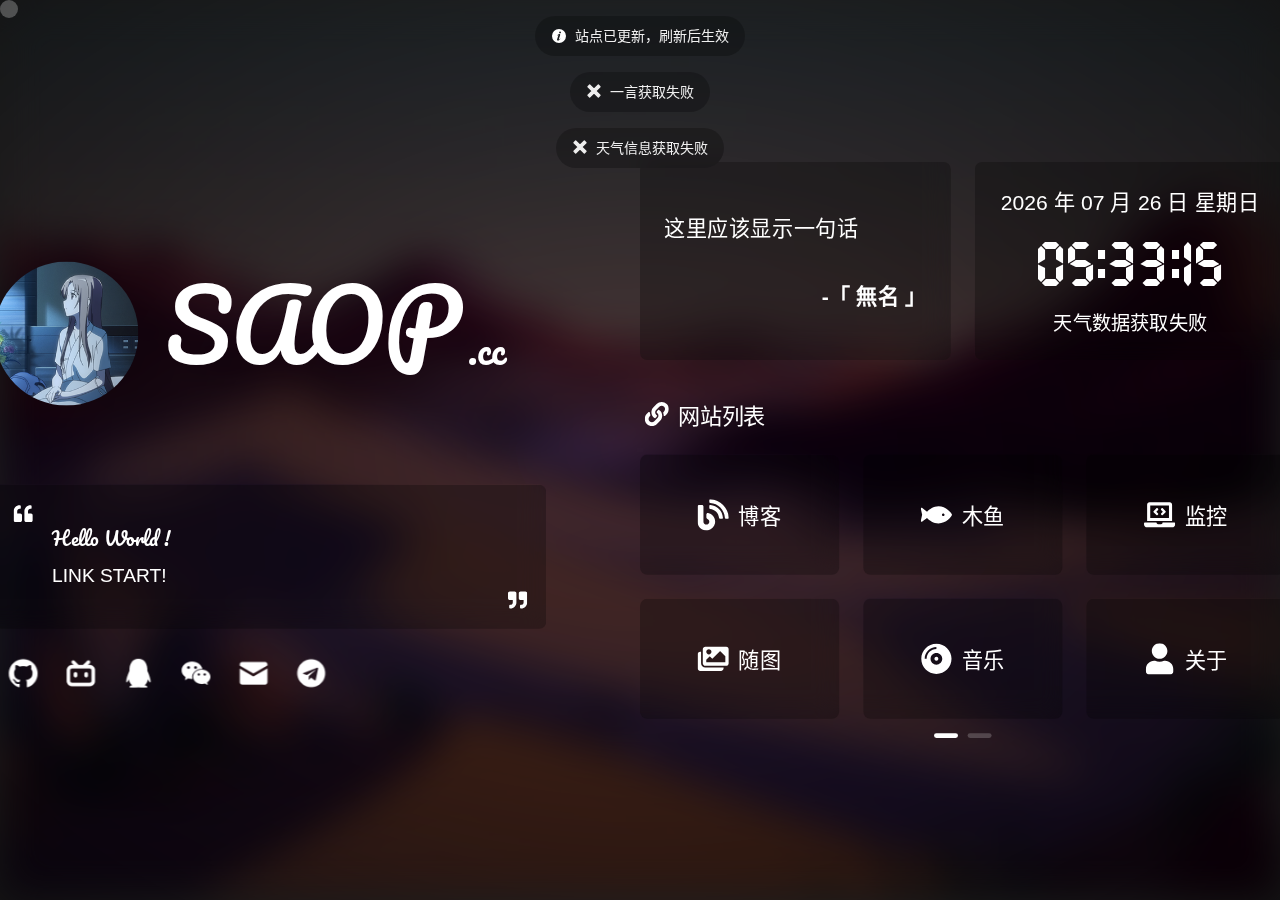
==== commit cf80f1c1: "." ====
--- a/index.html
+++ b/index.html
@@ -25,7 +25,7 @@
           'https://support.dmeng.net/upgrade-your-browser.html?referrer=' +
           encodeURIComponent(window.location.href);
     </script>
-    <script type="module" crossorigin src="/assets/index-7168b14b.js"></script>
+    <script type="module" crossorigin src="/assets/index-ea85605f.js"></script>
     <link rel="stylesheet" href="/assets/index-8c047fa8.css">
   <link rel="manifest" href="/manifest.webmanifest"><script id="vite-plugin-pwa:register-sw" src="/registerSW.js"></script></head>
 
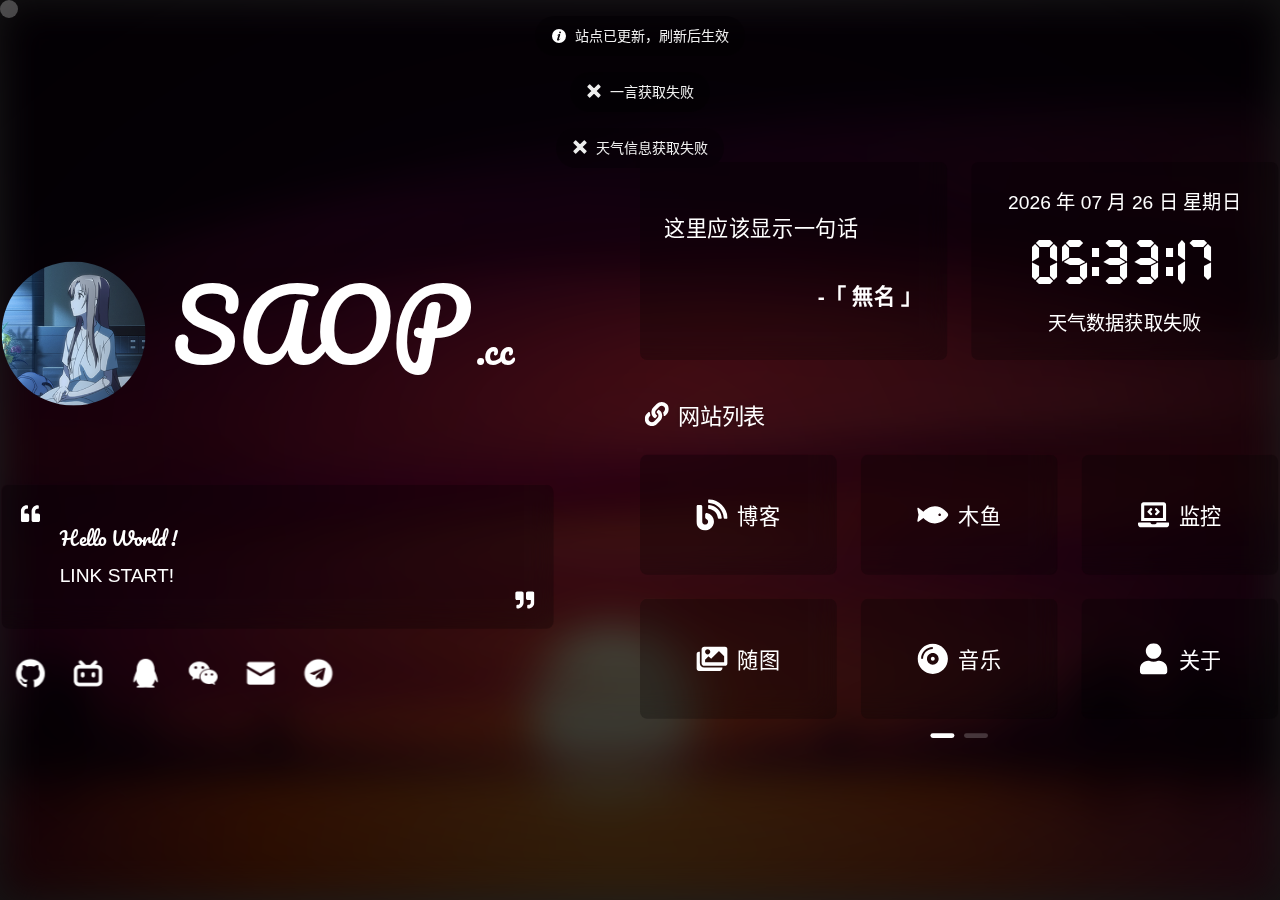
==== commit 95a92d8f: "." ====
--- a/index.html
+++ b/index.html
@@ -25,8 +25,8 @@
           'https://support.dmeng.net/upgrade-your-browser.html?referrer=' +
           encodeURIComponent(window.location.href);
     </script>
-    <script type="module" crossorigin src="/assets/index-ea85605f.js"></script>
-    <link rel="stylesheet" href="/assets/index-8c047fa8.css">
+    <script type="module" crossorigin src="/assets/index-113bef51.js"></script>
+    <link rel="stylesheet" href="/assets/index-efc18a68.css">
   <link rel="manifest" href="/manifest.webmanifest"><script id="vite-plugin-pwa:register-sw" src="/registerSW.js"></script></head>
 
   <body>
--- a/assets/index-efc18a68.css
+++ b/assets/index-efc18a68.css
@@ -0,0 +1 @@
+@charset "UTF-8";:root{--el-color-white:#ffffff;--el-color-black:#000000;--el-color-primary-rgb:64,158,255;--el-color-success-rgb:103,194,58;--el-color-warning-rgb:230,162,60;--el-color-danger-rgb:245,108,108;--el-color-error-rgb:245,108,108;--el-color-info-rgb:144,147,153;--el-font-size-extra-large:20px;--el-font-size-large:18px;--el-font-size-medium:16px;--el-font-size-base:14px;--el-font-size-small:13px;--el-font-size-extra-small:12px;--el-font-family:"Helvetica Neue",Helvetica,"PingFang SC","Hiragino Sans GB","Microsoft YaHei","微软雅黑",Arial,sans-serif;--el-font-weight-primary:500;--el-font-line-height-primary:24px;--el-index-normal:1;--el-index-top:1000;--el-index-popper:2000;--el-border-radius-base:4px;--el-border-radius-small:2px;--el-border-radius-round:20px;--el-border-radius-circle:100%;--el-transition-duration:.3s;--el-transition-duration-fast:.2s;--el-transition-function-ease-in-out-bezier:cubic-bezier(.645,.045,.355,1);--el-transition-function-fast-bezier:cubic-bezier(.23,1,.32,1);--el-transition-all:all var(--el-transition-duration) var(--el-transition-function-ease-in-out-bezier);--el-transition-fade:opacity var(--el-transition-duration) var(--el-transition-function-fast-bezier);--el-transition-md-fade:transform var(--el-transition-duration) var(--el-transition-function-fast-bezier),opacity var(--el-transition-duration) var(--el-transition-function-fast-bezier);--el-transition-fade-linear:opacity var(--el-transition-duration-fast) linear;--el-transition-border:border-color var(--el-transition-duration-fast) var(--el-transition-function-ease-in-out-bezier);--el-transition-box-shadow:box-shadow var(--el-transition-duration-fast) var(--el-transition-function-ease-in-out-bezier);--el-transition-color:color var(--el-transition-duration-fast) var(--el-transition-function-ease-in-out-bezier);--el-component-size-large:40px;--el-component-size:32px;--el-component-size-small:24px}:root{color-scheme:light;--el-color-primary:#409eff;--el-color-primary-light-3:#79bbff;--el-color-primary-light-5:#a0cfff;--el-color-primary-light-7:#c6e2ff;--el-color-primary-light-8:#d9ecff;--el-color-primary-light-9:#ecf5ff;--el-color-primary-dark-2:#337ecc;--el-color-success:#67c23a;--el-color-success-light-3:#95d475;--el-color-success-light-5:#b3e19d;--el-color-success-light-7:#d1edc4;--el-color-success-light-8:#e1f3d8;--el-color-success-light-9:#f0f9eb;--el-color-success-dark-2:#529b2e;--el-color-warning:#e6a23c;--el-color-warning-light-3:#eebe77;--el-color-warning-light-5:#f3d19e;--el-color-warning-light-7:#f8e3c5;--el-color-warning-light-8:#faecd8;--el-color-warning-light-9:#fdf6ec;--el-color-warning-dark-2:#b88230;--el-color-danger:#f56c6c;--el-color-danger-light-3:#f89898;--el-color-danger-light-5:#fab6b6;--el-color-danger-light-7:#fcd3d3;--el-color-danger-light-8:#fde2e2;--el-color-danger-light-9:#fef0f0;--el-color-danger-dark-2:#c45656;--el-color-error:#f56c6c;--el-color-error-light-3:#f89898;--el-color-error-light-5:#fab6b6;--el-color-error-light-7:#fcd3d3;--el-color-error-light-8:#fde2e2;--el-color-error-light-9:#fef0f0;--el-color-error-dark-2:#c45656;--el-color-info:#909399;--el-color-info-light-3:#b1b3b8;--el-color-info-light-5:#c8c9cc;--el-color-info-light-7:#dedfe0;--el-color-info-light-8:#e9e9eb;--el-color-info-light-9:#f4f4f5;--el-color-info-dark-2:#73767a;--el-bg-color:#ffffff;--el-bg-color-page:#f2f3f5;--el-bg-color-overlay:#ffffff;--el-text-color-primary:#303133;--el-text-color-regular:#606266;--el-text-color-secondary:#909399;--el-text-color-placeholder:#a8abb2;--el-text-color-disabled:#c0c4cc;--el-border-color:#dcdfe6;--el-border-color-light:#e4e7ed;--el-border-color-lighter:#ebeef5;--el-border-color-extra-light:#f2f6fc;--el-border-color-dark:#d4d7de;--el-border-color-darker:#cdd0d6;--el-fill-color:#f0f2f5;--el-fill-color-light:#f5f7fa;--el-fill-color-lighter:#fafafa;--el-fill-color-extra-light:#fafcff;--el-fill-color-dark:#ebedf0;--el-fill-color-darker:#e6e8eb;--el-fill-color-blank:#ffffff;--el-box-shadow:0px 12px 32px 4px rgba(0,0,0,.04),0px 8px 20px rgba(0,0,0,.08);--el-box-shadow-light:0px 0px 12px rgba(0,0,0,.12);--el-box-shadow-lighter:0px 0px 6px rgba(0,0,0,.12);--el-box-shadow-dark:0px 16px 48px 16px rgba(0,0,0,.08),0px 12px 32px rgba(0,0,0,.12),0px 8px 16px -8px rgba(0,0,0,.16);--el-disabled-bg-color:var(--el-fill-color-light);--el-disabled-text-color:var(--el-text-color-placeholder);--el-disabled-border-color:var(--el-border-color-light);--el-overlay-color:rgba(0,0,0,.8);--el-overlay-color-light:rgba(0,0,0,.7);--el-overlay-color-lighter:rgba(0,0,0,.5);--el-mask-color:rgba(255,255,255,.9);--el-mask-color-extra-light:rgba(255,255,255,.3);--el-border-width:1px;--el-border-style:solid;--el-border-color-hover:var(--el-text-color-disabled);--el-border:var(--el-border-width) var(--el-border-style) var(--el-border-color);--el-svg-monochrome-grey:var(--el-border-color)}.el-icon-loading{-webkit-animation:rotating 2s linear infinite;animation:rotating 2s linear infinite}.el-icon--right{margin-left:5px}.el-icon--left{margin-right:5px}@-webkit-keyframes rotating{0%{transform:rotate(0)}to{transform:rotate(1turn)}}@keyframes rotating{0%{transform:rotate(0)}to{transform:rotate(1turn)}}.el-icon{--color:inherit;align-items:center;display:inline-flex;height:1em;justify-content:center;line-height:1em;position:relative;width:1em;fill:currentColor;color:var(--color);font-size:inherit}.el-icon.is-loading{-webkit-animation:rotating 2s linear infinite;animation:rotating 2s linear infinite}.el-icon svg{height:1em;width:1em}.el-badge{--el-badge-bg-color:var(--el-color-danger);--el-badge-radius:10px;--el-badge-font-size:12px;--el-badge-padding:6px;--el-badge-size:18px;display:inline-block;position:relative;vertical-align:middle;width:-webkit-fit-content;width:-moz-fit-content;width:fit-content}.el-badge__content{align-items:center;background-color:var(--el-badge-bg-color);border:1px solid var(--el-bg-color);border-radius:var(--el-badge-radius);color:var(--el-color-white);display:inline-flex;font-size:var(--el-badge-font-size);height:var(--el-badge-size);justify-content:center;padding:0 var(--el-badge-padding);white-space:nowrap}.el-badge__content.is-fixed{position:absolute;right:calc(1px + var(--el-badge-size)/2);top:0;transform:translateY(-50%) translate(100%);z-index:var(--el-index-normal)}.el-badge__content.is-fixed.is-dot{right:5px}.el-badge__content.is-dot{border-radius:50%;height:8px;padding:0;right:0;width:8px}.el-badge__content--primary{background-color:var(--el-color-primary)}.el-badge__content--success{background-color:var(--el-color-success)}.el-badge__content--warning{background-color:var(--el-color-warning)}.el-badge__content--info{background-color:var(--el-color-info)}.el-badge__content--danger{background-color:var(--el-color-danger)}.el-message{--el-message-bg-color:var(--el-color-info-light-9);--el-message-border-color:var(--el-border-color-lighter);--el-message-padding:11px 15px;--el-message-close-size:16px;--el-message-close-icon-color:var(--el-text-color-placeholder);--el-message-close-hover-color:var(--el-text-color-secondary);align-items:center;background-color:var(--el-message-bg-color);border-color:var(--el-message-border-color);border-radius:var(--el-border-radius-base);border-style:var(--el-border-style);border-width:var(--el-border-width);box-sizing:border-box;display:flex;gap:8px;left:50%;max-width:calc(100% - 32px);padding:var(--el-message-padding);position:fixed;top:20px;transform:translate(-50%);transition:opacity var(--el-transition-duration),transform .4s,top .4s;width:-webkit-fit-content;width:-moz-fit-content;width:fit-content}.el-message.is-center{justify-content:center}.el-message.is-plain{background-color:var(--el-bg-color-overlay);border-color:var(--el-bg-color-overlay);box-shadow:var(--el-box-shadow-light)}.el-message p{margin:0}.el-message--success{--el-message-bg-color:var(--el-color-success-light-9);--el-message-border-color:var(--el-color-success-light-8);--el-message-text-color:var(--el-color-success)}.el-message--success .el-message__content{color:var(--el-message-text-color);overflow-wrap:break-word}.el-message .el-message-icon--success{color:var(--el-message-text-color)}.el-message--info{--el-message-bg-color:var(--el-color-info-light-9);--el-message-border-color:var(--el-color-info-light-8);--el-message-text-color:var(--el-color-info)}.el-message--info .el-message__content{color:var(--el-message-text-color);overflow-wrap:break-word}.el-message .el-message-icon--info{color:var(--el-message-text-color)}.el-message--warning{--el-message-bg-color:var(--el-color-warning-light-9);--el-message-border-color:var(--el-color-warning-light-8);--el-message-text-color:var(--el-color-warning)}.el-message--warning .el-message__content{color:var(--el-message-text-color);overflow-wrap:break-word}.el-message .el-message-icon--warning{color:var(--el-message-text-color)}.el-message--error{--el-message-bg-color:var(--el-color-error-light-9);--el-message-border-color:var(--el-color-error-light-8);--el-message-text-color:var(--el-color-error)}.el-message--error .el-message__content{color:var(--el-message-text-color);overflow-wrap:break-word}.el-message .el-message-icon--error{color:var(--el-message-text-color)}.el-message .el-message__badge{position:absolute;right:-8px;top:-8px}.el-message__content{font-size:14px;line-height:1;padding:0}.el-message__content:focus{outline-width:0}.el-message .el-message__closeBtn{color:var(--el-message-close-icon-color);cursor:pointer;font-size:var(--el-message-close-size)}.el-message .el-message__closeBtn:focus{outline-width:0}.el-message .el-message__closeBtn:hover{color:var(--el-message-close-hover-color)}.el-message-fade-enter-from,.el-message-fade-leave-to{opacity:0;transform:translate(-50%,-100%)}.container{max-width:1200px}@media (max-width: 1380px){.el-radio-group{justify-content:center!important}}@media (max-width: 1280px){.container{max-width:1100px}}@media (max-width: 992px){.container{max-width:900px}}@media (max-width: 720px){.xs-hidden{display:none}}html,body{width:100%;height:100%;margin:0;padding:0;background-color:#333;overflow:hidden;font-family:HarmonyOS_Regular,sans-serif}*,a,p{margin:0;padding:0;-webkit-user-select:none;user-select:none;text-decoration:none;color:#fff;box-sizing:border-box}*:hover,a:hover,p:hover{transition:.3s}a:hover{color:#399fff;text-decoration:underline}@font-face{font-family:Pacifico-Regular;font-display:swap;src:url(/font/Pacifico-Regular.ttf) format("truetype")}@font-face{font-family:UnidreamLED;font-display:swap;src:url(/font/UnidreamLED.ttf) format("truetype")}#app{position:fixed;top:0;left:0;width:100%;height:100%;z-index:0}.cards{border-radius:6px;background-color:#00000040;-webkit-backdrop-filter:blur(10px);backdrop-filter:blur(10px);transform:scale(1);transition:backdrop-filter .3s,transform .3s}.cards:hover{transform:scale(1.01)}.cards:active{transform:scale(.98)}.text-hidden{overflow:hidden;white-space:nowrap;text-overflow:ellipsis}.el-message{--el-message-bg-color: #00000040 !important;--el-message-text-color: #efefef !important;-webkit-backdrop-filter:blur(10px);backdrop-filter:blur(10px);border-radius:25px!important;border-color:transparent!important}.el-message .el-message__badge{display:none}.el-message .el-message__content{white-space:nowrap}.el-progress-bar .el-progress-bar__outer{border-radius:6px;background-color:#00000020}.el-progress-bar .el-progress-bar__outer .el-progress-bar__inner{background-color:#efefef;border-radius:6px;text-align:center;font-family:UnidreamLED}.el-progress-bar .el-progress-bar__outer .el-progress-bar__inner span{color:#564d59;font-size:.9rem}.el-popper.is-dark{background:rgba(255,255,255,.3764705882)!important;border:1px solid transparent!important}.el-card{border-radius:8px!important;border:1px solid transparent!important;background-color:transparent!important}.el-card .el-card__header{font-weight:700;padding:16px 20px!important;background-color:#ffffff30!important;border-bottom:1px solid transparent!important}.el-card .el-card__body{padding:0!important;background-color:#ffffff10!important}.fade-enter-active,.fade-leave-active{transition:opacity .3s ease-in-out}.fade-enter-from,.fade-leave-to{opacity:0}@keyframes fade{0%{opacity:0}to{opacity:1}}@keyframes fade-blur-in{0%{filter:blur(20px) brightness(.3);transform:scale(1.6)}to{filter:blur(0) brightness(1);transform:scale(1)}}@keyframes fade-blur-main-in{0%{transform:scale(1.2)}to{transform:scale(1)}}@media (min-width: 910px) and (max-width: 1200px){.sm-hidden{display:none}}#cursor{position:fixed;width:18px;height:18px;background:#fff;border-radius:25px;opacity:.25;z-index:10086;pointer-events:none;transition:.2s ease-in-out;transition-property:background,opacity,transform}#cursor.hidden{opacity:0}#cursor.active{opacity:.5;transform:scale(.5)}::-webkit-scrollbar,scrollbar{width:6px;height:6px;background-color:transparent}::-webkit-scrollbar-thumb,scrollbar-thumb{border-radius:10px;background-color:#eee}.container[data-v-d7fe35e2]{max-width:1200px}@media (max-width: 1380px){.el-radio-group[data-v-d7fe35e2]{justify-content:center!important}}@media (max-width: 1280px){.container[data-v-d7fe35e2]{max-width:1100px}}@media (max-width: 992px){.container[data-v-d7fe35e2]{max-width:900px}}@media (max-width: 720px){.xs-hidden[data-v-d7fe35e2]{display:none}}#loader-wrapper[data-v-d7fe35e2]{position:fixed;top:0;left:0;width:100%;height:100%;z-index:999;overflow:hidden}#loader-wrapper .loader[data-v-d7fe35e2]{width:100%;height:100%;position:absolute;top:0;left:0;display:flex;flex-direction:column;align-items:center;justify-content:center}#loader-wrapper .loader .loader-circle[data-v-d7fe35e2]{width:150px;height:150px;border-radius:50%;border:3px solid transparent;border-top-color:#fff;animation:spin-d7fe35e2 1.8s linear infinite;z-index:2}#loader-wrapper .loader .loader-circle[data-v-d7fe35e2]:before{content:"";position:absolute;top:5px;left:5px;right:5px;bottom:5px;border-radius:50%;border:3px solid transparent;border-top-color:#a4a4a4;animation:spin-reverse-d7fe35e2 .6s linear infinite}#loader-wrapper .loader .loader-circle[data-v-d7fe35e2]:after{content:"";position:absolute;top:15px;left:15px;right:15px;bottom:15px;border-radius:50%;border:3px solid transparent;border-top-color:#d3d3d3;animation:spin-d7fe35e2 1s linear infinite}#loader-wrapper .loader .loader-text[data-v-d7fe35e2]{display:flex;flex-direction:column;align-items:center;color:#fff;z-index:2;margin-top:40px;font-size:24px}#loader-wrapper .loader .loader-text .tip[data-v-d7fe35e2]{margin-top:6px;font-size:18px;opacity:.6}#loader-wrapper .loader-section[data-v-d7fe35e2]{position:fixed;top:0;width:51%;height:100%;background:#333;z-index:1}#loader-wrapper .loader-section.section-left[data-v-d7fe35e2]{left:0}#loader-wrapper .loader-section.section-right[data-v-d7fe35e2]{right:0}#loader-wrapper.loaded[data-v-d7fe35e2]{visibility:hidden;transform:translateY(-100%);transition:transform .3s 1s ease-out,visibility .3s 1s ease-out}#loader-wrapper.loaded .loader .loader-circle[data-v-d7fe35e2],#loader-wrapper.loaded .loader .loader-text[data-v-d7fe35e2]{opacity:0;transition:opacity .3s ease-out}#loader-wrapper.loaded .loader-section.section-left[data-v-d7fe35e2]{transform:translate(-100%);transition:transform .5s .3s cubic-bezier(.645,.045,.355,1)}#loader-wrapper.loaded .loader-section.section-right[data-v-d7fe35e2]{transform:translate(100%);transition:transform .5s .3s cubic-bezier(.645,.045,.355,1)}@keyframes spin-d7fe35e2{0%{transform:rotate(0)}to{transform:rotate(360deg)}}@keyframes spin-reverse-d7fe35e2{0%{transform:rotate(0)}to{transform:rotate(-360deg)}}.container[data-v-ee60bd6d]{max-width:1200px}@media (max-width: 1380px){.el-radio-group[data-v-ee60bd6d]{justify-content:center!important}}@media (max-width: 1280px){.container[data-v-ee60bd6d]{max-width:1100px}}@media (max-width: 992px){.container[data-v-ee60bd6d]{max-width:900px}}@media (max-width: 720px){.xs-hidden[data-v-ee60bd6d]{display:none}}.message .logo[data-v-ee60bd6d]{display:flex;flex-direction:row;align-items:center;animation:fade .5s;max-width:460px}.message .logo .logo-img[data-v-ee60bd6d]{border-radius:50%;width:120px}.message .logo .name[data-v-ee60bd6d]{width:100%;padding-left:22px;transform:translateY(-8px);font-family:Pacifico-Regular}.message .logo .name .bg[data-v-ee60bd6d]{font-size:5rem}.message .logo .name .sm[data-v-ee60bd6d]{margin-left:6px;font-size:2rem}@media (min-width: 721px) and (max-width: 789px){.message .logo .name .sm[data-v-ee60bd6d]{display:none}}@media (max-width: 768px){.message .logo .logo-img[data-v-ee60bd6d]{width:100px}.message .logo .name[data-v-ee60bd6d]{height:128px}.message .logo .name .bg[data-v-ee60bd6d]{font-size:4.5rem}}@media (max-width: 720px){.message .logo[data-v-ee60bd6d]{max-width:100%}}.message .description[data-v-ee60bd6d]{padding:1rem;margin-top:3.5rem;max-width:460px;animation:fade .5s}.message .description .content[data-v-ee60bd6d]{display:flex;justify-content:space-between}.message .description .content .text[data-v-ee60bd6d]{margin:.75rem 1rem;line-height:2rem;margin-right:auto;transition:opacity .2s}.message .description .content .text p[data-v-ee60bd6d]:nth-of-type(1){font-family:Pacifico-Regular}.message .description .content .xicon[data-v-ee60bd6d]:nth-of-type(2){align-self:flex-end}@media (max-width: 720px){.message .description[data-v-ee60bd6d]{max-width:100%;pointer-events:none}}.container[data-v-4c3b376d]{max-width:1200px}@media (max-width: 1380px){.el-radio-group[data-v-4c3b376d]{justify-content:center!important}}@media (max-width: 1280px){.container[data-v-4c3b376d]{max-width:1100px}}@media (max-width: 992px){.container[data-v-4c3b376d]{max-width:900px}}@media (max-width: 720px){.xs-hidden[data-v-4c3b376d]{display:none}}.social[data-v-4c3b376d]{margin-top:1rem;display:flex;align-items:center;justify-content:space-between;max-width:460px;width:100%;height:42px;background-color:transparent;border-radius:6px;-webkit-backdrop-filter:blur(0);backdrop-filter:blur(0);animation:fade .5s;transition:background-color .3s,backdrop-filter .3s}@media (max-width: 840px){.social[data-v-4c3b376d]{max-width:100%;justify-content:center}.social .link[data-v-4c3b376d]{justify-content:space-evenly!important;width:90%}.social .tip[data-v-4c3b376d]{display:none!important}}.social .link[data-v-4c3b376d]{display:flex;align-items:center;justify-content:center}.social .link a[data-v-4c3b376d]{display:inherit}.social .link a .icon[data-v-4c3b376d]{margin:0 12px;transition:transform .3s}.social .link a .icon[data-v-4c3b376d]:hover{transform:scale(1.1)}.social .link a .icon[data-v-4c3b376d]:active{transform:scale(1)}.social .tip[data-v-4c3b376d]{display:none;margin-right:12px;animation:fade .5s}@media (min-width: 768px){.social[data-v-4c3b376d]:hover{background-color:#00000040;-webkit-backdrop-filter:blur(5px);backdrop-filter:blur(5px)}.social:hover .tip[data-v-4c3b376d]{display:block}}.container[data-v-82ebc9a3]{max-width:1200px}@media (max-width: 1380px){.el-radio-group[data-v-82ebc9a3]{justify-content:center!important}}@media (max-width: 1280px){.container[data-v-82ebc9a3]{max-width:1100px}}@media (max-width: 992px){.container[data-v-82ebc9a3]{max-width:900px}}@media (max-width: 720px){.xs-hidden[data-v-82ebc9a3]{display:none}}.left[data-v-82ebc9a3]{width:50%;margin-right:10px;transform:translateY(20px)}.left.hidden[data-v-82ebc9a3]{display:none}@media (max-width: 720px){.left[data-v-82ebc9a3]{margin-right:0;width:100%}}.el-row{box-sizing:border-box;display:flex;flex-wrap:wrap;position:relative}.el-row.is-justify-center{justify-content:center}.el-row.is-justify-end{justify-content:flex-end}.el-row.is-justify-space-between{justify-content:space-between}.el-row.is-justify-space-around{justify-content:space-around}.el-row.is-justify-space-evenly{justify-content:space-evenly}.el-row.is-align-top{align-items:flex-start}.el-row.is-align-middle{align-items:center}.el-row.is-align-bottom{align-items:flex-end}[class*=el-col-]{box-sizing:border-box}[class*=el-col-].is-guttered{display:block;min-height:1px}.el-col-0{flex:0 0 0%;max-width:0}.el-col-0,.el-col-0.is-guttered{display:none}.el-col-offset-0{margin-left:0}.el-col-pull-0{position:relative;right:0}.el-col-push-0{left:0;position:relative}.el-col-1{flex:0 0 4.1666666667%;max-width:4.1666666667%}.el-col-1,.el-col-1.is-guttered{display:block}.el-col-offset-1{margin-left:4.1666666667%}.el-col-pull-1{position:relative;right:4.1666666667%}.el-col-push-1{left:4.1666666667%;position:relative}.el-col-2{flex:0 0 8.3333333333%;max-width:8.3333333333%}.el-col-2,.el-col-2.is-guttered{display:block}.el-col-offset-2{margin-left:8.3333333333%}.el-col-pull-2{position:relative;right:8.3333333333%}.el-col-push-2{left:8.3333333333%;position:relative}.el-col-3{flex:0 0 12.5%;max-width:12.5%}.el-col-3,.el-col-3.is-guttered{display:block}.el-col-offset-3{margin-left:12.5%}.el-col-pull-3{position:relative;right:12.5%}.el-col-push-3{left:12.5%;position:relative}.el-col-4{flex:0 0 16.6666666667%;max-width:16.6666666667%}.el-col-4,.el-col-4.is-guttered{display:block}.el-col-offset-4{margin-left:16.6666666667%}.el-col-pull-4{position:relative;right:16.6666666667%}.el-col-push-4{left:16.6666666667%;position:relative}.el-col-5{flex:0 0 20.8333333333%;max-width:20.8333333333%}.el-col-5,.el-col-5.is-guttered{display:block}.el-col-offset-5{margin-left:20.8333333333%}.el-col-pull-5{position:relative;right:20.8333333333%}.el-col-push-5{left:20.8333333333%;position:relative}.el-col-6{flex:0 0 25%;max-width:25%}.el-col-6,.el-col-6.is-guttered{display:block}.el-col-offset-6{margin-left:25%}.el-col-pull-6{position:relative;right:25%}.el-col-push-6{left:25%;position:relative}.el-col-7{flex:0 0 29.1666666667%;max-width:29.1666666667%}.el-col-7,.el-col-7.is-guttered{display:block}.el-col-offset-7{margin-left:29.1666666667%}.el-col-pull-7{position:relative;right:29.1666666667%}.el-col-push-7{left:29.1666666667%;position:relative}.el-col-8{flex:0 0 33.3333333333%;max-width:33.3333333333%}.el-col-8,.el-col-8.is-guttered{display:block}.el-col-offset-8{margin-left:33.3333333333%}.el-col-pull-8{position:relative;right:33.3333333333%}.el-col-push-8{left:33.3333333333%;position:relative}.el-col-9{flex:0 0 37.5%;max-width:37.5%}.el-col-9,.el-col-9.is-guttered{display:block}.el-col-offset-9{margin-left:37.5%}.el-col-pull-9{position:relative;right:37.5%}.el-col-push-9{left:37.5%;position:relative}.el-col-10{flex:0 0 41.6666666667%;max-width:41.6666666667%}.el-col-10,.el-col-10.is-guttered{display:block}.el-col-offset-10{margin-left:41.6666666667%}.el-col-pull-10{position:relative;right:41.6666666667%}.el-col-push-10{left:41.6666666667%;position:relative}.el-col-11{flex:0 0 45.8333333333%;max-width:45.8333333333%}.el-col-11,.el-col-11.is-guttered{display:block}.el-col-offset-11{margin-left:45.8333333333%}.el-col-pull-11{position:relative;right:45.8333333333%}.el-col-push-11{left:45.8333333333%;position:relative}.el-col-12{flex:0 0 50%;max-width:50%}.el-col-12,.el-col-12.is-guttered{display:block}.el-col-offset-12{margin-left:50%}.el-col-pull-12{position:relative;right:50%}.el-col-push-12{left:50%;position:relative}.el-col-13{flex:0 0 54.1666666667%;max-width:54.1666666667%}.el-col-13,.el-col-13.is-guttered{display:block}.el-col-offset-13{margin-left:54.1666666667%}.el-col-pull-13{position:relative;right:54.1666666667%}.el-col-push-13{left:54.1666666667%;position:relative}.el-col-14{flex:0 0 58.3333333333%;max-width:58.3333333333%}.el-col-14,.el-col-14.is-guttered{display:block}.el-col-offset-14{margin-left:58.3333333333%}.el-col-pull-14{position:relative;right:58.3333333333%}.el-col-push-14{left:58.3333333333%;position:relative}.el-col-15{flex:0 0 62.5%;max-width:62.5%}.el-col-15,.el-col-15.is-guttered{display:block}.el-col-offset-15{margin-left:62.5%}.el-col-pull-15{position:relative;right:62.5%}.el-col-push-15{left:62.5%;position:relative}.el-col-16{flex:0 0 66.6666666667%;max-width:66.6666666667%}.el-col-16,.el-col-16.is-guttered{display:block}.el-col-offset-16{margin-left:66.6666666667%}.el-col-pull-16{position:relative;right:66.6666666667%}.el-col-push-16{left:66.6666666667%;position:relative}.el-col-17{flex:0 0 70.8333333333%;max-width:70.8333333333%}.el-col-17,.el-col-17.is-guttered{display:block}.el-col-offset-17{margin-left:70.8333333333%}.el-col-pull-17{position:relative;right:70.8333333333%}.el-col-push-17{left:70.8333333333%;position:relative}.el-col-18{flex:0 0 75%;max-width:75%}.el-col-18,.el-col-18.is-guttered{display:block}.el-col-offset-18{margin-left:75%}.el-col-pull-18{position:relative;right:75%}.el-col-push-18{left:75%;position:relative}.el-col-19{flex:0 0 79.1666666667%;max-width:79.1666666667%}.el-col-19,.el-col-19.is-guttered{display:block}.el-col-offset-19{margin-left:79.1666666667%}.el-col-pull-19{position:relative;right:79.1666666667%}.el-col-push-19{left:79.1666666667%;position:relative}.el-col-20{flex:0 0 83.3333333333%;max-width:83.3333333333%}.el-col-20,.el-col-20.is-guttered{display:block}.el-col-offset-20{margin-left:83.3333333333%}.el-col-pull-20{position:relative;right:83.3333333333%}.el-col-push-20{left:83.3333333333%;position:relative}.el-col-21{flex:0 0 87.5%;max-width:87.5%}.el-col-21,.el-col-21.is-guttered{display:block}.el-col-offset-21{margin-left:87.5%}.el-col-pull-21{position:relative;right:87.5%}.el-col-push-21{left:87.5%;position:relative}.el-col-22{flex:0 0 91.6666666667%;max-width:91.6666666667%}.el-col-22,.el-col-22.is-guttered{display:block}.el-col-offset-22{margin-left:91.6666666667%}.el-col-pull-22{position:relative;right:91.6666666667%}.el-col-push-22{left:91.6666666667%;position:relative}.el-col-23{flex:0 0 95.8333333333%;max-width:95.8333333333%}.el-col-23,.el-col-23.is-guttered{display:block}.el-col-offset-23{margin-left:95.8333333333%}.el-col-pull-23{position:relative;right:95.8333333333%}.el-col-push-23{left:95.8333333333%;position:relative}.el-col-24{flex:0 0 100%;max-width:100%}.el-col-24,.el-col-24.is-guttered{display:block}.el-col-offset-24{margin-left:100%}.el-col-pull-24{position:relative;right:100%}.el-col-push-24{left:100%;position:relative}@media only screen and (max-width:767px){.el-col-xs-0{display:none;flex:0 0 0%;max-width:0}.el-col-xs-0.is-guttered{display:none}.el-col-xs-offset-0{margin-left:0}.el-col-xs-pull-0{position:relative;right:0}.el-col-xs-push-0{left:0;position:relative}.el-col-xs-1{flex:0 0 4.1666666667%;max-width:4.1666666667%}.el-col-xs-1,.el-col-xs-1.is-guttered{display:block}.el-col-xs-offset-1{margin-left:4.1666666667%}.el-col-xs-pull-1{position:relative;right:4.1666666667%}.el-col-xs-push-1{left:4.1666666667%;position:relative}.el-col-xs-2{flex:0 0 8.3333333333%;max-width:8.3333333333%}.el-col-xs-2,.el-col-xs-2.is-guttered{display:block}.el-col-xs-offset-2{margin-left:8.3333333333%}.el-col-xs-pull-2{position:relative;right:8.3333333333%}.el-col-xs-push-2{left:8.3333333333%;position:relative}.el-col-xs-3{flex:0 0 12.5%;max-width:12.5%}.el-col-xs-3,.el-col-xs-3.is-guttered{display:block}.el-col-xs-offset-3{margin-left:12.5%}.el-col-xs-pull-3{position:relative;right:12.5%}.el-col-xs-push-3{left:12.5%;position:relative}.el-col-xs-4{flex:0 0 16.6666666667%;max-width:16.6666666667%}.el-col-xs-4,.el-col-xs-4.is-guttered{display:block}.el-col-xs-offset-4{margin-left:16.6666666667%}.el-col-xs-pull-4{position:relative;right:16.6666666667%}.el-col-xs-push-4{left:16.6666666667%;position:relative}.el-col-xs-5{flex:0 0 20.8333333333%;max-width:20.8333333333%}.el-col-xs-5,.el-col-xs-5.is-guttered{display:block}.el-col-xs-offset-5{margin-left:20.8333333333%}.el-col-xs-pull-5{position:relative;right:20.8333333333%}.el-col-xs-push-5{left:20.8333333333%;position:relative}.el-col-xs-6{flex:0 0 25%;max-width:25%}.el-col-xs-6,.el-col-xs-6.is-guttered{display:block}.el-col-xs-offset-6{margin-left:25%}.el-col-xs-pull-6{position:relative;right:25%}.el-col-xs-push-6{left:25%;position:relative}.el-col-xs-7{flex:0 0 29.1666666667%;max-width:29.1666666667%}.el-col-xs-7,.el-col-xs-7.is-guttered{display:block}.el-col-xs-offset-7{margin-left:29.1666666667%}.el-col-xs-pull-7{position:relative;right:29.1666666667%}.el-col-xs-push-7{left:29.1666666667%;position:relative}.el-col-xs-8{flex:0 0 33.3333333333%;max-width:33.3333333333%}.el-col-xs-8,.el-col-xs-8.is-guttered{display:block}.el-col-xs-offset-8{margin-left:33.3333333333%}.el-col-xs-pull-8{position:relative;right:33.3333333333%}.el-col-xs-push-8{left:33.3333333333%;position:relative}.el-col-xs-9{flex:0 0 37.5%;max-width:37.5%}.el-col-xs-9,.el-col-xs-9.is-guttered{display:block}.el-col-xs-offset-9{margin-left:37.5%}.el-col-xs-pull-9{position:relative;right:37.5%}.el-col-xs-push-9{left:37.5%;position:relative}.el-col-xs-10{display:block;flex:0 0 41.6666666667%;max-width:41.6666666667%}.el-col-xs-10.is-guttered{display:block}.el-col-xs-offset-10{margin-left:41.6666666667%}.el-col-xs-pull-10{position:relative;right:41.6666666667%}.el-col-xs-push-10{left:41.6666666667%;position:relative}.el-col-xs-11{display:block;flex:0 0 45.8333333333%;max-width:45.8333333333%}.el-col-xs-11.is-guttered{display:block}.el-col-xs-offset-11{margin-left:45.8333333333%}.el-col-xs-pull-11{position:relative;right:45.8333333333%}.el-col-xs-push-11{left:45.8333333333%;position:relative}.el-col-xs-12{display:block;flex:0 0 50%;max-width:50%}.el-col-xs-12.is-guttered{display:block}.el-col-xs-offset-12{margin-left:50%}.el-col-xs-pull-12{position:relative;right:50%}.el-col-xs-push-12{left:50%;position:relative}.el-col-xs-13{display:block;flex:0 0 54.1666666667%;max-width:54.1666666667%}.el-col-xs-13.is-guttered{display:block}.el-col-xs-offset-13{margin-left:54.1666666667%}.el-col-xs-pull-13{position:relative;right:54.1666666667%}.el-col-xs-push-13{left:54.1666666667%;position:relative}.el-col-xs-14{display:block;flex:0 0 58.3333333333%;max-width:58.3333333333%}.el-col-xs-14.is-guttered{display:block}.el-col-xs-offset-14{margin-left:58.3333333333%}.el-col-xs-pull-14{position:relative;right:58.3333333333%}.el-col-xs-push-14{left:58.3333333333%;position:relative}.el-col-xs-15{display:block;flex:0 0 62.5%;max-width:62.5%}.el-col-xs-15.is-guttered{display:block}.el-col-xs-offset-15{margin-left:62.5%}.el-col-xs-pull-15{position:relative;right:62.5%}.el-col-xs-push-15{left:62.5%;position:relative}.el-col-xs-16{display:block;flex:0 0 66.6666666667%;max-width:66.6666666667%}.el-col-xs-16.is-guttered{display:block}.el-col-xs-offset-16{margin-left:66.6666666667%}.el-col-xs-pull-16{position:relative;right:66.6666666667%}.el-col-xs-push-16{left:66.6666666667%;position:relative}.el-col-xs-17{display:block;flex:0 0 70.8333333333%;max-width:70.8333333333%}.el-col-xs-17.is-guttered{display:block}.el-col-xs-offset-17{margin-left:70.8333333333%}.el-col-xs-pull-17{position:relative;right:70.8333333333%}.el-col-xs-push-17{left:70.8333333333%;position:relative}.el-col-xs-18{display:block;flex:0 0 75%;max-width:75%}.el-col-xs-18.is-guttered{display:block}.el-col-xs-offset-18{margin-left:75%}.el-col-xs-pull-18{position:relative;right:75%}.el-col-xs-push-18{left:75%;position:relative}.el-col-xs-19{display:block;flex:0 0 79.1666666667%;max-width:79.1666666667%}.el-col-xs-19.is-guttered{display:block}.el-col-xs-offset-19{margin-left:79.1666666667%}.el-col-xs-pull-19{position:relative;right:79.1666666667%}.el-col-xs-push-19{left:79.1666666667%;position:relative}.el-col-xs-20{display:block;flex:0 0 83.3333333333%;max-width:83.3333333333%}.el-col-xs-20.is-guttered{display:block}.el-col-xs-offset-20{margin-left:83.3333333333%}.el-col-xs-pull-20{position:relative;right:83.3333333333%}.el-col-xs-push-20{left:83.3333333333%;position:relative}.el-col-xs-21{display:block;flex:0 0 87.5%;max-width:87.5%}.el-col-xs-21.is-guttered{display:block}.el-col-xs-offset-21{margin-left:87.5%}.el-col-xs-pull-21{position:relative;right:87.5%}.el-col-xs-push-21{left:87.5%;position:relative}.el-col-xs-22{display:block;flex:0 0 91.6666666667%;max-width:91.6666666667%}.el-col-xs-22.is-guttered{display:block}.el-col-xs-offset-22{margin-left:91.6666666667%}.el-col-xs-pull-22{position:relative;right:91.6666666667%}.el-col-xs-push-22{left:91.6666666667%;position:relative}.el-col-xs-23{display:block;flex:0 0 95.8333333333%;max-width:95.8333333333%}.el-col-xs-23.is-guttered{display:block}.el-col-xs-offset-23{margin-left:95.8333333333%}.el-col-xs-pull-23{position:relative;right:95.8333333333%}.el-col-xs-push-23{left:95.8333333333%;position:relative}.el-col-xs-24{display:block;flex:0 0 100%;max-width:100%}.el-col-xs-24.is-guttered{display:block}.el-col-xs-offset-24{margin-left:100%}.el-col-xs-pull-24{position:relative;right:100%}.el-col-xs-push-24{left:100%;position:relative}}@media only screen and (min-width:768px){.el-col-sm-0{display:none;flex:0 0 0%;max-width:0}.el-col-sm-0.is-guttered{display:none}.el-col-sm-offset-0{margin-left:0}.el-col-sm-pull-0{position:relative;right:0}.el-col-sm-push-0{left:0;position:relative}.el-col-sm-1{flex:0 0 4.1666666667%;max-width:4.1666666667%}.el-col-sm-1,.el-col-sm-1.is-guttered{display:block}.el-col-sm-offset-1{margin-left:4.1666666667%}.el-col-sm-pull-1{position:relative;right:4.1666666667%}.el-col-sm-push-1{left:4.1666666667%;position:relative}.el-col-sm-2{flex:0 0 8.3333333333%;max-width:8.3333333333%}.el-col-sm-2,.el-col-sm-2.is-guttered{display:block}.el-col-sm-offset-2{margin-left:8.3333333333%}.el-col-sm-pull-2{position:relative;right:8.3333333333%}.el-col-sm-push-2{left:8.3333333333%;position:relative}.el-col-sm-3{flex:0 0 12.5%;max-width:12.5%}.el-col-sm-3,.el-col-sm-3.is-guttered{display:block}.el-col-sm-offset-3{margin-left:12.5%}.el-col-sm-pull-3{position:relative;right:12.5%}.el-col-sm-push-3{left:12.5%;position:relative}.el-col-sm-4{flex:0 0 16.6666666667%;max-width:16.6666666667%}.el-col-sm-4,.el-col-sm-4.is-guttered{display:block}.el-col-sm-offset-4{margin-left:16.6666666667%}.el-col-sm-pull-4{position:relative;right:16.6666666667%}.el-col-sm-push-4{left:16.6666666667%;position:relative}.el-col-sm-5{flex:0 0 20.8333333333%;max-width:20.8333333333%}.el-col-sm-5,.el-col-sm-5.is-guttered{display:block}.el-col-sm-offset-5{margin-left:20.8333333333%}.el-col-sm-pull-5{position:relative;right:20.8333333333%}.el-col-sm-push-5{left:20.8333333333%;position:relative}.el-col-sm-6{flex:0 0 25%;max-width:25%}.el-col-sm-6,.el-col-sm-6.is-guttered{display:block}.el-col-sm-offset-6{margin-left:25%}.el-col-sm-pull-6{position:relative;right:25%}.el-col-sm-push-6{left:25%;position:relative}.el-col-sm-7{flex:0 0 29.1666666667%;max-width:29.1666666667%}.el-col-sm-7,.el-col-sm-7.is-guttered{display:block}.el-col-sm-offset-7{margin-left:29.1666666667%}.el-col-sm-pull-7{position:relative;right:29.1666666667%}.el-col-sm-push-7{left:29.1666666667%;position:relative}.el-col-sm-8{flex:0 0 33.3333333333%;max-width:33.3333333333%}.el-col-sm-8,.el-col-sm-8.is-guttered{display:block}.el-col-sm-offset-8{margin-left:33.3333333333%}.el-col-sm-pull-8{position:relative;right:33.3333333333%}.el-col-sm-push-8{left:33.3333333333%;position:relative}.el-col-sm-9{flex:0 0 37.5%;max-width:37.5%}.el-col-sm-9,.el-col-sm-9.is-guttered{display:block}.el-col-sm-offset-9{margin-left:37.5%}.el-col-sm-pull-9{position:relative;right:37.5%}.el-col-sm-push-9{left:37.5%;position:relative}.el-col-sm-10{display:block;flex:0 0 41.6666666667%;max-width:41.6666666667%}.el-col-sm-10.is-guttered{display:block}.el-col-sm-offset-10{margin-left:41.6666666667%}.el-col-sm-pull-10{position:relative;right:41.6666666667%}.el-col-sm-push-10{left:41.6666666667%;position:relative}.el-col-sm-11{display:block;flex:0 0 45.8333333333%;max-width:45.8333333333%}.el-col-sm-11.is-guttered{display:block}.el-col-sm-offset-11{margin-left:45.8333333333%}.el-col-sm-pull-11{position:relative;right:45.8333333333%}.el-col-sm-push-11{left:45.8333333333%;position:relative}.el-col-sm-12{display:block;flex:0 0 50%;max-width:50%}.el-col-sm-12.is-guttered{display:block}.el-col-sm-offset-12{margin-left:50%}.el-col-sm-pull-12{position:relative;right:50%}.el-col-sm-push-12{left:50%;position:relative}.el-col-sm-13{display:block;flex:0 0 54.1666666667%;max-width:54.1666666667%}.el-col-sm-13.is-guttered{display:block}.el-col-sm-offset-13{margin-left:54.1666666667%}.el-col-sm-pull-13{position:relative;right:54.1666666667%}.el-col-sm-push-13{left:54.1666666667%;position:relative}.el-col-sm-14{display:block;flex:0 0 58.3333333333%;max-width:58.3333333333%}.el-col-sm-14.is-guttered{display:block}.el-col-sm-offset-14{margin-left:58.3333333333%}.el-col-sm-pull-14{position:relative;right:58.3333333333%}.el-col-sm-push-14{left:58.3333333333%;position:relative}.el-col-sm-15{display:block;flex:0 0 62.5%;max-width:62.5%}.el-col-sm-15.is-guttered{display:block}.el-col-sm-offset-15{margin-left:62.5%}.el-col-sm-pull-15{position:relative;right:62.5%}.el-col-sm-push-15{left:62.5%;position:relative}.el-col-sm-16{display:block;flex:0 0 66.6666666667%;max-width:66.6666666667%}.el-col-sm-16.is-guttered{display:block}.el-col-sm-offset-16{margin-left:66.6666666667%}.el-col-sm-pull-16{position:relative;right:66.6666666667%}.el-col-sm-push-16{left:66.6666666667%;position:relative}.el-col-sm-17{display:block;flex:0 0 70.8333333333%;max-width:70.8333333333%}.el-col-sm-17.is-guttered{display:block}.el-col-sm-offset-17{margin-left:70.8333333333%}.el-col-sm-pull-17{position:relative;right:70.8333333333%}.el-col-sm-push-17{left:70.8333333333%;position:relative}.el-col-sm-18{display:block;flex:0 0 75%;max-width:75%}.el-col-sm-18.is-guttered{display:block}.el-col-sm-offset-18{margin-left:75%}.el-col-sm-pull-18{position:relative;right:75%}.el-col-sm-push-18{left:75%;position:relative}.el-col-sm-19{display:block;flex:0 0 79.1666666667%;max-width:79.1666666667%}.el-col-sm-19.is-guttered{display:block}.el-col-sm-offset-19{margin-left:79.1666666667%}.el-col-sm-pull-19{position:relative;right:79.1666666667%}.el-col-sm-push-19{left:79.1666666667%;position:relative}.el-col-sm-20{display:block;flex:0 0 83.3333333333%;max-width:83.3333333333%}.el-col-sm-20.is-guttered{display:block}.el-col-sm-offset-20{margin-left:83.3333333333%}.el-col-sm-pull-20{position:relative;right:83.3333333333%}.el-col-sm-push-20{left:83.3333333333%;position:relative}.el-col-sm-21{display:block;flex:0 0 87.5%;max-width:87.5%}.el-col-sm-21.is-guttered{display:block}.el-col-sm-offset-21{margin-left:87.5%}.el-col-sm-pull-21{position:relative;right:87.5%}.el-col-sm-push-21{left:87.5%;position:relative}.el-col-sm-22{display:block;flex:0 0 91.6666666667%;max-width:91.6666666667%}.el-col-sm-22.is-guttered{display:block}.el-col-sm-offset-22{margin-left:91.6666666667%}.el-col-sm-pull-22{position:relative;right:91.6666666667%}.el-col-sm-push-22{left:91.6666666667%;position:relative}.el-col-sm-23{display:block;flex:0 0 95.8333333333%;max-width:95.8333333333%}.el-col-sm-23.is-guttered{display:block}.el-col-sm-offset-23{margin-left:95.8333333333%}.el-col-sm-pull-23{position:relative;right:95.8333333333%}.el-col-sm-push-23{left:95.8333333333%;position:relative}.el-col-sm-24{display:block;flex:0 0 100%;max-width:100%}.el-col-sm-24.is-guttered{display:block}.el-col-sm-offset-24{margin-left:100%}.el-col-sm-pull-24{position:relative;right:100%}.el-col-sm-push-24{left:100%;position:relative}}@media only screen and (min-width:992px){.el-col-md-0{display:none;flex:0 0 0%;max-width:0}.el-col-md-0.is-guttered{display:none}.el-col-md-offset-0{margin-left:0}.el-col-md-pull-0{position:relative;right:0}.el-col-md-push-0{left:0;position:relative}.el-col-md-1{flex:0 0 4.1666666667%;max-width:4.1666666667%}.el-col-md-1,.el-col-md-1.is-guttered{display:block}.el-col-md-offset-1{margin-left:4.1666666667%}.el-col-md-pull-1{position:relative;right:4.1666666667%}.el-col-md-push-1{left:4.1666666667%;position:relative}.el-col-md-2{flex:0 0 8.3333333333%;max-width:8.3333333333%}.el-col-md-2,.el-col-md-2.is-guttered{display:block}.el-col-md-offset-2{margin-left:8.3333333333%}.el-col-md-pull-2{position:relative;right:8.3333333333%}.el-col-md-push-2{left:8.3333333333%;position:relative}.el-col-md-3{flex:0 0 12.5%;max-width:12.5%}.el-col-md-3,.el-col-md-3.is-guttered{display:block}.el-col-md-offset-3{margin-left:12.5%}.el-col-md-pull-3{position:relative;right:12.5%}.el-col-md-push-3{left:12.5%;position:relative}.el-col-md-4{flex:0 0 16.6666666667%;max-width:16.6666666667%}.el-col-md-4,.el-col-md-4.is-guttered{display:block}.el-col-md-offset-4{margin-left:16.6666666667%}.el-col-md-pull-4{position:relative;right:16.6666666667%}.el-col-md-push-4{left:16.6666666667%;position:relative}.el-col-md-5{flex:0 0 20.8333333333%;max-width:20.8333333333%}.el-col-md-5,.el-col-md-5.is-guttered{display:block}.el-col-md-offset-5{margin-left:20.8333333333%}.el-col-md-pull-5{position:relative;right:20.8333333333%}.el-col-md-push-5{left:20.8333333333%;position:relative}.el-col-md-6{flex:0 0 25%;max-width:25%}.el-col-md-6,.el-col-md-6.is-guttered{display:block}.el-col-md-offset-6{margin-left:25%}.el-col-md-pull-6{position:relative;right:25%}.el-col-md-push-6{left:25%;position:relative}.el-col-md-7{flex:0 0 29.1666666667%;max-width:29.1666666667%}.el-col-md-7,.el-col-md-7.is-guttered{display:block}.el-col-md-offset-7{margin-left:29.1666666667%}.el-col-md-pull-7{position:relative;right:29.1666666667%}.el-col-md-push-7{left:29.1666666667%;position:relative}.el-col-md-8{flex:0 0 33.3333333333%;max-width:33.3333333333%}.el-col-md-8,.el-col-md-8.is-guttered{display:block}.el-col-md-offset-8{margin-left:33.3333333333%}.el-col-md-pull-8{position:relative;right:33.3333333333%}.el-col-md-push-8{left:33.3333333333%;position:relative}.el-col-md-9{flex:0 0 37.5%;max-width:37.5%}.el-col-md-9,.el-col-md-9.is-guttered{display:block}.el-col-md-offset-9{margin-left:37.5%}.el-col-md-pull-9{position:relative;right:37.5%}.el-col-md-push-9{left:37.5%;position:relative}.el-col-md-10{display:block;flex:0 0 41.6666666667%;max-width:41.6666666667%}.el-col-md-10.is-guttered{display:block}.el-col-md-offset-10{margin-left:41.6666666667%}.el-col-md-pull-10{position:relative;right:41.6666666667%}.el-col-md-push-10{left:41.6666666667%;position:relative}.el-col-md-11{display:block;flex:0 0 45.8333333333%;max-width:45.8333333333%}.el-col-md-11.is-guttered{display:block}.el-col-md-offset-11{margin-left:45.8333333333%}.el-col-md-pull-11{position:relative;right:45.8333333333%}.el-col-md-push-11{left:45.8333333333%;position:relative}.el-col-md-12{display:block;flex:0 0 50%;max-width:50%}.el-col-md-12.is-guttered{display:block}.el-col-md-offset-12{margin-left:50%}.el-col-md-pull-12{position:relative;right:50%}.el-col-md-push-12{left:50%;position:relative}.el-col-md-13{display:block;flex:0 0 54.1666666667%;max-width:54.1666666667%}.el-col-md-13.is-guttered{display:block}.el-col-md-offset-13{margin-left:54.1666666667%}.el-col-md-pull-13{position:relative;right:54.1666666667%}.el-col-md-push-13{left:54.1666666667%;position:relative}.el-col-md-14{display:block;flex:0 0 58.3333333333%;max-width:58.3333333333%}.el-col-md-14.is-guttered{display:block}.el-col-md-offset-14{margin-left:58.3333333333%}.el-col-md-pull-14{position:relative;right:58.3333333333%}.el-col-md-push-14{left:58.3333333333%;position:relative}.el-col-md-15{display:block;flex:0 0 62.5%;max-width:62.5%}.el-col-md-15.is-guttered{display:block}.el-col-md-offset-15{margin-left:62.5%}.el-col-md-pull-15{position:relative;right:62.5%}.el-col-md-push-15{left:62.5%;position:relative}.el-col-md-16{display:block;flex:0 0 66.6666666667%;max-width:66.6666666667%}.el-col-md-16.is-guttered{display:block}.el-col-md-offset-16{margin-left:66.6666666667%}.el-col-md-pull-16{position:relative;right:66.6666666667%}.el-col-md-push-16{left:66.6666666667%;position:relative}.el-col-md-17{display:block;flex:0 0 70.8333333333%;max-width:70.8333333333%}.el-col-md-17.is-guttered{display:block}.el-col-md-offset-17{margin-left:70.8333333333%}.el-col-md-pull-17{position:relative;right:70.8333333333%}.el-col-md-push-17{left:70.8333333333%;position:relative}.el-col-md-18{display:block;flex:0 0 75%;max-width:75%}.el-col-md-18.is-guttered{display:block}.el-col-md-offset-18{margin-left:75%}.el-col-md-pull-18{position:relative;right:75%}.el-col-md-push-18{left:75%;position:relative}.el-col-md-19{display:block;flex:0 0 79.1666666667%;max-width:79.1666666667%}.el-col-md-19.is-guttered{display:block}.el-col-md-offset-19{margin-left:79.1666666667%}.el-col-md-pull-19{position:relative;right:79.1666666667%}.el-col-md-push-19{left:79.1666666667%;position:relative}.el-col-md-20{display:block;flex:0 0 83.3333333333%;max-width:83.3333333333%}.el-col-md-20.is-guttered{display:block}.el-col-md-offset-20{margin-left:83.3333333333%}.el-col-md-pull-20{position:relative;right:83.3333333333%}.el-col-md-push-20{left:83.3333333333%;position:relative}.el-col-md-21{display:block;flex:0 0 87.5%;max-width:87.5%}.el-col-md-21.is-guttered{display:block}.el-col-md-offset-21{margin-left:87.5%}.el-col-md-pull-21{position:relative;right:87.5%}.el-col-md-push-21{left:87.5%;position:relative}.el-col-md-22{display:block;flex:0 0 91.6666666667%;max-width:91.6666666667%}.el-col-md-22.is-guttered{display:block}.el-col-md-offset-22{margin-left:91.6666666667%}.el-col-md-pull-22{position:relative;right:91.6666666667%}.el-col-md-push-22{left:91.6666666667%;position:relative}.el-col-md-23{display:block;flex:0 0 95.8333333333%;max-width:95.8333333333%}.el-col-md-23.is-guttered{display:block}.el-col-md-offset-23{margin-left:95.8333333333%}.el-col-md-pull-23{position:relative;right:95.8333333333%}.el-col-md-push-23{left:95.8333333333%;position:relative}.el-col-md-24{display:block;flex:0 0 100%;max-width:100%}.el-col-md-24.is-guttered{display:block}.el-col-md-offset-24{margin-left:100%}.el-col-md-pull-24{position:relative;right:100%}.el-col-md-push-24{left:100%;position:relative}}@media only screen and (min-width:1200px){.el-col-lg-0{display:none;flex:0 0 0%;max-width:0}.el-col-lg-0.is-guttered{display:none}.el-col-lg-offset-0{margin-left:0}.el-col-lg-pull-0{position:relative;right:0}.el-col-lg-push-0{left:0;position:relative}.el-col-lg-1{flex:0 0 4.1666666667%;max-width:4.1666666667%}.el-col-lg-1,.el-col-lg-1.is-guttered{display:block}.el-col-lg-offset-1{margin-left:4.1666666667%}.el-col-lg-pull-1{position:relative;right:4.1666666667%}.el-col-lg-push-1{left:4.1666666667%;position:relative}.el-col-lg-2{flex:0 0 8.3333333333%;max-width:8.3333333333%}.el-col-lg-2,.el-col-lg-2.is-guttered{display:block}.el-col-lg-offset-2{margin-left:8.3333333333%}.el-col-lg-pull-2{position:relative;right:8.3333333333%}.el-col-lg-push-2{left:8.3333333333%;position:relative}.el-col-lg-3{flex:0 0 12.5%;max-width:12.5%}.el-col-lg-3,.el-col-lg-3.is-guttered{display:block}.el-col-lg-offset-3{margin-left:12.5%}.el-col-lg-pull-3{position:relative;right:12.5%}.el-col-lg-push-3{left:12.5%;position:relative}.el-col-lg-4{flex:0 0 16.6666666667%;max-width:16.6666666667%}.el-col-lg-4,.el-col-lg-4.is-guttered{display:block}.el-col-lg-offset-4{margin-left:16.6666666667%}.el-col-lg-pull-4{position:relative;right:16.6666666667%}.el-col-lg-push-4{left:16.6666666667%;position:relative}.el-col-lg-5{flex:0 0 20.8333333333%;max-width:20.8333333333%}.el-col-lg-5,.el-col-lg-5.is-guttered{display:block}.el-col-lg-offset-5{margin-left:20.8333333333%}.el-col-lg-pull-5{position:relative;right:20.8333333333%}.el-col-lg-push-5{left:20.8333333333%;position:relative}.el-col-lg-6{flex:0 0 25%;max-width:25%}.el-col-lg-6,.el-col-lg-6.is-guttered{display:block}.el-col-lg-offset-6{margin-left:25%}.el-col-lg-pull-6{position:relative;right:25%}.el-col-lg-push-6{left:25%;position:relative}.el-col-lg-7{flex:0 0 29.1666666667%;max-width:29.1666666667%}.el-col-lg-7,.el-col-lg-7.is-guttered{display:block}.el-col-lg-offset-7{margin-left:29.1666666667%}.el-col-lg-pull-7{position:relative;right:29.1666666667%}.el-col-lg-push-7{left:29.1666666667%;position:relative}.el-col-lg-8{flex:0 0 33.3333333333%;max-width:33.3333333333%}.el-col-lg-8,.el-col-lg-8.is-guttered{display:block}.el-col-lg-offset-8{margin-left:33.3333333333%}.el-col-lg-pull-8{position:relative;right:33.3333333333%}.el-col-lg-push-8{left:33.3333333333%;position:relative}.el-col-lg-9{flex:0 0 37.5%;max-width:37.5%}.el-col-lg-9,.el-col-lg-9.is-guttered{display:block}.el-col-lg-offset-9{margin-left:37.5%}.el-col-lg-pull-9{position:relative;right:37.5%}.el-col-lg-push-9{left:37.5%;position:relative}.el-col-lg-10{display:block;flex:0 0 41.6666666667%;max-width:41.6666666667%}.el-col-lg-10.is-guttered{display:block}.el-col-lg-offset-10{margin-left:41.6666666667%}.el-col-lg-pull-10{position:relative;right:41.6666666667%}.el-col-lg-push-10{left:41.6666666667%;position:relative}.el-col-lg-11{display:block;flex:0 0 45.8333333333%;max-width:45.8333333333%}.el-col-lg-11.is-guttered{display:block}.el-col-lg-offset-11{margin-left:45.8333333333%}.el-col-lg-pull-11{position:relative;right:45.8333333333%}.el-col-lg-push-11{left:45.8333333333%;position:relative}.el-col-lg-12{display:block;flex:0 0 50%;max-width:50%}.el-col-lg-12.is-guttered{display:block}.el-col-lg-offset-12{margin-left:50%}.el-col-lg-pull-12{position:relative;right:50%}.el-col-lg-push-12{left:50%;position:relative}.el-col-lg-13{display:block;flex:0 0 54.1666666667%;max-width:54.1666666667%}.el-col-lg-13.is-guttered{display:block}.el-col-lg-offset-13{margin-left:54.1666666667%}.el-col-lg-pull-13{position:relative;right:54.1666666667%}.el-col-lg-push-13{left:54.1666666667%;position:relative}.el-col-lg-14{display:block;flex:0 0 58.3333333333%;max-width:58.3333333333%}.el-col-lg-14.is-guttered{display:block}.el-col-lg-offset-14{margin-left:58.3333333333%}.el-col-lg-pull-14{position:relative;right:58.3333333333%}.el-col-lg-push-14{left:58.3333333333%;position:relative}.el-col-lg-15{display:block;flex:0 0 62.5%;max-width:62.5%}.el-col-lg-15.is-guttered{display:block}.el-col-lg-offset-15{margin-left:62.5%}.el-col-lg-pull-15{position:relative;right:62.5%}.el-col-lg-push-15{left:62.5%;position:relative}.el-col-lg-16{display:block;flex:0 0 66.6666666667%;max-width:66.6666666667%}.el-col-lg-16.is-guttered{display:block}.el-col-lg-offset-16{margin-left:66.6666666667%}.el-col-lg-pull-16{position:relative;right:66.6666666667%}.el-col-lg-push-16{left:66.6666666667%;position:relative}.el-col-lg-17{display:block;flex:0 0 70.8333333333%;max-width:70.8333333333%}.el-col-lg-17.is-guttered{display:block}.el-col-lg-offset-17{margin-left:70.8333333333%}.el-col-lg-pull-17{position:relative;right:70.8333333333%}.el-col-lg-push-17{left:70.8333333333%;position:relative}.el-col-lg-18{display:block;flex:0 0 75%;max-width:75%}.el-col-lg-18.is-guttered{display:block}.el-col-lg-offset-18{margin-left:75%}.el-col-lg-pull-18{position:relative;right:75%}.el-col-lg-push-18{left:75%;position:relative}.el-col-lg-19{display:block;flex:0 0 79.1666666667%;max-width:79.1666666667%}.el-col-lg-19.is-guttered{display:block}.el-col-lg-offset-19{margin-left:79.1666666667%}.el-col-lg-pull-19{position:relative;right:79.1666666667%}.el-col-lg-push-19{left:79.1666666667%;position:relative}.el-col-lg-20{display:block;flex:0 0 83.3333333333%;max-width:83.3333333333%}.el-col-lg-20.is-guttered{display:block}.el-col-lg-offset-20{margin-left:83.3333333333%}.el-col-lg-pull-20{position:relative;right:83.3333333333%}.el-col-lg-push-20{left:83.3333333333%;position:relative}.el-col-lg-21{display:block;flex:0 0 87.5%;max-width:87.5%}.el-col-lg-21.is-guttered{display:block}.el-col-lg-offset-21{margin-left:87.5%}.el-col-lg-pull-21{position:relative;right:87.5%}.el-col-lg-push-21{left:87.5%;position:relative}.el-col-lg-22{display:block;flex:0 0 91.6666666667%;max-width:91.6666666667%}.el-col-lg-22.is-guttered{display:block}.el-col-lg-offset-22{margin-left:91.6666666667%}.el-col-lg-pull-22{position:relative;right:91.6666666667%}.el-col-lg-push-22{left:91.6666666667%;position:relative}.el-col-lg-23{display:block;flex:0 0 95.8333333333%;max-width:95.8333333333%}.el-col-lg-23.is-guttered{display:block}.el-col-lg-offset-23{margin-left:95.8333333333%}.el-col-lg-pull-23{position:relative;right:95.8333333333%}.el-col-lg-push-23{left:95.8333333333%;position:relative}.el-col-lg-24{display:block;flex:0 0 100%;max-width:100%}.el-col-lg-24.is-guttered{display:block}.el-col-lg-offset-24{margin-left:100%}.el-col-lg-pull-24{position:relative;right:100%}.el-col-lg-push-24{left:100%;position:relative}}@media only screen and (min-width:1920px){.el-col-xl-0{display:none;flex:0 0 0%;max-width:0}.el-col-xl-0.is-guttered{display:none}.el-col-xl-offset-0{margin-left:0}.el-col-xl-pull-0{position:relative;right:0}.el-col-xl-push-0{left:0;position:relative}.el-col-xl-1{flex:0 0 4.1666666667%;max-width:4.1666666667%}.el-col-xl-1,.el-col-xl-1.is-guttered{display:block}.el-col-xl-offset-1{margin-left:4.1666666667%}.el-col-xl-pull-1{position:relative;right:4.1666666667%}.el-col-xl-push-1{left:4.1666666667%;position:relative}.el-col-xl-2{flex:0 0 8.3333333333%;max-width:8.3333333333%}.el-col-xl-2,.el-col-xl-2.is-guttered{display:block}.el-col-xl-offset-2{margin-left:8.3333333333%}.el-col-xl-pull-2{position:relative;right:8.3333333333%}.el-col-xl-push-2{left:8.3333333333%;position:relative}.el-col-xl-3{flex:0 0 12.5%;max-width:12.5%}.el-col-xl-3,.el-col-xl-3.is-guttered{display:block}.el-col-xl-offset-3{margin-left:12.5%}.el-col-xl-pull-3{position:relative;right:12.5%}.el-col-xl-push-3{left:12.5%;position:relative}.el-col-xl-4{flex:0 0 16.6666666667%;max-width:16.6666666667%}.el-col-xl-4,.el-col-xl-4.is-guttered{display:block}.el-col-xl-offset-4{margin-left:16.6666666667%}.el-col-xl-pull-4{position:relative;right:16.6666666667%}.el-col-xl-push-4{left:16.6666666667%;position:relative}.el-col-xl-5{flex:0 0 20.8333333333%;max-width:20.8333333333%}.el-col-xl-5,.el-col-xl-5.is-guttered{display:block}.el-col-xl-offset-5{margin-left:20.8333333333%}.el-col-xl-pull-5{position:relative;right:20.8333333333%}.el-col-xl-push-5{left:20.8333333333%;position:relative}.el-col-xl-6{flex:0 0 25%;max-width:25%}.el-col-xl-6,.el-col-xl-6.is-guttered{display:block}.el-col-xl-offset-6{margin-left:25%}.el-col-xl-pull-6{position:relative;right:25%}.el-col-xl-push-6{left:25%;position:relative}.el-col-xl-7{flex:0 0 29.1666666667%;max-width:29.1666666667%}.el-col-xl-7,.el-col-xl-7.is-guttered{display:block}.el-col-xl-offset-7{margin-left:29.1666666667%}.el-col-xl-pull-7{position:relative;right:29.1666666667%}.el-col-xl-push-7{left:29.1666666667%;position:relative}.el-col-xl-8{flex:0 0 33.3333333333%;max-width:33.3333333333%}.el-col-xl-8,.el-col-xl-8.is-guttered{display:block}.el-col-xl-offset-8{margin-left:33.3333333333%}.el-col-xl-pull-8{position:relative;right:33.3333333333%}.el-col-xl-push-8{left:33.3333333333%;position:relative}.el-col-xl-9{flex:0 0 37.5%;max-width:37.5%}.el-col-xl-9,.el-col-xl-9.is-guttered{display:block}.el-col-xl-offset-9{margin-left:37.5%}.el-col-xl-pull-9{position:relative;right:37.5%}.el-col-xl-push-9{left:37.5%;position:relative}.el-col-xl-10{display:block;flex:0 0 41.6666666667%;max-width:41.6666666667%}.el-col-xl-10.is-guttered{display:block}.el-col-xl-offset-10{margin-left:41.6666666667%}.el-col-xl-pull-10{position:relative;right:41.6666666667%}.el-col-xl-push-10{left:41.6666666667%;position:relative}.el-col-xl-11{display:block;flex:0 0 45.8333333333%;max-width:45.8333333333%}.el-col-xl-11.is-guttered{display:block}.el-col-xl-offset-11{margin-left:45.8333333333%}.el-col-xl-pull-11{position:relative;right:45.8333333333%}.el-col-xl-push-11{left:45.8333333333%;position:relative}.el-col-xl-12{display:block;flex:0 0 50%;max-width:50%}.el-col-xl-12.is-guttered{display:block}.el-col-xl-offset-12{margin-left:50%}.el-col-xl-pull-12{position:relative;right:50%}.el-col-xl-push-12{left:50%;position:relative}.el-col-xl-13{display:block;flex:0 0 54.1666666667%;max-width:54.1666666667%}.el-col-xl-13.is-guttered{display:block}.el-col-xl-offset-13{margin-left:54.1666666667%}.el-col-xl-pull-13{position:relative;right:54.1666666667%}.el-col-xl-push-13{left:54.1666666667%;position:relative}.el-col-xl-14{display:block;flex:0 0 58.3333333333%;max-width:58.3333333333%}.el-col-xl-14.is-guttered{display:block}.el-col-xl-offset-14{margin-left:58.3333333333%}.el-col-xl-pull-14{position:relative;right:58.3333333333%}.el-col-xl-push-14{left:58.3333333333%;position:relative}.el-col-xl-15{display:block;flex:0 0 62.5%;max-width:62.5%}.el-col-xl-15.is-guttered{display:block}.el-col-xl-offset-15{margin-left:62.5%}.el-col-xl-pull-15{position:relative;right:62.5%}.el-col-xl-push-15{left:62.5%;position:relative}.el-col-xl-16{display:block;flex:0 0 66.6666666667%;max-width:66.6666666667%}.el-col-xl-16.is-guttered{display:block}.el-col-xl-offset-16{margin-left:66.6666666667%}.el-col-xl-pull-16{position:relative;right:66.6666666667%}.el-col-xl-push-16{left:66.6666666667%;position:relative}.el-col-xl-17{display:block;flex:0 0 70.8333333333%;max-width:70.8333333333%}.el-col-xl-17.is-guttered{display:block}.el-col-xl-offset-17{margin-left:70.8333333333%}.el-col-xl-pull-17{position:relative;right:70.8333333333%}.el-col-xl-push-17{left:70.8333333333%;position:relative}.el-col-xl-18{display:block;flex:0 0 75%;max-width:75%}.el-col-xl-18.is-guttered{display:block}.el-col-xl-offset-18{margin-left:75%}.el-col-xl-pull-18{position:relative;right:75%}.el-col-xl-push-18{left:75%;position:relative}.el-col-xl-19{display:block;flex:0 0 79.1666666667%;max-width:79.1666666667%}.el-col-xl-19.is-guttered{display:block}.el-col-xl-offset-19{margin-left:79.1666666667%}.el-col-xl-pull-19{position:relative;right:79.1666666667%}.el-col-xl-push-19{left:79.1666666667%;position:relative}.el-col-xl-20{display:block;flex:0 0 83.3333333333%;max-width:83.3333333333%}.el-col-xl-20.is-guttered{display:block}.el-col-xl-offset-20{margin-left:83.3333333333%}.el-col-xl-pull-20{position:relative;right:83.3333333333%}.el-col-xl-push-20{left:83.3333333333%;position:relative}.el-col-xl-21{display:block;flex:0 0 87.5%;max-width:87.5%}.el-col-xl-21.is-guttered{display:block}.el-col-xl-offset-21{margin-left:87.5%}.el-col-xl-pull-21{position:relative;right:87.5%}.el-col-xl-push-21{left:87.5%;position:relative}.el-col-xl-22{display:block;flex:0 0 91.6666666667%;max-width:91.6666666667%}.el-col-xl-22.is-guttered{display:block}.el-col-xl-offset-22{margin-left:91.6666666667%}.el-col-xl-pull-22{position:relative;right:91.6666666667%}.el-col-xl-push-22{left:91.6666666667%;position:relative}.el-col-xl-23{display:block;flex:0 0 95.8333333333%;max-width:95.8333333333%}.el-col-xl-23.is-guttered{display:block}.el-col-xl-offset-23{margin-left:95.8333333333%}.el-col-xl-pull-23{position:relative;right:95.8333333333%}.el-col-xl-push-23{left:95.8333333333%;position:relative}.el-col-xl-24{display:block;flex:0 0 100%;max-width:100%}.el-col-xl-24.is-guttered{display:block}.el-col-xl-offset-24{margin-left:100%}.el-col-xl-pull-24{position:relative;right:100%}.el-col-xl-push-24{left:100%;position:relative}}.el-slider{--el-slider-main-bg-color:var(--el-color-primary);--el-slider-runway-bg-color:var(--el-border-color-light);--el-slider-stop-bg-color:var(--el-color-white);--el-slider-disabled-color:var(--el-text-color-placeholder);--el-slider-border-radius:3px;--el-slider-height:6px;--el-slider-button-size:20px;--el-slider-button-wrapper-size:36px;--el-slider-button-wrapper-offset:-15px;align-items:center;display:flex;height:32px;width:100%}.el-slider__runway{background-color:var(--el-slider-runway-bg-color);border-radius:var(--el-slider-border-radius);cursor:pointer;flex:1;height:var(--el-slider-height);position:relative}.el-slider__runway.show-input{margin-right:30px;width:auto}.el-slider__runway.is-disabled{cursor:default}.el-slider__runway.is-disabled .el-slider__bar{background-color:var(--el-slider-disabled-color)}.el-slider__runway.is-disabled .el-slider__button{border-color:var(--el-slider-disabled-color)}.el-slider__runway.is-disabled .el-slider__button-wrapper.hover,.el-slider__runway.is-disabled .el-slider__button-wrapper:hover,.el-slider__runway.is-disabled .el-slider__button-wrapper.dragging{cursor:not-allowed}.el-slider__runway.is-disabled .el-slider__button.dragging,.el-slider__runway.is-disabled .el-slider__button.hover,.el-slider__runway.is-disabled .el-slider__button:hover{transform:scale(1)}.el-slider__runway.is-disabled .el-slider__button.hover,.el-slider__runway.is-disabled .el-slider__button:hover,.el-slider__runway.is-disabled .el-slider__button.dragging{cursor:not-allowed}.el-slider__input{flex-shrink:0;width:130px}.el-slider__bar{background-color:var(--el-slider-main-bg-color);border-bottom-left-radius:var(--el-slider-border-radius);border-top-left-radius:var(--el-slider-border-radius);height:var(--el-slider-height);position:absolute}.el-slider__button-wrapper{background-color:transparent;height:var(--el-slider-button-wrapper-size);line-height:normal;outline:none;position:absolute;text-align:center;top:var(--el-slider-button-wrapper-offset);transform:translate(-50%);-webkit-user-select:none;-moz-user-select:none;-ms-user-select:none;user-select:none;width:var(--el-slider-button-wrapper-size);z-index:1}.el-slider__button-wrapper:after{content:"";display:inline-block;height:100%;vertical-align:middle}.el-slider__button-wrapper.hover,.el-slider__button-wrapper:hover{cursor:-webkit-grab;cursor:grab}.el-slider__button-wrapper.dragging{cursor:-webkit-grabbing;cursor:grabbing}.el-slider__button{background-color:var(--el-color-white);border:2px solid var(--el-slider-main-bg-color);border-radius:50%;box-sizing:border-box;display:inline-block;height:var(--el-slider-button-size);transition:var(--el-transition-duration-fast);-webkit-user-select:none;-moz-user-select:none;-ms-user-select:none;user-select:none;vertical-align:middle;width:var(--el-slider-button-size)}.el-slider__button.dragging,.el-slider__button.hover,.el-slider__button:hover{transform:scale(1.2)}.el-slider__button.hover,.el-slider__button:hover{cursor:-webkit-grab;cursor:grab}.el-slider__button.dragging{cursor:-webkit-grabbing;cursor:grabbing}.el-slider__stop{background-color:var(--el-slider-stop-bg-color);border-radius:var(--el-border-radius-circle);height:var(--el-slider-height);position:absolute;transform:translate(-50%);width:var(--el-slider-height)}.el-slider__marks{height:100%;left:12px;top:0;width:18px}.el-slider__marks-text{color:var(--el-color-info);font-size:14px;margin-top:15px;position:absolute;transform:translate(-50%);white-space:pre}.el-slider.is-vertical{display:inline-flex;flex:0;height:100%;position:relative;width:auto}.el-slider.is-vertical .el-slider__runway{height:100%;margin:0 16px;width:var(--el-slider-height)}.el-slider.is-vertical .el-slider__bar{border-radius:0 0 3px 3px;height:auto;width:var(--el-slider-height)}.el-slider.is-vertical .el-slider__button-wrapper{left:var(--el-slider-button-wrapper-offset);top:auto;transform:translateY(50%)}.el-slider.is-vertical .el-slider__stop{transform:translateY(50%)}.el-slider.is-vertical .el-slider__marks-text{left:15px;margin-top:0;transform:translateY(50%)}.el-slider--large{height:40px}.el-slider--small{height:24px}.el-textarea{--el-input-text-color:var(--el-text-color-regular);--el-input-border:var(--el-border);--el-input-hover-border:var(--el-border-color-hover);--el-input-focus-border:var(--el-color-primary);--el-input-transparent-border:0 0 0 1px transparent inset;--el-input-border-color:var(--el-border-color);--el-input-border-radius:var(--el-border-radius-base);--el-input-bg-color:var(--el-fill-color-blank);--el-input-icon-color:var(--el-text-color-placeholder);--el-input-placeholder-color:var(--el-text-color-placeholder);--el-input-hover-border-color:var(--el-border-color-hover);--el-input-clear-hover-color:var(--el-text-color-secondary);--el-input-focus-border-color:var(--el-color-primary);--el-input-width:100%;display:inline-block;font-size:var(--el-font-size-base);position:relative;vertical-align:bottom;width:100%}.el-textarea__inner{-webkit-appearance:none;background-color:var(--el-input-bg-color,var(--el-fill-color-blank));background-image:none;border:none;border-radius:var(--el-input-border-radius,var(--el-border-radius-base));box-shadow:0 0 0 1px var(--el-input-border-color,var(--el-border-color)) inset;box-sizing:border-box;color:var(--el-input-text-color,var(--el-text-color-regular));display:block;font-family:inherit;font-size:inherit;line-height:1.5;padding:5px 11px;position:relative;resize:vertical;transition:var(--el-transition-box-shadow);width:100%}.el-textarea__inner::-moz-placeholder{color:var(--el-input-placeholder-color,var(--el-text-color-placeholder))}.el-textarea__inner:-ms-input-placeholder{color:var(--el-input-placeholder-color,var(--el-text-color-placeholder))}.el-textarea__inner::placeholder{color:var(--el-input-placeholder-color,var(--el-text-color-placeholder))}.el-textarea__inner:hover{box-shadow:0 0 0 1px var(--el-input-hover-border-color) inset}.el-textarea__inner:focus{box-shadow:0 0 0 1px var(--el-input-focus-border-color) inset;outline:none}.el-textarea .el-input__count{background:var(--el-fill-color-blank);bottom:5px;color:var(--el-color-info);font-size:12px;line-height:14px;position:absolute;right:10px}.el-textarea.is-disabled .el-textarea__inner{background-color:var(--el-disabled-bg-color);box-shadow:0 0 0 1px var(--el-disabled-border-color) inset;color:var(--el-disabled-text-color);cursor:not-allowed}.el-textarea.is-disabled .el-textarea__inner::-moz-placeholder{color:var(--el-text-color-placeholder)}.el-textarea.is-disabled .el-textarea__inner:-ms-input-placeholder{color:var(--el-text-color-placeholder)}.el-textarea.is-disabled .el-textarea__inner::placeholder{color:var(--el-text-color-placeholder)}.el-textarea.is-exceed .el-textarea__inner{box-shadow:0 0 0 1px var(--el-color-danger) inset}.el-textarea.is-exceed .el-input__count{color:var(--el-color-danger)}.el-input{--el-input-text-color:var(--el-text-color-regular);--el-input-border:var(--el-border);--el-input-hover-border:var(--el-border-color-hover);--el-input-focus-border:var(--el-color-primary);--el-input-transparent-border:0 0 0 1px transparent inset;--el-input-border-color:var(--el-border-color);--el-input-border-radius:var(--el-border-radius-base);--el-input-bg-color:var(--el-fill-color-blank);--el-input-icon-color:var(--el-text-color-placeholder);--el-input-placeholder-color:var(--el-text-color-placeholder);--el-input-hover-border-color:var(--el-border-color-hover);--el-input-clear-hover-color:var(--el-text-color-secondary);--el-input-focus-border-color:var(--el-color-primary);--el-input-width:100%;--el-input-height:var(--el-component-size);box-sizing:border-box;display:inline-flex;font-size:var(--el-font-size-base);line-height:var(--el-input-height);position:relative;vertical-align:middle;width:var(--el-input-width)}.el-input::-webkit-scrollbar{width:6px;z-index:11}.el-input::-webkit-scrollbar:horizontal{height:6px}.el-input::-webkit-scrollbar-thumb{background:var(--el-text-color-disabled);border-radius:5px;width:6px}.el-input::-webkit-scrollbar-corner,.el-input::-webkit-scrollbar-track{background:var(--el-fill-color-blank)}.el-input::-webkit-scrollbar-track-piece{background:var(--el-fill-color-blank);width:6px}.el-input .el-input__clear,.el-input .el-input__password{color:var(--el-input-icon-color);cursor:pointer;font-size:14px}.el-input .el-input__clear:hover,.el-input .el-input__password:hover{color:var(--el-input-clear-hover-color)}.el-input .el-input__count{align-items:center;color:var(--el-color-info);display:inline-flex;font-size:12px;height:100%}.el-input .el-input__count .el-input__count-inner{background:var(--el-fill-color-blank);display:inline-block;line-height:normal;padding-left:8px}.el-input__wrapper{align-items:center;background-color:var(--el-input-bg-color,var(--el-fill-color-blank));background-image:none;border-radius:var(--el-input-border-radius,var(--el-border-radius-base));box-shadow:0 0 0 1px var(--el-input-border-color,var(--el-border-color)) inset;cursor:text;display:inline-flex;flex-grow:1;justify-content:center;padding:1px 11px;transform:translateZ(0);transition:var(--el-transition-box-shadow)}.el-input__wrapper:hover{box-shadow:0 0 0 1px var(--el-input-hover-border-color) inset}.el-input__wrapper.is-focus{box-shadow:0 0 0 1px var(--el-input-focus-border-color) inset}.el-input__inner{--el-input-inner-height:calc(var(--el-input-height, 32px) - 2px);-webkit-appearance:none;background:none;border:none;box-sizing:border-box;color:var(--el-input-text-color,var(--el-text-color-regular));flex-grow:1;font-size:inherit;height:var(--el-input-inner-height);line-height:var(--el-input-inner-height);outline:none;padding:0;width:100%}.el-input__inner:focus{outline:none}.el-input__inner::-moz-placeholder{color:var(--el-input-placeholder-color,var(--el-text-color-placeholder))}.el-input__inner:-ms-input-placeholder{color:var(--el-input-placeholder-color,var(--el-text-color-placeholder))}.el-input__inner::placeholder{color:var(--el-input-placeholder-color,var(--el-text-color-placeholder))}.el-input__inner[type=password]::-ms-reveal{display:none}.el-input__inner[type=number]{line-height:1}.el-input__prefix{color:var(--el-input-icon-color,var(--el-text-color-placeholder));display:inline-flex;flex-shrink:0;flex-wrap:nowrap;height:100%;pointer-events:none;text-align:center;transition:all var(--el-transition-duration);white-space:nowrap}.el-input__prefix-inner{align-items:center;display:inline-flex;justify-content:center;pointer-events:all}.el-input__prefix-inner>:last-child{margin-right:8px}.el-input__prefix-inner>:first-child,.el-input__prefix-inner>:first-child.el-input__icon{margin-left:0}.el-input__suffix{color:var(--el-input-icon-color,var(--el-text-color-placeholder));display:inline-flex;flex-shrink:0;flex-wrap:nowrap;height:100%;pointer-events:none;text-align:center;transition:all var(--el-transition-duration);white-space:nowrap}.el-input__suffix-inner{align-items:center;display:inline-flex;justify-content:center;pointer-events:all}.el-input__suffix-inner>:first-child{margin-left:8px}.el-input .el-input__icon{align-items:center;display:flex;height:inherit;justify-content:center;line-height:inherit;margin-left:8px;transition:all var(--el-transition-duration)}.el-input__validateIcon{pointer-events:none}.el-input.is-active .el-input__wrapper{box-shadow:0 0 0 1px var(--el-input-focus-color, ) inset}.el-input.is-disabled{cursor:not-allowed}.el-input.is-disabled .el-input__wrapper{background-color:var(--el-disabled-bg-color);box-shadow:0 0 0 1px var(--el-disabled-border-color) inset}.el-input.is-disabled .el-input__inner{color:var(--el-disabled-text-color);-webkit-text-fill-color:var(--el-disabled-text-color);cursor:not-allowed}.el-input.is-disabled .el-input__inner::-moz-placeholder{color:var(--el-text-color-placeholder)}.el-input.is-disabled .el-input__inner:-ms-input-placeholder{color:var(--el-text-color-placeholder)}.el-input.is-disabled .el-input__inner::placeholder{color:var(--el-text-color-placeholder)}.el-input.is-disabled .el-input__icon{cursor:not-allowed}.el-input.is-exceed .el-input__wrapper{box-shadow:0 0 0 1px var(--el-color-danger) inset}.el-input.is-exceed .el-input__suffix .el-input__count{color:var(--el-color-danger)}.el-input--large{--el-input-height:var(--el-component-size-large);font-size:14px}.el-input--large .el-input__wrapper{padding:1px 15px}.el-input--large .el-input__inner{--el-input-inner-height:calc(var(--el-input-height, 40px) - 2px)}.el-input--small{--el-input-height:var(--el-component-size-small);font-size:12px}.el-input--small .el-input__wrapper{padding:1px 7px}.el-input--small .el-input__inner{--el-input-inner-height:calc(var(--el-input-height, 24px) - 2px)}.el-input-group{align-items:stretch;display:inline-flex;width:100%}.el-input-group__append,.el-input-group__prepend{align-items:center;background-color:var(--el-fill-color-light);border-radius:var(--el-input-border-radius);color:var(--el-color-info);display:inline-flex;justify-content:center;min-height:100%;padding:0 20px;position:relative;white-space:nowrap}.el-input-group__append:focus,.el-input-group__prepend:focus{outline:none}.el-input-group__append .el-button,.el-input-group__append .el-select,.el-input-group__prepend .el-button,.el-input-group__prepend .el-select{display:inline-block;margin:0 -20px}.el-input-group__append button.el-button,.el-input-group__append button.el-button:hover,.el-input-group__append div.el-select .el-select__wrapper,.el-input-group__append div.el-select:hover .el-select__wrapper,.el-input-group__prepend button.el-button,.el-input-group__prepend button.el-button:hover,.el-input-group__prepend div.el-select .el-select__wrapper,.el-input-group__prepend div.el-select:hover .el-select__wrapper{background-color:transparent;border-color:transparent;color:inherit}.el-input-group__append .el-button,.el-input-group__append .el-input,.el-input-group__prepend .el-button,.el-input-group__prepend .el-input{font-size:inherit}.el-input-group__prepend{border-bottom-right-radius:0;border-right:0;border-top-right-radius:0;box-shadow:1px 0 0 0 var(--el-input-border-color) inset,0 1px 0 0 var(--el-input-border-color) inset,0 -1px 0 0 var(--el-input-border-color) inset}.el-input-group__append{border-bottom-left-radius:0;border-left:0;border-top-left-radius:0;box-shadow:0 1px 0 0 var(--el-input-border-color) inset,0 -1px 0 0 var(--el-input-border-color) inset,-1px 0 0 0 var(--el-input-border-color) inset}.el-input-group--prepend>.el-input__wrapper{border-bottom-left-radius:0;border-top-left-radius:0}.el-input-group--prepend .el-input-group__prepend .el-select .el-select__wrapper{border-bottom-right-radius:0;border-top-right-radius:0;box-shadow:1px 0 0 0 var(--el-input-border-color) inset,0 1px 0 0 var(--el-input-border-color) inset,0 -1px 0 0 var(--el-input-border-color) inset}.el-input-group--append>.el-input__wrapper{border-bottom-right-radius:0;border-top-right-radius:0}.el-input-group--append .el-input-group__append .el-select .el-select__wrapper{border-bottom-left-radius:0;border-top-left-radius:0;box-shadow:0 1px 0 0 var(--el-input-border-color) inset,0 -1px 0 0 var(--el-input-border-color) inset,-1px 0 0 0 var(--el-input-border-color) inset}.el-input-hidden{display:none!important}.el-input-number{display:inline-flex;line-height:30px;position:relative;width:150px}.el-input-number .el-input__wrapper{padding-left:42px;padding-right:42px}.el-input-number .el-input__inner{-webkit-appearance:none;-moz-appearance:textfield;line-height:1;text-align:center}.el-input-number .el-input__inner::-webkit-inner-spin-button,.el-input-number .el-input__inner::-webkit-outer-spin-button{-webkit-appearance:none;margin:0}.el-input-number__decrease,.el-input-number__increase{align-items:center;background:var(--el-fill-color-light);bottom:1px;color:var(--el-text-color-regular);cursor:pointer;display:flex;font-size:13px;height:auto;justify-content:center;position:absolute;top:1px;-webkit-user-select:none;-moz-user-select:none;-ms-user-select:none;user-select:none;width:32px;z-index:1}.el-input-number__decrease:hover,.el-input-number__increase:hover{color:var(--el-color-primary)}.el-input-number__decrease:hover~.el-input:not(.is-disabled) .el-input__wrapper,.el-input-number__increase:hover~.el-input:not(.is-disabled) .el-input__wrapper{box-shadow:0 0 0 1px var(--el-input-focus-border-color,var(--el-color-primary)) inset}.el-input-number__decrease.is-disabled,.el-input-number__increase.is-disabled{color:var(--el-disabled-text-color);cursor:not-allowed}.el-input-number__increase{border-left:var(--el-border);border-radius:0 var(--el-border-radius-base) var(--el-border-radius-base) 0;right:1px}.el-input-number__decrease{border-radius:var(--el-border-radius-base) 0 0 var(--el-border-radius-base);border-right:var(--el-border);left:1px}.el-input-number.is-disabled .el-input-number__decrease,.el-input-number.is-disabled .el-input-number__increase{border-color:var(--el-disabled-border-color);color:var(--el-disabled-border-color)}.el-input-number.is-disabled .el-input-number__decrease:hover,.el-input-number.is-disabled .el-input-number__increase:hover{color:var(--el-disabled-border-color);cursor:not-allowed}.el-input-number--large{line-height:38px;width:180px}.el-input-number--large .el-input-number__decrease,.el-input-number--large .el-input-number__increase{font-size:14px;width:40px}.el-input-number--large .el-input--large .el-input__wrapper{padding-left:47px;padding-right:47px}.el-input-number--small{line-height:22px;width:120px}.el-input-number--small .el-input-number__decrease,.el-input-number--small .el-input-number__increase{font-size:12px;width:24px}.el-input-number--small .el-input--small .el-input__wrapper{padding-left:31px;padding-right:31px}.el-input-number--small .el-input-number__decrease [class*=el-icon],.el-input-number--small .el-input-number__increase [class*=el-icon]{transform:scale(.9)}.el-input-number.is-without-controls .el-input__wrapper{padding-left:15px;padding-right:15px}.el-input-number.is-controls-right .el-input__wrapper{padding-left:15px;padding-right:42px}.el-input-number.is-controls-right .el-input-number__decrease,.el-input-number.is-controls-right .el-input-number__increase{--el-input-number-controls-height:15px;height:var(--el-input-number-controls-height);line-height:var(--el-input-number-controls-height)}.el-input-number.is-controls-right .el-input-number__decrease [class*=el-icon],.el-input-number.is-controls-right .el-input-number__increase [class*=el-icon]{transform:scale(.8)}.el-input-number.is-controls-right .el-input-number__increase{border-bottom:var(--el-border);border-radius:0 var(--el-border-radius-base) 0 0;bottom:auto;left:auto}.el-input-number.is-controls-right .el-input-number__decrease{border-left:var(--el-border);border-radius:0 0 var(--el-border-radius-base) 0;border-right:none;left:auto;right:1px;top:auto}.el-input-number.is-controls-right[class*=large] [class*=decrease],.el-input-number.is-controls-right[class*=large] [class*=increase]{--el-input-number-controls-height:19px}.el-input-number.is-controls-right[class*=small] [class*=decrease],.el-input-number.is-controls-right[class*=small] [class*=increase]{--el-input-number-controls-height:11px}.el-popper{--el-popper-border-radius:var(--el-popover-border-radius,4px);border-radius:var(--el-popper-border-radius);font-size:12px;line-height:20px;min-width:10px;overflow-wrap:break-word;padding:5px 11px;position:absolute;visibility:visible;z-index:2000}.el-popper.is-dark{background:var(--el-text-color-primary);border:1px solid var(--el-text-color-primary);color:var(--el-bg-color)}.el-popper.is-dark .el-popper__arrow:before{background:var(--el-text-color-primary);border:1px solid var(--el-text-color-primary);right:0}.el-popper.is-light{background:var(--el-bg-color-overlay);border:1px solid var(--el-border-color-light)}.el-popper.is-light .el-popper__arrow:before{background:var(--el-bg-color-overlay);border:1px solid var(--el-border-color-light);right:0}.el-popper.is-pure{padding:0}.el-popper__arrow{height:10px;position:absolute;width:10px;z-index:-1}.el-popper__arrow:before{background:var(--el-text-color-primary);box-sizing:border-box;content:" ";height:10px;position:absolute;transform:rotate(45deg);width:10px;z-index:-1}.el-popper[data-popper-placement^=top]>.el-popper__arrow{bottom:-5px}.el-popper[data-popper-placement^=top]>.el-popper__arrow:before{border-bottom-right-radius:2px}.el-popper[data-popper-placement^=bottom]>.el-popper__arrow{top:-5px}.el-popper[data-popper-placement^=bottom]>.el-popper__arrow:before{border-top-left-radius:2px}.el-popper[data-popper-placement^=left]>.el-popper__arrow{right:-5px}.el-popper[data-popper-placement^=left]>.el-popper__arrow:before{border-top-right-radius:2px}.el-popper[data-popper-placement^=right]>.el-popper__arrow{left:-5px}.el-popper[data-popper-placement^=right]>.el-popper__arrow:before{border-bottom-left-radius:2px}.el-popper[data-popper-placement^=top] .el-popper__arrow:before{border-left-color:transparent!important;border-top-color:transparent!important}.el-popper[data-popper-placement^=bottom] .el-popper__arrow:before{border-bottom-color:transparent!important;border-right-color:transparent!important}.el-popper[data-popper-placement^=left] .el-popper__arrow:before{border-bottom-color:transparent!important;border-left-color:transparent!important}.el-popper[data-popper-placement^=right] .el-popper__arrow:before{border-right-color:transparent!important;border-top-color:transparent!important}.aplayer{position:relative;margin:5px;width:100%;line-height:initial;border-radius:2px;font-family:Arial,Helvetica,sans-serif;box-shadow:0 2px 2px #00000012,0 1px 5px #0000001a;overflow:hidden;-webkit-user-select:none;user-select:none}.aplayer *{box-sizing:content-box}.aplayer svg{width:100%;height:100%}.aplayer svg path,.aplayer svg circle{fill:#fff}.aplayer.aplayer-withlist .aplayer-info{border-bottom:1px solid #E9E9E9}.aplayer.aplayer-withlist .aplayer-list{display:block}.aplayer.aplayer-withlist .aplayer-info .aplayer-controller .aplayer-time .aplayer-icon.aplayer-icon-menu,.aplayer.aplayer-withlist .aplayer-icon-order{display:inline}.aplayer.aplayer-withlrc .aplayer-pic{width:90px;height:90px}.aplayer.aplayer-withlrc .aplayer-info{margin-left:90px;padding:10px 7px 0;height:90px}.aplayer.aplayer-withlrc .aplayer-lrc{display:block}.aplayer.aplayer-mini{width:66px}.aplayer.aplayer-mini .aplayer-info,.aplayer.aplayer-mini .aplayer-list{display:none}.aplayer.aplayer-mini .aplayer-pic,.aplayer.aplayer-mini .aplayer-body{width:66px;height:66px}.aplayer.aplayer-fixed{position:fixed;bottom:0;left:0;right:0;margin:0;max-width:400px;z-index:99;overflow:visible;box-shadow:none}.aplayer.aplayer-fixed .aplayer-list{margin-bottom:65px;border:1px solid #EEE;border-bottom:none}.aplayer.aplayer-fixed .aplayer-body{position:fixed;bottom:0;left:0;right:0;margin:0;padding-right:18px;max-width:400px;z-index:99;transition:all .3s ease}.aplayer.aplayer-fixed .aplayer-lrc{display:block;position:fixed;bottom:10px;left:0;right:0;margin:0;z-index:98;pointer-events:none;text-shadow:-1px -1px 0 #FFF}.aplayer.aplayer-fixed .aplayer-lrc:before,.aplayer.aplayer-fixed .aplayer-lrc:after{display:none}.aplayer.aplayer-fixed .aplayer-info{transform:scaleX(1);transform-origin:0 0;transition:all .3s ease;border-top:1px solid #E9E9E9;border-bottom:none}.aplayer.aplayer-fixed .aplayer-info .aplayer-music{width:calc(100% - 105px)}.aplayer.aplayer-fixed .aplayer-miniswitcher{display:block}.aplayer.aplayer-fixed.aplayer-mini .aplayer-info{display:block;transform:scaleX(0)}.aplayer.aplayer-fixed.aplayer-mini .aplayer-body{width:66px!important}.aplayer.aplayer-fixed.aplayer-mini .aplayer-miniswitcher .aplayer-icon{transform:rotateY(0)}.aplayer.aplayer-fixed .aplayer-icon-back,.aplayer.aplayer-fixed .aplayer-icon-play,.aplayer.aplayer-fixed .aplayer-icon-forward,.aplayer.aplayer-fixed .aplayer-icon-lrc{display:inline-block}.aplayer.aplayer-fixed .aplayer-icon-back,.aplayer.aplayer-fixed .aplayer-icon-play,.aplayer.aplayer-fixed .aplayer-icon-forward,.aplayer.aplayer-fixed .aplayer-icon-menu{position:absolute;bottom:27px;width:20px;height:20px}.aplayer.aplayer-fixed .aplayer-icon-back{right:75px}.aplayer.aplayer-fixed .aplayer-icon-play{right:50px}.aplayer.aplayer-fixed .aplayer-icon-forward{right:25px}.aplayer.aplayer-fixed .aplayer-icon-menu{right:0}.aplayer.aplayer-mobile .aplayer-icon-volume-down,.aplayer.aplayer-narrow .aplayer-icon-order,.aplayer.aplayer-narrow .aplayer-icon-loop{display:none}.aplayer.aplayer-loading .aplayer-info .aplayer-controller .aplayer-loading-icon{display:block}.aplayer.aplayer-loading .aplayer-info .aplayer-controller .aplayer-bar-wrap .aplayer-bar .aplayer-played .aplayer-thumb{transform:scale(1)}.aplayer .aplayer-body{position:relative;background:#fff}.aplayer .aplayer-icon{display:inline-block;margin:0;padding:0;width:15px;height:15px;opacity:.8;background-color:transparent;border:none;outline:none;vertical-align:middle;font-size:12px;cursor:pointer}.aplayer .aplayer-icon path{transition:all .2s ease-in-out}.aplayer .aplayer-icon-order,.aplayer .aplayer-icon-back,.aplayer .aplayer-icon-play,.aplayer .aplayer-icon-forward,.aplayer .aplayer-icon-lrc{display:none}.aplayer .aplayer-icon-lrc-inactivity svg{opacity:.4}.aplayer .aplayer-icon-forward{transform:rotate(180deg)}.aplayer .aplayer-lrc-content{display:none}.aplayer .aplayer-pic{position:relative;float:left;width:66px;height:66px;background-size:cover;background-position:center;transition:all .3s ease;cursor:pointer}.aplayer .aplayer-pic:hover .aplayer-button{opacity:1}.aplayer .aplayer-pic .aplayer-button{position:absolute;opacity:.8;background:#0003;border-radius:50%;text-shadow:0 1px 1px rgba(0,0,0,.2);box-shadow:0 1px 1px #0003;transition:all .1s ease}.aplayer .aplayer-pic .aplayer-button path{fill:#fff}.aplayer .aplayer-pic .aplayer-hide{display:none}.aplayer .aplayer-pic .aplayer-play{bottom:50%;right:50%;margin:0 -15px -15px 0;width:26px;height:26px;border:2px solid #FFF}.aplayer .aplayer-pic .aplayer-play svg{position:absolute;top:3px;left:4px;width:20px;height:20px}.aplayer .aplayer-pic .aplayer-pause{bottom:4px;right:4px;width:16px;height:16px;border:2px solid #FFF}.aplayer .aplayer-pic .aplayer-pause svg{position:absolute;top:2px;left:2px;width:12px;height:12px}.aplayer .aplayer-info{margin-left:66px;padding:14px 7px 0 10px;height:66px;box-sizing:border-box}.aplayer .aplayer-info .aplayer-music{margin:0 0 13px 5px;padding-bottom:2px;height:20px;overflow:hidden;white-space:nowrap;text-overflow:ellipsis;-webkit-user-select:text;user-select:text;cursor:default}.aplayer .aplayer-info .aplayer-music .aplayer-title{font-size:14px}.aplayer .aplayer-info .aplayer-music .aplayer-author{font-size:12px;color:#666}.aplayer .aplayer-info .aplayer-controller{position:relative;display:flex;align-items:center;bottom:4px}.aplayer .aplayer-info .aplayer-controller .aplayer-bar-wrap{margin:0 0 0 5px;padding:4px 0;flex:1;cursor:pointer!important}.aplayer .aplayer-info .aplayer-controller .aplayer-bar-wrap:hover .aplayer-bar .aplayer-played .aplayer-thumb{transform:scale(1)}.aplayer .aplayer-info .aplayer-controller .aplayer-bar-wrap .aplayer-bar{position:relative;width:100%;height:2px;background:#cdcdcd}.aplayer .aplayer-info .aplayer-controller .aplayer-bar-wrap .aplayer-bar .aplayer-loaded{position:absolute;top:0;bottom:0;left:0;height:2px;background:#aaa;transition:all .5s ease}.aplayer .aplayer-info .aplayer-controller .aplayer-bar-wrap .aplayer-bar .aplayer-played{position:absolute;top:0;bottom:0;left:0;height:2px}.aplayer .aplayer-info .aplayer-controller .aplayer-bar-wrap .aplayer-bar .aplayer-played .aplayer-thumb{position:absolute;top:0;right:5px;margin-top:-4px;margin-right:-10px;width:10px;height:10px;border-radius:50%;cursor:pointer;transition:all .3s ease-in-out;transform:scale(0)}.aplayer .aplayer-info .aplayer-controller .aplayer-time{position:relative;right:0;padding-left:7px;height:17px;color:#999;font-size:11px}.aplayer .aplayer-info .aplayer-controller .aplayer-time .aplayer-time-inner{vertical-align:middle}.aplayer .aplayer-info .aplayer-controller .aplayer-time .aplayer-icon{cursor:pointer;transition:all .2s ease}.aplayer .aplayer-info .aplayer-controller .aplayer-time .aplayer-icon path{fill:#666}.aplayer .aplayer-info .aplayer-controller .aplayer-time .aplayer-icon.aplayer-icon-order{margin-left:5px}.aplayer .aplayer-info .aplayer-controller .aplayer-time .aplayer-icon.aplayer-icon-loop{margin:0 5px}.aplayer .aplayer-info .aplayer-controller .aplayer-time .aplayer-icon:hover path{fill:#000}.aplayer .aplayer-info .aplayer-controller .aplayer-time .aplayer-icon.aplayer-icon-menu,.aplayer .aplayer-info .aplayer-controller .aplayer-time.aplayer-time-narrow .aplayer-icon-mode,.aplayer .aplayer-info .aplayer-controller .aplayer-time.aplayer-time-narrow .aplayer-icon-menu{display:none}.aplayer .aplayer-info .aplayer-controller .aplayer-volume-wrap{position:relative;display:inline-block;margin-left:7px;cursor:pointer!important}.aplayer .aplayer-info .aplayer-controller .aplayer-volume-wrap:hover .aplayer-volume-bar-wrap{height:40px}.aplayer .aplayer-info .aplayer-controller .aplayer-volume-wrap .aplayer-volume-bar-wrap{position:absolute;bottom:15px;right:-3px;width:25px;height:0;z-index:99;overflow:hidden;transition:all .2s ease-in-out}.aplayer .aplayer-info .aplayer-controller .aplayer-volume-wrap .aplayer-volume-bar-wrap.aplayer-volume-bar-wrap-active{height:40px}.aplayer .aplayer-info .aplayer-controller .aplayer-volume-wrap .aplayer-volume-bar-wrap .aplayer-volume-bar{position:absolute;bottom:0;right:10px;width:5px;height:35px;background:#aaa;border-radius:2.5px;overflow:hidden}.aplayer .aplayer-info .aplayer-controller .aplayer-volume-wrap .aplayer-volume-bar-wrap .aplayer-volume-bar .aplayer-volume{position:absolute;bottom:0;right:0;width:5px;transition:all .1s ease}.aplayer .aplayer-info .aplayer-controller .aplayer-loading-icon{display:none}.aplayer .aplayer-info .aplayer-controller .aplayer-loading-icon svg{position:absolute;animation:rotate 1s linear infinite}.aplayer .aplayer-lrc{display:none;position:relative;margin:-10px 0 7px;height:30px;text-align:center;overflow:hidden}.aplayer .aplayer-lrc:before{display:block;position:absolute;top:0;z-index:1;width:100%;height:10%;content:" ";background:-moz-linear-gradient(top,rgb(255,255,255) 0%,rgba(255,255,255,0) 100%);background:-webkit-linear-gradient(top,rgb(255,255,255) 0%,rgba(255,255,255,0) 100%);background:linear-gradient(to bottom,#fff,#fff0);filter:progid:DXImageTransform.Microsoft.gradient(startColorstr="#FFFFFF",endColorstr="#00FFFFFF",GradientType=0);overflow:hidden}.aplayer .aplayer-lrc:after{display:block;position:absolute;bottom:0;z-index:1;width:100%;height:33%;content:" ";background:-moz-linear-gradient(top,rgba(255,255,255,0) 0%,rgba(255,255,255,.8) 100%);background:-webkit-linear-gradient(top,rgba(255,255,255,0) 0%,rgba(255,255,255,.8) 100%);background:linear-gradient(to bottom,#fff0,#fffc);filter:progid:DXImageTransform.Microsoft.gradient(startColorstr="#00FFFFFF",endColorstr="#CCFFFFFF",GradientType=0);overflow:hidden}.aplayer .aplayer-lrc p{margin:0!important;padding:0!important;height:16px!important;line-height:16px!important;opacity:.4;color:#666;font-size:12px;transition:all .5s ease-out;overflow:hidden}.aplayer .aplayer-lrc p.aplayer-lrc-current{height:initial!important;min-height:16px;opacity:1;overflow:visible}.aplayer .aplayer-lrc.aplayer-lrc-hide{display:none}.aplayer .aplayer-lrc .aplayer-lrc-contents{width:100%;transition:all .5s ease-out;-webkit-user-select:text;user-select:text;cursor:default}.aplayer .aplayer-list{display:none;background:#fff;transition:all .5s ease;will-change:height;overflow:hidden}.aplayer .aplayer-list.aplayer-list-hide{max-height:0!important;border-top:0 solid #EEE}.aplayer .aplayer-list ol{list-style-type:none;margin:0;padding:0;overflow-y:auto}.aplayer .aplayer-list ol::-webkit-scrollbar{width:5px}.aplayer .aplayer-list ol::-webkit-scrollbar-thumb{background-color:#eee;border-radius:3px}.aplayer .aplayer-list ol::-webkit-scrollbar-thumb:hover{background-color:#ccc}.aplayer .aplayer-list ol li{position:relative;margin:0;padding:0 15px;height:32px;line-height:32px;border-top:1px solid #E9E9E9;font-size:12px;cursor:pointer;transition:all .2s ease;overflow:hidden}.aplayer .aplayer-list ol li:first-child{border-top:none}.aplayer .aplayer-list ol li:hover{background:#efefef}.aplayer .aplayer-list ol li.aplayer-list-light{background:#e9e9e9}.aplayer .aplayer-list ol li.aplayer-list-light .aplayer-list-cur{display:inline-block}.aplayer .aplayer-list ol li .aplayer-list-cur{display:none;position:absolute;top:5px;left:0;width:3px;height:22px;cursor:pointer}.aplayer .aplayer-list ol li .aplayer-list-index{margin-right:12px;color:#666;cursor:pointer}.aplayer .aplayer-list ol li .aplayer-list-author{float:right;color:#666;cursor:pointer}.aplayer .aplayer-notice{opacity:0;position:absolute;top:50%;left:50%;z-index:1;padding:5px 10px;background-color:#f4f4f5;border-radius:4px;color:#909399;font-size:12px;transform:translate(-50%,-50%);transition:all .3s ease-in-out;overflow:hidden;pointer-events:none}.aplayer .aplayer-miniswitcher{display:none;position:absolute;top:0;bottom:0;right:0;width:18px;height:100%;background:#e6e6e6;border-radius:0 2px 2px 0}.aplayer .aplayer-miniswitcher .aplayer-icon{height:100%;width:100%;transform:rotateY(180deg);transition:all .3s ease}.aplayer .aplayer-miniswitcher .aplayer-icon path{fill:#666}.aplayer .aplayer-miniswitcher .aplayer-icon:hover path{fill:#000}@keyframes aplayer-roll{0%{left:0}to{left:-100%}}@keyframes rotate{0%{transform:rotate(0)}to{transform:rotate(360deg)}}.container[data-v-079c9c7d]{max-width:1200px}@media (max-width: 1380px){.el-radio-group[data-v-079c9c7d]{justify-content:center!important}}@media (max-width: 1280px){.container[data-v-079c9c7d]{max-width:1100px}}@media (max-width: 992px){.container[data-v-079c9c7d]{max-width:900px}}@media (max-width: 720px){.xs-hidden[data-v-079c9c7d]{display:none}}.aplayer[data-v-079c9c7d]{width:80%;border-radius:6px;font-family:HarmonyOS_Regular,sans-serif!important}.aplayer[data-v-079c9c7d] .aplayer-body{background-color:transparent}.aplayer[data-v-079c9c7d] .aplayer-body .aplayer-pic{display:none}.aplayer[data-v-079c9c7d] .aplayer-body .aplayer-info{margin-left:0;background-color:#ffffff40;border-color:transparent!important}.aplayer[data-v-079c9c7d] .aplayer-body .aplayer-info .aplayer-music{flex-grow:initial;margin-bottom:2px;overflow:initial}.aplayer[data-v-079c9c7d] .aplayer-body .aplayer-info .aplayer-music .aplayer-title{font-size:16px;margin-right:6px}.aplayer[data-v-079c9c7d] .aplayer-body .aplayer-info .aplayer-music .aplayer-author{color:#efefef}.aplayer[data-v-079c9c7d] .aplayer-body .aplayer-info .aplayer-lrc{text-align:left;margin:7px 0 6px 6px;height:44px;mask:linear-gradient(#fff 15%,#fff 85%,hsla(0,0%,100%,.6) 90%,hsla(0,0%,100%,0));-webkit-mask:linear-gradient(#fff 15%,#fff 85%,hsla(0,0%,100%,.6) 90%,hsla(0,0%,100%,0))}.aplayer[data-v-079c9c7d] .aplayer-body .aplayer-info .aplayer-lrc:before,.aplayer[data-v-079c9c7d] .aplayer-body .aplayer-info .aplayer-lrc:after{display:none}.aplayer[data-v-079c9c7d] .aplayer-body .aplayer-info .aplayer-lrc p{color:#efefef}.aplayer[data-v-079c9c7d] .aplayer-body .aplayer-info .aplayer-lrc .aplayer-lrc-current{font-size:.95rem;margin-bottom:4px!important}.aplayer[data-v-079c9c7d] .aplayer-body .aplayer-info .aplayer-controller{display:none}.aplayer[data-v-079c9c7d] .aplayer-list{margin-top:6px;height:var(--05d3d2c3);background-color:transparent}.aplayer[data-v-079c9c7d] .aplayer-list ol::-webkit-scrollbar-track{background-color:transparent}.aplayer[data-v-079c9c7d] .aplayer-list ol li{border-color:transparent}.aplayer[data-v-079c9c7d] .aplayer-list ol li.aplayer-list-light{background:rgba(255,255,255,.2509803922);border-radius:6px}.aplayer[data-v-079c9c7d] .aplayer-list ol li:hover{background:rgba(255,255,255,.1490196078)!important;border-radius:6px!important}.aplayer[data-v-079c9c7d] .aplayer-list ol li .aplayer-list-index,.aplayer[data-v-079c9c7d] .aplayer-list ol li .aplayer-list-author{color:#efefef}.container[data-v-71c8dddf]{max-width:1200px}@media (max-width: 1380px){.el-radio-group[data-v-71c8dddf]{justify-content:center!important}}@media (max-width: 1280px){.container[data-v-71c8dddf]{max-width:1100px}}@media (max-width: 992px){.container[data-v-71c8dddf]{max-width:900px}}@media (max-width: 720px){.xs-hidden[data-v-71c8dddf]{display:none}}.music[data-v-71c8dddf]{width:100%;height:100%;background:rgba(0,0,0,.2509803922);-webkit-backdrop-filter:blur(10px);backdrop-filter:blur(10px);border-radius:6px;padding:20px;display:flex;justify-content:space-between;align-items:center;flex-direction:column;animation:fade .5s}.music .btns[data-v-71c8dddf]{display:flex;align-items:center;margin-bottom:6px}.music .btns span[data-v-71c8dddf]{background:rgba(255,255,255,.1490196078);padding:2px 8px;border-radius:6px;margin:0 6px;text-overflow:ellipsis;overflow-x:hidden;white-space:nowrap}.music .btns span[data-v-71c8dddf]:hover{background:rgba(255,255,255,.3019607843)}.music .control[data-v-71c8dddf]{display:flex;flex-direction:row;align-items:center;justify-content:space-evenly;width:100%}.music .control .state[data-v-71c8dddf]{transition:opacity .1s}.music .control .state .i-icon[data-v-71c8dddf]{width:50px;height:50px;display:block}.music .control .i-icon[data-v-71c8dddf]{width:36px;height:36px;display:flex;align-items:center;justify-content:center;border-radius:6px;transform:scale(1)}.music .control .i-icon[data-v-71c8dddf]:hover{background:rgba(255,255,255,.2)}.music .control .i-icon[data-v-71c8dddf]:active{transform:scale(.95)}.music .menu[data-v-71c8dddf]{height:26px;width:100%;line-height:26px;display:flex;flex-direction:column;align-items:center;justify-content:center}.music .menu .name[data-v-71c8dddf]{width:100%;text-align:center;text-overflow:ellipsis;overflow-x:hidden;white-space:nowrap;animation:fade .3s}.music .menu .volume[data-v-71c8dddf]{width:100%;padding:0 12px;display:flex;align-items:center;flex-direction:row;animation:fade .3s}.music .menu .volume .icon[data-v-71c8dddf]{margin-right:12px}.music .menu .volume .icon span[data-v-71c8dddf]{width:24px;height:24px;display:block}.music .menu .volume[data-v-71c8dddf] *{transition:none}.music .menu .volume[data-v-71c8dddf] .el-slider__button{transition:.3s}.music .menu .volume .el-slider[data-v-71c8dddf]{margin-right:12px;--el-slider-main-bg-color: #efefef;--el-slider-runway-bg-color: #ffffff40;--el-slider-button-size: 16px}.music-list[data-v-71c8dddf]{position:fixed;top:0;left:0;margin:auto;width:100%;height:100%;background-color:#00000080;-webkit-backdrop-filter:blur(20px);backdrop-filter:blur(20px);z-index:1}.music-list .list[data-v-71c8dddf]{position:absolute;display:flex;align-items:center;justify-content:center;top:calc(50% - 300px);left:calc(50% - 320px);width:640px;height:600px;background-color:#fff6;border-radius:6px;z-index:999}@media (max-width: 720px){.music-list .list[data-v-71c8dddf]{left:5%;width:90%}}.music-list .list .close[data-v-71c8dddf]{position:absolute;top:12px;right:12px;width:28px;height:28px;display:block}.music-list .list .close[data-v-71c8dddf]:hover{transform:scale(1.2)}.music-list .list .close[data-v-71c8dddf]:active{transform:scale(.95)}.zoom-enter-active[data-v-71c8dddf]{animation:zoom-71c8dddf .4s ease-in-out}.zoom-leave-active[data-v-71c8dddf]{animation:zoom-71c8dddf .3s ease-in-out reverse}@keyframes zoom-71c8dddf{0%{opacity:0;transform:scale(0) translateY(-600px)}to{opacity:1;transform:scale(1) translateY(0)}}.container[data-v-28c8de00]{max-width:1200px}@media (max-width: 1380px){.el-radio-group[data-v-28c8de00]{justify-content:center!important}}@media (max-width: 1280px){.container[data-v-28c8de00]{max-width:1100px}}@media (max-width: 992px){.container[data-v-28c8de00]{max-width:900px}}@media (max-width: 720px){.xs-hidden[data-v-28c8de00]{display:none}}.hitokoto[data-v-28c8de00]{width:100%;height:100%;padding:20px;animation:fade .5s}.hitokoto .open-music[data-v-28c8de00]{width:100%;position:absolute;top:0;left:0;display:flex;align-items:center;justify-content:center;background:rgba(0,0,0,.1490196078);padding:4px 0;border-radius:8px 8px 0 0}.hitokoto .open-music .i-icon[data-v-28c8de00]{width:18px;height:18px;display:block;margin-right:8px}.hitokoto .open-music span[data-v-28c8de00]{font-size:.95rem}.hitokoto .content[data-v-28c8de00]{height:100%;display:flex;flex-direction:column;justify-content:space-evenly}.hitokoto .content .text[data-v-28c8de00]{font-size:1.1rem;word-break:break-all;text-overflow:ellipsis;overflow:hidden;display:-webkit-box;-webkit-line-clamp:3;-webkit-box-orient:vertical}.hitokoto .content .from[data-v-28c8de00]{margin-top:10px;font-weight:700;align-self:flex-end;font-size:1.1rem}.container[data-v-b3f49930]{max-width:1200px}@media (max-width: 1380px){.el-radio-group[data-v-b3f49930]{justify-content:center!important}}@media (max-width: 1280px){.container[data-v-b3f49930]{max-width:1100px}}@media (max-width: 992px){.container[data-v-b3f49930]{max-width:900px}}@media (max-width: 720px){.xs-hidden[data-v-b3f49930]{display:none}}.function[data-v-b3f49930]{height:165px;display:flex;flex-direction:row;align-items:center;justify-content:space-between}.function.mobile .el-row .el-col[data-v-b3f49930]:nth-of-type(1){display:contents}.function.mobile .el-row .el-col[data-v-b3f49930]:nth-of-type(2){display:none}.function .el-row[data-v-b3f49930]{height:100%;width:100%;margin:0!important}.function .el-row .el-col[data-v-b3f49930]:nth-of-type(1){padding-left:0!important}.function .el-row .el-col[data-v-b3f49930]:nth-of-type(2){padding-right:0!important}@media (max-width: 910px){.function .el-row .el-col[data-v-b3f49930]:nth-of-type(1){display:none}.function .el-row .el-col[data-v-b3f49930]:nth-of-type(2){padding:0!important;flex:none;max-width:none;width:100%}}.function .el-row .left[data-v-b3f49930],.function .el-row .right[data-v-b3f49930]{width:100%;height:100%}.function .el-row .right[data-v-b3f49930]{padding:20px;display:flex;flex-direction:column;align-items:center;justify-content:space-between;animation:fade .5s}.function .el-row .right .time[data-v-b3f49930]{font-size:1.1rem;text-align:center}.function .el-row .right .time .date[data-v-b3f49930]{text-overflow:ellipsis;overflow-x:hidden;white-space:nowrap}.function .el-row .right .time .text[data-v-b3f49930]{margin-top:10px;font-size:3.25rem;letter-spacing:2px;font-family:UnidreamLED}@media (min-width: 1201px) and (max-width: 1280px){.function .el-row .right .time[data-v-b3f49930]{font-size:1rem}}@media (min-width: 911px) and (max-width: 992px){.function .el-row .right .time[data-v-b3f49930]{font-size:1rem}.function .el-row .right .time .text[data-v-b3f49930]{font-size:2.75rem}}.function .el-row .right .weather[data-v-b3f49930]{text-align:center;width:100%;text-overflow:ellipsis;overflow-x:hidden;white-space:nowrap}.container[data-v-45d901dd]{max-width:1200px}@media (max-width: 1380px){.el-radio-group[data-v-45d901dd]{justify-content:center!important}}@media (max-width: 1280px){.container[data-v-45d901dd]{max-width:1100px}}@media (max-width: 992px){.container[data-v-45d901dd]{max-width:900px}}@media (max-width: 720px){.xs-hidden[data-v-45d901dd]{display:none}}.links .line[data-v-45d901dd]{margin:2rem .25rem 1rem;font-size:1.1rem;display:flex;align-items:center;animation:fade .5s}.links .line .title[data-v-45d901dd]{margin-left:8px;font-size:1.15rem;text-shadow:0 0 5px rgba(0,0,0,.3137254902)}.links .swiper[data-v-45d901dd]{left:-10px;width:calc(100% + 20px);padding:5px 10px 0;z-index:0}.links .swiper .swiper-slide[data-v-45d901dd]{height:100%}.links .swiper .swiper-pagination[data-v-45d901dd]{margin-top:12px;display:flex;flex-direction:row;align-items:center;justify-content:center}.links .swiper .swiper-pagination[data-v-45d901dd] .swiper-pagination-bullet{background-color:#fff;width:20px;height:4px;margin:0 4px;border-radius:4px;opacity:.2;transition:opacity .3s}.links .swiper .swiper-pagination[data-v-45d901dd] .swiper-pagination-bullet.swiper-pagination-bullet-active,.links .swiper .swiper-pagination[data-v-45d901dd] .swiper-pagination-bullet:hover{opacity:1}.links .link-all[data-v-45d901dd]{height:220px}.links .link-all .item[data-v-45d901dd]{height:100px;width:100%;display:flex;align-items:center;flex-direction:row;justify-content:center;padding:0 10px;animation:fade .5s}.links .link-all .item[data-v-45d901dd]:hover{transform:scale(1.02);background:rgba(0,0,0,.4);transition:.3s}.links .link-all .item[data-v-45d901dd]:active{transform:scale(1)}.links .link-all .item .name[data-v-45d901dd]{font-size:1.1rem;margin-left:8px}@media (min-width: 720px) and (max-width: 820px){.links .link-all .item .name[data-v-45d901dd]{display:none}}@media (max-width: 720px){.links .link-all .item[data-v-45d901dd]{height:80px}}@media (max-width: 460px){.links .link-all .item[data-v-45d901dd]{flex-direction:column}.links .link-all .item .name[data-v-45d901dd]{font-size:1rem;margin-left:0;margin-top:8px}}@media (max-width: 720px){.links .link-all[data-v-45d901dd]{height:180px}}.container[data-v-a748e090]{max-width:1200px}@media (max-width: 1380px){.el-radio-group[data-v-a748e090]{justify-content:center!important}}@media (max-width: 1280px){.container[data-v-a748e090]{max-width:1100px}}@media (max-width: 992px){.container[data-v-a748e090]{max-width:900px}}@media (max-width: 720px){.xs-hidden[data-v-a748e090]{display:none}}.right[data-v-a748e090]{width:50%;margin-left:.75rem}.right .logo[data-v-a748e090]{width:100%;font-family:Pacifico-Regular;font-size:2.25rem;position:fixed;top:6%;left:0;text-align:center;transition:transform .3s;animation:fade .5s}.right .logo[data-v-a748e090]:active{transform:scale(.95)}@media (min-width: 721px){.right .logo[data-v-a748e090]{display:none}}@media (max-height: 720px){.right .logo[data-v-a748e090]{width:calc(100% + 6px);top:43.26px}}@media (max-width: 390px){.right .logo[data-v-a748e090]{width:391px}}@media (max-width: 720px){.right[data-v-a748e090]{margin-left:0;width:100%}.right.hidden[data-v-a748e090]{display:none}}.container[data-v-752424b8]{max-width:1200px}@media (max-width: 1380px){.el-radio-group[data-v-752424b8]{justify-content:center!important}}@media (max-width: 1280px){.container[data-v-752424b8]{max-width:1100px}}@media (max-width: 992px){.container[data-v-752424b8]{max-width:900px}}@media (max-width: 720px){.xs-hidden[data-v-752424b8]{display:none}}.cover[data-v-752424b8]{position:absolute;top:0;left:0;width:100%;height:100%;transition:.25s;z-index:-1}.cover.show[data-v-752424b8]{z-index:1}.cover .bg[data-v-752424b8]{position:absolute;left:0;top:0;width:100%;height:100%;object-fit:cover;backface-visibility:hidden;filter:blur(20px) brightness(.3);transition:filter .3s,transform .3s;animation:fade-blur-in .8s cubic-bezier(.25,.46,.45,.94) forwards;animation-delay:.45s}.cover .gray[data-v-752424b8]{opacity:1;position:absolute;left:0;top:0;width:100%;height:100%;background-image:radial-gradient(rgba(0,0,0,0) 0,rgba(0,0,0,.5) 100%),radial-gradient(rgba(0,0,0,0) 33%,rgba(0,0,0,.3) 166%);transition:1.5s}.cover .gray.hidden[data-v-752424b8]{opacity:0;transition:1.5s}.cover .down[data-v-752424b8]{font-size:16px;color:#fff;position:absolute;bottom:30px;left:0;right:0;margin:0 auto;display:block;padding:20px 26px;border-radius:8px;background-color:#00000030;width:120px;height:30px;display:flex;justify-content:center;align-items:center}.cover .down[data-v-752424b8]:hover{transform:scale(1.05);background-color:#00000060}.cover .down[data-v-752424b8]:active{transform:scale(1)}.container[data-v-e9ddd3c9]{max-width:1200px}@media (max-width: 1380px){.el-radio-group[data-v-e9ddd3c9]{justify-content:center!important}}@media (max-width: 1280px){.container[data-v-e9ddd3c9]{max-width:1100px}}@media (max-width: 992px){.container[data-v-e9ddd3c9]{max-width:900px}}@media (max-width: 720px){.xs-hidden[data-v-e9ddd3c9]{display:none}}#footer[data-v-e9ddd3c9]{width:100%;position:absolute;bottom:0;left:0;height:46px;line-height:46px;text-align:center;z-index:0;font-size:14px;word-break:keep-all;white-space:nowrap}#footer .power[data-v-e9ddd3c9]{animation:fade .3s}#footer .lrc[data-v-e9ddd3c9]{padding:0 20px;display:flex;flex-direction:row;align-items:center;justify-content:center}#footer .lrc .lrc-all[data-v-e9ddd3c9]{width:98%;display:flex;flex-direction:row;justify-content:center;align-items:center}#footer .lrc .lrc-all .lrc-text[data-v-e9ddd3c9]{margin:0 8px}#footer .lrc .lrc-all .i-icon[data-v-e9ddd3c9]{width:18px;height:18px;display:inherit}#footer.blur[data-v-e9ddd3c9]{-webkit-backdrop-filter:blur(10px);backdrop-filter:blur(10px);background:rgba(0,0,0,.25);font-size:16px}#footer .fade-enter-active[data-v-e9ddd3c9],#footer .fade-leave-active[data-v-e9ddd3c9]{transition:opacity .15s ease-in-out}@media (max-width: 720px){#footer[data-v-e9ddd3c9],#footer.blur[data-v-e9ddd3c9]{font-size:.9rem}}@media (max-width: 560px){#footer .c-hidden[data-v-e9ddd3c9]{display:none}}@media (max-width: 480px){#footer .hidden[data-v-e9ddd3c9]{display:none}}.el-progress{align-items:center;display:flex;line-height:1;position:relative}.el-progress__text{color:var(--el-text-color-regular);font-size:14px;line-height:1;margin-left:5px;min-width:50px}.el-progress__text i{display:block;vertical-align:middle}.el-progress--circle,.el-progress--dashboard{display:inline-block}.el-progress--circle .el-progress__text,.el-progress--dashboard .el-progress__text{left:0;margin:0;position:absolute;text-align:center;top:50%;transform:translateY(-50%);width:100%}.el-progress--circle .el-progress__text i,.el-progress--dashboard .el-progress__text i{display:inline-block;vertical-align:middle}.el-progress--without-text .el-progress__text{display:none}.el-progress--without-text .el-progress-bar{display:block;margin-right:0;padding-right:0}.el-progress--text-inside .el-progress-bar{margin-right:0;padding-right:0}.el-progress.is-success .el-progress-bar__inner{background-color:var(--el-color-success)}.el-progress.is-success .el-progress__text{color:var(--el-color-success)}.el-progress.is-warning .el-progress-bar__inner{background-color:var(--el-color-warning)}.el-progress.is-warning .el-progress__text{color:var(--el-color-warning)}.el-progress.is-exception .el-progress-bar__inner{background-color:var(--el-color-danger)}.el-progress.is-exception .el-progress__text{color:var(--el-color-danger)}.el-progress-bar{box-sizing:border-box;flex-grow:1}.el-progress-bar__outer{background-color:var(--el-border-color-lighter);border-radius:100px;height:6px;overflow:hidden;position:relative;vertical-align:middle}.el-progress-bar__inner{background-color:var(--el-color-primary);border-radius:100px;height:100%;left:0;line-height:1;position:absolute;text-align:right;top:0;transition:width .6s ease;white-space:nowrap}.el-progress-bar__inner:after{content:"";display:inline-block;height:100%;vertical-align:middle}.el-progress-bar__inner--indeterminate{-webkit-animation:indeterminate 3s infinite;animation:indeterminate 3s infinite;transform:translateZ(0)}.el-progress-bar__inner--striped{background-image:linear-gradient(45deg,rgba(0,0,0,.1) 25%,transparent 0,transparent 50%,rgba(0,0,0,.1) 0,rgba(0,0,0,.1) 75%,transparent 0,transparent);background-size:1.25em 1.25em}.el-progress-bar__inner--striped.el-progress-bar__inner--striped-flow{-webkit-animation:striped-flow 3s linear infinite;animation:striped-flow 3s linear infinite}.el-progress-bar__innerText{color:#fff;display:inline-block;font-size:12px;margin:0 5px;vertical-align:middle}@-webkit-keyframes progress{0%{background-position:0 0}to{background-position:32px 0}}@keyframes progress{0%{background-position:0 0}to{background-position:32px 0}}@-webkit-keyframes indeterminate{0%{left:-100%}to{left:100%}}@keyframes indeterminate{0%{left:-100%}to{left:100%}}@-webkit-keyframes striped-flow{0%{background-position:-100%}to{background-position:100%}}@keyframes striped-flow{0%{background-position:-100%}to{background-position:100%}}.container[data-v-8806a880]{max-width:1200px}@media (max-width: 1380px){.el-radio-group[data-v-8806a880]{justify-content:center!important}}@media (max-width: 1280px){.container[data-v-8806a880]{max-width:1100px}}@media (max-width: 992px){.container[data-v-8806a880]{max-width:900px}}@media (max-width: 720px){.xs-hidden[data-v-8806a880]{display:none}}.time-capsule[data-v-8806a880]{width:100%}.time-capsule .title[data-v-8806a880]{display:flex;flex-direction:row;align-items:center;margin:.2rem 0 1.5rem;font-size:1.1rem}.time-capsule .title .i-icon[data-v-8806a880]{display:flex;justify-content:center;align-items:center;margin-right:6px}.time-capsule .all-capsule .capsule-item[data-v-8806a880]{margin-bottom:1rem}.time-capsule .all-capsule .capsule-item .item-title[data-v-8806a880]{display:flex;flex-direction:row;align-items:center;justify-content:space-between;margin:1rem 0rem .5rem;font-size:.95rem}.time-capsule .all-capsule .capsule-item .item-title .remaining[data-v-8806a880]{opacity:.6;font-size:.85rem;font-style:oblique}.time-capsule .all-capsule .capsule-item[data-v-8806a880]:last-child{margin-bottom:0}.time-capsule .all-capsule .capsule-item.start .item-title[data-v-8806a880]{justify-content:center;opacity:.8;font-size:.85rem}.container[data-v-0eca5d0c]{max-width:1200px}@media (max-width: 1380px){.el-radio-group[data-v-0eca5d0c]{justify-content:center!important}}@media (max-width: 1280px){.container[data-v-0eca5d0c]{max-width:1100px}}@media (max-width: 992px){.container[data-v-0eca5d0c]{max-width:900px}}@media (max-width: 720px){.xs-hidden[data-v-0eca5d0c]{display:none}}.more-content[data-v-0eca5d0c]{display:flex;align-items:center;justify-content:center;margin-top:20px;width:100%;height:100%}.container[data-v-c4d61ea2]{max-width:1200px}@media (max-width: 1380px){.el-radio-group[data-v-c4d61ea2]{justify-content:center!important}}@media (max-width: 1280px){.container[data-v-c4d61ea2]{max-width:1100px}}@media (max-width: 992px){.container[data-v-c4d61ea2]{max-width:900px}}@media (max-width: 720px){.xs-hidden[data-v-c4d61ea2]{display:none}}.box[data-v-c4d61ea2]{flex:1 0 0%;margin-left:.75rem;height:80%;max-width:50%;position:relative;animation:fade .5s}.box[data-v-c4d61ea2]:hover{transform:scale(1)}.box .close[data-v-c4d61ea2],.box .setting[data-v-c4d61ea2]{position:absolute;top:14px;right:14px;width:28px;height:28px;transition:transform .3s,opacity .3s}.box .close[data-v-c4d61ea2]:hover,.box .setting[data-v-c4d61ea2]:hover{transform:scale(1.2)}.box .close[data-v-c4d61ea2]:active,.box .setting[data-v-c4d61ea2]:active{transform:scale(1)}.box .setting[data-v-c4d61ea2]{right:56px}.box .content[data-v-c4d61ea2]{display:flex;flex-direction:column;padding:30px;width:100%;height:100%}.el-card{--el-card-border-color:var(--el-border-color-light);--el-card-border-radius:4px;--el-card-padding:20px;--el-card-bg-color:var(--el-fill-color-blank);background-color:var(--el-card-bg-color);border:1px solid var(--el-card-border-color);border-radius:var(--el-card-border-radius);color:var(--el-text-color-primary);overflow:hidden;transition:var(--el-transition-duration)}.el-card.is-always-shadow{box-shadow:var(--el-box-shadow-light)}.el-card.is-hover-shadow:focus,.el-card.is-hover-shadow:hover{box-shadow:var(--el-box-shadow-light)}.el-card__header{border-bottom:1px solid var(--el-card-border-color);box-sizing:border-box;padding:calc(var(--el-card-padding) - 2px) var(--el-card-padding)}.el-card__body{padding:var(--el-card-padding)}.el-card__footer{border-top:1px solid var(--el-card-border-color);box-sizing:border-box;padding:calc(var(--el-card-padding) - 2px) var(--el-card-padding)}.fade-in-linear-enter-active,.fade-in-linear-leave-active{transition:var(--el-transition-fade-linear)}.fade-in-linear-enter-from,.fade-in-linear-leave-to{opacity:0}.el-fade-in-linear-enter-active,.el-fade-in-linear-leave-active{transition:var(--el-transition-fade-linear)}.el-fade-in-linear-enter-from,.el-fade-in-linear-leave-to{opacity:0}.el-fade-in-enter-active,.el-fade-in-leave-active{transition:all var(--el-transition-duration) cubic-bezier(.55,0,.1,1)}.el-fade-in-enter-from,.el-fade-in-leave-active{opacity:0}.el-zoom-in-center-enter-active,.el-zoom-in-center-leave-active{transition:all var(--el-transition-duration) cubic-bezier(.55,0,.1,1)}.el-zoom-in-center-enter-from,.el-zoom-in-center-leave-active{opacity:0;transform:scaleX(0)}.el-zoom-in-top-enter-active,.el-zoom-in-top-leave-active{opacity:1;transform:scaleY(1);transform-origin:center top;transition:var(--el-transition-md-fade)}.el-zoom-in-top-enter-active[data-popper-placement^=top],.el-zoom-in-top-leave-active[data-popper-placement^=top]{transform-origin:center bottom}.el-zoom-in-top-enter-from,.el-zoom-in-top-leave-active{opacity:0;transform:scaleY(0)}.el-zoom-in-bottom-enter-active,.el-zoom-in-bottom-leave-active{opacity:1;transform:scaleY(1);transform-origin:center bottom;transition:var(--el-transition-md-fade)}.el-zoom-in-bottom-enter-from,.el-zoom-in-bottom-leave-active{opacity:0;transform:scaleY(0)}.el-zoom-in-left-enter-active,.el-zoom-in-left-leave-active{opacity:1;transform:scale(1);transform-origin:top left;transition:var(--el-transition-md-fade)}.el-zoom-in-left-enter-from,.el-zoom-in-left-leave-active{opacity:0;transform:scale(.45)}.collapse-transition{transition:var(--el-transition-duration) height ease-in-out,var(--el-transition-duration) padding-top ease-in-out,var(--el-transition-duration) padding-bottom ease-in-out}.el-collapse-transition-enter-active,.el-collapse-transition-leave-active{transition:var(--el-transition-duration) max-height ease-in-out,var(--el-transition-duration) padding-top ease-in-out,var(--el-transition-duration) padding-bottom ease-in-out}.horizontal-collapse-transition{transition:var(--el-transition-duration) width ease-in-out,var(--el-transition-duration) padding-left ease-in-out,var(--el-transition-duration) padding-right ease-in-out}.el-list-enter-active,.el-list-leave-active{transition:all 1s}.el-list-enter-from,.el-list-leave-to{opacity:0;transform:translateY(-30px)}.el-list-leave-active{position:absolute!important}.el-opacity-transition{transition:opacity var(--el-transition-duration) cubic-bezier(.55,0,.1,1)}.el-collapse{--el-collapse-border-color:var(--el-border-color-lighter);--el-collapse-header-height:48px;--el-collapse-header-bg-color:var(--el-fill-color-blank);--el-collapse-header-text-color:var(--el-text-color-primary);--el-collapse-header-font-size:13px;--el-collapse-content-bg-color:var(--el-fill-color-blank);--el-collapse-content-font-size:13px;--el-collapse-content-text-color:var(--el-text-color-primary);border-bottom:1px solid var(--el-collapse-border-color);border-top:1px solid var(--el-collapse-border-color)}.el-collapse-item.is-disabled .el-collapse-item__header{color:var(--el-text-color-disabled);cursor:not-allowed}.el-collapse-item__header{align-items:center;background-color:var(--el-collapse-header-bg-color);border:none;border-bottom:1px solid var(--el-collapse-border-color);color:var(--el-collapse-header-text-color);cursor:pointer;display:flex;font-size:var(--el-collapse-header-font-size);font-weight:500;height:var(--el-collapse-header-height);line-height:var(--el-collapse-header-height);outline:none;padding:0;transition:border-bottom-color var(--el-transition-duration);width:100%}.el-collapse-item__arrow{font-weight:300;margin:0 8px 0 auto;transition:transform var(--el-transition-duration)}.el-collapse-item__arrow.is-active{transform:rotate(90deg)}.el-collapse-item__header.focusing:focus:not(:hover){color:var(--el-color-primary)}.el-collapse-item__header.is-active{border-bottom-color:transparent}.el-collapse-item__wrap{background-color:var(--el-collapse-content-bg-color);border-bottom:1px solid var(--el-collapse-border-color);box-sizing:border-box;overflow:hidden;will-change:height}.el-collapse-item__content{color:var(--el-collapse-content-text-color);font-size:var(--el-collapse-content-font-size);line-height:1.7692307692;padding-bottom:25px}.el-collapse-item:last-child{margin-bottom:-1px}.el-switch{--el-switch-on-color:var(--el-color-primary);--el-switch-off-color:var(--el-border-color);align-items:center;display:inline-flex;font-size:14px;height:32px;line-height:20px;position:relative;vertical-align:middle}.el-switch.is-disabled .el-switch__core,.el-switch.is-disabled .el-switch__label{cursor:not-allowed}.el-switch__label{color:var(--el-text-color-primary);cursor:pointer;display:inline-block;font-size:14px;font-weight:500;height:20px;transition:var(--el-transition-duration-fast);vertical-align:middle}.el-switch__label.is-active{color:var(--el-color-primary)}.el-switch__label--left{margin-right:10px}.el-switch__label--right{margin-left:10px}.el-switch__label *{display:inline-block;font-size:14px;line-height:1}.el-switch__label .el-icon{height:inherit}.el-switch__label .el-icon svg{vertical-align:middle}.el-switch__input{height:0;margin:0;opacity:0;position:absolute;width:0}.el-switch__input:focus-visible~.el-switch__core{outline:2px solid var(--el-switch-on-color);outline-offset:1px}.el-switch__core{align-items:center;background:var(--el-switch-off-color);border:1px solid var(--el-switch-border-color,var(--el-switch-off-color));border-radius:10px;box-sizing:border-box;cursor:pointer;display:inline-flex;height:20px;min-width:40px;outline:none;position:relative;transition:border-color var(--el-transition-duration),background-color var(--el-transition-duration)}.el-switch__core .el-switch__inner{align-items:center;display:flex;height:16px;justify-content:center;overflow:hidden;padding:0 4px 0 18px;transition:all var(--el-transition-duration);width:100%}.el-switch__core .el-switch__inner .is-icon,.el-switch__core .el-switch__inner .is-text{color:var(--el-color-white);font-size:12px;overflow:hidden;text-overflow:ellipsis;-webkit-user-select:none;-moz-user-select:none;-ms-user-select:none;user-select:none;white-space:nowrap}.el-switch__core .el-switch__action{align-items:center;background-color:var(--el-color-white);border-radius:var(--el-border-radius-circle);color:var(--el-switch-off-color);display:flex;height:16px;justify-content:center;left:1px;position:absolute;transition:all var(--el-transition-duration);width:16px}.el-switch.is-checked .el-switch__core{background-color:var(--el-switch-on-color);border-color:var(--el-switch-border-color,var(--el-switch-on-color))}.el-switch.is-checked .el-switch__core .el-switch__action{color:var(--el-switch-on-color);left:calc(100% - 17px)}.el-switch.is-checked .el-switch__core .el-switch__inner{padding:0 18px 0 4px}.el-switch.is-disabled{opacity:.6}.el-switch--wide .el-switch__label.el-switch__label--left span{left:10px}.el-switch--wide .el-switch__label.el-switch__label--right span{right:10px}.el-switch .label-fade-enter-from,.el-switch .label-fade-leave-active{opacity:0}.el-switch--large{font-size:14px;height:40px;line-height:24px}.el-switch--large .el-switch__label{font-size:14px;height:24px}.el-switch--large .el-switch__label *{font-size:14px}.el-switch--large .el-switch__core{border-radius:12px;height:24px;min-width:50px}.el-switch--large .el-switch__core .el-switch__inner{height:20px;padding:0 6px 0 22px}.el-switch--large .el-switch__core .el-switch__action{height:20px;width:20px}.el-switch--large.is-checked .el-switch__core .el-switch__action{left:calc(100% - 21px)}.el-switch--large.is-checked .el-switch__core .el-switch__inner{padding:0 22px 0 6px}.el-switch--small{font-size:12px;height:24px;line-height:16px}.el-switch--small .el-switch__label{font-size:12px;height:16px}.el-switch--small .el-switch__label *{font-size:12px}.el-switch--small .el-switch__core{border-radius:8px;height:16px;min-width:30px}.el-switch--small .el-switch__core .el-switch__inner{height:12px;padding:0 2px 0 14px}.el-switch--small .el-switch__core .el-switch__action{height:12px;width:12px}.el-switch--small.is-checked .el-switch__core .el-switch__action{left:calc(100% - 13px)}.el-switch--small.is-checked .el-switch__core .el-switch__inner{padding:0 14px 0 2px}.el-radio-group{align-items:center;display:inline-flex;flex-wrap:wrap;font-size:0}.el-radio{--el-radio-font-size:var(--el-font-size-base);--el-radio-text-color:var(--el-text-color-regular);--el-radio-font-weight:var(--el-font-weight-primary);--el-radio-input-height:14px;--el-radio-input-width:14px;--el-radio-input-border-radius:var(--el-border-radius-circle);--el-radio-input-bg-color:var(--el-fill-color-blank);--el-radio-input-border:var(--el-border);--el-radio-input-border-color:var(--el-border-color);--el-radio-input-border-color-hover:var(--el-color-primary);align-items:center;color:var(--el-radio-text-color);cursor:pointer;display:inline-flex;font-size:var(--el-font-size-base);font-weight:var(--el-radio-font-weight);height:32px;margin-right:32px;outline:none;position:relative;-webkit-user-select:none;-moz-user-select:none;-ms-user-select:none;user-select:none;white-space:nowrap}.el-radio.el-radio--large{height:40px}.el-radio.el-radio--small{height:24px}.el-radio.is-bordered{border:var(--el-border);border-radius:var(--el-border-radius-base);box-sizing:border-box;padding:0 15px 0 9px}.el-radio.is-bordered.is-checked{border-color:var(--el-color-primary)}.el-radio.is-bordered.is-disabled{border-color:var(--el-border-color-lighter);cursor:not-allowed}.el-radio.is-bordered.el-radio--large{border-radius:var(--el-border-radius-base);padding:0 19px 0 11px}.el-radio.is-bordered.el-radio--large .el-radio__label{font-size:var(--el-font-size-base)}.el-radio.is-bordered.el-radio--large .el-radio__inner{height:14px;width:14px}.el-radio.is-bordered.el-radio--small{border-radius:var(--el-border-radius-base);padding:0 11px 0 7px}.el-radio.is-bordered.el-radio--small .el-radio__label{font-size:12px}.el-radio.is-bordered.el-radio--small .el-radio__inner{height:12px;width:12px}.el-radio:last-child{margin-right:0}.el-radio__input{cursor:pointer;display:inline-flex;outline:none;position:relative;vertical-align:middle;white-space:nowrap}.el-radio__input.is-disabled .el-radio__inner{background-color:var(--el-disabled-bg-color);border-color:var(--el-disabled-border-color);cursor:not-allowed}.el-radio__input.is-disabled .el-radio__inner:after{background-color:var(--el-disabled-bg-color);cursor:not-allowed}.el-radio__input.is-disabled .el-radio__inner+.el-radio__label{cursor:not-allowed}.el-radio__input.is-disabled.is-checked .el-radio__inner{background-color:var(--el-disabled-bg-color);border-color:var(--el-disabled-border-color)}.el-radio__input.is-disabled.is-checked .el-radio__inner:after{background-color:var(--el-text-color-placeholder)}.el-radio__input.is-disabled+span.el-radio__label{color:var(--el-text-color-placeholder);cursor:not-allowed}.el-radio__input.is-checked .el-radio__inner{background:var(--el-color-primary);border-color:var(--el-color-primary)}.el-radio__input.is-checked .el-radio__inner:after{transform:translate(-50%,-50%) scale(1)}.el-radio__input.is-checked+.el-radio__label{color:var(--el-color-primary)}.el-radio__input.is-focus .el-radio__inner{border-color:var(--el-radio-input-border-color-hover)}.el-radio__inner{background-color:var(--el-radio-input-bg-color);border:var(--el-radio-input-border);border-radius:var(--el-radio-input-border-radius);box-sizing:border-box;cursor:pointer;display:inline-block;height:var(--el-radio-input-height);position:relative;width:var(--el-radio-input-width)}.el-radio__inner:hover{border-color:var(--el-radio-input-border-color-hover)}.el-radio__inner:after{background-color:var(--el-color-white);border-radius:var(--el-radio-input-border-radius);content:"";height:4px;left:50%;position:absolute;top:50%;transform:translate(-50%,-50%) scale(0);transition:transform .15s ease-in;width:4px}.el-radio__original{bottom:0;left:0;margin:0;opacity:0;outline:none;position:absolute;right:0;top:0;z-index:-1}.el-radio__original:focus-visible+.el-radio__inner{border-radius:var(--el-radio-input-border-radius);outline:2px solid var(--el-radio-input-border-color-hover);outline-offset:1px}.el-radio:focus:not(:focus-visible):not(.is-focus):not(:active):not(.is-disabled) .el-radio__inner{box-shadow:0 0 2px 2px var(--el-radio-input-border-color-hover)}.el-radio__label{font-size:var(--el-radio-font-size);padding-left:8px}.el-radio.el-radio--large .el-radio__label{font-size:14px}.el-radio.el-radio--large .el-radio__inner{height:14px;width:14px}.el-radio.el-radio--small .el-radio__label{font-size:12px}.el-radio.el-radio--small .el-radio__inner{height:12px;width:12px}.container[data-v-40832360]{max-width:1200px}@media (max-width: 1380px){.el-radio-group[data-v-40832360]{justify-content:center!important}}@media (max-width: 1280px){.container[data-v-40832360]{max-width:1100px}}@media (max-width: 992px){.container[data-v-40832360]{max-width:900px}}@media (max-width: 720px){.xs-hidden[data-v-40832360]{display:none}}.setting .collapse[data-v-40832360]{border-radius:8px;--el-collapse-content-bg-color: #ffffff10;border-color:transparent;overflow:hidden}.setting .collapse[data-v-40832360] .el-collapse-item__header{background-color:#ffffff30;color:#fff;font-size:15px;padding-left:18px;border-color:transparent}.setting .collapse[data-v-40832360] .el-collapse-item__wrap{border-color:transparent}.setting .collapse[data-v-40832360] .el-collapse-item__wrap .el-collapse-item__content{padding:20px}.setting .collapse[data-v-40832360] .el-collapse-item__wrap .el-collapse-item__content .item{display:flex;align-items:center;justify-content:space-between;flex-wrap:wrap;font-size:14px}.setting .collapse[data-v-40832360] .el-collapse-item__wrap .el-collapse-item__content .item .el-switch__core{border-color:transparent;background-color:#ffffff30}.setting .collapse[data-v-40832360] .el-collapse-item__wrap .el-collapse-item__content .item .el-radio-group .el-radio{margin:2px 10px 2px 0;border-radius:5px}.setting .collapse[data-v-40832360] .el-collapse-item__wrap .el-collapse-item__content .item .el-radio-group .el-radio:last-child{margin-right:0}.setting .collapse[data-v-40832360] .el-collapse-item__wrap .el-collapse-item__content .el-radio-group{justify-content:space-between}.setting .collapse[data-v-40832360] .el-collapse-item__wrap .el-collapse-item__content .el-radio-group .el-radio{margin:10px 16px;background:rgba(255,255,255,.1490196078);border:2px solid transparent;border-radius:8px}.setting .collapse[data-v-40832360] .el-collapse-item__wrap .el-collapse-item__content .el-radio-group .el-radio .el-radio__label{color:#fff}.setting .collapse[data-v-40832360] .el-collapse-item__wrap .el-collapse-item__content .el-radio-group .el-radio .el-radio__inner,.setting .collapse[data-v-40832360] .el-collapse-item__wrap .el-collapse-item__content .el-radio-group .el-radio.is-checked{background:rgba(255,255,255,.0235294118)!important;border:2px solid #eeeeee!important}.setting .collapse[data-v-40832360] .el-collapse-item__wrap .el-collapse-item__content .el-radio-group .el-radio .is-checked .el-radio__inner{background-color:#ffffff30!important;border-color:#fff!important}.setting .collapse[data-v-40832360] .el-collapse-item__wrap .el-collapse-item__content .el-radio-group .el-radio .is-checked+.el-radio__label{color:#fff!important}.container[data-v-ed71e092]{max-width:1200px}@media (max-width: 1380px){.el-radio-group[data-v-ed71e092]{justify-content:center!important}}@media (max-width: 1280px){.container[data-v-ed71e092]{max-width:1100px}}@media (max-width: 992px){.container[data-v-ed71e092]{max-width:900px}}@media (max-width: 720px){.xs-hidden[data-v-ed71e092]{display:none}}.set[data-v-ed71e092]{position:absolute;top:50%;left:50%;-webkit-transform:translate(-50%,-50%);transform:translate(-50%,-50%);width:80%;height:80%;background:rgba(255,255,255,.4);border-radius:6px;padding:40px}.set .close[data-v-ed71e092]{position:absolute;top:14px;right:14px;width:28px;height:28px}.set .close[data-v-ed71e092]:hover{transform:scale(1.2)}.set .close[data-v-ed71e092]:active{transform:scale(1)}.set .el-row[data-v-ed71e092]{height:100%;flex-wrap:nowrap}.set .el-row .left[data-v-ed71e092]{height:100%;padding-left:40px!important;padding-bottom:20px;display:flex;flex-direction:column;justify-content:space-between}.set .el-row .left .logo[data-v-ed71e092]{transform:translateY(-8%);font-family:Pacifico-Regular;padding-left:22px;width:100%;height:260px;min-height:140px}.set .el-row .left .logo .bg[data-v-ed71e092]{font-size:5rem}.set .el-row .left .logo .sm[data-v-ed71e092]{margin-left:6px;font-size:2rem}@media (max-width: 990px){.set .el-row .left .logo .bg[data-v-ed71e092]{font-size:4.5rem}.set .el-row .left .logo .sm[data-v-ed71e092]{font-size:1.7rem}}@media (max-width: 825px){.set .el-row .left .logo .bg[data-v-ed71e092]{font-size:3.8rem}.set .el-row .left .logo .sm[data-v-ed71e092]{font-size:1.3rem}}.set .el-row .left .version[data-v-ed71e092]{display:flex;flex-direction:row;align-items:center}.set .el-row .left .version .num[data-v-ed71e092]{font-size:2rem;font-family:Pacifico-Regular}.set .el-row .left .version .github[data-v-ed71e092]{width:24px;height:24px;margin-left:12px;margin-top:6px}.set .el-row .left .version .github[data-v-ed71e092]:hover{transform:scale(1.2)}.set .el-row .left .update[data-v-ed71e092]{margin-top:30px;height:100%}.set .el-row .left .update[data-v-ed71e092] .el-card__body{height:100%}.set .el-row .left .update[data-v-ed71e092] .el-card__body .upnote{padding:20px;height:calc(100% - 56px);overflow-y:auto}.set .el-row .left .update[data-v-ed71e092] .el-card__body .upnote .uptext{display:flex;flex-direction:row;align-items:center;padding-bottom:16px}.set .el-row .left .update[data-v-ed71e092] .el-card__body .upnote .uptext:nth-last-of-type(1){padding:0}.set .el-row .left .update[data-v-ed71e092] .el-card__body .upnote .uptext .i-icon{width:22px;height:22px;margin-right:8px}.set .el-row .right[data-v-ed71e092]{height:100%;padding-right:40px!important;display:flex;flex-direction:column;justify-content:center}.set .el-row .right .title[data-v-ed71e092]{display:flex;align-items:center;flex-direction:row;font-size:18px;margin-bottom:16px}.set .el-row .right .title .i-icon[data-v-ed71e092]{width:28px;height:28px;margin-right:6px}.container[data-v-a5e33502]{max-width:1200px}@media (max-width: 1380px){.el-radio-group[data-v-a5e33502]{justify-content:center!important}}@media (max-width: 1280px){.container[data-v-a5e33502]{max-width:1100px}}@media (max-width: 992px){.container[data-v-a5e33502]{max-width:900px}}@media (max-width: 720px){.xs-hidden[data-v-a5e33502]{display:none}}#main[data-v-a5e33502]{position:absolute;top:0;left:0;width:100%;height:100%;transform:scale(1.2);transition:transform .3s;animation:fade-blur-main-in .65s cubic-bezier(.25,.46,.45,.94) forwards;animation-delay:.5s}#main .container[data-v-a5e33502]{width:100%;height:100vh;margin:0 auto;padding:0 .5vw}#main .container .all[data-v-a5e33502]{width:100%;height:100%;padding:0 .75rem;display:flex;flex-direction:row;justify-content:center;align-items:center}#main .container .more[data-v-a5e33502]{position:fixed;top:0;left:0;width:100%;height:100%;background-color:#00000080;-webkit-backdrop-filter:blur(20px);backdrop-filter:blur(20px);z-index:2;animation:fade .5s}@media (max-width: 1200px){#main .container[data-v-a5e33502]{padding:0 2vw}}#main .menu[data-v-a5e33502]{position:absolute;display:flex;justify-content:center;align-items:center;top:84%;left:calc(50% - 28px);width:56px;height:34px;background:rgba(0,0,0,.2);-webkit-backdrop-filter:blur(10px);backdrop-filter:blur(10px);border-radius:6px;transition:transform .3s;animation:fade .5s}#main .menu[data-v-a5e33502]:active{transform:scale(.95)}#main .menu .i-icon[data-v-a5e33502]{transform:translateY(2px)}@media (min-width: 721px){#main .menu[data-v-a5e33502]{display:none}}@media (max-height: 720px){#main[data-v-a5e33502]{overflow-y:auto;overflow-x:hidden}#main .container[data-v-a5e33502]{height:721px}#main .container .more[data-v-a5e33502]{height:721px;width:calc(100% + 6px)}}@media (max-height: 720px) and (min-width: 391px){#main .container[data-v-a5e33502]{padding-left:.7vw;padding-right:.25vw}}@media (max-height: 720px) and (min-width: 391px) and (max-width: 1200px){#main .container[data-v-a5e33502]{padding-left:2.3vw;padding-right:1.75vw}}@media (max-height: 720px) and (min-width: 391px) and (max-width: 1100px){#main .container[data-v-a5e33502]{padding-left:2vw;padding-right:calc(2vw - 6px)}}@media (max-height: 720px) and (min-width: 391px) and (max-width: 992px){#main .container[data-v-a5e33502]{padding-left:2.3vw;padding-right:1.7vw}}@media (max-height: 720px) and (min-width: 391px) and (max-width: 900px){#main .container[data-v-a5e33502]{padding-left:2vw;padding-right:calc(2vw - 6px)}}@media (max-height: 720px){#main .menu[data-v-a5e33502]{top:605.64px;left:170.5px}}@media (max-height: 720px) and (min-width: 391px){#main .menu[data-v-a5e33502]{left:calc(50% - 25px)}}@media (max-height: 720px){#main .f-ter[data-v-a5e33502]{top:675px}}@media (max-height: 720px) and (min-width: 391px){#main .f-ter[data-v-a5e33502]{padding-left:6px}}@media (max-width: 390px){#main[data-v-a5e33502]{overflow-x:auto}#main .container[data-v-a5e33502]{width:391px}#main .menu[data-v-a5e33502]{left:167.5px}#main .f-ter[data-v-a5e33502]{width:391px}}@media (max-width: 390px) and (min-height: 721px){#main[data-v-a5e33502]{overflow-y:hidden}}@font-face{font-family:swiper-icons;src:url(data:application/font-woff;charset=utf-8;base64,\ [base64]//wADZ2x5ZgAAAywAAADMAAAD2MHtryVoZWFkAAABbAAAADAAAAA2E2+eoWhoZWEAAAGcAAAAHwAAACQC9gDzaG10eAAAAigAAAAZAAAArgJkABFsb2NhAAAC0AAAAFoAAABaFQAUGG1heHAAAAG8AAAAHwAAACAAcABAbmFtZQAAA/gAAAE5AAACXvFdBwlwb3N0AAAFNAAAAGIAAACE5s74hXjaY2BkYGAAYpf5Hu/j+W2+MnAzMYDAzaX6QjD6/4//Bxj5GA8AuRwMYGkAPywL13jaY2BkYGA88P8Agx4j+/8fQDYfA1AEBWgDAIB2BOoAeNpjYGRgYNBh4GdgYgABEMnIABJzYNADCQAACWgAsQB42mNgYfzCOIGBlYGB0YcxjYGBwR1Kf2WQZGhhYGBiYGVmgAFGBiQQkOaawtDAoMBQxXjg/wEGPcYDDA4wNUA2CCgwsAAAO4EL6gAAeNpj2M0gyAACqxgGNWBkZ2D4/wMA+xkDdgAAAHjaY2BgYGaAYBkGRgYQiAHyGMF8FgYHIM3DwMHABGQrMOgyWDLEM1T9/w8UBfEMgLzE////P/5//f/V/xv+r4eaAAeMbAxwIUYmIMHEgKYAYjUcsDAwsLKxc3BycfPw8jEQA/[base64]/uznmfPFBNODM2K7MTQ45YEAZqGP81AmGGcF3iPqOop0r1SPTaTbVkfUe4HXj97wYE+yNwWYxwWu4v1ugWHgo3S1XdZEVqWM7ET0cfnLGxWfkgR42o2PvWrDMBSFj/IHLaF0zKjRgdiVMwScNRAoWUoH78Y2icB/yIY09An6AH2Bdu/UB+yxopYshQiEvnvu0dURgDt8QeC8PDw7Fpji3fEA4z/PEJ6YOB5hKh4dj3EvXhxPqH/SKUY3rJ7srZ4FZnh1PMAtPhwP6fl2PMJMPDgeQ4rY8YT6Gzao0eAEA409DuggmTnFnOcSCiEiLMgxCiTI6Cq5DZUd3Qmp10vO0LaLTd2cjN4fOumlc7lUYbSQcZFkutRG7g6JKZKy0RmdLY680CDnEJ+UMkpFFe1RN7nxdVpXrC4aTtnaurOnYercZg2YVmLN/d/gczfEimrE/fs/bOuq29Zmn8tloORaXgZgGa78yO9/cnXm2BpaGvq25Dv9S4E9+5SIc9PqupJKhYFSSl47+Qcr1mYNAAAAeNptw0cKwkAAAMDZJA8Q7OUJvkLsPfZ6zFVERPy8qHh2YER+3i/BP83vIBLLySsoKimrqKqpa2hp6+jq6RsYGhmbmJqZSy0sraxtbO3sHRydnEMU4uR6yx7JJXveP7WrDycAAAAAAAH//wACeNpjYGRgYOABYhkgZgJCZgZNBkYGLQZtIJsFLMYAAAw3ALgAeNolizEKgDAQBCchRbC2sFER0YD6qVQiBCv/H9ezGI6Z5XBAw8CBK/m5iQQVauVbXLnOrMZv2oLdKFa8Pjuru2hJzGabmOSLzNMzvutpB3N42mNgZGBg4GKQYzBhYMxJLMlj4GBgAYow/P/PAJJhLM6sSoWKfWCAAwDAjgbRAAB42mNgYGBkAIIbCZo5IPrmUn0hGA0AO8EFTQAA);font-weight:400;font-style:normal}:root{--swiper-theme-color: #007aff}:host{position:relative;display:block;margin-left:auto;margin-right:auto;z-index:1}.swiper{margin-left:auto;margin-right:auto;position:relative;overflow:hidden;list-style:none;padding:0;z-index:1;display:block}.swiper-vertical>.swiper-wrapper{flex-direction:column}.swiper-wrapper{position:relative;width:100%;height:100%;z-index:1;display:flex;transition-property:transform;transition-timing-function:var(--swiper-wrapper-transition-timing-function, initial);box-sizing:content-box}.swiper-android .swiper-slide,.swiper-ios .swiper-slide,.swiper-wrapper{transform:translateZ(0)}.swiper-horizontal{touch-action:pan-y}.swiper-vertical{touch-action:pan-x}.swiper-slide{flex-shrink:0;width:100%;height:100%;position:relative;transition-property:transform;display:block}.swiper-slide-invisible-blank{visibility:hidden}.swiper-autoheight,.swiper-autoheight .swiper-slide{height:auto}.swiper-autoheight .swiper-wrapper{align-items:flex-start;transition-property:transform,height}.swiper-backface-hidden .swiper-slide{transform:translateZ(0);-webkit-backface-visibility:hidden;backface-visibility:hidden}.swiper-3d.swiper-css-mode .swiper-wrapper{perspective:1200px}.swiper-3d .swiper-wrapper{transform-style:preserve-3d}.swiper-3d{perspective:1200px}.swiper-3d .swiper-slide,.swiper-3d .swiper-cube-shadow{transform-style:preserve-3d}.swiper-css-mode>.swiper-wrapper{overflow:auto;scrollbar-width:none;-ms-overflow-style:none}.swiper-css-mode>.swiper-wrapper::-webkit-scrollbar{display:none}.swiper-css-mode>.swiper-wrapper>.swiper-slide{scroll-snap-align:start start}.swiper-css-mode.swiper-horizontal>.swiper-wrapper{scroll-snap-type:x mandatory}.swiper-css-mode.swiper-vertical>.swiper-wrapper{scroll-snap-type:y mandatory}.swiper-css-mode.swiper-free-mode>.swiper-wrapper{scroll-snap-type:none}.swiper-css-mode.swiper-free-mode>.swiper-wrapper>.swiper-slide{scroll-snap-align:none}.swiper-css-mode.swiper-centered>.swiper-wrapper:before{content:"";flex-shrink:0;order:9999}.swiper-css-mode.swiper-centered>.swiper-wrapper>.swiper-slide{scroll-snap-align:center center;scroll-snap-stop:always}.swiper-css-mode.swiper-centered.swiper-horizontal>.swiper-wrapper>.swiper-slide:first-child{margin-inline-start:var(--swiper-centered-offset-before)}.swiper-css-mode.swiper-centered.swiper-horizontal>.swiper-wrapper:before{height:100%;min-height:1px;width:var(--swiper-centered-offset-after)}.swiper-css-mode.swiper-centered.swiper-vertical>.swiper-wrapper>.swiper-slide:first-child{margin-block-start:var(--swiper-centered-offset-before)}.swiper-css-mode.swiper-centered.swiper-vertical>.swiper-wrapper:before{width:100%;min-width:1px;height:var(--swiper-centered-offset-after)}.swiper-3d .swiper-slide-shadow,.swiper-3d .swiper-slide-shadow-left,.swiper-3d .swiper-slide-shadow-right,.swiper-3d .swiper-slide-shadow-top,.swiper-3d .swiper-slide-shadow-bottom{position:absolute;left:0;top:0;width:100%;height:100%;pointer-events:none;z-index:10}.swiper-3d .swiper-slide-shadow{background:rgba(0,0,0,.15)}.swiper-3d .swiper-slide-shadow-left{background-image:linear-gradient(to left,rgba(0,0,0,.5),rgba(0,0,0,0))}.swiper-3d .swiper-slide-shadow-right{background-image:linear-gradient(to right,rgba(0,0,0,.5),rgba(0,0,0,0))}.swiper-3d .swiper-slide-shadow-top{background-image:linear-gradient(to top,rgba(0,0,0,.5),rgba(0,0,0,0))}.swiper-3d .swiper-slide-shadow-bottom{background-image:linear-gradient(to bottom,rgba(0,0,0,.5),rgba(0,0,0,0))}.swiper-lazy-preloader{width:42px;height:42px;position:absolute;left:50%;top:50%;margin-left:-21px;margin-top:-21px;z-index:10;transform-origin:50%;box-sizing:border-box;border:4px solid var(--swiper-preloader-color, var(--swiper-theme-color));border-radius:50%;border-top-color:transparent}.swiper:not(.swiper-watch-progress) .swiper-lazy-preloader,.swiper-watch-progress .swiper-slide-visible .swiper-lazy-preloader{animation:swiper-preloader-spin 1s infinite linear}.swiper-lazy-preloader-white{--swiper-preloader-color: #fff}.swiper-lazy-preloader-black{--swiper-preloader-color: #000}@keyframes swiper-preloader-spin{0%{transform:rotate(0)}to{transform:rotate(360deg)}}
